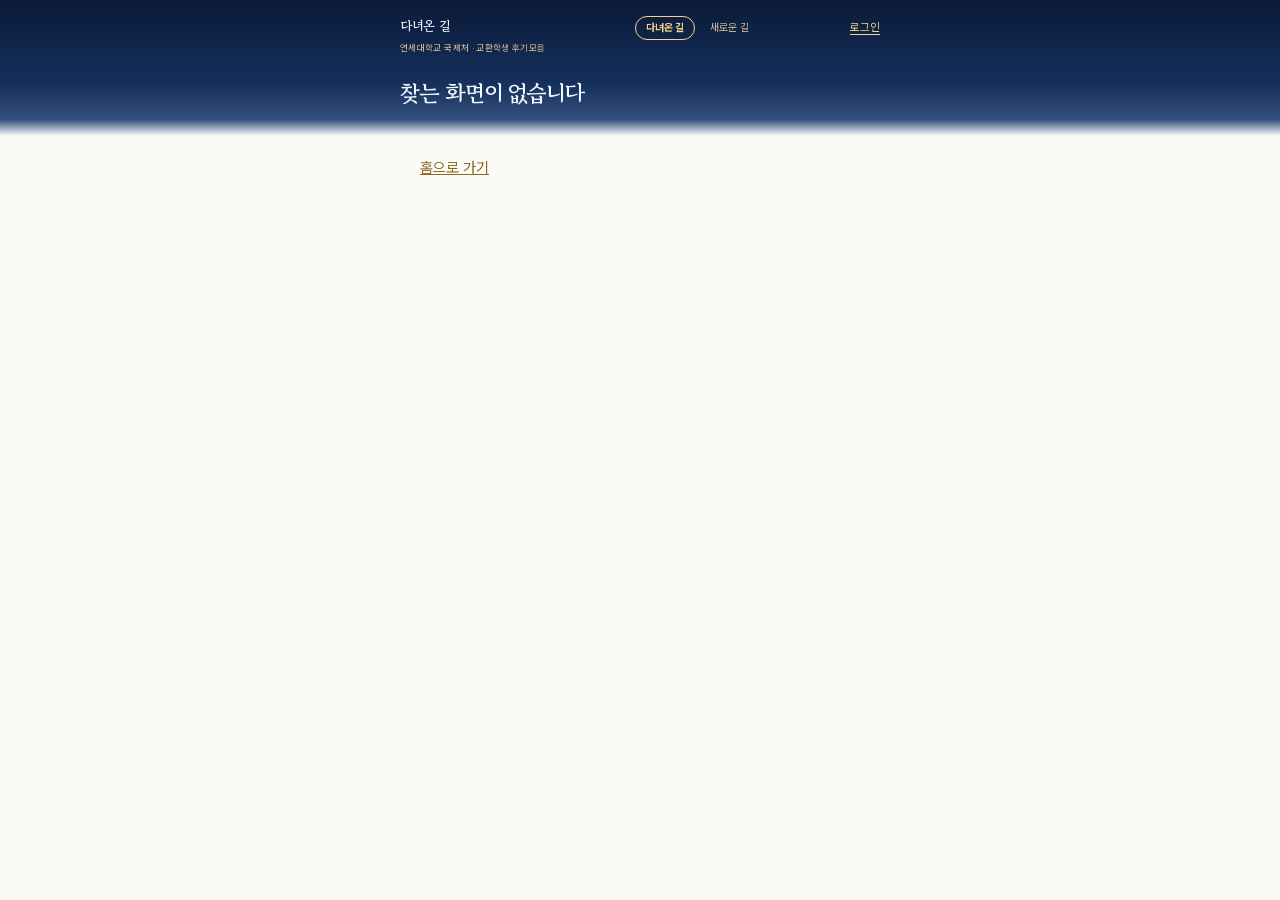
==== reviews/index.html @ 3f3ee78a "deploy: 탐색 필터 개편(체크박스·측면 우선순위) + 대학 데이터 수정" ====
<!doctype html>
<html lang="ko">
  <head>
    <meta charset="utf-8" />
    <meta name="viewport" content="width=device-width, initial-scale=1" />
    <meta name="theme-color" content="#0A1A38" />
    <!-- 글꼴은 우리가 직접 들고 있다(app/public/fonts/, scripts/fetch-fonts.mjs 가 받아 둔 것).
         CDN 을 부르지 않는 이유는 그 스크립트 맨 위에 적어 두었다. 상대 경로라
         /reviews/ 아래로 배포해도 그대로 맞는다. -->
    <link rel="stylesheet" href="./fonts/fonts.css">
    <title>다녀온 길 · 연세대학교 국제처</title>
    <script type="module" crossorigin src="/reviews/assets/index-CV0qavG6.js"></script>
    <link rel="stylesheet" crossorigin href="/reviews/assets/index-C05dI17m.css">
  </head>
  <body>
    <div id="root"></div>
  </body>
</html>
---- reviews/fonts/fonts.css ----
@import './gowun.css';
---- reviews/assets/index-C05dI17m.css ----
@font-face{font-family:Pretendard Variable;font-style:normal;font-display:swap;font-weight:45 920;src:url(/reviews/assets/PretendardVariable.subset.0-BHUkWNFR.woff2)format("woff2-variations");unicode-range:U+F9CA-FA0B,U+FF03-FF05,U+FF07,U+FF0A-FF0B,U+FF0D-FF19,U+FF1B,U+FF1D,U+FF20-FF5B,U+FF5D,U+FFE0-FFE3,U+FFE5-FFE6}@font-face{font-family:Pretendard Variable;font-style:normal;font-display:swap;font-weight:45 920;src:url(/reviews/assets/PretendardVariable.subset.1-C-__qv6_.woff2)format("woff2-variations");unicode-range:U+D723-D728,U+D72A-D733,U+D735-D748,U+D74A-D74F,U+D752-D753,U+D755-D757,U+D75A-D75F,U+D762-D764,U+D766-D768,U+D76A-D76B,U+D76D-D76F,U+D771-D787,U+D789-D78B,U+D78D-D78F,U+D791-D797,U+D79A,U+D79C,U+D79E-D7A3,U+F900-F909,U+F90B-F92E}@font-face{font-family:Pretendard Variable;font-style:normal;font-display:swap;font-weight:45 920;src:url(/reviews/assets/PretendardVariable.subset.2-dCZkyKLw.woff2)format("woff2-variations");unicode-range:U+D679-D68B,U+D68E-D69E,U+D6A0,U+D6A2-D6A7,U+D6A9-D6C3,U+D6C6-D6C7,U+D6C9-D6CB,U+D6CD-D6D3,U+D6D5-D6D6,U+D6D8-D6E3,U+D6E5-D6E7,U+D6E9-D6FB,U+D6FD-D717,U+D719-D71F,U+D721-D722}@font-face{font-family:Pretendard Variable;font-style:normal;font-display:swap;font-weight:45 920;src:url(/reviews/assets/PretendardVariable.subset.3-Dqw33sf4.woff2)format("woff2-variations");unicode-range:U+D5BC-D5C7,U+D5CA-D5CB,U+D5CD-D5CF,U+D5D1-D5D7,U+D5D9-D5DA,U+D5DC,U+D5DE-D5E3,U+D5E6-D5E7,U+D5E9-D5EB,U+D5ED-D5F6,U+D5F8,U+D5FA-D5FF,U+D602-D603,U+D605-D607,U+D609-D60F,U+D612-D613,U+D616-D61B,U+D61D-D637,U+D63A-D63B,U+D63D-D63F,U+D641-D647,U+D64A-D64C,U+D64E-D653,U+D656-D657,U+D659-D65B,U+D65D-D666,U+D668,U+D66A-D678}@font-face{font-family:Pretendard Variable;font-style:normal;font-display:swap;font-weight:45 920;src:url(/reviews/assets/PretendardVariable.subset.4-Bvh2YGoc.woff2)format("woff2-variations");unicode-range:U+D507,U+D509-D50B,U+D50D-D513,U+D515-D53B,U+D53E-D53F,U+D541-D543,U+D545-D54C,U+D54E,U+D550,U+D552-D557,U+D55A-D55B,U+D55D-D55F,U+D561-D564,U+D566-D567,U+D56A,U+D56C,U+D56E-D573,U+D576-D577,U+D579-D583,U+D585-D586,U+D58A-D5A4,U+D5A6-D5BB}@font-face{font-family:Pretendard Variable;font-style:normal;font-display:swap;font-weight:45 920;src:url(/reviews/assets/PretendardVariable.subset.5-K_MNGNCe.woff2)format("woff2-variations");unicode-range:U+D464-D477,U+D47A-D47B,U+D47D-D47F,U+D481-D487,U+D489-D48A,U+D48C,U+D48E-D4E7,U+D4E9-D503,U+D505-D506}@font-face{font-family:Pretendard Variable;font-style:normal;font-display:swap;font-weight:45 920;src:url(/reviews/assets/PretendardVariable.subset.6-Bxhohlcm.woff2)format("woff2-variations");unicode-range:U+D3BF-D3C7,U+D3CA-D3CF,U+D3D1-D3EB,U+D3EE-D3EF,U+D3F1-D3F3,U+D3F5-D3FB,U+D3FD-D400,U+D402-D45B,U+D45D-D463}@font-face{font-family:Pretendard Variable;font-style:normal;font-display:swap;font-weight:45 920;src:url(/reviews/assets/PretendardVariable.subset.7-E2HaA55t.woff2)format("woff2-variations");unicode-range:U+D2FF,U+D302-D304,U+D306-D30B,U+D30F,U+D311-D313,U+D315-D31B,U+D31E,U+D322-D324,U+D326-D327,U+D32A-D32B,U+D32D-D32F,U+D331-D337,U+D339-D33C,U+D33E-D37B,U+D37E-D37F,U+D381-D383,U+D385-D38B,U+D38E-D390,U+D392-D397,U+D39A-D39B,U+D39D-D39F,U+D3A1-D3A7,U+D3A9-D3AA,U+D3AC,U+D3AE-D3B3,U+D3B5-D3B7,U+D3B9-D3BB,U+D3BD-D3BE}@font-face{font-family:Pretendard Variable;font-style:normal;font-display:swap;font-weight:45 920;src:url(/reviews/assets/PretendardVariable.subset.8-CRbJhhyA.woff2)format("woff2-variations");unicode-range:U+D257-D27F,U+D281-D29B,U+D29D-D29F,U+D2A1-D2AB,U+D2AD-D2B7,U+D2BA-D2BB,U+D2BD-D2BF,U+D2C1-D2C7,U+D2C9-D2EF,U+D2F2-D2F3,U+D2F5-D2F7,U+D2F9-D2FE}@font-face{font-family:Pretendard Variable;font-style:normal;font-display:swap;font-weight:45 920;src:url(/reviews/assets/PretendardVariable.subset.9-Btb3bmS6.woff2)format("woff2-variations");unicode-range:U+D1B4,U+D1B6-D1F3,U+D1F5-D22B,U+D22E-D22F,U+D231-D233,U+D235-D23B,U+D23D-D240,U+D242-D256}@font-face{font-family:Pretendard Variable;font-style:normal;font-display:swap;font-weight:45 920;src:url(/reviews/assets/PretendardVariable.subset.10-DzSWztS8.woff2)format("woff2-variations");unicode-range:U+D105-D12F,U+D132-D133,U+D135-D137,U+D139-D13F,U+D141-D142,U+D144,U+D146-D14B,U+D14E-D14F,U+D151-D153,U+D155-D15B,U+D15E-D187,U+D189-D19F,U+D1A2-D1A3,U+D1A5-D1A7,U+D1A9-D1AF,U+D1B2-D1B3}@font-face{font-family:Pretendard Variable;font-style:normal;font-display:swap;font-weight:45 920;src:url(/reviews/assets/PretendardVariable.subset.11-CqVmlKJn.woff2)format("woff2-variations");unicode-range:U+D04B-D04F,U+D051-D057,U+D059-D06B,U+D06D-D06F,U+D071-D073,U+D075-D07B,U+D07E-D0A3,U+D0A6-D0A7,U+D0A9-D0AB,U+D0AD-D0B3,U+D0B6,U+D0B8,U+D0BA-D0BF,U+D0C2-D0C3,U+D0C5-D0C7,U+D0C9-D0CF,U+D0D2,U+D0D6-D0DB,U+D0DE-D0DF,U+D0E1-D0E3,U+D0E5-D0EB,U+D0EE-D0F0,U+D0F2-D104}@font-face{font-family:Pretendard Variable;font-style:normal;font-display:swap;font-weight:45 920;src:url(/reviews/assets/PretendardVariable.subset.12-BHuZSgT0.woff2)format("woff2-variations");unicode-range:U+CFA2-CFC3,U+CFC5-CFDF,U+CFE2-CFE3,U+CFE5-CFE7,U+CFE9-CFF4,U+CFF6-CFFB,U+CFFD-CFFF,U+D001-D003,U+D005-D017,U+D019-D033,U+D036-D037,U+D039-D03B,U+D03D-D04A}@font-face{font-family:Pretendard Variable;font-style:normal;font-display:swap;font-weight:45 920;src:url(/reviews/assets/PretendardVariable.subset.13-C42mj_j2.woff2)format("woff2-variations");unicode-range:U+CEF0-CEF3,U+CEF6,U+CEF9-CEFF,U+CF01-CF03,U+CF05-CF07,U+CF09-CF0F,U+CF11-CF12,U+CF14-CF1B,U+CF1D-CF1F,U+CF21-CF2F,U+CF31-CF53,U+CF56-CF57,U+CF59-CF5B,U+CF5D-CF63,U+CF66,U+CF68,U+CF6A-CF6F,U+CF71-CF84,U+CF86-CF8B,U+CF8D-CFA1}@font-face{font-family:Pretendard Variable;font-style:normal;font-display:swap;font-weight:45 920;src:url(/reviews/assets/PretendardVariable.subset.14-Bl512uUX.woff2)format("woff2-variations");unicode-range:U+CE3C-CE57,U+CE5A-CE5B,U+CE5D-CE5F,U+CE61-CE67,U+CE6A,U+CE6C,U+CE6E-CE73,U+CE76-CE77,U+CE79-CE7B,U+CE7D-CE83,U+CE85-CE88,U+CE8A-CE8F,U+CE91-CE93,U+CE95-CE97,U+CE99-CE9F,U+CEA2,U+CEA4-CEAB,U+CEAD-CEE3,U+CEE6-CEE7,U+CEE9-CEEB,U+CEED-CEEF}@font-face{font-family:Pretendard Variable;font-style:normal;font-display:swap;font-weight:45 920;src:url(/reviews/assets/PretendardVariable.subset.15-D04iXIE3.woff2)format("woff2-variations");unicode-range:U+CD92-CD93,U+CD96-CD97,U+CD99-CD9B,U+CD9D-CDA3,U+CDA6-CDA8,U+CDAA-CDAF,U+CDB1-CDC3,U+CDC5-CDCB,U+CDCD-CDE7,U+CDE9-CE03,U+CE05-CE1F,U+CE22-CE34,U+CE36-CE3B}@font-face{font-family:Pretendard Variable;font-style:normal;font-display:swap;font-weight:45 920;src:url(/reviews/assets/PretendardVariable.subset.16-BQUnS2GX.woff2)format("woff2-variations");unicode-range:U+CCEF-CD07,U+CD0A-CD0B,U+CD0D-CD1A,U+CD1C,U+CD1E-CD2B,U+CD2D-CD5B,U+CD5D-CD77,U+CD79-CD91}@font-face{font-family:Pretendard Variable;font-style:normal;font-display:swap;font-weight:45 920;src:url(/reviews/assets/PretendardVariable.subset.17-BfZSA-Xc.woff2)format("woff2-variations");unicode-range:U+CC3F-CC43,U+CC46-CC47,U+CC49-CC4B,U+CC4D-CC53,U+CC55-CC58,U+CC5A-CC5F,U+CC61-CC97,U+CC9A-CC9B,U+CC9D-CC9F,U+CCA1-CCA7,U+CCAA,U+CCAC,U+CCAE-CCB3,U+CCB6-CCB7,U+CCB9-CCBB,U+CCBD-CCCF,U+CCD1-CCE3,U+CCE5-CCEE}@font-face{font-family:Pretendard Variable;font-style:normal;font-display:swap;font-weight:45 920;src:url(/reviews/assets/PretendardVariable.subset.18-CwAxMC3C.woff2)format("woff2-variations");unicode-range:U+CB91-CBD3,U+CBD5-CBE3,U+CBE5-CC0B,U+CC0E-CC0F,U+CC11-CC13,U+CC15-CC1B,U+CC1D-CC20,U+CC23-CC27,U+CC2A-CC2B,U+CC2D,U+CC2F,U+CC31-CC37,U+CC3A,U+CC3C}@font-face{font-family:Pretendard Variable;font-style:normal;font-display:swap;font-weight:45 920;src:url(/reviews/assets/PretendardVariable.subset.19-CJu4Zcdo.woff2)format("woff2-variations");unicode-range:U+CAF4-CB47,U+CB4A-CB90}@font-face{font-family:Pretendard Variable;font-style:normal;font-display:swap;font-weight:45 920;src:url(/reviews/assets/PretendardVariable.subset.20-Ig1-z3n5.woff2)format("woff2-variations");unicode-range:U+CA4A-CA4B,U+CA4E-CA4F,U+CA51-CA53,U+CA55-CA5B,U+CA5D-CA60,U+CA62-CA83,U+CA85-CABB,U+CABE-CABF,U+CAC1-CAC3,U+CAC5-CACB,U+CACD-CAD0,U+CAD2,U+CAD4-CAD8,U+CADA-CAF3}@font-face{font-family:Pretendard Variable;font-style:normal;font-display:swap;font-weight:45 920;src:url(/reviews/assets/PretendardVariable.subset.21-yKPEdLXC.woff2)format("woff2-variations");unicode-range:U+C996-C997,U+C99A-C99C,U+C99E-C9BF,U+C9C2-C9C3,U+C9C5-C9C7,U+C9C9-C9CF,U+C9D2,U+C9D4,U+C9D7-C9D8,U+C9DB,U+C9DE-C9DF,U+C9E1-C9E3,U+C9E5-C9E6,U+C9E8-C9EB,U+C9EE-C9F0,U+C9F2-C9F7,U+C9F9-CA0B,U+CA0D-CA28,U+CA2A-CA49}@font-face{font-family:Pretendard Variable;font-style:normal;font-display:swap;font-weight:45 920;src:url(/reviews/assets/PretendardVariable.subset.22-CSqxKoOs.woff2)format("woff2-variations");unicode-range:U+C8E9-C8F4,U+C8F6-C8FB,U+C8FE-C8FF,U+C901-C903,U+C905-C90B,U+C90E-C910,U+C912-C917,U+C919-C92B,U+C92D-C94F,U+C951-C953,U+C955-C96B,U+C96D-C973,U+C975-C987,U+C98A-C98B,U+C98D-C98F,U+C991-C995}@font-face{font-family:Pretendard Variable;font-style:normal;font-display:swap;font-weight:45 920;src:url(/reviews/assets/PretendardVariable.subset.23-DK80wi0t.woff2)format("woff2-variations");unicode-range:U+C841-C84B,U+C84D-C86F,U+C872-C873,U+C875-C877,U+C879-C87F,U+C882-C884,U+C887-C88A,U+C88D-C8C3,U+C8C5-C8DF,U+C8E1-C8E8}@font-face{font-family:Pretendard Variable;font-style:normal;font-display:swap;font-weight:45 920;src:url(/reviews/assets/PretendardVariable.subset.24-CmkE8Q8D.woff2)format("woff2-variations");unicode-range:U+C779-C77B,U+C77E-C782,U+C786,U+C78B,U+C78D,U+C78F,U+C792-C793,U+C795,U+C797,U+C799-C79F,U+C7A2,U+C7A7-C7AB,U+C7AE-C7BB,U+C7BD-C7C0,U+C7C2-C7C7,U+C7C9-C7DC,U+C7DE-C7FF,U+C802-C803,U+C805-C807,U+C809,U+C80B-C80F,U+C812,U+C814,U+C817-C81B,U+C81E-C81F,U+C821-C823,U+C825-C82E,U+C830-C837,U+C839-C83B,U+C83D-C840}@font-face{font-family:Pretendard Variable;font-style:normal;font-display:swap;font-weight:45 920;src:url(/reviews/assets/PretendardVariable.subset.25-CsoWBIZB.woff2)format("woff2-variations");unicode-range:U+C6BB-C6BF,U+C6C2,U+C6C4,U+C6C6-C6CB,U+C6CE-C6CF,U+C6D1-C6D3,U+C6D5-C6DB,U+C6DD-C6DF,U+C6E1-C6E7,U+C6E9-C6EB,U+C6ED-C6EF,U+C6F1-C6F8,U+C6FA-C703,U+C705-C707,U+C709-C70B,U+C70D-C716,U+C718,U+C71A-C71F,U+C722-C723,U+C725-C727,U+C729-C734,U+C736-C73B,U+C73E-C73F,U+C741-C743,U+C745-C74B,U+C74E-C750,U+C752-C757,U+C759-C773,U+C776-C777}@font-face{font-family:Pretendard Variable;font-style:normal;font-display:swap;font-weight:45 920;src:url(/reviews/assets/PretendardVariable.subset.26-Sozl8dw8.woff2)format("woff2-variations");unicode-range:U+C5F5-C5FB,U+C5FE,U+C602-C605,U+C607,U+C609-C60F,U+C611-C61A,U+C61C-C623,U+C626-C627,U+C629-C62B,U+C62D,U+C62F-C632,U+C636,U+C638,U+C63A-C63F,U+C642-C643,U+C645-C647,U+C649-C652,U+C656-C65B,U+C65D-C65F,U+C661-C663,U+C665-C677,U+C679-C67B,U+C67D-C693,U+C696-C697,U+C699-C69B,U+C69D-C6A3,U+C6A6,U+C6A8,U+C6AA-C6AF,U+C6B2-C6B3,U+C6B5-C6B7,U+C6B9-C6BA}@font-face{font-family:Pretendard Variable;font-style:normal;font-display:swap;font-weight:45 920;src:url(/reviews/assets/PretendardVariable.subset.27-CT6nuW9L.woff2)format("woff2-variations");unicode-range:U+C517-C527,U+C52A-C52B,U+C52D-C52F,U+C531-C538,U+C53A,U+C53C,U+C53E-C543,U+C546-C547,U+C54B,U+C54D-C552,U+C556,U+C55A-C55B,U+C55D,U+C55F,U+C562-C563,U+C565-C567,U+C569-C56F,U+C572,U+C574,U+C576-C57B,U+C57E-C57F,U+C581-C583,U+C585-C586,U+C588-C58B,U+C58E,U+C590,U+C592-C596,U+C599-C5B3,U+C5B6-C5B7,U+C5BA,U+C5BE-C5C3,U+C5CA-C5CB,U+C5CD,U+C5CF,U+C5D2-C5D3,U+C5D5-C5D7,U+C5D9-C5DF,U+C5E1-C5E2,U+C5E4,U+C5E6-C5EB,U+C5EF,U+C5F1-C5F3}@font-face{font-family:Pretendard Variable;font-style:normal;font-display:swap;font-weight:45 920;src:url(/reviews/assets/PretendardVariable.subset.28-CpO0Y96p.woff2)format("woff2-variations");unicode-range:U+C475-C4EF,U+C4F2-C4F3,U+C4F5-C4F7,U+C4F9-C4FF,U+C502-C50B,U+C50D-C516}@font-face{font-family:Pretendard Variable;font-style:normal;font-display:swap;font-weight:45 920;src:url(/reviews/assets/PretendardVariable.subset.29-D6hjrUWm.woff2)format("woff2-variations");unicode-range:U+C3D0-C3D7,U+C3DA-C3DB,U+C3DD-C3DE,U+C3E1-C3EC,U+C3EE-C3F3,U+C3F5-C42B,U+C42D-C463,U+C466-C474}@font-face{font-family:Pretendard Variable;font-style:normal;font-display:swap;font-weight:45 920;src:url(/reviews/assets/PretendardVariable.subset.30-CWDM1c0J.woff2)format("woff2-variations");unicode-range:U+C32B-C367,U+C36A-C36B,U+C36D-C36F,U+C371-C377,U+C37A-C37B,U+C37E-C383,U+C385-C387,U+C389-C3CF}@font-face{font-family:Pretendard Variable;font-style:normal;font-display:swap;font-weight:45 920;src:url(/reviews/assets/PretendardVariable.subset.31-CdmyZ5mm.woff2)format("woff2-variations");unicode-range:U+C26A-C26B,U+C26D-C26F,U+C271-C273,U+C275-C27B,U+C27E-C287,U+C289-C28F,U+C291-C297,U+C299-C29A,U+C29C-C2A3,U+C2A5-C2A7,U+C2A9-C2AB,U+C2AD-C2B3,U+C2B6,U+C2B8,U+C2BA-C2BB,U+C2BD-C2DB,U+C2DE-C2DF,U+C2E1-C2E2,U+C2E5-C2EA,U+C2EE,U+C2F0,U+C2F2-C2F5,U+C2F7,U+C2FA-C2FB,U+C2FD-C2FF,U+C301-C307,U+C309-C30C,U+C30E-C312,U+C315-C323,U+C325-C328,U+C32A}@font-face{font-family:Pretendard Variable;font-style:normal;font-display:swap;font-weight:45 920;src:url(/reviews/assets/PretendardVariable.subset.32-CGnFWD2i.woff2)format("woff2-variations");unicode-range:U+C1BC-C1C3,U+C1C5-C1DF,U+C1E1-C1FB,U+C1FD-C203,U+C205-C20C,U+C20E,U+C210-C217,U+C21A-C21B,U+C21D-C21E,U+C221-C227,U+C229-C22A,U+C22C,U+C22E,U+C230,U+C233-C24F,U+C251-C257,U+C259-C269}@font-face{font-family:Pretendard Variable;font-style:normal;font-display:swap;font-weight:45 920;src:url(/reviews/assets/PretendardVariable.subset.33--0OT__YQ.woff2)format("woff2-variations");unicode-range:U+C101-C11B,U+C11F,U+C121-C123,U+C125-C12B,U+C12E,U+C132-C137,U+C13A-C13B,U+C13D-C13F,U+C141-C147,U+C14A,U+C14C-C153,U+C155-C157,U+C159-C15B,U+C15D-C166,U+C169-C16F,U+C171-C177,U+C179-C18B,U+C18E-C18F,U+C191-C193,U+C195-C19B,U+C19D-C19E,U+C1A0,U+C1A2-C1A4,U+C1A6-C1BB}@font-face{font-family:Pretendard Variable;font-style:normal;font-display:swap;font-weight:45 920;src:url(/reviews/assets/PretendardVariable.subset.34-CaCS33Md.woff2)format("woff2-variations");unicode-range:U+C049-C057,U+C059-C05B,U+C05D-C05F,U+C061-C067,U+C069-C08F,U+C091-C0AB,U+C0AE-C0AF,U+C0B1-C0B3,U+C0B5,U+C0B7-C0BB,U+C0BE,U+C0C2-C0C7,U+C0CA-C0CB,U+C0CD-C0CF,U+C0D1-C0D7,U+C0D9-C0DA,U+C0DC,U+C0DE-C0E3,U+C0E5-C0EB,U+C0ED-C0F3,U+C0F6,U+C0F8,U+C0FA-C0FF}@font-face{font-family:Pretendard Variable;font-style:normal;font-display:swap;font-weight:45 920;src:url(/reviews/assets/PretendardVariable.subset.35-DWFYRGLp.woff2)format("woff2-variations");unicode-range:U+BFA7-BFAF,U+BFB1-BFC4,U+BFC6-BFCB,U+BFCE-BFCF,U+BFD1-BFD3,U+BFD5-BFDB,U+BFDD-C048}@font-face{font-family:Pretendard Variable;font-style:normal;font-display:swap;font-weight:45 920;src:url(/reviews/assets/PretendardVariable.subset.36-Dn5IBRQB.woff2)format("woff2-variations");unicode-range:U+BF07,U+BF09-BF3F,U+BF41-BF4F,U+BF52-BF54,U+BF56-BFA6}@font-face{font-family:Pretendard Variable;font-style:normal;font-display:swap;font-weight:45 920;src:url(/reviews/assets/PretendardVariable.subset.37-BD6FyOtY.woff2)format("woff2-variations");unicode-range:U+BE56,U+BE58,U+BE5C-BE5F,U+BE62-BE63,U+BE65-BE67,U+BE69-BE74,U+BE76-BE7B,U+BE7E-BE7F,U+BE81-BE8E,U+BE90,U+BE92-BEA7,U+BEA9-BECF,U+BED2-BED3,U+BED5-BED6,U+BED9-BEE3,U+BEE6-BF06}@font-face{font-family:Pretendard Variable;font-style:normal;font-display:swap;font-weight:45 920;src:url(/reviews/assets/PretendardVariable.subset.38-D4hu443z.woff2)format("woff2-variations");unicode-range:U+BDB0-BDD3,U+BDD5-BDEF,U+BDF1-BE0B,U+BE0D-BE0F,U+BE11-BE13,U+BE15-BE43,U+BE46-BE47,U+BE49-BE4B,U+BE4D-BE53}@font-face{font-family:Pretendard Variable;font-style:normal;font-display:swap;font-weight:45 920;src:url(/reviews/assets/PretendardVariable.subset.39-B_7wfth9.woff2)format("woff2-variations");unicode-range:U+BD03,U+BD06,U+BD08,U+BD0A-BD0F,U+BD11-BD22,U+BD25-BD47,U+BD49-BD58,U+BD5A-BD7F,U+BD82-BD83,U+BD85-BD87,U+BD8A-BD8F,U+BD91-BD92,U+BD94,U+BD96-BD98,U+BD9A-BDAF}@font-face{font-family:Pretendard Variable;font-style:normal;font-display:swap;font-weight:45 920;src:url(/reviews/assets/PretendardVariable.subset.40-BDaOfdUe.woff2)format("woff2-variations");unicode-range:U+BC4E-BC83,U+BC86-BC87,U+BC89-BC8B,U+BC8D-BC93,U+BC96,U+BC98,U+BC9B-BC9F,U+BCA2-BCA3,U+BCA5-BCA7,U+BCA9-BCB2,U+BCB4-BCBB,U+BCBE-BCBF,U+BCC1-BCC3,U+BCC5-BCCC,U+BCCE-BCD0,U+BCD2-BCD4,U+BCD6-BCF3,U+BCF7,U+BCF9-BCFB,U+BCFD-BD02}@font-face{font-family:Pretendard Variable;font-style:normal;font-display:swap;font-weight:45 920;src:url(/reviews/assets/PretendardVariable.subset.41-BUACvzZC.woff2)format("woff2-variations");unicode-range:U+BB90-BBA3,U+BBA5-BBAB,U+BBAD-BBBF,U+BBC1-BBF7,U+BBFA-BBFB,U+BBFD-BBFE,U+BC01-BC07,U+BC09-BC0A,U+BC0E,U+BC10,U+BC12-BC13,U+BC17,U+BC19-BC1A,U+BC1E,U+BC20-BC23,U+BC26,U+BC28,U+BC2A-BC2C,U+BC2E-BC2F,U+BC32-BC33,U+BC35-BC37,U+BC39-BC3F,U+BC41-BC42,U+BC44,U+BC46-BC48,U+BC4A-BC4D}@font-face{font-family:Pretendard Variable;font-style:normal;font-display:swap;font-weight:45 920;src:url(/reviews/assets/PretendardVariable.subset.42-Dp-5mnyL.woff2)format("woff2-variations");unicode-range:U+BAE6-BAFB,U+BAFD-BB17,U+BB19-BB33,U+BB37,U+BB39-BB3A,U+BB3D-BB43,U+BB45-BB46,U+BB48,U+BB4A-BB4F,U+BB51-BB53,U+BB55-BB57,U+BB59-BB62,U+BB64-BB8F}@font-face{font-family:Pretendard Variable;font-style:normal;font-display:swap;font-weight:45 920;src:url(/reviews/assets/PretendardVariable.subset.43-DHdpry7N.woff2)format("woff2-variations");unicode-range:U+BA30-BA37,U+BA3A-BA3B,U+BA3D-BA3F,U+BA41-BA47,U+BA49-BA4A,U+BA4C,U+BA4E-BA53,U+BA56-BA57,U+BA59-BA5B,U+BA5D-BA63,U+BA65-BA66,U+BA68-BA6F,U+BA71-BA73,U+BA75-BA77,U+BA79-BA84,U+BA86,U+BA88-BAA7,U+BAAA,U+BAAD-BAAF,U+BAB1-BAB7,U+BABA,U+BABC,U+BABE-BAE5}@font-face{font-family:Pretendard Variable;font-style:normal;font-display:swap;font-weight:45 920;src:url(/reviews/assets/PretendardVariable.subset.44-qHopVhdd.woff2)format("woff2-variations");unicode-range:U+B96E-B973,U+B976-B977,U+B979-B97B,U+B97D-B983,U+B986,U+B988,U+B98A-B98D,U+B98F-B9AB,U+B9AE-B9AF,U+B9B1-B9B3,U+B9B5-B9BB,U+B9BE,U+B9C0,U+B9C2-B9C7,U+B9CA-B9CB,U+B9CD,U+B9D2-B9D7,U+B9DA,U+B9DC,U+B9DF-B9E0,U+B9E2,U+B9E6-B9E7,U+B9E9-B9F3,U+B9F6,U+B9F8,U+B9FB-BA2F}@font-face{font-family:Pretendard Variable;font-style:normal;font-display:swap;font-weight:45 920;src:url(/reviews/assets/PretendardVariable.subset.45-BniyRFfm.woff2)format("woff2-variations");unicode-range:U+B8BF-B8CB,U+B8CD-B8E0,U+B8E2-B8E7,U+B8EA-B8EB,U+B8ED-B8EF,U+B8F1-B8F7,U+B8FA,U+B8FC,U+B8FE-B903,U+B905-B917,U+B919-B91F,U+B921-B93B,U+B93D-B957,U+B95A-B95B,U+B95D-B95F,U+B961-B967,U+B969-B96C}@font-face{font-family:Pretendard Variable;font-style:normal;font-display:swap;font-weight:45 920;src:url(/reviews/assets/PretendardVariable.subset.46-BMRq7xC-.woff2)format("woff2-variations");unicode-range:U+B80D-B80F,U+B811-B817,U+B81A,U+B81C-B823,U+B826-B827,U+B829-B82B,U+B82D-B833,U+B836,U+B83A-B83F,U+B841-B85B,U+B85E-B85F,U+B861-B863,U+B865-B86B,U+B86E,U+B870,U+B872-B8AF,U+B8B1-B8BE}@font-face{font-family:Pretendard Variable;font-style:normal;font-display:swap;font-weight:45 920;src:url(/reviews/assets/PretendardVariable.subset.47-B-cWO2pw.woff2)format("woff2-variations");unicode-range:U+B74D-B75F,U+B761-B763,U+B765-B774,U+B776-B77B,U+B77E-B77F,U+B781-B783,U+B785-B78B,U+B78E,U+B792-B796,U+B79A-B79B,U+B79D-B7A7,U+B7AA,U+B7AE-B7B3,U+B7B6-B7C8,U+B7CA-B7EB,U+B7EE-B7EF,U+B7F1-B7F3,U+B7F5-B7FB,U+B7FE,U+B802-B806,U+B80A-B80B}@font-face{font-family:Pretendard Variable;font-style:normal;font-display:swap;font-weight:45 920;src:url(/reviews/assets/PretendardVariable.subset.48-Ct-fWrPO.woff2)format("woff2-variations");unicode-range:U+B6A7-B6AA,U+B6AC-B6B0,U+B6B2-B6EF,U+B6F1-B727,U+B72A-B72B,U+B72D-B72E,U+B731-B737,U+B739-B73A,U+B73C-B743,U+B745-B74C}@font-face{font-family:Pretendard Variable;font-style:normal;font-display:swap;font-weight:45 920;src:url(/reviews/assets/PretendardVariable.subset.49-BblQVys9.woff2)format("woff2-variations");unicode-range:U+B605-B60F,U+B612-B617,U+B619-B624,U+B626-B69B,U+B69E-B6A3,U+B6A5-B6A6}@font-face{font-family:Pretendard Variable;font-style:normal;font-display:swap;font-weight:45 920;src:url(/reviews/assets/PretendardVariable.subset.50-C8IyFH7L.woff2)format("woff2-variations");unicode-range:U+B55F,U+B562-B583,U+B585-B59F,U+B5A2-B5A3,U+B5A5-B5A7,U+B5A9-B5B2,U+B5B5-B5BA,U+B5BD-B604}@font-face{font-family:Pretendard Variable;font-style:normal;font-display:swap;font-weight:45 920;src:url(/reviews/assets/PretendardVariable.subset.51-Bxd0gTAs.woff2)format("woff2-variations");unicode-range:U+B4A5-B4B6,U+B4B8-B4BF,U+B4C1-B4C7,U+B4C9-B4DB,U+B4DE-B4DF,U+B4E1-B4E2,U+B4E5-B4EB,U+B4EE,U+B4F0,U+B4F2-B513,U+B516-B517,U+B519-B51A,U+B51D-B523,U+B526,U+B528,U+B52B-B52F,U+B532-B533,U+B535-B537,U+B539-B53F,U+B541-B544,U+B546-B54B,U+B54D-B54F,U+B551-B55B,U+B55D-B55E}@font-face{font-family:Pretendard Variable;font-style:normal;font-display:swap;font-weight:45 920;src:url(/reviews/assets/PretendardVariable.subset.52-CNgqKOOJ.woff2)format("woff2-variations");unicode-range:U+B3F8-B3FB,U+B3FD-B40F,U+B411-B417,U+B419-B41B,U+B41D-B41F,U+B421-B427,U+B42A-B42B,U+B42D-B44F,U+B452-B453,U+B455-B457,U+B459-B45F,U+B462-B464,U+B466-B46B,U+B46D-B47F,U+B481-B4A3}@font-face{font-family:Pretendard Variable;font-style:normal;font-display:swap;font-weight:45 920;src:url(/reviews/assets/PretendardVariable.subset.53-BSRnyb-u.woff2)format("woff2-variations");unicode-range:U+B342-B353,U+B356-B357,U+B359-B35B,U+B35D-B35E,U+B360-B363,U+B366,U+B368,U+B36A-B36D,U+B36F,U+B372-B373,U+B375-B377,U+B379-B37F,U+B381-B382,U+B384,U+B386-B38B,U+B38D-B3C3,U+B3C6-B3C7,U+B3C9-B3CA,U+B3CD-B3D3,U+B3D6,U+B3D8,U+B3DA-B3F7}@font-face{font-family:Pretendard Variable;font-style:normal;font-display:swap;font-weight:45 920;src:url(/reviews/assets/PretendardVariable.subset.54-Dt2-cQkx.woff2)format("woff2-variations");unicode-range:U+B27C-B283,U+B285-B28F,U+B292-B293,U+B295-B297,U+B29A-B29F,U+B2A1-B2A4,U+B2A7-B2A9,U+B2AB,U+B2AD-B2C7,U+B2CA-B2CB,U+B2CD-B2CF,U+B2D1-B2D7,U+B2DA,U+B2DC,U+B2DE-B2E3,U+B2E7,U+B2E9-B2EA,U+B2EF-B2F3,U+B2F6,U+B2F8,U+B2FA-B2FB,U+B2FD-B2FE,U+B302-B303,U+B305-B307,U+B309-B30F,U+B312,U+B316-B31B,U+B31D-B341}@font-face{font-family:Pretendard Variable;font-style:normal;font-display:swap;font-weight:45 920;src:url(/reviews/assets/PretendardVariable.subset.55-jFgflYjX.woff2)format("woff2-variations");unicode-range:U+B1D6-B1E7,U+B1E9-B1FC,U+B1FE-B203,U+B206-B207,U+B209-B20B,U+B20D-B213,U+B216-B21F,U+B221-B257,U+B259-B273,U+B275-B27B}@font-face{font-family:Pretendard Variable;font-style:normal;font-display:swap;font-weight:45 920;src:url(/reviews/assets/PretendardVariable.subset.56-BwZdvJZQ.woff2)format("woff2-variations");unicode-range:U+B120-B122,U+B126-B127,U+B129-B12B,U+B12D-B133,U+B136,U+B138,U+B13A-B13F,U+B142-B143,U+B145-B14F,U+B151-B153,U+B156-B157,U+B159-B177,U+B17A-B17B,U+B17D-B17F,U+B181-B187,U+B189-B18C,U+B18E-B191,U+B195-B1A7,U+B1A9-B1CB,U+B1CD-B1D5}@font-face{font-family:Pretendard Variable;font-style:normal;font-display:swap;font-weight:45 920;src:url(/reviews/assets/PretendardVariable.subset.57-BwFDg-Fs.woff2)format("woff2-variations");unicode-range:U+B05F-B07B,U+B07E-B07F,U+B081-B083,U+B085-B08B,U+B08D-B097,U+B09B,U+B09D-B09F,U+B0A2-B0A7,U+B0AA,U+B0B0,U+B0B2,U+B0B6-B0B7,U+B0B9-B0BB,U+B0BD-B0C3,U+B0C6-B0C7,U+B0CA-B0CF,U+B0D1-B0DF,U+B0E1-B0E4,U+B0E6-B107,U+B10A-B10B,U+B10D-B10F,U+B111-B112,U+B114-B117,U+B119-B11A,U+B11C-B11F}@font-face{font-family:Pretendard Variable;font-style:normal;font-display:swap;font-weight:45 920;src:url(/reviews/assets/PretendardVariable.subset.58-DlucQts_.woff2)format("woff2-variations");unicode-range:U+AFAC-AFB7,U+AFBA-AFBB,U+AFBD-AFBF,U+AFC1-AFC6,U+AFCA-AFCC,U+AFCE-AFD3,U+AFD5-AFE7,U+AFE9-AFEF,U+AFF1-B00B,U+B00D-B00F,U+B011-B013,U+B015-B01B,U+B01D-B027,U+B029-B043,U+B045-B047,U+B049,U+B04B,U+B04D-B052,U+B055-B056,U+B058-B05C,U+B05E}@font-face{font-family:Pretendard Variable;font-style:normal;font-display:swap;font-weight:45 920;src:url(/reviews/assets/PretendardVariable.subset.59-CMkWjhdo.woff2)format("woff2-variations");unicode-range:U+AF03-AF07,U+AF09-AF2B,U+AF2E-AF33,U+AF35-AF3B,U+AF3E-AF40,U+AF44-AF47,U+AF4A-AF5C,U+AF5E-AF63,U+AF65-AF7F,U+AF81-AFAB}@font-face{font-family:Pretendard Variable;font-style:normal;font-display:swap;font-weight:45 920;src:url(/reviews/assets/PretendardVariable.subset.60-CeHezjjf.woff2)format("woff2-variations");unicode-range:U+AE56-AE5B,U+AE5E-AE60,U+AE62-AE64,U+AE66-AE67,U+AE69-AE6B,U+AE6D-AE83,U+AE85-AEBB,U+AEBF,U+AEC1-AEC3,U+AEC5-AECB,U+AECE,U+AED0,U+AED2-AED7,U+AED9-AEF3,U+AEF5-AF02}@font-face{font-family:Pretendard Variable;font-style:normal;font-display:swap;font-weight:45 920;src:url(/reviews/assets/PretendardVariable.subset.61-PUuTnod4.woff2)format("woff2-variations");unicode-range:U+AD9C-ADA3,U+ADA5-ADBF,U+ADC1-ADC3,U+ADC5-ADC7,U+ADC9-ADD2,U+ADD4-ADDB,U+ADDD-ADDF,U+ADE1-ADE3,U+ADE5-ADF7,U+ADFA-ADFB,U+ADFD-ADFF,U+AE02-AE07,U+AE0A,U+AE0C,U+AE0E-AE13,U+AE15-AE2F,U+AE31-AE33,U+AE35-AE37,U+AE39-AE3F,U+AE42,U+AE44,U+AE46-AE49,U+AE4B,U+AE4F,U+AE51-AE53,U+AE55}@font-face{font-family:Pretendard Variable;font-style:normal;font-display:swap;font-weight:45 920;src:url(/reviews/assets/PretendardVariable.subset.62-DGSAWCfb.woff2)format("woff2-variations");unicode-range:U+ACE2-ACE3,U+ACE5-ACE6,U+ACE9-ACEF,U+ACF2,U+ACF4,U+ACF7-ACFB,U+ACFE-ACFF,U+AD01-AD03,U+AD05-AD0B,U+AD0D-AD10,U+AD12-AD1B,U+AD1D-AD33,U+AD35-AD48,U+AD4A-AD4F,U+AD51-AD6B,U+AD6E-AD6F,U+AD71-AD72,U+AD77-AD7C,U+AD7E,U+AD80,U+AD82-AD87,U+AD89-AD8B,U+AD8D-AD8F,U+AD91-AD9B}@font-face{font-family:Pretendard Variable;font-style:normal;font-display:swap;font-weight:45 920;src:url(/reviews/assets/PretendardVariable.subset.63-B35xsm4O.woff2)format("woff2-variations");unicode-range:U+AC25-AC2C,U+AC2E,U+AC30,U+AC32-AC37,U+AC39-AC3F,U+AC41-AC4C,U+AC4E-AC6F,U+AC72-AC73,U+AC75-AC76,U+AC79-AC7F,U+AC82,U+AC84-AC88,U+AC8A-AC8B,U+AC8D-AC8F,U+AC91-AC93,U+AC95-AC9B,U+AC9D-AC9E,U+ACA1-ACA7,U+ACAB,U+ACAD-ACAF,U+ACB1-ACB7,U+ACBA-ACBB,U+ACBE-ACC0,U+ACC2-ACC3,U+ACC5-ACDF}@font-face{font-family:Pretendard Variable;font-style:normal;font-display:swap;font-weight:45 920;src:url(/reviews/assets/PretendardVariable.subset.64-CTbrgYF9.woff2)format("woff2-variations");unicode-range:U+99DF,U+99ED,U+99F1,U+99FF,U+9A01,U+9A08,U+9A0E-9A0F,U+9A19,U+9A2B,U+9A30,U+9A36-9A37,U+9A40,U+9A43,U+9A45,U+9A4D,U+9A55,U+9A57,U+9A5A-9A5B,U+9A5F,U+9A62,U+9A65,U+9A69-9A6A,U+9AA8,U+9AB8,U+9AD3,U+9AE5,U+9AEE,U+9B1A,U+9B27,U+9B2A,U+9B31,U+9B3C,U+9B41-9B45,U+9B4F,U+9B54,U+9B5A,U+9B6F,U+9B8E,U+9B91,U+9B9F,U+9BAB,U+9BAE,U+9BC9,U+9BD6,U+9BE4,U+9BE8,U+9C0D,U+9C10,U+9C12,U+9C15,U+9C25,U+9C32,U+9C3B,U+9C47,U+9C49,U+9C57,U+9CE5,U+9CE7,U+9CE9,U+9CF3-9CF4,U+9CF6,U+9D09,U+9D1B,U+9D26,U+9D28,U+9D3B,U+9D51,U+9D5D,U+9D60-9D61,U+9D6C,U+9D72,U+9DA9,U+9DAF,U+9DB4,U+9DC4,U+9DD7,U+9DF2,U+9DF8-9DFA,U+9E1A,U+9E1E,U+9E75,U+9E79,U+9E7D,U+9E7F,U+9E92-9E93,U+9E97,U+9E9D,U+9E9F,U+9EA5,U+9EB4-9EB5,U+9EBB,U+9EBE,U+9EC3,U+9ECD-9ECE,U+9ED4,U+9ED8,U+9EDB-9EDC,U+9EDE,U+9EE8,U+9EF4,U+9F07-9F08,U+9F0E,U+9F13,U+9F20,U+9F3B,U+9F4A-9F4B,U+9F4E,U+9F52,U+9F5F,U+9F61,U+9F67,U+9F6A,U+9F6C,U+9F77,U+9F8D,U+9F90,U+9F95,U+9F9C,U+AC02-AC03,U+AC05-AC06,U+AC09-AC0F,U+AC17-AC18,U+AC1B,U+AC1E-AC1F,U+AC21-AC23}@font-face{font-family:Pretendard Variable;font-style:normal;font-display:swap;font-weight:45 920;src:url(/reviews/assets/PretendardVariable.subset.65-B66rjuyf.woff2)format("woff2-variations");unicode-range:U+338C-339C,U+339F-33A0,U+33A2-33CB,U+33CF-33D0,U+33D3,U+33D6,U+33D8,U+33DB-33DD,U+4E01,U+4E03,U+4E07-4E08,U+4E11,U+4E14-4E15,U+4E18-4E19,U+4E1E,U+4E32,U+4E38-4E39,U+4E42-4E43,U+4E45,U+4E4D-4E4F,U+4E56,U+4E58-4E59,U+4E5D-4E5E,U+4E6B,U+4E6D,U+4E73,U+4E76-4E77,U+4E7E,U+4E82,U+4E86,U+4E88,U+4E8E,U+4E90-4E92,U+4E94-4E95,U+4E98,U+4E9B,U+4E9E,U+4EA1-4EA2,U+4EA4-4EA6,U+4EA8,U+4EAB,U+4EAD-4EAE,U+4EB6,U+4EC0-4EC1,U+4EC4,U+4EC7,U+4ECB,U+4ECD,U+4ED4-4ED5,U+4ED7-4ED9,U+4EDD,U+4EDF,U+4EE4,U+4EF0,U+4EF2,U+4EF6-4EF7,U+4EFB,U+4F01,U+4F09,U+4F0B,U+4F0D-4F11,U+4F2F,U+4F34,U+4F36,U+4F38,U+4F3A,U+4F3C-4F3D}@font-face{font-family:Pretendard Variable;font-style:normal;font-display:swap;font-weight:45 920;src:url(/reviews/assets/PretendardVariable.subset.66-C3HqaDeY.woff2)format("woff2-variations");unicode-range:U+3136,U+3138,U+313A-3140,U+3143-3144,U+3150,U+3152,U+3154-3156,U+3158-315B,U+315D-315F,U+3162,U+3164-318C,U+318E,U+3200-321B,U+3231,U+3239,U+3251-325A,U+3260-327B,U+327E-327F,U+328A-3290,U+3294,U+329E,U+32A5,U+3380-3384,U+3388-338B}@font-face{font-family:Pretendard Variable;font-style:normal;font-display:swap;font-weight:45 920;src:url(/reviews/assets/PretendardVariable.subset.67-BmuXdlDy.woff2)format("woff2-variations");unicode-range:U+2F7D,U+2F7F-2F8B,U+2F8E-2F90,U+2F92-2F97,U+2F99-2FA0,U+2FA2-2FA3,U+2FA5-2FA9,U+2FAC-2FB1,U+2FB3-2FBC,U+2FC1-2FCA,U+2FCD-2FD4,U+3003,U+3012-3019,U+301C,U+301E-3020,U+3036,U+3041,U+3043,U+3045,U+3047,U+3049,U+304E,U+3050,U+3052,U+3056,U+305A,U+305C,U+305E,U+3062,U+3065,U+306C,U+3070-307D,U+3080,U+3085,U+3087,U+308E,U+3090-3091,U+30A1,U+30A5,U+30A9,U+30AE,U+30B1-30B2,U+30B4,U+30B6,U+30BC-30BE,U+30C2,U+30C5,U+30CC,U+30D2,U+30D4,U+30D8-30DD,U+30E4,U+30E6,U+30E8,U+30EE,U+30F0-30F2,U+30F4-30F6,U+3133,U+3135}@font-face{font-family:Pretendard Variable;font-style:normal;font-display:swap;font-weight:45 920;src:url(/reviews/assets/PretendardVariable.subset.68-DS9B48d0.woff2)format("woff2-variations");unicode-range:U+2541-254B,U+25A4-25A9,U+25B1,U+25B5,U+25B9,U+25BF,U+25C1,U+25C3,U+25C9-25CA,U+25CC,U+25CE,U+25D0-25D1,U+25E6,U+25EF,U+260F,U+261D,U+261F,U+262F,U+2660,U+2664,U+2667-2669,U+266D,U+266F,U+2716,U+271A,U+273D,U+2756,U+2776-277F,U+278A-2793,U+2963,U+2965,U+2AC5-2AC6,U+2ACB-2ACC,U+2F00,U+2F04,U+2F06,U+2F08,U+2F0A-2F0B,U+2F11-2F12,U+2F14,U+2F17-2F18,U+2F1C-2F1D,U+2F1F-2F20,U+2F23-2F26,U+2F28-2F29,U+2F2B,U+2F2D,U+2F2F-2F32,U+2F38,U+2F3C-2F40,U+2F42-2F4C,U+2F4F-2F52,U+2F54-2F58,U+2F5A-2F66,U+2F69-2F70,U+2F72-2F76,U+2F78,U+2F7A-2F7C}@font-face{font-family:Pretendard Variable;font-style:normal;font-display:swap;font-weight:45 920;src:url(/reviews/assets/PretendardVariable.subset.69-YT16ymcp.woff2)format("woff2-variations");unicode-range:U+2479-2487,U+249C-24D1,U+24D3-24D7,U+24D9-24E9,U+24EB-24F4,U+2500-2501,U+2503,U+250C-2513,U+2515-2516,U+2518-2540}@font-face{font-family:Pretendard Variable;font-style:normal;font-display:swap;font-weight:45 920;src:url(/reviews/assets/PretendardVariable.subset.70-BUXiAGMT.woff2)format("woff2-variations");unicode-range:U+215B-215E,U+2162-2169,U+2170-2179,U+2195-2199,U+21B0-21B4,U+21BC,U+21C0,U+21C4-21C5,U+21CD,U+21CF-21D4,U+21E0-21E3,U+21E6-21E9,U+2200,U+2202-2203,U+2206-2209,U+220B-220C,U+220F,U+2211,U+2213,U+221A,U+221D-2220,U+2222,U+2225-2227,U+2229-222C,U+222E,U+2234-2237,U+223D,U+2243,U+2245,U+2248,U+2250-2253,U+225A,U+2260-2262,U+2264-2267,U+226A-226B,U+226E-2273,U+2276-2277,U+2279-227B,U+2280-2287,U+228A-228B,U+2295-2297,U+22A3-22A5,U+22BB-22BC,U+22CE-22CF,U+22DA-22DB,U+22EE-22EF,U+2306,U+2312,U+2314,U+2467-2478}@font-face{font-family:Pretendard Variable;font-style:normal;font-display:swap;font-weight:45 920;src:url(/reviews/assets/PretendardVariable.subset.71-DuPZj8us.woff2)format("woff2-variations");unicode-range:U+81-82,U+84,U+A2-A5,U+A7-A8,U+AA,U+AC,U+B1-B3,U+B6,U+B8-BA,U+BC-BE,U+C0,U+C2,U+C6-CB,U+CE-D0,U+D4,U+D8-D9,U+DB-DC,U+DE-DF,U+E6,U+EB,U+EE-F0,U+F4,U+F7-F9,U+FB,U+FE-FF,U+111,U+126-127,U+132-133,U+138,U+13F-142,U+149-14B,U+152-153,U+166-167,U+2BC,U+2C7,U+2D0,U+2D8-2D9,U+2DB-2DD,U+391-394,U+396-3A1,U+3A3-3A9,U+3B2-3B6,U+3B8,U+3BC,U+3BE-3C1,U+3C3-3C9,U+2010,U+2015-2016,U+2018-2019,U+201B,U+201F-2021,U+2025,U+2030,U+2033-2036,U+203C,U+203E,U+2042,U+2074,U+207A-207F,U+2081-2084,U+2109,U+2113,U+2116,U+2121,U+2126,U+212B,U+2153-2154}@font-face{font-family:Pretendard Variable;font-style:normal;font-display:swap;font-weight:45 920;src:url(/reviews/assets/PretendardVariable.subset.72-pYYGrEQR.woff2)format("woff2-variations");unicode-range:U+E8,U+2DA,U+2160,U+2194,U+3054,U+3058,U+306D,U+3086,U+308D,U+30AC,U+30BB,U+30C4,U+30CD-30CE,U+30E2,U+3132,U+3146,U+3149,U+339D,U+4E3B,U+4F0A,U+4FDD,U+4FE1,U+5409,U+540C,U+5834,U+592A-592B,U+5B9A,U+5DDE,U+5E0C,U+5E73,U+5F0F,U+60F3,U+653F,U+661F,U+662F,U+667A,U+683C,U+6B4C,U+6C11,U+767C,U+76EE,U+76F4,U+77F3,U+79D1,U+7A7A,U+7B2C,U+7D22,U+8207,U+8A00,U+8A71,U+9280,U+9580,U+958B,U+96C6,U+9762,U+98DF,U+9ED1,U+AC2D,U+ADC8,U+ADD3,U+AF48,U+B014,U+B134-B135,U+B158,U+B2AA,U+B35F,U+B6A4,U+B9CF,U+BB63,U+BD23,U+BE91,U+C29B,U+C3F4,U+C42C,U+C55C,U+C573,U+C58F,U+C78C,U+C7DD,U+C8F5,U+CAD1,U+CC48,U+CF10,U+CF20,U+D03C,U+D07D,U+D2A0,U+D30E,U+D38D,U+D3A8,U+D3C8,U+D5E5,U+D5F9,U+D6E4,U+F90A,U+FF02,U+FF1C}@font-face{font-family:Pretendard Variable;font-style:normal;font-display:swap;font-weight:45 920;src:url(/reviews/assets/PretendardVariable.subset.73-DMrK970F.woff2)format("woff2-variations");unicode-range:U+3B1,U+2466,U+25A1,U+25A3,U+261C,U+3008-3009,U+305B,U+305D,U+3069,U+30A7,U+30BA,U+30CF,U+30EF,U+3151,U+3157,U+4E4B,U+4E5F,U+4E8C,U+4ECA,U+4ED6,U+4F5B,U+50CF,U+5149,U+5165,U+5171,U+5229,U+529B,U+5316,U+539F,U+53F2,U+571F,U+5728,U+58EB,U+591C,U+5B78,U+5C11,U+5C55,U+5DDD,U+5E02,U+5FB7,U+60C5,U+610F,U+611F,U+6625,U+66F8,U+6797,U+679C,U+682A,U+6D2A,U+706B,U+7406,U+767B,U+76F8,U+77E5,U+7ACB,U+898B,U+8A69,U+8DEF,U+8FD1,U+901A,U+90E8,U+91CD,U+975E,U+AE14,U+AE6C,U+AEC0,U+AFC7,U+AFC9,U+B01C,U+B028,U+B308,U+B311,U+B314,U+B31C,U+B524,U+B560,U+B764,U+B920,U+B9E3,U+BD48,U+BE7D,U+C0DB,U+C231,U+C270,U+C2E3,U+C37D,U+C3ED,U+C530,U+C6A5,U+C6DC,U+C7A4,U+C954,U+C974,U+D000,U+D565,U+D667,U+D6C5,U+D79D,U+FF1E}@font-face{font-family:Pretendard Variable;font-style:normal;font-display:swap;font-weight:45 920;src:url(/reviews/assets/PretendardVariable.subset.74-D4tQnymK.woff2)format("woff2-variations");unicode-range:U+131,U+2032,U+2465,U+2642,U+3048,U+3051,U+3083-3084,U+308F,U+30C0,U+30D1,U+30D3,U+30D6,U+30DF,U+30E7,U+3153,U+4E16,U+4E8B,U+4EE5,U+5206,U+52A0,U+52D5,U+53E4,U+53EF,U+54C1,U+57CE,U+597D,U+5B8C,U+5EA6,U+5F8C,U+5F97,U+6210,U+6240,U+624B,U+6728,U+6BD4,U+7236,U+7269,U+7279,U+738B,U+7528,U+7530,U+767E,U+798F,U+8005,U+8A18,U+90FD,U+91CC,U+9577,U+9593,U+98A8,U+AC20,U+ACF6,U+AD90,U+AF5D,U+AF80,U+AFCD,U+AFF0,U+B0A1,U+B0B5,U+B1FD,U+B2FC,U+B380,U+B51B,U+B584,U+B5B3,U+B8FD,U+B93C,U+B9F4,U+BB44,U+BC08,U+BC27,U+BC49,U+BE55,U+BE64,U+BFB0,U+BFC5,U+C178,U+C21F,U+C314,U+C4F1,U+C58D,U+C664,U+C698,U+C6A7,U+C6C1,U+C9ED,U+CAC0,U+CACC,U+CAD9,U+CCB5,U+CDCC,U+D0E4,U+D143,U+D320,U+D330,U+D54D,U+FF06,U+FF1F,U+FF5E}@font-face{font-family:Pretendard Variable;font-style:normal;font-display:swap;font-weight:45 920;src:url(/reviews/assets/PretendardVariable.subset.75-CxKdrRNf.woff2)format("woff2-variations");unicode-range:U+B4,U+20A9,U+20AC,U+2190,U+24D8,U+2502,U+2514,U+2592,U+25C7-25C8,U+2663,U+3060,U+3064,U+3081,U+3088,U+30A3,U+30A6,U+30AA,U+30B5,U+30C7,U+30CA-30CB,U+30D0,U+30E3,U+30E5,U+339E,U+4E09,U+4EAC,U+4F5C,U+5167-5168,U+516C,U+51FA,U+5408,U+540D,U+591A,U+5B57,U+6211,U+65B9,U+660E,U+6642,U+6700,U+6B63,U+6E2F,U+7063,U+7532,U+793E,U+81EA,U+8272,U+82B1,U+897F,U+8ECA,U+91CE,U+AC38,U+AD76,U+AE84,U+AECC,U+B07D,U+B0B1,U+B215,U+B2A0,U+B310,U+B3D7,U+B52A,U+B618,U+B775,U+B797,U+BCD5,U+BD59,U+BE80,U+BEA8,U+BED1,U+BEE4-BEE5,U+C060,U+C2EF,U+C329,U+C3DC,U+C597,U+C5BD,U+C5E5,U+C69C,U+C9D6,U+CA29,U+CA5C,U+CA84,U+CC39,U+CC3B,U+CE89,U+CEE5,U+CF65,U+CF85,U+D058,U+D145,U+D22D,U+D325,U+D37D,U+D3AD,U+D769,U+FF0C}@font-face{font-family:Pretendard Variable;font-style:normal;font-display:swap;font-weight:45 920;src:url(/reviews/assets/PretendardVariable.subset.76-DhPm2b_q.woff2)format("woff2-variations");unicode-range:U+2161,U+2228,U+2299,U+2464,U+2517,U+2640,U+3042,U+304A,U+3053,U+3061,U+307F,U+3082,U+308C,U+3092,U+30A8,U+30AB,U+30AD,U+30B0,U+30B3,U+30B7,U+30C1,U+30C6,U+30C9,U+30D5,U+30D7,U+30DE,U+30E0-30E1,U+30EC-30ED,U+4E0B,U+4E0D,U+4EE3,U+53F0,U+548C,U+5B89,U+5BB6,U+5C0F,U+611B,U+6771,U+6AA2,U+6BCD,U+6C34,U+6CD5,U+6D77,U+767D,U+795E,U+8ECD,U+9999,U+9AD8,U+AC07,U+AC1A,U+AC40,U+AD0C,U+AD88,U+ADA4,U+AE01,U+AE65,U+AEBD,U+AEC4,U+AFE8,U+B139,U+B205,U+B383,U+B38C,U+B42C,U+B461,U+B55C,U+B78F,U+B8FB,U+B9F7,U+BAFC,U+BC99,U+BED8,U+BFCD,U+C0BF,U+C0F9,U+C167,U+C204,U+C20F,U+C22F,U+C258,U+C298,U+C2BC,U+C388,U+C501,U+C50C,U+C5B9,U+C5CE,U+C641,U+C648,U+C73D,U+CA50,U+CA61,U+CC4C,U+CEAC,U+D0D4,U+D5F7,U+D6D7,U+FF1A}@font-face{font-family:Pretendard Variable;font-style:normal;font-display:swap;font-weight:45 920;src:url(/reviews/assets/PretendardVariable.subset.77-DwaxqOC8.woff2)format("woff2-variations");unicode-range:U+2103,U+2463,U+25C6,U+25CB,U+266C,U+3001,U+300A,U+3046,U+304C-304D,U+304F,U+3055,U+3059,U+3063,U+3066-3068,U+306F,U+3089,U+30B8,U+30BF,U+314F,U+4E0A,U+570B,U+5730,U+5916,U+5929,U+5C71,U+5E74,U+5FC3,U+601D,U+6027,U+63D0,U+6709,U+6734,U+751F,U+7684,U+82F1,U+9053,U+91D1,U+97F3,U+AC2F,U+AC4D,U+ADC4,U+ADE4,U+AE41,U+AE4D-AE4E,U+AED1,U+AFB9,U+B0E0,U+B299,U+B365,U+B46C,U+B480,U+B4C8,U+B7B4,U+B819,U+B918,U+BAAB,U+BAB9,U+BE8F,U+BED7,U+C0EC,U+C19F,U+C1A5,U+C3D9,U+C464,U+C53D,U+C553,U+C570,U+C5CC,U+C633,U+C6A4,U+C7A3,U+C7A6,U+C886,U+C9D9-C9DA,U+C9EC,U+CA0C,U+CC21,U+CD1B,U+CD78,U+CDC4,U+CEF8,U+CFE4,U+D0A5,U+D0B5,U+D0EC,U+D15D,U+D188,U+D23C,U+D2AC,U+D729,U+D79B,U+FF01,U+FF08-FF09,U+FF5C}@font-face{font-family:Pretendard Variable;font-style:normal;font-display:swap;font-weight:45 920;src:url(/reviews/assets/PretendardVariable.subset.78-DhqRbBzT.woff2)format("woff2-variations");unicode-range:U+2039-203A,U+223C,U+25B3,U+25B7,U+25BD,U+25CF,U+266A,U+3002,U+300B,U+304B,U+3057,U+305F,U+306A-306B,U+307E,U+308A-308B,U+3093,U+30A2,U+30AF,U+30B9,U+30C3,U+30C8,U+30E9-30EB,U+33A1,U+4E00,U+524D,U+5357,U+5B50,U+7121,U+884C,U+9751,U+AC94,U+AEBE,U+AECD,U+AF08,U+AF41,U+AF49,U+B010,U+B053,U+B109,U+B11B,U+B128,U+B154,U+B291,U+B2E6,U+B301,U+B385,U+B525,U+B5B4,U+B729,U+B72F,U+B738,U+B7FF,U+B837,U+B975,U+BA67,U+BB47,U+BC1F,U+BD90,U+BFD4,U+C27C,U+C324,U+C379,U+C3E0,U+C465,U+C53B,U+C58C,U+C610,U+C653,U+C6CD,U+C813,U+C82F,U+C999,U+C9E0,U+CAC4,U+CAD3,U+CBD4,U+CC10,U+CC22,U+CCB8,U+CCBC,U+CDA5,U+CE84,U+CEA3,U+CF67,U+CFE1,U+D241,U+D30D,U+D31C,U+D391,U+D401,U+D479,U+D5C9,U+D5DB,U+D649,U+D6D4}@font-face{font-family:Pretendard Variable;font-style:normal;font-display:swap;font-weight:45 920;src:url(/reviews/assets/PretendardVariable.subset.79-XpoyPP38.woff2)format("woff2-variations");unicode-range:U+B0,U+E9,U+2193,U+2462,U+260E,U+261E,U+300E-300F,U+3044,U+30A4,U+30FB-30FC,U+314D,U+5973,U+6545,U+6708,U+7537,U+AC89,U+AC9C,U+ACC1,U+AD04,U+AD75,U+AD7D,U+AE45,U+AE61,U+AF42,U+B0AB,U+B0AF,U+B0B3,U+B12C,U+B194,U+B1A8,U+B220,U+B258,U+B284,U+B2FF,U+B315,U+B371,U+B3D4-B3D5,U+B460,U+B527,U+B534,U+B810,U+B818,U+B98E,U+BA55,U+BBAC,U+BC0B,U+BC40,U+BCA1,U+BCCD,U+BD93,U+BE54,U+BE5A,U+BF08,U+BF50,U+BF55,U+BFDC,U+C0C0,U+C0D0,U+C0F4,U+C100,U+C11E,U+C170,U+C20D,U+C274,U+C290,U+C308,U+C369,U+C539,U+C587,U+C5FF,U+C6EC,U+C70C,U+C7AD,U+C7C8,U+C83C,U+C881,U+CB48,U+CC60,U+CE69,U+CE6B,U+CE75,U+CF04,U+CF08,U+CF55,U+CF70,U+CFFC,U+D0B7,U+D1A8,U+D2C8,U+D384,U+D47C,U+D48B,U+D5DD,U+D5E8,U+D720,U+D759,U+F981}@font-face{font-family:Pretendard Variable;font-style:normal;font-display:swap;font-weight:45 920;src:url(/reviews/assets/PretendardVariable.subset.80-DsV9Qp_h.woff2)format("woff2-variations");unicode-range:U+E0,U+E2,U+395,U+3B7,U+3BA,U+2460-2461,U+25A0,U+3010-3011,U+306E,U+30F3,U+314A,U+314C,U+5927,U+65B0,U+7E41,U+97D3,U+9AD4,U+AD49,U+AE0B,U+AE0D,U+AE43,U+AE5D,U+AECF,U+AF3C,U+AF64,U+AFD4,U+B080,U+B084,U+B0C5,U+B10C,U+B1E8,U+B2AC,U+B36E,U+B451,U+B515,U+B540,U+B561,U+B6AB,U+B6B1,U+B72C,U+B730,U+B744,U+B800,U+B8EC,U+B8F0,U+B904,U+B968,U+B96D,U+B987,U+B9D9,U+BB36,U+BB49,U+BC2D,U+BC43,U+BCF6,U+BD89,U+BE57,U+BE61,U+BED4,U+C090,U+C130,U+C148,U+C19C,U+C2F9,U+C36C,U+C37C,U+C384,U+C3DF,U+C575,U+C584,U+C660,U+C719,U+C816,U+CA4D,U+CA54,U+CABC,U+CB49,U+CC14,U+CFF5,U+D004,U+D038,U+D0B4,U+D0D3,U+D0E0,U+D0ED,U+D131,U+D1B0,U+D31F,U+D33D,U+D3A0,U+D3AB,U+D514,U+D584,U+D6A1,U+D6CC,U+D749,U+D760,U+D799}@font-face{font-family:Pretendard Variable;font-style:normal;font-display:swap;font-weight:45 920;src:url(/reviews/assets/PretendardVariable.subset.81-BZzF9Hb3.woff2)format("woff2-variations");unicode-range:U+24,U+60,U+3B9,U+3BB,U+3BD,U+2191,U+2606,U+300C-300D,U+3131,U+3134,U+3139,U+3141-3142,U+3148,U+3161,U+3163,U+321C,U+4EBA,U+5317,U+AC31,U+AC77,U+AC9F,U+ACB9,U+ACF0-ACF1,U+ACFD,U+AD73,U+AF3D,U+B00C,U+B04A,U+B057,U+B0C4,U+B188,U+B1CC,U+B214,U+B2DB,U+B2EE,U+B304,U+B4ED,U+B518,U+B5BC,U+B625,U+B69C-B69D,U+B7AC,U+B801,U+B86C,U+B959,U+B95C,U+B985,U+BA48,U+BB58,U+BC0C,U+BC38,U+BC85,U+BC9A,U+BF40,U+C068,U+C0BD,U+C0CC,U+C12F,U+C149,U+C1E0,U+C22B,U+C22D,U+C250,U+C2FC,U+C300,U+C313,U+C370,U+C3D8,U+C557,U+C580,U+C5E3,U+C62E,U+C634,U+C6F0,U+C74D,U+C783,U+C78E,U+C796,U+C7BC,U+C92C,U+CA4C,U+CC1C,U+CC54,U+CC59,U+CE04,U+CF30,U+CFC4,U+D140,U+D321,U+D38C,U+D399,U+D54F,U+D587,U+D5D0,U+D6E8,U+D770}@font-face{font-family:Pretendard Variable;font-style:normal;font-display:swap;font-weight:45 920;src:url(/reviews/assets/PretendardVariable.subset.82-BgAHe30u.woff2)format("woff2-variations");unicode-range:U+D7,U+EA,U+FC,U+2192,U+25BC,U+3000,U+3137,U+3145,U+315C,U+7F8E,U+AC13,U+AC71,U+AC90,U+ACB8,U+ACE7,U+AD7F,U+AE50,U+AEF4,U+AF34,U+AFBC,U+B048,U+B09A,U+B0AD,U+B0BC,U+B113,U+B125,U+B141,U+B20C,U+B2D9,U+B2ED,U+B367,U+B369,U+B374,U+B3CB,U+B4EC,U+B611,U+B760,U+B81B,U+B834,U+B8B0,U+B8E1,U+B989,U+B9D1,U+B9E1,U+B9FA,U+BA4D,U+BA78,U+BB35,U+BB54,U+BBF9,U+BC11,U+BCB3,U+BD05,U+BD95,U+BDD4,U+BE10,U+BED0,U+BF51,U+C0D8,U+C232,U+C2B7,U+C2EB,U+C378,U+C500,U+C52C,U+C549,U+C568,U+C598,U+C5C9,U+C61B,U+C639,U+C67C,U+C717,U+C78A,U+C80A,U+C90C-C90D,U+C950,U+C9E7,U+CBE4,U+CCA9,U+CCE4,U+CDB0,U+CE78,U+CE94,U+CE98,U+CF8C,U+D018,U+D034,U+D0F1,U+D1B1,U+D280,U+D2F8,U+D338,U+D380,U+D3B4,U+D610,U+D69F,U+D6FC,U+D758}@font-face{font-family:Pretendard Variable;font-style:normal;font-display:swap;font-weight:45 920;src:url(/reviews/assets/PretendardVariable.subset.83-DF-zBLLe.woff2)format("woff2-variations");unicode-range:U+E7,U+2022,U+203B,U+25C0,U+2605,U+2661,U+3147,U+318D,U+672C,U+8A9E,U+ACAA,U+ACBC,U+AD1C,U+AE4A,U+AE5C,U+B044,U+B054,U+B0C8-B0C9,U+B2A6,U+B2D0,U+B35C,U+B364,U+B428,U+B454,U+B465,U+B4B7,U+B4E3,U+B51C,U+B5A1,U+B784,U+B790,U+B7AB,U+B7F4,U+B82C,U+B835,U+B8E9,U+B8F8,U+B9D8,U+B9F9,U+BA5C,U+BA64,U+BABD,U+BB18,U+BB3B,U+BBFF,U+BC0D,U+BC45,U+BC97,U+BCBC,U+BE45,U+BE75,U+BE7C,U+BFCC,U+C0B6,U+C0F7,U+C14B,U+C2B4,U+C30D,U+C4F8,U+C5BB,U+C5D1,U+C5E0,U+C5EE,U+C5FD,U+C606,U+C6C5,U+C6E0,U+C708,U+C81D,U+C820,U+C824,U+C878,U+C918,U+C96C,U+C9E4,U+C9F1,U+CC2E,U+CD09,U+CEA1,U+CEF5,U+CEF7,U+CF64,U+CF69,U+CFE8,U+D035,U+D0AC,U+D230,U+D234,U+D2F4,U+D31D,U+D575,U+D578,U+D608,U+D614,U+D718,U+D751,U+D761,U+D78C,U+D790}@font-face{font-family:Pretendard Variable;font-style:normal;font-display:swap;font-weight:45 920;src:url(/reviews/assets/PretendardVariable.subset.84-Brb8EsYQ.woff2)format("woff2-variations");unicode-range:U+2665,U+3160,U+4E2D,U+6587,U+65E5,U+AC12,U+AC14,U+AC16,U+AC81,U+AD34,U+ADE0,U+AE54,U+AEBC,U+AF2C,U+AFC0,U+AFC8,U+B04C,U+B08C,U+B099,U+B0A9,U+B0AC,U+B0AE,U+B0B8,U+B123,U+B179,U+B2E5,U+B2F7,U+B4C0,U+B531,U+B538,U+B545,U+B550,U+B5A8,U+B6F0,U+B728,U+B73B,U+B7AD,U+B7ED,U+B809,U+B864,U+B86D,U+B871,U+B9BF,U+B9F5,U+BA40,U+BA4B,U+BA58,U+BA87,U+BAAC,U+BBC0,U+BC16,U+BC34,U+BD07,U+BD99,U+BE59,U+BFD0,U+C058,U+C0E4,U+C0F5,U+C12D,U+C139,U+C228,U+C529,U+C5C7,U+C635,U+C637,U+C735,U+C77D,U+C787,U+C789,U+C8C4,U+C989,U+C98C,U+C9D0,U+C9D3,U+CC0C,U+CC99,U+CD0C,U+CD2C,U+CD98,U+CDA4,U+CE59,U+CE60,U+CE6D,U+CEA0,U+D0D0-D0D1,U+D0D5,U+D14D,U+D1A4,U+D29C,U+D2F1,U+D301,U+D39C,U+D3BC,U+D4E8,U+D540,U+D5EC,U+D640,U+D750}@font-face{font-family:Pretendard Variable;font-style:normal;font-display:swap;font-weight:45 920;src:url(/reviews/assets/PretendardVariable.subset.85-Byo_x2hf.woff2)format("woff2-variations");unicode-range:U+5E,U+25B2,U+25B6,U+314E,U+AC24,U+ACE1,U+ACE4,U+AE68,U+AF2D,U+B0D0,U+B0E5,U+B150,U+B155,U+B193,U+B2C9,U+B2DD,U+B3C8,U+B3FC,U+B410,U+B458,U+B4DD,U+B5A0,U+B5A4,U+B5BB,U+B7B5,U+B838,U+B840,U+B86F,U+B8F9,U+B960,U+B9E5,U+BAB8,U+BB50,U+BC1D,U+BC24-BC25,U+BCA8,U+BCBD,U+BD04,U+BD10,U+BD24,U+BE48,U+BE5B,U+BE68,U+C05C,U+C12C,U+C140,U+C15C,U+C168,U+C194,U+C219,U+C27D,U+C2A8,U+C2F1,U+C2F8,U+C368,U+C554-C555,U+C559,U+C564,U+C5D8,U+C5FC,U+C625,U+C65C,U+C6B1,U+C728,U+C794,U+C84C,U+C88C,U+C8E0,U+C8FD,U+C998,U+C9DD,U+CC0D,U+CC30,U+CEEC,U+CF13,U+CF1C,U+CF5C,U+D050,U+D07C,U+D0A8,U+D134,U+D138,U+D154,U+D1F4,U+D2BC,U+D329,U+D32C,U+D3D0,U+D3F4,U+D3FC,U+D56B,U+D5CC,U+D600-D601,U+D639,U+D6C8,U+D754,U+D765}@font-face{font-family:Pretendard Variable;font-style:normal;font-display:swap;font-weight:45 920;src:url(/reviews/assets/PretendardVariable.subset.86-XG7lTN_6.woff2)format("woff2-variations");unicode-range:U+3C-3D,U+2026,U+24D2,U+314B,U+AC11,U+ACF3,U+AD74,U+AD81,U+ADF9,U+AE34,U+AF43,U+AFB8,U+B05D,U+B07C,U+B110,U+B118,U+B17C,U+B180,U+B18D,U+B192,U+B2CC,U+B355,U+B378,U+B4A4,U+B4EF,U+B78D,U+B799,U+B7A9,U+B7FD,U+B807,U+B80C,U+B839,U+B9B4,U+B9DB,U+BA3C,U+BAB0,U+BBA4,U+BC94,U+BE4C,U+C154,U+C1C4,U+C26C,U+C2AC,U+C2ED,U+C4F4,U+C55E,U+C561,U+C571,U+C5B5,U+C5C4,U+C654-C655,U+C695,U+C6E8,U+C6F9,U+C724,U+C751,U+C775,U+C7A0,U+C7C1,U+C874,U+C880,U+C9D5,U+C9F8,U+CABD,U+CC29,U+CC2C,U+CCA8,U+CCAB,U+CCD0,U+CE21,U+CE35,U+CE7C,U+CE90,U+CEE8,U+CEF4,U+CFE0,U+D070,U+D0B9,U+D0C1,U+D0C4,U+D0C8,U+D15C,U+D1A1,U+D2C0,U+D300,U+D314,U+D3ED,U+D478,U+D480,U+D48D,U+D508,U+D53D,U+D5E4,U+D611,U+D61C,U+D68D,U+D6A8,U+D798}@font-face{font-family:Pretendard Variable;font-style:normal;font-display:swap;font-weight:45 920;src:url(/reviews/assets/PretendardVariable.subset.87-Lzui2vbK.woff2)format("woff2-variations");unicode-range:U+23,U+25,U+5F,U+A9,U+AC08,U+AC78,U+ACA8,U+ACAC,U+ACE8,U+AD70,U+ADC0,U+ADDC,U+B137,U+B140,U+B208,U+B290,U+B2F5,U+B3C5,U+B3CC,U+B420,U+B429,U+B529,U+B530,U+B77D,U+B79C,U+B7A8,U+B7C9,U+B7F0,U+B7FC,U+B828,U+B860,U+B9AD,U+B9C1,U+B9C9,U+B9DD-B9DE,U+B9E8,U+BA38-BA39,U+BABB,U+BC00,U+BC8C,U+BCA0,U+BCA4,U+BCD1,U+BCFC,U+BD09,U+BDF0,U+BE60,U+C0AD,U+C0B4,U+C0BC,U+C190,U+C1FC,U+C220,U+C288,U+C2B9,U+C2F6,U+C528,U+C545,U+C558,U+C5BC,U+C5D4,U+C600,U+C644,U+C6C0,U+C6C3,U+C721,U+C798,U+C7A1,U+C811,U+C838,U+C871,U+C904,U+C990,U+C9DC,U+CC38,U+CC44,U+CCA0,U+CD1D,U+CD95,U+CDA9,U+CE5C,U+CF00,U+CF58,U+D150,U+D22C,U+D305,U+D328,U+D37C,U+D3F0,U+D551,U+D5A5,U+D5C8,U+D5D8,U+D63C,U+D64D,U+D669,U+D734,U+D76C}@font-face{font-family:Pretendard Variable;font-style:normal;font-display:swap;font-weight:45 920;src:url(/reviews/assets/PretendardVariable.subset.88-CqX6JSgh.woff2)format("woff2-variations");unicode-range:U+26,U+2B,U+3E,U+40,U+7E,U+AC01,U+AC19,U+AC1D,U+ACA0,U+ACA9,U+ACB0,U+AD8C,U+AE09,U+AE38,U+AE40,U+AED8,U+B09C,U+B0A0,U+B108,U+B204,U+B298,U+B2D8,U+B2EB-B2EC,U+B2F4,U+B313,U+B358,U+B450,U+B4E0,U+B54C,U+B610,U+B780,U+B78C,U+B791,U+B8E8,U+B958,U+B974,U+B984,U+B9B0,U+B9BC-B9BD,U+B9CE,U+BA70,U+BBFC,U+BC0F,U+BC15,U+BC1B,U+BC31,U+BC95,U+BCC0,U+BCC4,U+BD81,U+BD88,U+C0C8,U+C11D,U+C13C,U+C158,U+C18D,U+C1A1,U+C21C,U+C4F0,U+C54A,U+C560,U+C5B8,U+C5C8,U+C5F4,U+C628,U+C62C,U+C678,U+C6CC,U+C808,U+C810,U+C885,U+C88B,U+C900,U+C988,U+C99D,U+C9C8,U+CC3D-CC3E,U+CC45,U+CD08,U+CE20,U+CEE4,U+D074,U+D0A4,U+D0DD,U+D2B9,U+D3B8,U+D3C9,U+D488,U+D544,U+D559,U+D56D,U+D588,U+D615,U+D648,U+D655,U+D658,U+D65C}@font-face{font-family:Pretendard Variable;font-style:normal;font-display:swap;font-weight:45 920;src:url(/reviews/assets/PretendardVariable.subset.89-DOzqWPpX.woff2)format("woff2-variations");unicode-range:U+D,U+7C,U+AC10,U+AC15,U+AC74,U+AC80,U+AC83,U+ACC4,U+AD11,U+AD50,U+AD6D,U+ADFC,U+AE00,U+AE08,U+AE4C,U+B0A8,U+B124,U+B144,U+B178,U+B274,U+B2A5,U+B2E8,U+B2F9,U+B354,U+B370,U+B418,U+B41C,U+B4F1,U+B514,U+B798,U+B808,U+B824-B825,U+B8CC,U+B978,U+B9D0,U+B9E4,U+BAA9,U+BB3C,U+BC18,U+BC1C,U+BC30,U+BC84,U+BCF5,U+BCF8,U+BD84,U+BE0C,U+BE14,U+C0B0,U+C0C9,U+C0DD,U+C124,U+C2DD,U+C2E4,U+C2EC,U+C54C,U+C57C-C57D,U+C591,U+C5C5-C5C6,U+C5ED,U+C608,U+C640,U+C6B8,U+C6D4,U+C784,U+C7AC,U+C800-C801,U+C9C1,U+C9D1,U+CC28,U+CC98,U+CC9C,U+CCAD,U+CD5C,U+CD94,U+CD9C,U+CDE8,U+CE68,U+CF54,U+D0DC,U+D14C,U+D1A0,U+D1B5,U+D2F0,U+D30C,U+D310,U+D398,U+D45C,U+D50C,U+D53C,U+D560,U+D568,U+D589,U+D604,U+D6C4,U+D788}@font-face{font-family:Pretendard Variable;font-style:normal;font-display:swap;font-weight:45 920;src:url(/reviews/assets/PretendardVariable.subset.90-BF7RiZjm.woff2)format("woff2-variations");unicode-range:U+AC04,U+AC1C,U+AC70,U+AC8C,U+ACBD,U+ACF5,U+ACFC,U+AD00,U+AD6C,U+ADF8,U+B098,U+B0B4,U+B294,U+B2C8,U+B300,U+B3C4,U+B3D9,U+B4DC,U+B4E4,U+B77C,U+B7EC,U+B85D,U+B97C,U+B9C8,U+B9CC,U+BA54,U+BA74,U+BA85,U+BAA8,U+BB34,U+BB38,U+BBF8,U+BC14,U+BC29,U+BC88,U+BCF4,U+BD80,U+BE44,U+C0C1,U+C11C,U+C120,U+C131,U+C138,U+C18C,U+C218,U+C2B5,U+C2E0,U+C544,U+C548,U+C5B4,U+C5D0,U+C5EC,U+C5F0,U+C601,U+C624,U+C694,U+C6A9,U+C6B0,U+C6B4,U+C6D0,U+C704,U+C720,U+C73C,U+C740,U+C744,U+C74C,U+C758,U+C77C,U+C785,U+C788,U+C790-C791,U+C7A5,U+C804,U+C815,U+C81C,U+C870,U+C8FC,U+C911,U+C9C4,U+CCB4,U+CE58,U+CE74,U+D06C,U+D0C0,U+D130,U+D2B8,U+D3EC,U+D504,U+D55C,U+D569,U+D574,U+D638,U+D654,U+D68C}@font-face{font-family:Pretendard Variable;font-style:normal;font-display:swap;font-weight:45 920;src:url(/reviews/assets/PretendardVariable.subset.91-Csm0YNoH.woff2)format("woff2-variations");unicode-range:U+20-22,U+27-2A,U+2C-39,U+3A-3B,U+3F,U+41-4E,U+4F-5D,U+61-7B,U+7D,U+A0-A1,U+AB,U+AD-AE,U+B7,U+BB,U+BF,U+2013-2014,U+201C-201D,U+2122,U+AC00,U+ACE0,U+AE30,U+B2E4,U+B85C,U+B9AC,U+C0AC,U+C2A4,U+C2DC,U+C774,U+C778,U+C9C0,U+D558}@font-face{font-family:Gowun Batang;font-style:normal;font-display:swap;font-weight:400;src:url(/reviews/assets/gowun-batang-0-400-normal-rNJGtWCR.woff2)format("woff2"),url(/reviews/assets/gowun-batang-0-400-normal-R1TtSYwf.woff)format("woff");unicode-range:U+F9CA-FA0B,U+FF03-FF05,U+FF07,U+FF0A-FF0B,U+FF0D-FF19,U+FF1B,U+FF1D,U+FF20-FF5B,U+FF5D,U+FFE0-FFE3,U+FFE5-FFE6}@font-face{font-family:Gowun Batang;font-style:normal;font-display:swap;font-weight:400;src:url(/reviews/assets/gowun-batang-2-400-normal-Dru3oRpZ.woff2)format("woff2"),url(/reviews/assets/gowun-batang-2-400-normal-YH-RFKsm.woff)format("woff");unicode-range:U+D723-D728,U+D72A-D733,U+D735-D748,U+D74A-D74F,U+D752-D753,U+D755-D757,U+D75A-D75F,U+D762-D764,U+D766-D768,U+D76A-D76B,U+D76D-D76F,U+D771-D787,U+D789-D78B,U+D78D-D78F,U+D791-D797,U+D79A,U+D79C,U+D79E-D7A3,U+F900-F909,U+F90B-F92E}@font-face{font-family:Gowun Batang;font-style:normal;font-display:swap;font-weight:400;src:url(/reviews/assets/gowun-batang-3-400-normal-D-ANGMku.woff2)format("woff2"),url(/reviews/assets/gowun-batang-3-400-normal-vLfjukCE.woff)format("woff");unicode-range:U+D679-D68B,U+D68E-D69E,U+D6A0,U+D6A2-D6A7,U+D6A9-D6C3,U+D6C6-D6C7,U+D6C9-D6CB,U+D6CD-D6D3,U+D6D5-D6D6,U+D6D8-D6E3,U+D6E5-D6E7,U+D6E9-D6FB,U+D6FD-D717,U+D719-D71F,U+D721-D722}@font-face{font-family:Gowun Batang;font-style:normal;font-display:swap;font-weight:400;src:url(/reviews/assets/gowun-batang-4-400-normal-jKIaV9wZ.woff2)format("woff2"),url(/reviews/assets/gowun-batang-4-400-normal-B9gdr7Bl.woff)format("woff");unicode-range:U+D5BC-D5C7,U+D5CA-D5CB,U+D5CD-D5CF,U+D5D1-D5D7,U+D5D9-D5DA,U+D5DC,U+D5DE-D5E3,U+D5E6-D5E7,U+D5E9-D5EB,U+D5ED-D5F6,U+D5F8,U+D5FA-D5FF,U+D602-D603,U+D605-D607,U+D609-D60F,U+D612-D613,U+D616-D61B,U+D61D-D637,U+D63A-D63B,U+D63D-D63F,U+D641-D647,U+D64A-D64C,U+D64E-D653,U+D656-D657,U+D659-D65B,U+D65D-D666,U+D668,U+D66A-D678}@font-face{font-family:Gowun Batang;font-style:normal;font-display:swap;font-weight:400;src:url(/reviews/assets/gowun-batang-5-400-normal-Bryv4uQM.woff2)format("woff2"),url(/reviews/assets/gowun-batang-5-400-normal-qnyhyrWE.woff)format("woff");unicode-range:U+D507,U+D509-D50B,U+D50D-D513,U+D515-D53B,U+D53E-D53F,U+D541-D543,U+D545-D54C,U+D54E,U+D550,U+D552-D557,U+D55A-D55B,U+D55D-D55F,U+D561-D564,U+D566-D567,U+D56A,U+D56C,U+D56E-D573,U+D576-D577,U+D579-D583,U+D585-D586,U+D58A-D5A4,U+D5A6-D5BB}@font-face{font-family:Gowun Batang;font-style:normal;font-display:swap;font-weight:400;src:url(/reviews/assets/gowun-batang-6-400-normal-Dd-1LOkx.woff2)format("woff2"),url(/reviews/assets/gowun-batang-6-400-normal-CDF__vad.woff)format("woff");unicode-range:U+D464-D477,U+D47A-D47B,U+D47D-D47F,U+D481-D487,U+D489-D48A,U+D48C,U+D48E-D4E7,U+D4E9-D503,U+D505-D506}@font-face{font-family:Gowun Batang;font-style:normal;font-display:swap;font-weight:400;src:url(/reviews/assets/gowun-batang-7-400-normal-CjB-GoMf.woff2)format("woff2"),url(/reviews/assets/gowun-batang-7-400-normal-mi1ft5OB.woff)format("woff");unicode-range:U+D3BF-D3C7,U+D3CA-D3CF,U+D3D1-D3EB,U+D3EE-D3EF,U+D3F1-D3F3,U+D3F5-D3FB,U+D3FD-D400,U+D402-D45B,U+D45D-D463}@font-face{font-family:Gowun Batang;font-style:normal;font-display:swap;font-weight:400;src:url(/reviews/assets/gowun-batang-8-400-normal-ClG-jw4d.woff2)format("woff2"),url(/reviews/assets/gowun-batang-8-400-normal-qqDExxap.woff)format("woff");unicode-range:U+D2FF,U+D302-D304,U+D306-D30B,U+D30F,U+D311-D313,U+D315-D31B,U+D31E,U+D322-D324,U+D326-D327,U+D32A-D32B,U+D32D-D32F,U+D331-D337,U+D339-D33C,U+D33E-D37B,U+D37E-D37F,U+D381-D383,U+D385-D38B,U+D38E-D390,U+D392-D397,U+D39A-D39B,U+D39D-D39F,U+D3A1-D3A7,U+D3A9-D3AA,U+D3AC,U+D3AE-D3B3,U+D3B5-D3B7,U+D3B9-D3BB,U+D3BD-D3BE}@font-face{font-family:Gowun Batang;font-style:normal;font-display:swap;font-weight:400;src:url(/reviews/assets/gowun-batang-9-400-normal-DmClcQgE.woff2)format("woff2"),url(/reviews/assets/gowun-batang-9-400-normal-DOU0BZ76.woff)format("woff");unicode-range:U+D257-D27F,U+D281-D29B,U+D29D-D29F,U+D2A1-D2AB,U+D2AD-D2B7,U+D2BA-D2BB,U+D2BD-D2BF,U+D2C1-D2C7,U+D2C9-D2EF,U+D2F2-D2F3,U+D2F5-D2F7,U+D2F9-D2FE}@font-face{font-family:Gowun Batang;font-style:normal;font-display:swap;font-weight:400;src:url(/reviews/assets/gowun-batang-10-400-normal-DqR4gfMc.woff2)format("woff2"),url(/reviews/assets/gowun-batang-10-400-normal-BTdkzhsS.woff)format("woff");unicode-range:U+D1B4,U+D1B6-D1F3,U+D1F5-D22B,U+D22E-D22F,U+D231-D233,U+D235-D23B,U+D23D-D240,U+D242-D256}@font-face{font-family:Gowun Batang;font-style:normal;font-display:swap;font-weight:400;src:url(/reviews/assets/gowun-batang-11-400-normal-B6Zxw1f-.woff2)format("woff2"),url(/reviews/assets/gowun-batang-11-400-normal-eoEU71q8.woff)format("woff");unicode-range:U+D105-D12F,U+D132-D133,U+D135-D137,U+D139-D13F,U+D141-D142,U+D144,U+D146-D14B,U+D14E-D14F,U+D151-D153,U+D155-D15B,U+D15E-D187,U+D189-D19F,U+D1A2-D1A3,U+D1A5-D1A7,U+D1A9-D1AF,U+D1B2-D1B3}@font-face{font-family:Gowun Batang;font-style:normal;font-display:swap;font-weight:400;src:url(/reviews/assets/gowun-batang-12-400-normal-BKJYZzAn.woff2)format("woff2"),url(/reviews/assets/gowun-batang-12-400-normal-BfrCEtDo.woff)format("woff");unicode-range:U+D04B-D04F,U+D051-D057,U+D059-D06B,U+D06D-D06F,U+D071-D073,U+D075-D07B,U+D07E-D0A3,U+D0A6-D0A7,U+D0A9-D0AB,U+D0AD-D0B3,U+D0B6,U+D0B8,U+D0BA-D0BF,U+D0C2-D0C3,U+D0C5-D0C7,U+D0C9-D0CF,U+D0D2,U+D0D6-D0DB,U+D0DE-D0DF,U+D0E1-D0E3,U+D0E5-D0EB,U+D0EE-D0F0,U+D0F2-D104}@font-face{font-family:Gowun Batang;font-style:normal;font-display:swap;font-weight:400;src:url(/reviews/assets/gowun-batang-13-400-normal-24rX-XhL.woff2)format("woff2"),url(/reviews/assets/gowun-batang-13-400-normal-YJUFtt1X.woff)format("woff");unicode-range:U+CFA2-CFC3,U+CFC5-CFDF,U+CFE2-CFE3,U+CFE5-CFE7,U+CFE9-CFF4,U+CFF6-CFFB,U+CFFD-CFFF,U+D001-D003,U+D005-D017,U+D019-D033,U+D036-D037,U+D039-D03B,U+D03D-D04A}@font-face{font-family:Gowun Batang;font-style:normal;font-display:swap;font-weight:400;src:url(/reviews/assets/gowun-batang-14-400-normal-N7nzphGs.woff2)format("woff2"),url(/reviews/assets/gowun-batang-14-400-normal-CSfnI7bF.woff)format("woff");unicode-range:U+CEF0-CEF3,U+CEF6,U+CEF9-CEFF,U+CF01-CF03,U+CF05-CF07,U+CF09-CF0F,U+CF11-CF12,U+CF14-CF1B,U+CF1D-CF1F,U+CF21-CF2F,U+CF31-CF53,U+CF56-CF57,U+CF59-CF5B,U+CF5D-CF63,U+CF66,U+CF68,U+CF6A-CF6F,U+CF71-CF84,U+CF86-CF8B,U+CF8D-CFA1}@font-face{font-family:Gowun Batang;font-style:normal;font-display:swap;font-weight:400;src:url(/reviews/assets/gowun-batang-15-400-normal-Wwfx15sF.woff2)format("woff2"),url(/reviews/assets/gowun-batang-15-400-normal-DISj0iNx.woff)format("woff");unicode-range:U+CE3C-CE57,U+CE5A-CE5B,U+CE5D-CE5F,U+CE61-CE67,U+CE6A,U+CE6C,U+CE6E-CE73,U+CE76-CE77,U+CE79-CE7B,U+CE7D-CE83,U+CE85-CE88,U+CE8A-CE8F,U+CE91-CE93,U+CE95-CE97,U+CE99-CE9F,U+CEA2,U+CEA4-CEAB,U+CEAD-CEE3,U+CEE6-CEE7,U+CEE9-CEEB,U+CEED-CEEF}@font-face{font-family:Gowun Batang;font-style:normal;font-display:swap;font-weight:400;src:url(/reviews/assets/gowun-batang-16-400-normal-D89eXLTO.woff2)format("woff2"),url(/reviews/assets/gowun-batang-16-400-normal-Dftl9_rR.woff)format("woff");unicode-range:U+CD92-CD93,U+CD96-CD97,U+CD99-CD9B,U+CD9D-CDA3,U+CDA6-CDA8,U+CDAA-CDAF,U+CDB1-CDC3,U+CDC5-CDCB,U+CDCD-CDE7,U+CDE9-CE03,U+CE05-CE1F,U+CE22-CE34,U+CE36-CE3B}@font-face{font-family:Gowun Batang;font-style:normal;font-display:swap;font-weight:400;src:url(/reviews/assets/gowun-batang-17-400-normal-Dr_3FBW5.woff2)format("woff2"),url(/reviews/assets/gowun-batang-17-400-normal-CE5aYDoH.woff)format("woff");unicode-range:U+CCEF-CD07,U+CD0A-CD0B,U+CD0D-CD1A,U+CD1C,U+CD1E-CD2B,U+CD2D-CD5B,U+CD5D-CD77,U+CD79-CD91}@font-face{font-family:Gowun Batang;font-style:normal;font-display:swap;font-weight:400;src:url(/reviews/assets/gowun-batang-18-400-normal-DeI-TIWT.woff2)format("woff2"),url(/reviews/assets/gowun-batang-18-400-normal-BIrx-1B-.woff)format("woff");unicode-range:U+CC3F-CC43,U+CC46-CC47,U+CC49-CC4B,U+CC4D-CC53,U+CC55-CC58,U+CC5A-CC5F,U+CC61-CC97,U+CC9A-CC9B,U+CC9D-CC9F,U+CCA1-CCA7,U+CCAA,U+CCAC,U+CCAE-CCB3,U+CCB6-CCB7,U+CCB9-CCBB,U+CCBD-CCCF,U+CCD1-CCE3,U+CCE5-CCEE}@font-face{font-family:Gowun Batang;font-style:normal;font-display:swap;font-weight:400;src:url(/reviews/assets/gowun-batang-19-400-normal-BntiX5XG.woff2)format("woff2"),url(/reviews/assets/gowun-batang-19-400-normal-C-xx-zhR.woff)format("woff");unicode-range:U+CB91-CBD3,U+CBD5-CBE3,U+CBE5-CC0B,U+CC0E-CC0F,U+CC11-CC13,U+CC15-CC1B,U+CC1D-CC20,U+CC23-CC27,U+CC2A-CC2B,U+CC2D,U+CC2F,U+CC31-CC37,U+CC3A,U+CC3C}@font-face{font-family:Gowun Batang;font-style:normal;font-display:swap;font-weight:400;src:url(/reviews/assets/gowun-batang-20-400-normal-fGTZ_kDo.woff2)format("woff2"),url(/reviews/assets/gowun-batang-20-400-normal-CsxeRSjI.woff)format("woff");unicode-range:U+CAF4-CB47,U+CB4A-CB90}@font-face{font-family:Gowun Batang;font-style:normal;font-display:swap;font-weight:400;src:url(/reviews/assets/gowun-batang-21-400-normal-CPqBGAde.woff2)format("woff2"),url(/reviews/assets/gowun-batang-21-400-normal-BBs1RTJl.woff)format("woff");unicode-range:U+CA4A-CA4B,U+CA4E-CA4F,U+CA51-CA53,U+CA55-CA5B,U+CA5D-CA60,U+CA62-CA83,U+CA85-CABB,U+CABE-CABF,U+CAC1-CAC3,U+CAC5-CACB,U+CACD-CAD0,U+CAD2,U+CAD4-CAD8,U+CADA-CAF3}@font-face{font-family:Gowun Batang;font-style:normal;font-display:swap;font-weight:400;src:url(/reviews/assets/gowun-batang-22-400-normal-DBvh81Zm.woff2)format("woff2"),url(/reviews/assets/gowun-batang-22-400-normal-C4M93FCJ.woff)format("woff");unicode-range:U+C996-C997,U+C99A-C99C,U+C99E-C9BF,U+C9C2-C9C3,U+C9C5-C9C7,U+C9C9-C9CF,U+C9D2,U+C9D4,U+C9D7-C9D8,U+C9DB,U+C9DE-C9DF,U+C9E1-C9E3,U+C9E5-C9E6,U+C9E8-C9EB,U+C9EE-C9F0,U+C9F2-C9F7,U+C9F9-CA0B,U+CA0D-CA28,U+CA2A-CA49}@font-face{font-family:Gowun Batang;font-style:normal;font-display:swap;font-weight:400;src:url(/reviews/assets/gowun-batang-23-400-normal-DlXZfruM.woff2)format("woff2"),url(/reviews/assets/gowun-batang-23-400-normal-BU9G_KXt.woff)format("woff");unicode-range:U+C8E9-C8F4,U+C8F6-C8FB,U+C8FE-C8FF,U+C901-C903,U+C905-C90B,U+C90E-C910,U+C912-C917,U+C919-C92B,U+C92D-C94F,U+C951-C953,U+C955-C96B,U+C96D-C973,U+C975-C987,U+C98A-C98B,U+C98D-C98F,U+C991-C995}@font-face{font-family:Gowun Batang;font-style:normal;font-display:swap;font-weight:400;src:url(/reviews/assets/gowun-batang-24-400-normal-Esyu69sg.woff2)format("woff2"),url(/reviews/assets/gowun-batang-24-400-normal-DfQBAiRW.woff)format("woff");unicode-range:U+C841-C84B,U+C84D-C86F,U+C872-C873,U+C875-C877,U+C879-C87F,U+C882-C884,U+C887-C88A,U+C88D-C8C3,U+C8C5-C8DF,U+C8E1-C8E8}@font-face{font-family:Gowun Batang;font-style:normal;font-display:swap;font-weight:400;src:url(/reviews/assets/gowun-batang-25-400-normal-DQi2WC19.woff2)format("woff2"),url(/reviews/assets/gowun-batang-25-400-normal-CaEmG8k9.woff)format("woff");unicode-range:U+C779-C77B,U+C77E-C782,U+C786,U+C78B,U+C78D,U+C78F,U+C792-C793,U+C795,U+C797,U+C799-C79F,U+C7A2,U+C7A7-C7AB,U+C7AE-C7BB,U+C7BD-C7C0,U+C7C2-C7C7,U+C7C9-C7DC,U+C7DE-C7FF,U+C802-C803,U+C805-C807,U+C809,U+C80B-C80F,U+C812,U+C814,U+C817-C81B,U+C81E-C81F,U+C821-C823,U+C825-C82E,U+C830-C837,U+C839-C83B,U+C83D-C840}@font-face{font-family:Gowun Batang;font-style:normal;font-display:swap;font-weight:400;src:url(/reviews/assets/gowun-batang-26-400-normal-BcGelNQa.woff2)format("woff2"),url(/reviews/assets/gowun-batang-26-400-normal-fPJfRt_n.woff)format("woff");unicode-range:U+C6BB-C6BF,U+C6C2,U+C6C4,U+C6C6-C6CB,U+C6CE-C6CF,U+C6D1-C6D3,U+C6D5-C6DB,U+C6DD-C6DF,U+C6E1-C6E7,U+C6E9-C6EB,U+C6ED-C6EF,U+C6F1-C6F8,U+C6FA-C703,U+C705-C707,U+C709-C70B,U+C70D-C716,U+C718,U+C71A-C71F,U+C722-C723,U+C725-C727,U+C729-C734,U+C736-C73B,U+C73E-C73F,U+C741-C743,U+C745-C74B,U+C74E-C750,U+C752-C757,U+C759-C773,U+C776-C777}@font-face{font-family:Gowun Batang;font-style:normal;font-display:swap;font-weight:400;src:url(/reviews/assets/gowun-batang-27-400-normal-03cDKRy_.woff2)format("woff2"),url(/reviews/assets/gowun-batang-27-400-normal-Bp0jDiyg.woff)format("woff");unicode-range:U+C5F5-C5FB,U+C5FE,U+C602-C605,U+C607,U+C609-C60F,U+C611-C61A,U+C61C-C623,U+C626-C627,U+C629-C62B,U+C62D,U+C62F-C632,U+C636,U+C638,U+C63A-C63F,U+C642-C643,U+C645-C647,U+C649-C652,U+C656-C65B,U+C65D-C65F,U+C661-C663,U+C665-C677,U+C679-C67B,U+C67D-C693,U+C696-C697,U+C699-C69B,U+C69D-C6A3,U+C6A6,U+C6A8,U+C6AA-C6AF,U+C6B2-C6B3,U+C6B5-C6B7,U+C6B9-C6BA}@font-face{font-family:Gowun Batang;font-style:normal;font-display:swap;font-weight:400;src:url(/reviews/assets/gowun-batang-28-400-normal-C037kFY8.woff2)format("woff2"),url(/reviews/assets/gowun-batang-28-400-normal-BfjBVdRc.woff)format("woff");unicode-range:U+C517-C527,U+C52A-C52B,U+C52D-C52F,U+C531-C538,U+C53A,U+C53C,U+C53E-C543,U+C546-C547,U+C54B,U+C54D-C552,U+C556,U+C55A-C55B,U+C55D,U+C55F,U+C562-C563,U+C565-C567,U+C569-C56F,U+C572,U+C574,U+C576-C57B,U+C57E-C57F,U+C581-C583,U+C585-C586,U+C588-C58B,U+C58E,U+C590,U+C592-C596,U+C599-C5B3,U+C5B6-C5B7,U+C5BA,U+C5BE-C5C3,U+C5CA-C5CB,U+C5CD,U+C5CF,U+C5D2-C5D3,U+C5D5-C5D7,U+C5D9-C5DF,U+C5E1-C5E2,U+C5E4,U+C5E6-C5EB,U+C5EF,U+C5F1-C5F3}@font-face{font-family:Gowun Batang;font-style:normal;font-display:swap;font-weight:400;src:url(/reviews/assets/gowun-batang-29-400-normal-nm5HaPLD.woff2)format("woff2"),url(/reviews/assets/gowun-batang-29-400-normal-29uqJ8bE.woff)format("woff");unicode-range:U+C475-C4EF,U+C4F2-C4F3,U+C4F5-C4F7,U+C4F9-C4FF,U+C502-C50B,U+C50D-C516}@font-face{font-family:Gowun Batang;font-style:normal;font-display:swap;font-weight:400;src:url(/reviews/assets/gowun-batang-30-400-normal-DVjMCDpW.woff2)format("woff2"),url(/reviews/assets/gowun-batang-30-400-normal-C4OQ-Eby.woff)format("woff");unicode-range:U+C3D0-C3D7,U+C3DA-C3DB,U+C3DD-C3DE,U+C3E1-C3EC,U+C3EE-C3F3,U+C3F5-C42B,U+C42D-C463,U+C466-C474}@font-face{font-family:Gowun Batang;font-style:normal;font-display:swap;font-weight:400;src:url(/reviews/assets/gowun-batang-31-400-normal-Bix5JRK0.woff2)format("woff2"),url(/reviews/assets/gowun-batang-31-400-normal-D80aEtEY.woff)format("woff");unicode-range:U+C32B-C367,U+C36A-C36B,U+C36D-C36F,U+C371-C377,U+C37A-C37B,U+C37E-C383,U+C385-C387,U+C389-C3CF}@font-face{font-family:Gowun Batang;font-style:normal;font-display:swap;font-weight:400;src:url(/reviews/assets/gowun-batang-32-400-normal-Ca-jU_r4.woff2)format("woff2"),url(/reviews/assets/gowun-batang-32-400-normal-DTrqkrTN.woff)format("woff");unicode-range:U+C26A-C26B,U+C26D-C26F,U+C271-C273,U+C275-C27B,U+C27E-C287,U+C289-C28F,U+C291-C297,U+C299-C29A,U+C29C-C2A3,U+C2A5-C2A7,U+C2A9-C2AB,U+C2AD-C2B3,U+C2B6,U+C2B8,U+C2BA-C2BB,U+C2BD-C2DB,U+C2DE-C2DF,U+C2E1-C2E2,U+C2E5-C2EA,U+C2EE,U+C2F0,U+C2F2-C2F5,U+C2F7,U+C2FA-C2FB,U+C2FD-C2FF,U+C301-C307,U+C309-C30C,U+C30E-C312,U+C315-C323,U+C325-C328,U+C32A}@font-face{font-family:Gowun Batang;font-style:normal;font-display:swap;font-weight:400;src:url(/reviews/assets/gowun-batang-33-400-normal-BRz_GN6S.woff2)format("woff2"),url(/reviews/assets/gowun-batang-33-400-normal-DG9A4Wew.woff)format("woff");unicode-range:U+C1BC-C1C3,U+C1C5-C1DF,U+C1E1-C1FB,U+C1FD-C203,U+C205-C20C,U+C20E,U+C210-C217,U+C21A-C21B,U+C21D-C21E,U+C221-C227,U+C229-C22A,U+C22C,U+C22E,U+C230,U+C233-C24F,U+C251-C257,U+C259-C269}@font-face{font-family:Gowun Batang;font-style:normal;font-display:swap;font-weight:400;src:url(/reviews/assets/gowun-batang-34-400-normal-BmAzLn5J.woff2)format("woff2"),url(/reviews/assets/gowun-batang-34-400-normal-CGaWbppv.woff)format("woff");unicode-range:U+C101-C11B,U+C11F,U+C121-C123,U+C125-C12B,U+C12E,U+C132-C137,U+C13A-C13B,U+C13D-C13F,U+C141-C147,U+C14A,U+C14C-C153,U+C155-C157,U+C159-C15B,U+C15D-C166,U+C169-C16F,U+C171-C177,U+C179-C18B,U+C18E-C18F,U+C191-C193,U+C195-C19B,U+C19D-C19E,U+C1A0,U+C1A2-C1A4,U+C1A6-C1BB}@font-face{font-family:Gowun Batang;font-style:normal;font-display:swap;font-weight:400;src:url(/reviews/assets/gowun-batang-35-400-normal-B8iST0Zv.woff2)format("woff2"),url(/reviews/assets/gowun-batang-35-400-normal-CtJz9vGP.woff)format("woff");unicode-range:U+C049-C057,U+C059-C05B,U+C05D-C05F,U+C061-C067,U+C069-C08F,U+C091-C0AB,U+C0AE-C0AF,U+C0B1-C0B3,U+C0B5,U+C0B7-C0BB,U+C0BE,U+C0C2-C0C7,U+C0CA-C0CB,U+C0CD-C0CF,U+C0D1-C0D7,U+C0D9-C0DA,U+C0DC,U+C0DE-C0E3,U+C0E5-C0EB,U+C0ED-C0F3,U+C0F6,U+C0F8,U+C0FA-C0FF}@font-face{font-family:Gowun Batang;font-style:normal;font-display:swap;font-weight:400;src:url(/reviews/assets/gowun-batang-36-400-normal-D-qQE-Xt.woff2)format("woff2"),url(/reviews/assets/gowun-batang-36-400-normal-BF4Qxqha.woff)format("woff");unicode-range:U+BFA7-BFAF,U+BFB1-BFC4,U+BFC6-BFCB,U+BFCE-BFCF,U+BFD1-BFD3,U+BFD5-BFDB,U+BFDD-C048}@font-face{font-family:Gowun Batang;font-style:normal;font-display:swap;font-weight:400;src:url(/reviews/assets/gowun-batang-37-400-normal-C-M0FRSw.woff2)format("woff2"),url(/reviews/assets/gowun-batang-37-400-normal-D2qm3oSh.woff)format("woff");unicode-range:U+BF07,U+BF09-BF3F,U+BF41-BF4F,U+BF52-BF54,U+BF56-BFA6}@font-face{font-family:Gowun Batang;font-style:normal;font-display:swap;font-weight:400;src:url(/reviews/assets/gowun-batang-38-400-normal-dCRZkBjs.woff2)format("woff2"),url(/reviews/assets/gowun-batang-38-400-normal-C1igtN4E.woff)format("woff");unicode-range:U+BE56,U+BE58,U+BE5C-BE5F,U+BE62-BE63,U+BE65-BE67,U+BE69-BE74,U+BE76-BE7B,U+BE7E-BE7F,U+BE81-BE8E,U+BE90,U+BE92-BEA7,U+BEA9-BECF,U+BED2-BED3,U+BED5-BED6,U+BED9-BEE3,U+BEE6-BF06}@font-face{font-family:Gowun Batang;font-style:normal;font-display:swap;font-weight:400;src:url(/reviews/assets/gowun-batang-39-400-normal-DmngBMCr.woff2)format("woff2"),url(/reviews/assets/gowun-batang-39-400-normal-YBOUq68g.woff)format("woff");unicode-range:U+BDB0-BDD3,U+BDD5-BDEF,U+BDF1-BE0B,U+BE0D-BE0F,U+BE11-BE13,U+BE15-BE43,U+BE46-BE47,U+BE49-BE4B,U+BE4D-BE53}@font-face{font-family:Gowun Batang;font-style:normal;font-display:swap;font-weight:400;src:url(/reviews/assets/gowun-batang-40-400-normal-D2cKzrB-.woff2)format("woff2"),url(/reviews/assets/gowun-batang-40-400-normal-C-xzhWkr.woff)format("woff");unicode-range:U+BD03,U+BD06,U+BD08,U+BD0A-BD0F,U+BD11-BD22,U+BD25-BD47,U+BD49-BD58,U+BD5A-BD7F,U+BD82-BD83,U+BD85-BD87,U+BD8A-BD8F,U+BD91-BD92,U+BD94,U+BD96-BD98,U+BD9A-BDAF}@font-face{font-family:Gowun Batang;font-style:normal;font-display:swap;font-weight:400;src:url(/reviews/assets/gowun-batang-41-400-normal-CRNr7162.woff2)format("woff2"),url(/reviews/assets/gowun-batang-41-400-normal--_0T_QAi.woff)format("woff");unicode-range:U+BC4E-BC83,U+BC86-BC87,U+BC89-BC8B,U+BC8D-BC93,U+BC96,U+BC98,U+BC9B-BC9F,U+BCA2-BCA3,U+BCA5-BCA7,U+BCA9-BCB2,U+BCB4-BCBB,U+BCBE-BCBF,U+BCC1-BCC3,U+BCC5-BCCC,U+BCCE-BCD0,U+BCD2-BCD4,U+BCD6-BCF3,U+BCF7,U+BCF9-BCFB,U+BCFD-BD02}@font-face{font-family:Gowun Batang;font-style:normal;font-display:swap;font-weight:400;src:url(/reviews/assets/gowun-batang-42-400-normal-Cxvr9Orj.woff2)format("woff2"),url(/reviews/assets/gowun-batang-42-400-normal-Ynmg_9Wl.woff)format("woff");unicode-range:U+BB90-BBA3,U+BBA5-BBAB,U+BBAD-BBBF,U+BBC1-BBF7,U+BBFA-BBFB,U+BBFD-BBFE,U+BC01-BC07,U+BC09-BC0A,U+BC0E,U+BC10,U+BC12-BC13,U+BC17,U+BC19-BC1A,U+BC1E,U+BC20-BC23,U+BC26,U+BC28,U+BC2A-BC2C,U+BC2E-BC2F,U+BC32-BC33,U+BC35-BC37,U+BC39-BC3F,U+BC41-BC42,U+BC44,U+BC46-BC48,U+BC4A-BC4D}@font-face{font-family:Gowun Batang;font-style:normal;font-display:swap;font-weight:400;src:url(/reviews/assets/gowun-batang-43-400-normal-CT5tr0vv.woff2)format("woff2"),url(/reviews/assets/gowun-batang-43-400-normal-oP1CItNU.woff)format("woff");unicode-range:U+BAE6-BAFB,U+BAFD-BB17,U+BB19-BB33,U+BB37,U+BB39-BB3A,U+BB3D-BB43,U+BB45-BB46,U+BB48,U+BB4A-BB4F,U+BB51-BB53,U+BB55-BB57,U+BB59-BB62,U+BB64-BB8F}@font-face{font-family:Gowun Batang;font-style:normal;font-display:swap;font-weight:400;src:url(/reviews/assets/gowun-batang-44-400-normal-D88QXHWz.woff2)format("woff2"),url(/reviews/assets/gowun-batang-44-400-normal-BjECsmKX.woff)format("woff");unicode-range:U+BA30-BA37,U+BA3A-BA3B,U+BA3D-BA3F,U+BA41-BA47,U+BA49-BA4A,U+BA4C,U+BA4E-BA53,U+BA56-BA57,U+BA59-BA5B,U+BA5D-BA63,U+BA65-BA66,U+BA68-BA6F,U+BA71-BA73,U+BA75-BA77,U+BA79-BA84,U+BA86,U+BA88-BAA7,U+BAAA,U+BAAD-BAAF,U+BAB1-BAB7,U+BABA,U+BABC,U+BABE-BAE5}@font-face{font-family:Gowun Batang;font-style:normal;font-display:swap;font-weight:400;src:url(/reviews/assets/gowun-batang-45-400-normal-Cy5d0Dz0.woff2)format("woff2"),url(/reviews/assets/gowun-batang-45-400-normal-Cam173TS.woff)format("woff");unicode-range:U+B96E-B973,U+B976-B977,U+B979-B97B,U+B97D-B983,U+B986,U+B988,U+B98A-B98D,U+B98F-B9AB,U+B9AE-B9AF,U+B9B1-B9B3,U+B9B5-B9BB,U+B9BE,U+B9C0,U+B9C2-B9C7,U+B9CA-B9CB,U+B9CD,U+B9D2-B9D7,U+B9DA,U+B9DC,U+B9DF-B9E0,U+B9E2,U+B9E6-B9E7,U+B9E9-B9F3,U+B9F6,U+B9F8,U+B9FB-BA2F}@font-face{font-family:Gowun Batang;font-style:normal;font-display:swap;font-weight:400;src:url(/reviews/assets/gowun-batang-46-400-normal-D3pWJlnC.woff2)format("woff2"),url(/reviews/assets/gowun-batang-46-400-normal-DgCW1_75.woff)format("woff");unicode-range:U+B8BF-B8CB,U+B8CD-B8E0,U+B8E2-B8E7,U+B8EA-B8EB,U+B8ED-B8EF,U+B8F1-B8F7,U+B8FA,U+B8FC,U+B8FE-B903,U+B905-B917,U+B919-B91F,U+B921-B93B,U+B93D-B957,U+B95A-B95B,U+B95D-B95F,U+B961-B967,U+B969-B96C}@font-face{font-family:Gowun Batang;font-style:normal;font-display:swap;font-weight:400;src:url(/reviews/assets/gowun-batang-47-400-normal-DgC-qwIX.woff2)format("woff2"),url(/reviews/assets/gowun-batang-47-400-normal-Chs4u7nL.woff)format("woff");unicode-range:U+B80D-B80F,U+B811-B817,U+B81A,U+B81C-B823,U+B826-B827,U+B829-B82B,U+B82D-B833,U+B836,U+B83A-B83F,U+B841-B85B,U+B85E-B85F,U+B861-B863,U+B865-B86B,U+B86E,U+B870,U+B872-B8AF,U+B8B1-B8BE}@font-face{font-family:Gowun Batang;font-style:normal;font-display:swap;font-weight:400;src:url(/reviews/assets/gowun-batang-48-400-normal-CgyUr7lC.woff2)format("woff2"),url(/reviews/assets/gowun-batang-48-400-normal-qml2ClUI.woff)format("woff");unicode-range:U+B74D-B75F,U+B761-B763,U+B765-B774,U+B776-B77B,U+B77E-B77F,U+B781-B783,U+B785-B78B,U+B78E,U+B792-B796,U+B79A-B79B,U+B79D-B7A7,U+B7AA,U+B7AE-B7B3,U+B7B6-B7C8,U+B7CA-B7EB,U+B7EE-B7EF,U+B7F1-B7F3,U+B7F5-B7FB,U+B7FE,U+B802-B806,U+B80A-B80B}@font-face{font-family:Gowun Batang;font-style:normal;font-display:swap;font-weight:400;src:url(/reviews/assets/gowun-batang-49-400-normal-DmiJ7xiC.woff2)format("woff2"),url(/reviews/assets/gowun-batang-49-400-normal-8K8ynJ8R.woff)format("woff");unicode-range:U+B6A7-B6AA,U+B6AC-B6B0,U+B6B2-B6EF,U+B6F1-B727,U+B72A-B72B,U+B72D-B72E,U+B731-B737,U+B739-B73A,U+B73C-B743,U+B745-B74C}@font-face{font-family:Gowun Batang;font-style:normal;font-display:swap;font-weight:400;src:url(/reviews/assets/gowun-batang-50-400-normal-CZ6__sJl.woff2)format("woff2"),url(/reviews/assets/gowun-batang-50-400-normal-xMpc6q_H.woff)format("woff");unicode-range:U+B605-B60F,U+B612-B617,U+B619-B624,U+B626-B69B,U+B69E-B6A3,U+B6A5-B6A6}@font-face{font-family:Gowun Batang;font-style:normal;font-display:swap;font-weight:400;src:url(/reviews/assets/gowun-batang-51-400-normal-DVJsUfQv.woff2)format("woff2"),url(/reviews/assets/gowun-batang-51-400-normal-CZMXv9jO.woff)format("woff");unicode-range:U+B55F,U+B562-B583,U+B585-B59F,U+B5A2-B5A3,U+B5A5-B5A7,U+B5A9-B5B2,U+B5B5-B5BA,U+B5BD-B604}@font-face{font-family:Gowun Batang;font-style:normal;font-display:swap;font-weight:400;src:url(/reviews/assets/gowun-batang-52-400-normal-BuCTZTFD.woff2)format("woff2"),url(/reviews/assets/gowun-batang-52-400-normal-BmqWkScR.woff)format("woff");unicode-range:U+B4A5-B4B6,U+B4B8-B4BF,U+B4C1-B4C7,U+B4C9-B4DB,U+B4DE-B4DF,U+B4E1-B4E2,U+B4E5-B4EB,U+B4EE,U+B4F0,U+B4F2-B513,U+B516-B517,U+B519-B51A,U+B51D-B523,U+B526,U+B528,U+B52B-B52F,U+B532-B533,U+B535-B537,U+B539-B53F,U+B541-B544,U+B546-B54B,U+B54D-B54F,U+B551-B55B,U+B55D-B55E}@font-face{font-family:Gowun Batang;font-style:normal;font-display:swap;font-weight:400;src:url(/reviews/assets/gowun-batang-53-400-normal-CTZX6dyz.woff2)format("woff2"),url(/reviews/assets/gowun-batang-53-400-normal-Dp3i90fq.woff)format("woff");unicode-range:U+B3F8-B3FB,U+B3FD-B40F,U+B411-B417,U+B419-B41B,U+B41D-B41F,U+B421-B427,U+B42A-B42B,U+B42D-B44F,U+B452-B453,U+B455-B457,U+B459-B45F,U+B462-B464,U+B466-B46B,U+B46D-B47F,U+B481-B4A3}@font-face{font-family:Gowun Batang;font-style:normal;font-display:swap;font-weight:400;src:url(/reviews/assets/gowun-batang-54-400-normal-D0eA6Z7P.woff2)format("woff2"),url(/reviews/assets/gowun-batang-54-400-normal-CB4_UExj.woff)format("woff");unicode-range:U+B342-B353,U+B356-B357,U+B359-B35B,U+B35D-B35E,U+B360-B363,U+B366,U+B368,U+B36A-B36D,U+B36F,U+B372-B373,U+B375-B377,U+B379-B37F,U+B381-B382,U+B384,U+B386-B38B,U+B38D-B3C3,U+B3C6-B3C7,U+B3C9-B3CA,U+B3CD-B3D3,U+B3D6,U+B3D8,U+B3DA-B3F7}@font-face{font-family:Gowun Batang;font-style:normal;font-display:swap;font-weight:400;src:url(/reviews/assets/gowun-batang-55-400-normal-BjKgJQlU.woff2)format("woff2"),url(/reviews/assets/gowun-batang-55-400-normal-CLiMNjw5.woff)format("woff");unicode-range:U+B27C-B283,U+B285-B28F,U+B292-B293,U+B295-B297,U+B29A-B29F,U+B2A1-B2A4,U+B2A7-B2A9,U+B2AB,U+B2AD-B2C7,U+B2CA-B2CB,U+B2CD-B2CF,U+B2D1-B2D7,U+B2DA,U+B2DC,U+B2DE-B2E3,U+B2E7,U+B2E9-B2EA,U+B2EF-B2F3,U+B2F6,U+B2F8,U+B2FA-B2FB,U+B2FD-B2FE,U+B302-B303,U+B305-B307,U+B309-B30F,U+B312,U+B316-B31B,U+B31D-B341}@font-face{font-family:Gowun Batang;font-style:normal;font-display:swap;font-weight:400;src:url(/reviews/assets/gowun-batang-56-400-normal-BQHsDjVv.woff2)format("woff2"),url(/reviews/assets/gowun-batang-56-400-normal-Zv3kcW_D.woff)format("woff");unicode-range:U+B1D6-B1E7,U+B1E9-B1FC,U+B1FE-B203,U+B206-B207,U+B209-B20B,U+B20D-B213,U+B216-B21F,U+B221-B257,U+B259-B273,U+B275-B27B}@font-face{font-family:Gowun Batang;font-style:normal;font-display:swap;font-weight:400;src:url(/reviews/assets/gowun-batang-57-400-normal-C-bSwTKK.woff2)format("woff2"),url(/reviews/assets/gowun-batang-57-400-normal-CLQ4lT1g.woff)format("woff");unicode-range:U+B120-B122,U+B126-B127,U+B129-B12B,U+B12D-B133,U+B136,U+B138,U+B13A-B13F,U+B142-B143,U+B145-B14F,U+B151-B153,U+B156-B157,U+B159-B177,U+B17A-B17B,U+B17D-B17F,U+B181-B187,U+B189-B18C,U+B18E-B191,U+B195-B1A7,U+B1A9-B1CB,U+B1CD-B1D5}@font-face{font-family:Gowun Batang;font-style:normal;font-display:swap;font-weight:400;src:url(/reviews/assets/gowun-batang-58-400-normal-BKjCnOAJ.woff2)format("woff2"),url(/reviews/assets/gowun-batang-58-400-normal-5RcgaXq6.woff)format("woff");unicode-range:U+B05F-B07B,U+B07E-B07F,U+B081-B083,U+B085-B08B,U+B08D-B097,U+B09B,U+B09D-B09F,U+B0A2-B0A7,U+B0AA,U+B0B0,U+B0B2,U+B0B6-B0B7,U+B0B9-B0BB,U+B0BD-B0C3,U+B0C6-B0C7,U+B0CA-B0CF,U+B0D1-B0DF,U+B0E1-B0E4,U+B0E6-B107,U+B10A-B10B,U+B10D-B10F,U+B111-B112,U+B114-B117,U+B119-B11A,U+B11C-B11F}@font-face{font-family:Gowun Batang;font-style:normal;font-display:swap;font-weight:400;src:url(/reviews/assets/gowun-batang-59-400-normal-dyw8AJoc.woff2)format("woff2"),url(/reviews/assets/gowun-batang-59-400-normal-C2VGdVK2.woff)format("woff");unicode-range:U+AFAC-AFB7,U+AFBA-AFBB,U+AFBD-AFBF,U+AFC1-AFC6,U+AFCA-AFCC,U+AFCE-AFD3,U+AFD5-AFE7,U+AFE9-AFEF,U+AFF1-B00B,U+B00D-B00F,U+B011-B013,U+B015-B01B,U+B01D-B027,U+B029-B043,U+B045-B047,U+B049,U+B04B,U+B04D-B052,U+B055-B056,U+B058-B05C,U+B05E}@font-face{font-family:Gowun Batang;font-style:normal;font-display:swap;font-weight:400;src:url(/reviews/assets/gowun-batang-60-400-normal-y-J0FkMU.woff2)format("woff2"),url(/reviews/assets/gowun-batang-60-400-normal-D7XmOlfx.woff)format("woff");unicode-range:U+AF03-AF07,U+AF09-AF2B,U+AF2E-AF33,U+AF35-AF3B,U+AF3E-AF40,U+AF44-AF47,U+AF4A-AF5C,U+AF5E-AF63,U+AF65-AF7F,U+AF81-AFAB}@font-face{font-family:Gowun Batang;font-style:normal;font-display:swap;font-weight:400;src:url(/reviews/assets/gowun-batang-61-400-normal-DLBBI8Wa.woff2)format("woff2"),url(/reviews/assets/gowun-batang-61-400-normal-BLTXxgEk.woff)format("woff");unicode-range:U+AE56-AE5B,U+AE5E-AE60,U+AE62-AE64,U+AE66-AE67,U+AE69-AE6B,U+AE6D-AE83,U+AE85-AEBB,U+AEBF,U+AEC1-AEC3,U+AEC5-AECB,U+AECE,U+AED0,U+AED2-AED7,U+AED9-AEF3,U+AEF5-AF02}@font-face{font-family:Gowun Batang;font-style:normal;font-display:swap;font-weight:400;src:url(/reviews/assets/gowun-batang-62-400-normal-C1WuII10.woff2)format("woff2"),url(/reviews/assets/gowun-batang-62-400-normal-D7kgD8KL.woff)format("woff");unicode-range:U+AD9C-ADA3,U+ADA5-ADBF,U+ADC1-ADC3,U+ADC5-ADC7,U+ADC9-ADD2,U+ADD4-ADDB,U+ADDD-ADDF,U+ADE1-ADE3,U+ADE5-ADF7,U+ADFA-ADFB,U+ADFD-ADFF,U+AE02-AE07,U+AE0A,U+AE0C,U+AE0E-AE13,U+AE15-AE2F,U+AE31-AE33,U+AE35-AE37,U+AE39-AE3F,U+AE42,U+AE44,U+AE46-AE49,U+AE4B,U+AE4F,U+AE51-AE53,U+AE55}@font-face{font-family:Gowun Batang;font-style:normal;font-display:swap;font-weight:400;src:url(/reviews/assets/gowun-batang-63-400-normal-BR0nxo89.woff2)format("woff2"),url(/reviews/assets/gowun-batang-63-400-normal-W9k9c4S2.woff)format("woff");unicode-range:U+ACE2-ACE3,U+ACE5-ACE6,U+ACE9-ACEF,U+ACF2,U+ACF4,U+ACF7-ACFB,U+ACFE-ACFF,U+AD01-AD03,U+AD05-AD0B,U+AD0D-AD10,U+AD12-AD1B,U+AD1D-AD33,U+AD35-AD48,U+AD4A-AD4F,U+AD51-AD6B,U+AD6E-AD6F,U+AD71-AD72,U+AD77-AD7C,U+AD7E,U+AD80,U+AD82-AD87,U+AD89-AD8B,U+AD8D-AD8F,U+AD91-AD9B}@font-face{font-family:Gowun Batang;font-style:normal;font-display:swap;font-weight:400;src:url(/reviews/assets/gowun-batang-64-400-normal-DQptRcra.woff2)format("woff2"),url(/reviews/assets/gowun-batang-64-400-normal-DAZaWpng.woff)format("woff");unicode-range:U+AC25-AC2C,U+AC2E,U+AC30,U+AC32-AC37,U+AC39-AC3F,U+AC41-AC4C,U+AC4E-AC6F,U+AC72-AC73,U+AC75-AC76,U+AC79-AC7F,U+AC82,U+AC84-AC88,U+AC8A-AC8B,U+AC8D-AC8F,U+AC91-AC93,U+AC95-AC9B,U+AC9D-AC9E,U+ACA1-ACA7,U+ACAB,U+ACAD-ACAF,U+ACB1-ACB7,U+ACBA-ACBB,U+ACBE-ACC0,U+ACC2-ACC3,U+ACC5-ACDF}@font-face{font-family:Gowun Batang;font-style:normal;font-display:swap;font-weight:400;src:url(/reviews/assets/gowun-batang-65-400-normal-Br5_L1eN.woff2)format("woff2"),url(/reviews/assets/gowun-batang-65-400-normal-BV1f1GUY.woff)format("woff");unicode-range:U+99DF,U+99ED,U+99F1,U+99FF,U+9A01,U+9A08,U+9A0E-9A0F,U+9A19,U+9A2B,U+9A30,U+9A36-9A37,U+9A40,U+9A43,U+9A45,U+9A4D,U+9A55,U+9A57,U+9A5A-9A5B,U+9A5F,U+9A62,U+9A65,U+9A69-9A6A,U+9AA8,U+9AB8,U+9AD3,U+9AE5,U+9AEE,U+9B1A,U+9B27,U+9B2A,U+9B31,U+9B3C,U+9B41-9B45,U+9B4F,U+9B54,U+9B5A,U+9B6F,U+9B8E,U+9B91,U+9B9F,U+9BAB,U+9BAE,U+9BC9,U+9BD6,U+9BE4,U+9BE8,U+9C0D,U+9C10,U+9C12,U+9C15,U+9C25,U+9C32,U+9C3B,U+9C47,U+9C49,U+9C57,U+9CE5,U+9CE7,U+9CE9,U+9CF3-9CF4,U+9CF6,U+9D09,U+9D1B,U+9D26,U+9D28,U+9D3B,U+9D51,U+9D5D,U+9D60-9D61,U+9D6C,U+9D72,U+9DA9,U+9DAF,U+9DB4,U+9DC4,U+9DD7,U+9DF2,U+9DF8-9DFA,U+9E1A,U+9E1E,U+9E75,U+9E79,U+9E7D,U+9E7F,U+9E92-9E93,U+9E97,U+9E9D,U+9E9F,U+9EA5,U+9EB4-9EB5,U+9EBB,U+9EBE,U+9EC3,U+9ECD-9ECE,U+9ED4,U+9ED8,U+9EDB-9EDC,U+9EDE,U+9EE8,U+9EF4,U+9F07-9F08,U+9F0E,U+9F13,U+9F20,U+9F3B,U+9F4A-9F4B,U+9F4E,U+9F52,U+9F5F,U+9F61,U+9F67,U+9F6A,U+9F6C,U+9F77,U+9F8D,U+9F90,U+9F95,U+9F9C,U+AC02-AC03,U+AC05-AC06,U+AC09-AC0F,U+AC17-AC18,U+AC1B,U+AC1E-AC1F,U+AC21-AC23}@font-face{font-family:Gowun Batang;font-style:normal;font-display:swap;font-weight:400;src:url(/reviews/assets/gowun-batang-93-400-normal-fWPZoKhf.woff2)format("woff2"),url(/reviews/assets/gowun-batang-93-400-normal-zfXd-8XB.woff)format("woff");unicode-range:U+338C-339C,U+339F-33A0,U+33A2-33CB,U+33CF-33D0,U+33D3,U+33D6,U+33D8,U+33DB-33DD,U+4E01,U+4E03,U+4E07-4E08,U+4E11,U+4E14-4E15,U+4E18-4E19,U+4E1E,U+4E32,U+4E38-4E39,U+4E42-4E43,U+4E45,U+4E4D-4E4F,U+4E56,U+4E58-4E59,U+4E5D-4E5E,U+4E6B,U+4E6D,U+4E73,U+4E76-4E77,U+4E7E,U+4E82,U+4E86,U+4E88,U+4E8E,U+4E90-4E92,U+4E94-4E95,U+4E98,U+4E9B,U+4E9E,U+4EA1-4EA2,U+4EA4-4EA6,U+4EA8,U+4EAB,U+4EAD-4EAE,U+4EB6,U+4EC0-4EC1,U+4EC4,U+4EC7,U+4ECB,U+4ECD,U+4ED4-4ED5,U+4ED7-4ED9,U+4EDD,U+4EDF,U+4EE4,U+4EF0,U+4EF2,U+4EF6-4EF7,U+4EFB,U+4F01,U+4F09,U+4F0B,U+4F0D-4F11,U+4F2F,U+4F34,U+4F36,U+4F38,U+4F3A,U+4F3C-4F3D}@font-face{font-family:Gowun Batang;font-style:normal;font-display:swap;font-weight:400;src:url(/reviews/assets/gowun-batang-94-400-normal-C8otR03k.woff2)format("woff2"),url(/reviews/assets/gowun-batang-94-400-normal-DXFFpyG_.woff)format("woff");unicode-range:U+3136,U+3138,U+313A-3140,U+3143-3144,U+3150,U+3152,U+3154-3156,U+3158-315B,U+315D-315F,U+3162,U+3164-318C,U+318E,U+3200-321B,U+3231,U+3239,U+3251-325A,U+3260-327B,U+327E-327F,U+328A-3290,U+3294,U+329E,U+32A5,U+3380-3384,U+3388-338B}@font-face{font-family:Gowun Batang;font-style:normal;font-display:swap;font-weight:400;src:url([data-uri])format("woff2"),url([data-uri])format("woff");unicode-range:U+2F7D,U+2F7F-2F8B,U+2F8E-2F90,U+2F92-2F97,U+2F99-2FA0,U+2FA2-2FA3,U+2FA5-2FA9,U+2FAC-2FB1,U+2FB3-2FBC,U+2FC1-2FCA,U+2FCD-2FD4,U+3003,U+3012-3019,U+301C,U+301E-3020,U+3036,U+3041,U+3043,U+3045,U+3047,U+3049,U+304E,U+3050,U+3052,U+3056,U+305A,U+305C,U+305E,U+3062,U+3065,U+306C,U+3070-307D,U+3080,U+3085,U+3087,U+308E,U+3090-3091,U+30A1,U+30A5,U+30A9,U+30AE,U+30B1-30B2,U+30B4,U+30B6,U+30BC-30BE,U+30C2,U+30C5,U+30CC,U+30D2,U+30D4,U+30D8-30DD,U+30E4,U+30E6,U+30E8,U+30EE,U+30F0-30F2,U+30F4-30F6,U+3133,U+3135}@font-face{font-family:Gowun Batang;font-style:normal;font-display:swap;font-weight:400;src:url(/reviews/assets/gowun-batang-96-400-normal-DnJEsoPS.woff2)format("woff2"),url(/reviews/assets/gowun-batang-96-400-normal-BISXjG4r.woff)format("woff");unicode-range:U+2541-254B,U+25A4-25A9,U+25B1,U+25B5,U+25B9,U+25BF,U+25C1,U+25C3,U+25C9-25CA,U+25CC,U+25CE,U+25D0-25D1,U+25E6,U+25EF,U+260F,U+261D,U+261F,U+262F,U+2660,U+2664,U+2667-2669,U+266D,U+266F,U+2716,U+271A,U+273D,U+2756,U+2776-277F,U+278A-2793,U+2963,U+2965,U+2AC5-2AC6,U+2ACB-2ACC,U+2F00,U+2F04,U+2F06,U+2F08,U+2F0A-2F0B,U+2F11-2F12,U+2F14,U+2F17-2F18,U+2F1C-2F1D,U+2F1F-2F20,U+2F23-2F26,U+2F28-2F29,U+2F2B,U+2F2D,U+2F2F-2F32,U+2F38,U+2F3C-2F40,U+2F42-2F4C,U+2F4F-2F52,U+2F54-2F58,U+2F5A-2F66,U+2F69-2F70,U+2F72-2F76,U+2F78,U+2F7A-2F7C}@font-face{font-family:Gowun Batang;font-style:normal;font-display:swap;font-weight:400;src:url(/reviews/assets/gowun-batang-97-400-normal-7_L76wny.woff2)format("woff2"),url(/reviews/assets/gowun-batang-97-400-normal-DwQKUtpx.woff)format("woff");unicode-range:U+2479-2487,U+249C-24D1,U+24D3-24D7,U+24D9-24E9,U+24EB-24F4,U+2500-2501,U+2503,U+250C-2513,U+2515-2516,U+2518-2540}@font-face{font-family:Gowun Batang;font-style:normal;font-display:swap;font-weight:400;src:url(/reviews/assets/gowun-batang-98-400-normal-DAZexNyI.woff2)format("woff2"),url(/reviews/assets/gowun-batang-98-400-normal-C6VIJ4Nc.woff)format("woff");unicode-range:U+215B-215E,U+2162-2169,U+2170-2179,U+2195-2199,U+21B0-21B4,U+21BC,U+21C0,U+21C4-21C5,U+21CD,U+21CF-21D4,U+21E0-21E3,U+21E6-21E9,U+2200,U+2202-2203,U+2206-2209,U+220B-220C,U+220F,U+2211,U+2213,U+221A,U+221D-2220,U+2222,U+2225-2227,U+2229-222C,U+222E,U+2234-2237,U+223D,U+2243,U+2245,U+2248,U+2250-2253,U+225A,U+2260-2262,U+2264-2267,U+226A-226B,U+226E-2273,U+2276-2277,U+2279-227B,U+2280-2287,U+228A-228B,U+2295-2297,U+22A3-22A5,U+22BB-22BC,U+22CE-22CF,U+22DA-22DB,U+22EE-22EF,U+2306,U+2312,U+2314,U+2467-2478}@font-face{font-family:Gowun Batang;font-style:normal;font-display:swap;font-weight:400;src:url(/reviews/assets/gowun-batang-99-400-normal-DLgSKNrR.woff2)format("woff2"),url(/reviews/assets/gowun-batang-99-400-normal-B27I_86i.woff)format("woff");unicode-range:U+81-82,U+84,U+A2-A5,U+A7-A8,U+AA,U+AC-AD,U+B1-B3,U+B6,U+B8-BA,U+BC-BE,U+C0,U+C2,U+C6-CB,U+CE-D0,U+D4,U+D8-D9,U+DB-DC,U+DE-DF,U+E6,U+EB,U+EE-F0,U+F4,U+F7-F9,U+FB,U+FE-FF,U+111,U+126-127,U+132-133,U+138,U+13F-142,U+149-14B,U+152-153,U+166-167,U+2BC,U+2C7,U+2D0,U+2D8-2D9,U+2DB-2DD,U+391-394,U+396-3A1,U+3A3-3A9,U+3B2-3B6,U+3B8,U+3BC,U+3BE-3C1,U+3C3-3C9,U+2010,U+2015-2016,U+2018-2019,U+201B,U+201F-2021,U+2025,U+2030,U+2033-2036,U+203C,U+203E,U+2042,U+2074,U+207A-207F,U+2081-2084,U+2109,U+2113,U+2116,U+2121,U+2126,U+212B,U+2153-2154}@font-face{font-family:Gowun Batang;font-style:normal;font-display:swap;font-weight:400;src:url(/reviews/assets/gowun-batang-100-400-normal-CqmpMqvI.woff2)format("woff2"),url(/reviews/assets/gowun-batang-100-400-normal-DkKnFLLc.woff)format("woff");unicode-range:U+E8,U+2DA,U+2160,U+2194,U+3054,U+3058,U+306D,U+3086,U+308D,U+30AC,U+30BB,U+30C4,U+30CD-30CE,U+30E2,U+3132,U+3146,U+3149,U+339D,U+4E3B,U+4F0A,U+4FDD,U+4FE1,U+5409,U+540C,U+5834,U+592A-592B,U+5B9A,U+5DDE,U+5E0C,U+5E73,U+5F0F,U+60F3,U+653F,U+661F,U+662F,U+667A,U+683C,U+6B4C,U+6C11,U+767C,U+76EE,U+76F4,U+77F3,U+79D1,U+7A7A,U+7B2C,U+7D22,U+8207,U+8A00,U+8A71,U+9280,U+9580,U+958B,U+96C6,U+9762,U+98DF,U+9ED1,U+AC2D,U+ADC8,U+ADD3,U+AF48,U+B014,U+B134-B135,U+B158,U+B2AA,U+B35F,U+B6A4,U+B9CF,U+BB63,U+BD23,U+BE91,U+C29B,U+C3F4,U+C42C,U+C55C,U+C573,U+C58F,U+C78C,U+C7DD,U+C8F5,U+CAD1,U+CC48,U+CF10,U+CF20,U+D03C,U+D07D,U+D2A0,U+D30E,U+D38D,U+D3A8,U+D3C8,U+D5E5,U+D5F9,U+D6E4,U+F90A,U+FF02,U+FF1C}@font-face{font-family:Gowun Batang;font-style:normal;font-display:swap;font-weight:400;src:url(/reviews/assets/gowun-batang-101-400-normal-CK49wtnK.woff2)format("woff2"),url(/reviews/assets/gowun-batang-101-400-normal-BFU2wgIJ.woff)format("woff");unicode-range:U+3B1,U+2466,U+25A1,U+25A3,U+261C,U+3008-3009,U+305B,U+305D,U+3069,U+30A7,U+30BA,U+30CF,U+30EF,U+3151,U+3157,U+4E4B,U+4E5F,U+4E8C,U+4ECA,U+4ED6,U+4F5B,U+50CF,U+5149,U+5165,U+5171,U+5229,U+529B,U+5316,U+539F,U+53F2,U+571F,U+5728,U+58EB,U+591C,U+5B78,U+5C11,U+5C55,U+5DDD,U+5E02,U+5FB7,U+60C5,U+610F,U+611F,U+6625,U+66F8,U+6797,U+679C,U+682A,U+6D2A,U+706B,U+7406,U+767B,U+76F8,U+77E5,U+7ACB,U+898B,U+8A69,U+8DEF,U+8FD1,U+901A,U+90E8,U+91CD,U+975E,U+AE14,U+AE6C,U+AEC0,U+AFC7,U+AFC9,U+B01C,U+B028,U+B308,U+B311,U+B314,U+B31C,U+B524,U+B560,U+B764,U+B920,U+B9E3,U+BD48,U+BE7D,U+C0DB,U+C231,U+C270,U+C2E3,U+C37D,U+C3ED,U+C530,U+C6A5,U+C6DC,U+C7A4,U+C954,U+C974,U+D000,U+D565,U+D667,U+D6C5,U+D79D,U+FF1E}@font-face{font-family:Gowun Batang;font-style:normal;font-display:swap;font-weight:400;src:url(/reviews/assets/gowun-batang-102-400-normal-D_l3cDf7.woff2)format("woff2"),url(/reviews/assets/gowun-batang-102-400-normal-DOd_ynTo.woff)format("woff");unicode-range:U+131,U+2032,U+2465,U+2642,U+3048,U+3051,U+3083-3084,U+308F,U+30C0,U+30D1,U+30D3,U+30D6,U+30DF,U+30E7,U+3153,U+4E16,U+4E8B,U+4EE5,U+5206,U+52A0,U+52D5,U+53E4,U+53EF,U+54C1,U+57CE,U+597D,U+5B8C,U+5EA6,U+5F8C,U+5F97,U+6210,U+6240,U+624B,U+6728,U+6BD4,U+7236,U+7269,U+7279,U+738B,U+7528,U+7530,U+767E,U+798F,U+8005,U+8A18,U+90FD,U+91CC,U+9577,U+9593,U+98A8,U+AC20,U+ACF6,U+AD90,U+AF5D,U+AF80,U+AFCD,U+AFF0,U+B0A1,U+B0B5,U+B1FD,U+B2FC,U+B380,U+B51B,U+B584,U+B5B3,U+B8FD,U+B93C,U+B9F4,U+BB44,U+BC08,U+BC27,U+BC49,U+BE55,U+BE64,U+BFB0,U+BFC5,U+C178,U+C21F,U+C314,U+C4F1,U+C58D,U+C664,U+C698,U+C6A7,U+C6C1,U+C9ED,U+CAC0,U+CACC,U+CAD9,U+CCB5,U+CDCC,U+D0E4,U+D143,U+D320,U+D330,U+D54D,U+FF06,U+FF1F,U+FF5E}@font-face{font-family:Gowun Batang;font-style:normal;font-display:swap;font-weight:400;src:url(/reviews/assets/gowun-batang-103-400-normal-gPUSYXZ9.woff2)format("woff2"),url(/reviews/assets/gowun-batang-103-400-normal-CxJzlL3-.woff)format("woff");unicode-range:U+B4,U+20A9,U+20AC,U+2190,U+24D8,U+2502,U+2514,U+2592,U+25C7-25C8,U+2663,U+3060,U+3064,U+3081,U+3088,U+30A3,U+30A6,U+30AA,U+30B5,U+30C7,U+30CA-30CB,U+30D0,U+30E3,U+30E5,U+339E,U+4E09,U+4EAC,U+4F5C,U+5167-5168,U+516C,U+51FA,U+5408,U+540D,U+591A,U+5B57,U+6211,U+65B9,U+660E,U+6642,U+6700,U+6B63,U+6E2F,U+7063,U+7532,U+793E,U+81EA,U+8272,U+82B1,U+897F,U+8ECA,U+91CE,U+AC38,U+AD76,U+AE84,U+AECC,U+B07D,U+B0B1,U+B215,U+B2A0,U+B310,U+B3D7,U+B52A,U+B618,U+B775,U+B797,U+BCD5,U+BD59,U+BE80,U+BEA8,U+BED1,U+BEE4-BEE5,U+C060,U+C2EF,U+C329,U+C3DC,U+C597,U+C5BD,U+C5E5,U+C69C,U+C9D6,U+CA29,U+CA5C,U+CA84,U+CC39,U+CC3B,U+CE89,U+CEE5,U+CF65,U+CF85,U+D058,U+D145,U+D22D,U+D325,U+D37D,U+D3AD,U+D769,U+FF0C}@font-face{font-family:Gowun Batang;font-style:normal;font-display:swap;font-weight:400;src:url(/reviews/assets/gowun-batang-104-400-normal-SOqkqpcO.woff2)format("woff2"),url(/reviews/assets/gowun-batang-104-400-normal-CnLS1rpQ.woff)format("woff");unicode-range:U+2161,U+2228,U+2299,U+2464,U+2517,U+2640,U+3042,U+304A,U+3053,U+3061,U+307F,U+3082,U+308C,U+3092,U+30A8,U+30AB,U+30AD,U+30B0,U+30B3,U+30B7,U+30C1,U+30C6,U+30C9,U+30D5,U+30D7,U+30DE,U+30E0-30E1,U+30EC-30ED,U+4E0B,U+4E0D,U+4EE3,U+53F0,U+548C,U+5B89,U+5BB6,U+5C0F,U+611B,U+6771,U+6AA2,U+6BCD,U+6C34,U+6CD5,U+6D77,U+767D,U+795E,U+8ECD,U+9999,U+9AD8,U+AC07,U+AC1A,U+AC40,U+AD0C,U+AD88,U+ADA4,U+AE01,U+AE65,U+AEBD,U+AEC4,U+AFE8,U+B139,U+B205,U+B383,U+B38C,U+B42C,U+B461,U+B55C,U+B78F,U+B8FB,U+B9F7,U+BAFC,U+BC99,U+BED8,U+BFCD,U+C0BF,U+C0F9,U+C167,U+C204,U+C20F,U+C22F,U+C258,U+C298,U+C2BC,U+C388,U+C501,U+C50C,U+C5B9,U+C5CE,U+C641,U+C648,U+C73D,U+CA50,U+CA61,U+CC4C,U+CEAC,U+D0D4,U+D5F7,U+D6D7,U+FF1A}@font-face{font-family:Gowun Batang;font-style:normal;font-display:swap;font-weight:400;src:url(/reviews/assets/gowun-batang-105-400-normal-BUkmEUDo.woff2)format("woff2"),url(/reviews/assets/gowun-batang-105-400-normal-NmWbHkhs.woff)format("woff");unicode-range:U+2103,U+2463,U+25C6,U+25CB,U+266C,U+3001,U+300A,U+3046,U+304C-304D,U+304F,U+3055,U+3059,U+3063,U+3066-3068,U+306F,U+3089,U+30B8,U+30BF,U+314F,U+4E0A,U+570B,U+5730,U+5916,U+5929,U+5C71,U+5E74,U+5FC3,U+601D,U+6027,U+63D0,U+6709,U+6734,U+751F,U+7684,U+82F1,U+9053,U+91D1,U+97F3,U+AC2F,U+AC4D,U+ADC4,U+ADE4,U+AE41,U+AE4D-AE4E,U+AED1,U+AFB9,U+B0E0,U+B299,U+B365,U+B46C,U+B480,U+B4C8,U+B7B4,U+B819,U+B918,U+BAAB,U+BAB9,U+BE8F,U+BED7,U+C0EC,U+C19F,U+C1A5,U+C3D9,U+C464,U+C53D,U+C553,U+C570,U+C5CC,U+C633,U+C6A4,U+C7A3,U+C7A6,U+C886,U+C9D9-C9DA,U+C9EC,U+CA0C,U+CC21,U+CD1B,U+CD78,U+CDC4,U+CEF8,U+CFE4,U+D0A5,U+D0B5,U+D0EC,U+D15D,U+D188,U+D23C,U+D2AC,U+D729,U+D79B,U+FF01,U+FF08-FF09,U+FF5C}@font-face{font-family:Gowun Batang;font-style:normal;font-display:swap;font-weight:400;src:url(/reviews/assets/gowun-batang-106-400-normal-CQAoeD4c.woff2)format("woff2"),url(/reviews/assets/gowun-batang-106-400-normal-BOoxC7A1.woff)format("woff");unicode-range:U+2039-203A,U+223C,U+25B3,U+25B7,U+25BD,U+25CF,U+266A,U+3002,U+300B,U+304B,U+3057,U+305F,U+306A-306B,U+307E,U+308A-308B,U+3093,U+30A2,U+30AF,U+30B9,U+30C3,U+30C8,U+30E9-30EB,U+33A1,U+4E00,U+524D,U+5357,U+5B50,U+7121,U+884C,U+9751,U+AC94,U+AEBE,U+AECD,U+AF08,U+AF41,U+AF49,U+B010,U+B053,U+B109,U+B11B,U+B128,U+B154,U+B291,U+B2E6,U+B301,U+B385,U+B525,U+B5B4,U+B729,U+B72F,U+B738,U+B7FF,U+B837,U+B975,U+BA67,U+BB47,U+BC1F,U+BD90,U+BFD4,U+C27C,U+C324,U+C379,U+C3E0,U+C465,U+C53B,U+C58C,U+C610,U+C653,U+C6CD,U+C813,U+C82F,U+C999,U+C9E0,U+CAC4,U+CAD3,U+CBD4,U+CC10,U+CC22,U+CCB8,U+CCBC,U+CDA5,U+CE84,U+CEA3,U+CF67,U+CFE1,U+D241,U+D30D,U+D31C,U+D391,U+D401,U+D479,U+D5C9,U+D5DB,U+D649,U+D6D4}@font-face{font-family:Gowun Batang;font-style:normal;font-display:swap;font-weight:400;src:url(/reviews/assets/gowun-batang-107-400-normal-DLY1gwdU.woff2)format("woff2"),url(/reviews/assets/gowun-batang-107-400-normal-qR-ISIwp.woff)format("woff");unicode-range:U+B0,U+E9,U+2193,U+2462,U+260E,U+261E,U+300E-300F,U+3044,U+30A4,U+30FB-30FC,U+314D,U+5973,U+6545,U+6708,U+7537,U+AC89,U+AC9C,U+ACC1,U+AD04,U+AD75,U+AD7D,U+AE45,U+AE61,U+AF42,U+B0AB,U+B0AF,U+B0B3,U+B12C,U+B194,U+B1A8,U+B220,U+B258,U+B284,U+B2FF,U+B315,U+B371,U+B3D4-B3D5,U+B460,U+B527,U+B534,U+B810,U+B818,U+B98E,U+BA55,U+BBAC,U+BC0B,U+BC40,U+BCA1,U+BCCD,U+BD93,U+BE54,U+BE5A,U+BF08,U+BF50,U+BF55,U+BFDC,U+C0C0,U+C0D0,U+C0F4,U+C100,U+C11E,U+C170,U+C20D,U+C274,U+C290,U+C308,U+C369,U+C539,U+C587,U+C5FF,U+C6EC,U+C70C,U+C7AD,U+C7C8,U+C83C,U+C881,U+CB48,U+CC60,U+CE69,U+CE6B,U+CE75,U+CF04,U+CF08,U+CF55,U+CF70,U+CFFC,U+D0B7,U+D1A8,U+D2C8,U+D384,U+D47C,U+D48B,U+D5DD,U+D5E8,U+D720,U+D759,U+F981}@font-face{font-family:Gowun Batang;font-style:normal;font-display:swap;font-weight:400;src:url(/reviews/assets/gowun-batang-108-400-normal-4ZDBacRZ.woff2)format("woff2"),url(/reviews/assets/gowun-batang-108-400-normal-DZwru_zU.woff)format("woff");unicode-range:U+E0,U+E2,U+395,U+3B7,U+3BA,U+2460-2461,U+25A0,U+3010-3011,U+306E,U+30F3,U+314A,U+314C,U+5927,U+65B0,U+7E41,U+97D3,U+9AD4,U+AD49,U+AE0B,U+AE0D,U+AE43,U+AE5D,U+AECF,U+AF3C,U+AF64,U+AFD4,U+B080,U+B084,U+B0C5,U+B10C,U+B1E8,U+B2AC,U+B36E,U+B451,U+B515,U+B540,U+B561,U+B6AB,U+B6B1,U+B72C,U+B730,U+B744,U+B800,U+B8EC,U+B8F0,U+B904,U+B968,U+B96D,U+B987,U+B9D9,U+BB36,U+BB49,U+BC2D,U+BC43,U+BCF6,U+BD89,U+BE57,U+BE61,U+BED4,U+C090,U+C130,U+C148,U+C19C,U+C2F9,U+C36C,U+C37C,U+C384,U+C3DF,U+C575,U+C584,U+C660,U+C719,U+C816,U+CA4D,U+CA54,U+CABC,U+CB49,U+CC14,U+CFF5,U+D004,U+D038,U+D0B4,U+D0D3,U+D0E0,U+D0ED,U+D131,U+D1B0,U+D31F,U+D33D,U+D3A0,U+D3AB,U+D514,U+D584,U+D6A1,U+D6CC,U+D749,U+D760,U+D799}@font-face{font-family:Gowun Batang;font-style:normal;font-display:swap;font-weight:400;src:url(/reviews/assets/gowun-batang-109-400-normal-CUEmUvlO.woff2)format("woff2"),url(/reviews/assets/gowun-batang-109-400-normal-DKCCzmGZ.woff)format("woff");unicode-range:U+24,U+60,U+3B9,U+3BB,U+3BD,U+2191,U+2606,U+300C-300D,U+3131,U+3134,U+3139,U+3141-3142,U+3148,U+3161,U+3163,U+321C,U+4EBA,U+5317,U+AC31,U+AC77,U+AC9F,U+ACB9,U+ACF0-ACF1,U+ACFD,U+AD73,U+AF3D,U+B00C,U+B04A,U+B057,U+B0C4,U+B188,U+B1CC,U+B214,U+B2DB,U+B2EE,U+B304,U+B4ED,U+B518,U+B5BC,U+B625,U+B69C-B69D,U+B7AC,U+B801,U+B86C,U+B959,U+B95C,U+B985,U+BA48,U+BB58,U+BC0C,U+BC38,U+BC85,U+BC9A,U+BF40,U+C068,U+C0BD,U+C0CC,U+C12F,U+C149,U+C1E0,U+C22B,U+C22D,U+C250,U+C2FC,U+C300,U+C313,U+C370,U+C3D8,U+C557,U+C580,U+C5E3,U+C62E,U+C634,U+C6F0,U+C74D,U+C783,U+C78E,U+C796,U+C7BC,U+C92C,U+CA4C,U+CC1C,U+CC54,U+CC59,U+CE04,U+CF30,U+CFC4,U+D140,U+D321,U+D38C,U+D399,U+D54F,U+D587,U+D5D0,U+D6E8,U+D770}@font-face{font-family:Gowun Batang;font-style:normal;font-display:swap;font-weight:400;src:url(/reviews/assets/gowun-batang-110-400-normal-B3guAkG3.woff2)format("woff2"),url(/reviews/assets/gowun-batang-110-400-normal-DcV_Pr3Z.woff)format("woff");unicode-range:U+D7,U+EA,U+FC,U+2192,U+25BC,U+3000,U+3137,U+3145,U+315C,U+7F8E,U+AC13,U+AC71,U+AC90,U+ACB8,U+ACE7,U+AD7F,U+AE50,U+AEF4,U+AF34,U+AFBC,U+B048,U+B09A,U+B0AD,U+B0BC,U+B113,U+B125,U+B141,U+B20C,U+B2D9,U+B2ED,U+B367,U+B369,U+B374,U+B3CB,U+B4EC,U+B611,U+B760,U+B81B,U+B834,U+B8B0,U+B8E1,U+B989,U+B9D1,U+B9E1,U+B9FA,U+BA4D,U+BA78,U+BB35,U+BB54,U+BBF9,U+BC11,U+BCB3,U+BD05,U+BD95,U+BDD4,U+BE10,U+BED0,U+BF51,U+C0D8,U+C232,U+C2B7,U+C2EB,U+C378,U+C500,U+C52C,U+C549,U+C568,U+C598,U+C5C9,U+C61B,U+C639,U+C67C,U+C717,U+C78A,U+C80A,U+C90C-C90D,U+C950,U+C9E7,U+CBE4,U+CCA9,U+CCE4,U+CDB0,U+CE78,U+CE94,U+CE98,U+CF8C,U+D018,U+D034,U+D0F1,U+D1B1,U+D280,U+D2F8,U+D338,U+D380,U+D3B4,U+D610,U+D69F,U+D6FC,U+D758}@font-face{font-family:Gowun Batang;font-style:normal;font-display:swap;font-weight:400;src:url(/reviews/assets/gowun-batang-111-400-normal-BYRlO4WG.woff2)format("woff2"),url(/reviews/assets/gowun-batang-111-400-normal-C5guy748.woff)format("woff");unicode-range:U+E7,U+2022,U+203B,U+25C0,U+2605,U+2661,U+3147,U+318D,U+672C,U+8A9E,U+ACAA,U+ACBC,U+AD1C,U+AE4A,U+AE5C,U+B044,U+B054,U+B0C8-B0C9,U+B2A6,U+B2D0,U+B35C,U+B364,U+B428,U+B454,U+B465,U+B4B7,U+B4E3,U+B51C,U+B5A1,U+B784,U+B790,U+B7AB,U+B7F4,U+B82C,U+B835,U+B8E9,U+B8F8,U+B9D8,U+B9F9,U+BA5C,U+BA64,U+BABD,U+BB18,U+BB3B,U+BBFF,U+BC0D,U+BC45,U+BC97,U+BCBC,U+BE45,U+BE75,U+BE7C,U+BFCC,U+C0B6,U+C0F7,U+C14B,U+C2B4,U+C30D,U+C4F8,U+C5BB,U+C5D1,U+C5E0,U+C5EE,U+C5FD,U+C606,U+C6C5,U+C6E0,U+C708,U+C81D,U+C820,U+C824,U+C878,U+C918,U+C96C,U+C9E4,U+C9F1,U+CC2E,U+CD09,U+CEA1,U+CEF5,U+CEF7,U+CF64,U+CF69,U+CFE8,U+D035,U+D0AC,U+D230,U+D234,U+D2F4,U+D31D,U+D575,U+D578,U+D608,U+D614,U+D718,U+D751,U+D761,U+D78C,U+D790}@font-face{font-family:Gowun Batang;font-style:normal;font-display:swap;font-weight:400;src:url(/reviews/assets/gowun-batang-112-400-normal-DnH8wTbq.woff2)format("woff2"),url(/reviews/assets/gowun-batang-112-400-normal-DKk7EM3Y.woff)format("woff");unicode-range:U+2665,U+3160,U+4E2D,U+6587,U+65E5,U+AC12,U+AC14,U+AC16,U+AC81,U+AD34,U+ADE0,U+AE54,U+AEBC,U+AF2C,U+AFC0,U+AFC8,U+B04C,U+B08C,U+B099,U+B0A9,U+B0AC,U+B0AE,U+B0B8,U+B123,U+B179,U+B2E5,U+B2F7,U+B4C0,U+B531,U+B538,U+B545,U+B550,U+B5A8,U+B6F0,U+B728,U+B73B,U+B7AD,U+B7ED,U+B809,U+B864,U+B86D,U+B871,U+B9BF,U+B9F5,U+BA40,U+BA4B,U+BA58,U+BA87,U+BAAC,U+BBC0,U+BC16,U+BC34,U+BD07,U+BD99,U+BE59,U+BFD0,U+C058,U+C0E4,U+C0F5,U+C12D,U+C139,U+C228,U+C529,U+C5C7,U+C635,U+C637,U+C735,U+C77D,U+C787,U+C789,U+C8C4,U+C989,U+C98C,U+C9D0,U+C9D3,U+CC0C,U+CC99,U+CD0C,U+CD2C,U+CD98,U+CDA4,U+CE59,U+CE60,U+CE6D,U+CEA0,U+D0D0-D0D1,U+D0D5,U+D14D,U+D1A4,U+D29C,U+D2F1,U+D301,U+D39C,U+D3BC,U+D4E8,U+D540,U+D5EC,U+D640,U+D750}@font-face{font-family:Gowun Batang;font-style:normal;font-display:swap;font-weight:400;src:url(/reviews/assets/gowun-batang-113-400-normal-DuZCw1GD.woff2)format("woff2"),url(/reviews/assets/gowun-batang-113-400-normal-DPlGIfRt.woff)format("woff");unicode-range:U+5E,U+25B2,U+25B6,U+314E,U+AC24,U+ACE1,U+ACE4,U+AE68,U+AF2D,U+B0D0,U+B0E5,U+B150,U+B155,U+B193,U+B2C9,U+B2DD,U+B3C8,U+B3FC,U+B410,U+B458,U+B4DD,U+B5A0,U+B5A4,U+B5BB,U+B7B5,U+B838,U+B840,U+B86F,U+B8F9,U+B960,U+B9E5,U+BAB8,U+BB50,U+BC1D,U+BC24-BC25,U+BCA8,U+BCBD,U+BD04,U+BD10,U+BD24,U+BE48,U+BE5B,U+BE68,U+C05C,U+C12C,U+C140,U+C15C,U+C168,U+C194,U+C219,U+C27D,U+C2A8,U+C2F1,U+C2F8,U+C368,U+C554-C555,U+C559,U+C564,U+C5D8,U+C5FC,U+C625,U+C65C,U+C6B1,U+C728,U+C794,U+C84C,U+C88C,U+C8E0,U+C8FD,U+C998,U+C9DD,U+CC0D,U+CC30,U+CEEC,U+CF13,U+CF1C,U+CF5C,U+D050,U+D07C,U+D0A8,U+D134,U+D138,U+D154,U+D1F4,U+D2BC,U+D329,U+D32C,U+D3D0,U+D3F4,U+D3FC,U+D56B,U+D5CC,U+D600-D601,U+D639,U+D6C8,U+D754,U+D765}@font-face{font-family:Gowun Batang;font-style:normal;font-display:swap;font-weight:400;src:url(/reviews/assets/gowun-batang-114-400-normal-DdnjYu4X.woff2)format("woff2"),url(/reviews/assets/gowun-batang-114-400-normal-Bk03lZEU.woff)format("woff");unicode-range:U+3C-3D,U+2026,U+24D2,U+314B,U+AC11,U+ACF3,U+AD74,U+AD81,U+ADF9,U+AE34,U+AF43,U+AFB8,U+B05D,U+B07C,U+B110,U+B118,U+B17C,U+B180,U+B18D,U+B192,U+B2CC,U+B355,U+B378,U+B4A4,U+B4EF,U+B78D,U+B799,U+B7A9,U+B7FD,U+B807,U+B80C,U+B839,U+B9B4,U+B9DB,U+BA3C,U+BAB0,U+BBA4,U+BC94,U+BE4C,U+C154,U+C1C4,U+C26C,U+C2AC,U+C2ED,U+C4F4,U+C55E,U+C561,U+C571,U+C5B5,U+C5C4,U+C654-C655,U+C695,U+C6E8,U+C6F9,U+C724,U+C751,U+C775,U+C7A0,U+C7C1,U+C874,U+C880,U+C9D5,U+C9F8,U+CABD,U+CC29,U+CC2C,U+CCA8,U+CCAB,U+CCD0,U+CE21,U+CE35,U+CE7C,U+CE90,U+CEE8,U+CEF4,U+CFE0,U+D070,U+D0B9,U+D0C1,U+D0C4,U+D0C8,U+D15C,U+D1A1,U+D2C0,U+D300,U+D314,U+D3ED,U+D478,U+D480,U+D48D,U+D508,U+D53D,U+D5E4,U+D611,U+D61C,U+D68D,U+D6A8,U+D798}@font-face{font-family:Gowun Batang;font-style:normal;font-display:swap;font-weight:400;src:url(/reviews/assets/gowun-batang-115-400-normal-DK-JgOET.woff2)format("woff2"),url(/reviews/assets/gowun-batang-115-400-normal-BBJLopR7.woff)format("woff");unicode-range:U+23,U+25,U+5F,U+A9,U+AC08,U+AC78,U+ACA8,U+ACAC,U+ACE8,U+AD70,U+ADC0,U+ADDC,U+B137,U+B140,U+B208,U+B290,U+B2F5,U+B3C5,U+B3CC,U+B420,U+B429,U+B529,U+B530,U+B77D,U+B79C,U+B7A8,U+B7C9,U+B7F0,U+B7FC,U+B828,U+B860,U+B9AD,U+B9C1,U+B9C9,U+B9DD-B9DE,U+B9E8,U+BA38-BA39,U+BABB,U+BC00,U+BC8C,U+BCA0,U+BCA4,U+BCD1,U+BCFC,U+BD09,U+BDF0,U+BE60,U+C0AD,U+C0B4,U+C0BC,U+C190,U+C1FC,U+C220,U+C288,U+C2B9,U+C2F6,U+C528,U+C545,U+C558,U+C5BC,U+C5D4,U+C600,U+C644,U+C6C0,U+C6C3,U+C721,U+C798,U+C7A1,U+C811,U+C838,U+C871,U+C904,U+C990,U+C9DC,U+CC38,U+CC44,U+CCA0,U+CD1D,U+CD95,U+CDA9,U+CE5C,U+CF00,U+CF58,U+D150,U+D22C,U+D305,U+D328,U+D37C,U+D3F0,U+D551,U+D5A5,U+D5C8,U+D5D8,U+D63C,U+D64D,U+D669,U+D734,U+D76C}@font-face{font-family:Gowun Batang;font-style:normal;font-display:swap;font-weight:400;src:url(/reviews/assets/gowun-batang-116-400-normal-BzKgl58t.woff2)format("woff2"),url(/reviews/assets/gowun-batang-116-400-normal-BgGEk-7A.woff)format("woff");unicode-range:U+26,U+2B,U+3E,U+40,U+7E,U+AC01,U+AC19,U+AC1D,U+ACA0,U+ACA9,U+ACB0,U+AD8C,U+AE09,U+AE38,U+AE40,U+AED8,U+B09C,U+B0A0,U+B108,U+B204,U+B298,U+B2D8,U+B2EB-B2EC,U+B2F4,U+B313,U+B358,U+B450,U+B4E0,U+B54C,U+B610,U+B780,U+B78C,U+B791,U+B8E8,U+B958,U+B974,U+B984,U+B9B0,U+B9BC-B9BD,U+B9CE,U+BA70,U+BBFC,U+BC0F,U+BC15,U+BC1B,U+BC31,U+BC95,U+BCC0,U+BCC4,U+BD81,U+BD88,U+C0C8,U+C11D,U+C13C,U+C158,U+C18D,U+C1A1,U+C21C,U+C4F0,U+C54A,U+C560,U+C5B8,U+C5C8,U+C5F4,U+C628,U+C62C,U+C678,U+C6CC,U+C808,U+C810,U+C885,U+C88B,U+C900,U+C988,U+C99D,U+C9C8,U+CC3D-CC3E,U+CC45,U+CD08,U+CE20,U+CEE4,U+D074,U+D0A4,U+D0DD,U+D2B9,U+D3B8,U+D3C9,U+D488,U+D544,U+D559,U+D56D,U+D588,U+D615,U+D648,U+D655,U+D658,U+D65C}@font-face{font-family:Gowun Batang;font-style:normal;font-display:swap;font-weight:400;src:url(/reviews/assets/gowun-batang-117-400-normal-O9jaVBz0.woff2)format("woff2"),url(/reviews/assets/gowun-batang-117-400-normal-BubatFnh.woff)format("woff");unicode-range:U+D,U+48,U+7C,U+AC10,U+AC15,U+AC74,U+AC80,U+AC83,U+ACC4,U+AD11,U+AD50,U+AD6D,U+ADFC,U+AE00,U+AE08,U+AE4C,U+B0A8,U+B124,U+B144,U+B178,U+B274,U+B2A5,U+B2E8,U+B2F9,U+B354,U+B370,U+B418,U+B41C,U+B4F1,U+B514,U+B798,U+B808,U+B824-B825,U+B8CC,U+B978,U+B9D0,U+B9E4,U+BAA9,U+BB3C,U+BC18,U+BC1C,U+BC30,U+BC84,U+BCF5,U+BCF8,U+BD84,U+BE0C,U+BE14,U+C0B0,U+C0C9,U+C0DD,U+C124,U+C2DD,U+C2E4,U+C2EC,U+C54C,U+C57C-C57D,U+C591,U+C5C5-C5C6,U+C5ED,U+C608,U+C640,U+C6B8,U+C6D4,U+C784,U+C7AC,U+C800-C801,U+C9C1,U+C9D1,U+CC28,U+CC98,U+CC9C,U+CCAD,U+CD5C,U+CD94,U+CD9C,U+CDE8,U+CE68,U+CF54,U+D0DC,U+D14C,U+D1A0,U+D1B5,U+D2F0,U+D30C,U+D310,U+D398,U+D45C,U+D50C,U+D53C,U+D560,U+D568,U+D589,U+D604,U+D6C4,U+D788}@font-face{font-family:Gowun Batang;font-style:normal;font-display:swap;font-weight:400;src:url(/reviews/assets/gowun-batang-118-400-normal-C6xpdOnR.woff2)format("woff2"),url(/reviews/assets/gowun-batang-118-400-normal-DzwLr6zM.woff)format("woff");unicode-range:U+39,U+49,U+4D-4E,U+A0,U+AC04,U+AC1C,U+AC70,U+AC8C,U+ACBD,U+ACF5,U+ACFC,U+AD00,U+AD6C,U+ADF8,U+B098,U+B0B4,U+B294,U+B2C8,U+B300,U+B3C4,U+B3D9,U+B4DC,U+B4E4,U+B77C,U+B7EC,U+B85D,U+B97C,U+B9C8,U+B9CC,U+BA54,U+BA74,U+BA85,U+BAA8,U+BB34,U+BB38,U+BBF8,U+BC14,U+BC29,U+BC88,U+BCF4,U+BD80,U+BE44,U+C0C1,U+C11C,U+C120,U+C131,U+C138,U+C18C,U+C218,U+C2B5,U+C2E0,U+C544,U+C548,U+C5B4,U+C5D0,U+C5EC,U+C5F0,U+C601,U+C624,U+C694,U+C6A9,U+C6B0,U+C6B4,U+C6D0,U+C704,U+C720,U+C73C,U+C740,U+C744,U+C74C,U+C758,U+C77C,U+C785,U+C788,U+C790-C791,U+C7A5,U+C804,U+C815,U+C81C,U+C870,U+C8FC,U+C911,U+C9C4,U+CCB4,U+CE58,U+CE74,U+D06C,U+D0C0,U+D130,U+D2B8,U+D3EC,U+D504,U+D55C,U+D569,U+D574,U+D638,U+D654,U+D68C}@font-face{font-family:Gowun Batang;font-style:normal;font-display:swap;font-weight:400;src:url(/reviews/assets/gowun-batang-119-400-normal-CvlWNg-h.woff2)format("woff2"),url(/reviews/assets/gowun-batang-119-400-normal-CLytVEr6.woff)format("woff");unicode-range:U+20-22,U+27-2A,U+2C-38,U+3A-3B,U+3F,U+41-47,U+4A-4C,U+4F-5D,U+61-7B,U+7D,U+A1,U+AB,U+AE,U+B7,U+BB,U+BF,U+2013-2014,U+201C-201D,U+2122,U+AC00,U+ACE0,U+AE30,U+B2E4,U+B85C,U+B9AC,U+C0AC,U+C2A4,U+C2DC,U+C774,U+C778,U+C9C0,U+D558}@font-face{font-family:Gowun Batang;font-style:normal;font-display:swap;font-weight:400;src:url(/reviews/assets/gowun-batang-vietnamese-400-normal-Dm2vcT2p.woff2)format("woff2"),url(/reviews/assets/gowun-batang-vietnamese-400-normal-CJmowWpf.woff)format("woff");unicode-range:U+102-103,U+110-111,U+128-129,U+168-169,U+1A0-1A1,U+1AF-1B0,U+300-301,U+303-304,U+308-309,U+323,U+329,U+1EA0-1EF9,U+20AB}@font-face{font-family:Gowun Batang;font-style:normal;font-display:swap;font-weight:400;src:url(/reviews/assets/gowun-batang-latin-ext-400-normal-Dq6ntPP1.woff2)format("woff2"),url(/reviews/assets/gowun-batang-latin-ext-400-normal-LARh7Fc5.woff)format("woff");unicode-range:U+100-2BA,U+2BD-2C5,U+2C7-2CC,U+2CE-2D7,U+2DD-2FF,U+304,U+308,U+329,U+1D00-1DBF,U+1E00-1E9F,U+1EF2-1EFF,U+2020,U+20A0-20AB,U+20AD-20C0,U+2113,U+2C60-2C7F,U+A720-A7FF}@font-face{font-family:Gowun Batang;font-style:normal;font-display:swap;font-weight:400;src:url(/reviews/assets/gowun-batang-latin-400-normal-DhJlxzQq.woff2)format("woff2"),url(/reviews/assets/gowun-batang-latin-400-normal-HlPzkeyL.woff)format("woff");unicode-range:U+??,U+131,U+152-153,U+2BB-2BC,U+2C6,U+2DA,U+2DC,U+304,U+308,U+329,U+2000-206F,U+20AC,U+2122,U+2191,U+2193,U+2212,U+2215,U+FEFF,U+FFFD}@font-face{font-family:Gowun Batang;font-style:normal;font-display:swap;font-weight:700;src:url(/reviews/assets/gowun-batang-0-700-normal-1eMaMMq_.woff2)format("woff2"),url(/reviews/assets/gowun-batang-0-700-normal-DXEGmpeg.woff)format("woff");unicode-range:U+F9CA-FA0B,U+FF03-FF05,U+FF07,U+FF0A-FF0B,U+FF0D-FF19,U+FF1B,U+FF1D,U+FF20-FF5B,U+FF5D,U+FFE0-FFE3,U+FFE5-FFE6}@font-face{font-family:Gowun Batang;font-style:normal;font-display:swap;font-weight:700;src:url(/reviews/assets/gowun-batang-2-700-normal-txdrMn1k.woff2)format("woff2"),url(/reviews/assets/gowun-batang-2-700-normal-vKI1Ix9_.woff)format("woff");unicode-range:U+D723-D728,U+D72A-D733,U+D735-D748,U+D74A-D74F,U+D752-D753,U+D755-D757,U+D75A-D75F,U+D762-D764,U+D766-D768,U+D76A-D76B,U+D76D-D76F,U+D771-D787,U+D789-D78B,U+D78D-D78F,U+D791-D797,U+D79A,U+D79C,U+D79E-D7A3,U+F900-F909,U+F90B-F92E}@font-face{font-family:Gowun Batang;font-style:normal;font-display:swap;font-weight:700;src:url(/reviews/assets/gowun-batang-3-700-normal-DqMIvDj1.woff2)format("woff2"),url(/reviews/assets/gowun-batang-3-700-normal-DPnjUxsn.woff)format("woff");unicode-range:U+D679-D68B,U+D68E-D69E,U+D6A0,U+D6A2-D6A7,U+D6A9-D6C3,U+D6C6-D6C7,U+D6C9-D6CB,U+D6CD-D6D3,U+D6D5-D6D6,U+D6D8-D6E3,U+D6E5-D6E7,U+D6E9-D6FB,U+D6FD-D717,U+D719-D71F,U+D721-D722}@font-face{font-family:Gowun Batang;font-style:normal;font-display:swap;font-weight:700;src:url(/reviews/assets/gowun-batang-4-700-normal-DehbMS4r.woff2)format("woff2"),url(/reviews/assets/gowun-batang-4-700-normal-D5A5gVEf.woff)format("woff");unicode-range:U+D5BC-D5C7,U+D5CA-D5CB,U+D5CD-D5CF,U+D5D1-D5D7,U+D5D9-D5DA,U+D5DC,U+D5DE-D5E3,U+D5E6-D5E7,U+D5E9-D5EB,U+D5ED-D5F6,U+D5F8,U+D5FA-D5FF,U+D602-D603,U+D605-D607,U+D609-D60F,U+D612-D613,U+D616-D61B,U+D61D-D637,U+D63A-D63B,U+D63D-D63F,U+D641-D647,U+D64A-D64C,U+D64E-D653,U+D656-D657,U+D659-D65B,U+D65D-D666,U+D668,U+D66A-D678}@font-face{font-family:Gowun Batang;font-style:normal;font-display:swap;font-weight:700;src:url(/reviews/assets/gowun-batang-5-700-normal-Bs2In4XO.woff2)format("woff2"),url(/reviews/assets/gowun-batang-5-700-normal-5xVKrD3M.woff)format("woff");unicode-range:U+D507,U+D509-D50B,U+D50D-D513,U+D515-D53B,U+D53E-D53F,U+D541-D543,U+D545-D54C,U+D54E,U+D550,U+D552-D557,U+D55A-D55B,U+D55D-D55F,U+D561-D564,U+D566-D567,U+D56A,U+D56C,U+D56E-D573,U+D576-D577,U+D579-D583,U+D585-D586,U+D58A-D5A4,U+D5A6-D5BB}@font-face{font-family:Gowun Batang;font-style:normal;font-display:swap;font-weight:700;src:url(/reviews/assets/gowun-batang-6-700-normal-fEG4lB3N.woff2)format("woff2"),url(/reviews/assets/gowun-batang-6-700-normal-DqW6NkZ6.woff)format("woff");unicode-range:U+D464-D477,U+D47A-D47B,U+D47D-D47F,U+D481-D487,U+D489-D48A,U+D48C,U+D48E-D4E7,U+D4E9-D503,U+D505-D506}@font-face{font-family:Gowun Batang;font-style:normal;font-display:swap;font-weight:700;src:url(/reviews/assets/gowun-batang-7-700-normal-BIcKAnw0.woff2)format("woff2"),url(/reviews/assets/gowun-batang-7-700-normal-C3fTOsC2.woff)format("woff");unicode-range:U+D3BF-D3C7,U+D3CA-D3CF,U+D3D1-D3EB,U+D3EE-D3EF,U+D3F1-D3F3,U+D3F5-D3FB,U+D3FD-D400,U+D402-D45B,U+D45D-D463}@font-face{font-family:Gowun Batang;font-style:normal;font-display:swap;font-weight:700;src:url(/reviews/assets/gowun-batang-8-700-normal-BiaQiw-o.woff2)format("woff2"),url(/reviews/assets/gowun-batang-8-700-normal-BT-FtLVG.woff)format("woff");unicode-range:U+D2FF,U+D302-D304,U+D306-D30B,U+D30F,U+D311-D313,U+D315-D31B,U+D31E,U+D322-D324,U+D326-D327,U+D32A-D32B,U+D32D-D32F,U+D331-D337,U+D339-D33C,U+D33E-D37B,U+D37E-D37F,U+D381-D383,U+D385-D38B,U+D38E-D390,U+D392-D397,U+D39A-D39B,U+D39D-D39F,U+D3A1-D3A7,U+D3A9-D3AA,U+D3AC,U+D3AE-D3B3,U+D3B5-D3B7,U+D3B9-D3BB,U+D3BD-D3BE}@font-face{font-family:Gowun Batang;font-style:normal;font-display:swap;font-weight:700;src:url(/reviews/assets/gowun-batang-9-700-normal-lrJQhZT1.woff2)format("woff2"),url(/reviews/assets/gowun-batang-9-700-normal-CHObwlmw.woff)format("woff");unicode-range:U+D257-D27F,U+D281-D29B,U+D29D-D29F,U+D2A1-D2AB,U+D2AD-D2B7,U+D2BA-D2BB,U+D2BD-D2BF,U+D2C1-D2C7,U+D2C9-D2EF,U+D2F2-D2F3,U+D2F5-D2F7,U+D2F9-D2FE}@font-face{font-family:Gowun Batang;font-style:normal;font-display:swap;font-weight:700;src:url(/reviews/assets/gowun-batang-10-700-normal-DihUDs9y.woff2)format("woff2"),url(/reviews/assets/gowun-batang-10-700-normal-BXQNhhEo.woff)format("woff");unicode-range:U+D1B4,U+D1B6-D1F3,U+D1F5-D22B,U+D22E-D22F,U+D231-D233,U+D235-D23B,U+D23D-D240,U+D242-D256}@font-face{font-family:Gowun Batang;font-style:normal;font-display:swap;font-weight:700;src:url(/reviews/assets/gowun-batang-11-700-normal-C2Ld-tm6.woff2)format("woff2"),url(/reviews/assets/gowun-batang-11-700-normal-DhbAAps_.woff)format("woff");unicode-range:U+D105-D12F,U+D132-D133,U+D135-D137,U+D139-D13F,U+D141-D142,U+D144,U+D146-D14B,U+D14E-D14F,U+D151-D153,U+D155-D15B,U+D15E-D187,U+D189-D19F,U+D1A2-D1A3,U+D1A5-D1A7,U+D1A9-D1AF,U+D1B2-D1B3}@font-face{font-family:Gowun Batang;font-style:normal;font-display:swap;font-weight:700;src:url(/reviews/assets/gowun-batang-12-700-normal-C3ojdcIm.woff2)format("woff2"),url(/reviews/assets/gowun-batang-12-700-normal-CutMkN5T.woff)format("woff");unicode-range:U+D04B-D04F,U+D051-D057,U+D059-D06B,U+D06D-D06F,U+D071-D073,U+D075-D07B,U+D07E-D0A3,U+D0A6-D0A7,U+D0A9-D0AB,U+D0AD-D0B3,U+D0B6,U+D0B8,U+D0BA-D0BF,U+D0C2-D0C3,U+D0C5-D0C7,U+D0C9-D0CF,U+D0D2,U+D0D6-D0DB,U+D0DE-D0DF,U+D0E1-D0E3,U+D0E5-D0EB,U+D0EE-D0F0,U+D0F2-D104}@font-face{font-family:Gowun Batang;font-style:normal;font-display:swap;font-weight:700;src:url(/reviews/assets/gowun-batang-13-700-normal-BXgQ1Vlw.woff2)format("woff2"),url(/reviews/assets/gowun-batang-13-700-normal-CzXe5Xo6.woff)format("woff");unicode-range:U+CFA2-CFC3,U+CFC5-CFDF,U+CFE2-CFE3,U+CFE5-CFE7,U+CFE9-CFF4,U+CFF6-CFFB,U+CFFD-CFFF,U+D001-D003,U+D005-D017,U+D019-D033,U+D036-D037,U+D039-D03B,U+D03D-D04A}@font-face{font-family:Gowun Batang;font-style:normal;font-display:swap;font-weight:700;src:url(/reviews/assets/gowun-batang-14-700-normal-CkCZw5DP.woff2)format("woff2"),url(/reviews/assets/gowun-batang-14-700-normal-qkrvsvVK.woff)format("woff");unicode-range:U+CEF0-CEF3,U+CEF6,U+CEF9-CEFF,U+CF01-CF03,U+CF05-CF07,U+CF09-CF0F,U+CF11-CF12,U+CF14-CF1B,U+CF1D-CF1F,U+CF21-CF2F,U+CF31-CF53,U+CF56-CF57,U+CF59-CF5B,U+CF5D-CF63,U+CF66,U+CF68,U+CF6A-CF6F,U+CF71-CF84,U+CF86-CF8B,U+CF8D-CFA1}@font-face{font-family:Gowun Batang;font-style:normal;font-display:swap;font-weight:700;src:url(/reviews/assets/gowun-batang-15-700-normal-BGlZ99IW.woff2)format("woff2"),url(/reviews/assets/gowun-batang-15-700-normal-DmECWcTv.woff)format("woff");unicode-range:U+CE3C-CE57,U+CE5A-CE5B,U+CE5D-CE5F,U+CE61-CE67,U+CE6A,U+CE6C,U+CE6E-CE73,U+CE76-CE77,U+CE79-CE7B,U+CE7D-CE83,U+CE85-CE88,U+CE8A-CE8F,U+CE91-CE93,U+CE95-CE97,U+CE99-CE9F,U+CEA2,U+CEA4-CEAB,U+CEAD-CEE3,U+CEE6-CEE7,U+CEE9-CEEB,U+CEED-CEEF}@font-face{font-family:Gowun Batang;font-style:normal;font-display:swap;font-weight:700;src:url(/reviews/assets/gowun-batang-16-700-normal-BoSDinz2.woff2)format("woff2"),url(/reviews/assets/gowun-batang-16-700-normal-D1oT0hjh.woff)format("woff");unicode-range:U+CD92-CD93,U+CD96-CD97,U+CD99-CD9B,U+CD9D-CDA3,U+CDA6-CDA8,U+CDAA-CDAF,U+CDB1-CDC3,U+CDC5-CDCB,U+CDCD-CDE7,U+CDE9-CE03,U+CE05-CE1F,U+CE22-CE34,U+CE36-CE3B}@font-face{font-family:Gowun Batang;font-style:normal;font-display:swap;font-weight:700;src:url(/reviews/assets/gowun-batang-17-700-normal-DSmhfofG.woff2)format("woff2"),url(/reviews/assets/gowun-batang-17-700-normal-CpEfieJG.woff)format("woff");unicode-range:U+CCEF-CD07,U+CD0A-CD0B,U+CD0D-CD1A,U+CD1C,U+CD1E-CD2B,U+CD2D-CD5B,U+CD5D-CD77,U+CD79-CD91}@font-face{font-family:Gowun Batang;font-style:normal;font-display:swap;font-weight:700;src:url(/reviews/assets/gowun-batang-18-700-normal-DC9eFpWa.woff2)format("woff2"),url(/reviews/assets/gowun-batang-18-700-normal-vabhIukN.woff)format("woff");unicode-range:U+CC3F-CC43,U+CC46-CC47,U+CC49-CC4B,U+CC4D-CC53,U+CC55-CC58,U+CC5A-CC5F,U+CC61-CC97,U+CC9A-CC9B,U+CC9D-CC9F,U+CCA1-CCA7,U+CCAA,U+CCAC,U+CCAE-CCB3,U+CCB6-CCB7,U+CCB9-CCBB,U+CCBD-CCCF,U+CCD1-CCE3,U+CCE5-CCEE}@font-face{font-family:Gowun Batang;font-style:normal;font-display:swap;font-weight:700;src:url(/reviews/assets/gowun-batang-19-700-normal-DaPw08XO.woff2)format("woff2"),url(/reviews/assets/gowun-batang-19-700-normal-CmoaXqie.woff)format("woff");unicode-range:U+CB91-CBD3,U+CBD5-CBE3,U+CBE5-CC0B,U+CC0E-CC0F,U+CC11-CC13,U+CC15-CC1B,U+CC1D-CC20,U+CC23-CC27,U+CC2A-CC2B,U+CC2D,U+CC2F,U+CC31-CC37,U+CC3A,U+CC3C}@font-face{font-family:Gowun Batang;font-style:normal;font-display:swap;font-weight:700;src:url(/reviews/assets/gowun-batang-20-700-normal-DuPtQ9wx.woff2)format("woff2"),url(/reviews/assets/gowun-batang-20-700-normal-oZdv0Xxr.woff)format("woff");unicode-range:U+CAF4-CB47,U+CB4A-CB90}@font-face{font-family:Gowun Batang;font-style:normal;font-display:swap;font-weight:700;src:url(/reviews/assets/gowun-batang-21-700-normal-C3-zqn_s.woff2)format("woff2"),url(/reviews/assets/gowun-batang-21-700-normal-6Ed-QeO8.woff)format("woff");unicode-range:U+CA4A-CA4B,U+CA4E-CA4F,U+CA51-CA53,U+CA55-CA5B,U+CA5D-CA60,U+CA62-CA83,U+CA85-CABB,U+CABE-CABF,U+CAC1-CAC3,U+CAC5-CACB,U+CACD-CAD0,U+CAD2,U+CAD4-CAD8,U+CADA-CAF3}@font-face{font-family:Gowun Batang;font-style:normal;font-display:swap;font-weight:700;src:url(/reviews/assets/gowun-batang-22-700-normal-CN3hW169.woff2)format("woff2"),url(/reviews/assets/gowun-batang-22-700-normal-DSb8rO-e.woff)format("woff");unicode-range:U+C996-C997,U+C99A-C99C,U+C99E-C9BF,U+C9C2-C9C3,U+C9C5-C9C7,U+C9C9-C9CF,U+C9D2,U+C9D4,U+C9D7-C9D8,U+C9DB,U+C9DE-C9DF,U+C9E1-C9E3,U+C9E5-C9E6,U+C9E8-C9EB,U+C9EE-C9F0,U+C9F2-C9F7,U+C9F9-CA0B,U+CA0D-CA28,U+CA2A-CA49}@font-face{font-family:Gowun Batang;font-style:normal;font-display:swap;font-weight:700;src:url(/reviews/assets/gowun-batang-23-700-normal-DNtyKsOE.woff2)format("woff2"),url(/reviews/assets/gowun-batang-23-700-normal-DB6-9Dav.woff)format("woff");unicode-range:U+C8E9-C8F4,U+C8F6-C8FB,U+C8FE-C8FF,U+C901-C903,U+C905-C90B,U+C90E-C910,U+C912-C917,U+C919-C92B,U+C92D-C94F,U+C951-C953,U+C955-C96B,U+C96D-C973,U+C975-C987,U+C98A-C98B,U+C98D-C98F,U+C991-C995}@font-face{font-family:Gowun Batang;font-style:normal;font-display:swap;font-weight:700;src:url(/reviews/assets/gowun-batang-24-700-normal-DaMiFDXV.woff2)format("woff2"),url(/reviews/assets/gowun-batang-24-700-normal-CUGDNFq8.woff)format("woff");unicode-range:U+C841-C84B,U+C84D-C86F,U+C872-C873,U+C875-C877,U+C879-C87F,U+C882-C884,U+C887-C88A,U+C88D-C8C3,U+C8C5-C8DF,U+C8E1-C8E8}@font-face{font-family:Gowun Batang;font-style:normal;font-display:swap;font-weight:700;src:url(/reviews/assets/gowun-batang-25-700-normal-CduOoxrb.woff2)format("woff2"),url(/reviews/assets/gowun-batang-25-700-normal-CaPrtlYI.woff)format("woff");unicode-range:U+C779-C77B,U+C77E-C782,U+C786,U+C78B,U+C78D,U+C78F,U+C792-C793,U+C795,U+C797,U+C799-C79F,U+C7A2,U+C7A7-C7AB,U+C7AE-C7BB,U+C7BD-C7C0,U+C7C2-C7C7,U+C7C9-C7DC,U+C7DE-C7FF,U+C802-C803,U+C805-C807,U+C809,U+C80B-C80F,U+C812,U+C814,U+C817-C81B,U+C81E-C81F,U+C821-C823,U+C825-C82E,U+C830-C837,U+C839-C83B,U+C83D-C840}@font-face{font-family:Gowun Batang;font-style:normal;font-display:swap;font-weight:700;src:url(/reviews/assets/gowun-batang-26-700-normal-BAls9agi.woff2)format("woff2"),url(/reviews/assets/gowun-batang-26-700-normal-DOKvMgo5.woff)format("woff");unicode-range:U+C6BB-C6BF,U+C6C2,U+C6C4,U+C6C6-C6CB,U+C6CE-C6CF,U+C6D1-C6D3,U+C6D5-C6DB,U+C6DD-C6DF,U+C6E1-C6E7,U+C6E9-C6EB,U+C6ED-C6EF,U+C6F1-C6F8,U+C6FA-C703,U+C705-C707,U+C709-C70B,U+C70D-C716,U+C718,U+C71A-C71F,U+C722-C723,U+C725-C727,U+C729-C734,U+C736-C73B,U+C73E-C73F,U+C741-C743,U+C745-C74B,U+C74E-C750,U+C752-C757,U+C759-C773,U+C776-C777}@font-face{font-family:Gowun Batang;font-style:normal;font-display:swap;font-weight:700;src:url(/reviews/assets/gowun-batang-27-700-normal-BQ5dckYA.woff2)format("woff2"),url(/reviews/assets/gowun-batang-27-700-normal-BtrY3TwQ.woff)format("woff");unicode-range:U+C5F5-C5FB,U+C5FE,U+C602-C605,U+C607,U+C609-C60F,U+C611-C61A,U+C61C-C623,U+C626-C627,U+C629-C62B,U+C62D,U+C62F-C632,U+C636,U+C638,U+C63A-C63F,U+C642-C643,U+C645-C647,U+C649-C652,U+C656-C65B,U+C65D-C65F,U+C661-C663,U+C665-C677,U+C679-C67B,U+C67D-C693,U+C696-C697,U+C699-C69B,U+C69D-C6A3,U+C6A6,U+C6A8,U+C6AA-C6AF,U+C6B2-C6B3,U+C6B5-C6B7,U+C6B9-C6BA}@font-face{font-family:Gowun Batang;font-style:normal;font-display:swap;font-weight:700;src:url(/reviews/assets/gowun-batang-28-700-normal-B3BcD3rk.woff2)format("woff2"),url(/reviews/assets/gowun-batang-28-700-normal-DmfXKXDb.woff)format("woff");unicode-range:U+C517-C527,U+C52A-C52B,U+C52D-C52F,U+C531-C538,U+C53A,U+C53C,U+C53E-C543,U+C546-C547,U+C54B,U+C54D-C552,U+C556,U+C55A-C55B,U+C55D,U+C55F,U+C562-C563,U+C565-C567,U+C569-C56F,U+C572,U+C574,U+C576-C57B,U+C57E-C57F,U+C581-C583,U+C585-C586,U+C588-C58B,U+C58E,U+C590,U+C592-C596,U+C599-C5B3,U+C5B6-C5B7,U+C5BA,U+C5BE-C5C3,U+C5CA-C5CB,U+C5CD,U+C5CF,U+C5D2-C5D3,U+C5D5-C5D7,U+C5D9-C5DF,U+C5E1-C5E2,U+C5E4,U+C5E6-C5EB,U+C5EF,U+C5F1-C5F3}@font-face{font-family:Gowun Batang;font-style:normal;font-display:swap;font-weight:700;src:url(/reviews/assets/gowun-batang-29-700-normal-Cwx3jbz8.woff2)format("woff2"),url(/reviews/assets/gowun-batang-29-700-normal-X8Uz67V_.woff)format("woff");unicode-range:U+C475-C4EF,U+C4F2-C4F3,U+C4F5-C4F7,U+C4F9-C4FF,U+C502-C50B,U+C50D-C516}@font-face{font-family:Gowun Batang;font-style:normal;font-display:swap;font-weight:700;src:url(/reviews/assets/gowun-batang-30-700-normal-Ca9oI-tz.woff2)format("woff2"),url(/reviews/assets/gowun-batang-30-700-normal-BCa8p4t0.woff)format("woff");unicode-range:U+C3D0-C3D7,U+C3DA-C3DB,U+C3DD-C3DE,U+C3E1-C3EC,U+C3EE-C3F3,U+C3F5-C42B,U+C42D-C463,U+C466-C474}@font-face{font-family:Gowun Batang;font-style:normal;font-display:swap;font-weight:700;src:url(/reviews/assets/gowun-batang-31-700-normal-DXHrAp_o.woff2)format("woff2"),url(/reviews/assets/gowun-batang-31-700-normal-DK9pNsAR.woff)format("woff");unicode-range:U+C32B-C367,U+C36A-C36B,U+C36D-C36F,U+C371-C377,U+C37A-C37B,U+C37E-C383,U+C385-C387,U+C389-C3CF}@font-face{font-family:Gowun Batang;font-style:normal;font-display:swap;font-weight:700;src:url(/reviews/assets/gowun-batang-32-700-normal-DqZrjYqf.woff2)format("woff2"),url(/reviews/assets/gowun-batang-32-700-normal-Erw00t1y.woff)format("woff");unicode-range:U+C26A-C26B,U+C26D-C26F,U+C271-C273,U+C275-C27B,U+C27E-C287,U+C289-C28F,U+C291-C297,U+C299-C29A,U+C29C-C2A3,U+C2A5-C2A7,U+C2A9-C2AB,U+C2AD-C2B3,U+C2B6,U+C2B8,U+C2BA-C2BB,U+C2BD-C2DB,U+C2DE-C2DF,U+C2E1-C2E2,U+C2E5-C2EA,U+C2EE,U+C2F0,U+C2F2-C2F5,U+C2F7,U+C2FA-C2FB,U+C2FD-C2FF,U+C301-C307,U+C309-C30C,U+C30E-C312,U+C315-C323,U+C325-C328,U+C32A}@font-face{font-family:Gowun Batang;font-style:normal;font-display:swap;font-weight:700;src:url(/reviews/assets/gowun-batang-33-700-normal-DTLmGgX9.woff2)format("woff2"),url(/reviews/assets/gowun-batang-33-700-normal-Bt07dCGr.woff)format("woff");unicode-range:U+C1BC-C1C3,U+C1C5-C1DF,U+C1E1-C1FB,U+C1FD-C203,U+C205-C20C,U+C20E,U+C210-C217,U+C21A-C21B,U+C21D-C21E,U+C221-C227,U+C229-C22A,U+C22C,U+C22E,U+C230,U+C233-C24F,U+C251-C257,U+C259-C269}@font-face{font-family:Gowun Batang;font-style:normal;font-display:swap;font-weight:700;src:url(/reviews/assets/gowun-batang-34-700-normal-3rwENGvq.woff2)format("woff2"),url(/reviews/assets/gowun-batang-34-700-normal-BaLWvwVl.woff)format("woff");unicode-range:U+C101-C11B,U+C11F,U+C121-C123,U+C125-C12B,U+C12E,U+C132-C137,U+C13A-C13B,U+C13D-C13F,U+C141-C147,U+C14A,U+C14C-C153,U+C155-C157,U+C159-C15B,U+C15D-C166,U+C169-C16F,U+C171-C177,U+C179-C18B,U+C18E-C18F,U+C191-C193,U+C195-C19B,U+C19D-C19E,U+C1A0,U+C1A2-C1A4,U+C1A6-C1BB}@font-face{font-family:Gowun Batang;font-style:normal;font-display:swap;font-weight:700;src:url(/reviews/assets/gowun-batang-35-700-normal-B_8Qo1jW.woff2)format("woff2"),url(/reviews/assets/gowun-batang-35-700-normal-BYwx6AZc.woff)format("woff");unicode-range:U+C049-C057,U+C059-C05B,U+C05D-C05F,U+C061-C067,U+C069-C08F,U+C091-C0AB,U+C0AE-C0AF,U+C0B1-C0B3,U+C0B5,U+C0B7-C0BB,U+C0BE,U+C0C2-C0C7,U+C0CA-C0CB,U+C0CD-C0CF,U+C0D1-C0D7,U+C0D9-C0DA,U+C0DC,U+C0DE-C0E3,U+C0E5-C0EB,U+C0ED-C0F3,U+C0F6,U+C0F8,U+C0FA-C0FF}@font-face{font-family:Gowun Batang;font-style:normal;font-display:swap;font-weight:700;src:url(/reviews/assets/gowun-batang-36-700-normal-DxRzX8iE.woff2)format("woff2"),url(/reviews/assets/gowun-batang-36-700-normal-B2iEhHaL.woff)format("woff");unicode-range:U+BFA7-BFAF,U+BFB1-BFC4,U+BFC6-BFCB,U+BFCE-BFCF,U+BFD1-BFD3,U+BFD5-BFDB,U+BFDD-C048}@font-face{font-family:Gowun Batang;font-style:normal;font-display:swap;font-weight:700;src:url(/reviews/assets/gowun-batang-37-700-normal-FWeVzX5-.woff2)format("woff2"),url(/reviews/assets/gowun-batang-37-700-normal-DkkowmDr.woff)format("woff");unicode-range:U+BF07,U+BF09-BF3F,U+BF41-BF4F,U+BF52-BF54,U+BF56-BFA6}@font-face{font-family:Gowun Batang;font-style:normal;font-display:swap;font-weight:700;src:url(/reviews/assets/gowun-batang-38-700-normal-BhCQV4vX.woff2)format("woff2"),url(/reviews/assets/gowun-batang-38-700-normal-D22Elmei.woff)format("woff");unicode-range:U+BE56,U+BE58,U+BE5C-BE5F,U+BE62-BE63,U+BE65-BE67,U+BE69-BE74,U+BE76-BE7B,U+BE7E-BE7F,U+BE81-BE8E,U+BE90,U+BE92-BEA7,U+BEA9-BECF,U+BED2-BED3,U+BED5-BED6,U+BED9-BEE3,U+BEE6-BF06}@font-face{font-family:Gowun Batang;font-style:normal;font-display:swap;font-weight:700;src:url(/reviews/assets/gowun-batang-39-700-normal-D4jUZcYn.woff2)format("woff2"),url(/reviews/assets/gowun-batang-39-700-normal-DGqjnxn_.woff)format("woff");unicode-range:U+BDB0-BDD3,U+BDD5-BDEF,U+BDF1-BE0B,U+BE0D-BE0F,U+BE11-BE13,U+BE15-BE43,U+BE46-BE47,U+BE49-BE4B,U+BE4D-BE53}@font-face{font-family:Gowun Batang;font-style:normal;font-display:swap;font-weight:700;src:url(/reviews/assets/gowun-batang-40-700-normal-lN-Lvjsg.woff2)format("woff2"),url(/reviews/assets/gowun-batang-40-700-normal-BAEGgmiL.woff)format("woff");unicode-range:U+BD03,U+BD06,U+BD08,U+BD0A-BD0F,U+BD11-BD22,U+BD25-BD47,U+BD49-BD58,U+BD5A-BD7F,U+BD82-BD83,U+BD85-BD87,U+BD8A-BD8F,U+BD91-BD92,U+BD94,U+BD96-BD98,U+BD9A-BDAF}@font-face{font-family:Gowun Batang;font-style:normal;font-display:swap;font-weight:700;src:url(/reviews/assets/gowun-batang-41-700-normal-BVWeF_bd.woff2)format("woff2"),url(/reviews/assets/gowun-batang-41-700-normal-C0T6F0dg.woff)format("woff");unicode-range:U+BC4E-BC83,U+BC86-BC87,U+BC89-BC8B,U+BC8D-BC93,U+BC96,U+BC98,U+BC9B-BC9F,U+BCA2-BCA3,U+BCA5-BCA7,U+BCA9-BCB2,U+BCB4-BCBB,U+BCBE-BCBF,U+BCC1-BCC3,U+BCC5-BCCC,U+BCCE-BCD0,U+BCD2-BCD4,U+BCD6-BCF3,U+BCF7,U+BCF9-BCFB,U+BCFD-BD02}@font-face{font-family:Gowun Batang;font-style:normal;font-display:swap;font-weight:700;src:url(/reviews/assets/gowun-batang-42-700-normal-DQp-9UZu.woff2)format("woff2"),url(/reviews/assets/gowun-batang-42-700-normal-BIkimYUa.woff)format("woff");unicode-range:U+BB90-BBA3,U+BBA5-BBAB,U+BBAD-BBBF,U+BBC1-BBF7,U+BBFA-BBFB,U+BBFD-BBFE,U+BC01-BC07,U+BC09-BC0A,U+BC0E,U+BC10,U+BC12-BC13,U+BC17,U+BC19-BC1A,U+BC1E,U+BC20-BC23,U+BC26,U+BC28,U+BC2A-BC2C,U+BC2E-BC2F,U+BC32-BC33,U+BC35-BC37,U+BC39-BC3F,U+BC41-BC42,U+BC44,U+BC46-BC48,U+BC4A-BC4D}@font-face{font-family:Gowun Batang;font-style:normal;font-display:swap;font-weight:700;src:url(/reviews/assets/gowun-batang-43-700-normal-BNCzCMGj.woff2)format("woff2"),url(/reviews/assets/gowun-batang-43-700-normal-BjnchMC-.woff)format("woff");unicode-range:U+BAE6-BAFB,U+BAFD-BB17,U+BB19-BB33,U+BB37,U+BB39-BB3A,U+BB3D-BB43,U+BB45-BB46,U+BB48,U+BB4A-BB4F,U+BB51-BB53,U+BB55-BB57,U+BB59-BB62,U+BB64-BB8F}@font-face{font-family:Gowun Batang;font-style:normal;font-display:swap;font-weight:700;src:url(/reviews/assets/gowun-batang-44-700-normal-DPAwgU7b.woff2)format("woff2"),url(/reviews/assets/gowun-batang-44-700-normal-Cb6wO4Mc.woff)format("woff");unicode-range:U+BA30-BA37,U+BA3A-BA3B,U+BA3D-BA3F,U+BA41-BA47,U+BA49-BA4A,U+BA4C,U+BA4E-BA53,U+BA56-BA57,U+BA59-BA5B,U+BA5D-BA63,U+BA65-BA66,U+BA68-BA6F,U+BA71-BA73,U+BA75-BA77,U+BA79-BA84,U+BA86,U+BA88-BAA7,U+BAAA,U+BAAD-BAAF,U+BAB1-BAB7,U+BABA,U+BABC,U+BABE-BAE5}@font-face{font-family:Gowun Batang;font-style:normal;font-display:swap;font-weight:700;src:url(/reviews/assets/gowun-batang-45-700-normal-B0We5Cgk.woff2)format("woff2"),url(/reviews/assets/gowun-batang-45-700-normal-DXkr9lUX.woff)format("woff");unicode-range:U+B96E-B973,U+B976-B977,U+B979-B97B,U+B97D-B983,U+B986,U+B988,U+B98A-B98D,U+B98F-B9AB,U+B9AE-B9AF,U+B9B1-B9B3,U+B9B5-B9BB,U+B9BE,U+B9C0,U+B9C2-B9C7,U+B9CA-B9CB,U+B9CD,U+B9D2-B9D7,U+B9DA,U+B9DC,U+B9DF-B9E0,U+B9E2,U+B9E6-B9E7,U+B9E9-B9F3,U+B9F6,U+B9F8,U+B9FB-BA2F}@font-face{font-family:Gowun Batang;font-style:normal;font-display:swap;font-weight:700;src:url(/reviews/assets/gowun-batang-46-700-normal-wcRaOqJt.woff2)format("woff2"),url(/reviews/assets/gowun-batang-46-700-normal-Dl1dTJ85.woff)format("woff");unicode-range:U+B8BF-B8CB,U+B8CD-B8E0,U+B8E2-B8E7,U+B8EA-B8EB,U+B8ED-B8EF,U+B8F1-B8F7,U+B8FA,U+B8FC,U+B8FE-B903,U+B905-B917,U+B919-B91F,U+B921-B93B,U+B93D-B957,U+B95A-B95B,U+B95D-B95F,U+B961-B967,U+B969-B96C}@font-face{font-family:Gowun Batang;font-style:normal;font-display:swap;font-weight:700;src:url(/reviews/assets/gowun-batang-47-700-normal-Cv3ny9PT.woff2)format("woff2"),url(/reviews/assets/gowun-batang-47-700-normal-qIflR6W-.woff)format("woff");unicode-range:U+B80D-B80F,U+B811-B817,U+B81A,U+B81C-B823,U+B826-B827,U+B829-B82B,U+B82D-B833,U+B836,U+B83A-B83F,U+B841-B85B,U+B85E-B85F,U+B861-B863,U+B865-B86B,U+B86E,U+B870,U+B872-B8AF,U+B8B1-B8BE}@font-face{font-family:Gowun Batang;font-style:normal;font-display:swap;font-weight:700;src:url(/reviews/assets/gowun-batang-48-700-normal-x1fMGo_w.woff2)format("woff2"),url(/reviews/assets/gowun-batang-48-700-normal-BH30Zscr.woff)format("woff");unicode-range:U+B74D-B75F,U+B761-B763,U+B765-B774,U+B776-B77B,U+B77E-B77F,U+B781-B783,U+B785-B78B,U+B78E,U+B792-B796,U+B79A-B79B,U+B79D-B7A7,U+B7AA,U+B7AE-B7B3,U+B7B6-B7C8,U+B7CA-B7EB,U+B7EE-B7EF,U+B7F1-B7F3,U+B7F5-B7FB,U+B7FE,U+B802-B806,U+B80A-B80B}@font-face{font-family:Gowun Batang;font-style:normal;font-display:swap;font-weight:700;src:url(/reviews/assets/gowun-batang-49-700-normal-uEQwA0je.woff2)format("woff2"),url(/reviews/assets/gowun-batang-49-700-normal-CFBD_iVp.woff)format("woff");unicode-range:U+B6A7-B6AA,U+B6AC-B6B0,U+B6B2-B6EF,U+B6F1-B727,U+B72A-B72B,U+B72D-B72E,U+B731-B737,U+B739-B73A,U+B73C-B743,U+B745-B74C}@font-face{font-family:Gowun Batang;font-style:normal;font-display:swap;font-weight:700;src:url(/reviews/assets/gowun-batang-50-700-normal-B7Yh1Ael.woff2)format("woff2"),url(/reviews/assets/gowun-batang-50-700-normal-8nQqTpPJ.woff)format("woff");unicode-range:U+B605-B60F,U+B612-B617,U+B619-B624,U+B626-B69B,U+B69E-B6A3,U+B6A5-B6A6}@font-face{font-family:Gowun Batang;font-style:normal;font-display:swap;font-weight:700;src:url(/reviews/assets/gowun-batang-51-700-normal-GiLzeMJR.woff2)format("woff2"),url(/reviews/assets/gowun-batang-51-700-normal-B-RgU78z.woff)format("woff");unicode-range:U+B55F,U+B562-B583,U+B585-B59F,U+B5A2-B5A3,U+B5A5-B5A7,U+B5A9-B5B2,U+B5B5-B5BA,U+B5BD-B604}@font-face{font-family:Gowun Batang;font-style:normal;font-display:swap;font-weight:700;src:url(/reviews/assets/gowun-batang-52-700-normal-C6dPtCcm.woff2)format("woff2"),url(/reviews/assets/gowun-batang-52-700-normal-BNM1WJjT.woff)format("woff");unicode-range:U+B4A5-B4B6,U+B4B8-B4BF,U+B4C1-B4C7,U+B4C9-B4DB,U+B4DE-B4DF,U+B4E1-B4E2,U+B4E5-B4EB,U+B4EE,U+B4F0,U+B4F2-B513,U+B516-B517,U+B519-B51A,U+B51D-B523,U+B526,U+B528,U+B52B-B52F,U+B532-B533,U+B535-B537,U+B539-B53F,U+B541-B544,U+B546-B54B,U+B54D-B54F,U+B551-B55B,U+B55D-B55E}@font-face{font-family:Gowun Batang;font-style:normal;font-display:swap;font-weight:700;src:url(/reviews/assets/gowun-batang-53-700-normal-Cnoj8Hka.woff2)format("woff2"),url(/reviews/assets/gowun-batang-53-700-normal-DqMWRHHt.woff)format("woff");unicode-range:U+B3F8-B3FB,U+B3FD-B40F,U+B411-B417,U+B419-B41B,U+B41D-B41F,U+B421-B427,U+B42A-B42B,U+B42D-B44F,U+B452-B453,U+B455-B457,U+B459-B45F,U+B462-B464,U+B466-B46B,U+B46D-B47F,U+B481-B4A3}@font-face{font-family:Gowun Batang;font-style:normal;font-display:swap;font-weight:700;src:url(/reviews/assets/gowun-batang-54-700-normal-BFy8fuEr.woff2)format("woff2"),url(/reviews/assets/gowun-batang-54-700-normal-C01mCOQi.woff)format("woff");unicode-range:U+B342-B353,U+B356-B357,U+B359-B35B,U+B35D-B35E,U+B360-B363,U+B366,U+B368,U+B36A-B36D,U+B36F,U+B372-B373,U+B375-B377,U+B379-B37F,U+B381-B382,U+B384,U+B386-B38B,U+B38D-B3C3,U+B3C6-B3C7,U+B3C9-B3CA,U+B3CD-B3D3,U+B3D6,U+B3D8,U+B3DA-B3F7}@font-face{font-family:Gowun Batang;font-style:normal;font-display:swap;font-weight:700;src:url(/reviews/assets/gowun-batang-55-700-normal-DgkuyAkX.woff2)format("woff2"),url(/reviews/assets/gowun-batang-55-700-normal-Bv3RUj2v.woff)format("woff");unicode-range:U+B27C-B283,U+B285-B28F,U+B292-B293,U+B295-B297,U+B29A-B29F,U+B2A1-B2A4,U+B2A7-B2A9,U+B2AB,U+B2AD-B2C7,U+B2CA-B2CB,U+B2CD-B2CF,U+B2D1-B2D7,U+B2DA,U+B2DC,U+B2DE-B2E3,U+B2E7,U+B2E9-B2EA,U+B2EF-B2F3,U+B2F6,U+B2F8,U+B2FA-B2FB,U+B2FD-B2FE,U+B302-B303,U+B305-B307,U+B309-B30F,U+B312,U+B316-B31B,U+B31D-B341}@font-face{font-family:Gowun Batang;font-style:normal;font-display:swap;font-weight:700;src:url(/reviews/assets/gowun-batang-56-700-normal-CVq_Txwb.woff2)format("woff2"),url(/reviews/assets/gowun-batang-56-700-normal-DCSvYTJN.woff)format("woff");unicode-range:U+B1D6-B1E7,U+B1E9-B1FC,U+B1FE-B203,U+B206-B207,U+B209-B20B,U+B20D-B213,U+B216-B21F,U+B221-B257,U+B259-B273,U+B275-B27B}@font-face{font-family:Gowun Batang;font-style:normal;font-display:swap;font-weight:700;src:url(/reviews/assets/gowun-batang-57-700-normal-vXYscuLE.woff2)format("woff2"),url(/reviews/assets/gowun-batang-57-700-normal-BKDofwnj.woff)format("woff");unicode-range:U+B120-B122,U+B126-B127,U+B129-B12B,U+B12D-B133,U+B136,U+B138,U+B13A-B13F,U+B142-B143,U+B145-B14F,U+B151-B153,U+B156-B157,U+B159-B177,U+B17A-B17B,U+B17D-B17F,U+B181-B187,U+B189-B18C,U+B18E-B191,U+B195-B1A7,U+B1A9-B1CB,U+B1CD-B1D5}@font-face{font-family:Gowun Batang;font-style:normal;font-display:swap;font-weight:700;src:url(/reviews/assets/gowun-batang-58-700-normal-CiaykaBO.woff2)format("woff2"),url(/reviews/assets/gowun-batang-58-700-normal-CmoRW1A9.woff)format("woff");unicode-range:U+B05F-B07B,U+B07E-B07F,U+B081-B083,U+B085-B08B,U+B08D-B097,U+B09B,U+B09D-B09F,U+B0A2-B0A7,U+B0AA,U+B0B0,U+B0B2,U+B0B6-B0B7,U+B0B9-B0BB,U+B0BD-B0C3,U+B0C6-B0C7,U+B0CA-B0CF,U+B0D1-B0DF,U+B0E1-B0E4,U+B0E6-B107,U+B10A-B10B,U+B10D-B10F,U+B111-B112,U+B114-B117,U+B119-B11A,U+B11C-B11F}@font-face{font-family:Gowun Batang;font-style:normal;font-display:swap;font-weight:700;src:url(/reviews/assets/gowun-batang-59-700-normal-vmD4sHSn.woff2)format("woff2"),url(/reviews/assets/gowun-batang-59-700-normal-GAvKkQAw.woff)format("woff");unicode-range:U+AFAC-AFB7,U+AFBA-AFBB,U+AFBD-AFBF,U+AFC1-AFC6,U+AFCA-AFCC,U+AFCE-AFD3,U+AFD5-AFE7,U+AFE9-AFEF,U+AFF1-B00B,U+B00D-B00F,U+B011-B013,U+B015-B01B,U+B01D-B027,U+B029-B043,U+B045-B047,U+B049,U+B04B,U+B04D-B052,U+B055-B056,U+B058-B05C,U+B05E}@font-face{font-family:Gowun Batang;font-style:normal;font-display:swap;font-weight:700;src:url(/reviews/assets/gowun-batang-60-700-normal-C13n062H.woff2)format("woff2"),url(/reviews/assets/gowun-batang-60-700-normal-DlimdH2-.woff)format("woff");unicode-range:U+AF03-AF07,U+AF09-AF2B,U+AF2E-AF33,U+AF35-AF3B,U+AF3E-AF40,U+AF44-AF47,U+AF4A-AF5C,U+AF5E-AF63,U+AF65-AF7F,U+AF81-AFAB}@font-face{font-family:Gowun Batang;font-style:normal;font-display:swap;font-weight:700;src:url(/reviews/assets/gowun-batang-61-700-normal-ChXjWtjg.woff2)format("woff2"),url(/reviews/assets/gowun-batang-61-700-normal-BQcvd7wP.woff)format("woff");unicode-range:U+AE56-AE5B,U+AE5E-AE60,U+AE62-AE64,U+AE66-AE67,U+AE69-AE6B,U+AE6D-AE83,U+AE85-AEBB,U+AEBF,U+AEC1-AEC3,U+AEC5-AECB,U+AECE,U+AED0,U+AED2-AED7,U+AED9-AEF3,U+AEF5-AF02}@font-face{font-family:Gowun Batang;font-style:normal;font-display:swap;font-weight:700;src:url(/reviews/assets/gowun-batang-62-700-normal-D9G7IE14.woff2)format("woff2"),url(/reviews/assets/gowun-batang-62-700-normal-CbRxLe8l.woff)format("woff");unicode-range:U+AD9C-ADA3,U+ADA5-ADBF,U+ADC1-ADC3,U+ADC5-ADC7,U+ADC9-ADD2,U+ADD4-ADDB,U+ADDD-ADDF,U+ADE1-ADE3,U+ADE5-ADF7,U+ADFA-ADFB,U+ADFD-ADFF,U+AE02-AE07,U+AE0A,U+AE0C,U+AE0E-AE13,U+AE15-AE2F,U+AE31-AE33,U+AE35-AE37,U+AE39-AE3F,U+AE42,U+AE44,U+AE46-AE49,U+AE4B,U+AE4F,U+AE51-AE53,U+AE55}@font-face{font-family:Gowun Batang;font-style:normal;font-display:swap;font-weight:700;src:url(/reviews/assets/gowun-batang-63-700-normal-Csaujkcy.woff2)format("woff2"),url(/reviews/assets/gowun-batang-63-700-normal-Cj4e72Jd.woff)format("woff");unicode-range:U+ACE2-ACE3,U+ACE5-ACE6,U+ACE9-ACEF,U+ACF2,U+ACF4,U+ACF7-ACFB,U+ACFE-ACFF,U+AD01-AD03,U+AD05-AD0B,U+AD0D-AD10,U+AD12-AD1B,U+AD1D-AD33,U+AD35-AD48,U+AD4A-AD4F,U+AD51-AD6B,U+AD6E-AD6F,U+AD71-AD72,U+AD77-AD7C,U+AD7E,U+AD80,U+AD82-AD87,U+AD89-AD8B,U+AD8D-AD8F,U+AD91-AD9B}@font-face{font-family:Gowun Batang;font-style:normal;font-display:swap;font-weight:700;src:url(/reviews/assets/gowun-batang-64-700-normal-CVDtMA9A.woff2)format("woff2"),url(/reviews/assets/gowun-batang-64-700-normal-B_q6YXTW.woff)format("woff");unicode-range:U+AC25-AC2C,U+AC2E,U+AC30,U+AC32-AC37,U+AC39-AC3F,U+AC41-AC4C,U+AC4E-AC6F,U+AC72-AC73,U+AC75-AC76,U+AC79-AC7F,U+AC82,U+AC84-AC88,U+AC8A-AC8B,U+AC8D-AC8F,U+AC91-AC93,U+AC95-AC9B,U+AC9D-AC9E,U+ACA1-ACA7,U+ACAB,U+ACAD-ACAF,U+ACB1-ACB7,U+ACBA-ACBB,U+ACBE-ACC0,U+ACC2-ACC3,U+ACC5-ACDF}@font-face{font-family:Gowun Batang;font-style:normal;font-display:swap;font-weight:700;src:url(/reviews/assets/gowun-batang-65-700-normal-BvbuaJTT.woff2)format("woff2"),url(/reviews/assets/gowun-batang-65-700-normal-B5VNfqb2.woff)format("woff");unicode-range:U+99DF,U+99ED,U+99F1,U+99FF,U+9A01,U+9A08,U+9A0E-9A0F,U+9A19,U+9A2B,U+9A30,U+9A36-9A37,U+9A40,U+9A43,U+9A45,U+9A4D,U+9A55,U+9A57,U+9A5A-9A5B,U+9A5F,U+9A62,U+9A65,U+9A69-9A6A,U+9AA8,U+9AB8,U+9AD3,U+9AE5,U+9AEE,U+9B1A,U+9B27,U+9B2A,U+9B31,U+9B3C,U+9B41-9B45,U+9B4F,U+9B54,U+9B5A,U+9B6F,U+9B8E,U+9B91,U+9B9F,U+9BAB,U+9BAE,U+9BC9,U+9BD6,U+9BE4,U+9BE8,U+9C0D,U+9C10,U+9C12,U+9C15,U+9C25,U+9C32,U+9C3B,U+9C47,U+9C49,U+9C57,U+9CE5,U+9CE7,U+9CE9,U+9CF3-9CF4,U+9CF6,U+9D09,U+9D1B,U+9D26,U+9D28,U+9D3B,U+9D51,U+9D5D,U+9D60-9D61,U+9D6C,U+9D72,U+9DA9,U+9DAF,U+9DB4,U+9DC4,U+9DD7,U+9DF2,U+9DF8-9DFA,U+9E1A,U+9E1E,U+9E75,U+9E79,U+9E7D,U+9E7F,U+9E92-9E93,U+9E97,U+9E9D,U+9E9F,U+9EA5,U+9EB4-9EB5,U+9EBB,U+9EBE,U+9EC3,U+9ECD-9ECE,U+9ED4,U+9ED8,U+9EDB-9EDC,U+9EDE,U+9EE8,U+9EF4,U+9F07-9F08,U+9F0E,U+9F13,U+9F20,U+9F3B,U+9F4A-9F4B,U+9F4E,U+9F52,U+9F5F,U+9F61,U+9F67,U+9F6A,U+9F6C,U+9F77,U+9F8D,U+9F90,U+9F95,U+9F9C,U+AC02-AC03,U+AC05-AC06,U+AC09-AC0F,U+AC17-AC18,U+AC1B,U+AC1E-AC1F,U+AC21-AC23}@font-face{font-family:Gowun Batang;font-style:normal;font-display:swap;font-weight:700;src:url(/reviews/assets/gowun-batang-93-700-normal-CSuviket.woff2)format("woff2"),url(/reviews/assets/gowun-batang-93-700-normal-BFOa6E6M.woff)format("woff");unicode-range:U+338C-339C,U+339F-33A0,U+33A2-33CB,U+33CF-33D0,U+33D3,U+33D6,U+33D8,U+33DB-33DD,U+4E01,U+4E03,U+4E07-4E08,U+4E11,U+4E14-4E15,U+4E18-4E19,U+4E1E,U+4E32,U+4E38-4E39,U+4E42-4E43,U+4E45,U+4E4D-4E4F,U+4E56,U+4E58-4E59,U+4E5D-4E5E,U+4E6B,U+4E6D,U+4E73,U+4E76-4E77,U+4E7E,U+4E82,U+4E86,U+4E88,U+4E8E,U+4E90-4E92,U+4E94-4E95,U+4E98,U+4E9B,U+4E9E,U+4EA1-4EA2,U+4EA4-4EA6,U+4EA8,U+4EAB,U+4EAD-4EAE,U+4EB6,U+4EC0-4EC1,U+4EC4,U+4EC7,U+4ECB,U+4ECD,U+4ED4-4ED5,U+4ED7-4ED9,U+4EDD,U+4EDF,U+4EE4,U+4EF0,U+4EF2,U+4EF6-4EF7,U+4EFB,U+4F01,U+4F09,U+4F0B,U+4F0D-4F11,U+4F2F,U+4F34,U+4F36,U+4F38,U+4F3A,U+4F3C-4F3D}@font-face{font-family:Gowun Batang;font-style:normal;font-display:swap;font-weight:700;src:url(/reviews/assets/gowun-batang-94-700-normal-BSNZFceM.woff2)format("woff2"),url(/reviews/assets/gowun-batang-94-700-normal-DmY70ThO.woff)format("woff");unicode-range:U+3136,U+3138,U+313A-3140,U+3143-3144,U+3150,U+3152,U+3154-3156,U+3158-315B,U+315D-315F,U+3162,U+3164-318C,U+318E,U+3200-321B,U+3231,U+3239,U+3251-325A,U+3260-327B,U+327E-327F,U+328A-3290,U+3294,U+329E,U+32A5,U+3380-3384,U+3388-338B}@font-face{font-family:Gowun Batang;font-style:normal;font-display:swap;font-weight:700;src:url([data-uri])format("woff2"),url([data-uri])format("woff");unicode-range:U+2F7D,U+2F7F-2F8B,U+2F8E-2F90,U+2F92-2F97,U+2F99-2FA0,U+2FA2-2FA3,U+2FA5-2FA9,U+2FAC-2FB1,U+2FB3-2FBC,U+2FC1-2FCA,U+2FCD-2FD4,U+3003,U+3012-3019,U+301C,U+301E-3020,U+3036,U+3041,U+3043,U+3045,U+3047,U+3049,U+304E,U+3050,U+3052,U+3056,U+305A,U+305C,U+305E,U+3062,U+3065,U+306C,U+3070-307D,U+3080,U+3085,U+3087,U+308E,U+3090-3091,U+30A1,U+30A5,U+30A9,U+30AE,U+30B1-30B2,U+30B4,U+30B6,U+30BC-30BE,U+30C2,U+30C5,U+30CC,U+30D2,U+30D4,U+30D8-30DD,U+30E4,U+30E6,U+30E8,U+30EE,U+30F0-30F2,U+30F4-30F6,U+3133,U+3135}@font-face{font-family:Gowun Batang;font-style:normal;font-display:swap;font-weight:700;src:url([data-uri])format("woff2"),url(/reviews/assets/gowun-batang-96-700-normal-Bq-AAD0E.woff)format("woff");unicode-range:U+2541-254B,U+25A4-25A9,U+25B1,U+25B5,U+25B9,U+25BF,U+25C1,U+25C3,U+25C9-25CA,U+25CC,U+25CE,U+25D0-25D1,U+25E6,U+25EF,U+260F,U+261D,U+261F,U+262F,U+2660,U+2664,U+2667-2669,U+266D,U+266F,U+2716,U+271A,U+273D,U+2756,U+2776-277F,U+278A-2793,U+2963,U+2965,U+2AC5-2AC6,U+2ACB-2ACC,U+2F00,U+2F04,U+2F06,U+2F08,U+2F0A-2F0B,U+2F11-2F12,U+2F14,U+2F17-2F18,U+2F1C-2F1D,U+2F1F-2F20,U+2F23-2F26,U+2F28-2F29,U+2F2B,U+2F2D,U+2F2F-2F32,U+2F38,U+2F3C-2F40,U+2F42-2F4C,U+2F4F-2F52,U+2F54-2F58,U+2F5A-2F66,U+2F69-2F70,U+2F72-2F76,U+2F78,U+2F7A-2F7C}@font-face{font-family:Gowun Batang;font-style:normal;font-display:swap;font-weight:700;src:url(/reviews/assets/gowun-batang-97-700-normal-Cka7LL-z.woff2)format("woff2"),url(/reviews/assets/gowun-batang-97-700-normal-BZhv6p6w.woff)format("woff");unicode-range:U+2479-2487,U+249C-24D1,U+24D3-24D7,U+24D9-24E9,U+24EB-24F4,U+2500-2501,U+2503,U+250C-2513,U+2515-2516,U+2518-2540}@font-face{font-family:Gowun Batang;font-style:normal;font-display:swap;font-weight:700;src:url(/reviews/assets/gowun-batang-98-700-normal-BuIAXlym.woff2)format("woff2"),url(/reviews/assets/gowun-batang-98-700-normal-DHjVsqYV.woff)format("woff");unicode-range:U+215B-215E,U+2162-2169,U+2170-2179,U+2195-2199,U+21B0-21B4,U+21BC,U+21C0,U+21C4-21C5,U+21CD,U+21CF-21D4,U+21E0-21E3,U+21E6-21E9,U+2200,U+2202-2203,U+2206-2209,U+220B-220C,U+220F,U+2211,U+2213,U+221A,U+221D-2220,U+2222,U+2225-2227,U+2229-222C,U+222E,U+2234-2237,U+223D,U+2243,U+2245,U+2248,U+2250-2253,U+225A,U+2260-2262,U+2264-2267,U+226A-226B,U+226E-2273,U+2276-2277,U+2279-227B,U+2280-2287,U+228A-228B,U+2295-2297,U+22A3-22A5,U+22BB-22BC,U+22CE-22CF,U+22DA-22DB,U+22EE-22EF,U+2306,U+2312,U+2314,U+2467-2478}@font-face{font-family:Gowun Batang;font-style:normal;font-display:swap;font-weight:700;src:url(/reviews/assets/gowun-batang-99-700-normal-Du8DlbST.woff2)format("woff2"),url(/reviews/assets/gowun-batang-99-700-normal-D4Ymz2cZ.woff)format("woff");unicode-range:U+81-82,U+84,U+A2-A5,U+A7-A8,U+AA,U+AC-AD,U+B1-B3,U+B6,U+B8-BA,U+BC-BE,U+C0,U+C2,U+C6-CB,U+CE-D0,U+D4,U+D8-D9,U+DB-DC,U+DE-DF,U+E6,U+EB,U+EE-F0,U+F4,U+F7-F9,U+FB,U+FE-FF,U+111,U+126-127,U+132-133,U+138,U+13F-142,U+149-14B,U+152-153,U+166-167,U+2BC,U+2C7,U+2D0,U+2D8-2D9,U+2DB-2DD,U+391-394,U+396-3A1,U+3A3-3A9,U+3B2-3B6,U+3B8,U+3BC,U+3BE-3C1,U+3C3-3C9,U+2010,U+2015-2016,U+2018-2019,U+201B,U+201F-2021,U+2025,U+2030,U+2033-2036,U+203C,U+203E,U+2042,U+2074,U+207A-207F,U+2081-2084,U+2109,U+2113,U+2116,U+2121,U+2126,U+212B,U+2153-2154}@font-face{font-family:Gowun Batang;font-style:normal;font-display:swap;font-weight:700;src:url(/reviews/assets/gowun-batang-100-700-normal-B_2wz6A9.woff2)format("woff2"),url(/reviews/assets/gowun-batang-100-700-normal-Dd0DlMYn.woff)format("woff");unicode-range:U+E8,U+2DA,U+2160,U+2194,U+3054,U+3058,U+306D,U+3086,U+308D,U+30AC,U+30BB,U+30C4,U+30CD-30CE,U+30E2,U+3132,U+3146,U+3149,U+339D,U+4E3B,U+4F0A,U+4FDD,U+4FE1,U+5409,U+540C,U+5834,U+592A-592B,U+5B9A,U+5DDE,U+5E0C,U+5E73,U+5F0F,U+60F3,U+653F,U+661F,U+662F,U+667A,U+683C,U+6B4C,U+6C11,U+767C,U+76EE,U+76F4,U+77F3,U+79D1,U+7A7A,U+7B2C,U+7D22,U+8207,U+8A00,U+8A71,U+9280,U+9580,U+958B,U+96C6,U+9762,U+98DF,U+9ED1,U+AC2D,U+ADC8,U+ADD3,U+AF48,U+B014,U+B134-B135,U+B158,U+B2AA,U+B35F,U+B6A4,U+B9CF,U+BB63,U+BD23,U+BE91,U+C29B,U+C3F4,U+C42C,U+C55C,U+C573,U+C58F,U+C78C,U+C7DD,U+C8F5,U+CAD1,U+CC48,U+CF10,U+CF20,U+D03C,U+D07D,U+D2A0,U+D30E,U+D38D,U+D3A8,U+D3C8,U+D5E5,U+D5F9,U+D6E4,U+F90A,U+FF02,U+FF1C}@font-face{font-family:Gowun Batang;font-style:normal;font-display:swap;font-weight:700;src:url(/reviews/assets/gowun-batang-101-700-normal-C0TwmOAE.woff2)format("woff2"),url(/reviews/assets/gowun-batang-101-700-normal-COzzfE4l.woff)format("woff");unicode-range:U+3B1,U+2466,U+25A1,U+25A3,U+261C,U+3008-3009,U+305B,U+305D,U+3069,U+30A7,U+30BA,U+30CF,U+30EF,U+3151,U+3157,U+4E4B,U+4E5F,U+4E8C,U+4ECA,U+4ED6,U+4F5B,U+50CF,U+5149,U+5165,U+5171,U+5229,U+529B,U+5316,U+539F,U+53F2,U+571F,U+5728,U+58EB,U+591C,U+5B78,U+5C11,U+5C55,U+5DDD,U+5E02,U+5FB7,U+60C5,U+610F,U+611F,U+6625,U+66F8,U+6797,U+679C,U+682A,U+6D2A,U+706B,U+7406,U+767B,U+76F8,U+77E5,U+7ACB,U+898B,U+8A69,U+8DEF,U+8FD1,U+901A,U+90E8,U+91CD,U+975E,U+AE14,U+AE6C,U+AEC0,U+AFC7,U+AFC9,U+B01C,U+B028,U+B308,U+B311,U+B314,U+B31C,U+B524,U+B560,U+B764,U+B920,U+B9E3,U+BD48,U+BE7D,U+C0DB,U+C231,U+C270,U+C2E3,U+C37D,U+C3ED,U+C530,U+C6A5,U+C6DC,U+C7A4,U+C954,U+C974,U+D000,U+D565,U+D667,U+D6C5,U+D79D,U+FF1E}@font-face{font-family:Gowun Batang;font-style:normal;font-display:swap;font-weight:700;src:url(/reviews/assets/gowun-batang-102-700-normal--NtvMQ7c.woff2)format("woff2"),url(/reviews/assets/gowun-batang-102-700-normal-LHZKw-yD.woff)format("woff");unicode-range:U+131,U+2032,U+2465,U+2642,U+3048,U+3051,U+3083-3084,U+308F,U+30C0,U+30D1,U+30D3,U+30D6,U+30DF,U+30E7,U+3153,U+4E16,U+4E8B,U+4EE5,U+5206,U+52A0,U+52D5,U+53E4,U+53EF,U+54C1,U+57CE,U+597D,U+5B8C,U+5EA6,U+5F8C,U+5F97,U+6210,U+6240,U+624B,U+6728,U+6BD4,U+7236,U+7269,U+7279,U+738B,U+7528,U+7530,U+767E,U+798F,U+8005,U+8A18,U+90FD,U+91CC,U+9577,U+9593,U+98A8,U+AC20,U+ACF6,U+AD90,U+AF5D,U+AF80,U+AFCD,U+AFF0,U+B0A1,U+B0B5,U+B1FD,U+B2FC,U+B380,U+B51B,U+B584,U+B5B3,U+B8FD,U+B93C,U+B9F4,U+BB44,U+BC08,U+BC27,U+BC49,U+BE55,U+BE64,U+BFB0,U+BFC5,U+C178,U+C21F,U+C314,U+C4F1,U+C58D,U+C664,U+C698,U+C6A7,U+C6C1,U+C9ED,U+CAC0,U+CACC,U+CAD9,U+CCB5,U+CDCC,U+D0E4,U+D143,U+D320,U+D330,U+D54D,U+FF06,U+FF1F,U+FF5E}@font-face{font-family:Gowun Batang;font-style:normal;font-display:swap;font-weight:700;src:url(/reviews/assets/gowun-batang-103-700-normal-D65YmSam.woff2)format("woff2"),url(/reviews/assets/gowun-batang-103-700-normal-BR6Jrm7A.woff)format("woff");unicode-range:U+B4,U+20A9,U+20AC,U+2190,U+24D8,U+2502,U+2514,U+2592,U+25C7-25C8,U+2663,U+3060,U+3064,U+3081,U+3088,U+30A3,U+30A6,U+30AA,U+30B5,U+30C7,U+30CA-30CB,U+30D0,U+30E3,U+30E5,U+339E,U+4E09,U+4EAC,U+4F5C,U+5167-5168,U+516C,U+51FA,U+5408,U+540D,U+591A,U+5B57,U+6211,U+65B9,U+660E,U+6642,U+6700,U+6B63,U+6E2F,U+7063,U+7532,U+793E,U+81EA,U+8272,U+82B1,U+897F,U+8ECA,U+91CE,U+AC38,U+AD76,U+AE84,U+AECC,U+B07D,U+B0B1,U+B215,U+B2A0,U+B310,U+B3D7,U+B52A,U+B618,U+B775,U+B797,U+BCD5,U+BD59,U+BE80,U+BEA8,U+BED1,U+BEE4-BEE5,U+C060,U+C2EF,U+C329,U+C3DC,U+C597,U+C5BD,U+C5E5,U+C69C,U+C9D6,U+CA29,U+CA5C,U+CA84,U+CC39,U+CC3B,U+CE89,U+CEE5,U+CF65,U+CF85,U+D058,U+D145,U+D22D,U+D325,U+D37D,U+D3AD,U+D769,U+FF0C}@font-face{font-family:Gowun Batang;font-style:normal;font-display:swap;font-weight:700;src:url(/reviews/assets/gowun-batang-104-700-normal-CaDHHpMU.woff2)format("woff2"),url(/reviews/assets/gowun-batang-104-700-normal-BLgjLZ5r.woff)format("woff");unicode-range:U+2161,U+2228,U+2299,U+2464,U+2517,U+2640,U+3042,U+304A,U+3053,U+3061,U+307F,U+3082,U+308C,U+3092,U+30A8,U+30AB,U+30AD,U+30B0,U+30B3,U+30B7,U+30C1,U+30C6,U+30C9,U+30D5,U+30D7,U+30DE,U+30E0-30E1,U+30EC-30ED,U+4E0B,U+4E0D,U+4EE3,U+53F0,U+548C,U+5B89,U+5BB6,U+5C0F,U+611B,U+6771,U+6AA2,U+6BCD,U+6C34,U+6CD5,U+6D77,U+767D,U+795E,U+8ECD,U+9999,U+9AD8,U+AC07,U+AC1A,U+AC40,U+AD0C,U+AD88,U+ADA4,U+AE01,U+AE65,U+AEBD,U+AEC4,U+AFE8,U+B139,U+B205,U+B383,U+B38C,U+B42C,U+B461,U+B55C,U+B78F,U+B8FB,U+B9F7,U+BAFC,U+BC99,U+BED8,U+BFCD,U+C0BF,U+C0F9,U+C167,U+C204,U+C20F,U+C22F,U+C258,U+C298,U+C2BC,U+C388,U+C501,U+C50C,U+C5B9,U+C5CE,U+C641,U+C648,U+C73D,U+CA50,U+CA61,U+CC4C,U+CEAC,U+D0D4,U+D5F7,U+D6D7,U+FF1A}@font-face{font-family:Gowun Batang;font-style:normal;font-display:swap;font-weight:700;src:url(/reviews/assets/gowun-batang-105-700-normal-B2i9mwkH.woff2)format("woff2"),url(/reviews/assets/gowun-batang-105-700-normal-Cn1bjFu6.woff)format("woff");unicode-range:U+2103,U+2463,U+25C6,U+25CB,U+266C,U+3001,U+300A,U+3046,U+304C-304D,U+304F,U+3055,U+3059,U+3063,U+3066-3068,U+306F,U+3089,U+30B8,U+30BF,U+314F,U+4E0A,U+570B,U+5730,U+5916,U+5929,U+5C71,U+5E74,U+5FC3,U+601D,U+6027,U+63D0,U+6709,U+6734,U+751F,U+7684,U+82F1,U+9053,U+91D1,U+97F3,U+AC2F,U+AC4D,U+ADC4,U+ADE4,U+AE41,U+AE4D-AE4E,U+AED1,U+AFB9,U+B0E0,U+B299,U+B365,U+B46C,U+B480,U+B4C8,U+B7B4,U+B819,U+B918,U+BAAB,U+BAB9,U+BE8F,U+BED7,U+C0EC,U+C19F,U+C1A5,U+C3D9,U+C464,U+C53D,U+C553,U+C570,U+C5CC,U+C633,U+C6A4,U+C7A3,U+C7A6,U+C886,U+C9D9-C9DA,U+C9EC,U+CA0C,U+CC21,U+CD1B,U+CD78,U+CDC4,U+CEF8,U+CFE4,U+D0A5,U+D0B5,U+D0EC,U+D15D,U+D188,U+D23C,U+D2AC,U+D729,U+D79B,U+FF01,U+FF08-FF09,U+FF5C}@font-face{font-family:Gowun Batang;font-style:normal;font-display:swap;font-weight:700;src:url(/reviews/assets/gowun-batang-106-700-normal-CwXnIeD3.woff2)format("woff2"),url(/reviews/assets/gowun-batang-106-700-normal-BARSSDo7.woff)format("woff");unicode-range:U+2039-203A,U+223C,U+25B3,U+25B7,U+25BD,U+25CF,U+266A,U+3002,U+300B,U+304B,U+3057,U+305F,U+306A-306B,U+307E,U+308A-308B,U+3093,U+30A2,U+30AF,U+30B9,U+30C3,U+30C8,U+30E9-30EB,U+33A1,U+4E00,U+524D,U+5357,U+5B50,U+7121,U+884C,U+9751,U+AC94,U+AEBE,U+AECD,U+AF08,U+AF41,U+AF49,U+B010,U+B053,U+B109,U+B11B,U+B128,U+B154,U+B291,U+B2E6,U+B301,U+B385,U+B525,U+B5B4,U+B729,U+B72F,U+B738,U+B7FF,U+B837,U+B975,U+BA67,U+BB47,U+BC1F,U+BD90,U+BFD4,U+C27C,U+C324,U+C379,U+C3E0,U+C465,U+C53B,U+C58C,U+C610,U+C653,U+C6CD,U+C813,U+C82F,U+C999,U+C9E0,U+CAC4,U+CAD3,U+CBD4,U+CC10,U+CC22,U+CCB8,U+CCBC,U+CDA5,U+CE84,U+CEA3,U+CF67,U+CFE1,U+D241,U+D30D,U+D31C,U+D391,U+D401,U+D479,U+D5C9,U+D5DB,U+D649,U+D6D4}@font-face{font-family:Gowun Batang;font-style:normal;font-display:swap;font-weight:700;src:url(/reviews/assets/gowun-batang-107-700-normal-DYzCLxMC.woff2)format("woff2"),url(/reviews/assets/gowun-batang-107-700-normal-CbUry2Qn.woff)format("woff");unicode-range:U+B0,U+E9,U+2193,U+2462,U+260E,U+261E,U+300E-300F,U+3044,U+30A4,U+30FB-30FC,U+314D,U+5973,U+6545,U+6708,U+7537,U+AC89,U+AC9C,U+ACC1,U+AD04,U+AD75,U+AD7D,U+AE45,U+AE61,U+AF42,U+B0AB,U+B0AF,U+B0B3,U+B12C,U+B194,U+B1A8,U+B220,U+B258,U+B284,U+B2FF,U+B315,U+B371,U+B3D4-B3D5,U+B460,U+B527,U+B534,U+B810,U+B818,U+B98E,U+BA55,U+BBAC,U+BC0B,U+BC40,U+BCA1,U+BCCD,U+BD93,U+BE54,U+BE5A,U+BF08,U+BF50,U+BF55,U+BFDC,U+C0C0,U+C0D0,U+C0F4,U+C100,U+C11E,U+C170,U+C20D,U+C274,U+C290,U+C308,U+C369,U+C539,U+C587,U+C5FF,U+C6EC,U+C70C,U+C7AD,U+C7C8,U+C83C,U+C881,U+CB48,U+CC60,U+CE69,U+CE6B,U+CE75,U+CF04,U+CF08,U+CF55,U+CF70,U+CFFC,U+D0B7,U+D1A8,U+D2C8,U+D384,U+D47C,U+D48B,U+D5DD,U+D5E8,U+D720,U+D759,U+F981}@font-face{font-family:Gowun Batang;font-style:normal;font-display:swap;font-weight:700;src:url(/reviews/assets/gowun-batang-108-700-normal-CGZ1nXd-.woff2)format("woff2"),url(/reviews/assets/gowun-batang-108-700-normal-DiYgC-CB.woff)format("woff");unicode-range:U+E0,U+E2,U+395,U+3B7,U+3BA,U+2460-2461,U+25A0,U+3010-3011,U+306E,U+30F3,U+314A,U+314C,U+5927,U+65B0,U+7E41,U+97D3,U+9AD4,U+AD49,U+AE0B,U+AE0D,U+AE43,U+AE5D,U+AECF,U+AF3C,U+AF64,U+AFD4,U+B080,U+B084,U+B0C5,U+B10C,U+B1E8,U+B2AC,U+B36E,U+B451,U+B515,U+B540,U+B561,U+B6AB,U+B6B1,U+B72C,U+B730,U+B744,U+B800,U+B8EC,U+B8F0,U+B904,U+B968,U+B96D,U+B987,U+B9D9,U+BB36,U+BB49,U+BC2D,U+BC43,U+BCF6,U+BD89,U+BE57,U+BE61,U+BED4,U+C090,U+C130,U+C148,U+C19C,U+C2F9,U+C36C,U+C37C,U+C384,U+C3DF,U+C575,U+C584,U+C660,U+C719,U+C816,U+CA4D,U+CA54,U+CABC,U+CB49,U+CC14,U+CFF5,U+D004,U+D038,U+D0B4,U+D0D3,U+D0E0,U+D0ED,U+D131,U+D1B0,U+D31F,U+D33D,U+D3A0,U+D3AB,U+D514,U+D584,U+D6A1,U+D6CC,U+D749,U+D760,U+D799}@font-face{font-family:Gowun Batang;font-style:normal;font-display:swap;font-weight:700;src:url(/reviews/assets/gowun-batang-109-700-normal-XxlWvVRV.woff2)format("woff2"),url(/reviews/assets/gowun-batang-109-700-normal-1FdTP0gR.woff)format("woff");unicode-range:U+24,U+60,U+3B9,U+3BB,U+3BD,U+2191,U+2606,U+300C-300D,U+3131,U+3134,U+3139,U+3141-3142,U+3148,U+3161,U+3163,U+321C,U+4EBA,U+5317,U+AC31,U+AC77,U+AC9F,U+ACB9,U+ACF0-ACF1,U+ACFD,U+AD73,U+AF3D,U+B00C,U+B04A,U+B057,U+B0C4,U+B188,U+B1CC,U+B214,U+B2DB,U+B2EE,U+B304,U+B4ED,U+B518,U+B5BC,U+B625,U+B69C-B69D,U+B7AC,U+B801,U+B86C,U+B959,U+B95C,U+B985,U+BA48,U+BB58,U+BC0C,U+BC38,U+BC85,U+BC9A,U+BF40,U+C068,U+C0BD,U+C0CC,U+C12F,U+C149,U+C1E0,U+C22B,U+C22D,U+C250,U+C2FC,U+C300,U+C313,U+C370,U+C3D8,U+C557,U+C580,U+C5E3,U+C62E,U+C634,U+C6F0,U+C74D,U+C783,U+C78E,U+C796,U+C7BC,U+C92C,U+CA4C,U+CC1C,U+CC54,U+CC59,U+CE04,U+CF30,U+CFC4,U+D140,U+D321,U+D38C,U+D399,U+D54F,U+D587,U+D5D0,U+D6E8,U+D770}@font-face{font-family:Gowun Batang;font-style:normal;font-display:swap;font-weight:700;src:url(/reviews/assets/gowun-batang-110-700-normal-Bd_ZU-70.woff2)format("woff2"),url(/reviews/assets/gowun-batang-110-700-normal-BLxwwnWr.woff)format("woff");unicode-range:U+D7,U+EA,U+FC,U+2192,U+25BC,U+3000,U+3137,U+3145,U+315C,U+7F8E,U+AC13,U+AC71,U+AC90,U+ACB8,U+ACE7,U+AD7F,U+AE50,U+AEF4,U+AF34,U+AFBC,U+B048,U+B09A,U+B0AD,U+B0BC,U+B113,U+B125,U+B141,U+B20C,U+B2D9,U+B2ED,U+B367,U+B369,U+B374,U+B3CB,U+B4EC,U+B611,U+B760,U+B81B,U+B834,U+B8B0,U+B8E1,U+B989,U+B9D1,U+B9E1,U+B9FA,U+BA4D,U+BA78,U+BB35,U+BB54,U+BBF9,U+BC11,U+BCB3,U+BD05,U+BD95,U+BDD4,U+BE10,U+BED0,U+BF51,U+C0D8,U+C232,U+C2B7,U+C2EB,U+C378,U+C500,U+C52C,U+C549,U+C568,U+C598,U+C5C9,U+C61B,U+C639,U+C67C,U+C717,U+C78A,U+C80A,U+C90C-C90D,U+C950,U+C9E7,U+CBE4,U+CCA9,U+CCE4,U+CDB0,U+CE78,U+CE94,U+CE98,U+CF8C,U+D018,U+D034,U+D0F1,U+D1B1,U+D280,U+D2F8,U+D338,U+D380,U+D3B4,U+D610,U+D69F,U+D6FC,U+D758}@font-face{font-family:Gowun Batang;font-style:normal;font-display:swap;font-weight:700;src:url(/reviews/assets/gowun-batang-111-700-normal-CbU6MgaN.woff2)format("woff2"),url(/reviews/assets/gowun-batang-111-700-normal-c9ZiUDBz.woff)format("woff");unicode-range:U+E7,U+2022,U+203B,U+25C0,U+2605,U+2661,U+3147,U+318D,U+672C,U+8A9E,U+ACAA,U+ACBC,U+AD1C,U+AE4A,U+AE5C,U+B044,U+B054,U+B0C8-B0C9,U+B2A6,U+B2D0,U+B35C,U+B364,U+B428,U+B454,U+B465,U+B4B7,U+B4E3,U+B51C,U+B5A1,U+B784,U+B790,U+B7AB,U+B7F4,U+B82C,U+B835,U+B8E9,U+B8F8,U+B9D8,U+B9F9,U+BA5C,U+BA64,U+BABD,U+BB18,U+BB3B,U+BBFF,U+BC0D,U+BC45,U+BC97,U+BCBC,U+BE45,U+BE75,U+BE7C,U+BFCC,U+C0B6,U+C0F7,U+C14B,U+C2B4,U+C30D,U+C4F8,U+C5BB,U+C5D1,U+C5E0,U+C5EE,U+C5FD,U+C606,U+C6C5,U+C6E0,U+C708,U+C81D,U+C820,U+C824,U+C878,U+C918,U+C96C,U+C9E4,U+C9F1,U+CC2E,U+CD09,U+CEA1,U+CEF5,U+CEF7,U+CF64,U+CF69,U+CFE8,U+D035,U+D0AC,U+D230,U+D234,U+D2F4,U+D31D,U+D575,U+D578,U+D608,U+D614,U+D718,U+D751,U+D761,U+D78C,U+D790}@font-face{font-family:Gowun Batang;font-style:normal;font-display:swap;font-weight:700;src:url(/reviews/assets/gowun-batang-112-700-normal-CcgmFy3U.woff2)format("woff2"),url(/reviews/assets/gowun-batang-112-700-normal-CxuEuZk4.woff)format("woff");unicode-range:U+2665,U+3160,U+4E2D,U+6587,U+65E5,U+AC12,U+AC14,U+AC16,U+AC81,U+AD34,U+ADE0,U+AE54,U+AEBC,U+AF2C,U+AFC0,U+AFC8,U+B04C,U+B08C,U+B099,U+B0A9,U+B0AC,U+B0AE,U+B0B8,U+B123,U+B179,U+B2E5,U+B2F7,U+B4C0,U+B531,U+B538,U+B545,U+B550,U+B5A8,U+B6F0,U+B728,U+B73B,U+B7AD,U+B7ED,U+B809,U+B864,U+B86D,U+B871,U+B9BF,U+B9F5,U+BA40,U+BA4B,U+BA58,U+BA87,U+BAAC,U+BBC0,U+BC16,U+BC34,U+BD07,U+BD99,U+BE59,U+BFD0,U+C058,U+C0E4,U+C0F5,U+C12D,U+C139,U+C228,U+C529,U+C5C7,U+C635,U+C637,U+C735,U+C77D,U+C787,U+C789,U+C8C4,U+C989,U+C98C,U+C9D0,U+C9D3,U+CC0C,U+CC99,U+CD0C,U+CD2C,U+CD98,U+CDA4,U+CE59,U+CE60,U+CE6D,U+CEA0,U+D0D0-D0D1,U+D0D5,U+D14D,U+D1A4,U+D29C,U+D2F1,U+D301,U+D39C,U+D3BC,U+D4E8,U+D540,U+D5EC,U+D640,U+D750}@font-face{font-family:Gowun Batang;font-style:normal;font-display:swap;font-weight:700;src:url(/reviews/assets/gowun-batang-113-700-normal-Bl3fdRkX.woff2)format("woff2"),url(/reviews/assets/gowun-batang-113-700-normal-DBcytKNr.woff)format("woff");unicode-range:U+5E,U+25B2,U+25B6,U+314E,U+AC24,U+ACE1,U+ACE4,U+AE68,U+AF2D,U+B0D0,U+B0E5,U+B150,U+B155,U+B193,U+B2C9,U+B2DD,U+B3C8,U+B3FC,U+B410,U+B458,U+B4DD,U+B5A0,U+B5A4,U+B5BB,U+B7B5,U+B838,U+B840,U+B86F,U+B8F9,U+B960,U+B9E5,U+BAB8,U+BB50,U+BC1D,U+BC24-BC25,U+BCA8,U+BCBD,U+BD04,U+BD10,U+BD24,U+BE48,U+BE5B,U+BE68,U+C05C,U+C12C,U+C140,U+C15C,U+C168,U+C194,U+C219,U+C27D,U+C2A8,U+C2F1,U+C2F8,U+C368,U+C554-C555,U+C559,U+C564,U+C5D8,U+C5FC,U+C625,U+C65C,U+C6B1,U+C728,U+C794,U+C84C,U+C88C,U+C8E0,U+C8FD,U+C998,U+C9DD,U+CC0D,U+CC30,U+CEEC,U+CF13,U+CF1C,U+CF5C,U+D050,U+D07C,U+D0A8,U+D134,U+D138,U+D154,U+D1F4,U+D2BC,U+D329,U+D32C,U+D3D0,U+D3F4,U+D3FC,U+D56B,U+D5CC,U+D600-D601,U+D639,U+D6C8,U+D754,U+D765}@font-face{font-family:Gowun Batang;font-style:normal;font-display:swap;font-weight:700;src:url(/reviews/assets/gowun-batang-114-700-normal-CxVGgz9r.woff2)format("woff2"),url(/reviews/assets/gowun-batang-114-700-normal-CRaRro-f.woff)format("woff");unicode-range:U+3C-3D,U+2026,U+24D2,U+314B,U+AC11,U+ACF3,U+AD74,U+AD81,U+ADF9,U+AE34,U+AF43,U+AFB8,U+B05D,U+B07C,U+B110,U+B118,U+B17C,U+B180,U+B18D,U+B192,U+B2CC,U+B355,U+B378,U+B4A4,U+B4EF,U+B78D,U+B799,U+B7A9,U+B7FD,U+B807,U+B80C,U+B839,U+B9B4,U+B9DB,U+BA3C,U+BAB0,U+BBA4,U+BC94,U+BE4C,U+C154,U+C1C4,U+C26C,U+C2AC,U+C2ED,U+C4F4,U+C55E,U+C561,U+C571,U+C5B5,U+C5C4,U+C654-C655,U+C695,U+C6E8,U+C6F9,U+C724,U+C751,U+C775,U+C7A0,U+C7C1,U+C874,U+C880,U+C9D5,U+C9F8,U+CABD,U+CC29,U+CC2C,U+CCA8,U+CCAB,U+CCD0,U+CE21,U+CE35,U+CE7C,U+CE90,U+CEE8,U+CEF4,U+CFE0,U+D070,U+D0B9,U+D0C1,U+D0C4,U+D0C8,U+D15C,U+D1A1,U+D2C0,U+D300,U+D314,U+D3ED,U+D478,U+D480,U+D48D,U+D508,U+D53D,U+D5E4,U+D611,U+D61C,U+D68D,U+D6A8,U+D798}@font-face{font-family:Gowun Batang;font-style:normal;font-display:swap;font-weight:700;src:url(/reviews/assets/gowun-batang-115-700-normal-Ch-S5nfb.woff2)format("woff2"),url(/reviews/assets/gowun-batang-115-700-normal-DpTPuIc7.woff)format("woff");unicode-range:U+23,U+25,U+5F,U+A9,U+AC08,U+AC78,U+ACA8,U+ACAC,U+ACE8,U+AD70,U+ADC0,U+ADDC,U+B137,U+B140,U+B208,U+B290,U+B2F5,U+B3C5,U+B3CC,U+B420,U+B429,U+B529,U+B530,U+B77D,U+B79C,U+B7A8,U+B7C9,U+B7F0,U+B7FC,U+B828,U+B860,U+B9AD,U+B9C1,U+B9C9,U+B9DD-B9DE,U+B9E8,U+BA38-BA39,U+BABB,U+BC00,U+BC8C,U+BCA0,U+BCA4,U+BCD1,U+BCFC,U+BD09,U+BDF0,U+BE60,U+C0AD,U+C0B4,U+C0BC,U+C190,U+C1FC,U+C220,U+C288,U+C2B9,U+C2F6,U+C528,U+C545,U+C558,U+C5BC,U+C5D4,U+C600,U+C644,U+C6C0,U+C6C3,U+C721,U+C798,U+C7A1,U+C811,U+C838,U+C871,U+C904,U+C990,U+C9DC,U+CC38,U+CC44,U+CCA0,U+CD1D,U+CD95,U+CDA9,U+CE5C,U+CF00,U+CF58,U+D150,U+D22C,U+D305,U+D328,U+D37C,U+D3F0,U+D551,U+D5A5,U+D5C8,U+D5D8,U+D63C,U+D64D,U+D669,U+D734,U+D76C}@font-face{font-family:Gowun Batang;font-style:normal;font-display:swap;font-weight:700;src:url(/reviews/assets/gowun-batang-116-700-normal-ydPyzmsi.woff2)format("woff2"),url(/reviews/assets/gowun-batang-116-700-normal-DBmE1tW6.woff)format("woff");unicode-range:U+26,U+2B,U+3E,U+40,U+7E,U+AC01,U+AC19,U+AC1D,U+ACA0,U+ACA9,U+ACB0,U+AD8C,U+AE09,U+AE38,U+AE40,U+AED8,U+B09C,U+B0A0,U+B108,U+B204,U+B298,U+B2D8,U+B2EB-B2EC,U+B2F4,U+B313,U+B358,U+B450,U+B4E0,U+B54C,U+B610,U+B780,U+B78C,U+B791,U+B8E8,U+B958,U+B974,U+B984,U+B9B0,U+B9BC-B9BD,U+B9CE,U+BA70,U+BBFC,U+BC0F,U+BC15,U+BC1B,U+BC31,U+BC95,U+BCC0,U+BCC4,U+BD81,U+BD88,U+C0C8,U+C11D,U+C13C,U+C158,U+C18D,U+C1A1,U+C21C,U+C4F0,U+C54A,U+C560,U+C5B8,U+C5C8,U+C5F4,U+C628,U+C62C,U+C678,U+C6CC,U+C808,U+C810,U+C885,U+C88B,U+C900,U+C988,U+C99D,U+C9C8,U+CC3D-CC3E,U+CC45,U+CD08,U+CE20,U+CEE4,U+D074,U+D0A4,U+D0DD,U+D2B9,U+D3B8,U+D3C9,U+D488,U+D544,U+D559,U+D56D,U+D588,U+D615,U+D648,U+D655,U+D658,U+D65C}@font-face{font-family:Gowun Batang;font-style:normal;font-display:swap;font-weight:700;src:url(/reviews/assets/gowun-batang-117-700-normal-Cu_Y49vq.woff2)format("woff2"),url(/reviews/assets/gowun-batang-117-700-normal-BLeV8t8d.woff)format("woff");unicode-range:U+D,U+48,U+7C,U+AC10,U+AC15,U+AC74,U+AC80,U+AC83,U+ACC4,U+AD11,U+AD50,U+AD6D,U+ADFC,U+AE00,U+AE08,U+AE4C,U+B0A8,U+B124,U+B144,U+B178,U+B274,U+B2A5,U+B2E8,U+B2F9,U+B354,U+B370,U+B418,U+B41C,U+B4F1,U+B514,U+B798,U+B808,U+B824-B825,U+B8CC,U+B978,U+B9D0,U+B9E4,U+BAA9,U+BB3C,U+BC18,U+BC1C,U+BC30,U+BC84,U+BCF5,U+BCF8,U+BD84,U+BE0C,U+BE14,U+C0B0,U+C0C9,U+C0DD,U+C124,U+C2DD,U+C2E4,U+C2EC,U+C54C,U+C57C-C57D,U+C591,U+C5C5-C5C6,U+C5ED,U+C608,U+C640,U+C6B8,U+C6D4,U+C784,U+C7AC,U+C800-C801,U+C9C1,U+C9D1,U+CC28,U+CC98,U+CC9C,U+CCAD,U+CD5C,U+CD94,U+CD9C,U+CDE8,U+CE68,U+CF54,U+D0DC,U+D14C,U+D1A0,U+D1B5,U+D2F0,U+D30C,U+D310,U+D398,U+D45C,U+D50C,U+D53C,U+D560,U+D568,U+D589,U+D604,U+D6C4,U+D788}@font-face{font-family:Gowun Batang;font-style:normal;font-display:swap;font-weight:700;src:url(/reviews/assets/gowun-batang-118-700-normal-D76cSafG.woff2)format("woff2"),url(/reviews/assets/gowun-batang-118-700-normal-CzPdEwym.woff)format("woff");unicode-range:U+39,U+49,U+4D-4E,U+A0,U+AC04,U+AC1C,U+AC70,U+AC8C,U+ACBD,U+ACF5,U+ACFC,U+AD00,U+AD6C,U+ADF8,U+B098,U+B0B4,U+B294,U+B2C8,U+B300,U+B3C4,U+B3D9,U+B4DC,U+B4E4,U+B77C,U+B7EC,U+B85D,U+B97C,U+B9C8,U+B9CC,U+BA54,U+BA74,U+BA85,U+BAA8,U+BB34,U+BB38,U+BBF8,U+BC14,U+BC29,U+BC88,U+BCF4,U+BD80,U+BE44,U+C0C1,U+C11C,U+C120,U+C131,U+C138,U+C18C,U+C218,U+C2B5,U+C2E0,U+C544,U+C548,U+C5B4,U+C5D0,U+C5EC,U+C5F0,U+C601,U+C624,U+C694,U+C6A9,U+C6B0,U+C6B4,U+C6D0,U+C704,U+C720,U+C73C,U+C740,U+C744,U+C74C,U+C758,U+C77C,U+C785,U+C788,U+C790-C791,U+C7A5,U+C804,U+C815,U+C81C,U+C870,U+C8FC,U+C911,U+C9C4,U+CCB4,U+CE58,U+CE74,U+D06C,U+D0C0,U+D130,U+D2B8,U+D3EC,U+D504,U+D55C,U+D569,U+D574,U+D638,U+D654,U+D68C}@font-face{font-family:Gowun Batang;font-style:normal;font-display:swap;font-weight:700;src:url(/reviews/assets/gowun-batang-119-700-normal-BxnShuES.woff2)format("woff2"),url(/reviews/assets/gowun-batang-119-700-normal-BnLlibR5.woff)format("woff");unicode-range:U+20-22,U+27-2A,U+2C-38,U+3A-3B,U+3F,U+41-47,U+4A-4C,U+4F-5D,U+61-7B,U+7D,U+A1,U+AB,U+AE,U+B7,U+BB,U+BF,U+2013-2014,U+201C-201D,U+2122,U+AC00,U+ACE0,U+AE30,U+B2E4,U+B85C,U+B9AC,U+C0AC,U+C2A4,U+C2DC,U+C774,U+C778,U+C9C0,U+D558}@font-face{font-family:Gowun Batang;font-style:normal;font-display:swap;font-weight:700;src:url(/reviews/assets/gowun-batang-vietnamese-700-normal-C5FzncgN.woff2)format("woff2"),url(/reviews/assets/gowun-batang-vietnamese-700-normal-DbdqjRA6.woff)format("woff");unicode-range:U+102-103,U+110-111,U+128-129,U+168-169,U+1A0-1A1,U+1AF-1B0,U+300-301,U+303-304,U+308-309,U+323,U+329,U+1EA0-1EF9,U+20AB}@font-face{font-family:Gowun Batang;font-style:normal;font-display:swap;font-weight:700;src:url(/reviews/assets/gowun-batang-latin-ext-700-normal-D5sjNdm8.woff2)format("woff2"),url(/reviews/assets/gowun-batang-latin-ext-700-normal-B4kf5Lig.woff)format("woff");unicode-range:U+100-2BA,U+2BD-2C5,U+2C7-2CC,U+2CE-2D7,U+2DD-2FF,U+304,U+308,U+329,U+1D00-1DBF,U+1E00-1E9F,U+1EF2-1EFF,U+2020,U+20A0-20AB,U+20AD-20C0,U+2113,U+2C60-2C7F,U+A720-A7FF}@font-face{font-family:Gowun Batang;font-style:normal;font-display:swap;font-weight:700;src:url(/reviews/assets/gowun-batang-latin-700-normal-ii_3u4DV.woff2)format("woff2"),url(/reviews/assets/gowun-batang-latin-700-normal-COBS19rt.woff)format("woff");unicode-range:U+??,U+131,U+152-153,U+2BB-2BC,U+2C6,U+2DA,U+2DC,U+304,U+308,U+329,U+2000-206F,U+20AC,U+2122,U+2191,U+2193,U+2212,U+2215,U+FEFF,U+FFFD}:root{--paper:#fbfaf7;--paper-fade:#fbfaf700;--text-on-paper:#10254b;--text:#3b4a63;--text-sub:#56657f;--text-faint:#66728a;--gold-night:#f3d488;--gold-day:#a8822f;--gold-small:#8a6a1e;--rule:#e8e2d5;--rule-soft:#efebe1;--dusk-surface:#f1f4f9;--dusk-border:#dce3ee;--map-surface:#f3f0e8;--map-grid:#e4dfd3;--night:#0a1a38;--text-on-night:#f2f6ff;--header-sub:#c7b48c;--header-icon:#f5ebd6;--chart-good:#3461a8;--chart-bad:#b0573a;--chart-single:#2e4874;--chart-zero:#d9d3c6;--grad-hero:linear-gradient(180deg, #0a1a38 0%, #142c54 30%, #2e4874 56%, #4a5878 76%, #8c8680 91%, #fbfaf7 100%);--grad-list:linear-gradient(180deg, #0a1a38 0%, #16305c 62%, #35507c 88%, #fbfaf7 100%);--grad-detail:linear-gradient(180deg, #0a1a38 0%, #16305c 52%, #3a5480 84%, #fbfaf7 100%);--grad-card-title:linear-gradient(180deg, #10254b 0%, #2e4874 42%, #5c6784 70%, #8a6a1e 100%);--font-serif:"Gowun Batang", serif;--font-sans:"Pretendard Variable", Pretendard, system-ui, sans-serif}*,:before,:after{box-sizing:border-box}html{-webkit-text-size-adjust:100%}body{background:var(--paper);color:var(--text-on-paper);font-family:var(--font-sans);-webkit-font-smoothing:antialiased;margin:0;font-size:15px;line-height:1.6}button{font:inherit;color:inherit;border-radius:0}a{color:var(--gold-small)}:focus-visible{outline:2px solid var(--gold-day);outline-offset:2px}.visually-hidden{clip:rect(0 0 0 0);white-space:nowrap;border:0;width:1px;height:1px;margin:-1px;padding:0;position:absolute;overflow:hidden}@media (prefers-reduced-motion:reduce){*,:before,:after{transition:none!important;animation:none!important}}._bar_1ixa6_1{z-index:10;background:var(--paper);border-top:1px solid var(--rule-soft);max-width:480px;padding:10px 0 calc(24px + env(safe-area-inset-bottom));margin:0 auto;display:flex;position:fixed;bottom:0;left:0;right:0}._tab_1ixa6_13{min-height:44px;color:var(--text-faint);flex-direction:column;flex:1;align-items:center;gap:6px;font-size:10px;text-decoration:none;display:flex}._tab_1ixa6_13 svg{stroke-width:1.6px}._dot_1ixa6_25{border-radius:50%;width:5px;height:5px}._tab_1ixa6_13[aria-current=page]{color:var(--text-on-paper);font-weight:700}._tab_1ixa6_13[aria-current=page] svg{stroke-width:1.8px}._tab_1ixa6_13[aria-current=page] ._dot_1ixa6_25{background:var(--gold-day)}._shell_zgn4i_3{background:var(--paper);max-width:480px;min-height:100vh;margin:0 auto}._withTabs_zgn4i_17{padding-bottom:var(--tabbar-height,88px)}._band_18hoe_17{color:var(--text-on-night);width:100vw;margin-left:calc(50% - 50vw);margin-right:calc(50% - 50vw);position:relative}._content_18hoe_27{max-width:480px;margin:0 auto;position:relative}._hero_18hoe_29{background:var(--grad-hero);padding:16px 20px 52px}._list_18hoe_31{background:var(--grad-list);padding:16px 20px 26px}._detail_18hoe_35{background:var(--grad-detail);padding:16px 20px 56px}._stars_18hoe_45{pointer-events:none;background-repeat:no-repeat;background-image:radial-gradient(1.7px 1.7px at 7% 18%, var(--gold-night), transparent), radial-gradient(1.3px 1.3px at 17% 9%, var(--gold-night), transparent), radial-gradient(2.1px 2.1px at 29% 20%, var(--gold-night), transparent), radial-gradient(1.4px 1.4px at 39% 34%, var(--gold-night), transparent), radial-gradient(1.7px 1.7px at 45% 26%, var(--gold-night), transparent), radial-gradient(1.2px 1.2px at 12% 36%, var(--gold-night), transparent), radial-gradient(1.2px 1.2px at 34% 47%, var(--gold-night), transparent), radial-gradient(1px 1px at 22% 29%, var(--gold-night), transparent), radial-gradient(1.6px 1.6px at 57% 14%, var(--gold-night), transparent), radial-gradient(1.2px 1.2px at 66% 31%, var(--gold-night), transparent), radial-gradient(1.8px 1.8px at 74% 11%, var(--gold-night), transparent), radial-gradient(1.3px 1.3px at 82% 27%, var(--gold-night), transparent), radial-gradient(1.5px 1.5px at 90% 17%, var(--gold-night), transparent), radial-gradient(1.1px 1.1px at 96% 33%, var(--gold-night), transparent);opacity:.85;height:170px;position:absolute;inset:0 0 auto}._wrap_djj65_1{position:relative}._button_djj65_3{width:24px;height:24px;color:var(--header-icon);cursor:pointer;background:0 0;border:0;padding:0;line-height:0}._panel_djj65_7{z-index:20;background:var(--paper);min-width:200px;color:var(--text-on-paper);padding:12px 16px;position:absolute;top:32px;right:0}._email_djj65_9{color:var(--text-sub);word-break:break-all;margin:0 0 8px;font-size:12px}._list_djj65_11{margin:0;padding:0;list-style:none}._list_djj65_11 li{border-top:1px solid var(--rule-soft)}._list_djj65_11 a,._list_djj65_11 button{text-align:left;width:100%;min-height:44px;color:var(--text-on-paper);cursor:pointer;background:0 0;border:0;padding:12px 0;font-size:14px;text-decoration:none;display:block}._switch_2j54e_5{flex-shrink:0;align-items:center;gap:4px;display:flex}._current_2j54e_11,._other_2j54e_13{white-space:nowrap;border-radius:999px;align-items:center;min-height:24px;padding:0 10px;font-size:10.5px;line-height:1;display:inline-flex}._current_2j54e_11{color:var(--gold-night);border:1px solid;font-weight:700}._other_2j54e_13{color:var(--header-sub);border:1px solid #0000;text-decoration:none}._other_2j54e_13:hover,._other_2j54e_13:focus-visible{color:var(--gold-night);text-underline-offset:3px;text-decoration:underline}._header_1m2n8_1{justify-content:space-between;align-items:flex-start;gap:12px;display:flex}._brand_1m2n8_3{flex-direction:column;gap:4px;display:flex}._title_1m2n8_5{font-family:var(--font-serif);color:var(--text-on-night);font-size:13px;font-weight:700;text-decoration:none}._sub_1m2n8_7{color:var(--header-sub);letter-spacing:.04em;font-size:9px}._login_1m2n8_13{cursor:pointer;min-height:24px;color:var(--gold-night);text-underline-offset:3px;background:0 0;border:0;padding:0;font-size:11px;text-decoration:underline;text-decoration-thickness:1px}._panel_151wy_1{flex-direction:column;gap:12px;padding:24px 20px 32px;display:flex}._reason_151wy_3{color:var(--text);margin:0}._alert_151wy_7{background:var(--dusk-surface);color:var(--text-on-paper);margin:0;padding:12px 14px;font-size:13px}._button_151wy_11{cursor:pointer;background:var(--text-on-paper);width:100%;height:52px;color:var(--paper);font-family:var(--font-serif);border:0;justify-content:center;align-items:center;gap:10px;padding:0 16px;font-size:15px;font-weight:700;display:flex}._caption_151wy_23{color:var(--text-faint);text-align:center;margin:0;font-size:10px}._screenTitle_4u3zy_1{font-family:var(--font-serif);letter-spacing:-.04em;color:var(--text-on-night);margin:20px 0 0;font-size:22px;font-weight:700}._body_4u3zy_3{color:var(--text);padding:20px}._body_4u3zy_3 p{margin:0 0 12px}._probe_4u3zy_7{color:var(--text-sub);font-size:13px}._loading_4u3zy_9{color:var(--text-faint);margin:0;padding:20px}._actions_4u3zy_11{flex-direction:column;gap:4px;margin-top:16px;display:flex}._textButton_4u3zy_13{text-align:left;min-height:44px;color:var(--gold-small);cursor:pointer;background:0 0;border:0;padding:0;text-decoration:underline}._verse_ieh6n_9{font-family:var(--font-serif);letter-spacing:-.035em;color:var(--text-on-night);margin:0;padding-top:40px;font-size:26px;font-weight:700;line-height:1.58}._byline_ieh6n_11{color:var(--header-icon);align-items:center;gap:8px;margin:18px 0 0;font-size:10px;display:flex}._bylineRule_ieh6n_13{background:var(--gold-night);width:18px;height:1px}._intro_ieh6n_15{font-family:var(--font-serif);letter-spacing:-.03em;color:var(--text-on-paper);margin:0;padding:20px 20px 0;font-size:18px;line-height:1.62}._totals_ieh6n_21{align-items:flex-end;gap:10px;margin:14px 0 0;padding:0 20px;display:flex}._totalsNumber_ieh6n_23{font-family:var(--font-serif);letter-spacing:-.03em;color:var(--gold-day);font-size:34px;font-weight:700;line-height:.92}._totalsUnit_ieh6n_25{color:var(--text-sub);padding-bottom:2px;font-size:12px}._eyebrowRow_ieh6n_31{align-items:center;gap:10px;padding:24px 20px 0;display:flex}._eyebrow_ieh6n_31{letter-spacing:.12em;color:var(--gold-small);font-size:10px}._eyebrowRule_ieh6n_35{background:var(--rule);flex-grow:1;height:1px}._eyebrowSub_ieh6n_37{color:var(--text-faint);font-size:10px}._universityList_ieh6n_43{margin:0;padding:0;list-style:none}._universityRow_ieh6n_45{border-bottom:1px solid var(--rule-soft)}._universityBody_ieh6n_53{width:100%;color:inherit;align-items:center;gap:14px;padding:13px 20px;text-decoration:none;display:flex}a._universityBody_ieh6n_53:hover{background:var(--dusk-surface)}a._universityBody_ieh6n_53:focus-visible{outline:2px solid var(--gold-day);outline-offset:-2px}._universityMain_ieh6n_61{flex-direction:column;flex-grow:1;gap:4px;min-width:0;display:flex}._universityArrow_ieh6n_63{color:var(--text-faint);flex-shrink:0;display:inline-flex}._universityArrow_ieh6n_63 svg{width:13px;height:13px}._universityName_ieh6n_69{width:fit-content;font-family:var(--font-serif);letter-spacing:-.02em;background:var(--grad-card-title);-webkit-text-fill-color:transparent;color:var(--text-on-paper);-webkit-background-clip:text;background-clip:text;font-size:16px;font-weight:700}._universitySub_ieh6n_79{color:var(--text-sub);font-size:11px}._excerptList_ieh6n_89{flex-direction:column;gap:8px;margin:0;list-style:none;display:flex}._excerptListSection_ieh6n_91{padding:14px 20px 0}._excerptListTeaser_ieh6n_93{padding:20px 20px 0}._excerptItem_ieh6n_95{font-family:var(--font-serif);color:var(--text);margin:0;font-size:15px;line-height:1.8}._excerptFrom_ieh6n_101{font-family:var(--font-sans);color:var(--text-faint);word-break:keep-all;margin-top:5px;font-size:11px;display:block}._excerptFromLink_ieh6n_103{color:var(--gold-small);text-underline-offset:3px;text-decoration:underline;text-decoration-thickness:1px}._excerptFromLink_ieh6n_103:hover{color:var(--gold-day)}._teaser_ieh6n_107{position:relative}._fade_ieh6n_111{background:linear-gradient(to bottom, var(--paper-fade), var(--paper) 85%);pointer-events:none;height:40px;position:absolute;bottom:-4px;left:20px;right:20px}._newRoad_ieh6n_119{background:var(--dusk-surface);border-top:1px solid var(--dusk-border);border-radius:0 0 8px 8px;margin:28px 20px 0;padding:18px 18px 20px}._newRoadTitle_ieh6n_121{font-family:var(--font-serif);letter-spacing:-.02em;color:var(--text-on-paper);margin:0;font-size:15px;font-weight:700}._newRoadBody_ieh6n_123{color:var(--text-sub);margin:8px 0 0;font-size:12.5px;line-height:1.7}._newRoadLink_ieh6n_125{min-height:24px;color:var(--gold-small);text-underline-offset:3px;align-items:center;margin-top:12px;font-size:12.5px;font-weight:700;text-decoration:underline;text-decoration-thickness:1px;display:inline-flex}._newRoadHint_ieh6n_135{color:var(--text-faint);margin:8px 0 0;font-size:11px;line-height:1.65}._credit_ieh6n_141{color:var(--text-faint);margin:22px 20px 0;font-size:10.5px;line-height:1.7}._byline_ieh6n_11,._intro_ieh6n_15,._totalsUnit_ieh6n_25,._eyebrow_ieh6n_31,._eyebrowSub_ieh6n_37,._universitySub_ieh6n_79,._excerptItem_ieh6n_95,._newRoadTitle_ieh6n_121,._newRoadBody_ieh6n_123,._newRoadHint_ieh6n_135,._credit_ieh6n_141{word-break:keep-all}._searchRow_1upsj_7{border-bottom:1px solid var(--text-on-paper);color:var(--text);align-items:center;gap:10px;margin:16px 20px 0;padding:11px 0;display:flex}._searchRow_1upsj_7 svg{stroke-width:1.7px;flex-shrink:0;width:18px;height:18px}._searchInput_1upsj_15{min-width:0;font:inherit;color:var(--text-on-paper);background:0 0;border:0;outline:0;flex-grow:1;font-size:14px}._searchInput_1upsj_15::placeholder{color:var(--text-faint)}._searchModeToggle_1upsj_23{color:var(--text-sub);align-items:center;gap:6px;margin:10px 20px 0;font-size:12px;display:flex}._searchNote_1upsj_25{color:var(--text-faint);margin:6px 20px 0;font-size:11px}._toolRow_1upsj_29{justify-content:space-between;align-items:center;padding:16px 20px 0;display:flex}._viewToggle_1upsj_31{align-items:center;gap:20px;display:flex}._viewButton_1upsj_33{color:var(--text-faint);cursor:pointer;background:0 0;border:0;align-items:center;gap:7px;padding:0;font-size:13px;display:flex}._viewButton_1upsj_33[aria-pressed=true]{color:var(--text-on-paper);font-weight:700}._dot_1upsj_37{background:0 0;border-radius:100px;width:5px;height:5px}._viewButton_1upsj_33[aria-pressed=true] ._dot_1upsj_37{background:var(--gold-day)}._sortField_1upsj_41{align-items:center;display:flex}._sortField_1upsj_41 select{appearance:none;font:inherit;color:var(--text-sub);cursor:pointer;background:url("data:image/svg+xml,%3Csvg xmlns='http://www.w3.org/2000/svg' width='14' height='14' viewBox='0 0 24 24' fill='none' stroke='%2356657F' stroke-width='1.8' stroke-linecap='round' stroke-linejoin='round'%3E%3Cpath d='M6 9l6 6 6-6'/%3E%3C/svg%3E") 100%/14px 14px no-repeat;border:0;padding-right:18px;font-size:12px}._filterArea_1upsj_67{flex-direction:column;display:flex}._chipRow_1upsj_69{flex-wrap:wrap;align-items:center;gap:12px;padding:14px 20px 0;display:flex}._chipGroup_1upsj_71{align-items:center;gap:12px;display:flex}._chip_1upsj_69{color:var(--text-on-paper);white-space:nowrap;cursor:pointer;background:0 0;border:0;align-items:center;gap:5px;padding:0;font-size:12px;display:flex}._chip_1upsj_69 svg{width:11px;height:11px;color:var(--text-faint)}._chipRule_1upsj_77{background:var(--rule);width:1px;height:12px}._addFilter_1upsj_79{color:var(--gold-small);cursor:pointer;background:0 0;border:0;padding:0;font-size:12px}._filterPanel_1upsj_83{flex-direction:column;gap:14px;padding:12px 20px 0;display:flex}._filterGroup_1upsj_91{border:0;margin:0;padding:0}._filterLegend_1upsj_93{color:var(--text-sub);align-items:center;gap:6px;padding:0 0 6px;font-size:12px;display:flex}._checkRow_1upsj_95{flex-wrap:wrap;gap:8px 14px;display:flex}._check_1upsj_95{min-height:28px;color:var(--text-on-paper);align-items:center;gap:6px;font-size:13px;display:inline-flex}._check_1upsj_95 input{width:15px;height:15px;accent-color:var(--gold-small)}._filterHint_1upsj_101{color:var(--text-faint);word-break:keep-all;margin:-6px 0 0;font-size:11px;line-height:1.6}._helpWrap_1upsj_107{display:inline-flex;position:relative}._helpButton_1upsj_109{width:16px;height:16px;color:var(--text-sub);border:1px solid var(--rule);cursor:pointer;background:0 0;border-radius:50%;justify-content:center;align-items:center;padding:0;font-size:10px;font-weight:700;line-height:1;display:inline-flex}._helpButton_1upsj_109:hover,._helpButton_1upsj_109[aria-expanded=true]{color:var(--gold-small);border-color:var(--gold-day)}._helpBubble_1upsj_121{z-index:2;width:232px;color:var(--text);word-break:keep-all;background:var(--dusk-surface);border:1px solid var(--dusk-border);border-radius:8px;padding:10px 12px;font-size:11.5px;line-height:1.65;display:none;position:absolute;top:22px;left:-4px}._helpWrap_1upsj_107:hover ._helpBubble_1upsj_121,._helpOpen_1upsj_131{display:block}._filterField_1upsj_133{color:var(--text-sub);flex-direction:column;gap:4px;font-size:12px;display:flex}._filterField_1upsj_133 select{appearance:none;font:inherit;color:var(--text-on-paper);border:0;border-bottom:1px solid var(--rule);background:url("data:image/svg+xml,%3Csvg xmlns='http://www.w3.org/2000/svg' width='14' height='14' viewBox='0 0 24 24' fill='none' stroke='%2356657F' stroke-width='1.8' stroke-linecap='round' stroke-linejoin='round'%3E%3Cpath d='M6 9l6 6 6-6'/%3E%3C/svg%3E") 100%/14px 14px no-repeat;padding:6px 18px 6px 0;font-size:13px}._boundary_1upsj_153{flex-direction:column;gap:5px;padding:20px 20px 0;display:flex}._boundaryCount_1upsj_155{color:var(--text-on-paper);margin:0;font-size:13px;font-weight:700}._boundaryText_1upsj_157{color:var(--text-faint);word-break:keep-all;margin:0;font-size:11px;line-height:1.6}._divider_1upsj_161{background:var(--rule);height:1px;margin:14px 20px 0}._list_1upsj_165{margin:0;padding:0;list-style:none}._card_1upsj_167{border-bottom:1px solid var(--rule-soft)}._cardLink_1upsj_173{width:100%;color:inherit;align-items:center;gap:14px;padding:14px 20px;text-decoration:none;display:flex}._cardMain_1upsj_175{flex-direction:column;flex-grow:1;gap:4px;min-width:0;display:flex}._cardTitle_1upsj_179{width:fit-content;font-family:var(--font-serif);letter-spacing:-.02em;background:var(--grad-card-title);-webkit-text-fill-color:transparent;color:var(--text-on-paper);-webkit-background-clip:text;background-clip:text;font-size:16px;font-weight:700}._cardSub_1upsj_187{color:var(--text-sub);font-size:11px}._cardAspects_1upsj_189{color:var(--gold-small);word-break:keep-all;font-size:11px}._cardCost_1upsj_191{flex-direction:column;flex-shrink:0;align-items:flex-end;gap:2px;display:flex}._costNumber_1upsj_193{color:var(--text-on-paper);font-size:15px;font-weight:700}._costCaption_1upsj_195{color:var(--text-faint);font-size:9px}._costEmpty_1upsj_197{color:var(--text-faint);font-size:11px}._mapArea_1upsj_205{flex-direction:column;display:flex}._mapBackButton_1upsj_213{font:inherit;color:var(--gold-small);cursor:pointer;background:0 0;border:0;align-items:center;gap:4px;margin:16px 20px 0;padding:0;font-size:12px;font-weight:700;display:flex}._mapBackButton_1upsj_213 svg{width:12px;height:12px}._mapSurface_1upsj_217{background:var(--map-surface);height:364px;margin-top:16px;position:relative;overflow:hidden}._mapBackButton_1upsj_213+._mapSurface_1upsj_217{margin-top:10px}._mapSvg_1upsj_223{width:100%;height:100%;display:block;position:absolute;inset:0}._mapGrid_1upsj_225{stroke:var(--map-grid);stroke-width:1px}._mapDot_1upsj_229{fill:var(--text-on-paper);stroke:var(--map-surface);stroke-width:2px}._mapDotSelected_1upsj_237{stroke-width:3px}._mapRing_1upsj_239{fill:none;stroke:var(--gold-day);stroke-width:1.5px}._mapCount_1upsj_241{font:700 11px var(--font-sans);fill:#fff;pointer-events:none;-webkit-user-select:none;user-select:none}._mapLabel_1upsj_243{font:400 10px var(--font-sans);fill:var(--text-sub);pointer-events:none;-webkit-user-select:none;user-select:none}._mapLabelSelected_1upsj_245{fill:var(--text-on-paper);font-size:11px;font-weight:700}._mapButtons_1upsj_253{position:absolute;inset:0}._mapPointButton_1upsj_255{cursor:pointer;background:0 0;border:0;border-radius:100%;padding:0;position:absolute;transform:translate(-50%,-50%)}._mapPointButton_1upsj_255:focus-visible{outline:2px solid var(--gold-day);outline-offset:2px}._mapEmpty_1upsj_269{color:var(--text-faint);text-align:center;word-break:keep-all;margin:0;padding:48px 20px;font-size:13px}._mapDetail_1upsj_273{border-top:1px solid var(--rule-soft);flex-direction:column;display:flex}._mapDetailHead_1upsj_275{padding:14px 20px 4px}._mapDetailTitle_1upsj_277{font-family:var(--font-serif);letter-spacing:-.03em;color:var(--text-on-paper);font-size:17px;font-weight:700}._mapTableArea_1upsj_281{padding:14px 20px 0}._mapTableToggle_1upsj_283{font:inherit;color:var(--gold-small);cursor:pointer;background:0 0;border:0;padding:0;font-size:12px}._mapTable_1upsj_281{border-collapse:collapse;width:100%;margin-top:10px;font-size:12px}._mapTable_1upsj_281 th,._mapTable_1upsj_281 td{text-align:left;border-bottom:1px solid var(--rule-soft);color:var(--text);padding:6px 8px 6px 0;font-weight:400}._mapTable_1upsj_281 thead th{color:var(--text-faint);font-weight:400}._mapTable_1upsj_281 td{text-align:right;padding-right:4px}._moreButton_1upsj_299{border:0;border-top:1px solid var(--rule-soft);width:100%;font:inherit;color:var(--gold-small);text-align:center;cursor:pointer;background:0 0;margin:0;padding:14px 20px;font-size:13px;font-weight:700;display:block}._searchModeToggle_1upsj_23,._searchNote_1upsj_25,._boundaryCount_1upsj_155,._boundaryText_1upsj_157,._cardSub_1upsj_187,._costCaption_1upsj_195,._costEmpty_1upsj_197{word-break:keep-all}._body_5x52b_5{padding:22px 20px 0}._note_5x52b_7{color:var(--text-sub);word-break:keep-all;margin:0;padding:4px 0 0;font-size:13px;line-height:1.75}._groupTitle_5x52b_9{font-family:var(--font-serif);color:var(--text-on-paper);margin:26px 0 10px;font-size:15px;font-weight:700}._groupTitle_5x52b_9:first-child{margin-top:0}._list_5x52b_13{margin:0;padding:0;list-style:none}._row_5x52b_15{border-bottom:1px solid var(--rule-soft);flex-direction:column;gap:3px;padding:13px 0;display:flex}._rowTitle_5x52b_17{font-family:var(--font-serif);color:var(--text-on-paper);word-break:keep-all;font-size:15px;font-weight:700;text-decoration:none}._rowTitle_5x52b_17:hover{text-underline-offset:3px;text-decoration:underline}._rowSub_5x52b_21{color:var(--text-sub);word-break:keep-all;font-size:11px}._save_vywe7_5{border:1px solid var(--rule);min-height:32px;color:var(--text-sub);cursor:pointer;background:0 0;border-radius:999px;align-items:center;gap:5px;padding:0 12px;font-family:inherit;font-size:12px;display:inline-flex}._save_vywe7_5:hover,._save_vywe7_5:focus-visible{border-color:var(--gold-day);color:var(--gold-small)}._saved_vywe7_19{border-color:var(--gold-day);color:var(--gold-small);font-weight:700}._icon_vywe7_21{display:inline-flex}._icon_vywe7_21 svg{width:14px;height:14px}._hero_ut0yz_17{flex-direction:column;gap:9px;padding-top:14px;display:flex}._heroCountry_ut0yz_19{letter-spacing:.1em;color:var(--gold-night);font-size:11px}._heroTitle_ut0yz_21{font-family:var(--font-serif);letter-spacing:-.03em;color:var(--text-on-night);margin:0;font-size:26px;font-weight:700;line-height:1.3}._heroMeta_ut0yz_23{color:var(--header-sub);font-size:12px}._vibeRule_ut0yz_25{background:var(--gold-night);width:22px;height:1px;margin-top:15px}._vibe_ut0yz_25{font-family:var(--font-serif);letter-spacing:-.02em;color:var(--header-icon);margin:10px 0 0;font-size:16px;line-height:1.7}._cardNote_ut0yz_31{color:var(--text-faint);word-break:keep-all;margin:16px 20px 0;font-size:12px;line-height:1.6}._sectionTitle_ut0yz_35{font-family:var(--font-serif);letter-spacing:-.03em;color:var(--text-on-paper);margin:0 0 6px;font-size:18px;font-weight:700}._costRow_ut0yz_41{border-top:1px solid var(--rule);border-bottom:1px solid var(--rule);margin:20px 20px 0;display:flex}._costItem_ut0yz_43{flex-direction:column;flex:1 1 0;gap:4px;min-width:0;padding:13px 0;display:flex}._costItem_ut0yz_43+._costItem_ut0yz_43{border-left:1px solid var(--rule);padding-left:14px}._costItemLabel_ut0yz_47{color:var(--text-sub);font-size:10px}._costItemValue_ut0yz_49{color:var(--text-on-paper);font-size:20px;font-weight:700}._costItemNotice_ut0yz_51{color:var(--text-faint);word-break:keep-all;font-size:12px}._costItemEmpty_ut0yz_53{color:var(--text-faint);font-size:12px}._costItemCaption_ut0yz_55{color:var(--text-faint);font-size:10px}._aspectBlock_ut0yz_61{flex-direction:column;margin:28px 20px 0;display:flex}._aspectCaption_ut0yz_63{color:var(--text-sub);word-break:keep-all;margin:0 0 12px;font-size:11px;line-height:1.6}._legend_ut0yz_65{align-items:center;gap:16px;margin-bottom:10px;display:flex}._legendItem_ut0yz_67{color:var(--text-sub);align-items:center;gap:6px;font-size:11px;display:flex}._swatch_ut0yz_69{flex-shrink:0;width:10px;height:8px}._swatchGood_ut0yz_71{background:var(--chart-good)}._swatchBad_ut0yz_73{background:var(--chart-bad)}._aspectChart_ut0yz_77{width:100%;height:auto;display:block}._zeroLine_ut0yz_79{stroke:var(--chart-zero);stroke-width:1px}._aspectLabel_ut0yz_81{font:400 12px var(--font-sans);fill:var(--text)}._barGood_ut0yz_83{fill:var(--chart-good)}._barBad_ut0yz_85{fill:var(--chart-bad)}._aspectValue_ut0yz_87{font:400 11px var(--font-sans);fill:var(--text-sub)}._aspectEmpty_ut0yz_89{font:400 11px var(--font-sans);fill:var(--text-faint)}._aspectCount_ut0yz_91{font:400 10px var(--font-sans);fill:var(--text-faint)}._tableToggle_ut0yz_95{font:inherit;color:var(--gold-small);cursor:pointer;background:0 0;border:0;margin-top:8px;padding:0;font-size:11px;display:block}._aspectTable_ut0yz_97{border-collapse:collapse;width:100%;margin-top:10px;font-size:12px}._aspectTable_ut0yz_97 th,._aspectTable_ut0yz_97 td{text-align:left;border-bottom:1px solid var(--rule-soft);color:var(--text);padding:6px 8px 6px 0;font-weight:400}._aspectTable_ut0yz_97 thead th{color:var(--text-faint);font-weight:400}._summaryBlock_ut0yz_109{background:var(--dusk-surface);border-top:1px solid var(--dusk-border);border-bottom:1px solid var(--dusk-border);flex-direction:column;gap:10px;margin-top:28px;padding:20px;display:flex}._summaryHeader_ut0yz_111{flex-wrap:wrap;justify-content:space-between;align-items:baseline;gap:8px;display:flex}._summaryMeta_ut0yz_113{color:var(--text-faint);font-size:10px}._summaryText_ut0yz_115{font-family:var(--font-serif);letter-spacing:-.01em;color:var(--text-on-paper);margin:0;font-size:15px;line-height:1.8}._summaryEmpty_ut0yz_117{color:var(--text-sub);word-break:keep-all;margin:0;font-size:13px;line-height:1.6}._similarBlock_ut0yz_123{flex-direction:column;margin:28px 20px 0;display:flex}._similarList_ut0yz_125{margin:0;padding:0;list-style:none}._similarItem_ut0yz_131{border-bottom:1px solid var(--rule-soft)}._similarLink_ut0yz_129{width:100%;color:inherit;align-items:center;gap:14px;padding:13px 0;text-decoration:none;display:flex}._similarMain_ut0yz_135{flex-direction:column;flex-grow:1;gap:3px;min-width:0;display:flex}._similarName_ut0yz_137{font-family:var(--font-serif);letter-spacing:-.02em;color:var(--text-on-paper);font-size:15px;font-weight:700}._similarCountry_ut0yz_139{color:var(--text-sub);font-size:11px}._similarScore_ut0yz_141{color:var(--text-sub);flex-shrink:0;font-size:12px}._letterBlock_ut0yz_153{border-top:1px solid var(--rule);flex-direction:column;margin:28px 20px 0;padding-top:22px;display:flex}._letterHeader_ut0yz_155{margin-bottom:6px}._letterListItems_ut0yz_157{margin:0;padding:0;list-style:none}._letterItem_ut0yz_159{border-bottom:1px solid var(--rule-soft);flex-direction:column;gap:4px;padding:13px 0;display:flex}._letterTitle_ut0yz_161{font-family:var(--font-serif);letter-spacing:-.02em;color:var(--text-on-paper);font-size:15px;font-weight:700;text-decoration:none}._letterTitle_ut0yz_161:hover{text-decoration:underline}._letterTerm_ut0yz_165{color:var(--text-sub);font-size:11px}._letterEmpty_ut0yz_167{color:var(--text-faint);font-size:12px}._moreButton_ut0yz_169{border:0;border-top:1px solid var(--rule-soft);width:100%;font:inherit;color:var(--gold-small);text-align:center;cursor:pointer;background:0 0;margin:0;padding:14px 0;font-size:13px;font-weight:700;display:block}._errorNote_ut0yz_175{color:var(--text-faint);margin:0;padding:20px}._noCardBlock_ut0yz_187{background:var(--dusk-surface);border-top:1px solid var(--dusk-border);border-bottom:1px solid var(--dusk-border);flex-direction:column;gap:12px;margin:16px 0 0;padding:18px 20px;display:flex}._noCardHeading_ut0yz_189{font-family:var(--font-serif);letter-spacing:-.02em;color:var(--text-on-paper);word-break:keep-all;margin:0;font-size:16px;font-weight:700;line-height:1.65}._noCardBody_ut0yz_191{color:var(--text);word-break:keep-all;margin:0;font-size:13px;line-height:1.75}._noCardLink_ut0yz_193{color:var(--gold-small);align-self:flex-start;font-size:12px;text-decoration:none}._noCardLink_ut0yz_193:hover{text-decoration:underline}._heroActions_ut0yz_201{margin-top:16px}._heroActions_ut0yz_201 button{color:var(--header-sub);border-color:#f3d48873}._heroActions_ut0yz_201 button:hover,._heroActions_ut0yz_201 button:focus-visible{border-color:var(--gold-night);color:var(--gold-night)}._hero_k4qka_17{flex-direction:column;gap:8px;padding-top:14px;display:flex}._heroMeta_k4qka_19{letter-spacing:.1em;color:var(--header-sub);margin:0;font-size:10px}._heroSub_k4qka_21{letter-spacing:.04em;color:var(--gold-night);margin:0;font-size:11px}._heroSubLink_k4qka_29{color:var(--gold-night);text-decoration:none}._heroSubLink_k4qka_29:hover{text-decoration:underline}._heroTitle_k4qka_33{font-family:var(--font-serif);letter-spacing:-.03em;color:var(--text-on-night);margin:6px 0 0;font-size:26px;font-weight:700;line-height:1.4}._metrics_k4qka_41{border-top:1px solid var(--rule);border-bottom:1px solid var(--rule);margin:20px 20px 0;display:flex}._metricItem_k4qka_43{flex-direction:column;flex:1 1 0;gap:4px;min-width:0;padding:12px 0;display:flex}._metricLabel_k4qka_45{letter-spacing:.06em;color:var(--text-sub);font-size:9px}._metricValue_k4qka_47{color:var(--text-on-paper);font-size:18px;font-weight:700}._sections_k4qka_53{flex-direction:column;gap:22px;margin:28px 20px 0;display:flex}._sectionBlock_k4qka_55{flex-direction:column;gap:9px;display:flex}._sectionLabel_k4qka_57{letter-spacing:.12em;color:var(--text-sub);margin:0;font-size:10px;font-weight:500}._sectionBody_k4qka_59{font-family:var(--font-serif);letter-spacing:-.01em;color:var(--text-on-paper);margin:0;font-size:15px;line-height:1.9}._nextBlock_k4qka_67{background:var(--dusk-surface);border-top:1px solid var(--dusk-border);justify-content:space-between;align-items:center;gap:12px;margin-top:28px;padding:18px 20px;text-decoration:none;display:flex}._nextText_k4qka_69{flex-direction:column;gap:4px;min-width:0;display:flex}._nextLabel_k4qka_71{letter-spacing:.08em;color:var(--text-sub);font-size:9px}._nextTitle_k4qka_73{font-family:var(--font-serif);color:var(--text-on-paper);font-size:15px;font-weight:700}._nextArrow_k4qka_75{color:var(--text-on-paper);flex-shrink:0}._errorNote_k4qka_79{color:var(--text-faint);margin:0;padding:20px}._back_k4qka_87{cursor:pointer;min-height:24px;color:var(--header-sub);background:0 0;border:0;align-items:center;gap:4px;margin-bottom:10px;padding:0;font-family:inherit;font-size:11px;display:inline-flex}._back_k4qka_87:hover,._back_k4qka_87:focus-visible{color:var(--gold-night)}._backArrow_k4qka_101{display:inline-flex;transform:rotate(180deg)}._backArrow_k4qka_101 svg{width:13px;height:13px}._heroActions_k4qka_109{margin-top:14px}._heroActions_k4qka_109 button{color:var(--header-sub);border-color:#f3d48873}._heroActions_k4qka_109 button:hover,._heroActions_k4qka_109 button:focus-visible{border-color:var(--gold-night);color:var(--gold-night)}
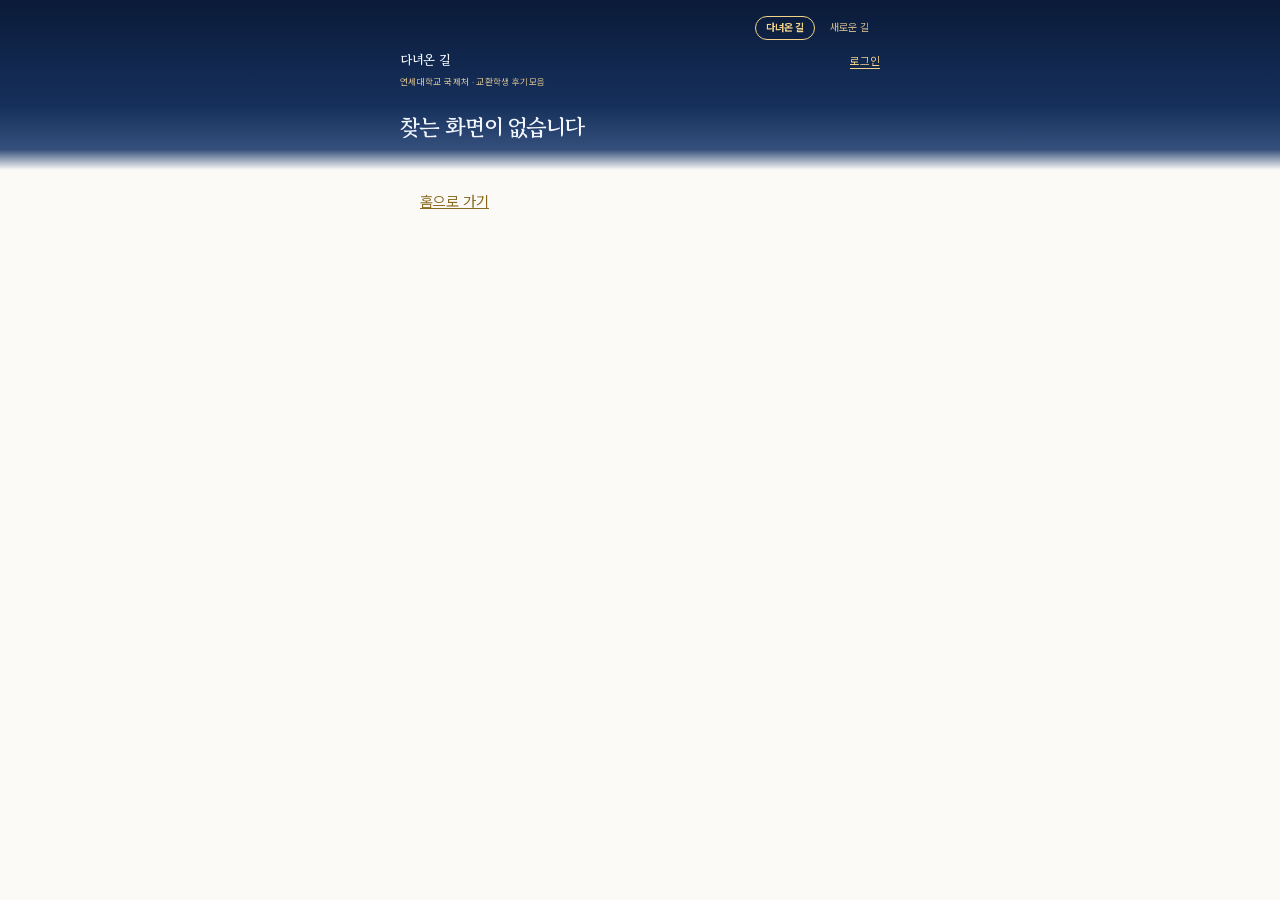
==== commit 675775f1: "deploy: 전환 줄 자리 통일(디자인 1단계)" ====
--- a/reviews/index.html
+++ b/reviews/index.html
@@ -9,8 +9,8 @@
          /reviews/ 아래로 배포해도 그대로 맞는다. -->
     <link rel="stylesheet" href="./fonts/fonts.css">
     <title>다녀온 길 · 연세대학교 국제처</title>
-    <script type="module" crossorigin src="/reviews/assets/index-CV0qavG6.js"></script>
-    <link rel="stylesheet" crossorigin href="/reviews/assets/index-C05dI17m.css">
+    <script type="module" crossorigin src="/reviews/assets/index-BVL1WPCz.js"></script>
+    <link rel="stylesheet" crossorigin href="/reviews/assets/index-BojBOSFn.css">
   </head>
   <body>
     <div id="root"></div>
--- a/reviews/assets/index-BojBOSFn.css
+++ b/reviews/assets/index-BojBOSFn.css
@@ -0,0 +1 @@
+@font-face{font-family:Pretendard Variable;font-style:normal;font-display:swap;font-weight:45 920;src:url(/reviews/assets/PretendardVariable.subset.0-BHUkWNFR.woff2)format("woff2-variations");unicode-range:U+F9CA-FA0B,U+FF03-FF05,U+FF07,U+FF0A-FF0B,U+FF0D-FF19,U+FF1B,U+FF1D,U+FF20-FF5B,U+FF5D,U+FFE0-FFE3,U+FFE5-FFE6}@font-face{font-family:Pretendard Variable;font-style:normal;font-display:swap;font-weight:45 920;src:url(/reviews/assets/PretendardVariable.subset.1-C-__qv6_.woff2)format("woff2-variations");unicode-range:U+D723-D728,U+D72A-D733,U+D735-D748,U+D74A-D74F,U+D752-D753,U+D755-D757,U+D75A-D75F,U+D762-D764,U+D766-D768,U+D76A-D76B,U+D76D-D76F,U+D771-D787,U+D789-D78B,U+D78D-D78F,U+D791-D797,U+D79A,U+D79C,U+D79E-D7A3,U+F900-F909,U+F90B-F92E}@font-face{font-family:Pretendard Variable;font-style:normal;font-display:swap;font-weight:45 920;src:url(/reviews/assets/PretendardVariable.subset.2-dCZkyKLw.woff2)format("woff2-variations");unicode-range:U+D679-D68B,U+D68E-D69E,U+D6A0,U+D6A2-D6A7,U+D6A9-D6C3,U+D6C6-D6C7,U+D6C9-D6CB,U+D6CD-D6D3,U+D6D5-D6D6,U+D6D8-D6E3,U+D6E5-D6E7,U+D6E9-D6FB,U+D6FD-D717,U+D719-D71F,U+D721-D722}@font-face{font-family:Pretendard Variable;font-style:normal;font-display:swap;font-weight:45 920;src:url(/reviews/assets/PretendardVariable.subset.3-Dqw33sf4.woff2)format("woff2-variations");unicode-range:U+D5BC-D5C7,U+D5CA-D5CB,U+D5CD-D5CF,U+D5D1-D5D7,U+D5D9-D5DA,U+D5DC,U+D5DE-D5E3,U+D5E6-D5E7,U+D5E9-D5EB,U+D5ED-D5F6,U+D5F8,U+D5FA-D5FF,U+D602-D603,U+D605-D607,U+D609-D60F,U+D612-D613,U+D616-D61B,U+D61D-D637,U+D63A-D63B,U+D63D-D63F,U+D641-D647,U+D64A-D64C,U+D64E-D653,U+D656-D657,U+D659-D65B,U+D65D-D666,U+D668,U+D66A-D678}@font-face{font-family:Pretendard Variable;font-style:normal;font-display:swap;font-weight:45 920;src:url(/reviews/assets/PretendardVariable.subset.4-Bvh2YGoc.woff2)format("woff2-variations");unicode-range:U+D507,U+D509-D50B,U+D50D-D513,U+D515-D53B,U+D53E-D53F,U+D541-D543,U+D545-D54C,U+D54E,U+D550,U+D552-D557,U+D55A-D55B,U+D55D-D55F,U+D561-D564,U+D566-D567,U+D56A,U+D56C,U+D56E-D573,U+D576-D577,U+D579-D583,U+D585-D586,U+D58A-D5A4,U+D5A6-D5BB}@font-face{font-family:Pretendard Variable;font-style:normal;font-display:swap;font-weight:45 920;src:url(/reviews/assets/PretendardVariable.subset.5-K_MNGNCe.woff2)format("woff2-variations");unicode-range:U+D464-D477,U+D47A-D47B,U+D47D-D47F,U+D481-D487,U+D489-D48A,U+D48C,U+D48E-D4E7,U+D4E9-D503,U+D505-D506}@font-face{font-family:Pretendard Variable;font-style:normal;font-display:swap;font-weight:45 920;src:url(/reviews/assets/PretendardVariable.subset.6-Bxhohlcm.woff2)format("woff2-variations");unicode-range:U+D3BF-D3C7,U+D3CA-D3CF,U+D3D1-D3EB,U+D3EE-D3EF,U+D3F1-D3F3,U+D3F5-D3FB,U+D3FD-D400,U+D402-D45B,U+D45D-D463}@font-face{font-family:Pretendard Variable;font-style:normal;font-display:swap;font-weight:45 920;src:url(/reviews/assets/PretendardVariable.subset.7-E2HaA55t.woff2)format("woff2-variations");unicode-range:U+D2FF,U+D302-D304,U+D306-D30B,U+D30F,U+D311-D313,U+D315-D31B,U+D31E,U+D322-D324,U+D326-D327,U+D32A-D32B,U+D32D-D32F,U+D331-D337,U+D339-D33C,U+D33E-D37B,U+D37E-D37F,U+D381-D383,U+D385-D38B,U+D38E-D390,U+D392-D397,U+D39A-D39B,U+D39D-D39F,U+D3A1-D3A7,U+D3A9-D3AA,U+D3AC,U+D3AE-D3B3,U+D3B5-D3B7,U+D3B9-D3BB,U+D3BD-D3BE}@font-face{font-family:Pretendard Variable;font-style:normal;font-display:swap;font-weight:45 920;src:url(/reviews/assets/PretendardVariable.subset.8-CRbJhhyA.woff2)format("woff2-variations");unicode-range:U+D257-D27F,U+D281-D29B,U+D29D-D29F,U+D2A1-D2AB,U+D2AD-D2B7,U+D2BA-D2BB,U+D2BD-D2BF,U+D2C1-D2C7,U+D2C9-D2EF,U+D2F2-D2F3,U+D2F5-D2F7,U+D2F9-D2FE}@font-face{font-family:Pretendard Variable;font-style:normal;font-display:swap;font-weight:45 920;src:url(/reviews/assets/PretendardVariable.subset.9-Btb3bmS6.woff2)format("woff2-variations");unicode-range:U+D1B4,U+D1B6-D1F3,U+D1F5-D22B,U+D22E-D22F,U+D231-D233,U+D235-D23B,U+D23D-D240,U+D242-D256}@font-face{font-family:Pretendard Variable;font-style:normal;font-display:swap;font-weight:45 920;src:url(/reviews/assets/PretendardVariable.subset.10-DzSWztS8.woff2)format("woff2-variations");unicode-range:U+D105-D12F,U+D132-D133,U+D135-D137,U+D139-D13F,U+D141-D142,U+D144,U+D146-D14B,U+D14E-D14F,U+D151-D153,U+D155-D15B,U+D15E-D187,U+D189-D19F,U+D1A2-D1A3,U+D1A5-D1A7,U+D1A9-D1AF,U+D1B2-D1B3}@font-face{font-family:Pretendard Variable;font-style:normal;font-display:swap;font-weight:45 920;src:url(/reviews/assets/PretendardVariable.subset.11-CqVmlKJn.woff2)format("woff2-variations");unicode-range:U+D04B-D04F,U+D051-D057,U+D059-D06B,U+D06D-D06F,U+D071-D073,U+D075-D07B,U+D07E-D0A3,U+D0A6-D0A7,U+D0A9-D0AB,U+D0AD-D0B3,U+D0B6,U+D0B8,U+D0BA-D0BF,U+D0C2-D0C3,U+D0C5-D0C7,U+D0C9-D0CF,U+D0D2,U+D0D6-D0DB,U+D0DE-D0DF,U+D0E1-D0E3,U+D0E5-D0EB,U+D0EE-D0F0,U+D0F2-D104}@font-face{font-family:Pretendard Variable;font-style:normal;font-display:swap;font-weight:45 920;src:url(/reviews/assets/PretendardVariable.subset.12-BHuZSgT0.woff2)format("woff2-variations");unicode-range:U+CFA2-CFC3,U+CFC5-CFDF,U+CFE2-CFE3,U+CFE5-CFE7,U+CFE9-CFF4,U+CFF6-CFFB,U+CFFD-CFFF,U+D001-D003,U+D005-D017,U+D019-D033,U+D036-D037,U+D039-D03B,U+D03D-D04A}@font-face{font-family:Pretendard Variable;font-style:normal;font-display:swap;font-weight:45 920;src:url(/reviews/assets/PretendardVariable.subset.13-C42mj_j2.woff2)format("woff2-variations");unicode-range:U+CEF0-CEF3,U+CEF6,U+CEF9-CEFF,U+CF01-CF03,U+CF05-CF07,U+CF09-CF0F,U+CF11-CF12,U+CF14-CF1B,U+CF1D-CF1F,U+CF21-CF2F,U+CF31-CF53,U+CF56-CF57,U+CF59-CF5B,U+CF5D-CF63,U+CF66,U+CF68,U+CF6A-CF6F,U+CF71-CF84,U+CF86-CF8B,U+CF8D-CFA1}@font-face{font-family:Pretendard Variable;font-style:normal;font-display:swap;font-weight:45 920;src:url(/reviews/assets/PretendardVariable.subset.14-Bl512uUX.woff2)format("woff2-variations");unicode-range:U+CE3C-CE57,U+CE5A-CE5B,U+CE5D-CE5F,U+CE61-CE67,U+CE6A,U+CE6C,U+CE6E-CE73,U+CE76-CE77,U+CE79-CE7B,U+CE7D-CE83,U+CE85-CE88,U+CE8A-CE8F,U+CE91-CE93,U+CE95-CE97,U+CE99-CE9F,U+CEA2,U+CEA4-CEAB,U+CEAD-CEE3,U+CEE6-CEE7,U+CEE9-CEEB,U+CEED-CEEF}@font-face{font-family:Pretendard Variable;font-style:normal;font-display:swap;font-weight:45 920;src:url(/reviews/assets/PretendardVariable.subset.15-D04iXIE3.woff2)format("woff2-variations");unicode-range:U+CD92-CD93,U+CD96-CD97,U+CD99-CD9B,U+CD9D-CDA3,U+CDA6-CDA8,U+CDAA-CDAF,U+CDB1-CDC3,U+CDC5-CDCB,U+CDCD-CDE7,U+CDE9-CE03,U+CE05-CE1F,U+CE22-CE34,U+CE36-CE3B}@font-face{font-family:Pretendard Variable;font-style:normal;font-display:swap;font-weight:45 920;src:url(/reviews/assets/PretendardVariable.subset.16-BQUnS2GX.woff2)format("woff2-variations");unicode-range:U+CCEF-CD07,U+CD0A-CD0B,U+CD0D-CD1A,U+CD1C,U+CD1E-CD2B,U+CD2D-CD5B,U+CD5D-CD77,U+CD79-CD91}@font-face{font-family:Pretendard Variable;font-style:normal;font-display:swap;font-weight:45 920;src:url(/reviews/assets/PretendardVariable.subset.17-BfZSA-Xc.woff2)format("woff2-variations");unicode-range:U+CC3F-CC43,U+CC46-CC47,U+CC49-CC4B,U+CC4D-CC53,U+CC55-CC58,U+CC5A-CC5F,U+CC61-CC97,U+CC9A-CC9B,U+CC9D-CC9F,U+CCA1-CCA7,U+CCAA,U+CCAC,U+CCAE-CCB3,U+CCB6-CCB7,U+CCB9-CCBB,U+CCBD-CCCF,U+CCD1-CCE3,U+CCE5-CCEE}@font-face{font-family:Pretendard Variable;font-style:normal;font-display:swap;font-weight:45 920;src:url(/reviews/assets/PretendardVariable.subset.18-CwAxMC3C.woff2)format("woff2-variations");unicode-range:U+CB91-CBD3,U+CBD5-CBE3,U+CBE5-CC0B,U+CC0E-CC0F,U+CC11-CC13,U+CC15-CC1B,U+CC1D-CC20,U+CC23-CC27,U+CC2A-CC2B,U+CC2D,U+CC2F,U+CC31-CC37,U+CC3A,U+CC3C}@font-face{font-family:Pretendard Variable;font-style:normal;font-display:swap;font-weight:45 920;src:url(/reviews/assets/PretendardVariable.subset.19-CJu4Zcdo.woff2)format("woff2-variations");unicode-range:U+CAF4-CB47,U+CB4A-CB90}@font-face{font-family:Pretendard Variable;font-style:normal;font-display:swap;font-weight:45 920;src:url(/reviews/assets/PretendardVariable.subset.20-Ig1-z3n5.woff2)format("woff2-variations");unicode-range:U+CA4A-CA4B,U+CA4E-CA4F,U+CA51-CA53,U+CA55-CA5B,U+CA5D-CA60,U+CA62-CA83,U+CA85-CABB,U+CABE-CABF,U+CAC1-CAC3,U+CAC5-CACB,U+CACD-CAD0,U+CAD2,U+CAD4-CAD8,U+CADA-CAF3}@font-face{font-family:Pretendard Variable;font-style:normal;font-display:swap;font-weight:45 920;src:url(/reviews/assets/PretendardVariable.subset.21-yKPEdLXC.woff2)format("woff2-variations");unicode-range:U+C996-C997,U+C99A-C99C,U+C99E-C9BF,U+C9C2-C9C3,U+C9C5-C9C7,U+C9C9-C9CF,U+C9D2,U+C9D4,U+C9D7-C9D8,U+C9DB,U+C9DE-C9DF,U+C9E1-C9E3,U+C9E5-C9E6,U+C9E8-C9EB,U+C9EE-C9F0,U+C9F2-C9F7,U+C9F9-CA0B,U+CA0D-CA28,U+CA2A-CA49}@font-face{font-family:Pretendard Variable;font-style:normal;font-display:swap;font-weight:45 920;src:url(/reviews/assets/PretendardVariable.subset.22-CSqxKoOs.woff2)format("woff2-variations");unicode-range:U+C8E9-C8F4,U+C8F6-C8FB,U+C8FE-C8FF,U+C901-C903,U+C905-C90B,U+C90E-C910,U+C912-C917,U+C919-C92B,U+C92D-C94F,U+C951-C953,U+C955-C96B,U+C96D-C973,U+C975-C987,U+C98A-C98B,U+C98D-C98F,U+C991-C995}@font-face{font-family:Pretendard Variable;font-style:normal;font-display:swap;font-weight:45 920;src:url(/reviews/assets/PretendardVariable.subset.23-DK80wi0t.woff2)format("woff2-variations");unicode-range:U+C841-C84B,U+C84D-C86F,U+C872-C873,U+C875-C877,U+C879-C87F,U+C882-C884,U+C887-C88A,U+C88D-C8C3,U+C8C5-C8DF,U+C8E1-C8E8}@font-face{font-family:Pretendard Variable;font-style:normal;font-display:swap;font-weight:45 920;src:url(/reviews/assets/PretendardVariable.subset.24-CmkE8Q8D.woff2)format("woff2-variations");unicode-range:U+C779-C77B,U+C77E-C782,U+C786,U+C78B,U+C78D,U+C78F,U+C792-C793,U+C795,U+C797,U+C799-C79F,U+C7A2,U+C7A7-C7AB,U+C7AE-C7BB,U+C7BD-C7C0,U+C7C2-C7C7,U+C7C9-C7DC,U+C7DE-C7FF,U+C802-C803,U+C805-C807,U+C809,U+C80B-C80F,U+C812,U+C814,U+C817-C81B,U+C81E-C81F,U+C821-C823,U+C825-C82E,U+C830-C837,U+C839-C83B,U+C83D-C840}@font-face{font-family:Pretendard Variable;font-style:normal;font-display:swap;font-weight:45 920;src:url(/reviews/assets/PretendardVariable.subset.25-CsoWBIZB.woff2)format("woff2-variations");unicode-range:U+C6BB-C6BF,U+C6C2,U+C6C4,U+C6C6-C6CB,U+C6CE-C6CF,U+C6D1-C6D3,U+C6D5-C6DB,U+C6DD-C6DF,U+C6E1-C6E7,U+C6E9-C6EB,U+C6ED-C6EF,U+C6F1-C6F8,U+C6FA-C703,U+C705-C707,U+C709-C70B,U+C70D-C716,U+C718,U+C71A-C71F,U+C722-C723,U+C725-C727,U+C729-C734,U+C736-C73B,U+C73E-C73F,U+C741-C743,U+C745-C74B,U+C74E-C750,U+C752-C757,U+C759-C773,U+C776-C777}@font-face{font-family:Pretendard Variable;font-style:normal;font-display:swap;font-weight:45 920;src:url(/reviews/assets/PretendardVariable.subset.26-Sozl8dw8.woff2)format("woff2-variations");unicode-range:U+C5F5-C5FB,U+C5FE,U+C602-C605,U+C607,U+C609-C60F,U+C611-C61A,U+C61C-C623,U+C626-C627,U+C629-C62B,U+C62D,U+C62F-C632,U+C636,U+C638,U+C63A-C63F,U+C642-C643,U+C645-C647,U+C649-C652,U+C656-C65B,U+C65D-C65F,U+C661-C663,U+C665-C677,U+C679-C67B,U+C67D-C693,U+C696-C697,U+C699-C69B,U+C69D-C6A3,U+C6A6,U+C6A8,U+C6AA-C6AF,U+C6B2-C6B3,U+C6B5-C6B7,U+C6B9-C6BA}@font-face{font-family:Pretendard Variable;font-style:normal;font-display:swap;font-weight:45 920;src:url(/reviews/assets/PretendardVariable.subset.27-CT6nuW9L.woff2)format("woff2-variations");unicode-range:U+C517-C527,U+C52A-C52B,U+C52D-C52F,U+C531-C538,U+C53A,U+C53C,U+C53E-C543,U+C546-C547,U+C54B,U+C54D-C552,U+C556,U+C55A-C55B,U+C55D,U+C55F,U+C562-C563,U+C565-C567,U+C569-C56F,U+C572,U+C574,U+C576-C57B,U+C57E-C57F,U+C581-C583,U+C585-C586,U+C588-C58B,U+C58E,U+C590,U+C592-C596,U+C599-C5B3,U+C5B6-C5B7,U+C5BA,U+C5BE-C5C3,U+C5CA-C5CB,U+C5CD,U+C5CF,U+C5D2-C5D3,U+C5D5-C5D7,U+C5D9-C5DF,U+C5E1-C5E2,U+C5E4,U+C5E6-C5EB,U+C5EF,U+C5F1-C5F3}@font-face{font-family:Pretendard Variable;font-style:normal;font-display:swap;font-weight:45 920;src:url(/reviews/assets/PretendardVariable.subset.28-CpO0Y96p.woff2)format("woff2-variations");unicode-range:U+C475-C4EF,U+C4F2-C4F3,U+C4F5-C4F7,U+C4F9-C4FF,U+C502-C50B,U+C50D-C516}@font-face{font-family:Pretendard Variable;font-style:normal;font-display:swap;font-weight:45 920;src:url(/reviews/assets/PretendardVariable.subset.29-D6hjrUWm.woff2)format("woff2-variations");unicode-range:U+C3D0-C3D7,U+C3DA-C3DB,U+C3DD-C3DE,U+C3E1-C3EC,U+C3EE-C3F3,U+C3F5-C42B,U+C42D-C463,U+C466-C474}@font-face{font-family:Pretendard Variable;font-style:normal;font-display:swap;font-weight:45 920;src:url(/reviews/assets/PretendardVariable.subset.30-CWDM1c0J.woff2)format("woff2-variations");unicode-range:U+C32B-C367,U+C36A-C36B,U+C36D-C36F,U+C371-C377,U+C37A-C37B,U+C37E-C383,U+C385-C387,U+C389-C3CF}@font-face{font-family:Pretendard Variable;font-style:normal;font-display:swap;font-weight:45 920;src:url(/reviews/assets/PretendardVariable.subset.31-CdmyZ5mm.woff2)format("woff2-variations");unicode-range:U+C26A-C26B,U+C26D-C26F,U+C271-C273,U+C275-C27B,U+C27E-C287,U+C289-C28F,U+C291-C297,U+C299-C29A,U+C29C-C2A3,U+C2A5-C2A7,U+C2A9-C2AB,U+C2AD-C2B3,U+C2B6,U+C2B8,U+C2BA-C2BB,U+C2BD-C2DB,U+C2DE-C2DF,U+C2E1-C2E2,U+C2E5-C2EA,U+C2EE,U+C2F0,U+C2F2-C2F5,U+C2F7,U+C2FA-C2FB,U+C2FD-C2FF,U+C301-C307,U+C309-C30C,U+C30E-C312,U+C315-C323,U+C325-C328,U+C32A}@font-face{font-family:Pretendard Variable;font-style:normal;font-display:swap;font-weight:45 920;src:url(/reviews/assets/PretendardVariable.subset.32-CGnFWD2i.woff2)format("woff2-variations");unicode-range:U+C1BC-C1C3,U+C1C5-C1DF,U+C1E1-C1FB,U+C1FD-C203,U+C205-C20C,U+C20E,U+C210-C217,U+C21A-C21B,U+C21D-C21E,U+C221-C227,U+C229-C22A,U+C22C,U+C22E,U+C230,U+C233-C24F,U+C251-C257,U+C259-C269}@font-face{font-family:Pretendard Variable;font-style:normal;font-display:swap;font-weight:45 920;src:url(/reviews/assets/PretendardVariable.subset.33--0OT__YQ.woff2)format("woff2-variations");unicode-range:U+C101-C11B,U+C11F,U+C121-C123,U+C125-C12B,U+C12E,U+C132-C137,U+C13A-C13B,U+C13D-C13F,U+C141-C147,U+C14A,U+C14C-C153,U+C155-C157,U+C159-C15B,U+C15D-C166,U+C169-C16F,U+C171-C177,U+C179-C18B,U+C18E-C18F,U+C191-C193,U+C195-C19B,U+C19D-C19E,U+C1A0,U+C1A2-C1A4,U+C1A6-C1BB}@font-face{font-family:Pretendard Variable;font-style:normal;font-display:swap;font-weight:45 920;src:url(/reviews/assets/PretendardVariable.subset.34-CaCS33Md.woff2)format("woff2-variations");unicode-range:U+C049-C057,U+C059-C05B,U+C05D-C05F,U+C061-C067,U+C069-C08F,U+C091-C0AB,U+C0AE-C0AF,U+C0B1-C0B3,U+C0B5,U+C0B7-C0BB,U+C0BE,U+C0C2-C0C7,U+C0CA-C0CB,U+C0CD-C0CF,U+C0D1-C0D7,U+C0D9-C0DA,U+C0DC,U+C0DE-C0E3,U+C0E5-C0EB,U+C0ED-C0F3,U+C0F6,U+C0F8,U+C0FA-C0FF}@font-face{font-family:Pretendard Variable;font-style:normal;font-display:swap;font-weight:45 920;src:url(/reviews/assets/PretendardVariable.subset.35-DWFYRGLp.woff2)format("woff2-variations");unicode-range:U+BFA7-BFAF,U+BFB1-BFC4,U+BFC6-BFCB,U+BFCE-BFCF,U+BFD1-BFD3,U+BFD5-BFDB,U+BFDD-C048}@font-face{font-family:Pretendard Variable;font-style:normal;font-display:swap;font-weight:45 920;src:url(/reviews/assets/PretendardVariable.subset.36-Dn5IBRQB.woff2)format("woff2-variations");unicode-range:U+BF07,U+BF09-BF3F,U+BF41-BF4F,U+BF52-BF54,U+BF56-BFA6}@font-face{font-family:Pretendard Variable;font-style:normal;font-display:swap;font-weight:45 920;src:url(/reviews/assets/PretendardVariable.subset.37-BD6FyOtY.woff2)format("woff2-variations");unicode-range:U+BE56,U+BE58,U+BE5C-BE5F,U+BE62-BE63,U+BE65-BE67,U+BE69-BE74,U+BE76-BE7B,U+BE7E-BE7F,U+BE81-BE8E,U+BE90,U+BE92-BEA7,U+BEA9-BECF,U+BED2-BED3,U+BED5-BED6,U+BED9-BEE3,U+BEE6-BF06}@font-face{font-family:Pretendard Variable;font-style:normal;font-display:swap;font-weight:45 920;src:url(/reviews/assets/PretendardVariable.subset.38-D4hu443z.woff2)format("woff2-variations");unicode-range:U+BDB0-BDD3,U+BDD5-BDEF,U+BDF1-BE0B,U+BE0D-BE0F,U+BE11-BE13,U+BE15-BE43,U+BE46-BE47,U+BE49-BE4B,U+BE4D-BE53}@font-face{font-family:Pretendard Variable;font-style:normal;font-display:swap;font-weight:45 920;src:url(/reviews/assets/PretendardVariable.subset.39-B_7wfth9.woff2)format("woff2-variations");unicode-range:U+BD03,U+BD06,U+BD08,U+BD0A-BD0F,U+BD11-BD22,U+BD25-BD47,U+BD49-BD58,U+BD5A-BD7F,U+BD82-BD83,U+BD85-BD87,U+BD8A-BD8F,U+BD91-BD92,U+BD94,U+BD96-BD98,U+BD9A-BDAF}@font-face{font-family:Pretendard Variable;font-style:normal;font-display:swap;font-weight:45 920;src:url(/reviews/assets/PretendardVariable.subset.40-BDaOfdUe.woff2)format("woff2-variations");unicode-range:U+BC4E-BC83,U+BC86-BC87,U+BC89-BC8B,U+BC8D-BC93,U+BC96,U+BC98,U+BC9B-BC9F,U+BCA2-BCA3,U+BCA5-BCA7,U+BCA9-BCB2,U+BCB4-BCBB,U+BCBE-BCBF,U+BCC1-BCC3,U+BCC5-BCCC,U+BCCE-BCD0,U+BCD2-BCD4,U+BCD6-BCF3,U+BCF7,U+BCF9-BCFB,U+BCFD-BD02}@font-face{font-family:Pretendard Variable;font-style:normal;font-display:swap;font-weight:45 920;src:url(/reviews/assets/PretendardVariable.subset.41-BUACvzZC.woff2)format("woff2-variations");unicode-range:U+BB90-BBA3,U+BBA5-BBAB,U+BBAD-BBBF,U+BBC1-BBF7,U+BBFA-BBFB,U+BBFD-BBFE,U+BC01-BC07,U+BC09-BC0A,U+BC0E,U+BC10,U+BC12-BC13,U+BC17,U+BC19-BC1A,U+BC1E,U+BC20-BC23,U+BC26,U+BC28,U+BC2A-BC2C,U+BC2E-BC2F,U+BC32-BC33,U+BC35-BC37,U+BC39-BC3F,U+BC41-BC42,U+BC44,U+BC46-BC48,U+BC4A-BC4D}@font-face{font-family:Pretendard Variable;font-style:normal;font-display:swap;font-weight:45 920;src:url(/reviews/assets/PretendardVariable.subset.42-Dp-5mnyL.woff2)format("woff2-variations");unicode-range:U+BAE6-BAFB,U+BAFD-BB17,U+BB19-BB33,U+BB37,U+BB39-BB3A,U+BB3D-BB43,U+BB45-BB46,U+BB48,U+BB4A-BB4F,U+BB51-BB53,U+BB55-BB57,U+BB59-BB62,U+BB64-BB8F}@font-face{font-family:Pretendard Variable;font-style:normal;font-display:swap;font-weight:45 920;src:url(/reviews/assets/PretendardVariable.subset.43-DHdpry7N.woff2)format("woff2-variations");unicode-range:U+BA30-BA37,U+BA3A-BA3B,U+BA3D-BA3F,U+BA41-BA47,U+BA49-BA4A,U+BA4C,U+BA4E-BA53,U+BA56-BA57,U+BA59-BA5B,U+BA5D-BA63,U+BA65-BA66,U+BA68-BA6F,U+BA71-BA73,U+BA75-BA77,U+BA79-BA84,U+BA86,U+BA88-BAA7,U+BAAA,U+BAAD-BAAF,U+BAB1-BAB7,U+BABA,U+BABC,U+BABE-BAE5}@font-face{font-family:Pretendard Variable;font-style:normal;font-display:swap;font-weight:45 920;src:url(/reviews/assets/PretendardVariable.subset.44-qHopVhdd.woff2)format("woff2-variations");unicode-range:U+B96E-B973,U+B976-B977,U+B979-B97B,U+B97D-B983,U+B986,U+B988,U+B98A-B98D,U+B98F-B9AB,U+B9AE-B9AF,U+B9B1-B9B3,U+B9B5-B9BB,U+B9BE,U+B9C0,U+B9C2-B9C7,U+B9CA-B9CB,U+B9CD,U+B9D2-B9D7,U+B9DA,U+B9DC,U+B9DF-B9E0,U+B9E2,U+B9E6-B9E7,U+B9E9-B9F3,U+B9F6,U+B9F8,U+B9FB-BA2F}@font-face{font-family:Pretendard Variable;font-style:normal;font-display:swap;font-weight:45 920;src:url(/reviews/assets/PretendardVariable.subset.45-BniyRFfm.woff2)format("woff2-variations");unicode-range:U+B8BF-B8CB,U+B8CD-B8E0,U+B8E2-B8E7,U+B8EA-B8EB,U+B8ED-B8EF,U+B8F1-B8F7,U+B8FA,U+B8FC,U+B8FE-B903,U+B905-B917,U+B919-B91F,U+B921-B93B,U+B93D-B957,U+B95A-B95B,U+B95D-B95F,U+B961-B967,U+B969-B96C}@font-face{font-family:Pretendard Variable;font-style:normal;font-display:swap;font-weight:45 920;src:url(/reviews/assets/PretendardVariable.subset.46-BMRq7xC-.woff2)format("woff2-variations");unicode-range:U+B80D-B80F,U+B811-B817,U+B81A,U+B81C-B823,U+B826-B827,U+B829-B82B,U+B82D-B833,U+B836,U+B83A-B83F,U+B841-B85B,U+B85E-B85F,U+B861-B863,U+B865-B86B,U+B86E,U+B870,U+B872-B8AF,U+B8B1-B8BE}@font-face{font-family:Pretendard Variable;font-style:normal;font-display:swap;font-weight:45 920;src:url(/reviews/assets/PretendardVariable.subset.47-B-cWO2pw.woff2)format("woff2-variations");unicode-range:U+B74D-B75F,U+B761-B763,U+B765-B774,U+B776-B77B,U+B77E-B77F,U+B781-B783,U+B785-B78B,U+B78E,U+B792-B796,U+B79A-B79B,U+B79D-B7A7,U+B7AA,U+B7AE-B7B3,U+B7B6-B7C8,U+B7CA-B7EB,U+B7EE-B7EF,U+B7F1-B7F3,U+B7F5-B7FB,U+B7FE,U+B802-B806,U+B80A-B80B}@font-face{font-family:Pretendard Variable;font-style:normal;font-display:swap;font-weight:45 920;src:url(/reviews/assets/PretendardVariable.subset.48-Ct-fWrPO.woff2)format("woff2-variations");unicode-range:U+B6A7-B6AA,U+B6AC-B6B0,U+B6B2-B6EF,U+B6F1-B727,U+B72A-B72B,U+B72D-B72E,U+B731-B737,U+B739-B73A,U+B73C-B743,U+B745-B74C}@font-face{font-family:Pretendard Variable;font-style:normal;font-display:swap;font-weight:45 920;src:url(/reviews/assets/PretendardVariable.subset.49-BblQVys9.woff2)format("woff2-variations");unicode-range:U+B605-B60F,U+B612-B617,U+B619-B624,U+B626-B69B,U+B69E-B6A3,U+B6A5-B6A6}@font-face{font-family:Pretendard Variable;font-style:normal;font-display:swap;font-weight:45 920;src:url(/reviews/assets/PretendardVariable.subset.50-C8IyFH7L.woff2)format("woff2-variations");unicode-range:U+B55F,U+B562-B583,U+B585-B59F,U+B5A2-B5A3,U+B5A5-B5A7,U+B5A9-B5B2,U+B5B5-B5BA,U+B5BD-B604}@font-face{font-family:Pretendard Variable;font-style:normal;font-display:swap;font-weight:45 920;src:url(/reviews/assets/PretendardVariable.subset.51-Bxd0gTAs.woff2)format("woff2-variations");unicode-range:U+B4A5-B4B6,U+B4B8-B4BF,U+B4C1-B4C7,U+B4C9-B4DB,U+B4DE-B4DF,U+B4E1-B4E2,U+B4E5-B4EB,U+B4EE,U+B4F0,U+B4F2-B513,U+B516-B517,U+B519-B51A,U+B51D-B523,U+B526,U+B528,U+B52B-B52F,U+B532-B533,U+B535-B537,U+B539-B53F,U+B541-B544,U+B546-B54B,U+B54D-B54F,U+B551-B55B,U+B55D-B55E}@font-face{font-family:Pretendard Variable;font-style:normal;font-display:swap;font-weight:45 920;src:url(/reviews/assets/PretendardVariable.subset.52-CNgqKOOJ.woff2)format("woff2-variations");unicode-range:U+B3F8-B3FB,U+B3FD-B40F,U+B411-B417,U+B419-B41B,U+B41D-B41F,U+B421-B427,U+B42A-B42B,U+B42D-B44F,U+B452-B453,U+B455-B457,U+B459-B45F,U+B462-B464,U+B466-B46B,U+B46D-B47F,U+B481-B4A3}@font-face{font-family:Pretendard Variable;font-style:normal;font-display:swap;font-weight:45 920;src:url(/reviews/assets/PretendardVariable.subset.53-BSRnyb-u.woff2)format("woff2-variations");unicode-range:U+B342-B353,U+B356-B357,U+B359-B35B,U+B35D-B35E,U+B360-B363,U+B366,U+B368,U+B36A-B36D,U+B36F,U+B372-B373,U+B375-B377,U+B379-B37F,U+B381-B382,U+B384,U+B386-B38B,U+B38D-B3C3,U+B3C6-B3C7,U+B3C9-B3CA,U+B3CD-B3D3,U+B3D6,U+B3D8,U+B3DA-B3F7}@font-face{font-family:Pretendard Variable;font-style:normal;font-display:swap;font-weight:45 920;src:url(/reviews/assets/PretendardVariable.subset.54-Dt2-cQkx.woff2)format("woff2-variations");unicode-range:U+B27C-B283,U+B285-B28F,U+B292-B293,U+B295-B297,U+B29A-B29F,U+B2A1-B2A4,U+B2A7-B2A9,U+B2AB,U+B2AD-B2C7,U+B2CA-B2CB,U+B2CD-B2CF,U+B2D1-B2D7,U+B2DA,U+B2DC,U+B2DE-B2E3,U+B2E7,U+B2E9-B2EA,U+B2EF-B2F3,U+B2F6,U+B2F8,U+B2FA-B2FB,U+B2FD-B2FE,U+B302-B303,U+B305-B307,U+B309-B30F,U+B312,U+B316-B31B,U+B31D-B341}@font-face{font-family:Pretendard Variable;font-style:normal;font-display:swap;font-weight:45 920;src:url(/reviews/assets/PretendardVariable.subset.55-jFgflYjX.woff2)format("woff2-variations");unicode-range:U+B1D6-B1E7,U+B1E9-B1FC,U+B1FE-B203,U+B206-B207,U+B209-B20B,U+B20D-B213,U+B216-B21F,U+B221-B257,U+B259-B273,U+B275-B27B}@font-face{font-family:Pretendard Variable;font-style:normal;font-display:swap;font-weight:45 920;src:url(/reviews/assets/PretendardVariable.subset.56-BwZdvJZQ.woff2)format("woff2-variations");unicode-range:U+B120-B122,U+B126-B127,U+B129-B12B,U+B12D-B133,U+B136,U+B138,U+B13A-B13F,U+B142-B143,U+B145-B14F,U+B151-B153,U+B156-B157,U+B159-B177,U+B17A-B17B,U+B17D-B17F,U+B181-B187,U+B189-B18C,U+B18E-B191,U+B195-B1A7,U+B1A9-B1CB,U+B1CD-B1D5}@font-face{font-family:Pretendard Variable;font-style:normal;font-display:swap;font-weight:45 920;src:url(/reviews/assets/PretendardVariable.subset.57-BwFDg-Fs.woff2)format("woff2-variations");unicode-range:U+B05F-B07B,U+B07E-B07F,U+B081-B083,U+B085-B08B,U+B08D-B097,U+B09B,U+B09D-B09F,U+B0A2-B0A7,U+B0AA,U+B0B0,U+B0B2,U+B0B6-B0B7,U+B0B9-B0BB,U+B0BD-B0C3,U+B0C6-B0C7,U+B0CA-B0CF,U+B0D1-B0DF,U+B0E1-B0E4,U+B0E6-B107,U+B10A-B10B,U+B10D-B10F,U+B111-B112,U+B114-B117,U+B119-B11A,U+B11C-B11F}@font-face{font-family:Pretendard Variable;font-style:normal;font-display:swap;font-weight:45 920;src:url(/reviews/assets/PretendardVariable.subset.58-DlucQts_.woff2)format("woff2-variations");unicode-range:U+AFAC-AFB7,U+AFBA-AFBB,U+AFBD-AFBF,U+AFC1-AFC6,U+AFCA-AFCC,U+AFCE-AFD3,U+AFD5-AFE7,U+AFE9-AFEF,U+AFF1-B00B,U+B00D-B00F,U+B011-B013,U+B015-B01B,U+B01D-B027,U+B029-B043,U+B045-B047,U+B049,U+B04B,U+B04D-B052,U+B055-B056,U+B058-B05C,U+B05E}@font-face{font-family:Pretendard Variable;font-style:normal;font-display:swap;font-weight:45 920;src:url(/reviews/assets/PretendardVariable.subset.59-CMkWjhdo.woff2)format("woff2-variations");unicode-range:U+AF03-AF07,U+AF09-AF2B,U+AF2E-AF33,U+AF35-AF3B,U+AF3E-AF40,U+AF44-AF47,U+AF4A-AF5C,U+AF5E-AF63,U+AF65-AF7F,U+AF81-AFAB}@font-face{font-family:Pretendard Variable;font-style:normal;font-display:swap;font-weight:45 920;src:url(/reviews/assets/PretendardVariable.subset.60-CeHezjjf.woff2)format("woff2-variations");unicode-range:U+AE56-AE5B,U+AE5E-AE60,U+AE62-AE64,U+AE66-AE67,U+AE69-AE6B,U+AE6D-AE83,U+AE85-AEBB,U+AEBF,U+AEC1-AEC3,U+AEC5-AECB,U+AECE,U+AED0,U+AED2-AED7,U+AED9-AEF3,U+AEF5-AF02}@font-face{font-family:Pretendard Variable;font-style:normal;font-display:swap;font-weight:45 920;src:url(/reviews/assets/PretendardVariable.subset.61-PUuTnod4.woff2)format("woff2-variations");unicode-range:U+AD9C-ADA3,U+ADA5-ADBF,U+ADC1-ADC3,U+ADC5-ADC7,U+ADC9-ADD2,U+ADD4-ADDB,U+ADDD-ADDF,U+ADE1-ADE3,U+ADE5-ADF7,U+ADFA-ADFB,U+ADFD-ADFF,U+AE02-AE07,U+AE0A,U+AE0C,U+AE0E-AE13,U+AE15-AE2F,U+AE31-AE33,U+AE35-AE37,U+AE39-AE3F,U+AE42,U+AE44,U+AE46-AE49,U+AE4B,U+AE4F,U+AE51-AE53,U+AE55}@font-face{font-family:Pretendard Variable;font-style:normal;font-display:swap;font-weight:45 920;src:url(/reviews/assets/PretendardVariable.subset.62-DGSAWCfb.woff2)format("woff2-variations");unicode-range:U+ACE2-ACE3,U+ACE5-ACE6,U+ACE9-ACEF,U+ACF2,U+ACF4,U+ACF7-ACFB,U+ACFE-ACFF,U+AD01-AD03,U+AD05-AD0B,U+AD0D-AD10,U+AD12-AD1B,U+AD1D-AD33,U+AD35-AD48,U+AD4A-AD4F,U+AD51-AD6B,U+AD6E-AD6F,U+AD71-AD72,U+AD77-AD7C,U+AD7E,U+AD80,U+AD82-AD87,U+AD89-AD8B,U+AD8D-AD8F,U+AD91-AD9B}@font-face{font-family:Pretendard Variable;font-style:normal;font-display:swap;font-weight:45 920;src:url(/reviews/assets/PretendardVariable.subset.63-B35xsm4O.woff2)format("woff2-variations");unicode-range:U+AC25-AC2C,U+AC2E,U+AC30,U+AC32-AC37,U+AC39-AC3F,U+AC41-AC4C,U+AC4E-AC6F,U+AC72-AC73,U+AC75-AC76,U+AC79-AC7F,U+AC82,U+AC84-AC88,U+AC8A-AC8B,U+AC8D-AC8F,U+AC91-AC93,U+AC95-AC9B,U+AC9D-AC9E,U+ACA1-ACA7,U+ACAB,U+ACAD-ACAF,U+ACB1-ACB7,U+ACBA-ACBB,U+ACBE-ACC0,U+ACC2-ACC3,U+ACC5-ACDF}@font-face{font-family:Pretendard Variable;font-style:normal;font-display:swap;font-weight:45 920;src:url(/reviews/assets/PretendardVariable.subset.64-CTbrgYF9.woff2)format("woff2-variations");unicode-range:U+99DF,U+99ED,U+99F1,U+99FF,U+9A01,U+9A08,U+9A0E-9A0F,U+9A19,U+9A2B,U+9A30,U+9A36-9A37,U+9A40,U+9A43,U+9A45,U+9A4D,U+9A55,U+9A57,U+9A5A-9A5B,U+9A5F,U+9A62,U+9A65,U+9A69-9A6A,U+9AA8,U+9AB8,U+9AD3,U+9AE5,U+9AEE,U+9B1A,U+9B27,U+9B2A,U+9B31,U+9B3C,U+9B41-9B45,U+9B4F,U+9B54,U+9B5A,U+9B6F,U+9B8E,U+9B91,U+9B9F,U+9BAB,U+9BAE,U+9BC9,U+9BD6,U+9BE4,U+9BE8,U+9C0D,U+9C10,U+9C12,U+9C15,U+9C25,U+9C32,U+9C3B,U+9C47,U+9C49,U+9C57,U+9CE5,U+9CE7,U+9CE9,U+9CF3-9CF4,U+9CF6,U+9D09,U+9D1B,U+9D26,U+9D28,U+9D3B,U+9D51,U+9D5D,U+9D60-9D61,U+9D6C,U+9D72,U+9DA9,U+9DAF,U+9DB4,U+9DC4,U+9DD7,U+9DF2,U+9DF8-9DFA,U+9E1A,U+9E1E,U+9E75,U+9E79,U+9E7D,U+9E7F,U+9E92-9E93,U+9E97,U+9E9D,U+9E9F,U+9EA5,U+9EB4-9EB5,U+9EBB,U+9EBE,U+9EC3,U+9ECD-9ECE,U+9ED4,U+9ED8,U+9EDB-9EDC,U+9EDE,U+9EE8,U+9EF4,U+9F07-9F08,U+9F0E,U+9F13,U+9F20,U+9F3B,U+9F4A-9F4B,U+9F4E,U+9F52,U+9F5F,U+9F61,U+9F67,U+9F6A,U+9F6C,U+9F77,U+9F8D,U+9F90,U+9F95,U+9F9C,U+AC02-AC03,U+AC05-AC06,U+AC09-AC0F,U+AC17-AC18,U+AC1B,U+AC1E-AC1F,U+AC21-AC23}@font-face{font-family:Pretendard Variable;font-style:normal;font-display:swap;font-weight:45 920;src:url(/reviews/assets/PretendardVariable.subset.65-B66rjuyf.woff2)format("woff2-variations");unicode-range:U+338C-339C,U+339F-33A0,U+33A2-33CB,U+33CF-33D0,U+33D3,U+33D6,U+33D8,U+33DB-33DD,U+4E01,U+4E03,U+4E07-4E08,U+4E11,U+4E14-4E15,U+4E18-4E19,U+4E1E,U+4E32,U+4E38-4E39,U+4E42-4E43,U+4E45,U+4E4D-4E4F,U+4E56,U+4E58-4E59,U+4E5D-4E5E,U+4E6B,U+4E6D,U+4E73,U+4E76-4E77,U+4E7E,U+4E82,U+4E86,U+4E88,U+4E8E,U+4E90-4E92,U+4E94-4E95,U+4E98,U+4E9B,U+4E9E,U+4EA1-4EA2,U+4EA4-4EA6,U+4EA8,U+4EAB,U+4EAD-4EAE,U+4EB6,U+4EC0-4EC1,U+4EC4,U+4EC7,U+4ECB,U+4ECD,U+4ED4-4ED5,U+4ED7-4ED9,U+4EDD,U+4EDF,U+4EE4,U+4EF0,U+4EF2,U+4EF6-4EF7,U+4EFB,U+4F01,U+4F09,U+4F0B,U+4F0D-4F11,U+4F2F,U+4F34,U+4F36,U+4F38,U+4F3A,U+4F3C-4F3D}@font-face{font-family:Pretendard Variable;font-style:normal;font-display:swap;font-weight:45 920;src:url(/reviews/assets/PretendardVariable.subset.66-C3HqaDeY.woff2)format("woff2-variations");unicode-range:U+3136,U+3138,U+313A-3140,U+3143-3144,U+3150,U+3152,U+3154-3156,U+3158-315B,U+315D-315F,U+3162,U+3164-318C,U+318E,U+3200-321B,U+3231,U+3239,U+3251-325A,U+3260-327B,U+327E-327F,U+328A-3290,U+3294,U+329E,U+32A5,U+3380-3384,U+3388-338B}@font-face{font-family:Pretendard Variable;font-style:normal;font-display:swap;font-weight:45 920;src:url(/reviews/assets/PretendardVariable.subset.67-BmuXdlDy.woff2)format("woff2-variations");unicode-range:U+2F7D,U+2F7F-2F8B,U+2F8E-2F90,U+2F92-2F97,U+2F99-2FA0,U+2FA2-2FA3,U+2FA5-2FA9,U+2FAC-2FB1,U+2FB3-2FBC,U+2FC1-2FCA,U+2FCD-2FD4,U+3003,U+3012-3019,U+301C,U+301E-3020,U+3036,U+3041,U+3043,U+3045,U+3047,U+3049,U+304E,U+3050,U+3052,U+3056,U+305A,U+305C,U+305E,U+3062,U+3065,U+306C,U+3070-307D,U+3080,U+3085,U+3087,U+308E,U+3090-3091,U+30A1,U+30A5,U+30A9,U+30AE,U+30B1-30B2,U+30B4,U+30B6,U+30BC-30BE,U+30C2,U+30C5,U+30CC,U+30D2,U+30D4,U+30D8-30DD,U+30E4,U+30E6,U+30E8,U+30EE,U+30F0-30F2,U+30F4-30F6,U+3133,U+3135}@font-face{font-family:Pretendard Variable;font-style:normal;font-display:swap;font-weight:45 920;src:url(/reviews/assets/PretendardVariable.subset.68-DS9B48d0.woff2)format("woff2-variations");unicode-range:U+2541-254B,U+25A4-25A9,U+25B1,U+25B5,U+25B9,U+25BF,U+25C1,U+25C3,U+25C9-25CA,U+25CC,U+25CE,U+25D0-25D1,U+25E6,U+25EF,U+260F,U+261D,U+261F,U+262F,U+2660,U+2664,U+2667-2669,U+266D,U+266F,U+2716,U+271A,U+273D,U+2756,U+2776-277F,U+278A-2793,U+2963,U+2965,U+2AC5-2AC6,U+2ACB-2ACC,U+2F00,U+2F04,U+2F06,U+2F08,U+2F0A-2F0B,U+2F11-2F12,U+2F14,U+2F17-2F18,U+2F1C-2F1D,U+2F1F-2F20,U+2F23-2F26,U+2F28-2F29,U+2F2B,U+2F2D,U+2F2F-2F32,U+2F38,U+2F3C-2F40,U+2F42-2F4C,U+2F4F-2F52,U+2F54-2F58,U+2F5A-2F66,U+2F69-2F70,U+2F72-2F76,U+2F78,U+2F7A-2F7C}@font-face{font-family:Pretendard Variable;font-style:normal;font-display:swap;font-weight:45 920;src:url(/reviews/assets/PretendardVariable.subset.69-YT16ymcp.woff2)format("woff2-variations");unicode-range:U+2479-2487,U+249C-24D1,U+24D3-24D7,U+24D9-24E9,U+24EB-24F4,U+2500-2501,U+2503,U+250C-2513,U+2515-2516,U+2518-2540}@font-face{font-family:Pretendard Variable;font-style:normal;font-display:swap;font-weight:45 920;src:url(/reviews/assets/PretendardVariable.subset.70-BUXiAGMT.woff2)format("woff2-variations");unicode-range:U+215B-215E,U+2162-2169,U+2170-2179,U+2195-2199,U+21B0-21B4,U+21BC,U+21C0,U+21C4-21C5,U+21CD,U+21CF-21D4,U+21E0-21E3,U+21E6-21E9,U+2200,U+2202-2203,U+2206-2209,U+220B-220C,U+220F,U+2211,U+2213,U+221A,U+221D-2220,U+2222,U+2225-2227,U+2229-222C,U+222E,U+2234-2237,U+223D,U+2243,U+2245,U+2248,U+2250-2253,U+225A,U+2260-2262,U+2264-2267,U+226A-226B,U+226E-2273,U+2276-2277,U+2279-227B,U+2280-2287,U+228A-228B,U+2295-2297,U+22A3-22A5,U+22BB-22BC,U+22CE-22CF,U+22DA-22DB,U+22EE-22EF,U+2306,U+2312,U+2314,U+2467-2478}@font-face{font-family:Pretendard Variable;font-style:normal;font-display:swap;font-weight:45 920;src:url(/reviews/assets/PretendardVariable.subset.71-DuPZj8us.woff2)format("woff2-variations");unicode-range:U+81-82,U+84,U+A2-A5,U+A7-A8,U+AA,U+AC,U+B1-B3,U+B6,U+B8-BA,U+BC-BE,U+C0,U+C2,U+C6-CB,U+CE-D0,U+D4,U+D8-D9,U+DB-DC,U+DE-DF,U+E6,U+EB,U+EE-F0,U+F4,U+F7-F9,U+FB,U+FE-FF,U+111,U+126-127,U+132-133,U+138,U+13F-142,U+149-14B,U+152-153,U+166-167,U+2BC,U+2C7,U+2D0,U+2D8-2D9,U+2DB-2DD,U+391-394,U+396-3A1,U+3A3-3A9,U+3B2-3B6,U+3B8,U+3BC,U+3BE-3C1,U+3C3-3C9,U+2010,U+2015-2016,U+2018-2019,U+201B,U+201F-2021,U+2025,U+2030,U+2033-2036,U+203C,U+203E,U+2042,U+2074,U+207A-207F,U+2081-2084,U+2109,U+2113,U+2116,U+2121,U+2126,U+212B,U+2153-2154}@font-face{font-family:Pretendard Variable;font-style:normal;font-display:swap;font-weight:45 920;src:url(/reviews/assets/PretendardVariable.subset.72-pYYGrEQR.woff2)format("woff2-variations");unicode-range:U+E8,U+2DA,U+2160,U+2194,U+3054,U+3058,U+306D,U+3086,U+308D,U+30AC,U+30BB,U+30C4,U+30CD-30CE,U+30E2,U+3132,U+3146,U+3149,U+339D,U+4E3B,U+4F0A,U+4FDD,U+4FE1,U+5409,U+540C,U+5834,U+592A-592B,U+5B9A,U+5DDE,U+5E0C,U+5E73,U+5F0F,U+60F3,U+653F,U+661F,U+662F,U+667A,U+683C,U+6B4C,U+6C11,U+767C,U+76EE,U+76F4,U+77F3,U+79D1,U+7A7A,U+7B2C,U+7D22,U+8207,U+8A00,U+8A71,U+9280,U+9580,U+958B,U+96C6,U+9762,U+98DF,U+9ED1,U+AC2D,U+ADC8,U+ADD3,U+AF48,U+B014,U+B134-B135,U+B158,U+B2AA,U+B35F,U+B6A4,U+B9CF,U+BB63,U+BD23,U+BE91,U+C29B,U+C3F4,U+C42C,U+C55C,U+C573,U+C58F,U+C78C,U+C7DD,U+C8F5,U+CAD1,U+CC48,U+CF10,U+CF20,U+D03C,U+D07D,U+D2A0,U+D30E,U+D38D,U+D3A8,U+D3C8,U+D5E5,U+D5F9,U+D6E4,U+F90A,U+FF02,U+FF1C}@font-face{font-family:Pretendard Variable;font-style:normal;font-display:swap;font-weight:45 920;src:url(/reviews/assets/PretendardVariable.subset.73-DMrK970F.woff2)format("woff2-variations");unicode-range:U+3B1,U+2466,U+25A1,U+25A3,U+261C,U+3008-3009,U+305B,U+305D,U+3069,U+30A7,U+30BA,U+30CF,U+30EF,U+3151,U+3157,U+4E4B,U+4E5F,U+4E8C,U+4ECA,U+4ED6,U+4F5B,U+50CF,U+5149,U+5165,U+5171,U+5229,U+529B,U+5316,U+539F,U+53F2,U+571F,U+5728,U+58EB,U+591C,U+5B78,U+5C11,U+5C55,U+5DDD,U+5E02,U+5FB7,U+60C5,U+610F,U+611F,U+6625,U+66F8,U+6797,U+679C,U+682A,U+6D2A,U+706B,U+7406,U+767B,U+76F8,U+77E5,U+7ACB,U+898B,U+8A69,U+8DEF,U+8FD1,U+901A,U+90E8,U+91CD,U+975E,U+AE14,U+AE6C,U+AEC0,U+AFC7,U+AFC9,U+B01C,U+B028,U+B308,U+B311,U+B314,U+B31C,U+B524,U+B560,U+B764,U+B920,U+B9E3,U+BD48,U+BE7D,U+C0DB,U+C231,U+C270,U+C2E3,U+C37D,U+C3ED,U+C530,U+C6A5,U+C6DC,U+C7A4,U+C954,U+C974,U+D000,U+D565,U+D667,U+D6C5,U+D79D,U+FF1E}@font-face{font-family:Pretendard Variable;font-style:normal;font-display:swap;font-weight:45 920;src:url(/reviews/assets/PretendardVariable.subset.74-D4tQnymK.woff2)format("woff2-variations");unicode-range:U+131,U+2032,U+2465,U+2642,U+3048,U+3051,U+3083-3084,U+308F,U+30C0,U+30D1,U+30D3,U+30D6,U+30DF,U+30E7,U+3153,U+4E16,U+4E8B,U+4EE5,U+5206,U+52A0,U+52D5,U+53E4,U+53EF,U+54C1,U+57CE,U+597D,U+5B8C,U+5EA6,U+5F8C,U+5F97,U+6210,U+6240,U+624B,U+6728,U+6BD4,U+7236,U+7269,U+7279,U+738B,U+7528,U+7530,U+767E,U+798F,U+8005,U+8A18,U+90FD,U+91CC,U+9577,U+9593,U+98A8,U+AC20,U+ACF6,U+AD90,U+AF5D,U+AF80,U+AFCD,U+AFF0,U+B0A1,U+B0B5,U+B1FD,U+B2FC,U+B380,U+B51B,U+B584,U+B5B3,U+B8FD,U+B93C,U+B9F4,U+BB44,U+BC08,U+BC27,U+BC49,U+BE55,U+BE64,U+BFB0,U+BFC5,U+C178,U+C21F,U+C314,U+C4F1,U+C58D,U+C664,U+C698,U+C6A7,U+C6C1,U+C9ED,U+CAC0,U+CACC,U+CAD9,U+CCB5,U+CDCC,U+D0E4,U+D143,U+D320,U+D330,U+D54D,U+FF06,U+FF1F,U+FF5E}@font-face{font-family:Pretendard Variable;font-style:normal;font-display:swap;font-weight:45 920;src:url(/reviews/assets/PretendardVariable.subset.75-CxKdrRNf.woff2)format("woff2-variations");unicode-range:U+B4,U+20A9,U+20AC,U+2190,U+24D8,U+2502,U+2514,U+2592,U+25C7-25C8,U+2663,U+3060,U+3064,U+3081,U+3088,U+30A3,U+30A6,U+30AA,U+30B5,U+30C7,U+30CA-30CB,U+30D0,U+30E3,U+30E5,U+339E,U+4E09,U+4EAC,U+4F5C,U+5167-5168,U+516C,U+51FA,U+5408,U+540D,U+591A,U+5B57,U+6211,U+65B9,U+660E,U+6642,U+6700,U+6B63,U+6E2F,U+7063,U+7532,U+793E,U+81EA,U+8272,U+82B1,U+897F,U+8ECA,U+91CE,U+AC38,U+AD76,U+AE84,U+AECC,U+B07D,U+B0B1,U+B215,U+B2A0,U+B310,U+B3D7,U+B52A,U+B618,U+B775,U+B797,U+BCD5,U+BD59,U+BE80,U+BEA8,U+BED1,U+BEE4-BEE5,U+C060,U+C2EF,U+C329,U+C3DC,U+C597,U+C5BD,U+C5E5,U+C69C,U+C9D6,U+CA29,U+CA5C,U+CA84,U+CC39,U+CC3B,U+CE89,U+CEE5,U+CF65,U+CF85,U+D058,U+D145,U+D22D,U+D325,U+D37D,U+D3AD,U+D769,U+FF0C}@font-face{font-family:Pretendard Variable;font-style:normal;font-display:swap;font-weight:45 920;src:url(/reviews/assets/PretendardVariable.subset.76-DhPm2b_q.woff2)format("woff2-variations");unicode-range:U+2161,U+2228,U+2299,U+2464,U+2517,U+2640,U+3042,U+304A,U+3053,U+3061,U+307F,U+3082,U+308C,U+3092,U+30A8,U+30AB,U+30AD,U+30B0,U+30B3,U+30B7,U+30C1,U+30C6,U+30C9,U+30D5,U+30D7,U+30DE,U+30E0-30E1,U+30EC-30ED,U+4E0B,U+4E0D,U+4EE3,U+53F0,U+548C,U+5B89,U+5BB6,U+5C0F,U+611B,U+6771,U+6AA2,U+6BCD,U+6C34,U+6CD5,U+6D77,U+767D,U+795E,U+8ECD,U+9999,U+9AD8,U+AC07,U+AC1A,U+AC40,U+AD0C,U+AD88,U+ADA4,U+AE01,U+AE65,U+AEBD,U+AEC4,U+AFE8,U+B139,U+B205,U+B383,U+B38C,U+B42C,U+B461,U+B55C,U+B78F,U+B8FB,U+B9F7,U+BAFC,U+BC99,U+BED8,U+BFCD,U+C0BF,U+C0F9,U+C167,U+C204,U+C20F,U+C22F,U+C258,U+C298,U+C2BC,U+C388,U+C501,U+C50C,U+C5B9,U+C5CE,U+C641,U+C648,U+C73D,U+CA50,U+CA61,U+CC4C,U+CEAC,U+D0D4,U+D5F7,U+D6D7,U+FF1A}@font-face{font-family:Pretendard Variable;font-style:normal;font-display:swap;font-weight:45 920;src:url(/reviews/assets/PretendardVariable.subset.77-DwaxqOC8.woff2)format("woff2-variations");unicode-range:U+2103,U+2463,U+25C6,U+25CB,U+266C,U+3001,U+300A,U+3046,U+304C-304D,U+304F,U+3055,U+3059,U+3063,U+3066-3068,U+306F,U+3089,U+30B8,U+30BF,U+314F,U+4E0A,U+570B,U+5730,U+5916,U+5929,U+5C71,U+5E74,U+5FC3,U+601D,U+6027,U+63D0,U+6709,U+6734,U+751F,U+7684,U+82F1,U+9053,U+91D1,U+97F3,U+AC2F,U+AC4D,U+ADC4,U+ADE4,U+AE41,U+AE4D-AE4E,U+AED1,U+AFB9,U+B0E0,U+B299,U+B365,U+B46C,U+B480,U+B4C8,U+B7B4,U+B819,U+B918,U+BAAB,U+BAB9,U+BE8F,U+BED7,U+C0EC,U+C19F,U+C1A5,U+C3D9,U+C464,U+C53D,U+C553,U+C570,U+C5CC,U+C633,U+C6A4,U+C7A3,U+C7A6,U+C886,U+C9D9-C9DA,U+C9EC,U+CA0C,U+CC21,U+CD1B,U+CD78,U+CDC4,U+CEF8,U+CFE4,U+D0A5,U+D0B5,U+D0EC,U+D15D,U+D188,U+D23C,U+D2AC,U+D729,U+D79B,U+FF01,U+FF08-FF09,U+FF5C}@font-face{font-family:Pretendard Variable;font-style:normal;font-display:swap;font-weight:45 920;src:url(/reviews/assets/PretendardVariable.subset.78-DhqRbBzT.woff2)format("woff2-variations");unicode-range:U+2039-203A,U+223C,U+25B3,U+25B7,U+25BD,U+25CF,U+266A,U+3002,U+300B,U+304B,U+3057,U+305F,U+306A-306B,U+307E,U+308A-308B,U+3093,U+30A2,U+30AF,U+30B9,U+30C3,U+30C8,U+30E9-30EB,U+33A1,U+4E00,U+524D,U+5357,U+5B50,U+7121,U+884C,U+9751,U+AC94,U+AEBE,U+AECD,U+AF08,U+AF41,U+AF49,U+B010,U+B053,U+B109,U+B11B,U+B128,U+B154,U+B291,U+B2E6,U+B301,U+B385,U+B525,U+B5B4,U+B729,U+B72F,U+B738,U+B7FF,U+B837,U+B975,U+BA67,U+BB47,U+BC1F,U+BD90,U+BFD4,U+C27C,U+C324,U+C379,U+C3E0,U+C465,U+C53B,U+C58C,U+C610,U+C653,U+C6CD,U+C813,U+C82F,U+C999,U+C9E0,U+CAC4,U+CAD3,U+CBD4,U+CC10,U+CC22,U+CCB8,U+CCBC,U+CDA5,U+CE84,U+CEA3,U+CF67,U+CFE1,U+D241,U+D30D,U+D31C,U+D391,U+D401,U+D479,U+D5C9,U+D5DB,U+D649,U+D6D4}@font-face{font-family:Pretendard Variable;font-style:normal;font-display:swap;font-weight:45 920;src:url(/reviews/assets/PretendardVariable.subset.79-XpoyPP38.woff2)format("woff2-variations");unicode-range:U+B0,U+E9,U+2193,U+2462,U+260E,U+261E,U+300E-300F,U+3044,U+30A4,U+30FB-30FC,U+314D,U+5973,U+6545,U+6708,U+7537,U+AC89,U+AC9C,U+ACC1,U+AD04,U+AD75,U+AD7D,U+AE45,U+AE61,U+AF42,U+B0AB,U+B0AF,U+B0B3,U+B12C,U+B194,U+B1A8,U+B220,U+B258,U+B284,U+B2FF,U+B315,U+B371,U+B3D4-B3D5,U+B460,U+B527,U+B534,U+B810,U+B818,U+B98E,U+BA55,U+BBAC,U+BC0B,U+BC40,U+BCA1,U+BCCD,U+BD93,U+BE54,U+BE5A,U+BF08,U+BF50,U+BF55,U+BFDC,U+C0C0,U+C0D0,U+C0F4,U+C100,U+C11E,U+C170,U+C20D,U+C274,U+C290,U+C308,U+C369,U+C539,U+C587,U+C5FF,U+C6EC,U+C70C,U+C7AD,U+C7C8,U+C83C,U+C881,U+CB48,U+CC60,U+CE69,U+CE6B,U+CE75,U+CF04,U+CF08,U+CF55,U+CF70,U+CFFC,U+D0B7,U+D1A8,U+D2C8,U+D384,U+D47C,U+D48B,U+D5DD,U+D5E8,U+D720,U+D759,U+F981}@font-face{font-family:Pretendard Variable;font-style:normal;font-display:swap;font-weight:45 920;src:url(/reviews/assets/PretendardVariable.subset.80-DsV9Qp_h.woff2)format("woff2-variations");unicode-range:U+E0,U+E2,U+395,U+3B7,U+3BA,U+2460-2461,U+25A0,U+3010-3011,U+306E,U+30F3,U+314A,U+314C,U+5927,U+65B0,U+7E41,U+97D3,U+9AD4,U+AD49,U+AE0B,U+AE0D,U+AE43,U+AE5D,U+AECF,U+AF3C,U+AF64,U+AFD4,U+B080,U+B084,U+B0C5,U+B10C,U+B1E8,U+B2AC,U+B36E,U+B451,U+B515,U+B540,U+B561,U+B6AB,U+B6B1,U+B72C,U+B730,U+B744,U+B800,U+B8EC,U+B8F0,U+B904,U+B968,U+B96D,U+B987,U+B9D9,U+BB36,U+BB49,U+BC2D,U+BC43,U+BCF6,U+BD89,U+BE57,U+BE61,U+BED4,U+C090,U+C130,U+C148,U+C19C,U+C2F9,U+C36C,U+C37C,U+C384,U+C3DF,U+C575,U+C584,U+C660,U+C719,U+C816,U+CA4D,U+CA54,U+CABC,U+CB49,U+CC14,U+CFF5,U+D004,U+D038,U+D0B4,U+D0D3,U+D0E0,U+D0ED,U+D131,U+D1B0,U+D31F,U+D33D,U+D3A0,U+D3AB,U+D514,U+D584,U+D6A1,U+D6CC,U+D749,U+D760,U+D799}@font-face{font-family:Pretendard Variable;font-style:normal;font-display:swap;font-weight:45 920;src:url(/reviews/assets/PretendardVariable.subset.81-BZzF9Hb3.woff2)format("woff2-variations");unicode-range:U+24,U+60,U+3B9,U+3BB,U+3BD,U+2191,U+2606,U+300C-300D,U+3131,U+3134,U+3139,U+3141-3142,U+3148,U+3161,U+3163,U+321C,U+4EBA,U+5317,U+AC31,U+AC77,U+AC9F,U+ACB9,U+ACF0-ACF1,U+ACFD,U+AD73,U+AF3D,U+B00C,U+B04A,U+B057,U+B0C4,U+B188,U+B1CC,U+B214,U+B2DB,U+B2EE,U+B304,U+B4ED,U+B518,U+B5BC,U+B625,U+B69C-B69D,U+B7AC,U+B801,U+B86C,U+B959,U+B95C,U+B985,U+BA48,U+BB58,U+BC0C,U+BC38,U+BC85,U+BC9A,U+BF40,U+C068,U+C0BD,U+C0CC,U+C12F,U+C149,U+C1E0,U+C22B,U+C22D,U+C250,U+C2FC,U+C300,U+C313,U+C370,U+C3D8,U+C557,U+C580,U+C5E3,U+C62E,U+C634,U+C6F0,U+C74D,U+C783,U+C78E,U+C796,U+C7BC,U+C92C,U+CA4C,U+CC1C,U+CC54,U+CC59,U+CE04,U+CF30,U+CFC4,U+D140,U+D321,U+D38C,U+D399,U+D54F,U+D587,U+D5D0,U+D6E8,U+D770}@font-face{font-family:Pretendard Variable;font-style:normal;font-display:swap;font-weight:45 920;src:url(/reviews/assets/PretendardVariable.subset.82-BgAHe30u.woff2)format("woff2-variations");unicode-range:U+D7,U+EA,U+FC,U+2192,U+25BC,U+3000,U+3137,U+3145,U+315C,U+7F8E,U+AC13,U+AC71,U+AC90,U+ACB8,U+ACE7,U+AD7F,U+AE50,U+AEF4,U+AF34,U+AFBC,U+B048,U+B09A,U+B0AD,U+B0BC,U+B113,U+B125,U+B141,U+B20C,U+B2D9,U+B2ED,U+B367,U+B369,U+B374,U+B3CB,U+B4EC,U+B611,U+B760,U+B81B,U+B834,U+B8B0,U+B8E1,U+B989,U+B9D1,U+B9E1,U+B9FA,U+BA4D,U+BA78,U+BB35,U+BB54,U+BBF9,U+BC11,U+BCB3,U+BD05,U+BD95,U+BDD4,U+BE10,U+BED0,U+BF51,U+C0D8,U+C232,U+C2B7,U+C2EB,U+C378,U+C500,U+C52C,U+C549,U+C568,U+C598,U+C5C9,U+C61B,U+C639,U+C67C,U+C717,U+C78A,U+C80A,U+C90C-C90D,U+C950,U+C9E7,U+CBE4,U+CCA9,U+CCE4,U+CDB0,U+CE78,U+CE94,U+CE98,U+CF8C,U+D018,U+D034,U+D0F1,U+D1B1,U+D280,U+D2F8,U+D338,U+D380,U+D3B4,U+D610,U+D69F,U+D6FC,U+D758}@font-face{font-family:Pretendard Variable;font-style:normal;font-display:swap;font-weight:45 920;src:url(/reviews/assets/PretendardVariable.subset.83-DF-zBLLe.woff2)format("woff2-variations");unicode-range:U+E7,U+2022,U+203B,U+25C0,U+2605,U+2661,U+3147,U+318D,U+672C,U+8A9E,U+ACAA,U+ACBC,U+AD1C,U+AE4A,U+AE5C,U+B044,U+B054,U+B0C8-B0C9,U+B2A6,U+B2D0,U+B35C,U+B364,U+B428,U+B454,U+B465,U+B4B7,U+B4E3,U+B51C,U+B5A1,U+B784,U+B790,U+B7AB,U+B7F4,U+B82C,U+B835,U+B8E9,U+B8F8,U+B9D8,U+B9F9,U+BA5C,U+BA64,U+BABD,U+BB18,U+BB3B,U+BBFF,U+BC0D,U+BC45,U+BC97,U+BCBC,U+BE45,U+BE75,U+BE7C,U+BFCC,U+C0B6,U+C0F7,U+C14B,U+C2B4,U+C30D,U+C4F8,U+C5BB,U+C5D1,U+C5E0,U+C5EE,U+C5FD,U+C606,U+C6C5,U+C6E0,U+C708,U+C81D,U+C820,U+C824,U+C878,U+C918,U+C96C,U+C9E4,U+C9F1,U+CC2E,U+CD09,U+CEA1,U+CEF5,U+CEF7,U+CF64,U+CF69,U+CFE8,U+D035,U+D0AC,U+D230,U+D234,U+D2F4,U+D31D,U+D575,U+D578,U+D608,U+D614,U+D718,U+D751,U+D761,U+D78C,U+D790}@font-face{font-family:Pretendard Variable;font-style:normal;font-display:swap;font-weight:45 920;src:url(/reviews/assets/PretendardVariable.subset.84-Brb8EsYQ.woff2)format("woff2-variations");unicode-range:U+2665,U+3160,U+4E2D,U+6587,U+65E5,U+AC12,U+AC14,U+AC16,U+AC81,U+AD34,U+ADE0,U+AE54,U+AEBC,U+AF2C,U+AFC0,U+AFC8,U+B04C,U+B08C,U+B099,U+B0A9,U+B0AC,U+B0AE,U+B0B8,U+B123,U+B179,U+B2E5,U+B2F7,U+B4C0,U+B531,U+B538,U+B545,U+B550,U+B5A8,U+B6F0,U+B728,U+B73B,U+B7AD,U+B7ED,U+B809,U+B864,U+B86D,U+B871,U+B9BF,U+B9F5,U+BA40,U+BA4B,U+BA58,U+BA87,U+BAAC,U+BBC0,U+BC16,U+BC34,U+BD07,U+BD99,U+BE59,U+BFD0,U+C058,U+C0E4,U+C0F5,U+C12D,U+C139,U+C228,U+C529,U+C5C7,U+C635,U+C637,U+C735,U+C77D,U+C787,U+C789,U+C8C4,U+C989,U+C98C,U+C9D0,U+C9D3,U+CC0C,U+CC99,U+CD0C,U+CD2C,U+CD98,U+CDA4,U+CE59,U+CE60,U+CE6D,U+CEA0,U+D0D0-D0D1,U+D0D5,U+D14D,U+D1A4,U+D29C,U+D2F1,U+D301,U+D39C,U+D3BC,U+D4E8,U+D540,U+D5EC,U+D640,U+D750}@font-face{font-family:Pretendard Variable;font-style:normal;font-display:swap;font-weight:45 920;src:url(/reviews/assets/PretendardVariable.subset.85-Byo_x2hf.woff2)format("woff2-variations");unicode-range:U+5E,U+25B2,U+25B6,U+314E,U+AC24,U+ACE1,U+ACE4,U+AE68,U+AF2D,U+B0D0,U+B0E5,U+B150,U+B155,U+B193,U+B2C9,U+B2DD,U+B3C8,U+B3FC,U+B410,U+B458,U+B4DD,U+B5A0,U+B5A4,U+B5BB,U+B7B5,U+B838,U+B840,U+B86F,U+B8F9,U+B960,U+B9E5,U+BAB8,U+BB50,U+BC1D,U+BC24-BC25,U+BCA8,U+BCBD,U+BD04,U+BD10,U+BD24,U+BE48,U+BE5B,U+BE68,U+C05C,U+C12C,U+C140,U+C15C,U+C168,U+C194,U+C219,U+C27D,U+C2A8,U+C2F1,U+C2F8,U+C368,U+C554-C555,U+C559,U+C564,U+C5D8,U+C5FC,U+C625,U+C65C,U+C6B1,U+C728,U+C794,U+C84C,U+C88C,U+C8E0,U+C8FD,U+C998,U+C9DD,U+CC0D,U+CC30,U+CEEC,U+CF13,U+CF1C,U+CF5C,U+D050,U+D07C,U+D0A8,U+D134,U+D138,U+D154,U+D1F4,U+D2BC,U+D329,U+D32C,U+D3D0,U+D3F4,U+D3FC,U+D56B,U+D5CC,U+D600-D601,U+D639,U+D6C8,U+D754,U+D765}@font-face{font-family:Pretendard Variable;font-style:normal;font-display:swap;font-weight:45 920;src:url(/reviews/assets/PretendardVariable.subset.86-XG7lTN_6.woff2)format("woff2-variations");unicode-range:U+3C-3D,U+2026,U+24D2,U+314B,U+AC11,U+ACF3,U+AD74,U+AD81,U+ADF9,U+AE34,U+AF43,U+AFB8,U+B05D,U+B07C,U+B110,U+B118,U+B17C,U+B180,U+B18D,U+B192,U+B2CC,U+B355,U+B378,U+B4A4,U+B4EF,U+B78D,U+B799,U+B7A9,U+B7FD,U+B807,U+B80C,U+B839,U+B9B4,U+B9DB,U+BA3C,U+BAB0,U+BBA4,U+BC94,U+BE4C,U+C154,U+C1C4,U+C26C,U+C2AC,U+C2ED,U+C4F4,U+C55E,U+C561,U+C571,U+C5B5,U+C5C4,U+C654-C655,U+C695,U+C6E8,U+C6F9,U+C724,U+C751,U+C775,U+C7A0,U+C7C1,U+C874,U+C880,U+C9D5,U+C9F8,U+CABD,U+CC29,U+CC2C,U+CCA8,U+CCAB,U+CCD0,U+CE21,U+CE35,U+CE7C,U+CE90,U+CEE8,U+CEF4,U+CFE0,U+D070,U+D0B9,U+D0C1,U+D0C4,U+D0C8,U+D15C,U+D1A1,U+D2C0,U+D300,U+D314,U+D3ED,U+D478,U+D480,U+D48D,U+D508,U+D53D,U+D5E4,U+D611,U+D61C,U+D68D,U+D6A8,U+D798}@font-face{font-family:Pretendard Variable;font-style:normal;font-display:swap;font-weight:45 920;src:url(/reviews/assets/PretendardVariable.subset.87-Lzui2vbK.woff2)format("woff2-variations");unicode-range:U+23,U+25,U+5F,U+A9,U+AC08,U+AC78,U+ACA8,U+ACAC,U+ACE8,U+AD70,U+ADC0,U+ADDC,U+B137,U+B140,U+B208,U+B290,U+B2F5,U+B3C5,U+B3CC,U+B420,U+B429,U+B529,U+B530,U+B77D,U+B79C,U+B7A8,U+B7C9,U+B7F0,U+B7FC,U+B828,U+B860,U+B9AD,U+B9C1,U+B9C9,U+B9DD-B9DE,U+B9E8,U+BA38-BA39,U+BABB,U+BC00,U+BC8C,U+BCA0,U+BCA4,U+BCD1,U+BCFC,U+BD09,U+BDF0,U+BE60,U+C0AD,U+C0B4,U+C0BC,U+C190,U+C1FC,U+C220,U+C288,U+C2B9,U+C2F6,U+C528,U+C545,U+C558,U+C5BC,U+C5D4,U+C600,U+C644,U+C6C0,U+C6C3,U+C721,U+C798,U+C7A1,U+C811,U+C838,U+C871,U+C904,U+C990,U+C9DC,U+CC38,U+CC44,U+CCA0,U+CD1D,U+CD95,U+CDA9,U+CE5C,U+CF00,U+CF58,U+D150,U+D22C,U+D305,U+D328,U+D37C,U+D3F0,U+D551,U+D5A5,U+D5C8,U+D5D8,U+D63C,U+D64D,U+D669,U+D734,U+D76C}@font-face{font-family:Pretendard Variable;font-style:normal;font-display:swap;font-weight:45 920;src:url(/reviews/assets/PretendardVariable.subset.88-CqX6JSgh.woff2)format("woff2-variations");unicode-range:U+26,U+2B,U+3E,U+40,U+7E,U+AC01,U+AC19,U+AC1D,U+ACA0,U+ACA9,U+ACB0,U+AD8C,U+AE09,U+AE38,U+AE40,U+AED8,U+B09C,U+B0A0,U+B108,U+B204,U+B298,U+B2D8,U+B2EB-B2EC,U+B2F4,U+B313,U+B358,U+B450,U+B4E0,U+B54C,U+B610,U+B780,U+B78C,U+B791,U+B8E8,U+B958,U+B974,U+B984,U+B9B0,U+B9BC-B9BD,U+B9CE,U+BA70,U+BBFC,U+BC0F,U+BC15,U+BC1B,U+BC31,U+BC95,U+BCC0,U+BCC4,U+BD81,U+BD88,U+C0C8,U+C11D,U+C13C,U+C158,U+C18D,U+C1A1,U+C21C,U+C4F0,U+C54A,U+C560,U+C5B8,U+C5C8,U+C5F4,U+C628,U+C62C,U+C678,U+C6CC,U+C808,U+C810,U+C885,U+C88B,U+C900,U+C988,U+C99D,U+C9C8,U+CC3D-CC3E,U+CC45,U+CD08,U+CE20,U+CEE4,U+D074,U+D0A4,U+D0DD,U+D2B9,U+D3B8,U+D3C9,U+D488,U+D544,U+D559,U+D56D,U+D588,U+D615,U+D648,U+D655,U+D658,U+D65C}@font-face{font-family:Pretendard Variable;font-style:normal;font-display:swap;font-weight:45 920;src:url(/reviews/assets/PretendardVariable.subset.89-DOzqWPpX.woff2)format("woff2-variations");unicode-range:U+D,U+7C,U+AC10,U+AC15,U+AC74,U+AC80,U+AC83,U+ACC4,U+AD11,U+AD50,U+AD6D,U+ADFC,U+AE00,U+AE08,U+AE4C,U+B0A8,U+B124,U+B144,U+B178,U+B274,U+B2A5,U+B2E8,U+B2F9,U+B354,U+B370,U+B418,U+B41C,U+B4F1,U+B514,U+B798,U+B808,U+B824-B825,U+B8CC,U+B978,U+B9D0,U+B9E4,U+BAA9,U+BB3C,U+BC18,U+BC1C,U+BC30,U+BC84,U+BCF5,U+BCF8,U+BD84,U+BE0C,U+BE14,U+C0B0,U+C0C9,U+C0DD,U+C124,U+C2DD,U+C2E4,U+C2EC,U+C54C,U+C57C-C57D,U+C591,U+C5C5-C5C6,U+C5ED,U+C608,U+C640,U+C6B8,U+C6D4,U+C784,U+C7AC,U+C800-C801,U+C9C1,U+C9D1,U+CC28,U+CC98,U+CC9C,U+CCAD,U+CD5C,U+CD94,U+CD9C,U+CDE8,U+CE68,U+CF54,U+D0DC,U+D14C,U+D1A0,U+D1B5,U+D2F0,U+D30C,U+D310,U+D398,U+D45C,U+D50C,U+D53C,U+D560,U+D568,U+D589,U+D604,U+D6C4,U+D788}@font-face{font-family:Pretendard Variable;font-style:normal;font-display:swap;font-weight:45 920;src:url(/reviews/assets/PretendardVariable.subset.90-BF7RiZjm.woff2)format("woff2-variations");unicode-range:U+AC04,U+AC1C,U+AC70,U+AC8C,U+ACBD,U+ACF5,U+ACFC,U+AD00,U+AD6C,U+ADF8,U+B098,U+B0B4,U+B294,U+B2C8,U+B300,U+B3C4,U+B3D9,U+B4DC,U+B4E4,U+B77C,U+B7EC,U+B85D,U+B97C,U+B9C8,U+B9CC,U+BA54,U+BA74,U+BA85,U+BAA8,U+BB34,U+BB38,U+BBF8,U+BC14,U+BC29,U+BC88,U+BCF4,U+BD80,U+BE44,U+C0C1,U+C11C,U+C120,U+C131,U+C138,U+C18C,U+C218,U+C2B5,U+C2E0,U+C544,U+C548,U+C5B4,U+C5D0,U+C5EC,U+C5F0,U+C601,U+C624,U+C694,U+C6A9,U+C6B0,U+C6B4,U+C6D0,U+C704,U+C720,U+C73C,U+C740,U+C744,U+C74C,U+C758,U+C77C,U+C785,U+C788,U+C790-C791,U+C7A5,U+C804,U+C815,U+C81C,U+C870,U+C8FC,U+C911,U+C9C4,U+CCB4,U+CE58,U+CE74,U+D06C,U+D0C0,U+D130,U+D2B8,U+D3EC,U+D504,U+D55C,U+D569,U+D574,U+D638,U+D654,U+D68C}@font-face{font-family:Pretendard Variable;font-style:normal;font-display:swap;font-weight:45 920;src:url(/reviews/assets/PretendardVariable.subset.91-Csm0YNoH.woff2)format("woff2-variations");unicode-range:U+20-22,U+27-2A,U+2C-39,U+3A-3B,U+3F,U+41-4E,U+4F-5D,U+61-7B,U+7D,U+A0-A1,U+AB,U+AD-AE,U+B7,U+BB,U+BF,U+2013-2014,U+201C-201D,U+2122,U+AC00,U+ACE0,U+AE30,U+B2E4,U+B85C,U+B9AC,U+C0AC,U+C2A4,U+C2DC,U+C774,U+C778,U+C9C0,U+D558}@font-face{font-family:Gowun Batang;font-style:normal;font-display:swap;font-weight:400;src:url(/reviews/assets/gowun-batang-0-400-normal-rNJGtWCR.woff2)format("woff2"),url(/reviews/assets/gowun-batang-0-400-normal-R1TtSYwf.woff)format("woff");unicode-range:U+F9CA-FA0B,U+FF03-FF05,U+FF07,U+FF0A-FF0B,U+FF0D-FF19,U+FF1B,U+FF1D,U+FF20-FF5B,U+FF5D,U+FFE0-FFE3,U+FFE5-FFE6}@font-face{font-family:Gowun Batang;font-style:normal;font-display:swap;font-weight:400;src:url(/reviews/assets/gowun-batang-2-400-normal-Dru3oRpZ.woff2)format("woff2"),url(/reviews/assets/gowun-batang-2-400-normal-YH-RFKsm.woff)format("woff");unicode-range:U+D723-D728,U+D72A-D733,U+D735-D748,U+D74A-D74F,U+D752-D753,U+D755-D757,U+D75A-D75F,U+D762-D764,U+D766-D768,U+D76A-D76B,U+D76D-D76F,U+D771-D787,U+D789-D78B,U+D78D-D78F,U+D791-D797,U+D79A,U+D79C,U+D79E-D7A3,U+F900-F909,U+F90B-F92E}@font-face{font-family:Gowun Batang;font-style:normal;font-display:swap;font-weight:400;src:url(/reviews/assets/gowun-batang-3-400-normal-D-ANGMku.woff2)format("woff2"),url(/reviews/assets/gowun-batang-3-400-normal-vLfjukCE.woff)format("woff");unicode-range:U+D679-D68B,U+D68E-D69E,U+D6A0,U+D6A2-D6A7,U+D6A9-D6C3,U+D6C6-D6C7,U+D6C9-D6CB,U+D6CD-D6D3,U+D6D5-D6D6,U+D6D8-D6E3,U+D6E5-D6E7,U+D6E9-D6FB,U+D6FD-D717,U+D719-D71F,U+D721-D722}@font-face{font-family:Gowun Batang;font-style:normal;font-display:swap;font-weight:400;src:url(/reviews/assets/gowun-batang-4-400-normal-jKIaV9wZ.woff2)format("woff2"),url(/reviews/assets/gowun-batang-4-400-normal-B9gdr7Bl.woff)format("woff");unicode-range:U+D5BC-D5C7,U+D5CA-D5CB,U+D5CD-D5CF,U+D5D1-D5D7,U+D5D9-D5DA,U+D5DC,U+D5DE-D5E3,U+D5E6-D5E7,U+D5E9-D5EB,U+D5ED-D5F6,U+D5F8,U+D5FA-D5FF,U+D602-D603,U+D605-D607,U+D609-D60F,U+D612-D613,U+D616-D61B,U+D61D-D637,U+D63A-D63B,U+D63D-D63F,U+D641-D647,U+D64A-D64C,U+D64E-D653,U+D656-D657,U+D659-D65B,U+D65D-D666,U+D668,U+D66A-D678}@font-face{font-family:Gowun Batang;font-style:normal;font-display:swap;font-weight:400;src:url(/reviews/assets/gowun-batang-5-400-normal-Bryv4uQM.woff2)format("woff2"),url(/reviews/assets/gowun-batang-5-400-normal-qnyhyrWE.woff)format("woff");unicode-range:U+D507,U+D509-D50B,U+D50D-D513,U+D515-D53B,U+D53E-D53F,U+D541-D543,U+D545-D54C,U+D54E,U+D550,U+D552-D557,U+D55A-D55B,U+D55D-D55F,U+D561-D564,U+D566-D567,U+D56A,U+D56C,U+D56E-D573,U+D576-D577,U+D579-D583,U+D585-D586,U+D58A-D5A4,U+D5A6-D5BB}@font-face{font-family:Gowun Batang;font-style:normal;font-display:swap;font-weight:400;src:url(/reviews/assets/gowun-batang-6-400-normal-Dd-1LOkx.woff2)format("woff2"),url(/reviews/assets/gowun-batang-6-400-normal-CDF__vad.woff)format("woff");unicode-range:U+D464-D477,U+D47A-D47B,U+D47D-D47F,U+D481-D487,U+D489-D48A,U+D48C,U+D48E-D4E7,U+D4E9-D503,U+D505-D506}@font-face{font-family:Gowun Batang;font-style:normal;font-display:swap;font-weight:400;src:url(/reviews/assets/gowun-batang-7-400-normal-CjB-GoMf.woff2)format("woff2"),url(/reviews/assets/gowun-batang-7-400-normal-mi1ft5OB.woff)format("woff");unicode-range:U+D3BF-D3C7,U+D3CA-D3CF,U+D3D1-D3EB,U+D3EE-D3EF,U+D3F1-D3F3,U+D3F5-D3FB,U+D3FD-D400,U+D402-D45B,U+D45D-D463}@font-face{font-family:Gowun Batang;font-style:normal;font-display:swap;font-weight:400;src:url(/reviews/assets/gowun-batang-8-400-normal-ClG-jw4d.woff2)format("woff2"),url(/reviews/assets/gowun-batang-8-400-normal-qqDExxap.woff)format("woff");unicode-range:U+D2FF,U+D302-D304,U+D306-D30B,U+D30F,U+D311-D313,U+D315-D31B,U+D31E,U+D322-D324,U+D326-D327,U+D32A-D32B,U+D32D-D32F,U+D331-D337,U+D339-D33C,U+D33E-D37B,U+D37E-D37F,U+D381-D383,U+D385-D38B,U+D38E-D390,U+D392-D397,U+D39A-D39B,U+D39D-D39F,U+D3A1-D3A7,U+D3A9-D3AA,U+D3AC,U+D3AE-D3B3,U+D3B5-D3B7,U+D3B9-D3BB,U+D3BD-D3BE}@font-face{font-family:Gowun Batang;font-style:normal;font-display:swap;font-weight:400;src:url(/reviews/assets/gowun-batang-9-400-normal-DmClcQgE.woff2)format("woff2"),url(/reviews/assets/gowun-batang-9-400-normal-DOU0BZ76.woff)format("woff");unicode-range:U+D257-D27F,U+D281-D29B,U+D29D-D29F,U+D2A1-D2AB,U+D2AD-D2B7,U+D2BA-D2BB,U+D2BD-D2BF,U+D2C1-D2C7,U+D2C9-D2EF,U+D2F2-D2F3,U+D2F5-D2F7,U+D2F9-D2FE}@font-face{font-family:Gowun Batang;font-style:normal;font-display:swap;font-weight:400;src:url(/reviews/assets/gowun-batang-10-400-normal-DqR4gfMc.woff2)format("woff2"),url(/reviews/assets/gowun-batang-10-400-normal-BTdkzhsS.woff)format("woff");unicode-range:U+D1B4,U+D1B6-D1F3,U+D1F5-D22B,U+D22E-D22F,U+D231-D233,U+D235-D23B,U+D23D-D240,U+D242-D256}@font-face{font-family:Gowun Batang;font-style:normal;font-display:swap;font-weight:400;src:url(/reviews/assets/gowun-batang-11-400-normal-B6Zxw1f-.woff2)format("woff2"),url(/reviews/assets/gowun-batang-11-400-normal-eoEU71q8.woff)format("woff");unicode-range:U+D105-D12F,U+D132-D133,U+D135-D137,U+D139-D13F,U+D141-D142,U+D144,U+D146-D14B,U+D14E-D14F,U+D151-D153,U+D155-D15B,U+D15E-D187,U+D189-D19F,U+D1A2-D1A3,U+D1A5-D1A7,U+D1A9-D1AF,U+D1B2-D1B3}@font-face{font-family:Gowun Batang;font-style:normal;font-display:swap;font-weight:400;src:url(/reviews/assets/gowun-batang-12-400-normal-BKJYZzAn.woff2)format("woff2"),url(/reviews/assets/gowun-batang-12-400-normal-BfrCEtDo.woff)format("woff");unicode-range:U+D04B-D04F,U+D051-D057,U+D059-D06B,U+D06D-D06F,U+D071-D073,U+D075-D07B,U+D07E-D0A3,U+D0A6-D0A7,U+D0A9-D0AB,U+D0AD-D0B3,U+D0B6,U+D0B8,U+D0BA-D0BF,U+D0C2-D0C3,U+D0C5-D0C7,U+D0C9-D0CF,U+D0D2,U+D0D6-D0DB,U+D0DE-D0DF,U+D0E1-D0E3,U+D0E5-D0EB,U+D0EE-D0F0,U+D0F2-D104}@font-face{font-family:Gowun Batang;font-style:normal;font-display:swap;font-weight:400;src:url(/reviews/assets/gowun-batang-13-400-normal-24rX-XhL.woff2)format("woff2"),url(/reviews/assets/gowun-batang-13-400-normal-YJUFtt1X.woff)format("woff");unicode-range:U+CFA2-CFC3,U+CFC5-CFDF,U+CFE2-CFE3,U+CFE5-CFE7,U+CFE9-CFF4,U+CFF6-CFFB,U+CFFD-CFFF,U+D001-D003,U+D005-D017,U+D019-D033,U+D036-D037,U+D039-D03B,U+D03D-D04A}@font-face{font-family:Gowun Batang;font-style:normal;font-display:swap;font-weight:400;src:url(/reviews/assets/gowun-batang-14-400-normal-N7nzphGs.woff2)format("woff2"),url(/reviews/assets/gowun-batang-14-400-normal-CSfnI7bF.woff)format("woff");unicode-range:U+CEF0-CEF3,U+CEF6,U+CEF9-CEFF,U+CF01-CF03,U+CF05-CF07,U+CF09-CF0F,U+CF11-CF12,U+CF14-CF1B,U+CF1D-CF1F,U+CF21-CF2F,U+CF31-CF53,U+CF56-CF57,U+CF59-CF5B,U+CF5D-CF63,U+CF66,U+CF68,U+CF6A-CF6F,U+CF71-CF84,U+CF86-CF8B,U+CF8D-CFA1}@font-face{font-family:Gowun Batang;font-style:normal;font-display:swap;font-weight:400;src:url(/reviews/assets/gowun-batang-15-400-normal-Wwfx15sF.woff2)format("woff2"),url(/reviews/assets/gowun-batang-15-400-normal-DISj0iNx.woff)format("woff");unicode-range:U+CE3C-CE57,U+CE5A-CE5B,U+CE5D-CE5F,U+CE61-CE67,U+CE6A,U+CE6C,U+CE6E-CE73,U+CE76-CE77,U+CE79-CE7B,U+CE7D-CE83,U+CE85-CE88,U+CE8A-CE8F,U+CE91-CE93,U+CE95-CE97,U+CE99-CE9F,U+CEA2,U+CEA4-CEAB,U+CEAD-CEE3,U+CEE6-CEE7,U+CEE9-CEEB,U+CEED-CEEF}@font-face{font-family:Gowun Batang;font-style:normal;font-display:swap;font-weight:400;src:url(/reviews/assets/gowun-batang-16-400-normal-D89eXLTO.woff2)format("woff2"),url(/reviews/assets/gowun-batang-16-400-normal-Dftl9_rR.woff)format("woff");unicode-range:U+CD92-CD93,U+CD96-CD97,U+CD99-CD9B,U+CD9D-CDA3,U+CDA6-CDA8,U+CDAA-CDAF,U+CDB1-CDC3,U+CDC5-CDCB,U+CDCD-CDE7,U+CDE9-CE03,U+CE05-CE1F,U+CE22-CE34,U+CE36-CE3B}@font-face{font-family:Gowun Batang;font-style:normal;font-display:swap;font-weight:400;src:url(/reviews/assets/gowun-batang-17-400-normal-Dr_3FBW5.woff2)format("woff2"),url(/reviews/assets/gowun-batang-17-400-normal-CE5aYDoH.woff)format("woff");unicode-range:U+CCEF-CD07,U+CD0A-CD0B,U+CD0D-CD1A,U+CD1C,U+CD1E-CD2B,U+CD2D-CD5B,U+CD5D-CD77,U+CD79-CD91}@font-face{font-family:Gowun Batang;font-style:normal;font-display:swap;font-weight:400;src:url(/reviews/assets/gowun-batang-18-400-normal-DeI-TIWT.woff2)format("woff2"),url(/reviews/assets/gowun-batang-18-400-normal-BIrx-1B-.woff)format("woff");unicode-range:U+CC3F-CC43,U+CC46-CC47,U+CC49-CC4B,U+CC4D-CC53,U+CC55-CC58,U+CC5A-CC5F,U+CC61-CC97,U+CC9A-CC9B,U+CC9D-CC9F,U+CCA1-CCA7,U+CCAA,U+CCAC,U+CCAE-CCB3,U+CCB6-CCB7,U+CCB9-CCBB,U+CCBD-CCCF,U+CCD1-CCE3,U+CCE5-CCEE}@font-face{font-family:Gowun Batang;font-style:normal;font-display:swap;font-weight:400;src:url(/reviews/assets/gowun-batang-19-400-normal-BntiX5XG.woff2)format("woff2"),url(/reviews/assets/gowun-batang-19-400-normal-C-xx-zhR.woff)format("woff");unicode-range:U+CB91-CBD3,U+CBD5-CBE3,U+CBE5-CC0B,U+CC0E-CC0F,U+CC11-CC13,U+CC15-CC1B,U+CC1D-CC20,U+CC23-CC27,U+CC2A-CC2B,U+CC2D,U+CC2F,U+CC31-CC37,U+CC3A,U+CC3C}@font-face{font-family:Gowun Batang;font-style:normal;font-display:swap;font-weight:400;src:url(/reviews/assets/gowun-batang-20-400-normal-fGTZ_kDo.woff2)format("woff2"),url(/reviews/assets/gowun-batang-20-400-normal-CsxeRSjI.woff)format("woff");unicode-range:U+CAF4-CB47,U+CB4A-CB90}@font-face{font-family:Gowun Batang;font-style:normal;font-display:swap;font-weight:400;src:url(/reviews/assets/gowun-batang-21-400-normal-CPqBGAde.woff2)format("woff2"),url(/reviews/assets/gowun-batang-21-400-normal-BBs1RTJl.woff)format("woff");unicode-range:U+CA4A-CA4B,U+CA4E-CA4F,U+CA51-CA53,U+CA55-CA5B,U+CA5D-CA60,U+CA62-CA83,U+CA85-CABB,U+CABE-CABF,U+CAC1-CAC3,U+CAC5-CACB,U+CACD-CAD0,U+CAD2,U+CAD4-CAD8,U+CADA-CAF3}@font-face{font-family:Gowun Batang;font-style:normal;font-display:swap;font-weight:400;src:url(/reviews/assets/gowun-batang-22-400-normal-DBvh81Zm.woff2)format("woff2"),url(/reviews/assets/gowun-batang-22-400-normal-C4M93FCJ.woff)format("woff");unicode-range:U+C996-C997,U+C99A-C99C,U+C99E-C9BF,U+C9C2-C9C3,U+C9C5-C9C7,U+C9C9-C9CF,U+C9D2,U+C9D4,U+C9D7-C9D8,U+C9DB,U+C9DE-C9DF,U+C9E1-C9E3,U+C9E5-C9E6,U+C9E8-C9EB,U+C9EE-C9F0,U+C9F2-C9F7,U+C9F9-CA0B,U+CA0D-CA28,U+CA2A-CA49}@font-face{font-family:Gowun Batang;font-style:normal;font-display:swap;font-weight:400;src:url(/reviews/assets/gowun-batang-23-400-normal-DlXZfruM.woff2)format("woff2"),url(/reviews/assets/gowun-batang-23-400-normal-BU9G_KXt.woff)format("woff");unicode-range:U+C8E9-C8F4,U+C8F6-C8FB,U+C8FE-C8FF,U+C901-C903,U+C905-C90B,U+C90E-C910,U+C912-C917,U+C919-C92B,U+C92D-C94F,U+C951-C953,U+C955-C96B,U+C96D-C973,U+C975-C987,U+C98A-C98B,U+C98D-C98F,U+C991-C995}@font-face{font-family:Gowun Batang;font-style:normal;font-display:swap;font-weight:400;src:url(/reviews/assets/gowun-batang-24-400-normal-Esyu69sg.woff2)format("woff2"),url(/reviews/assets/gowun-batang-24-400-normal-DfQBAiRW.woff)format("woff");unicode-range:U+C841-C84B,U+C84D-C86F,U+C872-C873,U+C875-C877,U+C879-C87F,U+C882-C884,U+C887-C88A,U+C88D-C8C3,U+C8C5-C8DF,U+C8E1-C8E8}@font-face{font-family:Gowun Batang;font-style:normal;font-display:swap;font-weight:400;src:url(/reviews/assets/gowun-batang-25-400-normal-DQi2WC19.woff2)format("woff2"),url(/reviews/assets/gowun-batang-25-400-normal-CaEmG8k9.woff)format("woff");unicode-range:U+C779-C77B,U+C77E-C782,U+C786,U+C78B,U+C78D,U+C78F,U+C792-C793,U+C795,U+C797,U+C799-C79F,U+C7A2,U+C7A7-C7AB,U+C7AE-C7BB,U+C7BD-C7C0,U+C7C2-C7C7,U+C7C9-C7DC,U+C7DE-C7FF,U+C802-C803,U+C805-C807,U+C809,U+C80B-C80F,U+C812,U+C814,U+C817-C81B,U+C81E-C81F,U+C821-C823,U+C825-C82E,U+C830-C837,U+C839-C83B,U+C83D-C840}@font-face{font-family:Gowun Batang;font-style:normal;font-display:swap;font-weight:400;src:url(/reviews/assets/gowun-batang-26-400-normal-BcGelNQa.woff2)format("woff2"),url(/reviews/assets/gowun-batang-26-400-normal-fPJfRt_n.woff)format("woff");unicode-range:U+C6BB-C6BF,U+C6C2,U+C6C4,U+C6C6-C6CB,U+C6CE-C6CF,U+C6D1-C6D3,U+C6D5-C6DB,U+C6DD-C6DF,U+C6E1-C6E7,U+C6E9-C6EB,U+C6ED-C6EF,U+C6F1-C6F8,U+C6FA-C703,U+C705-C707,U+C709-C70B,U+C70D-C716,U+C718,U+C71A-C71F,U+C722-C723,U+C725-C727,U+C729-C734,U+C736-C73B,U+C73E-C73F,U+C741-C743,U+C745-C74B,U+C74E-C750,U+C752-C757,U+C759-C773,U+C776-C777}@font-face{font-family:Gowun Batang;font-style:normal;font-display:swap;font-weight:400;src:url(/reviews/assets/gowun-batang-27-400-normal-03cDKRy_.woff2)format("woff2"),url(/reviews/assets/gowun-batang-27-400-normal-Bp0jDiyg.woff)format("woff");unicode-range:U+C5F5-C5FB,U+C5FE,U+C602-C605,U+C607,U+C609-C60F,U+C611-C61A,U+C61C-C623,U+C626-C627,U+C629-C62B,U+C62D,U+C62F-C632,U+C636,U+C638,U+C63A-C63F,U+C642-C643,U+C645-C647,U+C649-C652,U+C656-C65B,U+C65D-C65F,U+C661-C663,U+C665-C677,U+C679-C67B,U+C67D-C693,U+C696-C697,U+C699-C69B,U+C69D-C6A3,U+C6A6,U+C6A8,U+C6AA-C6AF,U+C6B2-C6B3,U+C6B5-C6B7,U+C6B9-C6BA}@font-face{font-family:Gowun Batang;font-style:normal;font-display:swap;font-weight:400;src:url(/reviews/assets/gowun-batang-28-400-normal-C037kFY8.woff2)format("woff2"),url(/reviews/assets/gowun-batang-28-400-normal-BfjBVdRc.woff)format("woff");unicode-range:U+C517-C527,U+C52A-C52B,U+C52D-C52F,U+C531-C538,U+C53A,U+C53C,U+C53E-C543,U+C546-C547,U+C54B,U+C54D-C552,U+C556,U+C55A-C55B,U+C55D,U+C55F,U+C562-C563,U+C565-C567,U+C569-C56F,U+C572,U+C574,U+C576-C57B,U+C57E-C57F,U+C581-C583,U+C585-C586,U+C588-C58B,U+C58E,U+C590,U+C592-C596,U+C599-C5B3,U+C5B6-C5B7,U+C5BA,U+C5BE-C5C3,U+C5CA-C5CB,U+C5CD,U+C5CF,U+C5D2-C5D3,U+C5D5-C5D7,U+C5D9-C5DF,U+C5E1-C5E2,U+C5E4,U+C5E6-C5EB,U+C5EF,U+C5F1-C5F3}@font-face{font-family:Gowun Batang;font-style:normal;font-display:swap;font-weight:400;src:url(/reviews/assets/gowun-batang-29-400-normal-nm5HaPLD.woff2)format("woff2"),url(/reviews/assets/gowun-batang-29-400-normal-29uqJ8bE.woff)format("woff");unicode-range:U+C475-C4EF,U+C4F2-C4F3,U+C4F5-C4F7,U+C4F9-C4FF,U+C502-C50B,U+C50D-C516}@font-face{font-family:Gowun Batang;font-style:normal;font-display:swap;font-weight:400;src:url(/reviews/assets/gowun-batang-30-400-normal-DVjMCDpW.woff2)format("woff2"),url(/reviews/assets/gowun-batang-30-400-normal-C4OQ-Eby.woff)format("woff");unicode-range:U+C3D0-C3D7,U+C3DA-C3DB,U+C3DD-C3DE,U+C3E1-C3EC,U+C3EE-C3F3,U+C3F5-C42B,U+C42D-C463,U+C466-C474}@font-face{font-family:Gowun Batang;font-style:normal;font-display:swap;font-weight:400;src:url(/reviews/assets/gowun-batang-31-400-normal-Bix5JRK0.woff2)format("woff2"),url(/reviews/assets/gowun-batang-31-400-normal-D80aEtEY.woff)format("woff");unicode-range:U+C32B-C367,U+C36A-C36B,U+C36D-C36F,U+C371-C377,U+C37A-C37B,U+C37E-C383,U+C385-C387,U+C389-C3CF}@font-face{font-family:Gowun Batang;font-style:normal;font-display:swap;font-weight:400;src:url(/reviews/assets/gowun-batang-32-400-normal-Ca-jU_r4.woff2)format("woff2"),url(/reviews/assets/gowun-batang-32-400-normal-DTrqkrTN.woff)format("woff");unicode-range:U+C26A-C26B,U+C26D-C26F,U+C271-C273,U+C275-C27B,U+C27E-C287,U+C289-C28F,U+C291-C297,U+C299-C29A,U+C29C-C2A3,U+C2A5-C2A7,U+C2A9-C2AB,U+C2AD-C2B3,U+C2B6,U+C2B8,U+C2BA-C2BB,U+C2BD-C2DB,U+C2DE-C2DF,U+C2E1-C2E2,U+C2E5-C2EA,U+C2EE,U+C2F0,U+C2F2-C2F5,U+C2F7,U+C2FA-C2FB,U+C2FD-C2FF,U+C301-C307,U+C309-C30C,U+C30E-C312,U+C315-C323,U+C325-C328,U+C32A}@font-face{font-family:Gowun Batang;font-style:normal;font-display:swap;font-weight:400;src:url(/reviews/assets/gowun-batang-33-400-normal-BRz_GN6S.woff2)format("woff2"),url(/reviews/assets/gowun-batang-33-400-normal-DG9A4Wew.woff)format("woff");unicode-range:U+C1BC-C1C3,U+C1C5-C1DF,U+C1E1-C1FB,U+C1FD-C203,U+C205-C20C,U+C20E,U+C210-C217,U+C21A-C21B,U+C21D-C21E,U+C221-C227,U+C229-C22A,U+C22C,U+C22E,U+C230,U+C233-C24F,U+C251-C257,U+C259-C269}@font-face{font-family:Gowun Batang;font-style:normal;font-display:swap;font-weight:400;src:url(/reviews/assets/gowun-batang-34-400-normal-BmAzLn5J.woff2)format("woff2"),url(/reviews/assets/gowun-batang-34-400-normal-CGaWbppv.woff)format("woff");unicode-range:U+C101-C11B,U+C11F,U+C121-C123,U+C125-C12B,U+C12E,U+C132-C137,U+C13A-C13B,U+C13D-C13F,U+C141-C147,U+C14A,U+C14C-C153,U+C155-C157,U+C159-C15B,U+C15D-C166,U+C169-C16F,U+C171-C177,U+C179-C18B,U+C18E-C18F,U+C191-C193,U+C195-C19B,U+C19D-C19E,U+C1A0,U+C1A2-C1A4,U+C1A6-C1BB}@font-face{font-family:Gowun Batang;font-style:normal;font-display:swap;font-weight:400;src:url(/reviews/assets/gowun-batang-35-400-normal-B8iST0Zv.woff2)format("woff2"),url(/reviews/assets/gowun-batang-35-400-normal-CtJz9vGP.woff)format("woff");unicode-range:U+C049-C057,U+C059-C05B,U+C05D-C05F,U+C061-C067,U+C069-C08F,U+C091-C0AB,U+C0AE-C0AF,U+C0B1-C0B3,U+C0B5,U+C0B7-C0BB,U+C0BE,U+C0C2-C0C7,U+C0CA-C0CB,U+C0CD-C0CF,U+C0D1-C0D7,U+C0D9-C0DA,U+C0DC,U+C0DE-C0E3,U+C0E5-C0EB,U+C0ED-C0F3,U+C0F6,U+C0F8,U+C0FA-C0FF}@font-face{font-family:Gowun Batang;font-style:normal;font-display:swap;font-weight:400;src:url(/reviews/assets/gowun-batang-36-400-normal-D-qQE-Xt.woff2)format("woff2"),url(/reviews/assets/gowun-batang-36-400-normal-BF4Qxqha.woff)format("woff");unicode-range:U+BFA7-BFAF,U+BFB1-BFC4,U+BFC6-BFCB,U+BFCE-BFCF,U+BFD1-BFD3,U+BFD5-BFDB,U+BFDD-C048}@font-face{font-family:Gowun Batang;font-style:normal;font-display:swap;font-weight:400;src:url(/reviews/assets/gowun-batang-37-400-normal-C-M0FRSw.woff2)format("woff2"),url(/reviews/assets/gowun-batang-37-400-normal-D2qm3oSh.woff)format("woff");unicode-range:U+BF07,U+BF09-BF3F,U+BF41-BF4F,U+BF52-BF54,U+BF56-BFA6}@font-face{font-family:Gowun Batang;font-style:normal;font-display:swap;font-weight:400;src:url(/reviews/assets/gowun-batang-38-400-normal-dCRZkBjs.woff2)format("woff2"),url(/reviews/assets/gowun-batang-38-400-normal-C1igtN4E.woff)format("woff");unicode-range:U+BE56,U+BE58,U+BE5C-BE5F,U+BE62-BE63,U+BE65-BE67,U+BE69-BE74,U+BE76-BE7B,U+BE7E-BE7F,U+BE81-BE8E,U+BE90,U+BE92-BEA7,U+BEA9-BECF,U+BED2-BED3,U+BED5-BED6,U+BED9-BEE3,U+BEE6-BF06}@font-face{font-family:Gowun Batang;font-style:normal;font-display:swap;font-weight:400;src:url(/reviews/assets/gowun-batang-39-400-normal-DmngBMCr.woff2)format("woff2"),url(/reviews/assets/gowun-batang-39-400-normal-YBOUq68g.woff)format("woff");unicode-range:U+BDB0-BDD3,U+BDD5-BDEF,U+BDF1-BE0B,U+BE0D-BE0F,U+BE11-BE13,U+BE15-BE43,U+BE46-BE47,U+BE49-BE4B,U+BE4D-BE53}@font-face{font-family:Gowun Batang;font-style:normal;font-display:swap;font-weight:400;src:url(/reviews/assets/gowun-batang-40-400-normal-D2cKzrB-.woff2)format("woff2"),url(/reviews/assets/gowun-batang-40-400-normal-C-xzhWkr.woff)format("woff");unicode-range:U+BD03,U+BD06,U+BD08,U+BD0A-BD0F,U+BD11-BD22,U+BD25-BD47,U+BD49-BD58,U+BD5A-BD7F,U+BD82-BD83,U+BD85-BD87,U+BD8A-BD8F,U+BD91-BD92,U+BD94,U+BD96-BD98,U+BD9A-BDAF}@font-face{font-family:Gowun Batang;font-style:normal;font-display:swap;font-weight:400;src:url(/reviews/assets/gowun-batang-41-400-normal-CRNr7162.woff2)format("woff2"),url(/reviews/assets/gowun-batang-41-400-normal--_0T_QAi.woff)format("woff");unicode-range:U+BC4E-BC83,U+BC86-BC87,U+BC89-BC8B,U+BC8D-BC93,U+BC96,U+BC98,U+BC9B-BC9F,U+BCA2-BCA3,U+BCA5-BCA7,U+BCA9-BCB2,U+BCB4-BCBB,U+BCBE-BCBF,U+BCC1-BCC3,U+BCC5-BCCC,U+BCCE-BCD0,U+BCD2-BCD4,U+BCD6-BCF3,U+BCF7,U+BCF9-BCFB,U+BCFD-BD02}@font-face{font-family:Gowun Batang;font-style:normal;font-display:swap;font-weight:400;src:url(/reviews/assets/gowun-batang-42-400-normal-Cxvr9Orj.woff2)format("woff2"),url(/reviews/assets/gowun-batang-42-400-normal-Ynmg_9Wl.woff)format("woff");unicode-range:U+BB90-BBA3,U+BBA5-BBAB,U+BBAD-BBBF,U+BBC1-BBF7,U+BBFA-BBFB,U+BBFD-BBFE,U+BC01-BC07,U+BC09-BC0A,U+BC0E,U+BC10,U+BC12-BC13,U+BC17,U+BC19-BC1A,U+BC1E,U+BC20-BC23,U+BC26,U+BC28,U+BC2A-BC2C,U+BC2E-BC2F,U+BC32-BC33,U+BC35-BC37,U+BC39-BC3F,U+BC41-BC42,U+BC44,U+BC46-BC48,U+BC4A-BC4D}@font-face{font-family:Gowun Batang;font-style:normal;font-display:swap;font-weight:400;src:url(/reviews/assets/gowun-batang-43-400-normal-CT5tr0vv.woff2)format("woff2"),url(/reviews/assets/gowun-batang-43-400-normal-oP1CItNU.woff)format("woff");unicode-range:U+BAE6-BAFB,U+BAFD-BB17,U+BB19-BB33,U+BB37,U+BB39-BB3A,U+BB3D-BB43,U+BB45-BB46,U+BB48,U+BB4A-BB4F,U+BB51-BB53,U+BB55-BB57,U+BB59-BB62,U+BB64-BB8F}@font-face{font-family:Gowun Batang;font-style:normal;font-display:swap;font-weight:400;src:url(/reviews/assets/gowun-batang-44-400-normal-D88QXHWz.woff2)format("woff2"),url(/reviews/assets/gowun-batang-44-400-normal-BjECsmKX.woff)format("woff");unicode-range:U+BA30-BA37,U+BA3A-BA3B,U+BA3D-BA3F,U+BA41-BA47,U+BA49-BA4A,U+BA4C,U+BA4E-BA53,U+BA56-BA57,U+BA59-BA5B,U+BA5D-BA63,U+BA65-BA66,U+BA68-BA6F,U+BA71-BA73,U+BA75-BA77,U+BA79-BA84,U+BA86,U+BA88-BAA7,U+BAAA,U+BAAD-BAAF,U+BAB1-BAB7,U+BABA,U+BABC,U+BABE-BAE5}@font-face{font-family:Gowun Batang;font-style:normal;font-display:swap;font-weight:400;src:url(/reviews/assets/gowun-batang-45-400-normal-Cy5d0Dz0.woff2)format("woff2"),url(/reviews/assets/gowun-batang-45-400-normal-Cam173TS.woff)format("woff");unicode-range:U+B96E-B973,U+B976-B977,U+B979-B97B,U+B97D-B983,U+B986,U+B988,U+B98A-B98D,U+B98F-B9AB,U+B9AE-B9AF,U+B9B1-B9B3,U+B9B5-B9BB,U+B9BE,U+B9C0,U+B9C2-B9C7,U+B9CA-B9CB,U+B9CD,U+B9D2-B9D7,U+B9DA,U+B9DC,U+B9DF-B9E0,U+B9E2,U+B9E6-B9E7,U+B9E9-B9F3,U+B9F6,U+B9F8,U+B9FB-BA2F}@font-face{font-family:Gowun Batang;font-style:normal;font-display:swap;font-weight:400;src:url(/reviews/assets/gowun-batang-46-400-normal-D3pWJlnC.woff2)format("woff2"),url(/reviews/assets/gowun-batang-46-400-normal-DgCW1_75.woff)format("woff");unicode-range:U+B8BF-B8CB,U+B8CD-B8E0,U+B8E2-B8E7,U+B8EA-B8EB,U+B8ED-B8EF,U+B8F1-B8F7,U+B8FA,U+B8FC,U+B8FE-B903,U+B905-B917,U+B919-B91F,U+B921-B93B,U+B93D-B957,U+B95A-B95B,U+B95D-B95F,U+B961-B967,U+B969-B96C}@font-face{font-family:Gowun Batang;font-style:normal;font-display:swap;font-weight:400;src:url(/reviews/assets/gowun-batang-47-400-normal-DgC-qwIX.woff2)format("woff2"),url(/reviews/assets/gowun-batang-47-400-normal-Chs4u7nL.woff)format("woff");unicode-range:U+B80D-B80F,U+B811-B817,U+B81A,U+B81C-B823,U+B826-B827,U+B829-B82B,U+B82D-B833,U+B836,U+B83A-B83F,U+B841-B85B,U+B85E-B85F,U+B861-B863,U+B865-B86B,U+B86E,U+B870,U+B872-B8AF,U+B8B1-B8BE}@font-face{font-family:Gowun Batang;font-style:normal;font-display:swap;font-weight:400;src:url(/reviews/assets/gowun-batang-48-400-normal-CgyUr7lC.woff2)format("woff2"),url(/reviews/assets/gowun-batang-48-400-normal-qml2ClUI.woff)format("woff");unicode-range:U+B74D-B75F,U+B761-B763,U+B765-B774,U+B776-B77B,U+B77E-B77F,U+B781-B783,U+B785-B78B,U+B78E,U+B792-B796,U+B79A-B79B,U+B79D-B7A7,U+B7AA,U+B7AE-B7B3,U+B7B6-B7C8,U+B7CA-B7EB,U+B7EE-B7EF,U+B7F1-B7F3,U+B7F5-B7FB,U+B7FE,U+B802-B806,U+B80A-B80B}@font-face{font-family:Gowun Batang;font-style:normal;font-display:swap;font-weight:400;src:url(/reviews/assets/gowun-batang-49-400-normal-DmiJ7xiC.woff2)format("woff2"),url(/reviews/assets/gowun-batang-49-400-normal-8K8ynJ8R.woff)format("woff");unicode-range:U+B6A7-B6AA,U+B6AC-B6B0,U+B6B2-B6EF,U+B6F1-B727,U+B72A-B72B,U+B72D-B72E,U+B731-B737,U+B739-B73A,U+B73C-B743,U+B745-B74C}@font-face{font-family:Gowun Batang;font-style:normal;font-display:swap;font-weight:400;src:url(/reviews/assets/gowun-batang-50-400-normal-CZ6__sJl.woff2)format("woff2"),url(/reviews/assets/gowun-batang-50-400-normal-xMpc6q_H.woff)format("woff");unicode-range:U+B605-B60F,U+B612-B617,U+B619-B624,U+B626-B69B,U+B69E-B6A3,U+B6A5-B6A6}@font-face{font-family:Gowun Batang;font-style:normal;font-display:swap;font-weight:400;src:url(/reviews/assets/gowun-batang-51-400-normal-DVJsUfQv.woff2)format("woff2"),url(/reviews/assets/gowun-batang-51-400-normal-CZMXv9jO.woff)format("woff");unicode-range:U+B55F,U+B562-B583,U+B585-B59F,U+B5A2-B5A3,U+B5A5-B5A7,U+B5A9-B5B2,U+B5B5-B5BA,U+B5BD-B604}@font-face{font-family:Gowun Batang;font-style:normal;font-display:swap;font-weight:400;src:url(/reviews/assets/gowun-batang-52-400-normal-BuCTZTFD.woff2)format("woff2"),url(/reviews/assets/gowun-batang-52-400-normal-BmqWkScR.woff)format("woff");unicode-range:U+B4A5-B4B6,U+B4B8-B4BF,U+B4C1-B4C7,U+B4C9-B4DB,U+B4DE-B4DF,U+B4E1-B4E2,U+B4E5-B4EB,U+B4EE,U+B4F0,U+B4F2-B513,U+B516-B517,U+B519-B51A,U+B51D-B523,U+B526,U+B528,U+B52B-B52F,U+B532-B533,U+B535-B537,U+B539-B53F,U+B541-B544,U+B546-B54B,U+B54D-B54F,U+B551-B55B,U+B55D-B55E}@font-face{font-family:Gowun Batang;font-style:normal;font-display:swap;font-weight:400;src:url(/reviews/assets/gowun-batang-53-400-normal-CTZX6dyz.woff2)format("woff2"),url(/reviews/assets/gowun-batang-53-400-normal-Dp3i90fq.woff)format("woff");unicode-range:U+B3F8-B3FB,U+B3FD-B40F,U+B411-B417,U+B419-B41B,U+B41D-B41F,U+B421-B427,U+B42A-B42B,U+B42D-B44F,U+B452-B453,U+B455-B457,U+B459-B45F,U+B462-B464,U+B466-B46B,U+B46D-B47F,U+B481-B4A3}@font-face{font-family:Gowun Batang;font-style:normal;font-display:swap;font-weight:400;src:url(/reviews/assets/gowun-batang-54-400-normal-D0eA6Z7P.woff2)format("woff2"),url(/reviews/assets/gowun-batang-54-400-normal-CB4_UExj.woff)format("woff");unicode-range:U+B342-B353,U+B356-B357,U+B359-B35B,U+B35D-B35E,U+B360-B363,U+B366,U+B368,U+B36A-B36D,U+B36F,U+B372-B373,U+B375-B377,U+B379-B37F,U+B381-B382,U+B384,U+B386-B38B,U+B38D-B3C3,U+B3C6-B3C7,U+B3C9-B3CA,U+B3CD-B3D3,U+B3D6,U+B3D8,U+B3DA-B3F7}@font-face{font-family:Gowun Batang;font-style:normal;font-display:swap;font-weight:400;src:url(/reviews/assets/gowun-batang-55-400-normal-BjKgJQlU.woff2)format("woff2"),url(/reviews/assets/gowun-batang-55-400-normal-CLiMNjw5.woff)format("woff");unicode-range:U+B27C-B283,U+B285-B28F,U+B292-B293,U+B295-B297,U+B29A-B29F,U+B2A1-B2A4,U+B2A7-B2A9,U+B2AB,U+B2AD-B2C7,U+B2CA-B2CB,U+B2CD-B2CF,U+B2D1-B2D7,U+B2DA,U+B2DC,U+B2DE-B2E3,U+B2E7,U+B2E9-B2EA,U+B2EF-B2F3,U+B2F6,U+B2F8,U+B2FA-B2FB,U+B2FD-B2FE,U+B302-B303,U+B305-B307,U+B309-B30F,U+B312,U+B316-B31B,U+B31D-B341}@font-face{font-family:Gowun Batang;font-style:normal;font-display:swap;font-weight:400;src:url(/reviews/assets/gowun-batang-56-400-normal-BQHsDjVv.woff2)format("woff2"),url(/reviews/assets/gowun-batang-56-400-normal-Zv3kcW_D.woff)format("woff");unicode-range:U+B1D6-B1E7,U+B1E9-B1FC,U+B1FE-B203,U+B206-B207,U+B209-B20B,U+B20D-B213,U+B216-B21F,U+B221-B257,U+B259-B273,U+B275-B27B}@font-face{font-family:Gowun Batang;font-style:normal;font-display:swap;font-weight:400;src:url(/reviews/assets/gowun-batang-57-400-normal-C-bSwTKK.woff2)format("woff2"),url(/reviews/assets/gowun-batang-57-400-normal-CLQ4lT1g.woff)format("woff");unicode-range:U+B120-B122,U+B126-B127,U+B129-B12B,U+B12D-B133,U+B136,U+B138,U+B13A-B13F,U+B142-B143,U+B145-B14F,U+B151-B153,U+B156-B157,U+B159-B177,U+B17A-B17B,U+B17D-B17F,U+B181-B187,U+B189-B18C,U+B18E-B191,U+B195-B1A7,U+B1A9-B1CB,U+B1CD-B1D5}@font-face{font-family:Gowun Batang;font-style:normal;font-display:swap;font-weight:400;src:url(/reviews/assets/gowun-batang-58-400-normal-BKjCnOAJ.woff2)format("woff2"),url(/reviews/assets/gowun-batang-58-400-normal-5RcgaXq6.woff)format("woff");unicode-range:U+B05F-B07B,U+B07E-B07F,U+B081-B083,U+B085-B08B,U+B08D-B097,U+B09B,U+B09D-B09F,U+B0A2-B0A7,U+B0AA,U+B0B0,U+B0B2,U+B0B6-B0B7,U+B0B9-B0BB,U+B0BD-B0C3,U+B0C6-B0C7,U+B0CA-B0CF,U+B0D1-B0DF,U+B0E1-B0E4,U+B0E6-B107,U+B10A-B10B,U+B10D-B10F,U+B111-B112,U+B114-B117,U+B119-B11A,U+B11C-B11F}@font-face{font-family:Gowun Batang;font-style:normal;font-display:swap;font-weight:400;src:url(/reviews/assets/gowun-batang-59-400-normal-dyw8AJoc.woff2)format("woff2"),url(/reviews/assets/gowun-batang-59-400-normal-C2VGdVK2.woff)format("woff");unicode-range:U+AFAC-AFB7,U+AFBA-AFBB,U+AFBD-AFBF,U+AFC1-AFC6,U+AFCA-AFCC,U+AFCE-AFD3,U+AFD5-AFE7,U+AFE9-AFEF,U+AFF1-B00B,U+B00D-B00F,U+B011-B013,U+B015-B01B,U+B01D-B027,U+B029-B043,U+B045-B047,U+B049,U+B04B,U+B04D-B052,U+B055-B056,U+B058-B05C,U+B05E}@font-face{font-family:Gowun Batang;font-style:normal;font-display:swap;font-weight:400;src:url(/reviews/assets/gowun-batang-60-400-normal-y-J0FkMU.woff2)format("woff2"),url(/reviews/assets/gowun-batang-60-400-normal-D7XmOlfx.woff)format("woff");unicode-range:U+AF03-AF07,U+AF09-AF2B,U+AF2E-AF33,U+AF35-AF3B,U+AF3E-AF40,U+AF44-AF47,U+AF4A-AF5C,U+AF5E-AF63,U+AF65-AF7F,U+AF81-AFAB}@font-face{font-family:Gowun Batang;font-style:normal;font-display:swap;font-weight:400;src:url(/reviews/assets/gowun-batang-61-400-normal-DLBBI8Wa.woff2)format("woff2"),url(/reviews/assets/gowun-batang-61-400-normal-BLTXxgEk.woff)format("woff");unicode-range:U+AE56-AE5B,U+AE5E-AE60,U+AE62-AE64,U+AE66-AE67,U+AE69-AE6B,U+AE6D-AE83,U+AE85-AEBB,U+AEBF,U+AEC1-AEC3,U+AEC5-AECB,U+AECE,U+AED0,U+AED2-AED7,U+AED9-AEF3,U+AEF5-AF02}@font-face{font-family:Gowun Batang;font-style:normal;font-display:swap;font-weight:400;src:url(/reviews/assets/gowun-batang-62-400-normal-C1WuII10.woff2)format("woff2"),url(/reviews/assets/gowun-batang-62-400-normal-D7kgD8KL.woff)format("woff");unicode-range:U+AD9C-ADA3,U+ADA5-ADBF,U+ADC1-ADC3,U+ADC5-ADC7,U+ADC9-ADD2,U+ADD4-ADDB,U+ADDD-ADDF,U+ADE1-ADE3,U+ADE5-ADF7,U+ADFA-ADFB,U+ADFD-ADFF,U+AE02-AE07,U+AE0A,U+AE0C,U+AE0E-AE13,U+AE15-AE2F,U+AE31-AE33,U+AE35-AE37,U+AE39-AE3F,U+AE42,U+AE44,U+AE46-AE49,U+AE4B,U+AE4F,U+AE51-AE53,U+AE55}@font-face{font-family:Gowun Batang;font-style:normal;font-display:swap;font-weight:400;src:url(/reviews/assets/gowun-batang-63-400-normal-BR0nxo89.woff2)format("woff2"),url(/reviews/assets/gowun-batang-63-400-normal-W9k9c4S2.woff)format("woff");unicode-range:U+ACE2-ACE3,U+ACE5-ACE6,U+ACE9-ACEF,U+ACF2,U+ACF4,U+ACF7-ACFB,U+ACFE-ACFF,U+AD01-AD03,U+AD05-AD0B,U+AD0D-AD10,U+AD12-AD1B,U+AD1D-AD33,U+AD35-AD48,U+AD4A-AD4F,U+AD51-AD6B,U+AD6E-AD6F,U+AD71-AD72,U+AD77-AD7C,U+AD7E,U+AD80,U+AD82-AD87,U+AD89-AD8B,U+AD8D-AD8F,U+AD91-AD9B}@font-face{font-family:Gowun Batang;font-style:normal;font-display:swap;font-weight:400;src:url(/reviews/assets/gowun-batang-64-400-normal-DQptRcra.woff2)format("woff2"),url(/reviews/assets/gowun-batang-64-400-normal-DAZaWpng.woff)format("woff");unicode-range:U+AC25-AC2C,U+AC2E,U+AC30,U+AC32-AC37,U+AC39-AC3F,U+AC41-AC4C,U+AC4E-AC6F,U+AC72-AC73,U+AC75-AC76,U+AC79-AC7F,U+AC82,U+AC84-AC88,U+AC8A-AC8B,U+AC8D-AC8F,U+AC91-AC93,U+AC95-AC9B,U+AC9D-AC9E,U+ACA1-ACA7,U+ACAB,U+ACAD-ACAF,U+ACB1-ACB7,U+ACBA-ACBB,U+ACBE-ACC0,U+ACC2-ACC3,U+ACC5-ACDF}@font-face{font-family:Gowun Batang;font-style:normal;font-display:swap;font-weight:400;src:url(/reviews/assets/gowun-batang-65-400-normal-Br5_L1eN.woff2)format("woff2"),url(/reviews/assets/gowun-batang-65-400-normal-BV1f1GUY.woff)format("woff");unicode-range:U+99DF,U+99ED,U+99F1,U+99FF,U+9A01,U+9A08,U+9A0E-9A0F,U+9A19,U+9A2B,U+9A30,U+9A36-9A37,U+9A40,U+9A43,U+9A45,U+9A4D,U+9A55,U+9A57,U+9A5A-9A5B,U+9A5F,U+9A62,U+9A65,U+9A69-9A6A,U+9AA8,U+9AB8,U+9AD3,U+9AE5,U+9AEE,U+9B1A,U+9B27,U+9B2A,U+9B31,U+9B3C,U+9B41-9B45,U+9B4F,U+9B54,U+9B5A,U+9B6F,U+9B8E,U+9B91,U+9B9F,U+9BAB,U+9BAE,U+9BC9,U+9BD6,U+9BE4,U+9BE8,U+9C0D,U+9C10,U+9C12,U+9C15,U+9C25,U+9C32,U+9C3B,U+9C47,U+9C49,U+9C57,U+9CE5,U+9CE7,U+9CE9,U+9CF3-9CF4,U+9CF6,U+9D09,U+9D1B,U+9D26,U+9D28,U+9D3B,U+9D51,U+9D5D,U+9D60-9D61,U+9D6C,U+9D72,U+9DA9,U+9DAF,U+9DB4,U+9DC4,U+9DD7,U+9DF2,U+9DF8-9DFA,U+9E1A,U+9E1E,U+9E75,U+9E79,U+9E7D,U+9E7F,U+9E92-9E93,U+9E97,U+9E9D,U+9E9F,U+9EA5,U+9EB4-9EB5,U+9EBB,U+9EBE,U+9EC3,U+9ECD-9ECE,U+9ED4,U+9ED8,U+9EDB-9EDC,U+9EDE,U+9EE8,U+9EF4,U+9F07-9F08,U+9F0E,U+9F13,U+9F20,U+9F3B,U+9F4A-9F4B,U+9F4E,U+9F52,U+9F5F,U+9F61,U+9F67,U+9F6A,U+9F6C,U+9F77,U+9F8D,U+9F90,U+9F95,U+9F9C,U+AC02-AC03,U+AC05-AC06,U+AC09-AC0F,U+AC17-AC18,U+AC1B,U+AC1E-AC1F,U+AC21-AC23}@font-face{font-family:Gowun Batang;font-style:normal;font-display:swap;font-weight:400;src:url(/reviews/assets/gowun-batang-93-400-normal-fWPZoKhf.woff2)format("woff2"),url(/reviews/assets/gowun-batang-93-400-normal-zfXd-8XB.woff)format("woff");unicode-range:U+338C-339C,U+339F-33A0,U+33A2-33CB,U+33CF-33D0,U+33D3,U+33D6,U+33D8,U+33DB-33DD,U+4E01,U+4E03,U+4E07-4E08,U+4E11,U+4E14-4E15,U+4E18-4E19,U+4E1E,U+4E32,U+4E38-4E39,U+4E42-4E43,U+4E45,U+4E4D-4E4F,U+4E56,U+4E58-4E59,U+4E5D-4E5E,U+4E6B,U+4E6D,U+4E73,U+4E76-4E77,U+4E7E,U+4E82,U+4E86,U+4E88,U+4E8E,U+4E90-4E92,U+4E94-4E95,U+4E98,U+4E9B,U+4E9E,U+4EA1-4EA2,U+4EA4-4EA6,U+4EA8,U+4EAB,U+4EAD-4EAE,U+4EB6,U+4EC0-4EC1,U+4EC4,U+4EC7,U+4ECB,U+4ECD,U+4ED4-4ED5,U+4ED7-4ED9,U+4EDD,U+4EDF,U+4EE4,U+4EF0,U+4EF2,U+4EF6-4EF7,U+4EFB,U+4F01,U+4F09,U+4F0B,U+4F0D-4F11,U+4F2F,U+4F34,U+4F36,U+4F38,U+4F3A,U+4F3C-4F3D}@font-face{font-family:Gowun Batang;font-style:normal;font-display:swap;font-weight:400;src:url(/reviews/assets/gowun-batang-94-400-normal-C8otR03k.woff2)format("woff2"),url(/reviews/assets/gowun-batang-94-400-normal-DXFFpyG_.woff)format("woff");unicode-range:U+3136,U+3138,U+313A-3140,U+3143-3144,U+3150,U+3152,U+3154-3156,U+3158-315B,U+315D-315F,U+3162,U+3164-318C,U+318E,U+3200-321B,U+3231,U+3239,U+3251-325A,U+3260-327B,U+327E-327F,U+328A-3290,U+3294,U+329E,U+32A5,U+3380-3384,U+3388-338B}@font-face{font-family:Gowun Batang;font-style:normal;font-display:swap;font-weight:400;src:url([data-uri])format("woff2"),url([data-uri])format("woff");unicode-range:U+2F7D,U+2F7F-2F8B,U+2F8E-2F90,U+2F92-2F97,U+2F99-2FA0,U+2FA2-2FA3,U+2FA5-2FA9,U+2FAC-2FB1,U+2FB3-2FBC,U+2FC1-2FCA,U+2FCD-2FD4,U+3003,U+3012-3019,U+301C,U+301E-3020,U+3036,U+3041,U+3043,U+3045,U+3047,U+3049,U+304E,U+3050,U+3052,U+3056,U+305A,U+305C,U+305E,U+3062,U+3065,U+306C,U+3070-307D,U+3080,U+3085,U+3087,U+308E,U+3090-3091,U+30A1,U+30A5,U+30A9,U+30AE,U+30B1-30B2,U+30B4,U+30B6,U+30BC-30BE,U+30C2,U+30C5,U+30CC,U+30D2,U+30D4,U+30D8-30DD,U+30E4,U+30E6,U+30E8,U+30EE,U+30F0-30F2,U+30F4-30F6,U+3133,U+3135}@font-face{font-family:Gowun Batang;font-style:normal;font-display:swap;font-weight:400;src:url(/reviews/assets/gowun-batang-96-400-normal-DnJEsoPS.woff2)format("woff2"),url(/reviews/assets/gowun-batang-96-400-normal-BISXjG4r.woff)format("woff");unicode-range:U+2541-254B,U+25A4-25A9,U+25B1,U+25B5,U+25B9,U+25BF,U+25C1,U+25C3,U+25C9-25CA,U+25CC,U+25CE,U+25D0-25D1,U+25E6,U+25EF,U+260F,U+261D,U+261F,U+262F,U+2660,U+2664,U+2667-2669,U+266D,U+266F,U+2716,U+271A,U+273D,U+2756,U+2776-277F,U+278A-2793,U+2963,U+2965,U+2AC5-2AC6,U+2ACB-2ACC,U+2F00,U+2F04,U+2F06,U+2F08,U+2F0A-2F0B,U+2F11-2F12,U+2F14,U+2F17-2F18,U+2F1C-2F1D,U+2F1F-2F20,U+2F23-2F26,U+2F28-2F29,U+2F2B,U+2F2D,U+2F2F-2F32,U+2F38,U+2F3C-2F40,U+2F42-2F4C,U+2F4F-2F52,U+2F54-2F58,U+2F5A-2F66,U+2F69-2F70,U+2F72-2F76,U+2F78,U+2F7A-2F7C}@font-face{font-family:Gowun Batang;font-style:normal;font-display:swap;font-weight:400;src:url(/reviews/assets/gowun-batang-97-400-normal-7_L76wny.woff2)format("woff2"),url(/reviews/assets/gowun-batang-97-400-normal-DwQKUtpx.woff)format("woff");unicode-range:U+2479-2487,U+249C-24D1,U+24D3-24D7,U+24D9-24E9,U+24EB-24F4,U+2500-2501,U+2503,U+250C-2513,U+2515-2516,U+2518-2540}@font-face{font-family:Gowun Batang;font-style:normal;font-display:swap;font-weight:400;src:url(/reviews/assets/gowun-batang-98-400-normal-DAZexNyI.woff2)format("woff2"),url(/reviews/assets/gowun-batang-98-400-normal-C6VIJ4Nc.woff)format("woff");unicode-range:U+215B-215E,U+2162-2169,U+2170-2179,U+2195-2199,U+21B0-21B4,U+21BC,U+21C0,U+21C4-21C5,U+21CD,U+21CF-21D4,U+21E0-21E3,U+21E6-21E9,U+2200,U+2202-2203,U+2206-2209,U+220B-220C,U+220F,U+2211,U+2213,U+221A,U+221D-2220,U+2222,U+2225-2227,U+2229-222C,U+222E,U+2234-2237,U+223D,U+2243,U+2245,U+2248,U+2250-2253,U+225A,U+2260-2262,U+2264-2267,U+226A-226B,U+226E-2273,U+2276-2277,U+2279-227B,U+2280-2287,U+228A-228B,U+2295-2297,U+22A3-22A5,U+22BB-22BC,U+22CE-22CF,U+22DA-22DB,U+22EE-22EF,U+2306,U+2312,U+2314,U+2467-2478}@font-face{font-family:Gowun Batang;font-style:normal;font-display:swap;font-weight:400;src:url(/reviews/assets/gowun-batang-99-400-normal-DLgSKNrR.woff2)format("woff2"),url(/reviews/assets/gowun-batang-99-400-normal-B27I_86i.woff)format("woff");unicode-range:U+81-82,U+84,U+A2-A5,U+A7-A8,U+AA,U+AC-AD,U+B1-B3,U+B6,U+B8-BA,U+BC-BE,U+C0,U+C2,U+C6-CB,U+CE-D0,U+D4,U+D8-D9,U+DB-DC,U+DE-DF,U+E6,U+EB,U+EE-F0,U+F4,U+F7-F9,U+FB,U+FE-FF,U+111,U+126-127,U+132-133,U+138,U+13F-142,U+149-14B,U+152-153,U+166-167,U+2BC,U+2C7,U+2D0,U+2D8-2D9,U+2DB-2DD,U+391-394,U+396-3A1,U+3A3-3A9,U+3B2-3B6,U+3B8,U+3BC,U+3BE-3C1,U+3C3-3C9,U+2010,U+2015-2016,U+2018-2019,U+201B,U+201F-2021,U+2025,U+2030,U+2033-2036,U+203C,U+203E,U+2042,U+2074,U+207A-207F,U+2081-2084,U+2109,U+2113,U+2116,U+2121,U+2126,U+212B,U+2153-2154}@font-face{font-family:Gowun Batang;font-style:normal;font-display:swap;font-weight:400;src:url(/reviews/assets/gowun-batang-100-400-normal-CqmpMqvI.woff2)format("woff2"),url(/reviews/assets/gowun-batang-100-400-normal-DkKnFLLc.woff)format("woff");unicode-range:U+E8,U+2DA,U+2160,U+2194,U+3054,U+3058,U+306D,U+3086,U+308D,U+30AC,U+30BB,U+30C4,U+30CD-30CE,U+30E2,U+3132,U+3146,U+3149,U+339D,U+4E3B,U+4F0A,U+4FDD,U+4FE1,U+5409,U+540C,U+5834,U+592A-592B,U+5B9A,U+5DDE,U+5E0C,U+5E73,U+5F0F,U+60F3,U+653F,U+661F,U+662F,U+667A,U+683C,U+6B4C,U+6C11,U+767C,U+76EE,U+76F4,U+77F3,U+79D1,U+7A7A,U+7B2C,U+7D22,U+8207,U+8A00,U+8A71,U+9280,U+9580,U+958B,U+96C6,U+9762,U+98DF,U+9ED1,U+AC2D,U+ADC8,U+ADD3,U+AF48,U+B014,U+B134-B135,U+B158,U+B2AA,U+B35F,U+B6A4,U+B9CF,U+BB63,U+BD23,U+BE91,U+C29B,U+C3F4,U+C42C,U+C55C,U+C573,U+C58F,U+C78C,U+C7DD,U+C8F5,U+CAD1,U+CC48,U+CF10,U+CF20,U+D03C,U+D07D,U+D2A0,U+D30E,U+D38D,U+D3A8,U+D3C8,U+D5E5,U+D5F9,U+D6E4,U+F90A,U+FF02,U+FF1C}@font-face{font-family:Gowun Batang;font-style:normal;font-display:swap;font-weight:400;src:url(/reviews/assets/gowun-batang-101-400-normal-CK49wtnK.woff2)format("woff2"),url(/reviews/assets/gowun-batang-101-400-normal-BFU2wgIJ.woff)format("woff");unicode-range:U+3B1,U+2466,U+25A1,U+25A3,U+261C,U+3008-3009,U+305B,U+305D,U+3069,U+30A7,U+30BA,U+30CF,U+30EF,U+3151,U+3157,U+4E4B,U+4E5F,U+4E8C,U+4ECA,U+4ED6,U+4F5B,U+50CF,U+5149,U+5165,U+5171,U+5229,U+529B,U+5316,U+539F,U+53F2,U+571F,U+5728,U+58EB,U+591C,U+5B78,U+5C11,U+5C55,U+5DDD,U+5E02,U+5FB7,U+60C5,U+610F,U+611F,U+6625,U+66F8,U+6797,U+679C,U+682A,U+6D2A,U+706B,U+7406,U+767B,U+76F8,U+77E5,U+7ACB,U+898B,U+8A69,U+8DEF,U+8FD1,U+901A,U+90E8,U+91CD,U+975E,U+AE14,U+AE6C,U+AEC0,U+AFC7,U+AFC9,U+B01C,U+B028,U+B308,U+B311,U+B314,U+B31C,U+B524,U+B560,U+B764,U+B920,U+B9E3,U+BD48,U+BE7D,U+C0DB,U+C231,U+C270,U+C2E3,U+C37D,U+C3ED,U+C530,U+C6A5,U+C6DC,U+C7A4,U+C954,U+C974,U+D000,U+D565,U+D667,U+D6C5,U+D79D,U+FF1E}@font-face{font-family:Gowun Batang;font-style:normal;font-display:swap;font-weight:400;src:url(/reviews/assets/gowun-batang-102-400-normal-D_l3cDf7.woff2)format("woff2"),url(/reviews/assets/gowun-batang-102-400-normal-DOd_ynTo.woff)format("woff");unicode-range:U+131,U+2032,U+2465,U+2642,U+3048,U+3051,U+3083-3084,U+308F,U+30C0,U+30D1,U+30D3,U+30D6,U+30DF,U+30E7,U+3153,U+4E16,U+4E8B,U+4EE5,U+5206,U+52A0,U+52D5,U+53E4,U+53EF,U+54C1,U+57CE,U+597D,U+5B8C,U+5EA6,U+5F8C,U+5F97,U+6210,U+6240,U+624B,U+6728,U+6BD4,U+7236,U+7269,U+7279,U+738B,U+7528,U+7530,U+767E,U+798F,U+8005,U+8A18,U+90FD,U+91CC,U+9577,U+9593,U+98A8,U+AC20,U+ACF6,U+AD90,U+AF5D,U+AF80,U+AFCD,U+AFF0,U+B0A1,U+B0B5,U+B1FD,U+B2FC,U+B380,U+B51B,U+B584,U+B5B3,U+B8FD,U+B93C,U+B9F4,U+BB44,U+BC08,U+BC27,U+BC49,U+BE55,U+BE64,U+BFB0,U+BFC5,U+C178,U+C21F,U+C314,U+C4F1,U+C58D,U+C664,U+C698,U+C6A7,U+C6C1,U+C9ED,U+CAC0,U+CACC,U+CAD9,U+CCB5,U+CDCC,U+D0E4,U+D143,U+D320,U+D330,U+D54D,U+FF06,U+FF1F,U+FF5E}@font-face{font-family:Gowun Batang;font-style:normal;font-display:swap;font-weight:400;src:url(/reviews/assets/gowun-batang-103-400-normal-gPUSYXZ9.woff2)format("woff2"),url(/reviews/assets/gowun-batang-103-400-normal-CxJzlL3-.woff)format("woff");unicode-range:U+B4,U+20A9,U+20AC,U+2190,U+24D8,U+2502,U+2514,U+2592,U+25C7-25C8,U+2663,U+3060,U+3064,U+3081,U+3088,U+30A3,U+30A6,U+30AA,U+30B5,U+30C7,U+30CA-30CB,U+30D0,U+30E3,U+30E5,U+339E,U+4E09,U+4EAC,U+4F5C,U+5167-5168,U+516C,U+51FA,U+5408,U+540D,U+591A,U+5B57,U+6211,U+65B9,U+660E,U+6642,U+6700,U+6B63,U+6E2F,U+7063,U+7532,U+793E,U+81EA,U+8272,U+82B1,U+897F,U+8ECA,U+91CE,U+AC38,U+AD76,U+AE84,U+AECC,U+B07D,U+B0B1,U+B215,U+B2A0,U+B310,U+B3D7,U+B52A,U+B618,U+B775,U+B797,U+BCD5,U+BD59,U+BE80,U+BEA8,U+BED1,U+BEE4-BEE5,U+C060,U+C2EF,U+C329,U+C3DC,U+C597,U+C5BD,U+C5E5,U+C69C,U+C9D6,U+CA29,U+CA5C,U+CA84,U+CC39,U+CC3B,U+CE89,U+CEE5,U+CF65,U+CF85,U+D058,U+D145,U+D22D,U+D325,U+D37D,U+D3AD,U+D769,U+FF0C}@font-face{font-family:Gowun Batang;font-style:normal;font-display:swap;font-weight:400;src:url(/reviews/assets/gowun-batang-104-400-normal-SOqkqpcO.woff2)format("woff2"),url(/reviews/assets/gowun-batang-104-400-normal-CnLS1rpQ.woff)format("woff");unicode-range:U+2161,U+2228,U+2299,U+2464,U+2517,U+2640,U+3042,U+304A,U+3053,U+3061,U+307F,U+3082,U+308C,U+3092,U+30A8,U+30AB,U+30AD,U+30B0,U+30B3,U+30B7,U+30C1,U+30C6,U+30C9,U+30D5,U+30D7,U+30DE,U+30E0-30E1,U+30EC-30ED,U+4E0B,U+4E0D,U+4EE3,U+53F0,U+548C,U+5B89,U+5BB6,U+5C0F,U+611B,U+6771,U+6AA2,U+6BCD,U+6C34,U+6CD5,U+6D77,U+767D,U+795E,U+8ECD,U+9999,U+9AD8,U+AC07,U+AC1A,U+AC40,U+AD0C,U+AD88,U+ADA4,U+AE01,U+AE65,U+AEBD,U+AEC4,U+AFE8,U+B139,U+B205,U+B383,U+B38C,U+B42C,U+B461,U+B55C,U+B78F,U+B8FB,U+B9F7,U+BAFC,U+BC99,U+BED8,U+BFCD,U+C0BF,U+C0F9,U+C167,U+C204,U+C20F,U+C22F,U+C258,U+C298,U+C2BC,U+C388,U+C501,U+C50C,U+C5B9,U+C5CE,U+C641,U+C648,U+C73D,U+CA50,U+CA61,U+CC4C,U+CEAC,U+D0D4,U+D5F7,U+D6D7,U+FF1A}@font-face{font-family:Gowun Batang;font-style:normal;font-display:swap;font-weight:400;src:url(/reviews/assets/gowun-batang-105-400-normal-BUkmEUDo.woff2)format("woff2"),url(/reviews/assets/gowun-batang-105-400-normal-NmWbHkhs.woff)format("woff");unicode-range:U+2103,U+2463,U+25C6,U+25CB,U+266C,U+3001,U+300A,U+3046,U+304C-304D,U+304F,U+3055,U+3059,U+3063,U+3066-3068,U+306F,U+3089,U+30B8,U+30BF,U+314F,U+4E0A,U+570B,U+5730,U+5916,U+5929,U+5C71,U+5E74,U+5FC3,U+601D,U+6027,U+63D0,U+6709,U+6734,U+751F,U+7684,U+82F1,U+9053,U+91D1,U+97F3,U+AC2F,U+AC4D,U+ADC4,U+ADE4,U+AE41,U+AE4D-AE4E,U+AED1,U+AFB9,U+B0E0,U+B299,U+B365,U+B46C,U+B480,U+B4C8,U+B7B4,U+B819,U+B918,U+BAAB,U+BAB9,U+BE8F,U+BED7,U+C0EC,U+C19F,U+C1A5,U+C3D9,U+C464,U+C53D,U+C553,U+C570,U+C5CC,U+C633,U+C6A4,U+C7A3,U+C7A6,U+C886,U+C9D9-C9DA,U+C9EC,U+CA0C,U+CC21,U+CD1B,U+CD78,U+CDC4,U+CEF8,U+CFE4,U+D0A5,U+D0B5,U+D0EC,U+D15D,U+D188,U+D23C,U+D2AC,U+D729,U+D79B,U+FF01,U+FF08-FF09,U+FF5C}@font-face{font-family:Gowun Batang;font-style:normal;font-display:swap;font-weight:400;src:url(/reviews/assets/gowun-batang-106-400-normal-CQAoeD4c.woff2)format("woff2"),url(/reviews/assets/gowun-batang-106-400-normal-BOoxC7A1.woff)format("woff");unicode-range:U+2039-203A,U+223C,U+25B3,U+25B7,U+25BD,U+25CF,U+266A,U+3002,U+300B,U+304B,U+3057,U+305F,U+306A-306B,U+307E,U+308A-308B,U+3093,U+30A2,U+30AF,U+30B9,U+30C3,U+30C8,U+30E9-30EB,U+33A1,U+4E00,U+524D,U+5357,U+5B50,U+7121,U+884C,U+9751,U+AC94,U+AEBE,U+AECD,U+AF08,U+AF41,U+AF49,U+B010,U+B053,U+B109,U+B11B,U+B128,U+B154,U+B291,U+B2E6,U+B301,U+B385,U+B525,U+B5B4,U+B729,U+B72F,U+B738,U+B7FF,U+B837,U+B975,U+BA67,U+BB47,U+BC1F,U+BD90,U+BFD4,U+C27C,U+C324,U+C379,U+C3E0,U+C465,U+C53B,U+C58C,U+C610,U+C653,U+C6CD,U+C813,U+C82F,U+C999,U+C9E0,U+CAC4,U+CAD3,U+CBD4,U+CC10,U+CC22,U+CCB8,U+CCBC,U+CDA5,U+CE84,U+CEA3,U+CF67,U+CFE1,U+D241,U+D30D,U+D31C,U+D391,U+D401,U+D479,U+D5C9,U+D5DB,U+D649,U+D6D4}@font-face{font-family:Gowun Batang;font-style:normal;font-display:swap;font-weight:400;src:url(/reviews/assets/gowun-batang-107-400-normal-DLY1gwdU.woff2)format("woff2"),url(/reviews/assets/gowun-batang-107-400-normal-qR-ISIwp.woff)format("woff");unicode-range:U+B0,U+E9,U+2193,U+2462,U+260E,U+261E,U+300E-300F,U+3044,U+30A4,U+30FB-30FC,U+314D,U+5973,U+6545,U+6708,U+7537,U+AC89,U+AC9C,U+ACC1,U+AD04,U+AD75,U+AD7D,U+AE45,U+AE61,U+AF42,U+B0AB,U+B0AF,U+B0B3,U+B12C,U+B194,U+B1A8,U+B220,U+B258,U+B284,U+B2FF,U+B315,U+B371,U+B3D4-B3D5,U+B460,U+B527,U+B534,U+B810,U+B818,U+B98E,U+BA55,U+BBAC,U+BC0B,U+BC40,U+BCA1,U+BCCD,U+BD93,U+BE54,U+BE5A,U+BF08,U+BF50,U+BF55,U+BFDC,U+C0C0,U+C0D0,U+C0F4,U+C100,U+C11E,U+C170,U+C20D,U+C274,U+C290,U+C308,U+C369,U+C539,U+C587,U+C5FF,U+C6EC,U+C70C,U+C7AD,U+C7C8,U+C83C,U+C881,U+CB48,U+CC60,U+CE69,U+CE6B,U+CE75,U+CF04,U+CF08,U+CF55,U+CF70,U+CFFC,U+D0B7,U+D1A8,U+D2C8,U+D384,U+D47C,U+D48B,U+D5DD,U+D5E8,U+D720,U+D759,U+F981}@font-face{font-family:Gowun Batang;font-style:normal;font-display:swap;font-weight:400;src:url(/reviews/assets/gowun-batang-108-400-normal-4ZDBacRZ.woff2)format("woff2"),url(/reviews/assets/gowun-batang-108-400-normal-DZwru_zU.woff)format("woff");unicode-range:U+E0,U+E2,U+395,U+3B7,U+3BA,U+2460-2461,U+25A0,U+3010-3011,U+306E,U+30F3,U+314A,U+314C,U+5927,U+65B0,U+7E41,U+97D3,U+9AD4,U+AD49,U+AE0B,U+AE0D,U+AE43,U+AE5D,U+AECF,U+AF3C,U+AF64,U+AFD4,U+B080,U+B084,U+B0C5,U+B10C,U+B1E8,U+B2AC,U+B36E,U+B451,U+B515,U+B540,U+B561,U+B6AB,U+B6B1,U+B72C,U+B730,U+B744,U+B800,U+B8EC,U+B8F0,U+B904,U+B968,U+B96D,U+B987,U+B9D9,U+BB36,U+BB49,U+BC2D,U+BC43,U+BCF6,U+BD89,U+BE57,U+BE61,U+BED4,U+C090,U+C130,U+C148,U+C19C,U+C2F9,U+C36C,U+C37C,U+C384,U+C3DF,U+C575,U+C584,U+C660,U+C719,U+C816,U+CA4D,U+CA54,U+CABC,U+CB49,U+CC14,U+CFF5,U+D004,U+D038,U+D0B4,U+D0D3,U+D0E0,U+D0ED,U+D131,U+D1B0,U+D31F,U+D33D,U+D3A0,U+D3AB,U+D514,U+D584,U+D6A1,U+D6CC,U+D749,U+D760,U+D799}@font-face{font-family:Gowun Batang;font-style:normal;font-display:swap;font-weight:400;src:url(/reviews/assets/gowun-batang-109-400-normal-CUEmUvlO.woff2)format("woff2"),url(/reviews/assets/gowun-batang-109-400-normal-DKCCzmGZ.woff)format("woff");unicode-range:U+24,U+60,U+3B9,U+3BB,U+3BD,U+2191,U+2606,U+300C-300D,U+3131,U+3134,U+3139,U+3141-3142,U+3148,U+3161,U+3163,U+321C,U+4EBA,U+5317,U+AC31,U+AC77,U+AC9F,U+ACB9,U+ACF0-ACF1,U+ACFD,U+AD73,U+AF3D,U+B00C,U+B04A,U+B057,U+B0C4,U+B188,U+B1CC,U+B214,U+B2DB,U+B2EE,U+B304,U+B4ED,U+B518,U+B5BC,U+B625,U+B69C-B69D,U+B7AC,U+B801,U+B86C,U+B959,U+B95C,U+B985,U+BA48,U+BB58,U+BC0C,U+BC38,U+BC85,U+BC9A,U+BF40,U+C068,U+C0BD,U+C0CC,U+C12F,U+C149,U+C1E0,U+C22B,U+C22D,U+C250,U+C2FC,U+C300,U+C313,U+C370,U+C3D8,U+C557,U+C580,U+C5E3,U+C62E,U+C634,U+C6F0,U+C74D,U+C783,U+C78E,U+C796,U+C7BC,U+C92C,U+CA4C,U+CC1C,U+CC54,U+CC59,U+CE04,U+CF30,U+CFC4,U+D140,U+D321,U+D38C,U+D399,U+D54F,U+D587,U+D5D0,U+D6E8,U+D770}@font-face{font-family:Gowun Batang;font-style:normal;font-display:swap;font-weight:400;src:url(/reviews/assets/gowun-batang-110-400-normal-B3guAkG3.woff2)format("woff2"),url(/reviews/assets/gowun-batang-110-400-normal-DcV_Pr3Z.woff)format("woff");unicode-range:U+D7,U+EA,U+FC,U+2192,U+25BC,U+3000,U+3137,U+3145,U+315C,U+7F8E,U+AC13,U+AC71,U+AC90,U+ACB8,U+ACE7,U+AD7F,U+AE50,U+AEF4,U+AF34,U+AFBC,U+B048,U+B09A,U+B0AD,U+B0BC,U+B113,U+B125,U+B141,U+B20C,U+B2D9,U+B2ED,U+B367,U+B369,U+B374,U+B3CB,U+B4EC,U+B611,U+B760,U+B81B,U+B834,U+B8B0,U+B8E1,U+B989,U+B9D1,U+B9E1,U+B9FA,U+BA4D,U+BA78,U+BB35,U+BB54,U+BBF9,U+BC11,U+BCB3,U+BD05,U+BD95,U+BDD4,U+BE10,U+BED0,U+BF51,U+C0D8,U+C232,U+C2B7,U+C2EB,U+C378,U+C500,U+C52C,U+C549,U+C568,U+C598,U+C5C9,U+C61B,U+C639,U+C67C,U+C717,U+C78A,U+C80A,U+C90C-C90D,U+C950,U+C9E7,U+CBE4,U+CCA9,U+CCE4,U+CDB0,U+CE78,U+CE94,U+CE98,U+CF8C,U+D018,U+D034,U+D0F1,U+D1B1,U+D280,U+D2F8,U+D338,U+D380,U+D3B4,U+D610,U+D69F,U+D6FC,U+D758}@font-face{font-family:Gowun Batang;font-style:normal;font-display:swap;font-weight:400;src:url(/reviews/assets/gowun-batang-111-400-normal-BYRlO4WG.woff2)format("woff2"),url(/reviews/assets/gowun-batang-111-400-normal-C5guy748.woff)format("woff");unicode-range:U+E7,U+2022,U+203B,U+25C0,U+2605,U+2661,U+3147,U+318D,U+672C,U+8A9E,U+ACAA,U+ACBC,U+AD1C,U+AE4A,U+AE5C,U+B044,U+B054,U+B0C8-B0C9,U+B2A6,U+B2D0,U+B35C,U+B364,U+B428,U+B454,U+B465,U+B4B7,U+B4E3,U+B51C,U+B5A1,U+B784,U+B790,U+B7AB,U+B7F4,U+B82C,U+B835,U+B8E9,U+B8F8,U+B9D8,U+B9F9,U+BA5C,U+BA64,U+BABD,U+BB18,U+BB3B,U+BBFF,U+BC0D,U+BC45,U+BC97,U+BCBC,U+BE45,U+BE75,U+BE7C,U+BFCC,U+C0B6,U+C0F7,U+C14B,U+C2B4,U+C30D,U+C4F8,U+C5BB,U+C5D1,U+C5E0,U+C5EE,U+C5FD,U+C606,U+C6C5,U+C6E0,U+C708,U+C81D,U+C820,U+C824,U+C878,U+C918,U+C96C,U+C9E4,U+C9F1,U+CC2E,U+CD09,U+CEA1,U+CEF5,U+CEF7,U+CF64,U+CF69,U+CFE8,U+D035,U+D0AC,U+D230,U+D234,U+D2F4,U+D31D,U+D575,U+D578,U+D608,U+D614,U+D718,U+D751,U+D761,U+D78C,U+D790}@font-face{font-family:Gowun Batang;font-style:normal;font-display:swap;font-weight:400;src:url(/reviews/assets/gowun-batang-112-400-normal-DnH8wTbq.woff2)format("woff2"),url(/reviews/assets/gowun-batang-112-400-normal-DKk7EM3Y.woff)format("woff");unicode-range:U+2665,U+3160,U+4E2D,U+6587,U+65E5,U+AC12,U+AC14,U+AC16,U+AC81,U+AD34,U+ADE0,U+AE54,U+AEBC,U+AF2C,U+AFC0,U+AFC8,U+B04C,U+B08C,U+B099,U+B0A9,U+B0AC,U+B0AE,U+B0B8,U+B123,U+B179,U+B2E5,U+B2F7,U+B4C0,U+B531,U+B538,U+B545,U+B550,U+B5A8,U+B6F0,U+B728,U+B73B,U+B7AD,U+B7ED,U+B809,U+B864,U+B86D,U+B871,U+B9BF,U+B9F5,U+BA40,U+BA4B,U+BA58,U+BA87,U+BAAC,U+BBC0,U+BC16,U+BC34,U+BD07,U+BD99,U+BE59,U+BFD0,U+C058,U+C0E4,U+C0F5,U+C12D,U+C139,U+C228,U+C529,U+C5C7,U+C635,U+C637,U+C735,U+C77D,U+C787,U+C789,U+C8C4,U+C989,U+C98C,U+C9D0,U+C9D3,U+CC0C,U+CC99,U+CD0C,U+CD2C,U+CD98,U+CDA4,U+CE59,U+CE60,U+CE6D,U+CEA0,U+D0D0-D0D1,U+D0D5,U+D14D,U+D1A4,U+D29C,U+D2F1,U+D301,U+D39C,U+D3BC,U+D4E8,U+D540,U+D5EC,U+D640,U+D750}@font-face{font-family:Gowun Batang;font-style:normal;font-display:swap;font-weight:400;src:url(/reviews/assets/gowun-batang-113-400-normal-DuZCw1GD.woff2)format("woff2"),url(/reviews/assets/gowun-batang-113-400-normal-DPlGIfRt.woff)format("woff");unicode-range:U+5E,U+25B2,U+25B6,U+314E,U+AC24,U+ACE1,U+ACE4,U+AE68,U+AF2D,U+B0D0,U+B0E5,U+B150,U+B155,U+B193,U+B2C9,U+B2DD,U+B3C8,U+B3FC,U+B410,U+B458,U+B4DD,U+B5A0,U+B5A4,U+B5BB,U+B7B5,U+B838,U+B840,U+B86F,U+B8F9,U+B960,U+B9E5,U+BAB8,U+BB50,U+BC1D,U+BC24-BC25,U+BCA8,U+BCBD,U+BD04,U+BD10,U+BD24,U+BE48,U+BE5B,U+BE68,U+C05C,U+C12C,U+C140,U+C15C,U+C168,U+C194,U+C219,U+C27D,U+C2A8,U+C2F1,U+C2F8,U+C368,U+C554-C555,U+C559,U+C564,U+C5D8,U+C5FC,U+C625,U+C65C,U+C6B1,U+C728,U+C794,U+C84C,U+C88C,U+C8E0,U+C8FD,U+C998,U+C9DD,U+CC0D,U+CC30,U+CEEC,U+CF13,U+CF1C,U+CF5C,U+D050,U+D07C,U+D0A8,U+D134,U+D138,U+D154,U+D1F4,U+D2BC,U+D329,U+D32C,U+D3D0,U+D3F4,U+D3FC,U+D56B,U+D5CC,U+D600-D601,U+D639,U+D6C8,U+D754,U+D765}@font-face{font-family:Gowun Batang;font-style:normal;font-display:swap;font-weight:400;src:url(/reviews/assets/gowun-batang-114-400-normal-DdnjYu4X.woff2)format("woff2"),url(/reviews/assets/gowun-batang-114-400-normal-Bk03lZEU.woff)format("woff");unicode-range:U+3C-3D,U+2026,U+24D2,U+314B,U+AC11,U+ACF3,U+AD74,U+AD81,U+ADF9,U+AE34,U+AF43,U+AFB8,U+B05D,U+B07C,U+B110,U+B118,U+B17C,U+B180,U+B18D,U+B192,U+B2CC,U+B355,U+B378,U+B4A4,U+B4EF,U+B78D,U+B799,U+B7A9,U+B7FD,U+B807,U+B80C,U+B839,U+B9B4,U+B9DB,U+BA3C,U+BAB0,U+BBA4,U+BC94,U+BE4C,U+C154,U+C1C4,U+C26C,U+C2AC,U+C2ED,U+C4F4,U+C55E,U+C561,U+C571,U+C5B5,U+C5C4,U+C654-C655,U+C695,U+C6E8,U+C6F9,U+C724,U+C751,U+C775,U+C7A0,U+C7C1,U+C874,U+C880,U+C9D5,U+C9F8,U+CABD,U+CC29,U+CC2C,U+CCA8,U+CCAB,U+CCD0,U+CE21,U+CE35,U+CE7C,U+CE90,U+CEE8,U+CEF4,U+CFE0,U+D070,U+D0B9,U+D0C1,U+D0C4,U+D0C8,U+D15C,U+D1A1,U+D2C0,U+D300,U+D314,U+D3ED,U+D478,U+D480,U+D48D,U+D508,U+D53D,U+D5E4,U+D611,U+D61C,U+D68D,U+D6A8,U+D798}@font-face{font-family:Gowun Batang;font-style:normal;font-display:swap;font-weight:400;src:url(/reviews/assets/gowun-batang-115-400-normal-DK-JgOET.woff2)format("woff2"),url(/reviews/assets/gowun-batang-115-400-normal-BBJLopR7.woff)format("woff");unicode-range:U+23,U+25,U+5F,U+A9,U+AC08,U+AC78,U+ACA8,U+ACAC,U+ACE8,U+AD70,U+ADC0,U+ADDC,U+B137,U+B140,U+B208,U+B290,U+B2F5,U+B3C5,U+B3CC,U+B420,U+B429,U+B529,U+B530,U+B77D,U+B79C,U+B7A8,U+B7C9,U+B7F0,U+B7FC,U+B828,U+B860,U+B9AD,U+B9C1,U+B9C9,U+B9DD-B9DE,U+B9E8,U+BA38-BA39,U+BABB,U+BC00,U+BC8C,U+BCA0,U+BCA4,U+BCD1,U+BCFC,U+BD09,U+BDF0,U+BE60,U+C0AD,U+C0B4,U+C0BC,U+C190,U+C1FC,U+C220,U+C288,U+C2B9,U+C2F6,U+C528,U+C545,U+C558,U+C5BC,U+C5D4,U+C600,U+C644,U+C6C0,U+C6C3,U+C721,U+C798,U+C7A1,U+C811,U+C838,U+C871,U+C904,U+C990,U+C9DC,U+CC38,U+CC44,U+CCA0,U+CD1D,U+CD95,U+CDA9,U+CE5C,U+CF00,U+CF58,U+D150,U+D22C,U+D305,U+D328,U+D37C,U+D3F0,U+D551,U+D5A5,U+D5C8,U+D5D8,U+D63C,U+D64D,U+D669,U+D734,U+D76C}@font-face{font-family:Gowun Batang;font-style:normal;font-display:swap;font-weight:400;src:url(/reviews/assets/gowun-batang-116-400-normal-BzKgl58t.woff2)format("woff2"),url(/reviews/assets/gowun-batang-116-400-normal-BgGEk-7A.woff)format("woff");unicode-range:U+26,U+2B,U+3E,U+40,U+7E,U+AC01,U+AC19,U+AC1D,U+ACA0,U+ACA9,U+ACB0,U+AD8C,U+AE09,U+AE38,U+AE40,U+AED8,U+B09C,U+B0A0,U+B108,U+B204,U+B298,U+B2D8,U+B2EB-B2EC,U+B2F4,U+B313,U+B358,U+B450,U+B4E0,U+B54C,U+B610,U+B780,U+B78C,U+B791,U+B8E8,U+B958,U+B974,U+B984,U+B9B0,U+B9BC-B9BD,U+B9CE,U+BA70,U+BBFC,U+BC0F,U+BC15,U+BC1B,U+BC31,U+BC95,U+BCC0,U+BCC4,U+BD81,U+BD88,U+C0C8,U+C11D,U+C13C,U+C158,U+C18D,U+C1A1,U+C21C,U+C4F0,U+C54A,U+C560,U+C5B8,U+C5C8,U+C5F4,U+C628,U+C62C,U+C678,U+C6CC,U+C808,U+C810,U+C885,U+C88B,U+C900,U+C988,U+C99D,U+C9C8,U+CC3D-CC3E,U+CC45,U+CD08,U+CE20,U+CEE4,U+D074,U+D0A4,U+D0DD,U+D2B9,U+D3B8,U+D3C9,U+D488,U+D544,U+D559,U+D56D,U+D588,U+D615,U+D648,U+D655,U+D658,U+D65C}@font-face{font-family:Gowun Batang;font-style:normal;font-display:swap;font-weight:400;src:url(/reviews/assets/gowun-batang-117-400-normal-O9jaVBz0.woff2)format("woff2"),url(/reviews/assets/gowun-batang-117-400-normal-BubatFnh.woff)format("woff");unicode-range:U+D,U+48,U+7C,U+AC10,U+AC15,U+AC74,U+AC80,U+AC83,U+ACC4,U+AD11,U+AD50,U+AD6D,U+ADFC,U+AE00,U+AE08,U+AE4C,U+B0A8,U+B124,U+B144,U+B178,U+B274,U+B2A5,U+B2E8,U+B2F9,U+B354,U+B370,U+B418,U+B41C,U+B4F1,U+B514,U+B798,U+B808,U+B824-B825,U+B8CC,U+B978,U+B9D0,U+B9E4,U+BAA9,U+BB3C,U+BC18,U+BC1C,U+BC30,U+BC84,U+BCF5,U+BCF8,U+BD84,U+BE0C,U+BE14,U+C0B0,U+C0C9,U+C0DD,U+C124,U+C2DD,U+C2E4,U+C2EC,U+C54C,U+C57C-C57D,U+C591,U+C5C5-C5C6,U+C5ED,U+C608,U+C640,U+C6B8,U+C6D4,U+C784,U+C7AC,U+C800-C801,U+C9C1,U+C9D1,U+CC28,U+CC98,U+CC9C,U+CCAD,U+CD5C,U+CD94,U+CD9C,U+CDE8,U+CE68,U+CF54,U+D0DC,U+D14C,U+D1A0,U+D1B5,U+D2F0,U+D30C,U+D310,U+D398,U+D45C,U+D50C,U+D53C,U+D560,U+D568,U+D589,U+D604,U+D6C4,U+D788}@font-face{font-family:Gowun Batang;font-style:normal;font-display:swap;font-weight:400;src:url(/reviews/assets/gowun-batang-118-400-normal-C6xpdOnR.woff2)format("woff2"),url(/reviews/assets/gowun-batang-118-400-normal-DzwLr6zM.woff)format("woff");unicode-range:U+39,U+49,U+4D-4E,U+A0,U+AC04,U+AC1C,U+AC70,U+AC8C,U+ACBD,U+ACF5,U+ACFC,U+AD00,U+AD6C,U+ADF8,U+B098,U+B0B4,U+B294,U+B2C8,U+B300,U+B3C4,U+B3D9,U+B4DC,U+B4E4,U+B77C,U+B7EC,U+B85D,U+B97C,U+B9C8,U+B9CC,U+BA54,U+BA74,U+BA85,U+BAA8,U+BB34,U+BB38,U+BBF8,U+BC14,U+BC29,U+BC88,U+BCF4,U+BD80,U+BE44,U+C0C1,U+C11C,U+C120,U+C131,U+C138,U+C18C,U+C218,U+C2B5,U+C2E0,U+C544,U+C548,U+C5B4,U+C5D0,U+C5EC,U+C5F0,U+C601,U+C624,U+C694,U+C6A9,U+C6B0,U+C6B4,U+C6D0,U+C704,U+C720,U+C73C,U+C740,U+C744,U+C74C,U+C758,U+C77C,U+C785,U+C788,U+C790-C791,U+C7A5,U+C804,U+C815,U+C81C,U+C870,U+C8FC,U+C911,U+C9C4,U+CCB4,U+CE58,U+CE74,U+D06C,U+D0C0,U+D130,U+D2B8,U+D3EC,U+D504,U+D55C,U+D569,U+D574,U+D638,U+D654,U+D68C}@font-face{font-family:Gowun Batang;font-style:normal;font-display:swap;font-weight:400;src:url(/reviews/assets/gowun-batang-119-400-normal-CvlWNg-h.woff2)format("woff2"),url(/reviews/assets/gowun-batang-119-400-normal-CLytVEr6.woff)format("woff");unicode-range:U+20-22,U+27-2A,U+2C-38,U+3A-3B,U+3F,U+41-47,U+4A-4C,U+4F-5D,U+61-7B,U+7D,U+A1,U+AB,U+AE,U+B7,U+BB,U+BF,U+2013-2014,U+201C-201D,U+2122,U+AC00,U+ACE0,U+AE30,U+B2E4,U+B85C,U+B9AC,U+C0AC,U+C2A4,U+C2DC,U+C774,U+C778,U+C9C0,U+D558}@font-face{font-family:Gowun Batang;font-style:normal;font-display:swap;font-weight:400;src:url(/reviews/assets/gowun-batang-vietnamese-400-normal-Dm2vcT2p.woff2)format("woff2"),url(/reviews/assets/gowun-batang-vietnamese-400-normal-CJmowWpf.woff)format("woff");unicode-range:U+102-103,U+110-111,U+128-129,U+168-169,U+1A0-1A1,U+1AF-1B0,U+300-301,U+303-304,U+308-309,U+323,U+329,U+1EA0-1EF9,U+20AB}@font-face{font-family:Gowun Batang;font-style:normal;font-display:swap;font-weight:400;src:url(/reviews/assets/gowun-batang-latin-ext-400-normal-Dq6ntPP1.woff2)format("woff2"),url(/reviews/assets/gowun-batang-latin-ext-400-normal-LARh7Fc5.woff)format("woff");unicode-range:U+100-2BA,U+2BD-2C5,U+2C7-2CC,U+2CE-2D7,U+2DD-2FF,U+304,U+308,U+329,U+1D00-1DBF,U+1E00-1E9F,U+1EF2-1EFF,U+2020,U+20A0-20AB,U+20AD-20C0,U+2113,U+2C60-2C7F,U+A720-A7FF}@font-face{font-family:Gowun Batang;font-style:normal;font-display:swap;font-weight:400;src:url(/reviews/assets/gowun-batang-latin-400-normal-DhJlxzQq.woff2)format("woff2"),url(/reviews/assets/gowun-batang-latin-400-normal-HlPzkeyL.woff)format("woff");unicode-range:U+??,U+131,U+152-153,U+2BB-2BC,U+2C6,U+2DA,U+2DC,U+304,U+308,U+329,U+2000-206F,U+20AC,U+2122,U+2191,U+2193,U+2212,U+2215,U+FEFF,U+FFFD}@font-face{font-family:Gowun Batang;font-style:normal;font-display:swap;font-weight:700;src:url(/reviews/assets/gowun-batang-0-700-normal-1eMaMMq_.woff2)format("woff2"),url(/reviews/assets/gowun-batang-0-700-normal-DXEGmpeg.woff)format("woff");unicode-range:U+F9CA-FA0B,U+FF03-FF05,U+FF07,U+FF0A-FF0B,U+FF0D-FF19,U+FF1B,U+FF1D,U+FF20-FF5B,U+FF5D,U+FFE0-FFE3,U+FFE5-FFE6}@font-face{font-family:Gowun Batang;font-style:normal;font-display:swap;font-weight:700;src:url(/reviews/assets/gowun-batang-2-700-normal-txdrMn1k.woff2)format("woff2"),url(/reviews/assets/gowun-batang-2-700-normal-vKI1Ix9_.woff)format("woff");unicode-range:U+D723-D728,U+D72A-D733,U+D735-D748,U+D74A-D74F,U+D752-D753,U+D755-D757,U+D75A-D75F,U+D762-D764,U+D766-D768,U+D76A-D76B,U+D76D-D76F,U+D771-D787,U+D789-D78B,U+D78D-D78F,U+D791-D797,U+D79A,U+D79C,U+D79E-D7A3,U+F900-F909,U+F90B-F92E}@font-face{font-family:Gowun Batang;font-style:normal;font-display:swap;font-weight:700;src:url(/reviews/assets/gowun-batang-3-700-normal-DqMIvDj1.woff2)format("woff2"),url(/reviews/assets/gowun-batang-3-700-normal-DPnjUxsn.woff)format("woff");unicode-range:U+D679-D68B,U+D68E-D69E,U+D6A0,U+D6A2-D6A7,U+D6A9-D6C3,U+D6C6-D6C7,U+D6C9-D6CB,U+D6CD-D6D3,U+D6D5-D6D6,U+D6D8-D6E3,U+D6E5-D6E7,U+D6E9-D6FB,U+D6FD-D717,U+D719-D71F,U+D721-D722}@font-face{font-family:Gowun Batang;font-style:normal;font-display:swap;font-weight:700;src:url(/reviews/assets/gowun-batang-4-700-normal-DehbMS4r.woff2)format("woff2"),url(/reviews/assets/gowun-batang-4-700-normal-D5A5gVEf.woff)format("woff");unicode-range:U+D5BC-D5C7,U+D5CA-D5CB,U+D5CD-D5CF,U+D5D1-D5D7,U+D5D9-D5DA,U+D5DC,U+D5DE-D5E3,U+D5E6-D5E7,U+D5E9-D5EB,U+D5ED-D5F6,U+D5F8,U+D5FA-D5FF,U+D602-D603,U+D605-D607,U+D609-D60F,U+D612-D613,U+D616-D61B,U+D61D-D637,U+D63A-D63B,U+D63D-D63F,U+D641-D647,U+D64A-D64C,U+D64E-D653,U+D656-D657,U+D659-D65B,U+D65D-D666,U+D668,U+D66A-D678}@font-face{font-family:Gowun Batang;font-style:normal;font-display:swap;font-weight:700;src:url(/reviews/assets/gowun-batang-5-700-normal-Bs2In4XO.woff2)format("woff2"),url(/reviews/assets/gowun-batang-5-700-normal-5xVKrD3M.woff)format("woff");unicode-range:U+D507,U+D509-D50B,U+D50D-D513,U+D515-D53B,U+D53E-D53F,U+D541-D543,U+D545-D54C,U+D54E,U+D550,U+D552-D557,U+D55A-D55B,U+D55D-D55F,U+D561-D564,U+D566-D567,U+D56A,U+D56C,U+D56E-D573,U+D576-D577,U+D579-D583,U+D585-D586,U+D58A-D5A4,U+D5A6-D5BB}@font-face{font-family:Gowun Batang;font-style:normal;font-display:swap;font-weight:700;src:url(/reviews/assets/gowun-batang-6-700-normal-fEG4lB3N.woff2)format("woff2"),url(/reviews/assets/gowun-batang-6-700-normal-DqW6NkZ6.woff)format("woff");unicode-range:U+D464-D477,U+D47A-D47B,U+D47D-D47F,U+D481-D487,U+D489-D48A,U+D48C,U+D48E-D4E7,U+D4E9-D503,U+D505-D506}@font-face{font-family:Gowun Batang;font-style:normal;font-display:swap;font-weight:700;src:url(/reviews/assets/gowun-batang-7-700-normal-BIcKAnw0.woff2)format("woff2"),url(/reviews/assets/gowun-batang-7-700-normal-C3fTOsC2.woff)format("woff");unicode-range:U+D3BF-D3C7,U+D3CA-D3CF,U+D3D1-D3EB,U+D3EE-D3EF,U+D3F1-D3F3,U+D3F5-D3FB,U+D3FD-D400,U+D402-D45B,U+D45D-D463}@font-face{font-family:Gowun Batang;font-style:normal;font-display:swap;font-weight:700;src:url(/reviews/assets/gowun-batang-8-700-normal-BiaQiw-o.woff2)format("woff2"),url(/reviews/assets/gowun-batang-8-700-normal-BT-FtLVG.woff)format("woff");unicode-range:U+D2FF,U+D302-D304,U+D306-D30B,U+D30F,U+D311-D313,U+D315-D31B,U+D31E,U+D322-D324,U+D326-D327,U+D32A-D32B,U+D32D-D32F,U+D331-D337,U+D339-D33C,U+D33E-D37B,U+D37E-D37F,U+D381-D383,U+D385-D38B,U+D38E-D390,U+D392-D397,U+D39A-D39B,U+D39D-D39F,U+D3A1-D3A7,U+D3A9-D3AA,U+D3AC,U+D3AE-D3B3,U+D3B5-D3B7,U+D3B9-D3BB,U+D3BD-D3BE}@font-face{font-family:Gowun Batang;font-style:normal;font-display:swap;font-weight:700;src:url(/reviews/assets/gowun-batang-9-700-normal-lrJQhZT1.woff2)format("woff2"),url(/reviews/assets/gowun-batang-9-700-normal-CHObwlmw.woff)format("woff");unicode-range:U+D257-D27F,U+D281-D29B,U+D29D-D29F,U+D2A1-D2AB,U+D2AD-D2B7,U+D2BA-D2BB,U+D2BD-D2BF,U+D2C1-D2C7,U+D2C9-D2EF,U+D2F2-D2F3,U+D2F5-D2F7,U+D2F9-D2FE}@font-face{font-family:Gowun Batang;font-style:normal;font-display:swap;font-weight:700;src:url(/reviews/assets/gowun-batang-10-700-normal-DihUDs9y.woff2)format("woff2"),url(/reviews/assets/gowun-batang-10-700-normal-BXQNhhEo.woff)format("woff");unicode-range:U+D1B4,U+D1B6-D1F3,U+D1F5-D22B,U+D22E-D22F,U+D231-D233,U+D235-D23B,U+D23D-D240,U+D242-D256}@font-face{font-family:Gowun Batang;font-style:normal;font-display:swap;font-weight:700;src:url(/reviews/assets/gowun-batang-11-700-normal-C2Ld-tm6.woff2)format("woff2"),url(/reviews/assets/gowun-batang-11-700-normal-DhbAAps_.woff)format("woff");unicode-range:U+D105-D12F,U+D132-D133,U+D135-D137,U+D139-D13F,U+D141-D142,U+D144,U+D146-D14B,U+D14E-D14F,U+D151-D153,U+D155-D15B,U+D15E-D187,U+D189-D19F,U+D1A2-D1A3,U+D1A5-D1A7,U+D1A9-D1AF,U+D1B2-D1B3}@font-face{font-family:Gowun Batang;font-style:normal;font-display:swap;font-weight:700;src:url(/reviews/assets/gowun-batang-12-700-normal-C3ojdcIm.woff2)format("woff2"),url(/reviews/assets/gowun-batang-12-700-normal-CutMkN5T.woff)format("woff");unicode-range:U+D04B-D04F,U+D051-D057,U+D059-D06B,U+D06D-D06F,U+D071-D073,U+D075-D07B,U+D07E-D0A3,U+D0A6-D0A7,U+D0A9-D0AB,U+D0AD-D0B3,U+D0B6,U+D0B8,U+D0BA-D0BF,U+D0C2-D0C3,U+D0C5-D0C7,U+D0C9-D0CF,U+D0D2,U+D0D6-D0DB,U+D0DE-D0DF,U+D0E1-D0E3,U+D0E5-D0EB,U+D0EE-D0F0,U+D0F2-D104}@font-face{font-family:Gowun Batang;font-style:normal;font-display:swap;font-weight:700;src:url(/reviews/assets/gowun-batang-13-700-normal-BXgQ1Vlw.woff2)format("woff2"),url(/reviews/assets/gowun-batang-13-700-normal-CzXe5Xo6.woff)format("woff");unicode-range:U+CFA2-CFC3,U+CFC5-CFDF,U+CFE2-CFE3,U+CFE5-CFE7,U+CFE9-CFF4,U+CFF6-CFFB,U+CFFD-CFFF,U+D001-D003,U+D005-D017,U+D019-D033,U+D036-D037,U+D039-D03B,U+D03D-D04A}@font-face{font-family:Gowun Batang;font-style:normal;font-display:swap;font-weight:700;src:url(/reviews/assets/gowun-batang-14-700-normal-CkCZw5DP.woff2)format("woff2"),url(/reviews/assets/gowun-batang-14-700-normal-qkrvsvVK.woff)format("woff");unicode-range:U+CEF0-CEF3,U+CEF6,U+CEF9-CEFF,U+CF01-CF03,U+CF05-CF07,U+CF09-CF0F,U+CF11-CF12,U+CF14-CF1B,U+CF1D-CF1F,U+CF21-CF2F,U+CF31-CF53,U+CF56-CF57,U+CF59-CF5B,U+CF5D-CF63,U+CF66,U+CF68,U+CF6A-CF6F,U+CF71-CF84,U+CF86-CF8B,U+CF8D-CFA1}@font-face{font-family:Gowun Batang;font-style:normal;font-display:swap;font-weight:700;src:url(/reviews/assets/gowun-batang-15-700-normal-BGlZ99IW.woff2)format("woff2"),url(/reviews/assets/gowun-batang-15-700-normal-DmECWcTv.woff)format("woff");unicode-range:U+CE3C-CE57,U+CE5A-CE5B,U+CE5D-CE5F,U+CE61-CE67,U+CE6A,U+CE6C,U+CE6E-CE73,U+CE76-CE77,U+CE79-CE7B,U+CE7D-CE83,U+CE85-CE88,U+CE8A-CE8F,U+CE91-CE93,U+CE95-CE97,U+CE99-CE9F,U+CEA2,U+CEA4-CEAB,U+CEAD-CEE3,U+CEE6-CEE7,U+CEE9-CEEB,U+CEED-CEEF}@font-face{font-family:Gowun Batang;font-style:normal;font-display:swap;font-weight:700;src:url(/reviews/assets/gowun-batang-16-700-normal-BoSDinz2.woff2)format("woff2"),url(/reviews/assets/gowun-batang-16-700-normal-D1oT0hjh.woff)format("woff");unicode-range:U+CD92-CD93,U+CD96-CD97,U+CD99-CD9B,U+CD9D-CDA3,U+CDA6-CDA8,U+CDAA-CDAF,U+CDB1-CDC3,U+CDC5-CDCB,U+CDCD-CDE7,U+CDE9-CE03,U+CE05-CE1F,U+CE22-CE34,U+CE36-CE3B}@font-face{font-family:Gowun Batang;font-style:normal;font-display:swap;font-weight:700;src:url(/reviews/assets/gowun-batang-17-700-normal-DSmhfofG.woff2)format("woff2"),url(/reviews/assets/gowun-batang-17-700-normal-CpEfieJG.woff)format("woff");unicode-range:U+CCEF-CD07,U+CD0A-CD0B,U+CD0D-CD1A,U+CD1C,U+CD1E-CD2B,U+CD2D-CD5B,U+CD5D-CD77,U+CD79-CD91}@font-face{font-family:Gowun Batang;font-style:normal;font-display:swap;font-weight:700;src:url(/reviews/assets/gowun-batang-18-700-normal-DC9eFpWa.woff2)format("woff2"),url(/reviews/assets/gowun-batang-18-700-normal-vabhIukN.woff)format("woff");unicode-range:U+CC3F-CC43,U+CC46-CC47,U+CC49-CC4B,U+CC4D-CC53,U+CC55-CC58,U+CC5A-CC5F,U+CC61-CC97,U+CC9A-CC9B,U+CC9D-CC9F,U+CCA1-CCA7,U+CCAA,U+CCAC,U+CCAE-CCB3,U+CCB6-CCB7,U+CCB9-CCBB,U+CCBD-CCCF,U+CCD1-CCE3,U+CCE5-CCEE}@font-face{font-family:Gowun Batang;font-style:normal;font-display:swap;font-weight:700;src:url(/reviews/assets/gowun-batang-19-700-normal-DaPw08XO.woff2)format("woff2"),url(/reviews/assets/gowun-batang-19-700-normal-CmoaXqie.woff)format("woff");unicode-range:U+CB91-CBD3,U+CBD5-CBE3,U+CBE5-CC0B,U+CC0E-CC0F,U+CC11-CC13,U+CC15-CC1B,U+CC1D-CC20,U+CC23-CC27,U+CC2A-CC2B,U+CC2D,U+CC2F,U+CC31-CC37,U+CC3A,U+CC3C}@font-face{font-family:Gowun Batang;font-style:normal;font-display:swap;font-weight:700;src:url(/reviews/assets/gowun-batang-20-700-normal-DuPtQ9wx.woff2)format("woff2"),url(/reviews/assets/gowun-batang-20-700-normal-oZdv0Xxr.woff)format("woff");unicode-range:U+CAF4-CB47,U+CB4A-CB90}@font-face{font-family:Gowun Batang;font-style:normal;font-display:swap;font-weight:700;src:url(/reviews/assets/gowun-batang-21-700-normal-C3-zqn_s.woff2)format("woff2"),url(/reviews/assets/gowun-batang-21-700-normal-6Ed-QeO8.woff)format("woff");unicode-range:U+CA4A-CA4B,U+CA4E-CA4F,U+CA51-CA53,U+CA55-CA5B,U+CA5D-CA60,U+CA62-CA83,U+CA85-CABB,U+CABE-CABF,U+CAC1-CAC3,U+CAC5-CACB,U+CACD-CAD0,U+CAD2,U+CAD4-CAD8,U+CADA-CAF3}@font-face{font-family:Gowun Batang;font-style:normal;font-display:swap;font-weight:700;src:url(/reviews/assets/gowun-batang-22-700-normal-CN3hW169.woff2)format("woff2"),url(/reviews/assets/gowun-batang-22-700-normal-DSb8rO-e.woff)format("woff");unicode-range:U+C996-C997,U+C99A-C99C,U+C99E-C9BF,U+C9C2-C9C3,U+C9C5-C9C7,U+C9C9-C9CF,U+C9D2,U+C9D4,U+C9D7-C9D8,U+C9DB,U+C9DE-C9DF,U+C9E1-C9E3,U+C9E5-C9E6,U+C9E8-C9EB,U+C9EE-C9F0,U+C9F2-C9F7,U+C9F9-CA0B,U+CA0D-CA28,U+CA2A-CA49}@font-face{font-family:Gowun Batang;font-style:normal;font-display:swap;font-weight:700;src:url(/reviews/assets/gowun-batang-23-700-normal-DNtyKsOE.woff2)format("woff2"),url(/reviews/assets/gowun-batang-23-700-normal-DB6-9Dav.woff)format("woff");unicode-range:U+C8E9-C8F4,U+C8F6-C8FB,U+C8FE-C8FF,U+C901-C903,U+C905-C90B,U+C90E-C910,U+C912-C917,U+C919-C92B,U+C92D-C94F,U+C951-C953,U+C955-C96B,U+C96D-C973,U+C975-C987,U+C98A-C98B,U+C98D-C98F,U+C991-C995}@font-face{font-family:Gowun Batang;font-style:normal;font-display:swap;font-weight:700;src:url(/reviews/assets/gowun-batang-24-700-normal-DaMiFDXV.woff2)format("woff2"),url(/reviews/assets/gowun-batang-24-700-normal-CUGDNFq8.woff)format("woff");unicode-range:U+C841-C84B,U+C84D-C86F,U+C872-C873,U+C875-C877,U+C879-C87F,U+C882-C884,U+C887-C88A,U+C88D-C8C3,U+C8C5-C8DF,U+C8E1-C8E8}@font-face{font-family:Gowun Batang;font-style:normal;font-display:swap;font-weight:700;src:url(/reviews/assets/gowun-batang-25-700-normal-CduOoxrb.woff2)format("woff2"),url(/reviews/assets/gowun-batang-25-700-normal-CaPrtlYI.woff)format("woff");unicode-range:U+C779-C77B,U+C77E-C782,U+C786,U+C78B,U+C78D,U+C78F,U+C792-C793,U+C795,U+C797,U+C799-C79F,U+C7A2,U+C7A7-C7AB,U+C7AE-C7BB,U+C7BD-C7C0,U+C7C2-C7C7,U+C7C9-C7DC,U+C7DE-C7FF,U+C802-C803,U+C805-C807,U+C809,U+C80B-C80F,U+C812,U+C814,U+C817-C81B,U+C81E-C81F,U+C821-C823,U+C825-C82E,U+C830-C837,U+C839-C83B,U+C83D-C840}@font-face{font-family:Gowun Batang;font-style:normal;font-display:swap;font-weight:700;src:url(/reviews/assets/gowun-batang-26-700-normal-BAls9agi.woff2)format("woff2"),url(/reviews/assets/gowun-batang-26-700-normal-DOKvMgo5.woff)format("woff");unicode-range:U+C6BB-C6BF,U+C6C2,U+C6C4,U+C6C6-C6CB,U+C6CE-C6CF,U+C6D1-C6D3,U+C6D5-C6DB,U+C6DD-C6DF,U+C6E1-C6E7,U+C6E9-C6EB,U+C6ED-C6EF,U+C6F1-C6F8,U+C6FA-C703,U+C705-C707,U+C709-C70B,U+C70D-C716,U+C718,U+C71A-C71F,U+C722-C723,U+C725-C727,U+C729-C734,U+C736-C73B,U+C73E-C73F,U+C741-C743,U+C745-C74B,U+C74E-C750,U+C752-C757,U+C759-C773,U+C776-C777}@font-face{font-family:Gowun Batang;font-style:normal;font-display:swap;font-weight:700;src:url(/reviews/assets/gowun-batang-27-700-normal-BQ5dckYA.woff2)format("woff2"),url(/reviews/assets/gowun-batang-27-700-normal-BtrY3TwQ.woff)format("woff");unicode-range:U+C5F5-C5FB,U+C5FE,U+C602-C605,U+C607,U+C609-C60F,U+C611-C61A,U+C61C-C623,U+C626-C627,U+C629-C62B,U+C62D,U+C62F-C632,U+C636,U+C638,U+C63A-C63F,U+C642-C643,U+C645-C647,U+C649-C652,U+C656-C65B,U+C65D-C65F,U+C661-C663,U+C665-C677,U+C679-C67B,U+C67D-C693,U+C696-C697,U+C699-C69B,U+C69D-C6A3,U+C6A6,U+C6A8,U+C6AA-C6AF,U+C6B2-C6B3,U+C6B5-C6B7,U+C6B9-C6BA}@font-face{font-family:Gowun Batang;font-style:normal;font-display:swap;font-weight:700;src:url(/reviews/assets/gowun-batang-28-700-normal-B3BcD3rk.woff2)format("woff2"),url(/reviews/assets/gowun-batang-28-700-normal-DmfXKXDb.woff)format("woff");unicode-range:U+C517-C527,U+C52A-C52B,U+C52D-C52F,U+C531-C538,U+C53A,U+C53C,U+C53E-C543,U+C546-C547,U+C54B,U+C54D-C552,U+C556,U+C55A-C55B,U+C55D,U+C55F,U+C562-C563,U+C565-C567,U+C569-C56F,U+C572,U+C574,U+C576-C57B,U+C57E-C57F,U+C581-C583,U+C585-C586,U+C588-C58B,U+C58E,U+C590,U+C592-C596,U+C599-C5B3,U+C5B6-C5B7,U+C5BA,U+C5BE-C5C3,U+C5CA-C5CB,U+C5CD,U+C5CF,U+C5D2-C5D3,U+C5D5-C5D7,U+C5D9-C5DF,U+C5E1-C5E2,U+C5E4,U+C5E6-C5EB,U+C5EF,U+C5F1-C5F3}@font-face{font-family:Gowun Batang;font-style:normal;font-display:swap;font-weight:700;src:url(/reviews/assets/gowun-batang-29-700-normal-Cwx3jbz8.woff2)format("woff2"),url(/reviews/assets/gowun-batang-29-700-normal-X8Uz67V_.woff)format("woff");unicode-range:U+C475-C4EF,U+C4F2-C4F3,U+C4F5-C4F7,U+C4F9-C4FF,U+C502-C50B,U+C50D-C516}@font-face{font-family:Gowun Batang;font-style:normal;font-display:swap;font-weight:700;src:url(/reviews/assets/gowun-batang-30-700-normal-Ca9oI-tz.woff2)format("woff2"),url(/reviews/assets/gowun-batang-30-700-normal-BCa8p4t0.woff)format("woff");unicode-range:U+C3D0-C3D7,U+C3DA-C3DB,U+C3DD-C3DE,U+C3E1-C3EC,U+C3EE-C3F3,U+C3F5-C42B,U+C42D-C463,U+C466-C474}@font-face{font-family:Gowun Batang;font-style:normal;font-display:swap;font-weight:700;src:url(/reviews/assets/gowun-batang-31-700-normal-DXHrAp_o.woff2)format("woff2"),url(/reviews/assets/gowun-batang-31-700-normal-DK9pNsAR.woff)format("woff");unicode-range:U+C32B-C367,U+C36A-C36B,U+C36D-C36F,U+C371-C377,U+C37A-C37B,U+C37E-C383,U+C385-C387,U+C389-C3CF}@font-face{font-family:Gowun Batang;font-style:normal;font-display:swap;font-weight:700;src:url(/reviews/assets/gowun-batang-32-700-normal-DqZrjYqf.woff2)format("woff2"),url(/reviews/assets/gowun-batang-32-700-normal-Erw00t1y.woff)format("woff");unicode-range:U+C26A-C26B,U+C26D-C26F,U+C271-C273,U+C275-C27B,U+C27E-C287,U+C289-C28F,U+C291-C297,U+C299-C29A,U+C29C-C2A3,U+C2A5-C2A7,U+C2A9-C2AB,U+C2AD-C2B3,U+C2B6,U+C2B8,U+C2BA-C2BB,U+C2BD-C2DB,U+C2DE-C2DF,U+C2E1-C2E2,U+C2E5-C2EA,U+C2EE,U+C2F0,U+C2F2-C2F5,U+C2F7,U+C2FA-C2FB,U+C2FD-C2FF,U+C301-C307,U+C309-C30C,U+C30E-C312,U+C315-C323,U+C325-C328,U+C32A}@font-face{font-family:Gowun Batang;font-style:normal;font-display:swap;font-weight:700;src:url(/reviews/assets/gowun-batang-33-700-normal-DTLmGgX9.woff2)format("woff2"),url(/reviews/assets/gowun-batang-33-700-normal-Bt07dCGr.woff)format("woff");unicode-range:U+C1BC-C1C3,U+C1C5-C1DF,U+C1E1-C1FB,U+C1FD-C203,U+C205-C20C,U+C20E,U+C210-C217,U+C21A-C21B,U+C21D-C21E,U+C221-C227,U+C229-C22A,U+C22C,U+C22E,U+C230,U+C233-C24F,U+C251-C257,U+C259-C269}@font-face{font-family:Gowun Batang;font-style:normal;font-display:swap;font-weight:700;src:url(/reviews/assets/gowun-batang-34-700-normal-3rwENGvq.woff2)format("woff2"),url(/reviews/assets/gowun-batang-34-700-normal-BaLWvwVl.woff)format("woff");unicode-range:U+C101-C11B,U+C11F,U+C121-C123,U+C125-C12B,U+C12E,U+C132-C137,U+C13A-C13B,U+C13D-C13F,U+C141-C147,U+C14A,U+C14C-C153,U+C155-C157,U+C159-C15B,U+C15D-C166,U+C169-C16F,U+C171-C177,U+C179-C18B,U+C18E-C18F,U+C191-C193,U+C195-C19B,U+C19D-C19E,U+C1A0,U+C1A2-C1A4,U+C1A6-C1BB}@font-face{font-family:Gowun Batang;font-style:normal;font-display:swap;font-weight:700;src:url(/reviews/assets/gowun-batang-35-700-normal-B_8Qo1jW.woff2)format("woff2"),url(/reviews/assets/gowun-batang-35-700-normal-BYwx6AZc.woff)format("woff");unicode-range:U+C049-C057,U+C059-C05B,U+C05D-C05F,U+C061-C067,U+C069-C08F,U+C091-C0AB,U+C0AE-C0AF,U+C0B1-C0B3,U+C0B5,U+C0B7-C0BB,U+C0BE,U+C0C2-C0C7,U+C0CA-C0CB,U+C0CD-C0CF,U+C0D1-C0D7,U+C0D9-C0DA,U+C0DC,U+C0DE-C0E3,U+C0E5-C0EB,U+C0ED-C0F3,U+C0F6,U+C0F8,U+C0FA-C0FF}@font-face{font-family:Gowun Batang;font-style:normal;font-display:swap;font-weight:700;src:url(/reviews/assets/gowun-batang-36-700-normal-DxRzX8iE.woff2)format("woff2"),url(/reviews/assets/gowun-batang-36-700-normal-B2iEhHaL.woff)format("woff");unicode-range:U+BFA7-BFAF,U+BFB1-BFC4,U+BFC6-BFCB,U+BFCE-BFCF,U+BFD1-BFD3,U+BFD5-BFDB,U+BFDD-C048}@font-face{font-family:Gowun Batang;font-style:normal;font-display:swap;font-weight:700;src:url(/reviews/assets/gowun-batang-37-700-normal-FWeVzX5-.woff2)format("woff2"),url(/reviews/assets/gowun-batang-37-700-normal-DkkowmDr.woff)format("woff");unicode-range:U+BF07,U+BF09-BF3F,U+BF41-BF4F,U+BF52-BF54,U+BF56-BFA6}@font-face{font-family:Gowun Batang;font-style:normal;font-display:swap;font-weight:700;src:url(/reviews/assets/gowun-batang-38-700-normal-BhCQV4vX.woff2)format("woff2"),url(/reviews/assets/gowun-batang-38-700-normal-D22Elmei.woff)format("woff");unicode-range:U+BE56,U+BE58,U+BE5C-BE5F,U+BE62-BE63,U+BE65-BE67,U+BE69-BE74,U+BE76-BE7B,U+BE7E-BE7F,U+BE81-BE8E,U+BE90,U+BE92-BEA7,U+BEA9-BECF,U+BED2-BED3,U+BED5-BED6,U+BED9-BEE3,U+BEE6-BF06}@font-face{font-family:Gowun Batang;font-style:normal;font-display:swap;font-weight:700;src:url(/reviews/assets/gowun-batang-39-700-normal-D4jUZcYn.woff2)format("woff2"),url(/reviews/assets/gowun-batang-39-700-normal-DGqjnxn_.woff)format("woff");unicode-range:U+BDB0-BDD3,U+BDD5-BDEF,U+BDF1-BE0B,U+BE0D-BE0F,U+BE11-BE13,U+BE15-BE43,U+BE46-BE47,U+BE49-BE4B,U+BE4D-BE53}@font-face{font-family:Gowun Batang;font-style:normal;font-display:swap;font-weight:700;src:url(/reviews/assets/gowun-batang-40-700-normal-lN-Lvjsg.woff2)format("woff2"),url(/reviews/assets/gowun-batang-40-700-normal-BAEGgmiL.woff)format("woff");unicode-range:U+BD03,U+BD06,U+BD08,U+BD0A-BD0F,U+BD11-BD22,U+BD25-BD47,U+BD49-BD58,U+BD5A-BD7F,U+BD82-BD83,U+BD85-BD87,U+BD8A-BD8F,U+BD91-BD92,U+BD94,U+BD96-BD98,U+BD9A-BDAF}@font-face{font-family:Gowun Batang;font-style:normal;font-display:swap;font-weight:700;src:url(/reviews/assets/gowun-batang-41-700-normal-BVWeF_bd.woff2)format("woff2"),url(/reviews/assets/gowun-batang-41-700-normal-C0T6F0dg.woff)format("woff");unicode-range:U+BC4E-BC83,U+BC86-BC87,U+BC89-BC8B,U+BC8D-BC93,U+BC96,U+BC98,U+BC9B-BC9F,U+BCA2-BCA3,U+BCA5-BCA7,U+BCA9-BCB2,U+BCB4-BCBB,U+BCBE-BCBF,U+BCC1-BCC3,U+BCC5-BCCC,U+BCCE-BCD0,U+BCD2-BCD4,U+BCD6-BCF3,U+BCF7,U+BCF9-BCFB,U+BCFD-BD02}@font-face{font-family:Gowun Batang;font-style:normal;font-display:swap;font-weight:700;src:url(/reviews/assets/gowun-batang-42-700-normal-DQp-9UZu.woff2)format("woff2"),url(/reviews/assets/gowun-batang-42-700-normal-BIkimYUa.woff)format("woff");unicode-range:U+BB90-BBA3,U+BBA5-BBAB,U+BBAD-BBBF,U+BBC1-BBF7,U+BBFA-BBFB,U+BBFD-BBFE,U+BC01-BC07,U+BC09-BC0A,U+BC0E,U+BC10,U+BC12-BC13,U+BC17,U+BC19-BC1A,U+BC1E,U+BC20-BC23,U+BC26,U+BC28,U+BC2A-BC2C,U+BC2E-BC2F,U+BC32-BC33,U+BC35-BC37,U+BC39-BC3F,U+BC41-BC42,U+BC44,U+BC46-BC48,U+BC4A-BC4D}@font-face{font-family:Gowun Batang;font-style:normal;font-display:swap;font-weight:700;src:url(/reviews/assets/gowun-batang-43-700-normal-BNCzCMGj.woff2)format("woff2"),url(/reviews/assets/gowun-batang-43-700-normal-BjnchMC-.woff)format("woff");unicode-range:U+BAE6-BAFB,U+BAFD-BB17,U+BB19-BB33,U+BB37,U+BB39-BB3A,U+BB3D-BB43,U+BB45-BB46,U+BB48,U+BB4A-BB4F,U+BB51-BB53,U+BB55-BB57,U+BB59-BB62,U+BB64-BB8F}@font-face{font-family:Gowun Batang;font-style:normal;font-display:swap;font-weight:700;src:url(/reviews/assets/gowun-batang-44-700-normal-DPAwgU7b.woff2)format("woff2"),url(/reviews/assets/gowun-batang-44-700-normal-Cb6wO4Mc.woff)format("woff");unicode-range:U+BA30-BA37,U+BA3A-BA3B,U+BA3D-BA3F,U+BA41-BA47,U+BA49-BA4A,U+BA4C,U+BA4E-BA53,U+BA56-BA57,U+BA59-BA5B,U+BA5D-BA63,U+BA65-BA66,U+BA68-BA6F,U+BA71-BA73,U+BA75-BA77,U+BA79-BA84,U+BA86,U+BA88-BAA7,U+BAAA,U+BAAD-BAAF,U+BAB1-BAB7,U+BABA,U+BABC,U+BABE-BAE5}@font-face{font-family:Gowun Batang;font-style:normal;font-display:swap;font-weight:700;src:url(/reviews/assets/gowun-batang-45-700-normal-B0We5Cgk.woff2)format("woff2"),url(/reviews/assets/gowun-batang-45-700-normal-DXkr9lUX.woff)format("woff");unicode-range:U+B96E-B973,U+B976-B977,U+B979-B97B,U+B97D-B983,U+B986,U+B988,U+B98A-B98D,U+B98F-B9AB,U+B9AE-B9AF,U+B9B1-B9B3,U+B9B5-B9BB,U+B9BE,U+B9C0,U+B9C2-B9C7,U+B9CA-B9CB,U+B9CD,U+B9D2-B9D7,U+B9DA,U+B9DC,U+B9DF-B9E0,U+B9E2,U+B9E6-B9E7,U+B9E9-B9F3,U+B9F6,U+B9F8,U+B9FB-BA2F}@font-face{font-family:Gowun Batang;font-style:normal;font-display:swap;font-weight:700;src:url(/reviews/assets/gowun-batang-46-700-normal-wcRaOqJt.woff2)format("woff2"),url(/reviews/assets/gowun-batang-46-700-normal-Dl1dTJ85.woff)format("woff");unicode-range:U+B8BF-B8CB,U+B8CD-B8E0,U+B8E2-B8E7,U+B8EA-B8EB,U+B8ED-B8EF,U+B8F1-B8F7,U+B8FA,U+B8FC,U+B8FE-B903,U+B905-B917,U+B919-B91F,U+B921-B93B,U+B93D-B957,U+B95A-B95B,U+B95D-B95F,U+B961-B967,U+B969-B96C}@font-face{font-family:Gowun Batang;font-style:normal;font-display:swap;font-weight:700;src:url(/reviews/assets/gowun-batang-47-700-normal-Cv3ny9PT.woff2)format("woff2"),url(/reviews/assets/gowun-batang-47-700-normal-qIflR6W-.woff)format("woff");unicode-range:U+B80D-B80F,U+B811-B817,U+B81A,U+B81C-B823,U+B826-B827,U+B829-B82B,U+B82D-B833,U+B836,U+B83A-B83F,U+B841-B85B,U+B85E-B85F,U+B861-B863,U+B865-B86B,U+B86E,U+B870,U+B872-B8AF,U+B8B1-B8BE}@font-face{font-family:Gowun Batang;font-style:normal;font-display:swap;font-weight:700;src:url(/reviews/assets/gowun-batang-48-700-normal-x1fMGo_w.woff2)format("woff2"),url(/reviews/assets/gowun-batang-48-700-normal-BH30Zscr.woff)format("woff");unicode-range:U+B74D-B75F,U+B761-B763,U+B765-B774,U+B776-B77B,U+B77E-B77F,U+B781-B783,U+B785-B78B,U+B78E,U+B792-B796,U+B79A-B79B,U+B79D-B7A7,U+B7AA,U+B7AE-B7B3,U+B7B6-B7C8,U+B7CA-B7EB,U+B7EE-B7EF,U+B7F1-B7F3,U+B7F5-B7FB,U+B7FE,U+B802-B806,U+B80A-B80B}@font-face{font-family:Gowun Batang;font-style:normal;font-display:swap;font-weight:700;src:url(/reviews/assets/gowun-batang-49-700-normal-uEQwA0je.woff2)format("woff2"),url(/reviews/assets/gowun-batang-49-700-normal-CFBD_iVp.woff)format("woff");unicode-range:U+B6A7-B6AA,U+B6AC-B6B0,U+B6B2-B6EF,U+B6F1-B727,U+B72A-B72B,U+B72D-B72E,U+B731-B737,U+B739-B73A,U+B73C-B743,U+B745-B74C}@font-face{font-family:Gowun Batang;font-style:normal;font-display:swap;font-weight:700;src:url(/reviews/assets/gowun-batang-50-700-normal-B7Yh1Ael.woff2)format("woff2"),url(/reviews/assets/gowun-batang-50-700-normal-8nQqTpPJ.woff)format("woff");unicode-range:U+B605-B60F,U+B612-B617,U+B619-B624,U+B626-B69B,U+B69E-B6A3,U+B6A5-B6A6}@font-face{font-family:Gowun Batang;font-style:normal;font-display:swap;font-weight:700;src:url(/reviews/assets/gowun-batang-51-700-normal-GiLzeMJR.woff2)format("woff2"),url(/reviews/assets/gowun-batang-51-700-normal-B-RgU78z.woff)format("woff");unicode-range:U+B55F,U+B562-B583,U+B585-B59F,U+B5A2-B5A3,U+B5A5-B5A7,U+B5A9-B5B2,U+B5B5-B5BA,U+B5BD-B604}@font-face{font-family:Gowun Batang;font-style:normal;font-display:swap;font-weight:700;src:url(/reviews/assets/gowun-batang-52-700-normal-C6dPtCcm.woff2)format("woff2"),url(/reviews/assets/gowun-batang-52-700-normal-BNM1WJjT.woff)format("woff");unicode-range:U+B4A5-B4B6,U+B4B8-B4BF,U+B4C1-B4C7,U+B4C9-B4DB,U+B4DE-B4DF,U+B4E1-B4E2,U+B4E5-B4EB,U+B4EE,U+B4F0,U+B4F2-B513,U+B516-B517,U+B519-B51A,U+B51D-B523,U+B526,U+B528,U+B52B-B52F,U+B532-B533,U+B535-B537,U+B539-B53F,U+B541-B544,U+B546-B54B,U+B54D-B54F,U+B551-B55B,U+B55D-B55E}@font-face{font-family:Gowun Batang;font-style:normal;font-display:swap;font-weight:700;src:url(/reviews/assets/gowun-batang-53-700-normal-Cnoj8Hka.woff2)format("woff2"),url(/reviews/assets/gowun-batang-53-700-normal-DqMWRHHt.woff)format("woff");unicode-range:U+B3F8-B3FB,U+B3FD-B40F,U+B411-B417,U+B419-B41B,U+B41D-B41F,U+B421-B427,U+B42A-B42B,U+B42D-B44F,U+B452-B453,U+B455-B457,U+B459-B45F,U+B462-B464,U+B466-B46B,U+B46D-B47F,U+B481-B4A3}@font-face{font-family:Gowun Batang;font-style:normal;font-display:swap;font-weight:700;src:url(/reviews/assets/gowun-batang-54-700-normal-BFy8fuEr.woff2)format("woff2"),url(/reviews/assets/gowun-batang-54-700-normal-C01mCOQi.woff)format("woff");unicode-range:U+B342-B353,U+B356-B357,U+B359-B35B,U+B35D-B35E,U+B360-B363,U+B366,U+B368,U+B36A-B36D,U+B36F,U+B372-B373,U+B375-B377,U+B379-B37F,U+B381-B382,U+B384,U+B386-B38B,U+B38D-B3C3,U+B3C6-B3C7,U+B3C9-B3CA,U+B3CD-B3D3,U+B3D6,U+B3D8,U+B3DA-B3F7}@font-face{font-family:Gowun Batang;font-style:normal;font-display:swap;font-weight:700;src:url(/reviews/assets/gowun-batang-55-700-normal-DgkuyAkX.woff2)format("woff2"),url(/reviews/assets/gowun-batang-55-700-normal-Bv3RUj2v.woff)format("woff");unicode-range:U+B27C-B283,U+B285-B28F,U+B292-B293,U+B295-B297,U+B29A-B29F,U+B2A1-B2A4,U+B2A7-B2A9,U+B2AB,U+B2AD-B2C7,U+B2CA-B2CB,U+B2CD-B2CF,U+B2D1-B2D7,U+B2DA,U+B2DC,U+B2DE-B2E3,U+B2E7,U+B2E9-B2EA,U+B2EF-B2F3,U+B2F6,U+B2F8,U+B2FA-B2FB,U+B2FD-B2FE,U+B302-B303,U+B305-B307,U+B309-B30F,U+B312,U+B316-B31B,U+B31D-B341}@font-face{font-family:Gowun Batang;font-style:normal;font-display:swap;font-weight:700;src:url(/reviews/assets/gowun-batang-56-700-normal-CVq_Txwb.woff2)format("woff2"),url(/reviews/assets/gowun-batang-56-700-normal-DCSvYTJN.woff)format("woff");unicode-range:U+B1D6-B1E7,U+B1E9-B1FC,U+B1FE-B203,U+B206-B207,U+B209-B20B,U+B20D-B213,U+B216-B21F,U+B221-B257,U+B259-B273,U+B275-B27B}@font-face{font-family:Gowun Batang;font-style:normal;font-display:swap;font-weight:700;src:url(/reviews/assets/gowun-batang-57-700-normal-vXYscuLE.woff2)format("woff2"),url(/reviews/assets/gowun-batang-57-700-normal-BKDofwnj.woff)format("woff");unicode-range:U+B120-B122,U+B126-B127,U+B129-B12B,U+B12D-B133,U+B136,U+B138,U+B13A-B13F,U+B142-B143,U+B145-B14F,U+B151-B153,U+B156-B157,U+B159-B177,U+B17A-B17B,U+B17D-B17F,U+B181-B187,U+B189-B18C,U+B18E-B191,U+B195-B1A7,U+B1A9-B1CB,U+B1CD-B1D5}@font-face{font-family:Gowun Batang;font-style:normal;font-display:swap;font-weight:700;src:url(/reviews/assets/gowun-batang-58-700-normal-CiaykaBO.woff2)format("woff2"),url(/reviews/assets/gowun-batang-58-700-normal-CmoRW1A9.woff)format("woff");unicode-range:U+B05F-B07B,U+B07E-B07F,U+B081-B083,U+B085-B08B,U+B08D-B097,U+B09B,U+B09D-B09F,U+B0A2-B0A7,U+B0AA,U+B0B0,U+B0B2,U+B0B6-B0B7,U+B0B9-B0BB,U+B0BD-B0C3,U+B0C6-B0C7,U+B0CA-B0CF,U+B0D1-B0DF,U+B0E1-B0E4,U+B0E6-B107,U+B10A-B10B,U+B10D-B10F,U+B111-B112,U+B114-B117,U+B119-B11A,U+B11C-B11F}@font-face{font-family:Gowun Batang;font-style:normal;font-display:swap;font-weight:700;src:url(/reviews/assets/gowun-batang-59-700-normal-vmD4sHSn.woff2)format("woff2"),url(/reviews/assets/gowun-batang-59-700-normal-GAvKkQAw.woff)format("woff");unicode-range:U+AFAC-AFB7,U+AFBA-AFBB,U+AFBD-AFBF,U+AFC1-AFC6,U+AFCA-AFCC,U+AFCE-AFD3,U+AFD5-AFE7,U+AFE9-AFEF,U+AFF1-B00B,U+B00D-B00F,U+B011-B013,U+B015-B01B,U+B01D-B027,U+B029-B043,U+B045-B047,U+B049,U+B04B,U+B04D-B052,U+B055-B056,U+B058-B05C,U+B05E}@font-face{font-family:Gowun Batang;font-style:normal;font-display:swap;font-weight:700;src:url(/reviews/assets/gowun-batang-60-700-normal-C13n062H.woff2)format("woff2"),url(/reviews/assets/gowun-batang-60-700-normal-DlimdH2-.woff)format("woff");unicode-range:U+AF03-AF07,U+AF09-AF2B,U+AF2E-AF33,U+AF35-AF3B,U+AF3E-AF40,U+AF44-AF47,U+AF4A-AF5C,U+AF5E-AF63,U+AF65-AF7F,U+AF81-AFAB}@font-face{font-family:Gowun Batang;font-style:normal;font-display:swap;font-weight:700;src:url(/reviews/assets/gowun-batang-61-700-normal-ChXjWtjg.woff2)format("woff2"),url(/reviews/assets/gowun-batang-61-700-normal-BQcvd7wP.woff)format("woff");unicode-range:U+AE56-AE5B,U+AE5E-AE60,U+AE62-AE64,U+AE66-AE67,U+AE69-AE6B,U+AE6D-AE83,U+AE85-AEBB,U+AEBF,U+AEC1-AEC3,U+AEC5-AECB,U+AECE,U+AED0,U+AED2-AED7,U+AED9-AEF3,U+AEF5-AF02}@font-face{font-family:Gowun Batang;font-style:normal;font-display:swap;font-weight:700;src:url(/reviews/assets/gowun-batang-62-700-normal-D9G7IE14.woff2)format("woff2"),url(/reviews/assets/gowun-batang-62-700-normal-CbRxLe8l.woff)format("woff");unicode-range:U+AD9C-ADA3,U+ADA5-ADBF,U+ADC1-ADC3,U+ADC5-ADC7,U+ADC9-ADD2,U+ADD4-ADDB,U+ADDD-ADDF,U+ADE1-ADE3,U+ADE5-ADF7,U+ADFA-ADFB,U+ADFD-ADFF,U+AE02-AE07,U+AE0A,U+AE0C,U+AE0E-AE13,U+AE15-AE2F,U+AE31-AE33,U+AE35-AE37,U+AE39-AE3F,U+AE42,U+AE44,U+AE46-AE49,U+AE4B,U+AE4F,U+AE51-AE53,U+AE55}@font-face{font-family:Gowun Batang;font-style:normal;font-display:swap;font-weight:700;src:url(/reviews/assets/gowun-batang-63-700-normal-Csaujkcy.woff2)format("woff2"),url(/reviews/assets/gowun-batang-63-700-normal-Cj4e72Jd.woff)format("woff");unicode-range:U+ACE2-ACE3,U+ACE5-ACE6,U+ACE9-ACEF,U+ACF2,U+ACF4,U+ACF7-ACFB,U+ACFE-ACFF,U+AD01-AD03,U+AD05-AD0B,U+AD0D-AD10,U+AD12-AD1B,U+AD1D-AD33,U+AD35-AD48,U+AD4A-AD4F,U+AD51-AD6B,U+AD6E-AD6F,U+AD71-AD72,U+AD77-AD7C,U+AD7E,U+AD80,U+AD82-AD87,U+AD89-AD8B,U+AD8D-AD8F,U+AD91-AD9B}@font-face{font-family:Gowun Batang;font-style:normal;font-display:swap;font-weight:700;src:url(/reviews/assets/gowun-batang-64-700-normal-CVDtMA9A.woff2)format("woff2"),url(/reviews/assets/gowun-batang-64-700-normal-B_q6YXTW.woff)format("woff");unicode-range:U+AC25-AC2C,U+AC2E,U+AC30,U+AC32-AC37,U+AC39-AC3F,U+AC41-AC4C,U+AC4E-AC6F,U+AC72-AC73,U+AC75-AC76,U+AC79-AC7F,U+AC82,U+AC84-AC88,U+AC8A-AC8B,U+AC8D-AC8F,U+AC91-AC93,U+AC95-AC9B,U+AC9D-AC9E,U+ACA1-ACA7,U+ACAB,U+ACAD-ACAF,U+ACB1-ACB7,U+ACBA-ACBB,U+ACBE-ACC0,U+ACC2-ACC3,U+ACC5-ACDF}@font-face{font-family:Gowun Batang;font-style:normal;font-display:swap;font-weight:700;src:url(/reviews/assets/gowun-batang-65-700-normal-BvbuaJTT.woff2)format("woff2"),url(/reviews/assets/gowun-batang-65-700-normal-B5VNfqb2.woff)format("woff");unicode-range:U+99DF,U+99ED,U+99F1,U+99FF,U+9A01,U+9A08,U+9A0E-9A0F,U+9A19,U+9A2B,U+9A30,U+9A36-9A37,U+9A40,U+9A43,U+9A45,U+9A4D,U+9A55,U+9A57,U+9A5A-9A5B,U+9A5F,U+9A62,U+9A65,U+9A69-9A6A,U+9AA8,U+9AB8,U+9AD3,U+9AE5,U+9AEE,U+9B1A,U+9B27,U+9B2A,U+9B31,U+9B3C,U+9B41-9B45,U+9B4F,U+9B54,U+9B5A,U+9B6F,U+9B8E,U+9B91,U+9B9F,U+9BAB,U+9BAE,U+9BC9,U+9BD6,U+9BE4,U+9BE8,U+9C0D,U+9C10,U+9C12,U+9C15,U+9C25,U+9C32,U+9C3B,U+9C47,U+9C49,U+9C57,U+9CE5,U+9CE7,U+9CE9,U+9CF3-9CF4,U+9CF6,U+9D09,U+9D1B,U+9D26,U+9D28,U+9D3B,U+9D51,U+9D5D,U+9D60-9D61,U+9D6C,U+9D72,U+9DA9,U+9DAF,U+9DB4,U+9DC4,U+9DD7,U+9DF2,U+9DF8-9DFA,U+9E1A,U+9E1E,U+9E75,U+9E79,U+9E7D,U+9E7F,U+9E92-9E93,U+9E97,U+9E9D,U+9E9F,U+9EA5,U+9EB4-9EB5,U+9EBB,U+9EBE,U+9EC3,U+9ECD-9ECE,U+9ED4,U+9ED8,U+9EDB-9EDC,U+9EDE,U+9EE8,U+9EF4,U+9F07-9F08,U+9F0E,U+9F13,U+9F20,U+9F3B,U+9F4A-9F4B,U+9F4E,U+9F52,U+9F5F,U+9F61,U+9F67,U+9F6A,U+9F6C,U+9F77,U+9F8D,U+9F90,U+9F95,U+9F9C,U+AC02-AC03,U+AC05-AC06,U+AC09-AC0F,U+AC17-AC18,U+AC1B,U+AC1E-AC1F,U+AC21-AC23}@font-face{font-family:Gowun Batang;font-style:normal;font-display:swap;font-weight:700;src:url(/reviews/assets/gowun-batang-93-700-normal-CSuviket.woff2)format("woff2"),url(/reviews/assets/gowun-batang-93-700-normal-BFOa6E6M.woff)format("woff");unicode-range:U+338C-339C,U+339F-33A0,U+33A2-33CB,U+33CF-33D0,U+33D3,U+33D6,U+33D8,U+33DB-33DD,U+4E01,U+4E03,U+4E07-4E08,U+4E11,U+4E14-4E15,U+4E18-4E19,U+4E1E,U+4E32,U+4E38-4E39,U+4E42-4E43,U+4E45,U+4E4D-4E4F,U+4E56,U+4E58-4E59,U+4E5D-4E5E,U+4E6B,U+4E6D,U+4E73,U+4E76-4E77,U+4E7E,U+4E82,U+4E86,U+4E88,U+4E8E,U+4E90-4E92,U+4E94-4E95,U+4E98,U+4E9B,U+4E9E,U+4EA1-4EA2,U+4EA4-4EA6,U+4EA8,U+4EAB,U+4EAD-4EAE,U+4EB6,U+4EC0-4EC1,U+4EC4,U+4EC7,U+4ECB,U+4ECD,U+4ED4-4ED5,U+4ED7-4ED9,U+4EDD,U+4EDF,U+4EE4,U+4EF0,U+4EF2,U+4EF6-4EF7,U+4EFB,U+4F01,U+4F09,U+4F0B,U+4F0D-4F11,U+4F2F,U+4F34,U+4F36,U+4F38,U+4F3A,U+4F3C-4F3D}@font-face{font-family:Gowun Batang;font-style:normal;font-display:swap;font-weight:700;src:url(/reviews/assets/gowun-batang-94-700-normal-BSNZFceM.woff2)format("woff2"),url(/reviews/assets/gowun-batang-94-700-normal-DmY70ThO.woff)format("woff");unicode-range:U+3136,U+3138,U+313A-3140,U+3143-3144,U+3150,U+3152,U+3154-3156,U+3158-315B,U+315D-315F,U+3162,U+3164-318C,U+318E,U+3200-321B,U+3231,U+3239,U+3251-325A,U+3260-327B,U+327E-327F,U+328A-3290,U+3294,U+329E,U+32A5,U+3380-3384,U+3388-338B}@font-face{font-family:Gowun Batang;font-style:normal;font-display:swap;font-weight:700;src:url([data-uri])format("woff2"),url([data-uri])format("woff");unicode-range:U+2F7D,U+2F7F-2F8B,U+2F8E-2F90,U+2F92-2F97,U+2F99-2FA0,U+2FA2-2FA3,U+2FA5-2FA9,U+2FAC-2FB1,U+2FB3-2FBC,U+2FC1-2FCA,U+2FCD-2FD4,U+3003,U+3012-3019,U+301C,U+301E-3020,U+3036,U+3041,U+3043,U+3045,U+3047,U+3049,U+304E,U+3050,U+3052,U+3056,U+305A,U+305C,U+305E,U+3062,U+3065,U+306C,U+3070-307D,U+3080,U+3085,U+3087,U+308E,U+3090-3091,U+30A1,U+30A5,U+30A9,U+30AE,U+30B1-30B2,U+30B4,U+30B6,U+30BC-30BE,U+30C2,U+30C5,U+30CC,U+30D2,U+30D4,U+30D8-30DD,U+30E4,U+30E6,U+30E8,U+30EE,U+30F0-30F2,U+30F4-30F6,U+3133,U+3135}@font-face{font-family:Gowun Batang;font-style:normal;font-display:swap;font-weight:700;src:url([data-uri])format("woff2"),url(/reviews/assets/gowun-batang-96-700-normal-Bq-AAD0E.woff)format("woff");unicode-range:U+2541-254B,U+25A4-25A9,U+25B1,U+25B5,U+25B9,U+25BF,U+25C1,U+25C3,U+25C9-25CA,U+25CC,U+25CE,U+25D0-25D1,U+25E6,U+25EF,U+260F,U+261D,U+261F,U+262F,U+2660,U+2664,U+2667-2669,U+266D,U+266F,U+2716,U+271A,U+273D,U+2756,U+2776-277F,U+278A-2793,U+2963,U+2965,U+2AC5-2AC6,U+2ACB-2ACC,U+2F00,U+2F04,U+2F06,U+2F08,U+2F0A-2F0B,U+2F11-2F12,U+2F14,U+2F17-2F18,U+2F1C-2F1D,U+2F1F-2F20,U+2F23-2F26,U+2F28-2F29,U+2F2B,U+2F2D,U+2F2F-2F32,U+2F38,U+2F3C-2F40,U+2F42-2F4C,U+2F4F-2F52,U+2F54-2F58,U+2F5A-2F66,U+2F69-2F70,U+2F72-2F76,U+2F78,U+2F7A-2F7C}@font-face{font-family:Gowun Batang;font-style:normal;font-display:swap;font-weight:700;src:url(/reviews/assets/gowun-batang-97-700-normal-Cka7LL-z.woff2)format("woff2"),url(/reviews/assets/gowun-batang-97-700-normal-BZhv6p6w.woff)format("woff");unicode-range:U+2479-2487,U+249C-24D1,U+24D3-24D7,U+24D9-24E9,U+24EB-24F4,U+2500-2501,U+2503,U+250C-2513,U+2515-2516,U+2518-2540}@font-face{font-family:Gowun Batang;font-style:normal;font-display:swap;font-weight:700;src:url(/reviews/assets/gowun-batang-98-700-normal-BuIAXlym.woff2)format("woff2"),url(/reviews/assets/gowun-batang-98-700-normal-DHjVsqYV.woff)format("woff");unicode-range:U+215B-215E,U+2162-2169,U+2170-2179,U+2195-2199,U+21B0-21B4,U+21BC,U+21C0,U+21C4-21C5,U+21CD,U+21CF-21D4,U+21E0-21E3,U+21E6-21E9,U+2200,U+2202-2203,U+2206-2209,U+220B-220C,U+220F,U+2211,U+2213,U+221A,U+221D-2220,U+2222,U+2225-2227,U+2229-222C,U+222E,U+2234-2237,U+223D,U+2243,U+2245,U+2248,U+2250-2253,U+225A,U+2260-2262,U+2264-2267,U+226A-226B,U+226E-2273,U+2276-2277,U+2279-227B,U+2280-2287,U+228A-228B,U+2295-2297,U+22A3-22A5,U+22BB-22BC,U+22CE-22CF,U+22DA-22DB,U+22EE-22EF,U+2306,U+2312,U+2314,U+2467-2478}@font-face{font-family:Gowun Batang;font-style:normal;font-display:swap;font-weight:700;src:url(/reviews/assets/gowun-batang-99-700-normal-Du8DlbST.woff2)format("woff2"),url(/reviews/assets/gowun-batang-99-700-normal-D4Ymz2cZ.woff)format("woff");unicode-range:U+81-82,U+84,U+A2-A5,U+A7-A8,U+AA,U+AC-AD,U+B1-B3,U+B6,U+B8-BA,U+BC-BE,U+C0,U+C2,U+C6-CB,U+CE-D0,U+D4,U+D8-D9,U+DB-DC,U+DE-DF,U+E6,U+EB,U+EE-F0,U+F4,U+F7-F9,U+FB,U+FE-FF,U+111,U+126-127,U+132-133,U+138,U+13F-142,U+149-14B,U+152-153,U+166-167,U+2BC,U+2C7,U+2D0,U+2D8-2D9,U+2DB-2DD,U+391-394,U+396-3A1,U+3A3-3A9,U+3B2-3B6,U+3B8,U+3BC,U+3BE-3C1,U+3C3-3C9,U+2010,U+2015-2016,U+2018-2019,U+201B,U+201F-2021,U+2025,U+2030,U+2033-2036,U+203C,U+203E,U+2042,U+2074,U+207A-207F,U+2081-2084,U+2109,U+2113,U+2116,U+2121,U+2126,U+212B,U+2153-2154}@font-face{font-family:Gowun Batang;font-style:normal;font-display:swap;font-weight:700;src:url(/reviews/assets/gowun-batang-100-700-normal-B_2wz6A9.woff2)format("woff2"),url(/reviews/assets/gowun-batang-100-700-normal-Dd0DlMYn.woff)format("woff");unicode-range:U+E8,U+2DA,U+2160,U+2194,U+3054,U+3058,U+306D,U+3086,U+308D,U+30AC,U+30BB,U+30C4,U+30CD-30CE,U+30E2,U+3132,U+3146,U+3149,U+339D,U+4E3B,U+4F0A,U+4FDD,U+4FE1,U+5409,U+540C,U+5834,U+592A-592B,U+5B9A,U+5DDE,U+5E0C,U+5E73,U+5F0F,U+60F3,U+653F,U+661F,U+662F,U+667A,U+683C,U+6B4C,U+6C11,U+767C,U+76EE,U+76F4,U+77F3,U+79D1,U+7A7A,U+7B2C,U+7D22,U+8207,U+8A00,U+8A71,U+9280,U+9580,U+958B,U+96C6,U+9762,U+98DF,U+9ED1,U+AC2D,U+ADC8,U+ADD3,U+AF48,U+B014,U+B134-B135,U+B158,U+B2AA,U+B35F,U+B6A4,U+B9CF,U+BB63,U+BD23,U+BE91,U+C29B,U+C3F4,U+C42C,U+C55C,U+C573,U+C58F,U+C78C,U+C7DD,U+C8F5,U+CAD1,U+CC48,U+CF10,U+CF20,U+D03C,U+D07D,U+D2A0,U+D30E,U+D38D,U+D3A8,U+D3C8,U+D5E5,U+D5F9,U+D6E4,U+F90A,U+FF02,U+FF1C}@font-face{font-family:Gowun Batang;font-style:normal;font-display:swap;font-weight:700;src:url(/reviews/assets/gowun-batang-101-700-normal-C0TwmOAE.woff2)format("woff2"),url(/reviews/assets/gowun-batang-101-700-normal-COzzfE4l.woff)format("woff");unicode-range:U+3B1,U+2466,U+25A1,U+25A3,U+261C,U+3008-3009,U+305B,U+305D,U+3069,U+30A7,U+30BA,U+30CF,U+30EF,U+3151,U+3157,U+4E4B,U+4E5F,U+4E8C,U+4ECA,U+4ED6,U+4F5B,U+50CF,U+5149,U+5165,U+5171,U+5229,U+529B,U+5316,U+539F,U+53F2,U+571F,U+5728,U+58EB,U+591C,U+5B78,U+5C11,U+5C55,U+5DDD,U+5E02,U+5FB7,U+60C5,U+610F,U+611F,U+6625,U+66F8,U+6797,U+679C,U+682A,U+6D2A,U+706B,U+7406,U+767B,U+76F8,U+77E5,U+7ACB,U+898B,U+8A69,U+8DEF,U+8FD1,U+901A,U+90E8,U+91CD,U+975E,U+AE14,U+AE6C,U+AEC0,U+AFC7,U+AFC9,U+B01C,U+B028,U+B308,U+B311,U+B314,U+B31C,U+B524,U+B560,U+B764,U+B920,U+B9E3,U+BD48,U+BE7D,U+C0DB,U+C231,U+C270,U+C2E3,U+C37D,U+C3ED,U+C530,U+C6A5,U+C6DC,U+C7A4,U+C954,U+C974,U+D000,U+D565,U+D667,U+D6C5,U+D79D,U+FF1E}@font-face{font-family:Gowun Batang;font-style:normal;font-display:swap;font-weight:700;src:url(/reviews/assets/gowun-batang-102-700-normal--NtvMQ7c.woff2)format("woff2"),url(/reviews/assets/gowun-batang-102-700-normal-LHZKw-yD.woff)format("woff");unicode-range:U+131,U+2032,U+2465,U+2642,U+3048,U+3051,U+3083-3084,U+308F,U+30C0,U+30D1,U+30D3,U+30D6,U+30DF,U+30E7,U+3153,U+4E16,U+4E8B,U+4EE5,U+5206,U+52A0,U+52D5,U+53E4,U+53EF,U+54C1,U+57CE,U+597D,U+5B8C,U+5EA6,U+5F8C,U+5F97,U+6210,U+6240,U+624B,U+6728,U+6BD4,U+7236,U+7269,U+7279,U+738B,U+7528,U+7530,U+767E,U+798F,U+8005,U+8A18,U+90FD,U+91CC,U+9577,U+9593,U+98A8,U+AC20,U+ACF6,U+AD90,U+AF5D,U+AF80,U+AFCD,U+AFF0,U+B0A1,U+B0B5,U+B1FD,U+B2FC,U+B380,U+B51B,U+B584,U+B5B3,U+B8FD,U+B93C,U+B9F4,U+BB44,U+BC08,U+BC27,U+BC49,U+BE55,U+BE64,U+BFB0,U+BFC5,U+C178,U+C21F,U+C314,U+C4F1,U+C58D,U+C664,U+C698,U+C6A7,U+C6C1,U+C9ED,U+CAC0,U+CACC,U+CAD9,U+CCB5,U+CDCC,U+D0E4,U+D143,U+D320,U+D330,U+D54D,U+FF06,U+FF1F,U+FF5E}@font-face{font-family:Gowun Batang;font-style:normal;font-display:swap;font-weight:700;src:url(/reviews/assets/gowun-batang-103-700-normal-D65YmSam.woff2)format("woff2"),url(/reviews/assets/gowun-batang-103-700-normal-BR6Jrm7A.woff)format("woff");unicode-range:U+B4,U+20A9,U+20AC,U+2190,U+24D8,U+2502,U+2514,U+2592,U+25C7-25C8,U+2663,U+3060,U+3064,U+3081,U+3088,U+30A3,U+30A6,U+30AA,U+30B5,U+30C7,U+30CA-30CB,U+30D0,U+30E3,U+30E5,U+339E,U+4E09,U+4EAC,U+4F5C,U+5167-5168,U+516C,U+51FA,U+5408,U+540D,U+591A,U+5B57,U+6211,U+65B9,U+660E,U+6642,U+6700,U+6B63,U+6E2F,U+7063,U+7532,U+793E,U+81EA,U+8272,U+82B1,U+897F,U+8ECA,U+91CE,U+AC38,U+AD76,U+AE84,U+AECC,U+B07D,U+B0B1,U+B215,U+B2A0,U+B310,U+B3D7,U+B52A,U+B618,U+B775,U+B797,U+BCD5,U+BD59,U+BE80,U+BEA8,U+BED1,U+BEE4-BEE5,U+C060,U+C2EF,U+C329,U+C3DC,U+C597,U+C5BD,U+C5E5,U+C69C,U+C9D6,U+CA29,U+CA5C,U+CA84,U+CC39,U+CC3B,U+CE89,U+CEE5,U+CF65,U+CF85,U+D058,U+D145,U+D22D,U+D325,U+D37D,U+D3AD,U+D769,U+FF0C}@font-face{font-family:Gowun Batang;font-style:normal;font-display:swap;font-weight:700;src:url(/reviews/assets/gowun-batang-104-700-normal-CaDHHpMU.woff2)format("woff2"),url(/reviews/assets/gowun-batang-104-700-normal-BLgjLZ5r.woff)format("woff");unicode-range:U+2161,U+2228,U+2299,U+2464,U+2517,U+2640,U+3042,U+304A,U+3053,U+3061,U+307F,U+3082,U+308C,U+3092,U+30A8,U+30AB,U+30AD,U+30B0,U+30B3,U+30B7,U+30C1,U+30C6,U+30C9,U+30D5,U+30D7,U+30DE,U+30E0-30E1,U+30EC-30ED,U+4E0B,U+4E0D,U+4EE3,U+53F0,U+548C,U+5B89,U+5BB6,U+5C0F,U+611B,U+6771,U+6AA2,U+6BCD,U+6C34,U+6CD5,U+6D77,U+767D,U+795E,U+8ECD,U+9999,U+9AD8,U+AC07,U+AC1A,U+AC40,U+AD0C,U+AD88,U+ADA4,U+AE01,U+AE65,U+AEBD,U+AEC4,U+AFE8,U+B139,U+B205,U+B383,U+B38C,U+B42C,U+B461,U+B55C,U+B78F,U+B8FB,U+B9F7,U+BAFC,U+BC99,U+BED8,U+BFCD,U+C0BF,U+C0F9,U+C167,U+C204,U+C20F,U+C22F,U+C258,U+C298,U+C2BC,U+C388,U+C501,U+C50C,U+C5B9,U+C5CE,U+C641,U+C648,U+C73D,U+CA50,U+CA61,U+CC4C,U+CEAC,U+D0D4,U+D5F7,U+D6D7,U+FF1A}@font-face{font-family:Gowun Batang;font-style:normal;font-display:swap;font-weight:700;src:url(/reviews/assets/gowun-batang-105-700-normal-B2i9mwkH.woff2)format("woff2"),url(/reviews/assets/gowun-batang-105-700-normal-Cn1bjFu6.woff)format("woff");unicode-range:U+2103,U+2463,U+25C6,U+25CB,U+266C,U+3001,U+300A,U+3046,U+304C-304D,U+304F,U+3055,U+3059,U+3063,U+3066-3068,U+306F,U+3089,U+30B8,U+30BF,U+314F,U+4E0A,U+570B,U+5730,U+5916,U+5929,U+5C71,U+5E74,U+5FC3,U+601D,U+6027,U+63D0,U+6709,U+6734,U+751F,U+7684,U+82F1,U+9053,U+91D1,U+97F3,U+AC2F,U+AC4D,U+ADC4,U+ADE4,U+AE41,U+AE4D-AE4E,U+AED1,U+AFB9,U+B0E0,U+B299,U+B365,U+B46C,U+B480,U+B4C8,U+B7B4,U+B819,U+B918,U+BAAB,U+BAB9,U+BE8F,U+BED7,U+C0EC,U+C19F,U+C1A5,U+C3D9,U+C464,U+C53D,U+C553,U+C570,U+C5CC,U+C633,U+C6A4,U+C7A3,U+C7A6,U+C886,U+C9D9-C9DA,U+C9EC,U+CA0C,U+CC21,U+CD1B,U+CD78,U+CDC4,U+CEF8,U+CFE4,U+D0A5,U+D0B5,U+D0EC,U+D15D,U+D188,U+D23C,U+D2AC,U+D729,U+D79B,U+FF01,U+FF08-FF09,U+FF5C}@font-face{font-family:Gowun Batang;font-style:normal;font-display:swap;font-weight:700;src:url(/reviews/assets/gowun-batang-106-700-normal-CwXnIeD3.woff2)format("woff2"),url(/reviews/assets/gowun-batang-106-700-normal-BARSSDo7.woff)format("woff");unicode-range:U+2039-203A,U+223C,U+25B3,U+25B7,U+25BD,U+25CF,U+266A,U+3002,U+300B,U+304B,U+3057,U+305F,U+306A-306B,U+307E,U+308A-308B,U+3093,U+30A2,U+30AF,U+30B9,U+30C3,U+30C8,U+30E9-30EB,U+33A1,U+4E00,U+524D,U+5357,U+5B50,U+7121,U+884C,U+9751,U+AC94,U+AEBE,U+AECD,U+AF08,U+AF41,U+AF49,U+B010,U+B053,U+B109,U+B11B,U+B128,U+B154,U+B291,U+B2E6,U+B301,U+B385,U+B525,U+B5B4,U+B729,U+B72F,U+B738,U+B7FF,U+B837,U+B975,U+BA67,U+BB47,U+BC1F,U+BD90,U+BFD4,U+C27C,U+C324,U+C379,U+C3E0,U+C465,U+C53B,U+C58C,U+C610,U+C653,U+C6CD,U+C813,U+C82F,U+C999,U+C9E0,U+CAC4,U+CAD3,U+CBD4,U+CC10,U+CC22,U+CCB8,U+CCBC,U+CDA5,U+CE84,U+CEA3,U+CF67,U+CFE1,U+D241,U+D30D,U+D31C,U+D391,U+D401,U+D479,U+D5C9,U+D5DB,U+D649,U+D6D4}@font-face{font-family:Gowun Batang;font-style:normal;font-display:swap;font-weight:700;src:url(/reviews/assets/gowun-batang-107-700-normal-DYzCLxMC.woff2)format("woff2"),url(/reviews/assets/gowun-batang-107-700-normal-CbUry2Qn.woff)format("woff");unicode-range:U+B0,U+E9,U+2193,U+2462,U+260E,U+261E,U+300E-300F,U+3044,U+30A4,U+30FB-30FC,U+314D,U+5973,U+6545,U+6708,U+7537,U+AC89,U+AC9C,U+ACC1,U+AD04,U+AD75,U+AD7D,U+AE45,U+AE61,U+AF42,U+B0AB,U+B0AF,U+B0B3,U+B12C,U+B194,U+B1A8,U+B220,U+B258,U+B284,U+B2FF,U+B315,U+B371,U+B3D4-B3D5,U+B460,U+B527,U+B534,U+B810,U+B818,U+B98E,U+BA55,U+BBAC,U+BC0B,U+BC40,U+BCA1,U+BCCD,U+BD93,U+BE54,U+BE5A,U+BF08,U+BF50,U+BF55,U+BFDC,U+C0C0,U+C0D0,U+C0F4,U+C100,U+C11E,U+C170,U+C20D,U+C274,U+C290,U+C308,U+C369,U+C539,U+C587,U+C5FF,U+C6EC,U+C70C,U+C7AD,U+C7C8,U+C83C,U+C881,U+CB48,U+CC60,U+CE69,U+CE6B,U+CE75,U+CF04,U+CF08,U+CF55,U+CF70,U+CFFC,U+D0B7,U+D1A8,U+D2C8,U+D384,U+D47C,U+D48B,U+D5DD,U+D5E8,U+D720,U+D759,U+F981}@font-face{font-family:Gowun Batang;font-style:normal;font-display:swap;font-weight:700;src:url(/reviews/assets/gowun-batang-108-700-normal-CGZ1nXd-.woff2)format("woff2"),url(/reviews/assets/gowun-batang-108-700-normal-DiYgC-CB.woff)format("woff");unicode-range:U+E0,U+E2,U+395,U+3B7,U+3BA,U+2460-2461,U+25A0,U+3010-3011,U+306E,U+30F3,U+314A,U+314C,U+5927,U+65B0,U+7E41,U+97D3,U+9AD4,U+AD49,U+AE0B,U+AE0D,U+AE43,U+AE5D,U+AECF,U+AF3C,U+AF64,U+AFD4,U+B080,U+B084,U+B0C5,U+B10C,U+B1E8,U+B2AC,U+B36E,U+B451,U+B515,U+B540,U+B561,U+B6AB,U+B6B1,U+B72C,U+B730,U+B744,U+B800,U+B8EC,U+B8F0,U+B904,U+B968,U+B96D,U+B987,U+B9D9,U+BB36,U+BB49,U+BC2D,U+BC43,U+BCF6,U+BD89,U+BE57,U+BE61,U+BED4,U+C090,U+C130,U+C148,U+C19C,U+C2F9,U+C36C,U+C37C,U+C384,U+C3DF,U+C575,U+C584,U+C660,U+C719,U+C816,U+CA4D,U+CA54,U+CABC,U+CB49,U+CC14,U+CFF5,U+D004,U+D038,U+D0B4,U+D0D3,U+D0E0,U+D0ED,U+D131,U+D1B0,U+D31F,U+D33D,U+D3A0,U+D3AB,U+D514,U+D584,U+D6A1,U+D6CC,U+D749,U+D760,U+D799}@font-face{font-family:Gowun Batang;font-style:normal;font-display:swap;font-weight:700;src:url(/reviews/assets/gowun-batang-109-700-normal-XxlWvVRV.woff2)format("woff2"),url(/reviews/assets/gowun-batang-109-700-normal-1FdTP0gR.woff)format("woff");unicode-range:U+24,U+60,U+3B9,U+3BB,U+3BD,U+2191,U+2606,U+300C-300D,U+3131,U+3134,U+3139,U+3141-3142,U+3148,U+3161,U+3163,U+321C,U+4EBA,U+5317,U+AC31,U+AC77,U+AC9F,U+ACB9,U+ACF0-ACF1,U+ACFD,U+AD73,U+AF3D,U+B00C,U+B04A,U+B057,U+B0C4,U+B188,U+B1CC,U+B214,U+B2DB,U+B2EE,U+B304,U+B4ED,U+B518,U+B5BC,U+B625,U+B69C-B69D,U+B7AC,U+B801,U+B86C,U+B959,U+B95C,U+B985,U+BA48,U+BB58,U+BC0C,U+BC38,U+BC85,U+BC9A,U+BF40,U+C068,U+C0BD,U+C0CC,U+C12F,U+C149,U+C1E0,U+C22B,U+C22D,U+C250,U+C2FC,U+C300,U+C313,U+C370,U+C3D8,U+C557,U+C580,U+C5E3,U+C62E,U+C634,U+C6F0,U+C74D,U+C783,U+C78E,U+C796,U+C7BC,U+C92C,U+CA4C,U+CC1C,U+CC54,U+CC59,U+CE04,U+CF30,U+CFC4,U+D140,U+D321,U+D38C,U+D399,U+D54F,U+D587,U+D5D0,U+D6E8,U+D770}@font-face{font-family:Gowun Batang;font-style:normal;font-display:swap;font-weight:700;src:url(/reviews/assets/gowun-batang-110-700-normal-Bd_ZU-70.woff2)format("woff2"),url(/reviews/assets/gowun-batang-110-700-normal-BLxwwnWr.woff)format("woff");unicode-range:U+D7,U+EA,U+FC,U+2192,U+25BC,U+3000,U+3137,U+3145,U+315C,U+7F8E,U+AC13,U+AC71,U+AC90,U+ACB8,U+ACE7,U+AD7F,U+AE50,U+AEF4,U+AF34,U+AFBC,U+B048,U+B09A,U+B0AD,U+B0BC,U+B113,U+B125,U+B141,U+B20C,U+B2D9,U+B2ED,U+B367,U+B369,U+B374,U+B3CB,U+B4EC,U+B611,U+B760,U+B81B,U+B834,U+B8B0,U+B8E1,U+B989,U+B9D1,U+B9E1,U+B9FA,U+BA4D,U+BA78,U+BB35,U+BB54,U+BBF9,U+BC11,U+BCB3,U+BD05,U+BD95,U+BDD4,U+BE10,U+BED0,U+BF51,U+C0D8,U+C232,U+C2B7,U+C2EB,U+C378,U+C500,U+C52C,U+C549,U+C568,U+C598,U+C5C9,U+C61B,U+C639,U+C67C,U+C717,U+C78A,U+C80A,U+C90C-C90D,U+C950,U+C9E7,U+CBE4,U+CCA9,U+CCE4,U+CDB0,U+CE78,U+CE94,U+CE98,U+CF8C,U+D018,U+D034,U+D0F1,U+D1B1,U+D280,U+D2F8,U+D338,U+D380,U+D3B4,U+D610,U+D69F,U+D6FC,U+D758}@font-face{font-family:Gowun Batang;font-style:normal;font-display:swap;font-weight:700;src:url(/reviews/assets/gowun-batang-111-700-normal-CbU6MgaN.woff2)format("woff2"),url(/reviews/assets/gowun-batang-111-700-normal-c9ZiUDBz.woff)format("woff");unicode-range:U+E7,U+2022,U+203B,U+25C0,U+2605,U+2661,U+3147,U+318D,U+672C,U+8A9E,U+ACAA,U+ACBC,U+AD1C,U+AE4A,U+AE5C,U+B044,U+B054,U+B0C8-B0C9,U+B2A6,U+B2D0,U+B35C,U+B364,U+B428,U+B454,U+B465,U+B4B7,U+B4E3,U+B51C,U+B5A1,U+B784,U+B790,U+B7AB,U+B7F4,U+B82C,U+B835,U+B8E9,U+B8F8,U+B9D8,U+B9F9,U+BA5C,U+BA64,U+BABD,U+BB18,U+BB3B,U+BBFF,U+BC0D,U+BC45,U+BC97,U+BCBC,U+BE45,U+BE75,U+BE7C,U+BFCC,U+C0B6,U+C0F7,U+C14B,U+C2B4,U+C30D,U+C4F8,U+C5BB,U+C5D1,U+C5E0,U+C5EE,U+C5FD,U+C606,U+C6C5,U+C6E0,U+C708,U+C81D,U+C820,U+C824,U+C878,U+C918,U+C96C,U+C9E4,U+C9F1,U+CC2E,U+CD09,U+CEA1,U+CEF5,U+CEF7,U+CF64,U+CF69,U+CFE8,U+D035,U+D0AC,U+D230,U+D234,U+D2F4,U+D31D,U+D575,U+D578,U+D608,U+D614,U+D718,U+D751,U+D761,U+D78C,U+D790}@font-face{font-family:Gowun Batang;font-style:normal;font-display:swap;font-weight:700;src:url(/reviews/assets/gowun-batang-112-700-normal-CcgmFy3U.woff2)format("woff2"),url(/reviews/assets/gowun-batang-112-700-normal-CxuEuZk4.woff)format("woff");unicode-range:U+2665,U+3160,U+4E2D,U+6587,U+65E5,U+AC12,U+AC14,U+AC16,U+AC81,U+AD34,U+ADE0,U+AE54,U+AEBC,U+AF2C,U+AFC0,U+AFC8,U+B04C,U+B08C,U+B099,U+B0A9,U+B0AC,U+B0AE,U+B0B8,U+B123,U+B179,U+B2E5,U+B2F7,U+B4C0,U+B531,U+B538,U+B545,U+B550,U+B5A8,U+B6F0,U+B728,U+B73B,U+B7AD,U+B7ED,U+B809,U+B864,U+B86D,U+B871,U+B9BF,U+B9F5,U+BA40,U+BA4B,U+BA58,U+BA87,U+BAAC,U+BBC0,U+BC16,U+BC34,U+BD07,U+BD99,U+BE59,U+BFD0,U+C058,U+C0E4,U+C0F5,U+C12D,U+C139,U+C228,U+C529,U+C5C7,U+C635,U+C637,U+C735,U+C77D,U+C787,U+C789,U+C8C4,U+C989,U+C98C,U+C9D0,U+C9D3,U+CC0C,U+CC99,U+CD0C,U+CD2C,U+CD98,U+CDA4,U+CE59,U+CE60,U+CE6D,U+CEA0,U+D0D0-D0D1,U+D0D5,U+D14D,U+D1A4,U+D29C,U+D2F1,U+D301,U+D39C,U+D3BC,U+D4E8,U+D540,U+D5EC,U+D640,U+D750}@font-face{font-family:Gowun Batang;font-style:normal;font-display:swap;font-weight:700;src:url(/reviews/assets/gowun-batang-113-700-normal-Bl3fdRkX.woff2)format("woff2"),url(/reviews/assets/gowun-batang-113-700-normal-DBcytKNr.woff)format("woff");unicode-range:U+5E,U+25B2,U+25B6,U+314E,U+AC24,U+ACE1,U+ACE4,U+AE68,U+AF2D,U+B0D0,U+B0E5,U+B150,U+B155,U+B193,U+B2C9,U+B2DD,U+B3C8,U+B3FC,U+B410,U+B458,U+B4DD,U+B5A0,U+B5A4,U+B5BB,U+B7B5,U+B838,U+B840,U+B86F,U+B8F9,U+B960,U+B9E5,U+BAB8,U+BB50,U+BC1D,U+BC24-BC25,U+BCA8,U+BCBD,U+BD04,U+BD10,U+BD24,U+BE48,U+BE5B,U+BE68,U+C05C,U+C12C,U+C140,U+C15C,U+C168,U+C194,U+C219,U+C27D,U+C2A8,U+C2F1,U+C2F8,U+C368,U+C554-C555,U+C559,U+C564,U+C5D8,U+C5FC,U+C625,U+C65C,U+C6B1,U+C728,U+C794,U+C84C,U+C88C,U+C8E0,U+C8FD,U+C998,U+C9DD,U+CC0D,U+CC30,U+CEEC,U+CF13,U+CF1C,U+CF5C,U+D050,U+D07C,U+D0A8,U+D134,U+D138,U+D154,U+D1F4,U+D2BC,U+D329,U+D32C,U+D3D0,U+D3F4,U+D3FC,U+D56B,U+D5CC,U+D600-D601,U+D639,U+D6C8,U+D754,U+D765}@font-face{font-family:Gowun Batang;font-style:normal;font-display:swap;font-weight:700;src:url(/reviews/assets/gowun-batang-114-700-normal-CxVGgz9r.woff2)format("woff2"),url(/reviews/assets/gowun-batang-114-700-normal-CRaRro-f.woff)format("woff");unicode-range:U+3C-3D,U+2026,U+24D2,U+314B,U+AC11,U+ACF3,U+AD74,U+AD81,U+ADF9,U+AE34,U+AF43,U+AFB8,U+B05D,U+B07C,U+B110,U+B118,U+B17C,U+B180,U+B18D,U+B192,U+B2CC,U+B355,U+B378,U+B4A4,U+B4EF,U+B78D,U+B799,U+B7A9,U+B7FD,U+B807,U+B80C,U+B839,U+B9B4,U+B9DB,U+BA3C,U+BAB0,U+BBA4,U+BC94,U+BE4C,U+C154,U+C1C4,U+C26C,U+C2AC,U+C2ED,U+C4F4,U+C55E,U+C561,U+C571,U+C5B5,U+C5C4,U+C654-C655,U+C695,U+C6E8,U+C6F9,U+C724,U+C751,U+C775,U+C7A0,U+C7C1,U+C874,U+C880,U+C9D5,U+C9F8,U+CABD,U+CC29,U+CC2C,U+CCA8,U+CCAB,U+CCD0,U+CE21,U+CE35,U+CE7C,U+CE90,U+CEE8,U+CEF4,U+CFE0,U+D070,U+D0B9,U+D0C1,U+D0C4,U+D0C8,U+D15C,U+D1A1,U+D2C0,U+D300,U+D314,U+D3ED,U+D478,U+D480,U+D48D,U+D508,U+D53D,U+D5E4,U+D611,U+D61C,U+D68D,U+D6A8,U+D798}@font-face{font-family:Gowun Batang;font-style:normal;font-display:swap;font-weight:700;src:url(/reviews/assets/gowun-batang-115-700-normal-Ch-S5nfb.woff2)format("woff2"),url(/reviews/assets/gowun-batang-115-700-normal-DpTPuIc7.woff)format("woff");unicode-range:U+23,U+25,U+5F,U+A9,U+AC08,U+AC78,U+ACA8,U+ACAC,U+ACE8,U+AD70,U+ADC0,U+ADDC,U+B137,U+B140,U+B208,U+B290,U+B2F5,U+B3C5,U+B3CC,U+B420,U+B429,U+B529,U+B530,U+B77D,U+B79C,U+B7A8,U+B7C9,U+B7F0,U+B7FC,U+B828,U+B860,U+B9AD,U+B9C1,U+B9C9,U+B9DD-B9DE,U+B9E8,U+BA38-BA39,U+BABB,U+BC00,U+BC8C,U+BCA0,U+BCA4,U+BCD1,U+BCFC,U+BD09,U+BDF0,U+BE60,U+C0AD,U+C0B4,U+C0BC,U+C190,U+C1FC,U+C220,U+C288,U+C2B9,U+C2F6,U+C528,U+C545,U+C558,U+C5BC,U+C5D4,U+C600,U+C644,U+C6C0,U+C6C3,U+C721,U+C798,U+C7A1,U+C811,U+C838,U+C871,U+C904,U+C990,U+C9DC,U+CC38,U+CC44,U+CCA0,U+CD1D,U+CD95,U+CDA9,U+CE5C,U+CF00,U+CF58,U+D150,U+D22C,U+D305,U+D328,U+D37C,U+D3F0,U+D551,U+D5A5,U+D5C8,U+D5D8,U+D63C,U+D64D,U+D669,U+D734,U+D76C}@font-face{font-family:Gowun Batang;font-style:normal;font-display:swap;font-weight:700;src:url(/reviews/assets/gowun-batang-116-700-normal-ydPyzmsi.woff2)format("woff2"),url(/reviews/assets/gowun-batang-116-700-normal-DBmE1tW6.woff)format("woff");unicode-range:U+26,U+2B,U+3E,U+40,U+7E,U+AC01,U+AC19,U+AC1D,U+ACA0,U+ACA9,U+ACB0,U+AD8C,U+AE09,U+AE38,U+AE40,U+AED8,U+B09C,U+B0A0,U+B108,U+B204,U+B298,U+B2D8,U+B2EB-B2EC,U+B2F4,U+B313,U+B358,U+B450,U+B4E0,U+B54C,U+B610,U+B780,U+B78C,U+B791,U+B8E8,U+B958,U+B974,U+B984,U+B9B0,U+B9BC-B9BD,U+B9CE,U+BA70,U+BBFC,U+BC0F,U+BC15,U+BC1B,U+BC31,U+BC95,U+BCC0,U+BCC4,U+BD81,U+BD88,U+C0C8,U+C11D,U+C13C,U+C158,U+C18D,U+C1A1,U+C21C,U+C4F0,U+C54A,U+C560,U+C5B8,U+C5C8,U+C5F4,U+C628,U+C62C,U+C678,U+C6CC,U+C808,U+C810,U+C885,U+C88B,U+C900,U+C988,U+C99D,U+C9C8,U+CC3D-CC3E,U+CC45,U+CD08,U+CE20,U+CEE4,U+D074,U+D0A4,U+D0DD,U+D2B9,U+D3B8,U+D3C9,U+D488,U+D544,U+D559,U+D56D,U+D588,U+D615,U+D648,U+D655,U+D658,U+D65C}@font-face{font-family:Gowun Batang;font-style:normal;font-display:swap;font-weight:700;src:url(/reviews/assets/gowun-batang-117-700-normal-Cu_Y49vq.woff2)format("woff2"),url(/reviews/assets/gowun-batang-117-700-normal-BLeV8t8d.woff)format("woff");unicode-range:U+D,U+48,U+7C,U+AC10,U+AC15,U+AC74,U+AC80,U+AC83,U+ACC4,U+AD11,U+AD50,U+AD6D,U+ADFC,U+AE00,U+AE08,U+AE4C,U+B0A8,U+B124,U+B144,U+B178,U+B274,U+B2A5,U+B2E8,U+B2F9,U+B354,U+B370,U+B418,U+B41C,U+B4F1,U+B514,U+B798,U+B808,U+B824-B825,U+B8CC,U+B978,U+B9D0,U+B9E4,U+BAA9,U+BB3C,U+BC18,U+BC1C,U+BC30,U+BC84,U+BCF5,U+BCF8,U+BD84,U+BE0C,U+BE14,U+C0B0,U+C0C9,U+C0DD,U+C124,U+C2DD,U+C2E4,U+C2EC,U+C54C,U+C57C-C57D,U+C591,U+C5C5-C5C6,U+C5ED,U+C608,U+C640,U+C6B8,U+C6D4,U+C784,U+C7AC,U+C800-C801,U+C9C1,U+C9D1,U+CC28,U+CC98,U+CC9C,U+CCAD,U+CD5C,U+CD94,U+CD9C,U+CDE8,U+CE68,U+CF54,U+D0DC,U+D14C,U+D1A0,U+D1B5,U+D2F0,U+D30C,U+D310,U+D398,U+D45C,U+D50C,U+D53C,U+D560,U+D568,U+D589,U+D604,U+D6C4,U+D788}@font-face{font-family:Gowun Batang;font-style:normal;font-display:swap;font-weight:700;src:url(/reviews/assets/gowun-batang-118-700-normal-D76cSafG.woff2)format("woff2"),url(/reviews/assets/gowun-batang-118-700-normal-CzPdEwym.woff)format("woff");unicode-range:U+39,U+49,U+4D-4E,U+A0,U+AC04,U+AC1C,U+AC70,U+AC8C,U+ACBD,U+ACF5,U+ACFC,U+AD00,U+AD6C,U+ADF8,U+B098,U+B0B4,U+B294,U+B2C8,U+B300,U+B3C4,U+B3D9,U+B4DC,U+B4E4,U+B77C,U+B7EC,U+B85D,U+B97C,U+B9C8,U+B9CC,U+BA54,U+BA74,U+BA85,U+BAA8,U+BB34,U+BB38,U+BBF8,U+BC14,U+BC29,U+BC88,U+BCF4,U+BD80,U+BE44,U+C0C1,U+C11C,U+C120,U+C131,U+C138,U+C18C,U+C218,U+C2B5,U+C2E0,U+C544,U+C548,U+C5B4,U+C5D0,U+C5EC,U+C5F0,U+C601,U+C624,U+C694,U+C6A9,U+C6B0,U+C6B4,U+C6D0,U+C704,U+C720,U+C73C,U+C740,U+C744,U+C74C,U+C758,U+C77C,U+C785,U+C788,U+C790-C791,U+C7A5,U+C804,U+C815,U+C81C,U+C870,U+C8FC,U+C911,U+C9C4,U+CCB4,U+CE58,U+CE74,U+D06C,U+D0C0,U+D130,U+D2B8,U+D3EC,U+D504,U+D55C,U+D569,U+D574,U+D638,U+D654,U+D68C}@font-face{font-family:Gowun Batang;font-style:normal;font-display:swap;font-weight:700;src:url(/reviews/assets/gowun-batang-119-700-normal-BxnShuES.woff2)format("woff2"),url(/reviews/assets/gowun-batang-119-700-normal-BnLlibR5.woff)format("woff");unicode-range:U+20-22,U+27-2A,U+2C-38,U+3A-3B,U+3F,U+41-47,U+4A-4C,U+4F-5D,U+61-7B,U+7D,U+A1,U+AB,U+AE,U+B7,U+BB,U+BF,U+2013-2014,U+201C-201D,U+2122,U+AC00,U+ACE0,U+AE30,U+B2E4,U+B85C,U+B9AC,U+C0AC,U+C2A4,U+C2DC,U+C774,U+C778,U+C9C0,U+D558}@font-face{font-family:Gowun Batang;font-style:normal;font-display:swap;font-weight:700;src:url(/reviews/assets/gowun-batang-vietnamese-700-normal-C5FzncgN.woff2)format("woff2"),url(/reviews/assets/gowun-batang-vietnamese-700-normal-DbdqjRA6.woff)format("woff");unicode-range:U+102-103,U+110-111,U+128-129,U+168-169,U+1A0-1A1,U+1AF-1B0,U+300-301,U+303-304,U+308-309,U+323,U+329,U+1EA0-1EF9,U+20AB}@font-face{font-family:Gowun Batang;font-style:normal;font-display:swap;font-weight:700;src:url(/reviews/assets/gowun-batang-latin-ext-700-normal-D5sjNdm8.woff2)format("woff2"),url(/reviews/assets/gowun-batang-latin-ext-700-normal-B4kf5Lig.woff)format("woff");unicode-range:U+100-2BA,U+2BD-2C5,U+2C7-2CC,U+2CE-2D7,U+2DD-2FF,U+304,U+308,U+329,U+1D00-1DBF,U+1E00-1E9F,U+1EF2-1EFF,U+2020,U+20A0-20AB,U+20AD-20C0,U+2113,U+2C60-2C7F,U+A720-A7FF}@font-face{font-family:Gowun Batang;font-style:normal;font-display:swap;font-weight:700;src:url(/reviews/assets/gowun-batang-latin-700-normal-ii_3u4DV.woff2)format("woff2"),url(/reviews/assets/gowun-batang-latin-700-normal-COBS19rt.woff)format("woff");unicode-range:U+??,U+131,U+152-153,U+2BB-2BC,U+2C6,U+2DA,U+2DC,U+304,U+308,U+329,U+2000-206F,U+20AC,U+2122,U+2191,U+2193,U+2212,U+2215,U+FEFF,U+FFFD}:root{--paper:#fbfaf7;--paper-fade:#fbfaf700;--text-on-paper:#10254b;--text:#3b4a63;--text-sub:#56657f;--text-faint:#66728a;--gold-night:#f3d488;--gold-day:#a8822f;--gold-small:#8a6a1e;--rule:#e8e2d5;--rule-soft:#efebe1;--dusk-surface:#f1f4f9;--dusk-border:#dce3ee;--map-surface:#f3f0e8;--map-grid:#e4dfd3;--map-land:#dcd5c4;--night:#0a1a38;--text-on-night:#f2f6ff;--header-sub:#c7b48c;--header-icon:#f5ebd6;--chart-good:#3461a8;--chart-bad:#b0573a;--chart-single:#2e4874;--chart-zero:#d9d3c6;--grad-hero:linear-gradient(180deg, #0a1a38 0%, #142c54 30%, #2e4874 56%, #4a5878 76%, #8c8680 91%, #fbfaf7 100%);--grad-list:linear-gradient(180deg, #0a1a38 0%, #16305c 62%, #35507c 88%, #fbfaf7 100%);--grad-detail:linear-gradient(180deg, #0a1a38 0%, #16305c 52%, #3a5480 84%, #fbfaf7 100%);--grad-card-title:linear-gradient(180deg, #10254b 0%, #2e4874 42%, #5c6784 70%, #8a6a1e 100%);--font-serif:"Gowun Batang", serif;--font-sans:"Pretendard Variable", Pretendard, system-ui, sans-serif}*,:before,:after{box-sizing:border-box}html{-webkit-text-size-adjust:100%}body{background:var(--paper);color:var(--text-on-paper);font-family:var(--font-sans);-webkit-font-smoothing:antialiased;margin:0;font-size:15px;line-height:1.6}button{font:inherit;color:inherit;border-radius:0}a{color:var(--gold-small)}:focus-visible{outline:2px solid var(--gold-day);outline-offset:2px}.visually-hidden{clip:rect(0 0 0 0);white-space:nowrap;border:0;width:1px;height:1px;margin:-1px;padding:0;position:absolute;overflow:hidden}@media (prefers-reduced-motion:reduce){*,:before,:after{transition:none!important;animation:none!important}}._bar_1ixa6_1{z-index:10;background:var(--paper);border-top:1px solid var(--rule-soft);max-width:480px;padding:10px 0 calc(24px + env(safe-area-inset-bottom));margin:0 auto;display:flex;position:fixed;bottom:0;left:0;right:0}._tab_1ixa6_13{min-height:44px;color:var(--text-faint);flex-direction:column;flex:1;align-items:center;gap:6px;font-size:10px;text-decoration:none;display:flex}._tab_1ixa6_13 svg{stroke-width:1.6px}._dot_1ixa6_25{border-radius:50%;width:5px;height:5px}._tab_1ixa6_13[aria-current=page]{color:var(--text-on-paper);font-weight:700}._tab_1ixa6_13[aria-current=page] svg{stroke-width:1.8px}._tab_1ixa6_13[aria-current=page] ._dot_1ixa6_25{background:var(--gold-day)}._shell_zgn4i_3{background:var(--paper);max-width:480px;min-height:100vh;margin:0 auto}._withTabs_zgn4i_17{padding-bottom:var(--tabbar-height,88px)}._band_18hoe_17{color:var(--text-on-night);width:100vw;margin-left:calc(50% - 50vw);margin-right:calc(50% - 50vw);position:relative}._content_18hoe_27{max-width:480px;margin:0 auto;position:relative}._hero_18hoe_29{background:var(--grad-hero);padding:16px 20px 52px}._list_18hoe_31{background:var(--grad-list);padding:16px 20px 26px}._detail_18hoe_35{background:var(--grad-detail);padding:16px 20px 56px}._stars_18hoe_45{pointer-events:none;background-repeat:no-repeat;background-image:radial-gradient(1.7px 1.7px at 7% 18%, var(--gold-night), transparent), radial-gradient(1.3px 1.3px at 17% 9%, var(--gold-night), transparent), radial-gradient(2.1px 2.1px at 29% 20%, var(--gold-night), transparent), radial-gradient(1.4px 1.4px at 39% 34%, var(--gold-night), transparent), radial-gradient(1.7px 1.7px at 45% 26%, var(--gold-night), transparent), radial-gradient(1.2px 1.2px at 12% 36%, var(--gold-night), transparent), radial-gradient(1.2px 1.2px at 34% 47%, var(--gold-night), transparent), radial-gradient(1px 1px at 22% 29%, var(--gold-night), transparent), radial-gradient(1.6px 1.6px at 57% 14%, var(--gold-night), transparent), radial-gradient(1.2px 1.2px at 66% 31%, var(--gold-night), transparent), radial-gradient(1.8px 1.8px at 74% 11%, var(--gold-night), transparent), radial-gradient(1.3px 1.3px at 82% 27%, var(--gold-night), transparent), radial-gradient(1.5px 1.5px at 90% 17%, var(--gold-night), transparent), radial-gradient(1.1px 1.1px at 96% 33%, var(--gold-night), transparent);opacity:.85;height:170px;position:absolute;inset:0 0 auto}._wrap_djj65_1{position:relative}._button_djj65_3{width:24px;height:24px;color:var(--header-icon);cursor:pointer;background:0 0;border:0;padding:0;line-height:0}._panel_djj65_7{z-index:20;background:var(--paper);min-width:200px;color:var(--text-on-paper);padding:12px 16px;position:absolute;top:32px;right:0}._email_djj65_9{color:var(--text-sub);word-break:break-all;margin:0 0 8px;font-size:12px}._list_djj65_11{margin:0;padding:0;list-style:none}._list_djj65_11 li{border-top:1px solid var(--rule-soft)}._list_djj65_11 a,._list_djj65_11 button{text-align:left;width:100%;min-height:44px;color:var(--text-on-paper);cursor:pointer;background:0 0;border:0;padding:12px 0;font-size:14px;text-decoration:none;display:block}._switch_1uevm_9{justify-content:flex-end;align-items:center;gap:4px;margin-bottom:10px;display:flex}._current_1uevm_15,._other_1uevm_17{white-space:nowrap;border-radius:999px;align-items:center;min-height:24px;padding:0 10px;font-size:10.5px;line-height:1;display:inline-flex}._current_1uevm_15{color:var(--gold-night);border:1px solid;font-weight:700}._other_1uevm_17{color:var(--header-sub);border:1px solid #0000;text-decoration:none}._other_1uevm_17:hover,._other_1uevm_17:focus-visible{color:var(--gold-night);text-underline-offset:3px;text-decoration:underline}._header_1m2n8_1{justify-content:space-between;align-items:flex-start;gap:12px;display:flex}._brand_1m2n8_3{flex-direction:column;gap:4px;display:flex}._title_1m2n8_5{font-family:var(--font-serif);color:var(--text-on-night);font-size:13px;font-weight:700;text-decoration:none}._sub_1m2n8_7{color:var(--header-sub);letter-spacing:.04em;font-size:9px}._login_1m2n8_13{cursor:pointer;min-height:24px;color:var(--gold-night);text-underline-offset:3px;background:0 0;border:0;padding:0;font-size:11px;text-decoration:underline;text-decoration-thickness:1px}._panel_151wy_1{flex-direction:column;gap:12px;padding:24px 20px 32px;display:flex}._reason_151wy_3{color:var(--text);margin:0}._alert_151wy_7{background:var(--dusk-surface);color:var(--text-on-paper);margin:0;padding:12px 14px;font-size:13px}._button_151wy_11{cursor:pointer;background:var(--text-on-paper);width:100%;height:52px;color:var(--paper);font-family:var(--font-serif);border:0;justify-content:center;align-items:center;gap:10px;padding:0 16px;font-size:15px;font-weight:700;display:flex}._caption_151wy_23{color:var(--text-faint);text-align:center;margin:0;font-size:10px}._screenTitle_4u3zy_1{font-family:var(--font-serif);letter-spacing:-.04em;color:var(--text-on-night);margin:20px 0 0;font-size:22px;font-weight:700}._body_4u3zy_3{color:var(--text);padding:20px}._body_4u3zy_3 p{margin:0 0 12px}._probe_4u3zy_7{color:var(--text-sub);font-size:13px}._loading_4u3zy_9{color:var(--text-faint);margin:0;padding:20px}._actions_4u3zy_11{flex-direction:column;gap:4px;margin-top:16px;display:flex}._textButton_4u3zy_13{text-align:left;min-height:44px;color:var(--gold-small);cursor:pointer;background:0 0;border:0;padding:0;text-decoration:underline}._verse_ieh6n_9{font-family:var(--font-serif);letter-spacing:-.035em;color:var(--text-on-night);margin:0;padding-top:40px;font-size:26px;font-weight:700;line-height:1.58}._byline_ieh6n_11{color:var(--header-icon);align-items:center;gap:8px;margin:18px 0 0;font-size:10px;display:flex}._bylineRule_ieh6n_13{background:var(--gold-night);width:18px;height:1px}._intro_ieh6n_15{font-family:var(--font-serif);letter-spacing:-.03em;color:var(--text-on-paper);margin:0;padding:20px 20px 0;font-size:18px;line-height:1.62}._totals_ieh6n_21{align-items:flex-end;gap:10px;margin:14px 0 0;padding:0 20px;display:flex}._totalsNumber_ieh6n_23{font-family:var(--font-serif);letter-spacing:-.03em;color:var(--gold-day);font-size:34px;font-weight:700;line-height:.92}._totalsUnit_ieh6n_25{color:var(--text-sub);padding-bottom:2px;font-size:12px}._eyebrowRow_ieh6n_31{align-items:center;gap:10px;padding:24px 20px 0;display:flex}._eyebrow_ieh6n_31{letter-spacing:.12em;color:var(--gold-small);font-size:10px}._eyebrowRule_ieh6n_35{background:var(--rule);flex-grow:1;height:1px}._eyebrowSub_ieh6n_37{color:var(--text-faint);font-size:10px}._universityList_ieh6n_43{margin:0;padding:0;list-style:none}._universityRow_ieh6n_45{border-bottom:1px solid var(--rule-soft)}._universityBody_ieh6n_53{width:100%;color:inherit;align-items:center;gap:14px;padding:13px 20px;text-decoration:none;display:flex}a._universityBody_ieh6n_53:hover{background:var(--dusk-surface)}a._universityBody_ieh6n_53:focus-visible{outline:2px solid var(--gold-day);outline-offset:-2px}._universityMain_ieh6n_61{flex-direction:column;flex-grow:1;gap:4px;min-width:0;display:flex}._universityArrow_ieh6n_63{color:var(--text-faint);flex-shrink:0;display:inline-flex}._universityArrow_ieh6n_63 svg{width:13px;height:13px}._universityName_ieh6n_69{width:fit-content;font-family:var(--font-serif);letter-spacing:-.02em;background:var(--grad-card-title);-webkit-text-fill-color:transparent;color:var(--text-on-paper);-webkit-background-clip:text;background-clip:text;font-size:16px;font-weight:700}._universitySub_ieh6n_79{color:var(--text-sub);font-size:11px}._excerptList_ieh6n_89{flex-direction:column;gap:8px;margin:0;list-style:none;display:flex}._excerptListSection_ieh6n_91{padding:14px 20px 0}._excerptListTeaser_ieh6n_93{padding:20px 20px 0}._excerptItem_ieh6n_95{font-family:var(--font-serif);color:var(--text);margin:0;font-size:15px;line-height:1.8}._excerptFrom_ieh6n_101{font-family:var(--font-sans);color:var(--text-faint);word-break:keep-all;margin-top:5px;font-size:11px;display:block}._excerptFromLink_ieh6n_103{color:var(--gold-small);text-underline-offset:3px;text-decoration:underline;text-decoration-thickness:1px}._excerptFromLink_ieh6n_103:hover{color:var(--gold-day)}._teaser_ieh6n_107{position:relative}._fade_ieh6n_111{background:linear-gradient(to bottom, var(--paper-fade), var(--paper) 85%);pointer-events:none;height:40px;position:absolute;bottom:-4px;left:20px;right:20px}._newRoad_ieh6n_119{background:var(--dusk-surface);border-top:1px solid var(--dusk-border);border-radius:0 0 8px 8px;margin:28px 20px 0;padding:18px 18px 20px}._newRoadTitle_ieh6n_121{font-family:var(--font-serif);letter-spacing:-.02em;color:var(--text-on-paper);margin:0;font-size:15px;font-weight:700}._newRoadBody_ieh6n_123{color:var(--text-sub);margin:8px 0 0;font-size:12.5px;line-height:1.7}._newRoadLink_ieh6n_125{min-height:24px;color:var(--gold-small);text-underline-offset:3px;align-items:center;margin-top:12px;font-size:12.5px;font-weight:700;text-decoration:underline;text-decoration-thickness:1px;display:inline-flex}._newRoadHint_ieh6n_135{color:var(--text-faint);margin:8px 0 0;font-size:11px;line-height:1.65}._credit_ieh6n_141{color:var(--text-faint);margin:22px 20px 0;font-size:10.5px;line-height:1.7}._byline_ieh6n_11,._intro_ieh6n_15,._totalsUnit_ieh6n_25,._eyebrow_ieh6n_31,._eyebrowSub_ieh6n_37,._universitySub_ieh6n_79,._excerptItem_ieh6n_95,._newRoadTitle_ieh6n_121,._newRoadBody_ieh6n_123,._newRoadHint_ieh6n_135,._credit_ieh6n_141{word-break:keep-all}._searchRow_iaad3_7{border-bottom:1px solid var(--text-on-paper);color:var(--text);align-items:center;gap:10px;margin:16px 20px 0;padding:11px 0;display:flex}._searchRow_iaad3_7 svg{stroke-width:1.7px;flex-shrink:0;width:18px;height:18px}._searchInput_iaad3_15{min-width:0;font:inherit;color:var(--text-on-paper);background:0 0;border:0;outline:0;flex-grow:1;font-size:14px}._searchInput_iaad3_15::placeholder{color:var(--text-faint)}._searchModeToggle_iaad3_23{color:var(--text-sub);align-items:center;gap:6px;margin:10px 20px 0;font-size:12px;display:flex}._searchNote_iaad3_25{color:var(--text-faint);margin:6px 20px 0;font-size:11px}._toolRow_iaad3_29{justify-content:space-between;align-items:center;padding:16px 20px 0;display:flex}._viewToggle_iaad3_31{align-items:center;gap:20px;display:flex}._viewButton_iaad3_33{color:var(--text-faint);cursor:pointer;background:0 0;border:0;align-items:center;gap:7px;padding:0;font-size:13px;display:flex}._viewButton_iaad3_33[aria-pressed=true]{color:var(--text-on-paper);font-weight:700}._dot_iaad3_37{background:0 0;border-radius:100px;width:5px;height:5px}._viewButton_iaad3_33[aria-pressed=true] ._dot_iaad3_37{background:var(--gold-day)}._sortField_iaad3_41{align-items:center;display:flex}._sortField_iaad3_41 select{appearance:none;font:inherit;color:var(--text-sub);cursor:pointer;background:url("data:image/svg+xml,%3Csvg xmlns='http://www.w3.org/2000/svg' width='14' height='14' viewBox='0 0 24 24' fill='none' stroke='%2356657F' stroke-width='1.8' stroke-linecap='round' stroke-linejoin='round'%3E%3Cpath d='M6 9l6 6 6-6'/%3E%3C/svg%3E") 100%/14px 14px no-repeat;border:0;padding-right:18px;font-size:12px}._filterArea_iaad3_67{flex-direction:column;display:flex}._chipRow_iaad3_69{flex-wrap:wrap;align-items:center;gap:12px;padding:14px 20px 0;display:flex}._chipGroup_iaad3_71{align-items:center;gap:12px;display:flex}._chip_iaad3_69{color:var(--text-on-paper);white-space:nowrap;cursor:pointer;background:0 0;border:0;align-items:center;gap:5px;padding:0;font-size:12px;display:flex}._chip_iaad3_69 svg{width:11px;height:11px;color:var(--text-faint)}._chipRule_iaad3_77{background:var(--rule);width:1px;height:12px}._addFilter_iaad3_79{color:var(--gold-small);cursor:pointer;background:0 0;border:0;padding:0;font-size:12px}._filterPanel_iaad3_83{flex-direction:column;gap:14px;padding:12px 20px 0;display:flex}._filterGroup_iaad3_91{border:0;margin:0;padding:0}._filterLegend_iaad3_93{color:var(--text-sub);align-items:center;gap:6px;padding:0 0 6px;font-size:12px;display:flex}._toggleRow_iaad3_99{flex-wrap:wrap;gap:7px;display:flex}._toggle_iaad3_99{min-height:32px;font:inherit;color:var(--text-sub);cursor:pointer;border:1px solid var(--rule);background:0 0;border-radius:16px;align-items:center;gap:6px;padding:0 12px;font-size:13px;display:inline-flex}._toggle_iaad3_99:hover{border-color:var(--gold-day);color:var(--text-on-paper)}._toggleOn_iaad3_113{color:var(--text-on-night);background:var(--night);border-color:var(--night)}._toggleOn_iaad3_113:hover{color:var(--text-on-night)}._toggleCount_iaad3_117{opacity:.65;font-size:11px}._filterHint_iaad3_119{color:var(--text-faint);word-break:keep-all;margin:-6px 0 0;font-size:11px;line-height:1.6}._helpWrap_iaad3_125{display:inline-flex;position:relative}._helpButton_iaad3_127{width:16px;height:16px;color:var(--text-sub);border:1px solid var(--rule);cursor:pointer;background:0 0;border-radius:50%;justify-content:center;align-items:center;padding:0;font-size:10px;font-weight:700;line-height:1;display:inline-flex}._helpButton_iaad3_127:hover,._helpButton_iaad3_127[aria-expanded=true]{color:var(--gold-small);border-color:var(--gold-day)}._helpBubble_iaad3_139{z-index:2;width:232px;color:var(--text);word-break:keep-all;background:var(--dusk-surface);border:1px solid var(--dusk-border);border-radius:8px;padding:10px 12px;font-size:11.5px;line-height:1.65;display:none;position:absolute;top:22px;left:-4px}._helpWrap_iaad3_125:hover ._helpBubble_iaad3_139,._helpOpen_iaad3_149{display:block}._filterField_iaad3_151{color:var(--text-sub);flex-direction:column;gap:4px;font-size:12px;display:flex}._filterField_iaad3_151 select{appearance:none;font:inherit;color:var(--text-on-paper);border:0;border-bottom:1px solid var(--rule);background:url("data:image/svg+xml,%3Csvg xmlns='http://www.w3.org/2000/svg' width='14' height='14' viewBox='0 0 24 24' fill='none' stroke='%2356657F' stroke-width='1.8' stroke-linecap='round' stroke-linejoin='round'%3E%3Cpath d='M6 9l6 6 6-6'/%3E%3C/svg%3E") 100%/14px 14px no-repeat;padding:6px 18px 6px 0;font-size:13px}._boundary_iaad3_171{flex-direction:column;gap:5px;padding:20px 20px 0;display:flex}._boundaryCount_iaad3_173{color:var(--text-on-paper);margin:0;font-size:13px;font-weight:700}._boundaryText_iaad3_175{color:var(--text-faint);word-break:keep-all;margin:0;font-size:11px;line-height:1.6}._divider_iaad3_179{background:var(--rule);height:1px;margin:14px 20px 0}._list_iaad3_183{margin:0;padding:0;list-style:none}._card_iaad3_185{border-bottom:1px solid var(--rule-soft)}._cardLink_iaad3_191{width:100%;color:inherit;align-items:center;gap:14px;padding:14px 20px;text-decoration:none;display:flex}._cardMain_iaad3_193{flex-direction:column;flex-grow:1;gap:4px;min-width:0;display:flex}._cardTitle_iaad3_197{width:fit-content;font-family:var(--font-serif);letter-spacing:-.02em;background:var(--grad-card-title);-webkit-text-fill-color:transparent;color:var(--text-on-paper);-webkit-background-clip:text;background-clip:text;font-size:16px;font-weight:700}._cardSub_iaad3_205{color:var(--text-sub);font-size:11px}._cardAspects_iaad3_207{color:var(--gold-small);word-break:keep-all;font-size:11px}._cardCost_iaad3_209{flex-direction:column;flex-shrink:0;align-items:flex-end;gap:2px;display:flex}._costNumber_iaad3_211{color:var(--text-on-paper);font-size:15px;font-weight:700}._costCaption_iaad3_213{color:var(--text-faint);font-size:9px}._costEmpty_iaad3_215{color:var(--text-faint);font-size:11px}._mapArea_iaad3_223{flex-direction:column;display:flex}._mapBackButton_iaad3_231{font:inherit;color:var(--gold-small);cursor:pointer;background:0 0;border:0;align-items:center;gap:4px;margin:16px 20px 0;padding:0;font-size:12px;font-weight:700;display:flex}._mapBackButton_iaad3_231 svg{width:12px;height:12px}._mapSurface_iaad3_241{background:var(--map-surface);margin-top:16px;position:relative;overflow:hidden}._mapBackButton_iaad3_231+._mapSurface_iaad3_241{margin-top:10px}._mapSvg_iaad3_247{width:100%;height:auto;display:block}._mapLand_iaad3_253 path{fill:var(--map-land);stroke:var(--map-surface);stroke-width:.5px;stroke-linejoin:round}._mapDot_iaad3_257{fill:var(--text-on-paper);stroke:var(--map-surface);stroke-width:2px}._mapDotSelected_iaad3_265{stroke-width:3px}._mapRing_iaad3_267{fill:none;stroke:var(--gold-day);stroke-width:1.5px}._mapCount_iaad3_269{font:700 11px var(--font-sans);fill:#fff;pointer-events:none;-webkit-user-select:none;user-select:none}._mapLabel_iaad3_271{font:400 10px var(--font-sans);fill:var(--text-sub);pointer-events:none;-webkit-user-select:none;user-select:none}._mapLabelSelected_iaad3_273{fill:var(--text-on-paper);font-size:11px;font-weight:700}._mapButtons_iaad3_281{position:absolute;inset:0}._mapPointButton_iaad3_283{cursor:pointer;background:0 0;border:0;border-radius:100%;padding:0;position:absolute;transform:translate(-50%,-50%)}._mapPointButton_iaad3_283:focus-visible{outline:2px solid var(--gold-day);outline-offset:2px}._mapEmpty_iaad3_297{color:var(--text-faint);text-align:center;word-break:keep-all;margin:0;padding:48px 20px;font-size:13px}._mapDetail_iaad3_301{border-top:1px solid var(--rule-soft);flex-direction:column;display:flex}._mapDetailHead_iaad3_303{padding:14px 20px 4px}._mapDetailTitle_iaad3_305{font-family:var(--font-serif);letter-spacing:-.03em;color:var(--text-on-paper);font-size:17px;font-weight:700}._mapTableArea_iaad3_309{padding:14px 20px 0}._mapTableToggle_iaad3_311{font:inherit;color:var(--gold-small);cursor:pointer;background:0 0;border:0;padding:0;font-size:12px}._mapTable_iaad3_309{border-collapse:collapse;width:100%;margin-top:10px;font-size:12px}._mapTable_iaad3_309 th,._mapTable_iaad3_309 td{text-align:left;border-bottom:1px solid var(--rule-soft);color:var(--text);padding:6px 8px 6px 0;font-weight:400}._mapTable_iaad3_309 thead th{color:var(--text-faint);font-weight:400}._mapTable_iaad3_309 td{text-align:right;padding-right:4px}._moreButton_iaad3_327{border:0;border-top:1px solid var(--rule-soft);width:100%;font:inherit;color:var(--gold-small);text-align:center;cursor:pointer;background:0 0;margin:0;padding:14px 20px;font-size:13px;font-weight:700;display:block}._searchModeToggle_iaad3_23,._searchNote_iaad3_25,._boundaryCount_iaad3_173,._boundaryText_iaad3_175,._cardSub_iaad3_205,._costCaption_iaad3_213,._costEmpty_iaad3_215{word-break:keep-all}._body_5x52b_5{padding:22px 20px 0}._note_5x52b_7{color:var(--text-sub);word-break:keep-all;margin:0;padding:4px 0 0;font-size:13px;line-height:1.75}._groupTitle_5x52b_9{font-family:var(--font-serif);color:var(--text-on-paper);margin:26px 0 10px;font-size:15px;font-weight:700}._groupTitle_5x52b_9:first-child{margin-top:0}._list_5x52b_13{margin:0;padding:0;list-style:none}._row_5x52b_15{border-bottom:1px solid var(--rule-soft);flex-direction:column;gap:3px;padding:13px 0;display:flex}._rowTitle_5x52b_17{font-family:var(--font-serif);color:var(--text-on-paper);word-break:keep-all;font-size:15px;font-weight:700;text-decoration:none}._rowTitle_5x52b_17:hover{text-underline-offset:3px;text-decoration:underline}._rowSub_5x52b_21{color:var(--text-sub);word-break:keep-all;font-size:11px}._save_vywe7_5{border:1px solid var(--rule);min-height:32px;color:var(--text-sub);cursor:pointer;background:0 0;border-radius:999px;align-items:center;gap:5px;padding:0 12px;font-family:inherit;font-size:12px;display:inline-flex}._save_vywe7_5:hover,._save_vywe7_5:focus-visible{border-color:var(--gold-day);color:var(--gold-small)}._saved_vywe7_19{border-color:var(--gold-day);color:var(--gold-small);font-weight:700}._icon_vywe7_21{display:inline-flex}._icon_vywe7_21 svg{width:14px;height:14px}._hero_ut0yz_17{flex-direction:column;gap:9px;padding-top:14px;display:flex}._heroCountry_ut0yz_19{letter-spacing:.1em;color:var(--gold-night);font-size:11px}._heroTitle_ut0yz_21{font-family:var(--font-serif);letter-spacing:-.03em;color:var(--text-on-night);margin:0;font-size:26px;font-weight:700;line-height:1.3}._heroMeta_ut0yz_23{color:var(--header-sub);font-size:12px}._vibeRule_ut0yz_25{background:var(--gold-night);width:22px;height:1px;margin-top:15px}._vibe_ut0yz_25{font-family:var(--font-serif);letter-spacing:-.02em;color:var(--header-icon);margin:10px 0 0;font-size:16px;line-height:1.7}._cardNote_ut0yz_31{color:var(--text-faint);word-break:keep-all;margin:16px 20px 0;font-size:12px;line-height:1.6}._sectionTitle_ut0yz_35{font-family:var(--font-serif);letter-spacing:-.03em;color:var(--text-on-paper);margin:0 0 6px;font-size:18px;font-weight:700}._costRow_ut0yz_41{border-top:1px solid var(--rule);border-bottom:1px solid var(--rule);margin:20px 20px 0;display:flex}._costItem_ut0yz_43{flex-direction:column;flex:1 1 0;gap:4px;min-width:0;padding:13px 0;display:flex}._costItem_ut0yz_43+._costItem_ut0yz_43{border-left:1px solid var(--rule);padding-left:14px}._costItemLabel_ut0yz_47{color:var(--text-sub);font-size:10px}._costItemValue_ut0yz_49{color:var(--text-on-paper);font-size:20px;font-weight:700}._costItemNotice_ut0yz_51{color:var(--text-faint);word-break:keep-all;font-size:12px}._costItemEmpty_ut0yz_53{color:var(--text-faint);font-size:12px}._costItemCaption_ut0yz_55{color:var(--text-faint);font-size:10px}._aspectBlock_ut0yz_61{flex-direction:column;margin:28px 20px 0;display:flex}._aspectCaption_ut0yz_63{color:var(--text-sub);word-break:keep-all;margin:0 0 12px;font-size:11px;line-height:1.6}._legend_ut0yz_65{align-items:center;gap:16px;margin-bottom:10px;display:flex}._legendItem_ut0yz_67{color:var(--text-sub);align-items:center;gap:6px;font-size:11px;display:flex}._swatch_ut0yz_69{flex-shrink:0;width:10px;height:8px}._swatchGood_ut0yz_71{background:var(--chart-good)}._swatchBad_ut0yz_73{background:var(--chart-bad)}._aspectChart_ut0yz_77{width:100%;height:auto;display:block}._zeroLine_ut0yz_79{stroke:var(--chart-zero);stroke-width:1px}._aspectLabel_ut0yz_81{font:400 12px var(--font-sans);fill:var(--text)}._barGood_ut0yz_83{fill:var(--chart-good)}._barBad_ut0yz_85{fill:var(--chart-bad)}._aspectValue_ut0yz_87{font:400 11px var(--font-sans);fill:var(--text-sub)}._aspectEmpty_ut0yz_89{font:400 11px var(--font-sans);fill:var(--text-faint)}._aspectCount_ut0yz_91{font:400 10px var(--font-sans);fill:var(--text-faint)}._tableToggle_ut0yz_95{font:inherit;color:var(--gold-small);cursor:pointer;background:0 0;border:0;margin-top:8px;padding:0;font-size:11px;display:block}._aspectTable_ut0yz_97{border-collapse:collapse;width:100%;margin-top:10px;font-size:12px}._aspectTable_ut0yz_97 th,._aspectTable_ut0yz_97 td{text-align:left;border-bottom:1px solid var(--rule-soft);color:var(--text);padding:6px 8px 6px 0;font-weight:400}._aspectTable_ut0yz_97 thead th{color:var(--text-faint);font-weight:400}._summaryBlock_ut0yz_109{background:var(--dusk-surface);border-top:1px solid var(--dusk-border);border-bottom:1px solid var(--dusk-border);flex-direction:column;gap:10px;margin-top:28px;padding:20px;display:flex}._summaryHeader_ut0yz_111{flex-wrap:wrap;justify-content:space-between;align-items:baseline;gap:8px;display:flex}._summaryMeta_ut0yz_113{color:var(--text-faint);font-size:10px}._summaryText_ut0yz_115{font-family:var(--font-serif);letter-spacing:-.01em;color:var(--text-on-paper);margin:0;font-size:15px;line-height:1.8}._summaryEmpty_ut0yz_117{color:var(--text-sub);word-break:keep-all;margin:0;font-size:13px;line-height:1.6}._similarBlock_ut0yz_123{flex-direction:column;margin:28px 20px 0;display:flex}._similarList_ut0yz_125{margin:0;padding:0;list-style:none}._similarItem_ut0yz_131{border-bottom:1px solid var(--rule-soft)}._similarLink_ut0yz_129{width:100%;color:inherit;align-items:center;gap:14px;padding:13px 0;text-decoration:none;display:flex}._similarMain_ut0yz_135{flex-direction:column;flex-grow:1;gap:3px;min-width:0;display:flex}._similarName_ut0yz_137{font-family:var(--font-serif);letter-spacing:-.02em;color:var(--text-on-paper);font-size:15px;font-weight:700}._similarCountry_ut0yz_139{color:var(--text-sub);font-size:11px}._similarScore_ut0yz_141{color:var(--text-sub);flex-shrink:0;font-size:12px}._letterBlock_ut0yz_153{border-top:1px solid var(--rule);flex-direction:column;margin:28px 20px 0;padding-top:22px;display:flex}._letterHeader_ut0yz_155{margin-bottom:6px}._letterListItems_ut0yz_157{margin:0;padding:0;list-style:none}._letterItem_ut0yz_159{border-bottom:1px solid var(--rule-soft);flex-direction:column;gap:4px;padding:13px 0;display:flex}._letterTitle_ut0yz_161{font-family:var(--font-serif);letter-spacing:-.02em;color:var(--text-on-paper);font-size:15px;font-weight:700;text-decoration:none}._letterTitle_ut0yz_161:hover{text-decoration:underline}._letterTerm_ut0yz_165{color:var(--text-sub);font-size:11px}._letterEmpty_ut0yz_167{color:var(--text-faint);font-size:12px}._moreButton_ut0yz_169{border:0;border-top:1px solid var(--rule-soft);width:100%;font:inherit;color:var(--gold-small);text-align:center;cursor:pointer;background:0 0;margin:0;padding:14px 0;font-size:13px;font-weight:700;display:block}._errorNote_ut0yz_175{color:var(--text-faint);margin:0;padding:20px}._noCardBlock_ut0yz_187{background:var(--dusk-surface);border-top:1px solid var(--dusk-border);border-bottom:1px solid var(--dusk-border);flex-direction:column;gap:12px;margin:16px 0 0;padding:18px 20px;display:flex}._noCardHeading_ut0yz_189{font-family:var(--font-serif);letter-spacing:-.02em;color:var(--text-on-paper);word-break:keep-all;margin:0;font-size:16px;font-weight:700;line-height:1.65}._noCardBody_ut0yz_191{color:var(--text);word-break:keep-all;margin:0;font-size:13px;line-height:1.75}._noCardLink_ut0yz_193{color:var(--gold-small);align-self:flex-start;font-size:12px;text-decoration:none}._noCardLink_ut0yz_193:hover{text-decoration:underline}._heroActions_ut0yz_201{margin-top:16px}._heroActions_ut0yz_201 button{color:var(--header-sub);border-color:#f3d48873}._heroActions_ut0yz_201 button:hover,._heroActions_ut0yz_201 button:focus-visible{border-color:var(--gold-night);color:var(--gold-night)}._hero_k4qka_17{flex-direction:column;gap:8px;padding-top:14px;display:flex}._heroMeta_k4qka_19{letter-spacing:.1em;color:var(--header-sub);margin:0;font-size:10px}._heroSub_k4qka_21{letter-spacing:.04em;color:var(--gold-night);margin:0;font-size:11px}._heroSubLink_k4qka_29{color:var(--gold-night);text-decoration:none}._heroSubLink_k4qka_29:hover{text-decoration:underline}._heroTitle_k4qka_33{font-family:var(--font-serif);letter-spacing:-.03em;color:var(--text-on-night);margin:6px 0 0;font-size:26px;font-weight:700;line-height:1.4}._metrics_k4qka_41{border-top:1px solid var(--rule);border-bottom:1px solid var(--rule);margin:20px 20px 0;display:flex}._metricItem_k4qka_43{flex-direction:column;flex:1 1 0;gap:4px;min-width:0;padding:12px 0;display:flex}._metricLabel_k4qka_45{letter-spacing:.06em;color:var(--text-sub);font-size:9px}._metricValue_k4qka_47{color:var(--text-on-paper);font-size:18px;font-weight:700}._sections_k4qka_53{flex-direction:column;gap:22px;margin:28px 20px 0;display:flex}._sectionBlock_k4qka_55{flex-direction:column;gap:9px;display:flex}._sectionLabel_k4qka_57{letter-spacing:.12em;color:var(--text-sub);margin:0;font-size:10px;font-weight:500}._sectionBody_k4qka_59{font-family:var(--font-serif);letter-spacing:-.01em;color:var(--text-on-paper);margin:0;font-size:15px;line-height:1.9}._nextBlock_k4qka_67{background:var(--dusk-surface);border-top:1px solid var(--dusk-border);justify-content:space-between;align-items:center;gap:12px;margin-top:28px;padding:18px 20px;text-decoration:none;display:flex}._nextText_k4qka_69{flex-direction:column;gap:4px;min-width:0;display:flex}._nextLabel_k4qka_71{letter-spacing:.08em;color:var(--text-sub);font-size:9px}._nextTitle_k4qka_73{font-family:var(--font-serif);color:var(--text-on-paper);font-size:15px;font-weight:700}._nextArrow_k4qka_75{color:var(--text-on-paper);flex-shrink:0}._errorNote_k4qka_79{color:var(--text-faint);margin:0;padding:20px}._back_k4qka_87{cursor:pointer;min-height:24px;color:var(--header-sub);background:0 0;border:0;align-items:center;gap:4px;margin-bottom:10px;padding:0;font-family:inherit;font-size:11px;display:inline-flex}._back_k4qka_87:hover,._back_k4qka_87:focus-visible{color:var(--gold-night)}._backArrow_k4qka_101{display:inline-flex;transform:rotate(180deg)}._backArrow_k4qka_101 svg{width:13px;height:13px}._heroActions_k4qka_109{margin-top:14px}._heroActions_k4qka_109 button{color:var(--header-sub);border-color:#f3d48873}._heroActions_k4qka_109 button:hover,._heroActions_k4qka_109 button:focus-visible{border-color:var(--gold-night);color:var(--gold-night)}
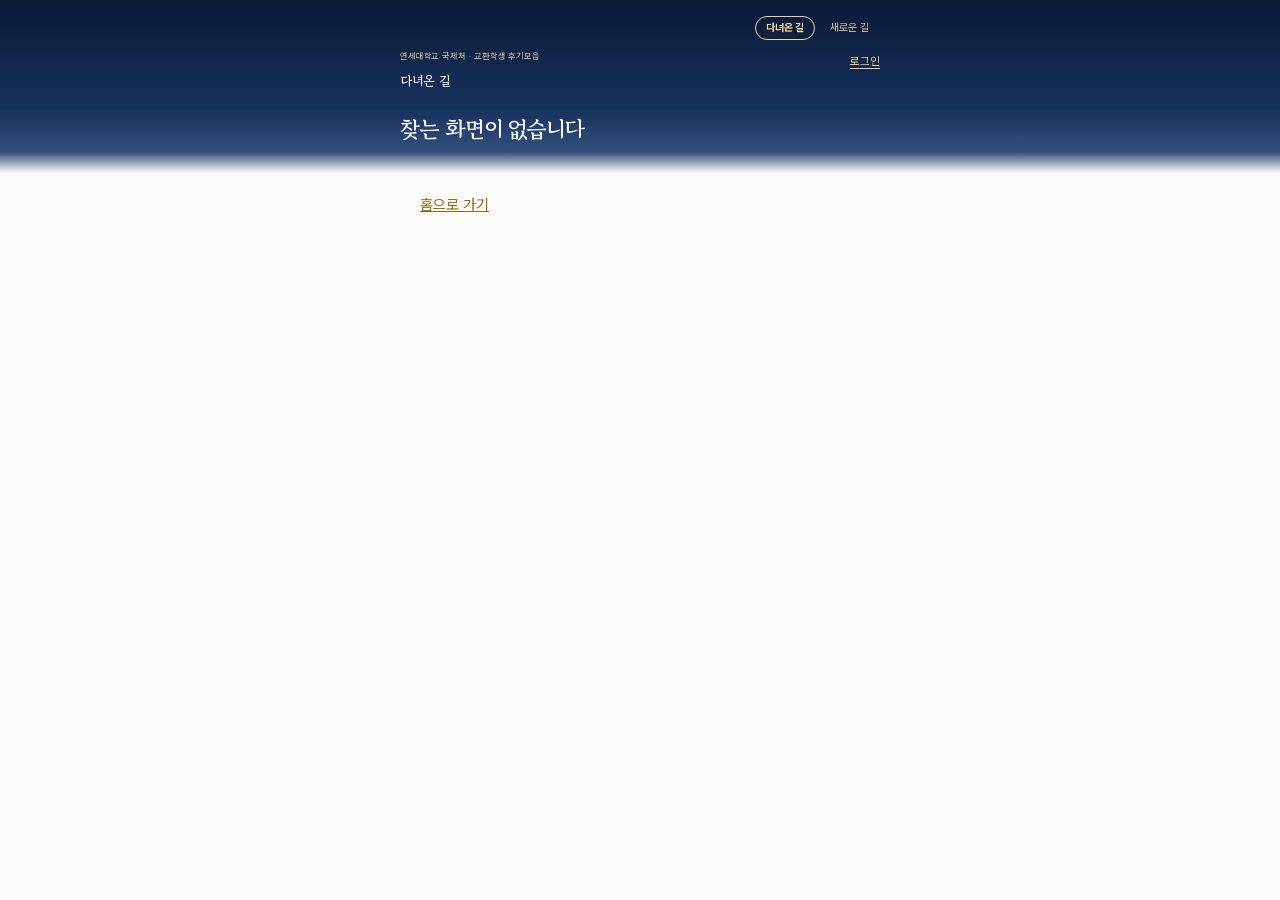
==== commit 16d024f5: "deploy: 홈 머리 레이아웃 통일(연세 상징 + 네 줄)" ====
--- a/reviews/index.html
+++ b/reviews/index.html
@@ -9,8 +9,8 @@
          /reviews/ 아래로 배포해도 그대로 맞는다. -->
     <link rel="stylesheet" href="./fonts/fonts.css">
     <title>다녀온 길 · 연세대학교 국제처</title>
-    <script type="module" crossorigin src="/reviews/assets/index-BVL1WPCz.js"></script>
-    <link rel="stylesheet" crossorigin href="/reviews/assets/index-BojBOSFn.css">
+    <script type="module" crossorigin src="/reviews/assets/index-CHUgDTi5.js"></script>
+    <link rel="stylesheet" crossorigin href="/reviews/assets/index-LI54obFk.css">
   </head>
   <body>
     <div id="root"></div>
--- a/reviews/assets/index-LI54obFk.css
+++ b/reviews/assets/index-LI54obFk.css
@@ -0,0 +1 @@
+@font-face{font-family:Pretendard Variable;font-style:normal;font-display:swap;font-weight:45 920;src:url(/reviews/assets/PretendardVariable.subset.0-BHUkWNFR.woff2)format("woff2-variations");unicode-range:U+F9CA-FA0B,U+FF03-FF05,U+FF07,U+FF0A-FF0B,U+FF0D-FF19,U+FF1B,U+FF1D,U+FF20-FF5B,U+FF5D,U+FFE0-FFE3,U+FFE5-FFE6}@font-face{font-family:Pretendard Variable;font-style:normal;font-display:swap;font-weight:45 920;src:url(/reviews/assets/PretendardVariable.subset.1-C-__qv6_.woff2)format("woff2-variations");unicode-range:U+D723-D728,U+D72A-D733,U+D735-D748,U+D74A-D74F,U+D752-D753,U+D755-D757,U+D75A-D75F,U+D762-D764,U+D766-D768,U+D76A-D76B,U+D76D-D76F,U+D771-D787,U+D789-D78B,U+D78D-D78F,U+D791-D797,U+D79A,U+D79C,U+D79E-D7A3,U+F900-F909,U+F90B-F92E}@font-face{font-family:Pretendard Variable;font-style:normal;font-display:swap;font-weight:45 920;src:url(/reviews/assets/PretendardVariable.subset.2-dCZkyKLw.woff2)format("woff2-variations");unicode-range:U+D679-D68B,U+D68E-D69E,U+D6A0,U+D6A2-D6A7,U+D6A9-D6C3,U+D6C6-D6C7,U+D6C9-D6CB,U+D6CD-D6D3,U+D6D5-D6D6,U+D6D8-D6E3,U+D6E5-D6E7,U+D6E9-D6FB,U+D6FD-D717,U+D719-D71F,U+D721-D722}@font-face{font-family:Pretendard Variable;font-style:normal;font-display:swap;font-weight:45 920;src:url(/reviews/assets/PretendardVariable.subset.3-Dqw33sf4.woff2)format("woff2-variations");unicode-range:U+D5BC-D5C7,U+D5CA-D5CB,U+D5CD-D5CF,U+D5D1-D5D7,U+D5D9-D5DA,U+D5DC,U+D5DE-D5E3,U+D5E6-D5E7,U+D5E9-D5EB,U+D5ED-D5F6,U+D5F8,U+D5FA-D5FF,U+D602-D603,U+D605-D607,U+D609-D60F,U+D612-D613,U+D616-D61B,U+D61D-D637,U+D63A-D63B,U+D63D-D63F,U+D641-D647,U+D64A-D64C,U+D64E-D653,U+D656-D657,U+D659-D65B,U+D65D-D666,U+D668,U+D66A-D678}@font-face{font-family:Pretendard Variable;font-style:normal;font-display:swap;font-weight:45 920;src:url(/reviews/assets/PretendardVariable.subset.4-Bvh2YGoc.woff2)format("woff2-variations");unicode-range:U+D507,U+D509-D50B,U+D50D-D513,U+D515-D53B,U+D53E-D53F,U+D541-D543,U+D545-D54C,U+D54E,U+D550,U+D552-D557,U+D55A-D55B,U+D55D-D55F,U+D561-D564,U+D566-D567,U+D56A,U+D56C,U+D56E-D573,U+D576-D577,U+D579-D583,U+D585-D586,U+D58A-D5A4,U+D5A6-D5BB}@font-face{font-family:Pretendard Variable;font-style:normal;font-display:swap;font-weight:45 920;src:url(/reviews/assets/PretendardVariable.subset.5-K_MNGNCe.woff2)format("woff2-variations");unicode-range:U+D464-D477,U+D47A-D47B,U+D47D-D47F,U+D481-D487,U+D489-D48A,U+D48C,U+D48E-D4E7,U+D4E9-D503,U+D505-D506}@font-face{font-family:Pretendard Variable;font-style:normal;font-display:swap;font-weight:45 920;src:url(/reviews/assets/PretendardVariable.subset.6-Bxhohlcm.woff2)format("woff2-variations");unicode-range:U+D3BF-D3C7,U+D3CA-D3CF,U+D3D1-D3EB,U+D3EE-D3EF,U+D3F1-D3F3,U+D3F5-D3FB,U+D3FD-D400,U+D402-D45B,U+D45D-D463}@font-face{font-family:Pretendard Variable;font-style:normal;font-display:swap;font-weight:45 920;src:url(/reviews/assets/PretendardVariable.subset.7-E2HaA55t.woff2)format("woff2-variations");unicode-range:U+D2FF,U+D302-D304,U+D306-D30B,U+D30F,U+D311-D313,U+D315-D31B,U+D31E,U+D322-D324,U+D326-D327,U+D32A-D32B,U+D32D-D32F,U+D331-D337,U+D339-D33C,U+D33E-D37B,U+D37E-D37F,U+D381-D383,U+D385-D38B,U+D38E-D390,U+D392-D397,U+D39A-D39B,U+D39D-D39F,U+D3A1-D3A7,U+D3A9-D3AA,U+D3AC,U+D3AE-D3B3,U+D3B5-D3B7,U+D3B9-D3BB,U+D3BD-D3BE}@font-face{font-family:Pretendard Variable;font-style:normal;font-display:swap;font-weight:45 920;src:url(/reviews/assets/PretendardVariable.subset.8-CRbJhhyA.woff2)format("woff2-variations");unicode-range:U+D257-D27F,U+D281-D29B,U+D29D-D29F,U+D2A1-D2AB,U+D2AD-D2B7,U+D2BA-D2BB,U+D2BD-D2BF,U+D2C1-D2C7,U+D2C9-D2EF,U+D2F2-D2F3,U+D2F5-D2F7,U+D2F9-D2FE}@font-face{font-family:Pretendard Variable;font-style:normal;font-display:swap;font-weight:45 920;src:url(/reviews/assets/PretendardVariable.subset.9-Btb3bmS6.woff2)format("woff2-variations");unicode-range:U+D1B4,U+D1B6-D1F3,U+D1F5-D22B,U+D22E-D22F,U+D231-D233,U+D235-D23B,U+D23D-D240,U+D242-D256}@font-face{font-family:Pretendard Variable;font-style:normal;font-display:swap;font-weight:45 920;src:url(/reviews/assets/PretendardVariable.subset.10-DzSWztS8.woff2)format("woff2-variations");unicode-range:U+D105-D12F,U+D132-D133,U+D135-D137,U+D139-D13F,U+D141-D142,U+D144,U+D146-D14B,U+D14E-D14F,U+D151-D153,U+D155-D15B,U+D15E-D187,U+D189-D19F,U+D1A2-D1A3,U+D1A5-D1A7,U+D1A9-D1AF,U+D1B2-D1B3}@font-face{font-family:Pretendard Variable;font-style:normal;font-display:swap;font-weight:45 920;src:url(/reviews/assets/PretendardVariable.subset.11-CqVmlKJn.woff2)format("woff2-variations");unicode-range:U+D04B-D04F,U+D051-D057,U+D059-D06B,U+D06D-D06F,U+D071-D073,U+D075-D07B,U+D07E-D0A3,U+D0A6-D0A7,U+D0A9-D0AB,U+D0AD-D0B3,U+D0B6,U+D0B8,U+D0BA-D0BF,U+D0C2-D0C3,U+D0C5-D0C7,U+D0C9-D0CF,U+D0D2,U+D0D6-D0DB,U+D0DE-D0DF,U+D0E1-D0E3,U+D0E5-D0EB,U+D0EE-D0F0,U+D0F2-D104}@font-face{font-family:Pretendard Variable;font-style:normal;font-display:swap;font-weight:45 920;src:url(/reviews/assets/PretendardVariable.subset.12-BHuZSgT0.woff2)format("woff2-variations");unicode-range:U+CFA2-CFC3,U+CFC5-CFDF,U+CFE2-CFE3,U+CFE5-CFE7,U+CFE9-CFF4,U+CFF6-CFFB,U+CFFD-CFFF,U+D001-D003,U+D005-D017,U+D019-D033,U+D036-D037,U+D039-D03B,U+D03D-D04A}@font-face{font-family:Pretendard Variable;font-style:normal;font-display:swap;font-weight:45 920;src:url(/reviews/assets/PretendardVariable.subset.13-C42mj_j2.woff2)format("woff2-variations");unicode-range:U+CEF0-CEF3,U+CEF6,U+CEF9-CEFF,U+CF01-CF03,U+CF05-CF07,U+CF09-CF0F,U+CF11-CF12,U+CF14-CF1B,U+CF1D-CF1F,U+CF21-CF2F,U+CF31-CF53,U+CF56-CF57,U+CF59-CF5B,U+CF5D-CF63,U+CF66,U+CF68,U+CF6A-CF6F,U+CF71-CF84,U+CF86-CF8B,U+CF8D-CFA1}@font-face{font-family:Pretendard Variable;font-style:normal;font-display:swap;font-weight:45 920;src:url(/reviews/assets/PretendardVariable.subset.14-Bl512uUX.woff2)format("woff2-variations");unicode-range:U+CE3C-CE57,U+CE5A-CE5B,U+CE5D-CE5F,U+CE61-CE67,U+CE6A,U+CE6C,U+CE6E-CE73,U+CE76-CE77,U+CE79-CE7B,U+CE7D-CE83,U+CE85-CE88,U+CE8A-CE8F,U+CE91-CE93,U+CE95-CE97,U+CE99-CE9F,U+CEA2,U+CEA4-CEAB,U+CEAD-CEE3,U+CEE6-CEE7,U+CEE9-CEEB,U+CEED-CEEF}@font-face{font-family:Pretendard Variable;font-style:normal;font-display:swap;font-weight:45 920;src:url(/reviews/assets/PretendardVariable.subset.15-D04iXIE3.woff2)format("woff2-variations");unicode-range:U+CD92-CD93,U+CD96-CD97,U+CD99-CD9B,U+CD9D-CDA3,U+CDA6-CDA8,U+CDAA-CDAF,U+CDB1-CDC3,U+CDC5-CDCB,U+CDCD-CDE7,U+CDE9-CE03,U+CE05-CE1F,U+CE22-CE34,U+CE36-CE3B}@font-face{font-family:Pretendard Variable;font-style:normal;font-display:swap;font-weight:45 920;src:url(/reviews/assets/PretendardVariable.subset.16-BQUnS2GX.woff2)format("woff2-variations");unicode-range:U+CCEF-CD07,U+CD0A-CD0B,U+CD0D-CD1A,U+CD1C,U+CD1E-CD2B,U+CD2D-CD5B,U+CD5D-CD77,U+CD79-CD91}@font-face{font-family:Pretendard Variable;font-style:normal;font-display:swap;font-weight:45 920;src:url(/reviews/assets/PretendardVariable.subset.17-BfZSA-Xc.woff2)format("woff2-variations");unicode-range:U+CC3F-CC43,U+CC46-CC47,U+CC49-CC4B,U+CC4D-CC53,U+CC55-CC58,U+CC5A-CC5F,U+CC61-CC97,U+CC9A-CC9B,U+CC9D-CC9F,U+CCA1-CCA7,U+CCAA,U+CCAC,U+CCAE-CCB3,U+CCB6-CCB7,U+CCB9-CCBB,U+CCBD-CCCF,U+CCD1-CCE3,U+CCE5-CCEE}@font-face{font-family:Pretendard Variable;font-style:normal;font-display:swap;font-weight:45 920;src:url(/reviews/assets/PretendardVariable.subset.18-CwAxMC3C.woff2)format("woff2-variations");unicode-range:U+CB91-CBD3,U+CBD5-CBE3,U+CBE5-CC0B,U+CC0E-CC0F,U+CC11-CC13,U+CC15-CC1B,U+CC1D-CC20,U+CC23-CC27,U+CC2A-CC2B,U+CC2D,U+CC2F,U+CC31-CC37,U+CC3A,U+CC3C}@font-face{font-family:Pretendard Variable;font-style:normal;font-display:swap;font-weight:45 920;src:url(/reviews/assets/PretendardVariable.subset.19-CJu4Zcdo.woff2)format("woff2-variations");unicode-range:U+CAF4-CB47,U+CB4A-CB90}@font-face{font-family:Pretendard Variable;font-style:normal;font-display:swap;font-weight:45 920;src:url(/reviews/assets/PretendardVariable.subset.20-Ig1-z3n5.woff2)format("woff2-variations");unicode-range:U+CA4A-CA4B,U+CA4E-CA4F,U+CA51-CA53,U+CA55-CA5B,U+CA5D-CA60,U+CA62-CA83,U+CA85-CABB,U+CABE-CABF,U+CAC1-CAC3,U+CAC5-CACB,U+CACD-CAD0,U+CAD2,U+CAD4-CAD8,U+CADA-CAF3}@font-face{font-family:Pretendard Variable;font-style:normal;font-display:swap;font-weight:45 920;src:url(/reviews/assets/PretendardVariable.subset.21-yKPEdLXC.woff2)format("woff2-variations");unicode-range:U+C996-C997,U+C99A-C99C,U+C99E-C9BF,U+C9C2-C9C3,U+C9C5-C9C7,U+C9C9-C9CF,U+C9D2,U+C9D4,U+C9D7-C9D8,U+C9DB,U+C9DE-C9DF,U+C9E1-C9E3,U+C9E5-C9E6,U+C9E8-C9EB,U+C9EE-C9F0,U+C9F2-C9F7,U+C9F9-CA0B,U+CA0D-CA28,U+CA2A-CA49}@font-face{font-family:Pretendard Variable;font-style:normal;font-display:swap;font-weight:45 920;src:url(/reviews/assets/PretendardVariable.subset.22-CSqxKoOs.woff2)format("woff2-variations");unicode-range:U+C8E9-C8F4,U+C8F6-C8FB,U+C8FE-C8FF,U+C901-C903,U+C905-C90B,U+C90E-C910,U+C912-C917,U+C919-C92B,U+C92D-C94F,U+C951-C953,U+C955-C96B,U+C96D-C973,U+C975-C987,U+C98A-C98B,U+C98D-C98F,U+C991-C995}@font-face{font-family:Pretendard Variable;font-style:normal;font-display:swap;font-weight:45 920;src:url(/reviews/assets/PretendardVariable.subset.23-DK80wi0t.woff2)format("woff2-variations");unicode-range:U+C841-C84B,U+C84D-C86F,U+C872-C873,U+C875-C877,U+C879-C87F,U+C882-C884,U+C887-C88A,U+C88D-C8C3,U+C8C5-C8DF,U+C8E1-C8E8}@font-face{font-family:Pretendard Variable;font-style:normal;font-display:swap;font-weight:45 920;src:url(/reviews/assets/PretendardVariable.subset.24-CmkE8Q8D.woff2)format("woff2-variations");unicode-range:U+C779-C77B,U+C77E-C782,U+C786,U+C78B,U+C78D,U+C78F,U+C792-C793,U+C795,U+C797,U+C799-C79F,U+C7A2,U+C7A7-C7AB,U+C7AE-C7BB,U+C7BD-C7C0,U+C7C2-C7C7,U+C7C9-C7DC,U+C7DE-C7FF,U+C802-C803,U+C805-C807,U+C809,U+C80B-C80F,U+C812,U+C814,U+C817-C81B,U+C81E-C81F,U+C821-C823,U+C825-C82E,U+C830-C837,U+C839-C83B,U+C83D-C840}@font-face{font-family:Pretendard Variable;font-style:normal;font-display:swap;font-weight:45 920;src:url(/reviews/assets/PretendardVariable.subset.25-CsoWBIZB.woff2)format("woff2-variations");unicode-range:U+C6BB-C6BF,U+C6C2,U+C6C4,U+C6C6-C6CB,U+C6CE-C6CF,U+C6D1-C6D3,U+C6D5-C6DB,U+C6DD-C6DF,U+C6E1-C6E7,U+C6E9-C6EB,U+C6ED-C6EF,U+C6F1-C6F8,U+C6FA-C703,U+C705-C707,U+C709-C70B,U+C70D-C716,U+C718,U+C71A-C71F,U+C722-C723,U+C725-C727,U+C729-C734,U+C736-C73B,U+C73E-C73F,U+C741-C743,U+C745-C74B,U+C74E-C750,U+C752-C757,U+C759-C773,U+C776-C777}@font-face{font-family:Pretendard Variable;font-style:normal;font-display:swap;font-weight:45 920;src:url(/reviews/assets/PretendardVariable.subset.26-Sozl8dw8.woff2)format("woff2-variations");unicode-range:U+C5F5-C5FB,U+C5FE,U+C602-C605,U+C607,U+C609-C60F,U+C611-C61A,U+C61C-C623,U+C626-C627,U+C629-C62B,U+C62D,U+C62F-C632,U+C636,U+C638,U+C63A-C63F,U+C642-C643,U+C645-C647,U+C649-C652,U+C656-C65B,U+C65D-C65F,U+C661-C663,U+C665-C677,U+C679-C67B,U+C67D-C693,U+C696-C697,U+C699-C69B,U+C69D-C6A3,U+C6A6,U+C6A8,U+C6AA-C6AF,U+C6B2-C6B3,U+C6B5-C6B7,U+C6B9-C6BA}@font-face{font-family:Pretendard Variable;font-style:normal;font-display:swap;font-weight:45 920;src:url(/reviews/assets/PretendardVariable.subset.27-CT6nuW9L.woff2)format("woff2-variations");unicode-range:U+C517-C527,U+C52A-C52B,U+C52D-C52F,U+C531-C538,U+C53A,U+C53C,U+C53E-C543,U+C546-C547,U+C54B,U+C54D-C552,U+C556,U+C55A-C55B,U+C55D,U+C55F,U+C562-C563,U+C565-C567,U+C569-C56F,U+C572,U+C574,U+C576-C57B,U+C57E-C57F,U+C581-C583,U+C585-C586,U+C588-C58B,U+C58E,U+C590,U+C592-C596,U+C599-C5B3,U+C5B6-C5B7,U+C5BA,U+C5BE-C5C3,U+C5CA-C5CB,U+C5CD,U+C5CF,U+C5D2-C5D3,U+C5D5-C5D7,U+C5D9-C5DF,U+C5E1-C5E2,U+C5E4,U+C5E6-C5EB,U+C5EF,U+C5F1-C5F3}@font-face{font-family:Pretendard Variable;font-style:normal;font-display:swap;font-weight:45 920;src:url(/reviews/assets/PretendardVariable.subset.28-CpO0Y96p.woff2)format("woff2-variations");unicode-range:U+C475-C4EF,U+C4F2-C4F3,U+C4F5-C4F7,U+C4F9-C4FF,U+C502-C50B,U+C50D-C516}@font-face{font-family:Pretendard Variable;font-style:normal;font-display:swap;font-weight:45 920;src:url(/reviews/assets/PretendardVariable.subset.29-D6hjrUWm.woff2)format("woff2-variations");unicode-range:U+C3D0-C3D7,U+C3DA-C3DB,U+C3DD-C3DE,U+C3E1-C3EC,U+C3EE-C3F3,U+C3F5-C42B,U+C42D-C463,U+C466-C474}@font-face{font-family:Pretendard Variable;font-style:normal;font-display:swap;font-weight:45 920;src:url(/reviews/assets/PretendardVariable.subset.30-CWDM1c0J.woff2)format("woff2-variations");unicode-range:U+C32B-C367,U+C36A-C36B,U+C36D-C36F,U+C371-C377,U+C37A-C37B,U+C37E-C383,U+C385-C387,U+C389-C3CF}@font-face{font-family:Pretendard Variable;font-style:normal;font-display:swap;font-weight:45 920;src:url(/reviews/assets/PretendardVariable.subset.31-CdmyZ5mm.woff2)format("woff2-variations");unicode-range:U+C26A-C26B,U+C26D-C26F,U+C271-C273,U+C275-C27B,U+C27E-C287,U+C289-C28F,U+C291-C297,U+C299-C29A,U+C29C-C2A3,U+C2A5-C2A7,U+C2A9-C2AB,U+C2AD-C2B3,U+C2B6,U+C2B8,U+C2BA-C2BB,U+C2BD-C2DB,U+C2DE-C2DF,U+C2E1-C2E2,U+C2E5-C2EA,U+C2EE,U+C2F0,U+C2F2-C2F5,U+C2F7,U+C2FA-C2FB,U+C2FD-C2FF,U+C301-C307,U+C309-C30C,U+C30E-C312,U+C315-C323,U+C325-C328,U+C32A}@font-face{font-family:Pretendard Variable;font-style:normal;font-display:swap;font-weight:45 920;src:url(/reviews/assets/PretendardVariable.subset.32-CGnFWD2i.woff2)format("woff2-variations");unicode-range:U+C1BC-C1C3,U+C1C5-C1DF,U+C1E1-C1FB,U+C1FD-C203,U+C205-C20C,U+C20E,U+C210-C217,U+C21A-C21B,U+C21D-C21E,U+C221-C227,U+C229-C22A,U+C22C,U+C22E,U+C230,U+C233-C24F,U+C251-C257,U+C259-C269}@font-face{font-family:Pretendard Variable;font-style:normal;font-display:swap;font-weight:45 920;src:url(/reviews/assets/PretendardVariable.subset.33--0OT__YQ.woff2)format("woff2-variations");unicode-range:U+C101-C11B,U+C11F,U+C121-C123,U+C125-C12B,U+C12E,U+C132-C137,U+C13A-C13B,U+C13D-C13F,U+C141-C147,U+C14A,U+C14C-C153,U+C155-C157,U+C159-C15B,U+C15D-C166,U+C169-C16F,U+C171-C177,U+C179-C18B,U+C18E-C18F,U+C191-C193,U+C195-C19B,U+C19D-C19E,U+C1A0,U+C1A2-C1A4,U+C1A6-C1BB}@font-face{font-family:Pretendard Variable;font-style:normal;font-display:swap;font-weight:45 920;src:url(/reviews/assets/PretendardVariable.subset.34-CaCS33Md.woff2)format("woff2-variations");unicode-range:U+C049-C057,U+C059-C05B,U+C05D-C05F,U+C061-C067,U+C069-C08F,U+C091-C0AB,U+C0AE-C0AF,U+C0B1-C0B3,U+C0B5,U+C0B7-C0BB,U+C0BE,U+C0C2-C0C7,U+C0CA-C0CB,U+C0CD-C0CF,U+C0D1-C0D7,U+C0D9-C0DA,U+C0DC,U+C0DE-C0E3,U+C0E5-C0EB,U+C0ED-C0F3,U+C0F6,U+C0F8,U+C0FA-C0FF}@font-face{font-family:Pretendard Variable;font-style:normal;font-display:swap;font-weight:45 920;src:url(/reviews/assets/PretendardVariable.subset.35-DWFYRGLp.woff2)format("woff2-variations");unicode-range:U+BFA7-BFAF,U+BFB1-BFC4,U+BFC6-BFCB,U+BFCE-BFCF,U+BFD1-BFD3,U+BFD5-BFDB,U+BFDD-C048}@font-face{font-family:Pretendard Variable;font-style:normal;font-display:swap;font-weight:45 920;src:url(/reviews/assets/PretendardVariable.subset.36-Dn5IBRQB.woff2)format("woff2-variations");unicode-range:U+BF07,U+BF09-BF3F,U+BF41-BF4F,U+BF52-BF54,U+BF56-BFA6}@font-face{font-family:Pretendard Variable;font-style:normal;font-display:swap;font-weight:45 920;src:url(/reviews/assets/PretendardVariable.subset.37-BD6FyOtY.woff2)format("woff2-variations");unicode-range:U+BE56,U+BE58,U+BE5C-BE5F,U+BE62-BE63,U+BE65-BE67,U+BE69-BE74,U+BE76-BE7B,U+BE7E-BE7F,U+BE81-BE8E,U+BE90,U+BE92-BEA7,U+BEA9-BECF,U+BED2-BED3,U+BED5-BED6,U+BED9-BEE3,U+BEE6-BF06}@font-face{font-family:Pretendard Variable;font-style:normal;font-display:swap;font-weight:45 920;src:url(/reviews/assets/PretendardVariable.subset.38-D4hu443z.woff2)format("woff2-variations");unicode-range:U+BDB0-BDD3,U+BDD5-BDEF,U+BDF1-BE0B,U+BE0D-BE0F,U+BE11-BE13,U+BE15-BE43,U+BE46-BE47,U+BE49-BE4B,U+BE4D-BE53}@font-face{font-family:Pretendard Variable;font-style:normal;font-display:swap;font-weight:45 920;src:url(/reviews/assets/PretendardVariable.subset.39-B_7wfth9.woff2)format("woff2-variations");unicode-range:U+BD03,U+BD06,U+BD08,U+BD0A-BD0F,U+BD11-BD22,U+BD25-BD47,U+BD49-BD58,U+BD5A-BD7F,U+BD82-BD83,U+BD85-BD87,U+BD8A-BD8F,U+BD91-BD92,U+BD94,U+BD96-BD98,U+BD9A-BDAF}@font-face{font-family:Pretendard Variable;font-style:normal;font-display:swap;font-weight:45 920;src:url(/reviews/assets/PretendardVariable.subset.40-BDaOfdUe.woff2)format("woff2-variations");unicode-range:U+BC4E-BC83,U+BC86-BC87,U+BC89-BC8B,U+BC8D-BC93,U+BC96,U+BC98,U+BC9B-BC9F,U+BCA2-BCA3,U+BCA5-BCA7,U+BCA9-BCB2,U+BCB4-BCBB,U+BCBE-BCBF,U+BCC1-BCC3,U+BCC5-BCCC,U+BCCE-BCD0,U+BCD2-BCD4,U+BCD6-BCF3,U+BCF7,U+BCF9-BCFB,U+BCFD-BD02}@font-face{font-family:Pretendard Variable;font-style:normal;font-display:swap;font-weight:45 920;src:url(/reviews/assets/PretendardVariable.subset.41-BUACvzZC.woff2)format("woff2-variations");unicode-range:U+BB90-BBA3,U+BBA5-BBAB,U+BBAD-BBBF,U+BBC1-BBF7,U+BBFA-BBFB,U+BBFD-BBFE,U+BC01-BC07,U+BC09-BC0A,U+BC0E,U+BC10,U+BC12-BC13,U+BC17,U+BC19-BC1A,U+BC1E,U+BC20-BC23,U+BC26,U+BC28,U+BC2A-BC2C,U+BC2E-BC2F,U+BC32-BC33,U+BC35-BC37,U+BC39-BC3F,U+BC41-BC42,U+BC44,U+BC46-BC48,U+BC4A-BC4D}@font-face{font-family:Pretendard Variable;font-style:normal;font-display:swap;font-weight:45 920;src:url(/reviews/assets/PretendardVariable.subset.42-Dp-5mnyL.woff2)format("woff2-variations");unicode-range:U+BAE6-BAFB,U+BAFD-BB17,U+BB19-BB33,U+BB37,U+BB39-BB3A,U+BB3D-BB43,U+BB45-BB46,U+BB48,U+BB4A-BB4F,U+BB51-BB53,U+BB55-BB57,U+BB59-BB62,U+BB64-BB8F}@font-face{font-family:Pretendard Variable;font-style:normal;font-display:swap;font-weight:45 920;src:url(/reviews/assets/PretendardVariable.subset.43-DHdpry7N.woff2)format("woff2-variations");unicode-range:U+BA30-BA37,U+BA3A-BA3B,U+BA3D-BA3F,U+BA41-BA47,U+BA49-BA4A,U+BA4C,U+BA4E-BA53,U+BA56-BA57,U+BA59-BA5B,U+BA5D-BA63,U+BA65-BA66,U+BA68-BA6F,U+BA71-BA73,U+BA75-BA77,U+BA79-BA84,U+BA86,U+BA88-BAA7,U+BAAA,U+BAAD-BAAF,U+BAB1-BAB7,U+BABA,U+BABC,U+BABE-BAE5}@font-face{font-family:Pretendard Variable;font-style:normal;font-display:swap;font-weight:45 920;src:url(/reviews/assets/PretendardVariable.subset.44-qHopVhdd.woff2)format("woff2-variations");unicode-range:U+B96E-B973,U+B976-B977,U+B979-B97B,U+B97D-B983,U+B986,U+B988,U+B98A-B98D,U+B98F-B9AB,U+B9AE-B9AF,U+B9B1-B9B3,U+B9B5-B9BB,U+B9BE,U+B9C0,U+B9C2-B9C7,U+B9CA-B9CB,U+B9CD,U+B9D2-B9D7,U+B9DA,U+B9DC,U+B9DF-B9E0,U+B9E2,U+B9E6-B9E7,U+B9E9-B9F3,U+B9F6,U+B9F8,U+B9FB-BA2F}@font-face{font-family:Pretendard Variable;font-style:normal;font-display:swap;font-weight:45 920;src:url(/reviews/assets/PretendardVariable.subset.45-BniyRFfm.woff2)format("woff2-variations");unicode-range:U+B8BF-B8CB,U+B8CD-B8E0,U+B8E2-B8E7,U+B8EA-B8EB,U+B8ED-B8EF,U+B8F1-B8F7,U+B8FA,U+B8FC,U+B8FE-B903,U+B905-B917,U+B919-B91F,U+B921-B93B,U+B93D-B957,U+B95A-B95B,U+B95D-B95F,U+B961-B967,U+B969-B96C}@font-face{font-family:Pretendard Variable;font-style:normal;font-display:swap;font-weight:45 920;src:url(/reviews/assets/PretendardVariable.subset.46-BMRq7xC-.woff2)format("woff2-variations");unicode-range:U+B80D-B80F,U+B811-B817,U+B81A,U+B81C-B823,U+B826-B827,U+B829-B82B,U+B82D-B833,U+B836,U+B83A-B83F,U+B841-B85B,U+B85E-B85F,U+B861-B863,U+B865-B86B,U+B86E,U+B870,U+B872-B8AF,U+B8B1-B8BE}@font-face{font-family:Pretendard Variable;font-style:normal;font-display:swap;font-weight:45 920;src:url(/reviews/assets/PretendardVariable.subset.47-B-cWO2pw.woff2)format("woff2-variations");unicode-range:U+B74D-B75F,U+B761-B763,U+B765-B774,U+B776-B77B,U+B77E-B77F,U+B781-B783,U+B785-B78B,U+B78E,U+B792-B796,U+B79A-B79B,U+B79D-B7A7,U+B7AA,U+B7AE-B7B3,U+B7B6-B7C8,U+B7CA-B7EB,U+B7EE-B7EF,U+B7F1-B7F3,U+B7F5-B7FB,U+B7FE,U+B802-B806,U+B80A-B80B}@font-face{font-family:Pretendard Variable;font-style:normal;font-display:swap;font-weight:45 920;src:url(/reviews/assets/PretendardVariable.subset.48-Ct-fWrPO.woff2)format("woff2-variations");unicode-range:U+B6A7-B6AA,U+B6AC-B6B0,U+B6B2-B6EF,U+B6F1-B727,U+B72A-B72B,U+B72D-B72E,U+B731-B737,U+B739-B73A,U+B73C-B743,U+B745-B74C}@font-face{font-family:Pretendard Variable;font-style:normal;font-display:swap;font-weight:45 920;src:url(/reviews/assets/PretendardVariable.subset.49-BblQVys9.woff2)format("woff2-variations");unicode-range:U+B605-B60F,U+B612-B617,U+B619-B624,U+B626-B69B,U+B69E-B6A3,U+B6A5-B6A6}@font-face{font-family:Pretendard Variable;font-style:normal;font-display:swap;font-weight:45 920;src:url(/reviews/assets/PretendardVariable.subset.50-C8IyFH7L.woff2)format("woff2-variations");unicode-range:U+B55F,U+B562-B583,U+B585-B59F,U+B5A2-B5A3,U+B5A5-B5A7,U+B5A9-B5B2,U+B5B5-B5BA,U+B5BD-B604}@font-face{font-family:Pretendard Variable;font-style:normal;font-display:swap;font-weight:45 920;src:url(/reviews/assets/PretendardVariable.subset.51-Bxd0gTAs.woff2)format("woff2-variations");unicode-range:U+B4A5-B4B6,U+B4B8-B4BF,U+B4C1-B4C7,U+B4C9-B4DB,U+B4DE-B4DF,U+B4E1-B4E2,U+B4E5-B4EB,U+B4EE,U+B4F0,U+B4F2-B513,U+B516-B517,U+B519-B51A,U+B51D-B523,U+B526,U+B528,U+B52B-B52F,U+B532-B533,U+B535-B537,U+B539-B53F,U+B541-B544,U+B546-B54B,U+B54D-B54F,U+B551-B55B,U+B55D-B55E}@font-face{font-family:Pretendard Variable;font-style:normal;font-display:swap;font-weight:45 920;src:url(/reviews/assets/PretendardVariable.subset.52-CNgqKOOJ.woff2)format("woff2-variations");unicode-range:U+B3F8-B3FB,U+B3FD-B40F,U+B411-B417,U+B419-B41B,U+B41D-B41F,U+B421-B427,U+B42A-B42B,U+B42D-B44F,U+B452-B453,U+B455-B457,U+B459-B45F,U+B462-B464,U+B466-B46B,U+B46D-B47F,U+B481-B4A3}@font-face{font-family:Pretendard Variable;font-style:normal;font-display:swap;font-weight:45 920;src:url(/reviews/assets/PretendardVariable.subset.53-BSRnyb-u.woff2)format("woff2-variations");unicode-range:U+B342-B353,U+B356-B357,U+B359-B35B,U+B35D-B35E,U+B360-B363,U+B366,U+B368,U+B36A-B36D,U+B36F,U+B372-B373,U+B375-B377,U+B379-B37F,U+B381-B382,U+B384,U+B386-B38B,U+B38D-B3C3,U+B3C6-B3C7,U+B3C9-B3CA,U+B3CD-B3D3,U+B3D6,U+B3D8,U+B3DA-B3F7}@font-face{font-family:Pretendard Variable;font-style:normal;font-display:swap;font-weight:45 920;src:url(/reviews/assets/PretendardVariable.subset.54-Dt2-cQkx.woff2)format("woff2-variations");unicode-range:U+B27C-B283,U+B285-B28F,U+B292-B293,U+B295-B297,U+B29A-B29F,U+B2A1-B2A4,U+B2A7-B2A9,U+B2AB,U+B2AD-B2C7,U+B2CA-B2CB,U+B2CD-B2CF,U+B2D1-B2D7,U+B2DA,U+B2DC,U+B2DE-B2E3,U+B2E7,U+B2E9-B2EA,U+B2EF-B2F3,U+B2F6,U+B2F8,U+B2FA-B2FB,U+B2FD-B2FE,U+B302-B303,U+B305-B307,U+B309-B30F,U+B312,U+B316-B31B,U+B31D-B341}@font-face{font-family:Pretendard Variable;font-style:normal;font-display:swap;font-weight:45 920;src:url(/reviews/assets/PretendardVariable.subset.55-jFgflYjX.woff2)format("woff2-variations");unicode-range:U+B1D6-B1E7,U+B1E9-B1FC,U+B1FE-B203,U+B206-B207,U+B209-B20B,U+B20D-B213,U+B216-B21F,U+B221-B257,U+B259-B273,U+B275-B27B}@font-face{font-family:Pretendard Variable;font-style:normal;font-display:swap;font-weight:45 920;src:url(/reviews/assets/PretendardVariable.subset.56-BwZdvJZQ.woff2)format("woff2-variations");unicode-range:U+B120-B122,U+B126-B127,U+B129-B12B,U+B12D-B133,U+B136,U+B138,U+B13A-B13F,U+B142-B143,U+B145-B14F,U+B151-B153,U+B156-B157,U+B159-B177,U+B17A-B17B,U+B17D-B17F,U+B181-B187,U+B189-B18C,U+B18E-B191,U+B195-B1A7,U+B1A9-B1CB,U+B1CD-B1D5}@font-face{font-family:Pretendard Variable;font-style:normal;font-display:swap;font-weight:45 920;src:url(/reviews/assets/PretendardVariable.subset.57-BwFDg-Fs.woff2)format("woff2-variations");unicode-range:U+B05F-B07B,U+B07E-B07F,U+B081-B083,U+B085-B08B,U+B08D-B097,U+B09B,U+B09D-B09F,U+B0A2-B0A7,U+B0AA,U+B0B0,U+B0B2,U+B0B6-B0B7,U+B0B9-B0BB,U+B0BD-B0C3,U+B0C6-B0C7,U+B0CA-B0CF,U+B0D1-B0DF,U+B0E1-B0E4,U+B0E6-B107,U+B10A-B10B,U+B10D-B10F,U+B111-B112,U+B114-B117,U+B119-B11A,U+B11C-B11F}@font-face{font-family:Pretendard Variable;font-style:normal;font-display:swap;font-weight:45 920;src:url(/reviews/assets/PretendardVariable.subset.58-DlucQts_.woff2)format("woff2-variations");unicode-range:U+AFAC-AFB7,U+AFBA-AFBB,U+AFBD-AFBF,U+AFC1-AFC6,U+AFCA-AFCC,U+AFCE-AFD3,U+AFD5-AFE7,U+AFE9-AFEF,U+AFF1-B00B,U+B00D-B00F,U+B011-B013,U+B015-B01B,U+B01D-B027,U+B029-B043,U+B045-B047,U+B049,U+B04B,U+B04D-B052,U+B055-B056,U+B058-B05C,U+B05E}@font-face{font-family:Pretendard Variable;font-style:normal;font-display:swap;font-weight:45 920;src:url(/reviews/assets/PretendardVariable.subset.59-CMkWjhdo.woff2)format("woff2-variations");unicode-range:U+AF03-AF07,U+AF09-AF2B,U+AF2E-AF33,U+AF35-AF3B,U+AF3E-AF40,U+AF44-AF47,U+AF4A-AF5C,U+AF5E-AF63,U+AF65-AF7F,U+AF81-AFAB}@font-face{font-family:Pretendard Variable;font-style:normal;font-display:swap;font-weight:45 920;src:url(/reviews/assets/PretendardVariable.subset.60-CeHezjjf.woff2)format("woff2-variations");unicode-range:U+AE56-AE5B,U+AE5E-AE60,U+AE62-AE64,U+AE66-AE67,U+AE69-AE6B,U+AE6D-AE83,U+AE85-AEBB,U+AEBF,U+AEC1-AEC3,U+AEC5-AECB,U+AECE,U+AED0,U+AED2-AED7,U+AED9-AEF3,U+AEF5-AF02}@font-face{font-family:Pretendard Variable;font-style:normal;font-display:swap;font-weight:45 920;src:url(/reviews/assets/PretendardVariable.subset.61-PUuTnod4.woff2)format("woff2-variations");unicode-range:U+AD9C-ADA3,U+ADA5-ADBF,U+ADC1-ADC3,U+ADC5-ADC7,U+ADC9-ADD2,U+ADD4-ADDB,U+ADDD-ADDF,U+ADE1-ADE3,U+ADE5-ADF7,U+ADFA-ADFB,U+ADFD-ADFF,U+AE02-AE07,U+AE0A,U+AE0C,U+AE0E-AE13,U+AE15-AE2F,U+AE31-AE33,U+AE35-AE37,U+AE39-AE3F,U+AE42,U+AE44,U+AE46-AE49,U+AE4B,U+AE4F,U+AE51-AE53,U+AE55}@font-face{font-family:Pretendard Variable;font-style:normal;font-display:swap;font-weight:45 920;src:url(/reviews/assets/PretendardVariable.subset.62-DGSAWCfb.woff2)format("woff2-variations");unicode-range:U+ACE2-ACE3,U+ACE5-ACE6,U+ACE9-ACEF,U+ACF2,U+ACF4,U+ACF7-ACFB,U+ACFE-ACFF,U+AD01-AD03,U+AD05-AD0B,U+AD0D-AD10,U+AD12-AD1B,U+AD1D-AD33,U+AD35-AD48,U+AD4A-AD4F,U+AD51-AD6B,U+AD6E-AD6F,U+AD71-AD72,U+AD77-AD7C,U+AD7E,U+AD80,U+AD82-AD87,U+AD89-AD8B,U+AD8D-AD8F,U+AD91-AD9B}@font-face{font-family:Pretendard Variable;font-style:normal;font-display:swap;font-weight:45 920;src:url(/reviews/assets/PretendardVariable.subset.63-B35xsm4O.woff2)format("woff2-variations");unicode-range:U+AC25-AC2C,U+AC2E,U+AC30,U+AC32-AC37,U+AC39-AC3F,U+AC41-AC4C,U+AC4E-AC6F,U+AC72-AC73,U+AC75-AC76,U+AC79-AC7F,U+AC82,U+AC84-AC88,U+AC8A-AC8B,U+AC8D-AC8F,U+AC91-AC93,U+AC95-AC9B,U+AC9D-AC9E,U+ACA1-ACA7,U+ACAB,U+ACAD-ACAF,U+ACB1-ACB7,U+ACBA-ACBB,U+ACBE-ACC0,U+ACC2-ACC3,U+ACC5-ACDF}@font-face{font-family:Pretendard Variable;font-style:normal;font-display:swap;font-weight:45 920;src:url(/reviews/assets/PretendardVariable.subset.64-CTbrgYF9.woff2)format("woff2-variations");unicode-range:U+99DF,U+99ED,U+99F1,U+99FF,U+9A01,U+9A08,U+9A0E-9A0F,U+9A19,U+9A2B,U+9A30,U+9A36-9A37,U+9A40,U+9A43,U+9A45,U+9A4D,U+9A55,U+9A57,U+9A5A-9A5B,U+9A5F,U+9A62,U+9A65,U+9A69-9A6A,U+9AA8,U+9AB8,U+9AD3,U+9AE5,U+9AEE,U+9B1A,U+9B27,U+9B2A,U+9B31,U+9B3C,U+9B41-9B45,U+9B4F,U+9B54,U+9B5A,U+9B6F,U+9B8E,U+9B91,U+9B9F,U+9BAB,U+9BAE,U+9BC9,U+9BD6,U+9BE4,U+9BE8,U+9C0D,U+9C10,U+9C12,U+9C15,U+9C25,U+9C32,U+9C3B,U+9C47,U+9C49,U+9C57,U+9CE5,U+9CE7,U+9CE9,U+9CF3-9CF4,U+9CF6,U+9D09,U+9D1B,U+9D26,U+9D28,U+9D3B,U+9D51,U+9D5D,U+9D60-9D61,U+9D6C,U+9D72,U+9DA9,U+9DAF,U+9DB4,U+9DC4,U+9DD7,U+9DF2,U+9DF8-9DFA,U+9E1A,U+9E1E,U+9E75,U+9E79,U+9E7D,U+9E7F,U+9E92-9E93,U+9E97,U+9E9D,U+9E9F,U+9EA5,U+9EB4-9EB5,U+9EBB,U+9EBE,U+9EC3,U+9ECD-9ECE,U+9ED4,U+9ED8,U+9EDB-9EDC,U+9EDE,U+9EE8,U+9EF4,U+9F07-9F08,U+9F0E,U+9F13,U+9F20,U+9F3B,U+9F4A-9F4B,U+9F4E,U+9F52,U+9F5F,U+9F61,U+9F67,U+9F6A,U+9F6C,U+9F77,U+9F8D,U+9F90,U+9F95,U+9F9C,U+AC02-AC03,U+AC05-AC06,U+AC09-AC0F,U+AC17-AC18,U+AC1B,U+AC1E-AC1F,U+AC21-AC23}@font-face{font-family:Pretendard Variable;font-style:normal;font-display:swap;font-weight:45 920;src:url(/reviews/assets/PretendardVariable.subset.65-B66rjuyf.woff2)format("woff2-variations");unicode-range:U+338C-339C,U+339F-33A0,U+33A2-33CB,U+33CF-33D0,U+33D3,U+33D6,U+33D8,U+33DB-33DD,U+4E01,U+4E03,U+4E07-4E08,U+4E11,U+4E14-4E15,U+4E18-4E19,U+4E1E,U+4E32,U+4E38-4E39,U+4E42-4E43,U+4E45,U+4E4D-4E4F,U+4E56,U+4E58-4E59,U+4E5D-4E5E,U+4E6B,U+4E6D,U+4E73,U+4E76-4E77,U+4E7E,U+4E82,U+4E86,U+4E88,U+4E8E,U+4E90-4E92,U+4E94-4E95,U+4E98,U+4E9B,U+4E9E,U+4EA1-4EA2,U+4EA4-4EA6,U+4EA8,U+4EAB,U+4EAD-4EAE,U+4EB6,U+4EC0-4EC1,U+4EC4,U+4EC7,U+4ECB,U+4ECD,U+4ED4-4ED5,U+4ED7-4ED9,U+4EDD,U+4EDF,U+4EE4,U+4EF0,U+4EF2,U+4EF6-4EF7,U+4EFB,U+4F01,U+4F09,U+4F0B,U+4F0D-4F11,U+4F2F,U+4F34,U+4F36,U+4F38,U+4F3A,U+4F3C-4F3D}@font-face{font-family:Pretendard Variable;font-style:normal;font-display:swap;font-weight:45 920;src:url(/reviews/assets/PretendardVariable.subset.66-C3HqaDeY.woff2)format("woff2-variations");unicode-range:U+3136,U+3138,U+313A-3140,U+3143-3144,U+3150,U+3152,U+3154-3156,U+3158-315B,U+315D-315F,U+3162,U+3164-318C,U+318E,U+3200-321B,U+3231,U+3239,U+3251-325A,U+3260-327B,U+327E-327F,U+328A-3290,U+3294,U+329E,U+32A5,U+3380-3384,U+3388-338B}@font-face{font-family:Pretendard Variable;font-style:normal;font-display:swap;font-weight:45 920;src:url(/reviews/assets/PretendardVariable.subset.67-BmuXdlDy.woff2)format("woff2-variations");unicode-range:U+2F7D,U+2F7F-2F8B,U+2F8E-2F90,U+2F92-2F97,U+2F99-2FA0,U+2FA2-2FA3,U+2FA5-2FA9,U+2FAC-2FB1,U+2FB3-2FBC,U+2FC1-2FCA,U+2FCD-2FD4,U+3003,U+3012-3019,U+301C,U+301E-3020,U+3036,U+3041,U+3043,U+3045,U+3047,U+3049,U+304E,U+3050,U+3052,U+3056,U+305A,U+305C,U+305E,U+3062,U+3065,U+306C,U+3070-307D,U+3080,U+3085,U+3087,U+308E,U+3090-3091,U+30A1,U+30A5,U+30A9,U+30AE,U+30B1-30B2,U+30B4,U+30B6,U+30BC-30BE,U+30C2,U+30C5,U+30CC,U+30D2,U+30D4,U+30D8-30DD,U+30E4,U+30E6,U+30E8,U+30EE,U+30F0-30F2,U+30F4-30F6,U+3133,U+3135}@font-face{font-family:Pretendard Variable;font-style:normal;font-display:swap;font-weight:45 920;src:url(/reviews/assets/PretendardVariable.subset.68-DS9B48d0.woff2)format("woff2-variations");unicode-range:U+2541-254B,U+25A4-25A9,U+25B1,U+25B5,U+25B9,U+25BF,U+25C1,U+25C3,U+25C9-25CA,U+25CC,U+25CE,U+25D0-25D1,U+25E6,U+25EF,U+260F,U+261D,U+261F,U+262F,U+2660,U+2664,U+2667-2669,U+266D,U+266F,U+2716,U+271A,U+273D,U+2756,U+2776-277F,U+278A-2793,U+2963,U+2965,U+2AC5-2AC6,U+2ACB-2ACC,U+2F00,U+2F04,U+2F06,U+2F08,U+2F0A-2F0B,U+2F11-2F12,U+2F14,U+2F17-2F18,U+2F1C-2F1D,U+2F1F-2F20,U+2F23-2F26,U+2F28-2F29,U+2F2B,U+2F2D,U+2F2F-2F32,U+2F38,U+2F3C-2F40,U+2F42-2F4C,U+2F4F-2F52,U+2F54-2F58,U+2F5A-2F66,U+2F69-2F70,U+2F72-2F76,U+2F78,U+2F7A-2F7C}@font-face{font-family:Pretendard Variable;font-style:normal;font-display:swap;font-weight:45 920;src:url(/reviews/assets/PretendardVariable.subset.69-YT16ymcp.woff2)format("woff2-variations");unicode-range:U+2479-2487,U+249C-24D1,U+24D3-24D7,U+24D9-24E9,U+24EB-24F4,U+2500-2501,U+2503,U+250C-2513,U+2515-2516,U+2518-2540}@font-face{font-family:Pretendard Variable;font-style:normal;font-display:swap;font-weight:45 920;src:url(/reviews/assets/PretendardVariable.subset.70-BUXiAGMT.woff2)format("woff2-variations");unicode-range:U+215B-215E,U+2162-2169,U+2170-2179,U+2195-2199,U+21B0-21B4,U+21BC,U+21C0,U+21C4-21C5,U+21CD,U+21CF-21D4,U+21E0-21E3,U+21E6-21E9,U+2200,U+2202-2203,U+2206-2209,U+220B-220C,U+220F,U+2211,U+2213,U+221A,U+221D-2220,U+2222,U+2225-2227,U+2229-222C,U+222E,U+2234-2237,U+223D,U+2243,U+2245,U+2248,U+2250-2253,U+225A,U+2260-2262,U+2264-2267,U+226A-226B,U+226E-2273,U+2276-2277,U+2279-227B,U+2280-2287,U+228A-228B,U+2295-2297,U+22A3-22A5,U+22BB-22BC,U+22CE-22CF,U+22DA-22DB,U+22EE-22EF,U+2306,U+2312,U+2314,U+2467-2478}@font-face{font-family:Pretendard Variable;font-style:normal;font-display:swap;font-weight:45 920;src:url(/reviews/assets/PretendardVariable.subset.71-DuPZj8us.woff2)format("woff2-variations");unicode-range:U+81-82,U+84,U+A2-A5,U+A7-A8,U+AA,U+AC,U+B1-B3,U+B6,U+B8-BA,U+BC-BE,U+C0,U+C2,U+C6-CB,U+CE-D0,U+D4,U+D8-D9,U+DB-DC,U+DE-DF,U+E6,U+EB,U+EE-F0,U+F4,U+F7-F9,U+FB,U+FE-FF,U+111,U+126-127,U+132-133,U+138,U+13F-142,U+149-14B,U+152-153,U+166-167,U+2BC,U+2C7,U+2D0,U+2D8-2D9,U+2DB-2DD,U+391-394,U+396-3A1,U+3A3-3A9,U+3B2-3B6,U+3B8,U+3BC,U+3BE-3C1,U+3C3-3C9,U+2010,U+2015-2016,U+2018-2019,U+201B,U+201F-2021,U+2025,U+2030,U+2033-2036,U+203C,U+203E,U+2042,U+2074,U+207A-207F,U+2081-2084,U+2109,U+2113,U+2116,U+2121,U+2126,U+212B,U+2153-2154}@font-face{font-family:Pretendard Variable;font-style:normal;font-display:swap;font-weight:45 920;src:url(/reviews/assets/PretendardVariable.subset.72-pYYGrEQR.woff2)format("woff2-variations");unicode-range:U+E8,U+2DA,U+2160,U+2194,U+3054,U+3058,U+306D,U+3086,U+308D,U+30AC,U+30BB,U+30C4,U+30CD-30CE,U+30E2,U+3132,U+3146,U+3149,U+339D,U+4E3B,U+4F0A,U+4FDD,U+4FE1,U+5409,U+540C,U+5834,U+592A-592B,U+5B9A,U+5DDE,U+5E0C,U+5E73,U+5F0F,U+60F3,U+653F,U+661F,U+662F,U+667A,U+683C,U+6B4C,U+6C11,U+767C,U+76EE,U+76F4,U+77F3,U+79D1,U+7A7A,U+7B2C,U+7D22,U+8207,U+8A00,U+8A71,U+9280,U+9580,U+958B,U+96C6,U+9762,U+98DF,U+9ED1,U+AC2D,U+ADC8,U+ADD3,U+AF48,U+B014,U+B134-B135,U+B158,U+B2AA,U+B35F,U+B6A4,U+B9CF,U+BB63,U+BD23,U+BE91,U+C29B,U+C3F4,U+C42C,U+C55C,U+C573,U+C58F,U+C78C,U+C7DD,U+C8F5,U+CAD1,U+CC48,U+CF10,U+CF20,U+D03C,U+D07D,U+D2A0,U+D30E,U+D38D,U+D3A8,U+D3C8,U+D5E5,U+D5F9,U+D6E4,U+F90A,U+FF02,U+FF1C}@font-face{font-family:Pretendard Variable;font-style:normal;font-display:swap;font-weight:45 920;src:url(/reviews/assets/PretendardVariable.subset.73-DMrK970F.woff2)format("woff2-variations");unicode-range:U+3B1,U+2466,U+25A1,U+25A3,U+261C,U+3008-3009,U+305B,U+305D,U+3069,U+30A7,U+30BA,U+30CF,U+30EF,U+3151,U+3157,U+4E4B,U+4E5F,U+4E8C,U+4ECA,U+4ED6,U+4F5B,U+50CF,U+5149,U+5165,U+5171,U+5229,U+529B,U+5316,U+539F,U+53F2,U+571F,U+5728,U+58EB,U+591C,U+5B78,U+5C11,U+5C55,U+5DDD,U+5E02,U+5FB7,U+60C5,U+610F,U+611F,U+6625,U+66F8,U+6797,U+679C,U+682A,U+6D2A,U+706B,U+7406,U+767B,U+76F8,U+77E5,U+7ACB,U+898B,U+8A69,U+8DEF,U+8FD1,U+901A,U+90E8,U+91CD,U+975E,U+AE14,U+AE6C,U+AEC0,U+AFC7,U+AFC9,U+B01C,U+B028,U+B308,U+B311,U+B314,U+B31C,U+B524,U+B560,U+B764,U+B920,U+B9E3,U+BD48,U+BE7D,U+C0DB,U+C231,U+C270,U+C2E3,U+C37D,U+C3ED,U+C530,U+C6A5,U+C6DC,U+C7A4,U+C954,U+C974,U+D000,U+D565,U+D667,U+D6C5,U+D79D,U+FF1E}@font-face{font-family:Pretendard Variable;font-style:normal;font-display:swap;font-weight:45 920;src:url(/reviews/assets/PretendardVariable.subset.74-D4tQnymK.woff2)format("woff2-variations");unicode-range:U+131,U+2032,U+2465,U+2642,U+3048,U+3051,U+3083-3084,U+308F,U+30C0,U+30D1,U+30D3,U+30D6,U+30DF,U+30E7,U+3153,U+4E16,U+4E8B,U+4EE5,U+5206,U+52A0,U+52D5,U+53E4,U+53EF,U+54C1,U+57CE,U+597D,U+5B8C,U+5EA6,U+5F8C,U+5F97,U+6210,U+6240,U+624B,U+6728,U+6BD4,U+7236,U+7269,U+7279,U+738B,U+7528,U+7530,U+767E,U+798F,U+8005,U+8A18,U+90FD,U+91CC,U+9577,U+9593,U+98A8,U+AC20,U+ACF6,U+AD90,U+AF5D,U+AF80,U+AFCD,U+AFF0,U+B0A1,U+B0B5,U+B1FD,U+B2FC,U+B380,U+B51B,U+B584,U+B5B3,U+B8FD,U+B93C,U+B9F4,U+BB44,U+BC08,U+BC27,U+BC49,U+BE55,U+BE64,U+BFB0,U+BFC5,U+C178,U+C21F,U+C314,U+C4F1,U+C58D,U+C664,U+C698,U+C6A7,U+C6C1,U+C9ED,U+CAC0,U+CACC,U+CAD9,U+CCB5,U+CDCC,U+D0E4,U+D143,U+D320,U+D330,U+D54D,U+FF06,U+FF1F,U+FF5E}@font-face{font-family:Pretendard Variable;font-style:normal;font-display:swap;font-weight:45 920;src:url(/reviews/assets/PretendardVariable.subset.75-CxKdrRNf.woff2)format("woff2-variations");unicode-range:U+B4,U+20A9,U+20AC,U+2190,U+24D8,U+2502,U+2514,U+2592,U+25C7-25C8,U+2663,U+3060,U+3064,U+3081,U+3088,U+30A3,U+30A6,U+30AA,U+30B5,U+30C7,U+30CA-30CB,U+30D0,U+30E3,U+30E5,U+339E,U+4E09,U+4EAC,U+4F5C,U+5167-5168,U+516C,U+51FA,U+5408,U+540D,U+591A,U+5B57,U+6211,U+65B9,U+660E,U+6642,U+6700,U+6B63,U+6E2F,U+7063,U+7532,U+793E,U+81EA,U+8272,U+82B1,U+897F,U+8ECA,U+91CE,U+AC38,U+AD76,U+AE84,U+AECC,U+B07D,U+B0B1,U+B215,U+B2A0,U+B310,U+B3D7,U+B52A,U+B618,U+B775,U+B797,U+BCD5,U+BD59,U+BE80,U+BEA8,U+BED1,U+BEE4-BEE5,U+C060,U+C2EF,U+C329,U+C3DC,U+C597,U+C5BD,U+C5E5,U+C69C,U+C9D6,U+CA29,U+CA5C,U+CA84,U+CC39,U+CC3B,U+CE89,U+CEE5,U+CF65,U+CF85,U+D058,U+D145,U+D22D,U+D325,U+D37D,U+D3AD,U+D769,U+FF0C}@font-face{font-family:Pretendard Variable;font-style:normal;font-display:swap;font-weight:45 920;src:url(/reviews/assets/PretendardVariable.subset.76-DhPm2b_q.woff2)format("woff2-variations");unicode-range:U+2161,U+2228,U+2299,U+2464,U+2517,U+2640,U+3042,U+304A,U+3053,U+3061,U+307F,U+3082,U+308C,U+3092,U+30A8,U+30AB,U+30AD,U+30B0,U+30B3,U+30B7,U+30C1,U+30C6,U+30C9,U+30D5,U+30D7,U+30DE,U+30E0-30E1,U+30EC-30ED,U+4E0B,U+4E0D,U+4EE3,U+53F0,U+548C,U+5B89,U+5BB6,U+5C0F,U+611B,U+6771,U+6AA2,U+6BCD,U+6C34,U+6CD5,U+6D77,U+767D,U+795E,U+8ECD,U+9999,U+9AD8,U+AC07,U+AC1A,U+AC40,U+AD0C,U+AD88,U+ADA4,U+AE01,U+AE65,U+AEBD,U+AEC4,U+AFE8,U+B139,U+B205,U+B383,U+B38C,U+B42C,U+B461,U+B55C,U+B78F,U+B8FB,U+B9F7,U+BAFC,U+BC99,U+BED8,U+BFCD,U+C0BF,U+C0F9,U+C167,U+C204,U+C20F,U+C22F,U+C258,U+C298,U+C2BC,U+C388,U+C501,U+C50C,U+C5B9,U+C5CE,U+C641,U+C648,U+C73D,U+CA50,U+CA61,U+CC4C,U+CEAC,U+D0D4,U+D5F7,U+D6D7,U+FF1A}@font-face{font-family:Pretendard Variable;font-style:normal;font-display:swap;font-weight:45 920;src:url(/reviews/assets/PretendardVariable.subset.77-DwaxqOC8.woff2)format("woff2-variations");unicode-range:U+2103,U+2463,U+25C6,U+25CB,U+266C,U+3001,U+300A,U+3046,U+304C-304D,U+304F,U+3055,U+3059,U+3063,U+3066-3068,U+306F,U+3089,U+30B8,U+30BF,U+314F,U+4E0A,U+570B,U+5730,U+5916,U+5929,U+5C71,U+5E74,U+5FC3,U+601D,U+6027,U+63D0,U+6709,U+6734,U+751F,U+7684,U+82F1,U+9053,U+91D1,U+97F3,U+AC2F,U+AC4D,U+ADC4,U+ADE4,U+AE41,U+AE4D-AE4E,U+AED1,U+AFB9,U+B0E0,U+B299,U+B365,U+B46C,U+B480,U+B4C8,U+B7B4,U+B819,U+B918,U+BAAB,U+BAB9,U+BE8F,U+BED7,U+C0EC,U+C19F,U+C1A5,U+C3D9,U+C464,U+C53D,U+C553,U+C570,U+C5CC,U+C633,U+C6A4,U+C7A3,U+C7A6,U+C886,U+C9D9-C9DA,U+C9EC,U+CA0C,U+CC21,U+CD1B,U+CD78,U+CDC4,U+CEF8,U+CFE4,U+D0A5,U+D0B5,U+D0EC,U+D15D,U+D188,U+D23C,U+D2AC,U+D729,U+D79B,U+FF01,U+FF08-FF09,U+FF5C}@font-face{font-family:Pretendard Variable;font-style:normal;font-display:swap;font-weight:45 920;src:url(/reviews/assets/PretendardVariable.subset.78-DhqRbBzT.woff2)format("woff2-variations");unicode-range:U+2039-203A,U+223C,U+25B3,U+25B7,U+25BD,U+25CF,U+266A,U+3002,U+300B,U+304B,U+3057,U+305F,U+306A-306B,U+307E,U+308A-308B,U+3093,U+30A2,U+30AF,U+30B9,U+30C3,U+30C8,U+30E9-30EB,U+33A1,U+4E00,U+524D,U+5357,U+5B50,U+7121,U+884C,U+9751,U+AC94,U+AEBE,U+AECD,U+AF08,U+AF41,U+AF49,U+B010,U+B053,U+B109,U+B11B,U+B128,U+B154,U+B291,U+B2E6,U+B301,U+B385,U+B525,U+B5B4,U+B729,U+B72F,U+B738,U+B7FF,U+B837,U+B975,U+BA67,U+BB47,U+BC1F,U+BD90,U+BFD4,U+C27C,U+C324,U+C379,U+C3E0,U+C465,U+C53B,U+C58C,U+C610,U+C653,U+C6CD,U+C813,U+C82F,U+C999,U+C9E0,U+CAC4,U+CAD3,U+CBD4,U+CC10,U+CC22,U+CCB8,U+CCBC,U+CDA5,U+CE84,U+CEA3,U+CF67,U+CFE1,U+D241,U+D30D,U+D31C,U+D391,U+D401,U+D479,U+D5C9,U+D5DB,U+D649,U+D6D4}@font-face{font-family:Pretendard Variable;font-style:normal;font-display:swap;font-weight:45 920;src:url(/reviews/assets/PretendardVariable.subset.79-XpoyPP38.woff2)format("woff2-variations");unicode-range:U+B0,U+E9,U+2193,U+2462,U+260E,U+261E,U+300E-300F,U+3044,U+30A4,U+30FB-30FC,U+314D,U+5973,U+6545,U+6708,U+7537,U+AC89,U+AC9C,U+ACC1,U+AD04,U+AD75,U+AD7D,U+AE45,U+AE61,U+AF42,U+B0AB,U+B0AF,U+B0B3,U+B12C,U+B194,U+B1A8,U+B220,U+B258,U+B284,U+B2FF,U+B315,U+B371,U+B3D4-B3D5,U+B460,U+B527,U+B534,U+B810,U+B818,U+B98E,U+BA55,U+BBAC,U+BC0B,U+BC40,U+BCA1,U+BCCD,U+BD93,U+BE54,U+BE5A,U+BF08,U+BF50,U+BF55,U+BFDC,U+C0C0,U+C0D0,U+C0F4,U+C100,U+C11E,U+C170,U+C20D,U+C274,U+C290,U+C308,U+C369,U+C539,U+C587,U+C5FF,U+C6EC,U+C70C,U+C7AD,U+C7C8,U+C83C,U+C881,U+CB48,U+CC60,U+CE69,U+CE6B,U+CE75,U+CF04,U+CF08,U+CF55,U+CF70,U+CFFC,U+D0B7,U+D1A8,U+D2C8,U+D384,U+D47C,U+D48B,U+D5DD,U+D5E8,U+D720,U+D759,U+F981}@font-face{font-family:Pretendard Variable;font-style:normal;font-display:swap;font-weight:45 920;src:url(/reviews/assets/PretendardVariable.subset.80-DsV9Qp_h.woff2)format("woff2-variations");unicode-range:U+E0,U+E2,U+395,U+3B7,U+3BA,U+2460-2461,U+25A0,U+3010-3011,U+306E,U+30F3,U+314A,U+314C,U+5927,U+65B0,U+7E41,U+97D3,U+9AD4,U+AD49,U+AE0B,U+AE0D,U+AE43,U+AE5D,U+AECF,U+AF3C,U+AF64,U+AFD4,U+B080,U+B084,U+B0C5,U+B10C,U+B1E8,U+B2AC,U+B36E,U+B451,U+B515,U+B540,U+B561,U+B6AB,U+B6B1,U+B72C,U+B730,U+B744,U+B800,U+B8EC,U+B8F0,U+B904,U+B968,U+B96D,U+B987,U+B9D9,U+BB36,U+BB49,U+BC2D,U+BC43,U+BCF6,U+BD89,U+BE57,U+BE61,U+BED4,U+C090,U+C130,U+C148,U+C19C,U+C2F9,U+C36C,U+C37C,U+C384,U+C3DF,U+C575,U+C584,U+C660,U+C719,U+C816,U+CA4D,U+CA54,U+CABC,U+CB49,U+CC14,U+CFF5,U+D004,U+D038,U+D0B4,U+D0D3,U+D0E0,U+D0ED,U+D131,U+D1B0,U+D31F,U+D33D,U+D3A0,U+D3AB,U+D514,U+D584,U+D6A1,U+D6CC,U+D749,U+D760,U+D799}@font-face{font-family:Pretendard Variable;font-style:normal;font-display:swap;font-weight:45 920;src:url(/reviews/assets/PretendardVariable.subset.81-BZzF9Hb3.woff2)format("woff2-variations");unicode-range:U+24,U+60,U+3B9,U+3BB,U+3BD,U+2191,U+2606,U+300C-300D,U+3131,U+3134,U+3139,U+3141-3142,U+3148,U+3161,U+3163,U+321C,U+4EBA,U+5317,U+AC31,U+AC77,U+AC9F,U+ACB9,U+ACF0-ACF1,U+ACFD,U+AD73,U+AF3D,U+B00C,U+B04A,U+B057,U+B0C4,U+B188,U+B1CC,U+B214,U+B2DB,U+B2EE,U+B304,U+B4ED,U+B518,U+B5BC,U+B625,U+B69C-B69D,U+B7AC,U+B801,U+B86C,U+B959,U+B95C,U+B985,U+BA48,U+BB58,U+BC0C,U+BC38,U+BC85,U+BC9A,U+BF40,U+C068,U+C0BD,U+C0CC,U+C12F,U+C149,U+C1E0,U+C22B,U+C22D,U+C250,U+C2FC,U+C300,U+C313,U+C370,U+C3D8,U+C557,U+C580,U+C5E3,U+C62E,U+C634,U+C6F0,U+C74D,U+C783,U+C78E,U+C796,U+C7BC,U+C92C,U+CA4C,U+CC1C,U+CC54,U+CC59,U+CE04,U+CF30,U+CFC4,U+D140,U+D321,U+D38C,U+D399,U+D54F,U+D587,U+D5D0,U+D6E8,U+D770}@font-face{font-family:Pretendard Variable;font-style:normal;font-display:swap;font-weight:45 920;src:url(/reviews/assets/PretendardVariable.subset.82-BgAHe30u.woff2)format("woff2-variations");unicode-range:U+D7,U+EA,U+FC,U+2192,U+25BC,U+3000,U+3137,U+3145,U+315C,U+7F8E,U+AC13,U+AC71,U+AC90,U+ACB8,U+ACE7,U+AD7F,U+AE50,U+AEF4,U+AF34,U+AFBC,U+B048,U+B09A,U+B0AD,U+B0BC,U+B113,U+B125,U+B141,U+B20C,U+B2D9,U+B2ED,U+B367,U+B369,U+B374,U+B3CB,U+B4EC,U+B611,U+B760,U+B81B,U+B834,U+B8B0,U+B8E1,U+B989,U+B9D1,U+B9E1,U+B9FA,U+BA4D,U+BA78,U+BB35,U+BB54,U+BBF9,U+BC11,U+BCB3,U+BD05,U+BD95,U+BDD4,U+BE10,U+BED0,U+BF51,U+C0D8,U+C232,U+C2B7,U+C2EB,U+C378,U+C500,U+C52C,U+C549,U+C568,U+C598,U+C5C9,U+C61B,U+C639,U+C67C,U+C717,U+C78A,U+C80A,U+C90C-C90D,U+C950,U+C9E7,U+CBE4,U+CCA9,U+CCE4,U+CDB0,U+CE78,U+CE94,U+CE98,U+CF8C,U+D018,U+D034,U+D0F1,U+D1B1,U+D280,U+D2F8,U+D338,U+D380,U+D3B4,U+D610,U+D69F,U+D6FC,U+D758}@font-face{font-family:Pretendard Variable;font-style:normal;font-display:swap;font-weight:45 920;src:url(/reviews/assets/PretendardVariable.subset.83-DF-zBLLe.woff2)format("woff2-variations");unicode-range:U+E7,U+2022,U+203B,U+25C0,U+2605,U+2661,U+3147,U+318D,U+672C,U+8A9E,U+ACAA,U+ACBC,U+AD1C,U+AE4A,U+AE5C,U+B044,U+B054,U+B0C8-B0C9,U+B2A6,U+B2D0,U+B35C,U+B364,U+B428,U+B454,U+B465,U+B4B7,U+B4E3,U+B51C,U+B5A1,U+B784,U+B790,U+B7AB,U+B7F4,U+B82C,U+B835,U+B8E9,U+B8F8,U+B9D8,U+B9F9,U+BA5C,U+BA64,U+BABD,U+BB18,U+BB3B,U+BBFF,U+BC0D,U+BC45,U+BC97,U+BCBC,U+BE45,U+BE75,U+BE7C,U+BFCC,U+C0B6,U+C0F7,U+C14B,U+C2B4,U+C30D,U+C4F8,U+C5BB,U+C5D1,U+C5E0,U+C5EE,U+C5FD,U+C606,U+C6C5,U+C6E0,U+C708,U+C81D,U+C820,U+C824,U+C878,U+C918,U+C96C,U+C9E4,U+C9F1,U+CC2E,U+CD09,U+CEA1,U+CEF5,U+CEF7,U+CF64,U+CF69,U+CFE8,U+D035,U+D0AC,U+D230,U+D234,U+D2F4,U+D31D,U+D575,U+D578,U+D608,U+D614,U+D718,U+D751,U+D761,U+D78C,U+D790}@font-face{font-family:Pretendard Variable;font-style:normal;font-display:swap;font-weight:45 920;src:url(/reviews/assets/PretendardVariable.subset.84-Brb8EsYQ.woff2)format("woff2-variations");unicode-range:U+2665,U+3160,U+4E2D,U+6587,U+65E5,U+AC12,U+AC14,U+AC16,U+AC81,U+AD34,U+ADE0,U+AE54,U+AEBC,U+AF2C,U+AFC0,U+AFC8,U+B04C,U+B08C,U+B099,U+B0A9,U+B0AC,U+B0AE,U+B0B8,U+B123,U+B179,U+B2E5,U+B2F7,U+B4C0,U+B531,U+B538,U+B545,U+B550,U+B5A8,U+B6F0,U+B728,U+B73B,U+B7AD,U+B7ED,U+B809,U+B864,U+B86D,U+B871,U+B9BF,U+B9F5,U+BA40,U+BA4B,U+BA58,U+BA87,U+BAAC,U+BBC0,U+BC16,U+BC34,U+BD07,U+BD99,U+BE59,U+BFD0,U+C058,U+C0E4,U+C0F5,U+C12D,U+C139,U+C228,U+C529,U+C5C7,U+C635,U+C637,U+C735,U+C77D,U+C787,U+C789,U+C8C4,U+C989,U+C98C,U+C9D0,U+C9D3,U+CC0C,U+CC99,U+CD0C,U+CD2C,U+CD98,U+CDA4,U+CE59,U+CE60,U+CE6D,U+CEA0,U+D0D0-D0D1,U+D0D5,U+D14D,U+D1A4,U+D29C,U+D2F1,U+D301,U+D39C,U+D3BC,U+D4E8,U+D540,U+D5EC,U+D640,U+D750}@font-face{font-family:Pretendard Variable;font-style:normal;font-display:swap;font-weight:45 920;src:url(/reviews/assets/PretendardVariable.subset.85-Byo_x2hf.woff2)format("woff2-variations");unicode-range:U+5E,U+25B2,U+25B6,U+314E,U+AC24,U+ACE1,U+ACE4,U+AE68,U+AF2D,U+B0D0,U+B0E5,U+B150,U+B155,U+B193,U+B2C9,U+B2DD,U+B3C8,U+B3FC,U+B410,U+B458,U+B4DD,U+B5A0,U+B5A4,U+B5BB,U+B7B5,U+B838,U+B840,U+B86F,U+B8F9,U+B960,U+B9E5,U+BAB8,U+BB50,U+BC1D,U+BC24-BC25,U+BCA8,U+BCBD,U+BD04,U+BD10,U+BD24,U+BE48,U+BE5B,U+BE68,U+C05C,U+C12C,U+C140,U+C15C,U+C168,U+C194,U+C219,U+C27D,U+C2A8,U+C2F1,U+C2F8,U+C368,U+C554-C555,U+C559,U+C564,U+C5D8,U+C5FC,U+C625,U+C65C,U+C6B1,U+C728,U+C794,U+C84C,U+C88C,U+C8E0,U+C8FD,U+C998,U+C9DD,U+CC0D,U+CC30,U+CEEC,U+CF13,U+CF1C,U+CF5C,U+D050,U+D07C,U+D0A8,U+D134,U+D138,U+D154,U+D1F4,U+D2BC,U+D329,U+D32C,U+D3D0,U+D3F4,U+D3FC,U+D56B,U+D5CC,U+D600-D601,U+D639,U+D6C8,U+D754,U+D765}@font-face{font-family:Pretendard Variable;font-style:normal;font-display:swap;font-weight:45 920;src:url(/reviews/assets/PretendardVariable.subset.86-XG7lTN_6.woff2)format("woff2-variations");unicode-range:U+3C-3D,U+2026,U+24D2,U+314B,U+AC11,U+ACF3,U+AD74,U+AD81,U+ADF9,U+AE34,U+AF43,U+AFB8,U+B05D,U+B07C,U+B110,U+B118,U+B17C,U+B180,U+B18D,U+B192,U+B2CC,U+B355,U+B378,U+B4A4,U+B4EF,U+B78D,U+B799,U+B7A9,U+B7FD,U+B807,U+B80C,U+B839,U+B9B4,U+B9DB,U+BA3C,U+BAB0,U+BBA4,U+BC94,U+BE4C,U+C154,U+C1C4,U+C26C,U+C2AC,U+C2ED,U+C4F4,U+C55E,U+C561,U+C571,U+C5B5,U+C5C4,U+C654-C655,U+C695,U+C6E8,U+C6F9,U+C724,U+C751,U+C775,U+C7A0,U+C7C1,U+C874,U+C880,U+C9D5,U+C9F8,U+CABD,U+CC29,U+CC2C,U+CCA8,U+CCAB,U+CCD0,U+CE21,U+CE35,U+CE7C,U+CE90,U+CEE8,U+CEF4,U+CFE0,U+D070,U+D0B9,U+D0C1,U+D0C4,U+D0C8,U+D15C,U+D1A1,U+D2C0,U+D300,U+D314,U+D3ED,U+D478,U+D480,U+D48D,U+D508,U+D53D,U+D5E4,U+D611,U+D61C,U+D68D,U+D6A8,U+D798}@font-face{font-family:Pretendard Variable;font-style:normal;font-display:swap;font-weight:45 920;src:url(/reviews/assets/PretendardVariable.subset.87-Lzui2vbK.woff2)format("woff2-variations");unicode-range:U+23,U+25,U+5F,U+A9,U+AC08,U+AC78,U+ACA8,U+ACAC,U+ACE8,U+AD70,U+ADC0,U+ADDC,U+B137,U+B140,U+B208,U+B290,U+B2F5,U+B3C5,U+B3CC,U+B420,U+B429,U+B529,U+B530,U+B77D,U+B79C,U+B7A8,U+B7C9,U+B7F0,U+B7FC,U+B828,U+B860,U+B9AD,U+B9C1,U+B9C9,U+B9DD-B9DE,U+B9E8,U+BA38-BA39,U+BABB,U+BC00,U+BC8C,U+BCA0,U+BCA4,U+BCD1,U+BCFC,U+BD09,U+BDF0,U+BE60,U+C0AD,U+C0B4,U+C0BC,U+C190,U+C1FC,U+C220,U+C288,U+C2B9,U+C2F6,U+C528,U+C545,U+C558,U+C5BC,U+C5D4,U+C600,U+C644,U+C6C0,U+C6C3,U+C721,U+C798,U+C7A1,U+C811,U+C838,U+C871,U+C904,U+C990,U+C9DC,U+CC38,U+CC44,U+CCA0,U+CD1D,U+CD95,U+CDA9,U+CE5C,U+CF00,U+CF58,U+D150,U+D22C,U+D305,U+D328,U+D37C,U+D3F0,U+D551,U+D5A5,U+D5C8,U+D5D8,U+D63C,U+D64D,U+D669,U+D734,U+D76C}@font-face{font-family:Pretendard Variable;font-style:normal;font-display:swap;font-weight:45 920;src:url(/reviews/assets/PretendardVariable.subset.88-CqX6JSgh.woff2)format("woff2-variations");unicode-range:U+26,U+2B,U+3E,U+40,U+7E,U+AC01,U+AC19,U+AC1D,U+ACA0,U+ACA9,U+ACB0,U+AD8C,U+AE09,U+AE38,U+AE40,U+AED8,U+B09C,U+B0A0,U+B108,U+B204,U+B298,U+B2D8,U+B2EB-B2EC,U+B2F4,U+B313,U+B358,U+B450,U+B4E0,U+B54C,U+B610,U+B780,U+B78C,U+B791,U+B8E8,U+B958,U+B974,U+B984,U+B9B0,U+B9BC-B9BD,U+B9CE,U+BA70,U+BBFC,U+BC0F,U+BC15,U+BC1B,U+BC31,U+BC95,U+BCC0,U+BCC4,U+BD81,U+BD88,U+C0C8,U+C11D,U+C13C,U+C158,U+C18D,U+C1A1,U+C21C,U+C4F0,U+C54A,U+C560,U+C5B8,U+C5C8,U+C5F4,U+C628,U+C62C,U+C678,U+C6CC,U+C808,U+C810,U+C885,U+C88B,U+C900,U+C988,U+C99D,U+C9C8,U+CC3D-CC3E,U+CC45,U+CD08,U+CE20,U+CEE4,U+D074,U+D0A4,U+D0DD,U+D2B9,U+D3B8,U+D3C9,U+D488,U+D544,U+D559,U+D56D,U+D588,U+D615,U+D648,U+D655,U+D658,U+D65C}@font-face{font-family:Pretendard Variable;font-style:normal;font-display:swap;font-weight:45 920;src:url(/reviews/assets/PretendardVariable.subset.89-DOzqWPpX.woff2)format("woff2-variations");unicode-range:U+D,U+7C,U+AC10,U+AC15,U+AC74,U+AC80,U+AC83,U+ACC4,U+AD11,U+AD50,U+AD6D,U+ADFC,U+AE00,U+AE08,U+AE4C,U+B0A8,U+B124,U+B144,U+B178,U+B274,U+B2A5,U+B2E8,U+B2F9,U+B354,U+B370,U+B418,U+B41C,U+B4F1,U+B514,U+B798,U+B808,U+B824-B825,U+B8CC,U+B978,U+B9D0,U+B9E4,U+BAA9,U+BB3C,U+BC18,U+BC1C,U+BC30,U+BC84,U+BCF5,U+BCF8,U+BD84,U+BE0C,U+BE14,U+C0B0,U+C0C9,U+C0DD,U+C124,U+C2DD,U+C2E4,U+C2EC,U+C54C,U+C57C-C57D,U+C591,U+C5C5-C5C6,U+C5ED,U+C608,U+C640,U+C6B8,U+C6D4,U+C784,U+C7AC,U+C800-C801,U+C9C1,U+C9D1,U+CC28,U+CC98,U+CC9C,U+CCAD,U+CD5C,U+CD94,U+CD9C,U+CDE8,U+CE68,U+CF54,U+D0DC,U+D14C,U+D1A0,U+D1B5,U+D2F0,U+D30C,U+D310,U+D398,U+D45C,U+D50C,U+D53C,U+D560,U+D568,U+D589,U+D604,U+D6C4,U+D788}@font-face{font-family:Pretendard Variable;font-style:normal;font-display:swap;font-weight:45 920;src:url(/reviews/assets/PretendardVariable.subset.90-BF7RiZjm.woff2)format("woff2-variations");unicode-range:U+AC04,U+AC1C,U+AC70,U+AC8C,U+ACBD,U+ACF5,U+ACFC,U+AD00,U+AD6C,U+ADF8,U+B098,U+B0B4,U+B294,U+B2C8,U+B300,U+B3C4,U+B3D9,U+B4DC,U+B4E4,U+B77C,U+B7EC,U+B85D,U+B97C,U+B9C8,U+B9CC,U+BA54,U+BA74,U+BA85,U+BAA8,U+BB34,U+BB38,U+BBF8,U+BC14,U+BC29,U+BC88,U+BCF4,U+BD80,U+BE44,U+C0C1,U+C11C,U+C120,U+C131,U+C138,U+C18C,U+C218,U+C2B5,U+C2E0,U+C544,U+C548,U+C5B4,U+C5D0,U+C5EC,U+C5F0,U+C601,U+C624,U+C694,U+C6A9,U+C6B0,U+C6B4,U+C6D0,U+C704,U+C720,U+C73C,U+C740,U+C744,U+C74C,U+C758,U+C77C,U+C785,U+C788,U+C790-C791,U+C7A5,U+C804,U+C815,U+C81C,U+C870,U+C8FC,U+C911,U+C9C4,U+CCB4,U+CE58,U+CE74,U+D06C,U+D0C0,U+D130,U+D2B8,U+D3EC,U+D504,U+D55C,U+D569,U+D574,U+D638,U+D654,U+D68C}@font-face{font-family:Pretendard Variable;font-style:normal;font-display:swap;font-weight:45 920;src:url(/reviews/assets/PretendardVariable.subset.91-Csm0YNoH.woff2)format("woff2-variations");unicode-range:U+20-22,U+27-2A,U+2C-39,U+3A-3B,U+3F,U+41-4E,U+4F-5D,U+61-7B,U+7D,U+A0-A1,U+AB,U+AD-AE,U+B7,U+BB,U+BF,U+2013-2014,U+201C-201D,U+2122,U+AC00,U+ACE0,U+AE30,U+B2E4,U+B85C,U+B9AC,U+C0AC,U+C2A4,U+C2DC,U+C774,U+C778,U+C9C0,U+D558}@font-face{font-family:Gowun Batang;font-style:normal;font-display:swap;font-weight:400;src:url(/reviews/assets/gowun-batang-0-400-normal-rNJGtWCR.woff2)format("woff2"),url(/reviews/assets/gowun-batang-0-400-normal-R1TtSYwf.woff)format("woff");unicode-range:U+F9CA-FA0B,U+FF03-FF05,U+FF07,U+FF0A-FF0B,U+FF0D-FF19,U+FF1B,U+FF1D,U+FF20-FF5B,U+FF5D,U+FFE0-FFE3,U+FFE5-FFE6}@font-face{font-family:Gowun Batang;font-style:normal;font-display:swap;font-weight:400;src:url(/reviews/assets/gowun-batang-2-400-normal-Dru3oRpZ.woff2)format("woff2"),url(/reviews/assets/gowun-batang-2-400-normal-YH-RFKsm.woff)format("woff");unicode-range:U+D723-D728,U+D72A-D733,U+D735-D748,U+D74A-D74F,U+D752-D753,U+D755-D757,U+D75A-D75F,U+D762-D764,U+D766-D768,U+D76A-D76B,U+D76D-D76F,U+D771-D787,U+D789-D78B,U+D78D-D78F,U+D791-D797,U+D79A,U+D79C,U+D79E-D7A3,U+F900-F909,U+F90B-F92E}@font-face{font-family:Gowun Batang;font-style:normal;font-display:swap;font-weight:400;src:url(/reviews/assets/gowun-batang-3-400-normal-D-ANGMku.woff2)format("woff2"),url(/reviews/assets/gowun-batang-3-400-normal-vLfjukCE.woff)format("woff");unicode-range:U+D679-D68B,U+D68E-D69E,U+D6A0,U+D6A2-D6A7,U+D6A9-D6C3,U+D6C6-D6C7,U+D6C9-D6CB,U+D6CD-D6D3,U+D6D5-D6D6,U+D6D8-D6E3,U+D6E5-D6E7,U+D6E9-D6FB,U+D6FD-D717,U+D719-D71F,U+D721-D722}@font-face{font-family:Gowun Batang;font-style:normal;font-display:swap;font-weight:400;src:url(/reviews/assets/gowun-batang-4-400-normal-jKIaV9wZ.woff2)format("woff2"),url(/reviews/assets/gowun-batang-4-400-normal-B9gdr7Bl.woff)format("woff");unicode-range:U+D5BC-D5C7,U+D5CA-D5CB,U+D5CD-D5CF,U+D5D1-D5D7,U+D5D9-D5DA,U+D5DC,U+D5DE-D5E3,U+D5E6-D5E7,U+D5E9-D5EB,U+D5ED-D5F6,U+D5F8,U+D5FA-D5FF,U+D602-D603,U+D605-D607,U+D609-D60F,U+D612-D613,U+D616-D61B,U+D61D-D637,U+D63A-D63B,U+D63D-D63F,U+D641-D647,U+D64A-D64C,U+D64E-D653,U+D656-D657,U+D659-D65B,U+D65D-D666,U+D668,U+D66A-D678}@font-face{font-family:Gowun Batang;font-style:normal;font-display:swap;font-weight:400;src:url(/reviews/assets/gowun-batang-5-400-normal-Bryv4uQM.woff2)format("woff2"),url(/reviews/assets/gowun-batang-5-400-normal-qnyhyrWE.woff)format("woff");unicode-range:U+D507,U+D509-D50B,U+D50D-D513,U+D515-D53B,U+D53E-D53F,U+D541-D543,U+D545-D54C,U+D54E,U+D550,U+D552-D557,U+D55A-D55B,U+D55D-D55F,U+D561-D564,U+D566-D567,U+D56A,U+D56C,U+D56E-D573,U+D576-D577,U+D579-D583,U+D585-D586,U+D58A-D5A4,U+D5A6-D5BB}@font-face{font-family:Gowun Batang;font-style:normal;font-display:swap;font-weight:400;src:url(/reviews/assets/gowun-batang-6-400-normal-Dd-1LOkx.woff2)format("woff2"),url(/reviews/assets/gowun-batang-6-400-normal-CDF__vad.woff)format("woff");unicode-range:U+D464-D477,U+D47A-D47B,U+D47D-D47F,U+D481-D487,U+D489-D48A,U+D48C,U+D48E-D4E7,U+D4E9-D503,U+D505-D506}@font-face{font-family:Gowun Batang;font-style:normal;font-display:swap;font-weight:400;src:url(/reviews/assets/gowun-batang-7-400-normal-CjB-GoMf.woff2)format("woff2"),url(/reviews/assets/gowun-batang-7-400-normal-mi1ft5OB.woff)format("woff");unicode-range:U+D3BF-D3C7,U+D3CA-D3CF,U+D3D1-D3EB,U+D3EE-D3EF,U+D3F1-D3F3,U+D3F5-D3FB,U+D3FD-D400,U+D402-D45B,U+D45D-D463}@font-face{font-family:Gowun Batang;font-style:normal;font-display:swap;font-weight:400;src:url(/reviews/assets/gowun-batang-8-400-normal-ClG-jw4d.woff2)format("woff2"),url(/reviews/assets/gowun-batang-8-400-normal-qqDExxap.woff)format("woff");unicode-range:U+D2FF,U+D302-D304,U+D306-D30B,U+D30F,U+D311-D313,U+D315-D31B,U+D31E,U+D322-D324,U+D326-D327,U+D32A-D32B,U+D32D-D32F,U+D331-D337,U+D339-D33C,U+D33E-D37B,U+D37E-D37F,U+D381-D383,U+D385-D38B,U+D38E-D390,U+D392-D397,U+D39A-D39B,U+D39D-D39F,U+D3A1-D3A7,U+D3A9-D3AA,U+D3AC,U+D3AE-D3B3,U+D3B5-D3B7,U+D3B9-D3BB,U+D3BD-D3BE}@font-face{font-family:Gowun Batang;font-style:normal;font-display:swap;font-weight:400;src:url(/reviews/assets/gowun-batang-9-400-normal-DmClcQgE.woff2)format("woff2"),url(/reviews/assets/gowun-batang-9-400-normal-DOU0BZ76.woff)format("woff");unicode-range:U+D257-D27F,U+D281-D29B,U+D29D-D29F,U+D2A1-D2AB,U+D2AD-D2B7,U+D2BA-D2BB,U+D2BD-D2BF,U+D2C1-D2C7,U+D2C9-D2EF,U+D2F2-D2F3,U+D2F5-D2F7,U+D2F9-D2FE}@font-face{font-family:Gowun Batang;font-style:normal;font-display:swap;font-weight:400;src:url(/reviews/assets/gowun-batang-10-400-normal-DqR4gfMc.woff2)format("woff2"),url(/reviews/assets/gowun-batang-10-400-normal-BTdkzhsS.woff)format("woff");unicode-range:U+D1B4,U+D1B6-D1F3,U+D1F5-D22B,U+D22E-D22F,U+D231-D233,U+D235-D23B,U+D23D-D240,U+D242-D256}@font-face{font-family:Gowun Batang;font-style:normal;font-display:swap;font-weight:400;src:url(/reviews/assets/gowun-batang-11-400-normal-B6Zxw1f-.woff2)format("woff2"),url(/reviews/assets/gowun-batang-11-400-normal-eoEU71q8.woff)format("woff");unicode-range:U+D105-D12F,U+D132-D133,U+D135-D137,U+D139-D13F,U+D141-D142,U+D144,U+D146-D14B,U+D14E-D14F,U+D151-D153,U+D155-D15B,U+D15E-D187,U+D189-D19F,U+D1A2-D1A3,U+D1A5-D1A7,U+D1A9-D1AF,U+D1B2-D1B3}@font-face{font-family:Gowun Batang;font-style:normal;font-display:swap;font-weight:400;src:url(/reviews/assets/gowun-batang-12-400-normal-BKJYZzAn.woff2)format("woff2"),url(/reviews/assets/gowun-batang-12-400-normal-BfrCEtDo.woff)format("woff");unicode-range:U+D04B-D04F,U+D051-D057,U+D059-D06B,U+D06D-D06F,U+D071-D073,U+D075-D07B,U+D07E-D0A3,U+D0A6-D0A7,U+D0A9-D0AB,U+D0AD-D0B3,U+D0B6,U+D0B8,U+D0BA-D0BF,U+D0C2-D0C3,U+D0C5-D0C7,U+D0C9-D0CF,U+D0D2,U+D0D6-D0DB,U+D0DE-D0DF,U+D0E1-D0E3,U+D0E5-D0EB,U+D0EE-D0F0,U+D0F2-D104}@font-face{font-family:Gowun Batang;font-style:normal;font-display:swap;font-weight:400;src:url(/reviews/assets/gowun-batang-13-400-normal-24rX-XhL.woff2)format("woff2"),url(/reviews/assets/gowun-batang-13-400-normal-YJUFtt1X.woff)format("woff");unicode-range:U+CFA2-CFC3,U+CFC5-CFDF,U+CFE2-CFE3,U+CFE5-CFE7,U+CFE9-CFF4,U+CFF6-CFFB,U+CFFD-CFFF,U+D001-D003,U+D005-D017,U+D019-D033,U+D036-D037,U+D039-D03B,U+D03D-D04A}@font-face{font-family:Gowun Batang;font-style:normal;font-display:swap;font-weight:400;src:url(/reviews/assets/gowun-batang-14-400-normal-N7nzphGs.woff2)format("woff2"),url(/reviews/assets/gowun-batang-14-400-normal-CSfnI7bF.woff)format("woff");unicode-range:U+CEF0-CEF3,U+CEF6,U+CEF9-CEFF,U+CF01-CF03,U+CF05-CF07,U+CF09-CF0F,U+CF11-CF12,U+CF14-CF1B,U+CF1D-CF1F,U+CF21-CF2F,U+CF31-CF53,U+CF56-CF57,U+CF59-CF5B,U+CF5D-CF63,U+CF66,U+CF68,U+CF6A-CF6F,U+CF71-CF84,U+CF86-CF8B,U+CF8D-CFA1}@font-face{font-family:Gowun Batang;font-style:normal;font-display:swap;font-weight:400;src:url(/reviews/assets/gowun-batang-15-400-normal-Wwfx15sF.woff2)format("woff2"),url(/reviews/assets/gowun-batang-15-400-normal-DISj0iNx.woff)format("woff");unicode-range:U+CE3C-CE57,U+CE5A-CE5B,U+CE5D-CE5F,U+CE61-CE67,U+CE6A,U+CE6C,U+CE6E-CE73,U+CE76-CE77,U+CE79-CE7B,U+CE7D-CE83,U+CE85-CE88,U+CE8A-CE8F,U+CE91-CE93,U+CE95-CE97,U+CE99-CE9F,U+CEA2,U+CEA4-CEAB,U+CEAD-CEE3,U+CEE6-CEE7,U+CEE9-CEEB,U+CEED-CEEF}@font-face{font-family:Gowun Batang;font-style:normal;font-display:swap;font-weight:400;src:url(/reviews/assets/gowun-batang-16-400-normal-D89eXLTO.woff2)format("woff2"),url(/reviews/assets/gowun-batang-16-400-normal-Dftl9_rR.woff)format("woff");unicode-range:U+CD92-CD93,U+CD96-CD97,U+CD99-CD9B,U+CD9D-CDA3,U+CDA6-CDA8,U+CDAA-CDAF,U+CDB1-CDC3,U+CDC5-CDCB,U+CDCD-CDE7,U+CDE9-CE03,U+CE05-CE1F,U+CE22-CE34,U+CE36-CE3B}@font-face{font-family:Gowun Batang;font-style:normal;font-display:swap;font-weight:400;src:url(/reviews/assets/gowun-batang-17-400-normal-Dr_3FBW5.woff2)format("woff2"),url(/reviews/assets/gowun-batang-17-400-normal-CE5aYDoH.woff)format("woff");unicode-range:U+CCEF-CD07,U+CD0A-CD0B,U+CD0D-CD1A,U+CD1C,U+CD1E-CD2B,U+CD2D-CD5B,U+CD5D-CD77,U+CD79-CD91}@font-face{font-family:Gowun Batang;font-style:normal;font-display:swap;font-weight:400;src:url(/reviews/assets/gowun-batang-18-400-normal-DeI-TIWT.woff2)format("woff2"),url(/reviews/assets/gowun-batang-18-400-normal-BIrx-1B-.woff)format("woff");unicode-range:U+CC3F-CC43,U+CC46-CC47,U+CC49-CC4B,U+CC4D-CC53,U+CC55-CC58,U+CC5A-CC5F,U+CC61-CC97,U+CC9A-CC9B,U+CC9D-CC9F,U+CCA1-CCA7,U+CCAA,U+CCAC,U+CCAE-CCB3,U+CCB6-CCB7,U+CCB9-CCBB,U+CCBD-CCCF,U+CCD1-CCE3,U+CCE5-CCEE}@font-face{font-family:Gowun Batang;font-style:normal;font-display:swap;font-weight:400;src:url(/reviews/assets/gowun-batang-19-400-normal-BntiX5XG.woff2)format("woff2"),url(/reviews/assets/gowun-batang-19-400-normal-C-xx-zhR.woff)format("woff");unicode-range:U+CB91-CBD3,U+CBD5-CBE3,U+CBE5-CC0B,U+CC0E-CC0F,U+CC11-CC13,U+CC15-CC1B,U+CC1D-CC20,U+CC23-CC27,U+CC2A-CC2B,U+CC2D,U+CC2F,U+CC31-CC37,U+CC3A,U+CC3C}@font-face{font-family:Gowun Batang;font-style:normal;font-display:swap;font-weight:400;src:url(/reviews/assets/gowun-batang-20-400-normal-fGTZ_kDo.woff2)format("woff2"),url(/reviews/assets/gowun-batang-20-400-normal-CsxeRSjI.woff)format("woff");unicode-range:U+CAF4-CB47,U+CB4A-CB90}@font-face{font-family:Gowun Batang;font-style:normal;font-display:swap;font-weight:400;src:url(/reviews/assets/gowun-batang-21-400-normal-CPqBGAde.woff2)format("woff2"),url(/reviews/assets/gowun-batang-21-400-normal-BBs1RTJl.woff)format("woff");unicode-range:U+CA4A-CA4B,U+CA4E-CA4F,U+CA51-CA53,U+CA55-CA5B,U+CA5D-CA60,U+CA62-CA83,U+CA85-CABB,U+CABE-CABF,U+CAC1-CAC3,U+CAC5-CACB,U+CACD-CAD0,U+CAD2,U+CAD4-CAD8,U+CADA-CAF3}@font-face{font-family:Gowun Batang;font-style:normal;font-display:swap;font-weight:400;src:url(/reviews/assets/gowun-batang-22-400-normal-DBvh81Zm.woff2)format("woff2"),url(/reviews/assets/gowun-batang-22-400-normal-C4M93FCJ.woff)format("woff");unicode-range:U+C996-C997,U+C99A-C99C,U+C99E-C9BF,U+C9C2-C9C3,U+C9C5-C9C7,U+C9C9-C9CF,U+C9D2,U+C9D4,U+C9D7-C9D8,U+C9DB,U+C9DE-C9DF,U+C9E1-C9E3,U+C9E5-C9E6,U+C9E8-C9EB,U+C9EE-C9F0,U+C9F2-C9F7,U+C9F9-CA0B,U+CA0D-CA28,U+CA2A-CA49}@font-face{font-family:Gowun Batang;font-style:normal;font-display:swap;font-weight:400;src:url(/reviews/assets/gowun-batang-23-400-normal-DlXZfruM.woff2)format("woff2"),url(/reviews/assets/gowun-batang-23-400-normal-BU9G_KXt.woff)format("woff");unicode-range:U+C8E9-C8F4,U+C8F6-C8FB,U+C8FE-C8FF,U+C901-C903,U+C905-C90B,U+C90E-C910,U+C912-C917,U+C919-C92B,U+C92D-C94F,U+C951-C953,U+C955-C96B,U+C96D-C973,U+C975-C987,U+C98A-C98B,U+C98D-C98F,U+C991-C995}@font-face{font-family:Gowun Batang;font-style:normal;font-display:swap;font-weight:400;src:url(/reviews/assets/gowun-batang-24-400-normal-Esyu69sg.woff2)format("woff2"),url(/reviews/assets/gowun-batang-24-400-normal-DfQBAiRW.woff)format("woff");unicode-range:U+C841-C84B,U+C84D-C86F,U+C872-C873,U+C875-C877,U+C879-C87F,U+C882-C884,U+C887-C88A,U+C88D-C8C3,U+C8C5-C8DF,U+C8E1-C8E8}@font-face{font-family:Gowun Batang;font-style:normal;font-display:swap;font-weight:400;src:url(/reviews/assets/gowun-batang-25-400-normal-DQi2WC19.woff2)format("woff2"),url(/reviews/assets/gowun-batang-25-400-normal-CaEmG8k9.woff)format("woff");unicode-range:U+C779-C77B,U+C77E-C782,U+C786,U+C78B,U+C78D,U+C78F,U+C792-C793,U+C795,U+C797,U+C799-C79F,U+C7A2,U+C7A7-C7AB,U+C7AE-C7BB,U+C7BD-C7C0,U+C7C2-C7C7,U+C7C9-C7DC,U+C7DE-C7FF,U+C802-C803,U+C805-C807,U+C809,U+C80B-C80F,U+C812,U+C814,U+C817-C81B,U+C81E-C81F,U+C821-C823,U+C825-C82E,U+C830-C837,U+C839-C83B,U+C83D-C840}@font-face{font-family:Gowun Batang;font-style:normal;font-display:swap;font-weight:400;src:url(/reviews/assets/gowun-batang-26-400-normal-BcGelNQa.woff2)format("woff2"),url(/reviews/assets/gowun-batang-26-400-normal-fPJfRt_n.woff)format("woff");unicode-range:U+C6BB-C6BF,U+C6C2,U+C6C4,U+C6C6-C6CB,U+C6CE-C6CF,U+C6D1-C6D3,U+C6D5-C6DB,U+C6DD-C6DF,U+C6E1-C6E7,U+C6E9-C6EB,U+C6ED-C6EF,U+C6F1-C6F8,U+C6FA-C703,U+C705-C707,U+C709-C70B,U+C70D-C716,U+C718,U+C71A-C71F,U+C722-C723,U+C725-C727,U+C729-C734,U+C736-C73B,U+C73E-C73F,U+C741-C743,U+C745-C74B,U+C74E-C750,U+C752-C757,U+C759-C773,U+C776-C777}@font-face{font-family:Gowun Batang;font-style:normal;font-display:swap;font-weight:400;src:url(/reviews/assets/gowun-batang-27-400-normal-03cDKRy_.woff2)format("woff2"),url(/reviews/assets/gowun-batang-27-400-normal-Bp0jDiyg.woff)format("woff");unicode-range:U+C5F5-C5FB,U+C5FE,U+C602-C605,U+C607,U+C609-C60F,U+C611-C61A,U+C61C-C623,U+C626-C627,U+C629-C62B,U+C62D,U+C62F-C632,U+C636,U+C638,U+C63A-C63F,U+C642-C643,U+C645-C647,U+C649-C652,U+C656-C65B,U+C65D-C65F,U+C661-C663,U+C665-C677,U+C679-C67B,U+C67D-C693,U+C696-C697,U+C699-C69B,U+C69D-C6A3,U+C6A6,U+C6A8,U+C6AA-C6AF,U+C6B2-C6B3,U+C6B5-C6B7,U+C6B9-C6BA}@font-face{font-family:Gowun Batang;font-style:normal;font-display:swap;font-weight:400;src:url(/reviews/assets/gowun-batang-28-400-normal-C037kFY8.woff2)format("woff2"),url(/reviews/assets/gowun-batang-28-400-normal-BfjBVdRc.woff)format("woff");unicode-range:U+C517-C527,U+C52A-C52B,U+C52D-C52F,U+C531-C538,U+C53A,U+C53C,U+C53E-C543,U+C546-C547,U+C54B,U+C54D-C552,U+C556,U+C55A-C55B,U+C55D,U+C55F,U+C562-C563,U+C565-C567,U+C569-C56F,U+C572,U+C574,U+C576-C57B,U+C57E-C57F,U+C581-C583,U+C585-C586,U+C588-C58B,U+C58E,U+C590,U+C592-C596,U+C599-C5B3,U+C5B6-C5B7,U+C5BA,U+C5BE-C5C3,U+C5CA-C5CB,U+C5CD,U+C5CF,U+C5D2-C5D3,U+C5D5-C5D7,U+C5D9-C5DF,U+C5E1-C5E2,U+C5E4,U+C5E6-C5EB,U+C5EF,U+C5F1-C5F3}@font-face{font-family:Gowun Batang;font-style:normal;font-display:swap;font-weight:400;src:url(/reviews/assets/gowun-batang-29-400-normal-nm5HaPLD.woff2)format("woff2"),url(/reviews/assets/gowun-batang-29-400-normal-29uqJ8bE.woff)format("woff");unicode-range:U+C475-C4EF,U+C4F2-C4F3,U+C4F5-C4F7,U+C4F9-C4FF,U+C502-C50B,U+C50D-C516}@font-face{font-family:Gowun Batang;font-style:normal;font-display:swap;font-weight:400;src:url(/reviews/assets/gowun-batang-30-400-normal-DVjMCDpW.woff2)format("woff2"),url(/reviews/assets/gowun-batang-30-400-normal-C4OQ-Eby.woff)format("woff");unicode-range:U+C3D0-C3D7,U+C3DA-C3DB,U+C3DD-C3DE,U+C3E1-C3EC,U+C3EE-C3F3,U+C3F5-C42B,U+C42D-C463,U+C466-C474}@font-face{font-family:Gowun Batang;font-style:normal;font-display:swap;font-weight:400;src:url(/reviews/assets/gowun-batang-31-400-normal-Bix5JRK0.woff2)format("woff2"),url(/reviews/assets/gowun-batang-31-400-normal-D80aEtEY.woff)format("woff");unicode-range:U+C32B-C367,U+C36A-C36B,U+C36D-C36F,U+C371-C377,U+C37A-C37B,U+C37E-C383,U+C385-C387,U+C389-C3CF}@font-face{font-family:Gowun Batang;font-style:normal;font-display:swap;font-weight:400;src:url(/reviews/assets/gowun-batang-32-400-normal-Ca-jU_r4.woff2)format("woff2"),url(/reviews/assets/gowun-batang-32-400-normal-DTrqkrTN.woff)format("woff");unicode-range:U+C26A-C26B,U+C26D-C26F,U+C271-C273,U+C275-C27B,U+C27E-C287,U+C289-C28F,U+C291-C297,U+C299-C29A,U+C29C-C2A3,U+C2A5-C2A7,U+C2A9-C2AB,U+C2AD-C2B3,U+C2B6,U+C2B8,U+C2BA-C2BB,U+C2BD-C2DB,U+C2DE-C2DF,U+C2E1-C2E2,U+C2E5-C2EA,U+C2EE,U+C2F0,U+C2F2-C2F5,U+C2F7,U+C2FA-C2FB,U+C2FD-C2FF,U+C301-C307,U+C309-C30C,U+C30E-C312,U+C315-C323,U+C325-C328,U+C32A}@font-face{font-family:Gowun Batang;font-style:normal;font-display:swap;font-weight:400;src:url(/reviews/assets/gowun-batang-33-400-normal-BRz_GN6S.woff2)format("woff2"),url(/reviews/assets/gowun-batang-33-400-normal-DG9A4Wew.woff)format("woff");unicode-range:U+C1BC-C1C3,U+C1C5-C1DF,U+C1E1-C1FB,U+C1FD-C203,U+C205-C20C,U+C20E,U+C210-C217,U+C21A-C21B,U+C21D-C21E,U+C221-C227,U+C229-C22A,U+C22C,U+C22E,U+C230,U+C233-C24F,U+C251-C257,U+C259-C269}@font-face{font-family:Gowun Batang;font-style:normal;font-display:swap;font-weight:400;src:url(/reviews/assets/gowun-batang-34-400-normal-BmAzLn5J.woff2)format("woff2"),url(/reviews/assets/gowun-batang-34-400-normal-CGaWbppv.woff)format("woff");unicode-range:U+C101-C11B,U+C11F,U+C121-C123,U+C125-C12B,U+C12E,U+C132-C137,U+C13A-C13B,U+C13D-C13F,U+C141-C147,U+C14A,U+C14C-C153,U+C155-C157,U+C159-C15B,U+C15D-C166,U+C169-C16F,U+C171-C177,U+C179-C18B,U+C18E-C18F,U+C191-C193,U+C195-C19B,U+C19D-C19E,U+C1A0,U+C1A2-C1A4,U+C1A6-C1BB}@font-face{font-family:Gowun Batang;font-style:normal;font-display:swap;font-weight:400;src:url(/reviews/assets/gowun-batang-35-400-normal-B8iST0Zv.woff2)format("woff2"),url(/reviews/assets/gowun-batang-35-400-normal-CtJz9vGP.woff)format("woff");unicode-range:U+C049-C057,U+C059-C05B,U+C05D-C05F,U+C061-C067,U+C069-C08F,U+C091-C0AB,U+C0AE-C0AF,U+C0B1-C0B3,U+C0B5,U+C0B7-C0BB,U+C0BE,U+C0C2-C0C7,U+C0CA-C0CB,U+C0CD-C0CF,U+C0D1-C0D7,U+C0D9-C0DA,U+C0DC,U+C0DE-C0E3,U+C0E5-C0EB,U+C0ED-C0F3,U+C0F6,U+C0F8,U+C0FA-C0FF}@font-face{font-family:Gowun Batang;font-style:normal;font-display:swap;font-weight:400;src:url(/reviews/assets/gowun-batang-36-400-normal-D-qQE-Xt.woff2)format("woff2"),url(/reviews/assets/gowun-batang-36-400-normal-BF4Qxqha.woff)format("woff");unicode-range:U+BFA7-BFAF,U+BFB1-BFC4,U+BFC6-BFCB,U+BFCE-BFCF,U+BFD1-BFD3,U+BFD5-BFDB,U+BFDD-C048}@font-face{font-family:Gowun Batang;font-style:normal;font-display:swap;font-weight:400;src:url(/reviews/assets/gowun-batang-37-400-normal-C-M0FRSw.woff2)format("woff2"),url(/reviews/assets/gowun-batang-37-400-normal-D2qm3oSh.woff)format("woff");unicode-range:U+BF07,U+BF09-BF3F,U+BF41-BF4F,U+BF52-BF54,U+BF56-BFA6}@font-face{font-family:Gowun Batang;font-style:normal;font-display:swap;font-weight:400;src:url(/reviews/assets/gowun-batang-38-400-normal-dCRZkBjs.woff2)format("woff2"),url(/reviews/assets/gowun-batang-38-400-normal-C1igtN4E.woff)format("woff");unicode-range:U+BE56,U+BE58,U+BE5C-BE5F,U+BE62-BE63,U+BE65-BE67,U+BE69-BE74,U+BE76-BE7B,U+BE7E-BE7F,U+BE81-BE8E,U+BE90,U+BE92-BEA7,U+BEA9-BECF,U+BED2-BED3,U+BED5-BED6,U+BED9-BEE3,U+BEE6-BF06}@font-face{font-family:Gowun Batang;font-style:normal;font-display:swap;font-weight:400;src:url(/reviews/assets/gowun-batang-39-400-normal-DmngBMCr.woff2)format("woff2"),url(/reviews/assets/gowun-batang-39-400-normal-YBOUq68g.woff)format("woff");unicode-range:U+BDB0-BDD3,U+BDD5-BDEF,U+BDF1-BE0B,U+BE0D-BE0F,U+BE11-BE13,U+BE15-BE43,U+BE46-BE47,U+BE49-BE4B,U+BE4D-BE53}@font-face{font-family:Gowun Batang;font-style:normal;font-display:swap;font-weight:400;src:url(/reviews/assets/gowun-batang-40-400-normal-D2cKzrB-.woff2)format("woff2"),url(/reviews/assets/gowun-batang-40-400-normal-C-xzhWkr.woff)format("woff");unicode-range:U+BD03,U+BD06,U+BD08,U+BD0A-BD0F,U+BD11-BD22,U+BD25-BD47,U+BD49-BD58,U+BD5A-BD7F,U+BD82-BD83,U+BD85-BD87,U+BD8A-BD8F,U+BD91-BD92,U+BD94,U+BD96-BD98,U+BD9A-BDAF}@font-face{font-family:Gowun Batang;font-style:normal;font-display:swap;font-weight:400;src:url(/reviews/assets/gowun-batang-41-400-normal-CRNr7162.woff2)format("woff2"),url(/reviews/assets/gowun-batang-41-400-normal--_0T_QAi.woff)format("woff");unicode-range:U+BC4E-BC83,U+BC86-BC87,U+BC89-BC8B,U+BC8D-BC93,U+BC96,U+BC98,U+BC9B-BC9F,U+BCA2-BCA3,U+BCA5-BCA7,U+BCA9-BCB2,U+BCB4-BCBB,U+BCBE-BCBF,U+BCC1-BCC3,U+BCC5-BCCC,U+BCCE-BCD0,U+BCD2-BCD4,U+BCD6-BCF3,U+BCF7,U+BCF9-BCFB,U+BCFD-BD02}@font-face{font-family:Gowun Batang;font-style:normal;font-display:swap;font-weight:400;src:url(/reviews/assets/gowun-batang-42-400-normal-Cxvr9Orj.woff2)format("woff2"),url(/reviews/assets/gowun-batang-42-400-normal-Ynmg_9Wl.woff)format("woff");unicode-range:U+BB90-BBA3,U+BBA5-BBAB,U+BBAD-BBBF,U+BBC1-BBF7,U+BBFA-BBFB,U+BBFD-BBFE,U+BC01-BC07,U+BC09-BC0A,U+BC0E,U+BC10,U+BC12-BC13,U+BC17,U+BC19-BC1A,U+BC1E,U+BC20-BC23,U+BC26,U+BC28,U+BC2A-BC2C,U+BC2E-BC2F,U+BC32-BC33,U+BC35-BC37,U+BC39-BC3F,U+BC41-BC42,U+BC44,U+BC46-BC48,U+BC4A-BC4D}@font-face{font-family:Gowun Batang;font-style:normal;font-display:swap;font-weight:400;src:url(/reviews/assets/gowun-batang-43-400-normal-CT5tr0vv.woff2)format("woff2"),url(/reviews/assets/gowun-batang-43-400-normal-oP1CItNU.woff)format("woff");unicode-range:U+BAE6-BAFB,U+BAFD-BB17,U+BB19-BB33,U+BB37,U+BB39-BB3A,U+BB3D-BB43,U+BB45-BB46,U+BB48,U+BB4A-BB4F,U+BB51-BB53,U+BB55-BB57,U+BB59-BB62,U+BB64-BB8F}@font-face{font-family:Gowun Batang;font-style:normal;font-display:swap;font-weight:400;src:url(/reviews/assets/gowun-batang-44-400-normal-D88QXHWz.woff2)format("woff2"),url(/reviews/assets/gowun-batang-44-400-normal-BjECsmKX.woff)format("woff");unicode-range:U+BA30-BA37,U+BA3A-BA3B,U+BA3D-BA3F,U+BA41-BA47,U+BA49-BA4A,U+BA4C,U+BA4E-BA53,U+BA56-BA57,U+BA59-BA5B,U+BA5D-BA63,U+BA65-BA66,U+BA68-BA6F,U+BA71-BA73,U+BA75-BA77,U+BA79-BA84,U+BA86,U+BA88-BAA7,U+BAAA,U+BAAD-BAAF,U+BAB1-BAB7,U+BABA,U+BABC,U+BABE-BAE5}@font-face{font-family:Gowun Batang;font-style:normal;font-display:swap;font-weight:400;src:url(/reviews/assets/gowun-batang-45-400-normal-Cy5d0Dz0.woff2)format("woff2"),url(/reviews/assets/gowun-batang-45-400-normal-Cam173TS.woff)format("woff");unicode-range:U+B96E-B973,U+B976-B977,U+B979-B97B,U+B97D-B983,U+B986,U+B988,U+B98A-B98D,U+B98F-B9AB,U+B9AE-B9AF,U+B9B1-B9B3,U+B9B5-B9BB,U+B9BE,U+B9C0,U+B9C2-B9C7,U+B9CA-B9CB,U+B9CD,U+B9D2-B9D7,U+B9DA,U+B9DC,U+B9DF-B9E0,U+B9E2,U+B9E6-B9E7,U+B9E9-B9F3,U+B9F6,U+B9F8,U+B9FB-BA2F}@font-face{font-family:Gowun Batang;font-style:normal;font-display:swap;font-weight:400;src:url(/reviews/assets/gowun-batang-46-400-normal-D3pWJlnC.woff2)format("woff2"),url(/reviews/assets/gowun-batang-46-400-normal-DgCW1_75.woff)format("woff");unicode-range:U+B8BF-B8CB,U+B8CD-B8E0,U+B8E2-B8E7,U+B8EA-B8EB,U+B8ED-B8EF,U+B8F1-B8F7,U+B8FA,U+B8FC,U+B8FE-B903,U+B905-B917,U+B919-B91F,U+B921-B93B,U+B93D-B957,U+B95A-B95B,U+B95D-B95F,U+B961-B967,U+B969-B96C}@font-face{font-family:Gowun Batang;font-style:normal;font-display:swap;font-weight:400;src:url(/reviews/assets/gowun-batang-47-400-normal-DgC-qwIX.woff2)format("woff2"),url(/reviews/assets/gowun-batang-47-400-normal-Chs4u7nL.woff)format("woff");unicode-range:U+B80D-B80F,U+B811-B817,U+B81A,U+B81C-B823,U+B826-B827,U+B829-B82B,U+B82D-B833,U+B836,U+B83A-B83F,U+B841-B85B,U+B85E-B85F,U+B861-B863,U+B865-B86B,U+B86E,U+B870,U+B872-B8AF,U+B8B1-B8BE}@font-face{font-family:Gowun Batang;font-style:normal;font-display:swap;font-weight:400;src:url(/reviews/assets/gowun-batang-48-400-normal-CgyUr7lC.woff2)format("woff2"),url(/reviews/assets/gowun-batang-48-400-normal-qml2ClUI.woff)format("woff");unicode-range:U+B74D-B75F,U+B761-B763,U+B765-B774,U+B776-B77B,U+B77E-B77F,U+B781-B783,U+B785-B78B,U+B78E,U+B792-B796,U+B79A-B79B,U+B79D-B7A7,U+B7AA,U+B7AE-B7B3,U+B7B6-B7C8,U+B7CA-B7EB,U+B7EE-B7EF,U+B7F1-B7F3,U+B7F5-B7FB,U+B7FE,U+B802-B806,U+B80A-B80B}@font-face{font-family:Gowun Batang;font-style:normal;font-display:swap;font-weight:400;src:url(/reviews/assets/gowun-batang-49-400-normal-DmiJ7xiC.woff2)format("woff2"),url(/reviews/assets/gowun-batang-49-400-normal-8K8ynJ8R.woff)format("woff");unicode-range:U+B6A7-B6AA,U+B6AC-B6B0,U+B6B2-B6EF,U+B6F1-B727,U+B72A-B72B,U+B72D-B72E,U+B731-B737,U+B739-B73A,U+B73C-B743,U+B745-B74C}@font-face{font-family:Gowun Batang;font-style:normal;font-display:swap;font-weight:400;src:url(/reviews/assets/gowun-batang-50-400-normal-CZ6__sJl.woff2)format("woff2"),url(/reviews/assets/gowun-batang-50-400-normal-xMpc6q_H.woff)format("woff");unicode-range:U+B605-B60F,U+B612-B617,U+B619-B624,U+B626-B69B,U+B69E-B6A3,U+B6A5-B6A6}@font-face{font-family:Gowun Batang;font-style:normal;font-display:swap;font-weight:400;src:url(/reviews/assets/gowun-batang-51-400-normal-DVJsUfQv.woff2)format("woff2"),url(/reviews/assets/gowun-batang-51-400-normal-CZMXv9jO.woff)format("woff");unicode-range:U+B55F,U+B562-B583,U+B585-B59F,U+B5A2-B5A3,U+B5A5-B5A7,U+B5A9-B5B2,U+B5B5-B5BA,U+B5BD-B604}@font-face{font-family:Gowun Batang;font-style:normal;font-display:swap;font-weight:400;src:url(/reviews/assets/gowun-batang-52-400-normal-BuCTZTFD.woff2)format("woff2"),url(/reviews/assets/gowun-batang-52-400-normal-BmqWkScR.woff)format("woff");unicode-range:U+B4A5-B4B6,U+B4B8-B4BF,U+B4C1-B4C7,U+B4C9-B4DB,U+B4DE-B4DF,U+B4E1-B4E2,U+B4E5-B4EB,U+B4EE,U+B4F0,U+B4F2-B513,U+B516-B517,U+B519-B51A,U+B51D-B523,U+B526,U+B528,U+B52B-B52F,U+B532-B533,U+B535-B537,U+B539-B53F,U+B541-B544,U+B546-B54B,U+B54D-B54F,U+B551-B55B,U+B55D-B55E}@font-face{font-family:Gowun Batang;font-style:normal;font-display:swap;font-weight:400;src:url(/reviews/assets/gowun-batang-53-400-normal-CTZX6dyz.woff2)format("woff2"),url(/reviews/assets/gowun-batang-53-400-normal-Dp3i90fq.woff)format("woff");unicode-range:U+B3F8-B3FB,U+B3FD-B40F,U+B411-B417,U+B419-B41B,U+B41D-B41F,U+B421-B427,U+B42A-B42B,U+B42D-B44F,U+B452-B453,U+B455-B457,U+B459-B45F,U+B462-B464,U+B466-B46B,U+B46D-B47F,U+B481-B4A3}@font-face{font-family:Gowun Batang;font-style:normal;font-display:swap;font-weight:400;src:url(/reviews/assets/gowun-batang-54-400-normal-D0eA6Z7P.woff2)format("woff2"),url(/reviews/assets/gowun-batang-54-400-normal-CB4_UExj.woff)format("woff");unicode-range:U+B342-B353,U+B356-B357,U+B359-B35B,U+B35D-B35E,U+B360-B363,U+B366,U+B368,U+B36A-B36D,U+B36F,U+B372-B373,U+B375-B377,U+B379-B37F,U+B381-B382,U+B384,U+B386-B38B,U+B38D-B3C3,U+B3C6-B3C7,U+B3C9-B3CA,U+B3CD-B3D3,U+B3D6,U+B3D8,U+B3DA-B3F7}@font-face{font-family:Gowun Batang;font-style:normal;font-display:swap;font-weight:400;src:url(/reviews/assets/gowun-batang-55-400-normal-BjKgJQlU.woff2)format("woff2"),url(/reviews/assets/gowun-batang-55-400-normal-CLiMNjw5.woff)format("woff");unicode-range:U+B27C-B283,U+B285-B28F,U+B292-B293,U+B295-B297,U+B29A-B29F,U+B2A1-B2A4,U+B2A7-B2A9,U+B2AB,U+B2AD-B2C7,U+B2CA-B2CB,U+B2CD-B2CF,U+B2D1-B2D7,U+B2DA,U+B2DC,U+B2DE-B2E3,U+B2E7,U+B2E9-B2EA,U+B2EF-B2F3,U+B2F6,U+B2F8,U+B2FA-B2FB,U+B2FD-B2FE,U+B302-B303,U+B305-B307,U+B309-B30F,U+B312,U+B316-B31B,U+B31D-B341}@font-face{font-family:Gowun Batang;font-style:normal;font-display:swap;font-weight:400;src:url(/reviews/assets/gowun-batang-56-400-normal-BQHsDjVv.woff2)format("woff2"),url(/reviews/assets/gowun-batang-56-400-normal-Zv3kcW_D.woff)format("woff");unicode-range:U+B1D6-B1E7,U+B1E9-B1FC,U+B1FE-B203,U+B206-B207,U+B209-B20B,U+B20D-B213,U+B216-B21F,U+B221-B257,U+B259-B273,U+B275-B27B}@font-face{font-family:Gowun Batang;font-style:normal;font-display:swap;font-weight:400;src:url(/reviews/assets/gowun-batang-57-400-normal-C-bSwTKK.woff2)format("woff2"),url(/reviews/assets/gowun-batang-57-400-normal-CLQ4lT1g.woff)format("woff");unicode-range:U+B120-B122,U+B126-B127,U+B129-B12B,U+B12D-B133,U+B136,U+B138,U+B13A-B13F,U+B142-B143,U+B145-B14F,U+B151-B153,U+B156-B157,U+B159-B177,U+B17A-B17B,U+B17D-B17F,U+B181-B187,U+B189-B18C,U+B18E-B191,U+B195-B1A7,U+B1A9-B1CB,U+B1CD-B1D5}@font-face{font-family:Gowun Batang;font-style:normal;font-display:swap;font-weight:400;src:url(/reviews/assets/gowun-batang-58-400-normal-BKjCnOAJ.woff2)format("woff2"),url(/reviews/assets/gowun-batang-58-400-normal-5RcgaXq6.woff)format("woff");unicode-range:U+B05F-B07B,U+B07E-B07F,U+B081-B083,U+B085-B08B,U+B08D-B097,U+B09B,U+B09D-B09F,U+B0A2-B0A7,U+B0AA,U+B0B0,U+B0B2,U+B0B6-B0B7,U+B0B9-B0BB,U+B0BD-B0C3,U+B0C6-B0C7,U+B0CA-B0CF,U+B0D1-B0DF,U+B0E1-B0E4,U+B0E6-B107,U+B10A-B10B,U+B10D-B10F,U+B111-B112,U+B114-B117,U+B119-B11A,U+B11C-B11F}@font-face{font-family:Gowun Batang;font-style:normal;font-display:swap;font-weight:400;src:url(/reviews/assets/gowun-batang-59-400-normal-dyw8AJoc.woff2)format("woff2"),url(/reviews/assets/gowun-batang-59-400-normal-C2VGdVK2.woff)format("woff");unicode-range:U+AFAC-AFB7,U+AFBA-AFBB,U+AFBD-AFBF,U+AFC1-AFC6,U+AFCA-AFCC,U+AFCE-AFD3,U+AFD5-AFE7,U+AFE9-AFEF,U+AFF1-B00B,U+B00D-B00F,U+B011-B013,U+B015-B01B,U+B01D-B027,U+B029-B043,U+B045-B047,U+B049,U+B04B,U+B04D-B052,U+B055-B056,U+B058-B05C,U+B05E}@font-face{font-family:Gowun Batang;font-style:normal;font-display:swap;font-weight:400;src:url(/reviews/assets/gowun-batang-60-400-normal-y-J0FkMU.woff2)format("woff2"),url(/reviews/assets/gowun-batang-60-400-normal-D7XmOlfx.woff)format("woff");unicode-range:U+AF03-AF07,U+AF09-AF2B,U+AF2E-AF33,U+AF35-AF3B,U+AF3E-AF40,U+AF44-AF47,U+AF4A-AF5C,U+AF5E-AF63,U+AF65-AF7F,U+AF81-AFAB}@font-face{font-family:Gowun Batang;font-style:normal;font-display:swap;font-weight:400;src:url(/reviews/assets/gowun-batang-61-400-normal-DLBBI8Wa.woff2)format("woff2"),url(/reviews/assets/gowun-batang-61-400-normal-BLTXxgEk.woff)format("woff");unicode-range:U+AE56-AE5B,U+AE5E-AE60,U+AE62-AE64,U+AE66-AE67,U+AE69-AE6B,U+AE6D-AE83,U+AE85-AEBB,U+AEBF,U+AEC1-AEC3,U+AEC5-AECB,U+AECE,U+AED0,U+AED2-AED7,U+AED9-AEF3,U+AEF5-AF02}@font-face{font-family:Gowun Batang;font-style:normal;font-display:swap;font-weight:400;src:url(/reviews/assets/gowun-batang-62-400-normal-C1WuII10.woff2)format("woff2"),url(/reviews/assets/gowun-batang-62-400-normal-D7kgD8KL.woff)format("woff");unicode-range:U+AD9C-ADA3,U+ADA5-ADBF,U+ADC1-ADC3,U+ADC5-ADC7,U+ADC9-ADD2,U+ADD4-ADDB,U+ADDD-ADDF,U+ADE1-ADE3,U+ADE5-ADF7,U+ADFA-ADFB,U+ADFD-ADFF,U+AE02-AE07,U+AE0A,U+AE0C,U+AE0E-AE13,U+AE15-AE2F,U+AE31-AE33,U+AE35-AE37,U+AE39-AE3F,U+AE42,U+AE44,U+AE46-AE49,U+AE4B,U+AE4F,U+AE51-AE53,U+AE55}@font-face{font-family:Gowun Batang;font-style:normal;font-display:swap;font-weight:400;src:url(/reviews/assets/gowun-batang-63-400-normal-BR0nxo89.woff2)format("woff2"),url(/reviews/assets/gowun-batang-63-400-normal-W9k9c4S2.woff)format("woff");unicode-range:U+ACE2-ACE3,U+ACE5-ACE6,U+ACE9-ACEF,U+ACF2,U+ACF4,U+ACF7-ACFB,U+ACFE-ACFF,U+AD01-AD03,U+AD05-AD0B,U+AD0D-AD10,U+AD12-AD1B,U+AD1D-AD33,U+AD35-AD48,U+AD4A-AD4F,U+AD51-AD6B,U+AD6E-AD6F,U+AD71-AD72,U+AD77-AD7C,U+AD7E,U+AD80,U+AD82-AD87,U+AD89-AD8B,U+AD8D-AD8F,U+AD91-AD9B}@font-face{font-family:Gowun Batang;font-style:normal;font-display:swap;font-weight:400;src:url(/reviews/assets/gowun-batang-64-400-normal-DQptRcra.woff2)format("woff2"),url(/reviews/assets/gowun-batang-64-400-normal-DAZaWpng.woff)format("woff");unicode-range:U+AC25-AC2C,U+AC2E,U+AC30,U+AC32-AC37,U+AC39-AC3F,U+AC41-AC4C,U+AC4E-AC6F,U+AC72-AC73,U+AC75-AC76,U+AC79-AC7F,U+AC82,U+AC84-AC88,U+AC8A-AC8B,U+AC8D-AC8F,U+AC91-AC93,U+AC95-AC9B,U+AC9D-AC9E,U+ACA1-ACA7,U+ACAB,U+ACAD-ACAF,U+ACB1-ACB7,U+ACBA-ACBB,U+ACBE-ACC0,U+ACC2-ACC3,U+ACC5-ACDF}@font-face{font-family:Gowun Batang;font-style:normal;font-display:swap;font-weight:400;src:url(/reviews/assets/gowun-batang-65-400-normal-Br5_L1eN.woff2)format("woff2"),url(/reviews/assets/gowun-batang-65-400-normal-BV1f1GUY.woff)format("woff");unicode-range:U+99DF,U+99ED,U+99F1,U+99FF,U+9A01,U+9A08,U+9A0E-9A0F,U+9A19,U+9A2B,U+9A30,U+9A36-9A37,U+9A40,U+9A43,U+9A45,U+9A4D,U+9A55,U+9A57,U+9A5A-9A5B,U+9A5F,U+9A62,U+9A65,U+9A69-9A6A,U+9AA8,U+9AB8,U+9AD3,U+9AE5,U+9AEE,U+9B1A,U+9B27,U+9B2A,U+9B31,U+9B3C,U+9B41-9B45,U+9B4F,U+9B54,U+9B5A,U+9B6F,U+9B8E,U+9B91,U+9B9F,U+9BAB,U+9BAE,U+9BC9,U+9BD6,U+9BE4,U+9BE8,U+9C0D,U+9C10,U+9C12,U+9C15,U+9C25,U+9C32,U+9C3B,U+9C47,U+9C49,U+9C57,U+9CE5,U+9CE7,U+9CE9,U+9CF3-9CF4,U+9CF6,U+9D09,U+9D1B,U+9D26,U+9D28,U+9D3B,U+9D51,U+9D5D,U+9D60-9D61,U+9D6C,U+9D72,U+9DA9,U+9DAF,U+9DB4,U+9DC4,U+9DD7,U+9DF2,U+9DF8-9DFA,U+9E1A,U+9E1E,U+9E75,U+9E79,U+9E7D,U+9E7F,U+9E92-9E93,U+9E97,U+9E9D,U+9E9F,U+9EA5,U+9EB4-9EB5,U+9EBB,U+9EBE,U+9EC3,U+9ECD-9ECE,U+9ED4,U+9ED8,U+9EDB-9EDC,U+9EDE,U+9EE8,U+9EF4,U+9F07-9F08,U+9F0E,U+9F13,U+9F20,U+9F3B,U+9F4A-9F4B,U+9F4E,U+9F52,U+9F5F,U+9F61,U+9F67,U+9F6A,U+9F6C,U+9F77,U+9F8D,U+9F90,U+9F95,U+9F9C,U+AC02-AC03,U+AC05-AC06,U+AC09-AC0F,U+AC17-AC18,U+AC1B,U+AC1E-AC1F,U+AC21-AC23}@font-face{font-family:Gowun Batang;font-style:normal;font-display:swap;font-weight:400;src:url(/reviews/assets/gowun-batang-93-400-normal-fWPZoKhf.woff2)format("woff2"),url(/reviews/assets/gowun-batang-93-400-normal-zfXd-8XB.woff)format("woff");unicode-range:U+338C-339C,U+339F-33A0,U+33A2-33CB,U+33CF-33D0,U+33D3,U+33D6,U+33D8,U+33DB-33DD,U+4E01,U+4E03,U+4E07-4E08,U+4E11,U+4E14-4E15,U+4E18-4E19,U+4E1E,U+4E32,U+4E38-4E39,U+4E42-4E43,U+4E45,U+4E4D-4E4F,U+4E56,U+4E58-4E59,U+4E5D-4E5E,U+4E6B,U+4E6D,U+4E73,U+4E76-4E77,U+4E7E,U+4E82,U+4E86,U+4E88,U+4E8E,U+4E90-4E92,U+4E94-4E95,U+4E98,U+4E9B,U+4E9E,U+4EA1-4EA2,U+4EA4-4EA6,U+4EA8,U+4EAB,U+4EAD-4EAE,U+4EB6,U+4EC0-4EC1,U+4EC4,U+4EC7,U+4ECB,U+4ECD,U+4ED4-4ED5,U+4ED7-4ED9,U+4EDD,U+4EDF,U+4EE4,U+4EF0,U+4EF2,U+4EF6-4EF7,U+4EFB,U+4F01,U+4F09,U+4F0B,U+4F0D-4F11,U+4F2F,U+4F34,U+4F36,U+4F38,U+4F3A,U+4F3C-4F3D}@font-face{font-family:Gowun Batang;font-style:normal;font-display:swap;font-weight:400;src:url(/reviews/assets/gowun-batang-94-400-normal-C8otR03k.woff2)format("woff2"),url(/reviews/assets/gowun-batang-94-400-normal-DXFFpyG_.woff)format("woff");unicode-range:U+3136,U+3138,U+313A-3140,U+3143-3144,U+3150,U+3152,U+3154-3156,U+3158-315B,U+315D-315F,U+3162,U+3164-318C,U+318E,U+3200-321B,U+3231,U+3239,U+3251-325A,U+3260-327B,U+327E-327F,U+328A-3290,U+3294,U+329E,U+32A5,U+3380-3384,U+3388-338B}@font-face{font-family:Gowun Batang;font-style:normal;font-display:swap;font-weight:400;src:url([data-uri])format("woff2"),url([data-uri])format("woff");unicode-range:U+2F7D,U+2F7F-2F8B,U+2F8E-2F90,U+2F92-2F97,U+2F99-2FA0,U+2FA2-2FA3,U+2FA5-2FA9,U+2FAC-2FB1,U+2FB3-2FBC,U+2FC1-2FCA,U+2FCD-2FD4,U+3003,U+3012-3019,U+301C,U+301E-3020,U+3036,U+3041,U+3043,U+3045,U+3047,U+3049,U+304E,U+3050,U+3052,U+3056,U+305A,U+305C,U+305E,U+3062,U+3065,U+306C,U+3070-307D,U+3080,U+3085,U+3087,U+308E,U+3090-3091,U+30A1,U+30A5,U+30A9,U+30AE,U+30B1-30B2,U+30B4,U+30B6,U+30BC-30BE,U+30C2,U+30C5,U+30CC,U+30D2,U+30D4,U+30D8-30DD,U+30E4,U+30E6,U+30E8,U+30EE,U+30F0-30F2,U+30F4-30F6,U+3133,U+3135}@font-face{font-family:Gowun Batang;font-style:normal;font-display:swap;font-weight:400;src:url(/reviews/assets/gowun-batang-96-400-normal-DnJEsoPS.woff2)format("woff2"),url(/reviews/assets/gowun-batang-96-400-normal-BISXjG4r.woff)format("woff");unicode-range:U+2541-254B,U+25A4-25A9,U+25B1,U+25B5,U+25B9,U+25BF,U+25C1,U+25C3,U+25C9-25CA,U+25CC,U+25CE,U+25D0-25D1,U+25E6,U+25EF,U+260F,U+261D,U+261F,U+262F,U+2660,U+2664,U+2667-2669,U+266D,U+266F,U+2716,U+271A,U+273D,U+2756,U+2776-277F,U+278A-2793,U+2963,U+2965,U+2AC5-2AC6,U+2ACB-2ACC,U+2F00,U+2F04,U+2F06,U+2F08,U+2F0A-2F0B,U+2F11-2F12,U+2F14,U+2F17-2F18,U+2F1C-2F1D,U+2F1F-2F20,U+2F23-2F26,U+2F28-2F29,U+2F2B,U+2F2D,U+2F2F-2F32,U+2F38,U+2F3C-2F40,U+2F42-2F4C,U+2F4F-2F52,U+2F54-2F58,U+2F5A-2F66,U+2F69-2F70,U+2F72-2F76,U+2F78,U+2F7A-2F7C}@font-face{font-family:Gowun Batang;font-style:normal;font-display:swap;font-weight:400;src:url(/reviews/assets/gowun-batang-97-400-normal-7_L76wny.woff2)format("woff2"),url(/reviews/assets/gowun-batang-97-400-normal-DwQKUtpx.woff)format("woff");unicode-range:U+2479-2487,U+249C-24D1,U+24D3-24D7,U+24D9-24E9,U+24EB-24F4,U+2500-2501,U+2503,U+250C-2513,U+2515-2516,U+2518-2540}@font-face{font-family:Gowun Batang;font-style:normal;font-display:swap;font-weight:400;src:url(/reviews/assets/gowun-batang-98-400-normal-DAZexNyI.woff2)format("woff2"),url(/reviews/assets/gowun-batang-98-400-normal-C6VIJ4Nc.woff)format("woff");unicode-range:U+215B-215E,U+2162-2169,U+2170-2179,U+2195-2199,U+21B0-21B4,U+21BC,U+21C0,U+21C4-21C5,U+21CD,U+21CF-21D4,U+21E0-21E3,U+21E6-21E9,U+2200,U+2202-2203,U+2206-2209,U+220B-220C,U+220F,U+2211,U+2213,U+221A,U+221D-2220,U+2222,U+2225-2227,U+2229-222C,U+222E,U+2234-2237,U+223D,U+2243,U+2245,U+2248,U+2250-2253,U+225A,U+2260-2262,U+2264-2267,U+226A-226B,U+226E-2273,U+2276-2277,U+2279-227B,U+2280-2287,U+228A-228B,U+2295-2297,U+22A3-22A5,U+22BB-22BC,U+22CE-22CF,U+22DA-22DB,U+22EE-22EF,U+2306,U+2312,U+2314,U+2467-2478}@font-face{font-family:Gowun Batang;font-style:normal;font-display:swap;font-weight:400;src:url(/reviews/assets/gowun-batang-99-400-normal-DLgSKNrR.woff2)format("woff2"),url(/reviews/assets/gowun-batang-99-400-normal-B27I_86i.woff)format("woff");unicode-range:U+81-82,U+84,U+A2-A5,U+A7-A8,U+AA,U+AC-AD,U+B1-B3,U+B6,U+B8-BA,U+BC-BE,U+C0,U+C2,U+C6-CB,U+CE-D0,U+D4,U+D8-D9,U+DB-DC,U+DE-DF,U+E6,U+EB,U+EE-F0,U+F4,U+F7-F9,U+FB,U+FE-FF,U+111,U+126-127,U+132-133,U+138,U+13F-142,U+149-14B,U+152-153,U+166-167,U+2BC,U+2C7,U+2D0,U+2D8-2D9,U+2DB-2DD,U+391-394,U+396-3A1,U+3A3-3A9,U+3B2-3B6,U+3B8,U+3BC,U+3BE-3C1,U+3C3-3C9,U+2010,U+2015-2016,U+2018-2019,U+201B,U+201F-2021,U+2025,U+2030,U+2033-2036,U+203C,U+203E,U+2042,U+2074,U+207A-207F,U+2081-2084,U+2109,U+2113,U+2116,U+2121,U+2126,U+212B,U+2153-2154}@font-face{font-family:Gowun Batang;font-style:normal;font-display:swap;font-weight:400;src:url(/reviews/assets/gowun-batang-100-400-normal-CqmpMqvI.woff2)format("woff2"),url(/reviews/assets/gowun-batang-100-400-normal-DkKnFLLc.woff)format("woff");unicode-range:U+E8,U+2DA,U+2160,U+2194,U+3054,U+3058,U+306D,U+3086,U+308D,U+30AC,U+30BB,U+30C4,U+30CD-30CE,U+30E2,U+3132,U+3146,U+3149,U+339D,U+4E3B,U+4F0A,U+4FDD,U+4FE1,U+5409,U+540C,U+5834,U+592A-592B,U+5B9A,U+5DDE,U+5E0C,U+5E73,U+5F0F,U+60F3,U+653F,U+661F,U+662F,U+667A,U+683C,U+6B4C,U+6C11,U+767C,U+76EE,U+76F4,U+77F3,U+79D1,U+7A7A,U+7B2C,U+7D22,U+8207,U+8A00,U+8A71,U+9280,U+9580,U+958B,U+96C6,U+9762,U+98DF,U+9ED1,U+AC2D,U+ADC8,U+ADD3,U+AF48,U+B014,U+B134-B135,U+B158,U+B2AA,U+B35F,U+B6A4,U+B9CF,U+BB63,U+BD23,U+BE91,U+C29B,U+C3F4,U+C42C,U+C55C,U+C573,U+C58F,U+C78C,U+C7DD,U+C8F5,U+CAD1,U+CC48,U+CF10,U+CF20,U+D03C,U+D07D,U+D2A0,U+D30E,U+D38D,U+D3A8,U+D3C8,U+D5E5,U+D5F9,U+D6E4,U+F90A,U+FF02,U+FF1C}@font-face{font-family:Gowun Batang;font-style:normal;font-display:swap;font-weight:400;src:url(/reviews/assets/gowun-batang-101-400-normal-CK49wtnK.woff2)format("woff2"),url(/reviews/assets/gowun-batang-101-400-normal-BFU2wgIJ.woff)format("woff");unicode-range:U+3B1,U+2466,U+25A1,U+25A3,U+261C,U+3008-3009,U+305B,U+305D,U+3069,U+30A7,U+30BA,U+30CF,U+30EF,U+3151,U+3157,U+4E4B,U+4E5F,U+4E8C,U+4ECA,U+4ED6,U+4F5B,U+50CF,U+5149,U+5165,U+5171,U+5229,U+529B,U+5316,U+539F,U+53F2,U+571F,U+5728,U+58EB,U+591C,U+5B78,U+5C11,U+5C55,U+5DDD,U+5E02,U+5FB7,U+60C5,U+610F,U+611F,U+6625,U+66F8,U+6797,U+679C,U+682A,U+6D2A,U+706B,U+7406,U+767B,U+76F8,U+77E5,U+7ACB,U+898B,U+8A69,U+8DEF,U+8FD1,U+901A,U+90E8,U+91CD,U+975E,U+AE14,U+AE6C,U+AEC0,U+AFC7,U+AFC9,U+B01C,U+B028,U+B308,U+B311,U+B314,U+B31C,U+B524,U+B560,U+B764,U+B920,U+B9E3,U+BD48,U+BE7D,U+C0DB,U+C231,U+C270,U+C2E3,U+C37D,U+C3ED,U+C530,U+C6A5,U+C6DC,U+C7A4,U+C954,U+C974,U+D000,U+D565,U+D667,U+D6C5,U+D79D,U+FF1E}@font-face{font-family:Gowun Batang;font-style:normal;font-display:swap;font-weight:400;src:url(/reviews/assets/gowun-batang-102-400-normal-D_l3cDf7.woff2)format("woff2"),url(/reviews/assets/gowun-batang-102-400-normal-DOd_ynTo.woff)format("woff");unicode-range:U+131,U+2032,U+2465,U+2642,U+3048,U+3051,U+3083-3084,U+308F,U+30C0,U+30D1,U+30D3,U+30D6,U+30DF,U+30E7,U+3153,U+4E16,U+4E8B,U+4EE5,U+5206,U+52A0,U+52D5,U+53E4,U+53EF,U+54C1,U+57CE,U+597D,U+5B8C,U+5EA6,U+5F8C,U+5F97,U+6210,U+6240,U+624B,U+6728,U+6BD4,U+7236,U+7269,U+7279,U+738B,U+7528,U+7530,U+767E,U+798F,U+8005,U+8A18,U+90FD,U+91CC,U+9577,U+9593,U+98A8,U+AC20,U+ACF6,U+AD90,U+AF5D,U+AF80,U+AFCD,U+AFF0,U+B0A1,U+B0B5,U+B1FD,U+B2FC,U+B380,U+B51B,U+B584,U+B5B3,U+B8FD,U+B93C,U+B9F4,U+BB44,U+BC08,U+BC27,U+BC49,U+BE55,U+BE64,U+BFB0,U+BFC5,U+C178,U+C21F,U+C314,U+C4F1,U+C58D,U+C664,U+C698,U+C6A7,U+C6C1,U+C9ED,U+CAC0,U+CACC,U+CAD9,U+CCB5,U+CDCC,U+D0E4,U+D143,U+D320,U+D330,U+D54D,U+FF06,U+FF1F,U+FF5E}@font-face{font-family:Gowun Batang;font-style:normal;font-display:swap;font-weight:400;src:url(/reviews/assets/gowun-batang-103-400-normal-gPUSYXZ9.woff2)format("woff2"),url(/reviews/assets/gowun-batang-103-400-normal-CxJzlL3-.woff)format("woff");unicode-range:U+B4,U+20A9,U+20AC,U+2190,U+24D8,U+2502,U+2514,U+2592,U+25C7-25C8,U+2663,U+3060,U+3064,U+3081,U+3088,U+30A3,U+30A6,U+30AA,U+30B5,U+30C7,U+30CA-30CB,U+30D0,U+30E3,U+30E5,U+339E,U+4E09,U+4EAC,U+4F5C,U+5167-5168,U+516C,U+51FA,U+5408,U+540D,U+591A,U+5B57,U+6211,U+65B9,U+660E,U+6642,U+6700,U+6B63,U+6E2F,U+7063,U+7532,U+793E,U+81EA,U+8272,U+82B1,U+897F,U+8ECA,U+91CE,U+AC38,U+AD76,U+AE84,U+AECC,U+B07D,U+B0B1,U+B215,U+B2A0,U+B310,U+B3D7,U+B52A,U+B618,U+B775,U+B797,U+BCD5,U+BD59,U+BE80,U+BEA8,U+BED1,U+BEE4-BEE5,U+C060,U+C2EF,U+C329,U+C3DC,U+C597,U+C5BD,U+C5E5,U+C69C,U+C9D6,U+CA29,U+CA5C,U+CA84,U+CC39,U+CC3B,U+CE89,U+CEE5,U+CF65,U+CF85,U+D058,U+D145,U+D22D,U+D325,U+D37D,U+D3AD,U+D769,U+FF0C}@font-face{font-family:Gowun Batang;font-style:normal;font-display:swap;font-weight:400;src:url(/reviews/assets/gowun-batang-104-400-normal-SOqkqpcO.woff2)format("woff2"),url(/reviews/assets/gowun-batang-104-400-normal-CnLS1rpQ.woff)format("woff");unicode-range:U+2161,U+2228,U+2299,U+2464,U+2517,U+2640,U+3042,U+304A,U+3053,U+3061,U+307F,U+3082,U+308C,U+3092,U+30A8,U+30AB,U+30AD,U+30B0,U+30B3,U+30B7,U+30C1,U+30C6,U+30C9,U+30D5,U+30D7,U+30DE,U+30E0-30E1,U+30EC-30ED,U+4E0B,U+4E0D,U+4EE3,U+53F0,U+548C,U+5B89,U+5BB6,U+5C0F,U+611B,U+6771,U+6AA2,U+6BCD,U+6C34,U+6CD5,U+6D77,U+767D,U+795E,U+8ECD,U+9999,U+9AD8,U+AC07,U+AC1A,U+AC40,U+AD0C,U+AD88,U+ADA4,U+AE01,U+AE65,U+AEBD,U+AEC4,U+AFE8,U+B139,U+B205,U+B383,U+B38C,U+B42C,U+B461,U+B55C,U+B78F,U+B8FB,U+B9F7,U+BAFC,U+BC99,U+BED8,U+BFCD,U+C0BF,U+C0F9,U+C167,U+C204,U+C20F,U+C22F,U+C258,U+C298,U+C2BC,U+C388,U+C501,U+C50C,U+C5B9,U+C5CE,U+C641,U+C648,U+C73D,U+CA50,U+CA61,U+CC4C,U+CEAC,U+D0D4,U+D5F7,U+D6D7,U+FF1A}@font-face{font-family:Gowun Batang;font-style:normal;font-display:swap;font-weight:400;src:url(/reviews/assets/gowun-batang-105-400-normal-BUkmEUDo.woff2)format("woff2"),url(/reviews/assets/gowun-batang-105-400-normal-NmWbHkhs.woff)format("woff");unicode-range:U+2103,U+2463,U+25C6,U+25CB,U+266C,U+3001,U+300A,U+3046,U+304C-304D,U+304F,U+3055,U+3059,U+3063,U+3066-3068,U+306F,U+3089,U+30B8,U+30BF,U+314F,U+4E0A,U+570B,U+5730,U+5916,U+5929,U+5C71,U+5E74,U+5FC3,U+601D,U+6027,U+63D0,U+6709,U+6734,U+751F,U+7684,U+82F1,U+9053,U+91D1,U+97F3,U+AC2F,U+AC4D,U+ADC4,U+ADE4,U+AE41,U+AE4D-AE4E,U+AED1,U+AFB9,U+B0E0,U+B299,U+B365,U+B46C,U+B480,U+B4C8,U+B7B4,U+B819,U+B918,U+BAAB,U+BAB9,U+BE8F,U+BED7,U+C0EC,U+C19F,U+C1A5,U+C3D9,U+C464,U+C53D,U+C553,U+C570,U+C5CC,U+C633,U+C6A4,U+C7A3,U+C7A6,U+C886,U+C9D9-C9DA,U+C9EC,U+CA0C,U+CC21,U+CD1B,U+CD78,U+CDC4,U+CEF8,U+CFE4,U+D0A5,U+D0B5,U+D0EC,U+D15D,U+D188,U+D23C,U+D2AC,U+D729,U+D79B,U+FF01,U+FF08-FF09,U+FF5C}@font-face{font-family:Gowun Batang;font-style:normal;font-display:swap;font-weight:400;src:url(/reviews/assets/gowun-batang-106-400-normal-CQAoeD4c.woff2)format("woff2"),url(/reviews/assets/gowun-batang-106-400-normal-BOoxC7A1.woff)format("woff");unicode-range:U+2039-203A,U+223C,U+25B3,U+25B7,U+25BD,U+25CF,U+266A,U+3002,U+300B,U+304B,U+3057,U+305F,U+306A-306B,U+307E,U+308A-308B,U+3093,U+30A2,U+30AF,U+30B9,U+30C3,U+30C8,U+30E9-30EB,U+33A1,U+4E00,U+524D,U+5357,U+5B50,U+7121,U+884C,U+9751,U+AC94,U+AEBE,U+AECD,U+AF08,U+AF41,U+AF49,U+B010,U+B053,U+B109,U+B11B,U+B128,U+B154,U+B291,U+B2E6,U+B301,U+B385,U+B525,U+B5B4,U+B729,U+B72F,U+B738,U+B7FF,U+B837,U+B975,U+BA67,U+BB47,U+BC1F,U+BD90,U+BFD4,U+C27C,U+C324,U+C379,U+C3E0,U+C465,U+C53B,U+C58C,U+C610,U+C653,U+C6CD,U+C813,U+C82F,U+C999,U+C9E0,U+CAC4,U+CAD3,U+CBD4,U+CC10,U+CC22,U+CCB8,U+CCBC,U+CDA5,U+CE84,U+CEA3,U+CF67,U+CFE1,U+D241,U+D30D,U+D31C,U+D391,U+D401,U+D479,U+D5C9,U+D5DB,U+D649,U+D6D4}@font-face{font-family:Gowun Batang;font-style:normal;font-display:swap;font-weight:400;src:url(/reviews/assets/gowun-batang-107-400-normal-DLY1gwdU.woff2)format("woff2"),url(/reviews/assets/gowun-batang-107-400-normal-qR-ISIwp.woff)format("woff");unicode-range:U+B0,U+E9,U+2193,U+2462,U+260E,U+261E,U+300E-300F,U+3044,U+30A4,U+30FB-30FC,U+314D,U+5973,U+6545,U+6708,U+7537,U+AC89,U+AC9C,U+ACC1,U+AD04,U+AD75,U+AD7D,U+AE45,U+AE61,U+AF42,U+B0AB,U+B0AF,U+B0B3,U+B12C,U+B194,U+B1A8,U+B220,U+B258,U+B284,U+B2FF,U+B315,U+B371,U+B3D4-B3D5,U+B460,U+B527,U+B534,U+B810,U+B818,U+B98E,U+BA55,U+BBAC,U+BC0B,U+BC40,U+BCA1,U+BCCD,U+BD93,U+BE54,U+BE5A,U+BF08,U+BF50,U+BF55,U+BFDC,U+C0C0,U+C0D0,U+C0F4,U+C100,U+C11E,U+C170,U+C20D,U+C274,U+C290,U+C308,U+C369,U+C539,U+C587,U+C5FF,U+C6EC,U+C70C,U+C7AD,U+C7C8,U+C83C,U+C881,U+CB48,U+CC60,U+CE69,U+CE6B,U+CE75,U+CF04,U+CF08,U+CF55,U+CF70,U+CFFC,U+D0B7,U+D1A8,U+D2C8,U+D384,U+D47C,U+D48B,U+D5DD,U+D5E8,U+D720,U+D759,U+F981}@font-face{font-family:Gowun Batang;font-style:normal;font-display:swap;font-weight:400;src:url(/reviews/assets/gowun-batang-108-400-normal-4ZDBacRZ.woff2)format("woff2"),url(/reviews/assets/gowun-batang-108-400-normal-DZwru_zU.woff)format("woff");unicode-range:U+E0,U+E2,U+395,U+3B7,U+3BA,U+2460-2461,U+25A0,U+3010-3011,U+306E,U+30F3,U+314A,U+314C,U+5927,U+65B0,U+7E41,U+97D3,U+9AD4,U+AD49,U+AE0B,U+AE0D,U+AE43,U+AE5D,U+AECF,U+AF3C,U+AF64,U+AFD4,U+B080,U+B084,U+B0C5,U+B10C,U+B1E8,U+B2AC,U+B36E,U+B451,U+B515,U+B540,U+B561,U+B6AB,U+B6B1,U+B72C,U+B730,U+B744,U+B800,U+B8EC,U+B8F0,U+B904,U+B968,U+B96D,U+B987,U+B9D9,U+BB36,U+BB49,U+BC2D,U+BC43,U+BCF6,U+BD89,U+BE57,U+BE61,U+BED4,U+C090,U+C130,U+C148,U+C19C,U+C2F9,U+C36C,U+C37C,U+C384,U+C3DF,U+C575,U+C584,U+C660,U+C719,U+C816,U+CA4D,U+CA54,U+CABC,U+CB49,U+CC14,U+CFF5,U+D004,U+D038,U+D0B4,U+D0D3,U+D0E0,U+D0ED,U+D131,U+D1B0,U+D31F,U+D33D,U+D3A0,U+D3AB,U+D514,U+D584,U+D6A1,U+D6CC,U+D749,U+D760,U+D799}@font-face{font-family:Gowun Batang;font-style:normal;font-display:swap;font-weight:400;src:url(/reviews/assets/gowun-batang-109-400-normal-CUEmUvlO.woff2)format("woff2"),url(/reviews/assets/gowun-batang-109-400-normal-DKCCzmGZ.woff)format("woff");unicode-range:U+24,U+60,U+3B9,U+3BB,U+3BD,U+2191,U+2606,U+300C-300D,U+3131,U+3134,U+3139,U+3141-3142,U+3148,U+3161,U+3163,U+321C,U+4EBA,U+5317,U+AC31,U+AC77,U+AC9F,U+ACB9,U+ACF0-ACF1,U+ACFD,U+AD73,U+AF3D,U+B00C,U+B04A,U+B057,U+B0C4,U+B188,U+B1CC,U+B214,U+B2DB,U+B2EE,U+B304,U+B4ED,U+B518,U+B5BC,U+B625,U+B69C-B69D,U+B7AC,U+B801,U+B86C,U+B959,U+B95C,U+B985,U+BA48,U+BB58,U+BC0C,U+BC38,U+BC85,U+BC9A,U+BF40,U+C068,U+C0BD,U+C0CC,U+C12F,U+C149,U+C1E0,U+C22B,U+C22D,U+C250,U+C2FC,U+C300,U+C313,U+C370,U+C3D8,U+C557,U+C580,U+C5E3,U+C62E,U+C634,U+C6F0,U+C74D,U+C783,U+C78E,U+C796,U+C7BC,U+C92C,U+CA4C,U+CC1C,U+CC54,U+CC59,U+CE04,U+CF30,U+CFC4,U+D140,U+D321,U+D38C,U+D399,U+D54F,U+D587,U+D5D0,U+D6E8,U+D770}@font-face{font-family:Gowun Batang;font-style:normal;font-display:swap;font-weight:400;src:url(/reviews/assets/gowun-batang-110-400-normal-B3guAkG3.woff2)format("woff2"),url(/reviews/assets/gowun-batang-110-400-normal-DcV_Pr3Z.woff)format("woff");unicode-range:U+D7,U+EA,U+FC,U+2192,U+25BC,U+3000,U+3137,U+3145,U+315C,U+7F8E,U+AC13,U+AC71,U+AC90,U+ACB8,U+ACE7,U+AD7F,U+AE50,U+AEF4,U+AF34,U+AFBC,U+B048,U+B09A,U+B0AD,U+B0BC,U+B113,U+B125,U+B141,U+B20C,U+B2D9,U+B2ED,U+B367,U+B369,U+B374,U+B3CB,U+B4EC,U+B611,U+B760,U+B81B,U+B834,U+B8B0,U+B8E1,U+B989,U+B9D1,U+B9E1,U+B9FA,U+BA4D,U+BA78,U+BB35,U+BB54,U+BBF9,U+BC11,U+BCB3,U+BD05,U+BD95,U+BDD4,U+BE10,U+BED0,U+BF51,U+C0D8,U+C232,U+C2B7,U+C2EB,U+C378,U+C500,U+C52C,U+C549,U+C568,U+C598,U+C5C9,U+C61B,U+C639,U+C67C,U+C717,U+C78A,U+C80A,U+C90C-C90D,U+C950,U+C9E7,U+CBE4,U+CCA9,U+CCE4,U+CDB0,U+CE78,U+CE94,U+CE98,U+CF8C,U+D018,U+D034,U+D0F1,U+D1B1,U+D280,U+D2F8,U+D338,U+D380,U+D3B4,U+D610,U+D69F,U+D6FC,U+D758}@font-face{font-family:Gowun Batang;font-style:normal;font-display:swap;font-weight:400;src:url(/reviews/assets/gowun-batang-111-400-normal-BYRlO4WG.woff2)format("woff2"),url(/reviews/assets/gowun-batang-111-400-normal-C5guy748.woff)format("woff");unicode-range:U+E7,U+2022,U+203B,U+25C0,U+2605,U+2661,U+3147,U+318D,U+672C,U+8A9E,U+ACAA,U+ACBC,U+AD1C,U+AE4A,U+AE5C,U+B044,U+B054,U+B0C8-B0C9,U+B2A6,U+B2D0,U+B35C,U+B364,U+B428,U+B454,U+B465,U+B4B7,U+B4E3,U+B51C,U+B5A1,U+B784,U+B790,U+B7AB,U+B7F4,U+B82C,U+B835,U+B8E9,U+B8F8,U+B9D8,U+B9F9,U+BA5C,U+BA64,U+BABD,U+BB18,U+BB3B,U+BBFF,U+BC0D,U+BC45,U+BC97,U+BCBC,U+BE45,U+BE75,U+BE7C,U+BFCC,U+C0B6,U+C0F7,U+C14B,U+C2B4,U+C30D,U+C4F8,U+C5BB,U+C5D1,U+C5E0,U+C5EE,U+C5FD,U+C606,U+C6C5,U+C6E0,U+C708,U+C81D,U+C820,U+C824,U+C878,U+C918,U+C96C,U+C9E4,U+C9F1,U+CC2E,U+CD09,U+CEA1,U+CEF5,U+CEF7,U+CF64,U+CF69,U+CFE8,U+D035,U+D0AC,U+D230,U+D234,U+D2F4,U+D31D,U+D575,U+D578,U+D608,U+D614,U+D718,U+D751,U+D761,U+D78C,U+D790}@font-face{font-family:Gowun Batang;font-style:normal;font-display:swap;font-weight:400;src:url(/reviews/assets/gowun-batang-112-400-normal-DnH8wTbq.woff2)format("woff2"),url(/reviews/assets/gowun-batang-112-400-normal-DKk7EM3Y.woff)format("woff");unicode-range:U+2665,U+3160,U+4E2D,U+6587,U+65E5,U+AC12,U+AC14,U+AC16,U+AC81,U+AD34,U+ADE0,U+AE54,U+AEBC,U+AF2C,U+AFC0,U+AFC8,U+B04C,U+B08C,U+B099,U+B0A9,U+B0AC,U+B0AE,U+B0B8,U+B123,U+B179,U+B2E5,U+B2F7,U+B4C0,U+B531,U+B538,U+B545,U+B550,U+B5A8,U+B6F0,U+B728,U+B73B,U+B7AD,U+B7ED,U+B809,U+B864,U+B86D,U+B871,U+B9BF,U+B9F5,U+BA40,U+BA4B,U+BA58,U+BA87,U+BAAC,U+BBC0,U+BC16,U+BC34,U+BD07,U+BD99,U+BE59,U+BFD0,U+C058,U+C0E4,U+C0F5,U+C12D,U+C139,U+C228,U+C529,U+C5C7,U+C635,U+C637,U+C735,U+C77D,U+C787,U+C789,U+C8C4,U+C989,U+C98C,U+C9D0,U+C9D3,U+CC0C,U+CC99,U+CD0C,U+CD2C,U+CD98,U+CDA4,U+CE59,U+CE60,U+CE6D,U+CEA0,U+D0D0-D0D1,U+D0D5,U+D14D,U+D1A4,U+D29C,U+D2F1,U+D301,U+D39C,U+D3BC,U+D4E8,U+D540,U+D5EC,U+D640,U+D750}@font-face{font-family:Gowun Batang;font-style:normal;font-display:swap;font-weight:400;src:url(/reviews/assets/gowun-batang-113-400-normal-DuZCw1GD.woff2)format("woff2"),url(/reviews/assets/gowun-batang-113-400-normal-DPlGIfRt.woff)format("woff");unicode-range:U+5E,U+25B2,U+25B6,U+314E,U+AC24,U+ACE1,U+ACE4,U+AE68,U+AF2D,U+B0D0,U+B0E5,U+B150,U+B155,U+B193,U+B2C9,U+B2DD,U+B3C8,U+B3FC,U+B410,U+B458,U+B4DD,U+B5A0,U+B5A4,U+B5BB,U+B7B5,U+B838,U+B840,U+B86F,U+B8F9,U+B960,U+B9E5,U+BAB8,U+BB50,U+BC1D,U+BC24-BC25,U+BCA8,U+BCBD,U+BD04,U+BD10,U+BD24,U+BE48,U+BE5B,U+BE68,U+C05C,U+C12C,U+C140,U+C15C,U+C168,U+C194,U+C219,U+C27D,U+C2A8,U+C2F1,U+C2F8,U+C368,U+C554-C555,U+C559,U+C564,U+C5D8,U+C5FC,U+C625,U+C65C,U+C6B1,U+C728,U+C794,U+C84C,U+C88C,U+C8E0,U+C8FD,U+C998,U+C9DD,U+CC0D,U+CC30,U+CEEC,U+CF13,U+CF1C,U+CF5C,U+D050,U+D07C,U+D0A8,U+D134,U+D138,U+D154,U+D1F4,U+D2BC,U+D329,U+D32C,U+D3D0,U+D3F4,U+D3FC,U+D56B,U+D5CC,U+D600-D601,U+D639,U+D6C8,U+D754,U+D765}@font-face{font-family:Gowun Batang;font-style:normal;font-display:swap;font-weight:400;src:url(/reviews/assets/gowun-batang-114-400-normal-DdnjYu4X.woff2)format("woff2"),url(/reviews/assets/gowun-batang-114-400-normal-Bk03lZEU.woff)format("woff");unicode-range:U+3C-3D,U+2026,U+24D2,U+314B,U+AC11,U+ACF3,U+AD74,U+AD81,U+ADF9,U+AE34,U+AF43,U+AFB8,U+B05D,U+B07C,U+B110,U+B118,U+B17C,U+B180,U+B18D,U+B192,U+B2CC,U+B355,U+B378,U+B4A4,U+B4EF,U+B78D,U+B799,U+B7A9,U+B7FD,U+B807,U+B80C,U+B839,U+B9B4,U+B9DB,U+BA3C,U+BAB0,U+BBA4,U+BC94,U+BE4C,U+C154,U+C1C4,U+C26C,U+C2AC,U+C2ED,U+C4F4,U+C55E,U+C561,U+C571,U+C5B5,U+C5C4,U+C654-C655,U+C695,U+C6E8,U+C6F9,U+C724,U+C751,U+C775,U+C7A0,U+C7C1,U+C874,U+C880,U+C9D5,U+C9F8,U+CABD,U+CC29,U+CC2C,U+CCA8,U+CCAB,U+CCD0,U+CE21,U+CE35,U+CE7C,U+CE90,U+CEE8,U+CEF4,U+CFE0,U+D070,U+D0B9,U+D0C1,U+D0C4,U+D0C8,U+D15C,U+D1A1,U+D2C0,U+D300,U+D314,U+D3ED,U+D478,U+D480,U+D48D,U+D508,U+D53D,U+D5E4,U+D611,U+D61C,U+D68D,U+D6A8,U+D798}@font-face{font-family:Gowun Batang;font-style:normal;font-display:swap;font-weight:400;src:url(/reviews/assets/gowun-batang-115-400-normal-DK-JgOET.woff2)format("woff2"),url(/reviews/assets/gowun-batang-115-400-normal-BBJLopR7.woff)format("woff");unicode-range:U+23,U+25,U+5F,U+A9,U+AC08,U+AC78,U+ACA8,U+ACAC,U+ACE8,U+AD70,U+ADC0,U+ADDC,U+B137,U+B140,U+B208,U+B290,U+B2F5,U+B3C5,U+B3CC,U+B420,U+B429,U+B529,U+B530,U+B77D,U+B79C,U+B7A8,U+B7C9,U+B7F0,U+B7FC,U+B828,U+B860,U+B9AD,U+B9C1,U+B9C9,U+B9DD-B9DE,U+B9E8,U+BA38-BA39,U+BABB,U+BC00,U+BC8C,U+BCA0,U+BCA4,U+BCD1,U+BCFC,U+BD09,U+BDF0,U+BE60,U+C0AD,U+C0B4,U+C0BC,U+C190,U+C1FC,U+C220,U+C288,U+C2B9,U+C2F6,U+C528,U+C545,U+C558,U+C5BC,U+C5D4,U+C600,U+C644,U+C6C0,U+C6C3,U+C721,U+C798,U+C7A1,U+C811,U+C838,U+C871,U+C904,U+C990,U+C9DC,U+CC38,U+CC44,U+CCA0,U+CD1D,U+CD95,U+CDA9,U+CE5C,U+CF00,U+CF58,U+D150,U+D22C,U+D305,U+D328,U+D37C,U+D3F0,U+D551,U+D5A5,U+D5C8,U+D5D8,U+D63C,U+D64D,U+D669,U+D734,U+D76C}@font-face{font-family:Gowun Batang;font-style:normal;font-display:swap;font-weight:400;src:url(/reviews/assets/gowun-batang-116-400-normal-BzKgl58t.woff2)format("woff2"),url(/reviews/assets/gowun-batang-116-400-normal-BgGEk-7A.woff)format("woff");unicode-range:U+26,U+2B,U+3E,U+40,U+7E,U+AC01,U+AC19,U+AC1D,U+ACA0,U+ACA9,U+ACB0,U+AD8C,U+AE09,U+AE38,U+AE40,U+AED8,U+B09C,U+B0A0,U+B108,U+B204,U+B298,U+B2D8,U+B2EB-B2EC,U+B2F4,U+B313,U+B358,U+B450,U+B4E0,U+B54C,U+B610,U+B780,U+B78C,U+B791,U+B8E8,U+B958,U+B974,U+B984,U+B9B0,U+B9BC-B9BD,U+B9CE,U+BA70,U+BBFC,U+BC0F,U+BC15,U+BC1B,U+BC31,U+BC95,U+BCC0,U+BCC4,U+BD81,U+BD88,U+C0C8,U+C11D,U+C13C,U+C158,U+C18D,U+C1A1,U+C21C,U+C4F0,U+C54A,U+C560,U+C5B8,U+C5C8,U+C5F4,U+C628,U+C62C,U+C678,U+C6CC,U+C808,U+C810,U+C885,U+C88B,U+C900,U+C988,U+C99D,U+C9C8,U+CC3D-CC3E,U+CC45,U+CD08,U+CE20,U+CEE4,U+D074,U+D0A4,U+D0DD,U+D2B9,U+D3B8,U+D3C9,U+D488,U+D544,U+D559,U+D56D,U+D588,U+D615,U+D648,U+D655,U+D658,U+D65C}@font-face{font-family:Gowun Batang;font-style:normal;font-display:swap;font-weight:400;src:url(/reviews/assets/gowun-batang-117-400-normal-O9jaVBz0.woff2)format("woff2"),url(/reviews/assets/gowun-batang-117-400-normal-BubatFnh.woff)format("woff");unicode-range:U+D,U+48,U+7C,U+AC10,U+AC15,U+AC74,U+AC80,U+AC83,U+ACC4,U+AD11,U+AD50,U+AD6D,U+ADFC,U+AE00,U+AE08,U+AE4C,U+B0A8,U+B124,U+B144,U+B178,U+B274,U+B2A5,U+B2E8,U+B2F9,U+B354,U+B370,U+B418,U+B41C,U+B4F1,U+B514,U+B798,U+B808,U+B824-B825,U+B8CC,U+B978,U+B9D0,U+B9E4,U+BAA9,U+BB3C,U+BC18,U+BC1C,U+BC30,U+BC84,U+BCF5,U+BCF8,U+BD84,U+BE0C,U+BE14,U+C0B0,U+C0C9,U+C0DD,U+C124,U+C2DD,U+C2E4,U+C2EC,U+C54C,U+C57C-C57D,U+C591,U+C5C5-C5C6,U+C5ED,U+C608,U+C640,U+C6B8,U+C6D4,U+C784,U+C7AC,U+C800-C801,U+C9C1,U+C9D1,U+CC28,U+CC98,U+CC9C,U+CCAD,U+CD5C,U+CD94,U+CD9C,U+CDE8,U+CE68,U+CF54,U+D0DC,U+D14C,U+D1A0,U+D1B5,U+D2F0,U+D30C,U+D310,U+D398,U+D45C,U+D50C,U+D53C,U+D560,U+D568,U+D589,U+D604,U+D6C4,U+D788}@font-face{font-family:Gowun Batang;font-style:normal;font-display:swap;font-weight:400;src:url(/reviews/assets/gowun-batang-118-400-normal-C6xpdOnR.woff2)format("woff2"),url(/reviews/assets/gowun-batang-118-400-normal-DzwLr6zM.woff)format("woff");unicode-range:U+39,U+49,U+4D-4E,U+A0,U+AC04,U+AC1C,U+AC70,U+AC8C,U+ACBD,U+ACF5,U+ACFC,U+AD00,U+AD6C,U+ADF8,U+B098,U+B0B4,U+B294,U+B2C8,U+B300,U+B3C4,U+B3D9,U+B4DC,U+B4E4,U+B77C,U+B7EC,U+B85D,U+B97C,U+B9C8,U+B9CC,U+BA54,U+BA74,U+BA85,U+BAA8,U+BB34,U+BB38,U+BBF8,U+BC14,U+BC29,U+BC88,U+BCF4,U+BD80,U+BE44,U+C0C1,U+C11C,U+C120,U+C131,U+C138,U+C18C,U+C218,U+C2B5,U+C2E0,U+C544,U+C548,U+C5B4,U+C5D0,U+C5EC,U+C5F0,U+C601,U+C624,U+C694,U+C6A9,U+C6B0,U+C6B4,U+C6D0,U+C704,U+C720,U+C73C,U+C740,U+C744,U+C74C,U+C758,U+C77C,U+C785,U+C788,U+C790-C791,U+C7A5,U+C804,U+C815,U+C81C,U+C870,U+C8FC,U+C911,U+C9C4,U+CCB4,U+CE58,U+CE74,U+D06C,U+D0C0,U+D130,U+D2B8,U+D3EC,U+D504,U+D55C,U+D569,U+D574,U+D638,U+D654,U+D68C}@font-face{font-family:Gowun Batang;font-style:normal;font-display:swap;font-weight:400;src:url(/reviews/assets/gowun-batang-119-400-normal-CvlWNg-h.woff2)format("woff2"),url(/reviews/assets/gowun-batang-119-400-normal-CLytVEr6.woff)format("woff");unicode-range:U+20-22,U+27-2A,U+2C-38,U+3A-3B,U+3F,U+41-47,U+4A-4C,U+4F-5D,U+61-7B,U+7D,U+A1,U+AB,U+AE,U+B7,U+BB,U+BF,U+2013-2014,U+201C-201D,U+2122,U+AC00,U+ACE0,U+AE30,U+B2E4,U+B85C,U+B9AC,U+C0AC,U+C2A4,U+C2DC,U+C774,U+C778,U+C9C0,U+D558}@font-face{font-family:Gowun Batang;font-style:normal;font-display:swap;font-weight:400;src:url(/reviews/assets/gowun-batang-vietnamese-400-normal-Dm2vcT2p.woff2)format("woff2"),url(/reviews/assets/gowun-batang-vietnamese-400-normal-CJmowWpf.woff)format("woff");unicode-range:U+102-103,U+110-111,U+128-129,U+168-169,U+1A0-1A1,U+1AF-1B0,U+300-301,U+303-304,U+308-309,U+323,U+329,U+1EA0-1EF9,U+20AB}@font-face{font-family:Gowun Batang;font-style:normal;font-display:swap;font-weight:400;src:url(/reviews/assets/gowun-batang-latin-ext-400-normal-Dq6ntPP1.woff2)format("woff2"),url(/reviews/assets/gowun-batang-latin-ext-400-normal-LARh7Fc5.woff)format("woff");unicode-range:U+100-2BA,U+2BD-2C5,U+2C7-2CC,U+2CE-2D7,U+2DD-2FF,U+304,U+308,U+329,U+1D00-1DBF,U+1E00-1E9F,U+1EF2-1EFF,U+2020,U+20A0-20AB,U+20AD-20C0,U+2113,U+2C60-2C7F,U+A720-A7FF}@font-face{font-family:Gowun Batang;font-style:normal;font-display:swap;font-weight:400;src:url(/reviews/assets/gowun-batang-latin-400-normal-DhJlxzQq.woff2)format("woff2"),url(/reviews/assets/gowun-batang-latin-400-normal-HlPzkeyL.woff)format("woff");unicode-range:U+??,U+131,U+152-153,U+2BB-2BC,U+2C6,U+2DA,U+2DC,U+304,U+308,U+329,U+2000-206F,U+20AC,U+2122,U+2191,U+2193,U+2212,U+2215,U+FEFF,U+FFFD}@font-face{font-family:Gowun Batang;font-style:normal;font-display:swap;font-weight:700;src:url(/reviews/assets/gowun-batang-0-700-normal-1eMaMMq_.woff2)format("woff2"),url(/reviews/assets/gowun-batang-0-700-normal-DXEGmpeg.woff)format("woff");unicode-range:U+F9CA-FA0B,U+FF03-FF05,U+FF07,U+FF0A-FF0B,U+FF0D-FF19,U+FF1B,U+FF1D,U+FF20-FF5B,U+FF5D,U+FFE0-FFE3,U+FFE5-FFE6}@font-face{font-family:Gowun Batang;font-style:normal;font-display:swap;font-weight:700;src:url(/reviews/assets/gowun-batang-2-700-normal-txdrMn1k.woff2)format("woff2"),url(/reviews/assets/gowun-batang-2-700-normal-vKI1Ix9_.woff)format("woff");unicode-range:U+D723-D728,U+D72A-D733,U+D735-D748,U+D74A-D74F,U+D752-D753,U+D755-D757,U+D75A-D75F,U+D762-D764,U+D766-D768,U+D76A-D76B,U+D76D-D76F,U+D771-D787,U+D789-D78B,U+D78D-D78F,U+D791-D797,U+D79A,U+D79C,U+D79E-D7A3,U+F900-F909,U+F90B-F92E}@font-face{font-family:Gowun Batang;font-style:normal;font-display:swap;font-weight:700;src:url(/reviews/assets/gowun-batang-3-700-normal-DqMIvDj1.woff2)format("woff2"),url(/reviews/assets/gowun-batang-3-700-normal-DPnjUxsn.woff)format("woff");unicode-range:U+D679-D68B,U+D68E-D69E,U+D6A0,U+D6A2-D6A7,U+D6A9-D6C3,U+D6C6-D6C7,U+D6C9-D6CB,U+D6CD-D6D3,U+D6D5-D6D6,U+D6D8-D6E3,U+D6E5-D6E7,U+D6E9-D6FB,U+D6FD-D717,U+D719-D71F,U+D721-D722}@font-face{font-family:Gowun Batang;font-style:normal;font-display:swap;font-weight:700;src:url(/reviews/assets/gowun-batang-4-700-normal-DehbMS4r.woff2)format("woff2"),url(/reviews/assets/gowun-batang-4-700-normal-D5A5gVEf.woff)format("woff");unicode-range:U+D5BC-D5C7,U+D5CA-D5CB,U+D5CD-D5CF,U+D5D1-D5D7,U+D5D9-D5DA,U+D5DC,U+D5DE-D5E3,U+D5E6-D5E7,U+D5E9-D5EB,U+D5ED-D5F6,U+D5F8,U+D5FA-D5FF,U+D602-D603,U+D605-D607,U+D609-D60F,U+D612-D613,U+D616-D61B,U+D61D-D637,U+D63A-D63B,U+D63D-D63F,U+D641-D647,U+D64A-D64C,U+D64E-D653,U+D656-D657,U+D659-D65B,U+D65D-D666,U+D668,U+D66A-D678}@font-face{font-family:Gowun Batang;font-style:normal;font-display:swap;font-weight:700;src:url(/reviews/assets/gowun-batang-5-700-normal-Bs2In4XO.woff2)format("woff2"),url(/reviews/assets/gowun-batang-5-700-normal-5xVKrD3M.woff)format("woff");unicode-range:U+D507,U+D509-D50B,U+D50D-D513,U+D515-D53B,U+D53E-D53F,U+D541-D543,U+D545-D54C,U+D54E,U+D550,U+D552-D557,U+D55A-D55B,U+D55D-D55F,U+D561-D564,U+D566-D567,U+D56A,U+D56C,U+D56E-D573,U+D576-D577,U+D579-D583,U+D585-D586,U+D58A-D5A4,U+D5A6-D5BB}@font-face{font-family:Gowun Batang;font-style:normal;font-display:swap;font-weight:700;src:url(/reviews/assets/gowun-batang-6-700-normal-fEG4lB3N.woff2)format("woff2"),url(/reviews/assets/gowun-batang-6-700-normal-DqW6NkZ6.woff)format("woff");unicode-range:U+D464-D477,U+D47A-D47B,U+D47D-D47F,U+D481-D487,U+D489-D48A,U+D48C,U+D48E-D4E7,U+D4E9-D503,U+D505-D506}@font-face{font-family:Gowun Batang;font-style:normal;font-display:swap;font-weight:700;src:url(/reviews/assets/gowun-batang-7-700-normal-BIcKAnw0.woff2)format("woff2"),url(/reviews/assets/gowun-batang-7-700-normal-C3fTOsC2.woff)format("woff");unicode-range:U+D3BF-D3C7,U+D3CA-D3CF,U+D3D1-D3EB,U+D3EE-D3EF,U+D3F1-D3F3,U+D3F5-D3FB,U+D3FD-D400,U+D402-D45B,U+D45D-D463}@font-face{font-family:Gowun Batang;font-style:normal;font-display:swap;font-weight:700;src:url(/reviews/assets/gowun-batang-8-700-normal-BiaQiw-o.woff2)format("woff2"),url(/reviews/assets/gowun-batang-8-700-normal-BT-FtLVG.woff)format("woff");unicode-range:U+D2FF,U+D302-D304,U+D306-D30B,U+D30F,U+D311-D313,U+D315-D31B,U+D31E,U+D322-D324,U+D326-D327,U+D32A-D32B,U+D32D-D32F,U+D331-D337,U+D339-D33C,U+D33E-D37B,U+D37E-D37F,U+D381-D383,U+D385-D38B,U+D38E-D390,U+D392-D397,U+D39A-D39B,U+D39D-D39F,U+D3A1-D3A7,U+D3A9-D3AA,U+D3AC,U+D3AE-D3B3,U+D3B5-D3B7,U+D3B9-D3BB,U+D3BD-D3BE}@font-face{font-family:Gowun Batang;font-style:normal;font-display:swap;font-weight:700;src:url(/reviews/assets/gowun-batang-9-700-normal-lrJQhZT1.woff2)format("woff2"),url(/reviews/assets/gowun-batang-9-700-normal-CHObwlmw.woff)format("woff");unicode-range:U+D257-D27F,U+D281-D29B,U+D29D-D29F,U+D2A1-D2AB,U+D2AD-D2B7,U+D2BA-D2BB,U+D2BD-D2BF,U+D2C1-D2C7,U+D2C9-D2EF,U+D2F2-D2F3,U+D2F5-D2F7,U+D2F9-D2FE}@font-face{font-family:Gowun Batang;font-style:normal;font-display:swap;font-weight:700;src:url(/reviews/assets/gowun-batang-10-700-normal-DihUDs9y.woff2)format("woff2"),url(/reviews/assets/gowun-batang-10-700-normal-BXQNhhEo.woff)format("woff");unicode-range:U+D1B4,U+D1B6-D1F3,U+D1F5-D22B,U+D22E-D22F,U+D231-D233,U+D235-D23B,U+D23D-D240,U+D242-D256}@font-face{font-family:Gowun Batang;font-style:normal;font-display:swap;font-weight:700;src:url(/reviews/assets/gowun-batang-11-700-normal-C2Ld-tm6.woff2)format("woff2"),url(/reviews/assets/gowun-batang-11-700-normal-DhbAAps_.woff)format("woff");unicode-range:U+D105-D12F,U+D132-D133,U+D135-D137,U+D139-D13F,U+D141-D142,U+D144,U+D146-D14B,U+D14E-D14F,U+D151-D153,U+D155-D15B,U+D15E-D187,U+D189-D19F,U+D1A2-D1A3,U+D1A5-D1A7,U+D1A9-D1AF,U+D1B2-D1B3}@font-face{font-family:Gowun Batang;font-style:normal;font-display:swap;font-weight:700;src:url(/reviews/assets/gowun-batang-12-700-normal-C3ojdcIm.woff2)format("woff2"),url(/reviews/assets/gowun-batang-12-700-normal-CutMkN5T.woff)format("woff");unicode-range:U+D04B-D04F,U+D051-D057,U+D059-D06B,U+D06D-D06F,U+D071-D073,U+D075-D07B,U+D07E-D0A3,U+D0A6-D0A7,U+D0A9-D0AB,U+D0AD-D0B3,U+D0B6,U+D0B8,U+D0BA-D0BF,U+D0C2-D0C3,U+D0C5-D0C7,U+D0C9-D0CF,U+D0D2,U+D0D6-D0DB,U+D0DE-D0DF,U+D0E1-D0E3,U+D0E5-D0EB,U+D0EE-D0F0,U+D0F2-D104}@font-face{font-family:Gowun Batang;font-style:normal;font-display:swap;font-weight:700;src:url(/reviews/assets/gowun-batang-13-700-normal-BXgQ1Vlw.woff2)format("woff2"),url(/reviews/assets/gowun-batang-13-700-normal-CzXe5Xo6.woff)format("woff");unicode-range:U+CFA2-CFC3,U+CFC5-CFDF,U+CFE2-CFE3,U+CFE5-CFE7,U+CFE9-CFF4,U+CFF6-CFFB,U+CFFD-CFFF,U+D001-D003,U+D005-D017,U+D019-D033,U+D036-D037,U+D039-D03B,U+D03D-D04A}@font-face{font-family:Gowun Batang;font-style:normal;font-display:swap;font-weight:700;src:url(/reviews/assets/gowun-batang-14-700-normal-CkCZw5DP.woff2)format("woff2"),url(/reviews/assets/gowun-batang-14-700-normal-qkrvsvVK.woff)format("woff");unicode-range:U+CEF0-CEF3,U+CEF6,U+CEF9-CEFF,U+CF01-CF03,U+CF05-CF07,U+CF09-CF0F,U+CF11-CF12,U+CF14-CF1B,U+CF1D-CF1F,U+CF21-CF2F,U+CF31-CF53,U+CF56-CF57,U+CF59-CF5B,U+CF5D-CF63,U+CF66,U+CF68,U+CF6A-CF6F,U+CF71-CF84,U+CF86-CF8B,U+CF8D-CFA1}@font-face{font-family:Gowun Batang;font-style:normal;font-display:swap;font-weight:700;src:url(/reviews/assets/gowun-batang-15-700-normal-BGlZ99IW.woff2)format("woff2"),url(/reviews/assets/gowun-batang-15-700-normal-DmECWcTv.woff)format("woff");unicode-range:U+CE3C-CE57,U+CE5A-CE5B,U+CE5D-CE5F,U+CE61-CE67,U+CE6A,U+CE6C,U+CE6E-CE73,U+CE76-CE77,U+CE79-CE7B,U+CE7D-CE83,U+CE85-CE88,U+CE8A-CE8F,U+CE91-CE93,U+CE95-CE97,U+CE99-CE9F,U+CEA2,U+CEA4-CEAB,U+CEAD-CEE3,U+CEE6-CEE7,U+CEE9-CEEB,U+CEED-CEEF}@font-face{font-family:Gowun Batang;font-style:normal;font-display:swap;font-weight:700;src:url(/reviews/assets/gowun-batang-16-700-normal-BoSDinz2.woff2)format("woff2"),url(/reviews/assets/gowun-batang-16-700-normal-D1oT0hjh.woff)format("woff");unicode-range:U+CD92-CD93,U+CD96-CD97,U+CD99-CD9B,U+CD9D-CDA3,U+CDA6-CDA8,U+CDAA-CDAF,U+CDB1-CDC3,U+CDC5-CDCB,U+CDCD-CDE7,U+CDE9-CE03,U+CE05-CE1F,U+CE22-CE34,U+CE36-CE3B}@font-face{font-family:Gowun Batang;font-style:normal;font-display:swap;font-weight:700;src:url(/reviews/assets/gowun-batang-17-700-normal-DSmhfofG.woff2)format("woff2"),url(/reviews/assets/gowun-batang-17-700-normal-CpEfieJG.woff)format("woff");unicode-range:U+CCEF-CD07,U+CD0A-CD0B,U+CD0D-CD1A,U+CD1C,U+CD1E-CD2B,U+CD2D-CD5B,U+CD5D-CD77,U+CD79-CD91}@font-face{font-family:Gowun Batang;font-style:normal;font-display:swap;font-weight:700;src:url(/reviews/assets/gowun-batang-18-700-normal-DC9eFpWa.woff2)format("woff2"),url(/reviews/assets/gowun-batang-18-700-normal-vabhIukN.woff)format("woff");unicode-range:U+CC3F-CC43,U+CC46-CC47,U+CC49-CC4B,U+CC4D-CC53,U+CC55-CC58,U+CC5A-CC5F,U+CC61-CC97,U+CC9A-CC9B,U+CC9D-CC9F,U+CCA1-CCA7,U+CCAA,U+CCAC,U+CCAE-CCB3,U+CCB6-CCB7,U+CCB9-CCBB,U+CCBD-CCCF,U+CCD1-CCE3,U+CCE5-CCEE}@font-face{font-family:Gowun Batang;font-style:normal;font-display:swap;font-weight:700;src:url(/reviews/assets/gowun-batang-19-700-normal-DaPw08XO.woff2)format("woff2"),url(/reviews/assets/gowun-batang-19-700-normal-CmoaXqie.woff)format("woff");unicode-range:U+CB91-CBD3,U+CBD5-CBE3,U+CBE5-CC0B,U+CC0E-CC0F,U+CC11-CC13,U+CC15-CC1B,U+CC1D-CC20,U+CC23-CC27,U+CC2A-CC2B,U+CC2D,U+CC2F,U+CC31-CC37,U+CC3A,U+CC3C}@font-face{font-family:Gowun Batang;font-style:normal;font-display:swap;font-weight:700;src:url(/reviews/assets/gowun-batang-20-700-normal-DuPtQ9wx.woff2)format("woff2"),url(/reviews/assets/gowun-batang-20-700-normal-oZdv0Xxr.woff)format("woff");unicode-range:U+CAF4-CB47,U+CB4A-CB90}@font-face{font-family:Gowun Batang;font-style:normal;font-display:swap;font-weight:700;src:url(/reviews/assets/gowun-batang-21-700-normal-C3-zqn_s.woff2)format("woff2"),url(/reviews/assets/gowun-batang-21-700-normal-6Ed-QeO8.woff)format("woff");unicode-range:U+CA4A-CA4B,U+CA4E-CA4F,U+CA51-CA53,U+CA55-CA5B,U+CA5D-CA60,U+CA62-CA83,U+CA85-CABB,U+CABE-CABF,U+CAC1-CAC3,U+CAC5-CACB,U+CACD-CAD0,U+CAD2,U+CAD4-CAD8,U+CADA-CAF3}@font-face{font-family:Gowun Batang;font-style:normal;font-display:swap;font-weight:700;src:url(/reviews/assets/gowun-batang-22-700-normal-CN3hW169.woff2)format("woff2"),url(/reviews/assets/gowun-batang-22-700-normal-DSb8rO-e.woff)format("woff");unicode-range:U+C996-C997,U+C99A-C99C,U+C99E-C9BF,U+C9C2-C9C3,U+C9C5-C9C7,U+C9C9-C9CF,U+C9D2,U+C9D4,U+C9D7-C9D8,U+C9DB,U+C9DE-C9DF,U+C9E1-C9E3,U+C9E5-C9E6,U+C9E8-C9EB,U+C9EE-C9F0,U+C9F2-C9F7,U+C9F9-CA0B,U+CA0D-CA28,U+CA2A-CA49}@font-face{font-family:Gowun Batang;font-style:normal;font-display:swap;font-weight:700;src:url(/reviews/assets/gowun-batang-23-700-normal-DNtyKsOE.woff2)format("woff2"),url(/reviews/assets/gowun-batang-23-700-normal-DB6-9Dav.woff)format("woff");unicode-range:U+C8E9-C8F4,U+C8F6-C8FB,U+C8FE-C8FF,U+C901-C903,U+C905-C90B,U+C90E-C910,U+C912-C917,U+C919-C92B,U+C92D-C94F,U+C951-C953,U+C955-C96B,U+C96D-C973,U+C975-C987,U+C98A-C98B,U+C98D-C98F,U+C991-C995}@font-face{font-family:Gowun Batang;font-style:normal;font-display:swap;font-weight:700;src:url(/reviews/assets/gowun-batang-24-700-normal-DaMiFDXV.woff2)format("woff2"),url(/reviews/assets/gowun-batang-24-700-normal-CUGDNFq8.woff)format("woff");unicode-range:U+C841-C84B,U+C84D-C86F,U+C872-C873,U+C875-C877,U+C879-C87F,U+C882-C884,U+C887-C88A,U+C88D-C8C3,U+C8C5-C8DF,U+C8E1-C8E8}@font-face{font-family:Gowun Batang;font-style:normal;font-display:swap;font-weight:700;src:url(/reviews/assets/gowun-batang-25-700-normal-CduOoxrb.woff2)format("woff2"),url(/reviews/assets/gowun-batang-25-700-normal-CaPrtlYI.woff)format("woff");unicode-range:U+C779-C77B,U+C77E-C782,U+C786,U+C78B,U+C78D,U+C78F,U+C792-C793,U+C795,U+C797,U+C799-C79F,U+C7A2,U+C7A7-C7AB,U+C7AE-C7BB,U+C7BD-C7C0,U+C7C2-C7C7,U+C7C9-C7DC,U+C7DE-C7FF,U+C802-C803,U+C805-C807,U+C809,U+C80B-C80F,U+C812,U+C814,U+C817-C81B,U+C81E-C81F,U+C821-C823,U+C825-C82E,U+C830-C837,U+C839-C83B,U+C83D-C840}@font-face{font-family:Gowun Batang;font-style:normal;font-display:swap;font-weight:700;src:url(/reviews/assets/gowun-batang-26-700-normal-BAls9agi.woff2)format("woff2"),url(/reviews/assets/gowun-batang-26-700-normal-DOKvMgo5.woff)format("woff");unicode-range:U+C6BB-C6BF,U+C6C2,U+C6C4,U+C6C6-C6CB,U+C6CE-C6CF,U+C6D1-C6D3,U+C6D5-C6DB,U+C6DD-C6DF,U+C6E1-C6E7,U+C6E9-C6EB,U+C6ED-C6EF,U+C6F1-C6F8,U+C6FA-C703,U+C705-C707,U+C709-C70B,U+C70D-C716,U+C718,U+C71A-C71F,U+C722-C723,U+C725-C727,U+C729-C734,U+C736-C73B,U+C73E-C73F,U+C741-C743,U+C745-C74B,U+C74E-C750,U+C752-C757,U+C759-C773,U+C776-C777}@font-face{font-family:Gowun Batang;font-style:normal;font-display:swap;font-weight:700;src:url(/reviews/assets/gowun-batang-27-700-normal-BQ5dckYA.woff2)format("woff2"),url(/reviews/assets/gowun-batang-27-700-normal-BtrY3TwQ.woff)format("woff");unicode-range:U+C5F5-C5FB,U+C5FE,U+C602-C605,U+C607,U+C609-C60F,U+C611-C61A,U+C61C-C623,U+C626-C627,U+C629-C62B,U+C62D,U+C62F-C632,U+C636,U+C638,U+C63A-C63F,U+C642-C643,U+C645-C647,U+C649-C652,U+C656-C65B,U+C65D-C65F,U+C661-C663,U+C665-C677,U+C679-C67B,U+C67D-C693,U+C696-C697,U+C699-C69B,U+C69D-C6A3,U+C6A6,U+C6A8,U+C6AA-C6AF,U+C6B2-C6B3,U+C6B5-C6B7,U+C6B9-C6BA}@font-face{font-family:Gowun Batang;font-style:normal;font-display:swap;font-weight:700;src:url(/reviews/assets/gowun-batang-28-700-normal-B3BcD3rk.woff2)format("woff2"),url(/reviews/assets/gowun-batang-28-700-normal-DmfXKXDb.woff)format("woff");unicode-range:U+C517-C527,U+C52A-C52B,U+C52D-C52F,U+C531-C538,U+C53A,U+C53C,U+C53E-C543,U+C546-C547,U+C54B,U+C54D-C552,U+C556,U+C55A-C55B,U+C55D,U+C55F,U+C562-C563,U+C565-C567,U+C569-C56F,U+C572,U+C574,U+C576-C57B,U+C57E-C57F,U+C581-C583,U+C585-C586,U+C588-C58B,U+C58E,U+C590,U+C592-C596,U+C599-C5B3,U+C5B6-C5B7,U+C5BA,U+C5BE-C5C3,U+C5CA-C5CB,U+C5CD,U+C5CF,U+C5D2-C5D3,U+C5D5-C5D7,U+C5D9-C5DF,U+C5E1-C5E2,U+C5E4,U+C5E6-C5EB,U+C5EF,U+C5F1-C5F3}@font-face{font-family:Gowun Batang;font-style:normal;font-display:swap;font-weight:700;src:url(/reviews/assets/gowun-batang-29-700-normal-Cwx3jbz8.woff2)format("woff2"),url(/reviews/assets/gowun-batang-29-700-normal-X8Uz67V_.woff)format("woff");unicode-range:U+C475-C4EF,U+C4F2-C4F3,U+C4F5-C4F7,U+C4F9-C4FF,U+C502-C50B,U+C50D-C516}@font-face{font-family:Gowun Batang;font-style:normal;font-display:swap;font-weight:700;src:url(/reviews/assets/gowun-batang-30-700-normal-Ca9oI-tz.woff2)format("woff2"),url(/reviews/assets/gowun-batang-30-700-normal-BCa8p4t0.woff)format("woff");unicode-range:U+C3D0-C3D7,U+C3DA-C3DB,U+C3DD-C3DE,U+C3E1-C3EC,U+C3EE-C3F3,U+C3F5-C42B,U+C42D-C463,U+C466-C474}@font-face{font-family:Gowun Batang;font-style:normal;font-display:swap;font-weight:700;src:url(/reviews/assets/gowun-batang-31-700-normal-DXHrAp_o.woff2)format("woff2"),url(/reviews/assets/gowun-batang-31-700-normal-DK9pNsAR.woff)format("woff");unicode-range:U+C32B-C367,U+C36A-C36B,U+C36D-C36F,U+C371-C377,U+C37A-C37B,U+C37E-C383,U+C385-C387,U+C389-C3CF}@font-face{font-family:Gowun Batang;font-style:normal;font-display:swap;font-weight:700;src:url(/reviews/assets/gowun-batang-32-700-normal-DqZrjYqf.woff2)format("woff2"),url(/reviews/assets/gowun-batang-32-700-normal-Erw00t1y.woff)format("woff");unicode-range:U+C26A-C26B,U+C26D-C26F,U+C271-C273,U+C275-C27B,U+C27E-C287,U+C289-C28F,U+C291-C297,U+C299-C29A,U+C29C-C2A3,U+C2A5-C2A7,U+C2A9-C2AB,U+C2AD-C2B3,U+C2B6,U+C2B8,U+C2BA-C2BB,U+C2BD-C2DB,U+C2DE-C2DF,U+C2E1-C2E2,U+C2E5-C2EA,U+C2EE,U+C2F0,U+C2F2-C2F5,U+C2F7,U+C2FA-C2FB,U+C2FD-C2FF,U+C301-C307,U+C309-C30C,U+C30E-C312,U+C315-C323,U+C325-C328,U+C32A}@font-face{font-family:Gowun Batang;font-style:normal;font-display:swap;font-weight:700;src:url(/reviews/assets/gowun-batang-33-700-normal-DTLmGgX9.woff2)format("woff2"),url(/reviews/assets/gowun-batang-33-700-normal-Bt07dCGr.woff)format("woff");unicode-range:U+C1BC-C1C3,U+C1C5-C1DF,U+C1E1-C1FB,U+C1FD-C203,U+C205-C20C,U+C20E,U+C210-C217,U+C21A-C21B,U+C21D-C21E,U+C221-C227,U+C229-C22A,U+C22C,U+C22E,U+C230,U+C233-C24F,U+C251-C257,U+C259-C269}@font-face{font-family:Gowun Batang;font-style:normal;font-display:swap;font-weight:700;src:url(/reviews/assets/gowun-batang-34-700-normal-3rwENGvq.woff2)format("woff2"),url(/reviews/assets/gowun-batang-34-700-normal-BaLWvwVl.woff)format("woff");unicode-range:U+C101-C11B,U+C11F,U+C121-C123,U+C125-C12B,U+C12E,U+C132-C137,U+C13A-C13B,U+C13D-C13F,U+C141-C147,U+C14A,U+C14C-C153,U+C155-C157,U+C159-C15B,U+C15D-C166,U+C169-C16F,U+C171-C177,U+C179-C18B,U+C18E-C18F,U+C191-C193,U+C195-C19B,U+C19D-C19E,U+C1A0,U+C1A2-C1A4,U+C1A6-C1BB}@font-face{font-family:Gowun Batang;font-style:normal;font-display:swap;font-weight:700;src:url(/reviews/assets/gowun-batang-35-700-normal-B_8Qo1jW.woff2)format("woff2"),url(/reviews/assets/gowun-batang-35-700-normal-BYwx6AZc.woff)format("woff");unicode-range:U+C049-C057,U+C059-C05B,U+C05D-C05F,U+C061-C067,U+C069-C08F,U+C091-C0AB,U+C0AE-C0AF,U+C0B1-C0B3,U+C0B5,U+C0B7-C0BB,U+C0BE,U+C0C2-C0C7,U+C0CA-C0CB,U+C0CD-C0CF,U+C0D1-C0D7,U+C0D9-C0DA,U+C0DC,U+C0DE-C0E3,U+C0E5-C0EB,U+C0ED-C0F3,U+C0F6,U+C0F8,U+C0FA-C0FF}@font-face{font-family:Gowun Batang;font-style:normal;font-display:swap;font-weight:700;src:url(/reviews/assets/gowun-batang-36-700-normal-DxRzX8iE.woff2)format("woff2"),url(/reviews/assets/gowun-batang-36-700-normal-B2iEhHaL.woff)format("woff");unicode-range:U+BFA7-BFAF,U+BFB1-BFC4,U+BFC6-BFCB,U+BFCE-BFCF,U+BFD1-BFD3,U+BFD5-BFDB,U+BFDD-C048}@font-face{font-family:Gowun Batang;font-style:normal;font-display:swap;font-weight:700;src:url(/reviews/assets/gowun-batang-37-700-normal-FWeVzX5-.woff2)format("woff2"),url(/reviews/assets/gowun-batang-37-700-normal-DkkowmDr.woff)format("woff");unicode-range:U+BF07,U+BF09-BF3F,U+BF41-BF4F,U+BF52-BF54,U+BF56-BFA6}@font-face{font-family:Gowun Batang;font-style:normal;font-display:swap;font-weight:700;src:url(/reviews/assets/gowun-batang-38-700-normal-BhCQV4vX.woff2)format("woff2"),url(/reviews/assets/gowun-batang-38-700-normal-D22Elmei.woff)format("woff");unicode-range:U+BE56,U+BE58,U+BE5C-BE5F,U+BE62-BE63,U+BE65-BE67,U+BE69-BE74,U+BE76-BE7B,U+BE7E-BE7F,U+BE81-BE8E,U+BE90,U+BE92-BEA7,U+BEA9-BECF,U+BED2-BED3,U+BED5-BED6,U+BED9-BEE3,U+BEE6-BF06}@font-face{font-family:Gowun Batang;font-style:normal;font-display:swap;font-weight:700;src:url(/reviews/assets/gowun-batang-39-700-normal-D4jUZcYn.woff2)format("woff2"),url(/reviews/assets/gowun-batang-39-700-normal-DGqjnxn_.woff)format("woff");unicode-range:U+BDB0-BDD3,U+BDD5-BDEF,U+BDF1-BE0B,U+BE0D-BE0F,U+BE11-BE13,U+BE15-BE43,U+BE46-BE47,U+BE49-BE4B,U+BE4D-BE53}@font-face{font-family:Gowun Batang;font-style:normal;font-display:swap;font-weight:700;src:url(/reviews/assets/gowun-batang-40-700-normal-lN-Lvjsg.woff2)format("woff2"),url(/reviews/assets/gowun-batang-40-700-normal-BAEGgmiL.woff)format("woff");unicode-range:U+BD03,U+BD06,U+BD08,U+BD0A-BD0F,U+BD11-BD22,U+BD25-BD47,U+BD49-BD58,U+BD5A-BD7F,U+BD82-BD83,U+BD85-BD87,U+BD8A-BD8F,U+BD91-BD92,U+BD94,U+BD96-BD98,U+BD9A-BDAF}@font-face{font-family:Gowun Batang;font-style:normal;font-display:swap;font-weight:700;src:url(/reviews/assets/gowun-batang-41-700-normal-BVWeF_bd.woff2)format("woff2"),url(/reviews/assets/gowun-batang-41-700-normal-C0T6F0dg.woff)format("woff");unicode-range:U+BC4E-BC83,U+BC86-BC87,U+BC89-BC8B,U+BC8D-BC93,U+BC96,U+BC98,U+BC9B-BC9F,U+BCA2-BCA3,U+BCA5-BCA7,U+BCA9-BCB2,U+BCB4-BCBB,U+BCBE-BCBF,U+BCC1-BCC3,U+BCC5-BCCC,U+BCCE-BCD0,U+BCD2-BCD4,U+BCD6-BCF3,U+BCF7,U+BCF9-BCFB,U+BCFD-BD02}@font-face{font-family:Gowun Batang;font-style:normal;font-display:swap;font-weight:700;src:url(/reviews/assets/gowun-batang-42-700-normal-DQp-9UZu.woff2)format("woff2"),url(/reviews/assets/gowun-batang-42-700-normal-BIkimYUa.woff)format("woff");unicode-range:U+BB90-BBA3,U+BBA5-BBAB,U+BBAD-BBBF,U+BBC1-BBF7,U+BBFA-BBFB,U+BBFD-BBFE,U+BC01-BC07,U+BC09-BC0A,U+BC0E,U+BC10,U+BC12-BC13,U+BC17,U+BC19-BC1A,U+BC1E,U+BC20-BC23,U+BC26,U+BC28,U+BC2A-BC2C,U+BC2E-BC2F,U+BC32-BC33,U+BC35-BC37,U+BC39-BC3F,U+BC41-BC42,U+BC44,U+BC46-BC48,U+BC4A-BC4D}@font-face{font-family:Gowun Batang;font-style:normal;font-display:swap;font-weight:700;src:url(/reviews/assets/gowun-batang-43-700-normal-BNCzCMGj.woff2)format("woff2"),url(/reviews/assets/gowun-batang-43-700-normal-BjnchMC-.woff)format("woff");unicode-range:U+BAE6-BAFB,U+BAFD-BB17,U+BB19-BB33,U+BB37,U+BB39-BB3A,U+BB3D-BB43,U+BB45-BB46,U+BB48,U+BB4A-BB4F,U+BB51-BB53,U+BB55-BB57,U+BB59-BB62,U+BB64-BB8F}@font-face{font-family:Gowun Batang;font-style:normal;font-display:swap;font-weight:700;src:url(/reviews/assets/gowun-batang-44-700-normal-DPAwgU7b.woff2)format("woff2"),url(/reviews/assets/gowun-batang-44-700-normal-Cb6wO4Mc.woff)format("woff");unicode-range:U+BA30-BA37,U+BA3A-BA3B,U+BA3D-BA3F,U+BA41-BA47,U+BA49-BA4A,U+BA4C,U+BA4E-BA53,U+BA56-BA57,U+BA59-BA5B,U+BA5D-BA63,U+BA65-BA66,U+BA68-BA6F,U+BA71-BA73,U+BA75-BA77,U+BA79-BA84,U+BA86,U+BA88-BAA7,U+BAAA,U+BAAD-BAAF,U+BAB1-BAB7,U+BABA,U+BABC,U+BABE-BAE5}@font-face{font-family:Gowun Batang;font-style:normal;font-display:swap;font-weight:700;src:url(/reviews/assets/gowun-batang-45-700-normal-B0We5Cgk.woff2)format("woff2"),url(/reviews/assets/gowun-batang-45-700-normal-DXkr9lUX.woff)format("woff");unicode-range:U+B96E-B973,U+B976-B977,U+B979-B97B,U+B97D-B983,U+B986,U+B988,U+B98A-B98D,U+B98F-B9AB,U+B9AE-B9AF,U+B9B1-B9B3,U+B9B5-B9BB,U+B9BE,U+B9C0,U+B9C2-B9C7,U+B9CA-B9CB,U+B9CD,U+B9D2-B9D7,U+B9DA,U+B9DC,U+B9DF-B9E0,U+B9E2,U+B9E6-B9E7,U+B9E9-B9F3,U+B9F6,U+B9F8,U+B9FB-BA2F}@font-face{font-family:Gowun Batang;font-style:normal;font-display:swap;font-weight:700;src:url(/reviews/assets/gowun-batang-46-700-normal-wcRaOqJt.woff2)format("woff2"),url(/reviews/assets/gowun-batang-46-700-normal-Dl1dTJ85.woff)format("woff");unicode-range:U+B8BF-B8CB,U+B8CD-B8E0,U+B8E2-B8E7,U+B8EA-B8EB,U+B8ED-B8EF,U+B8F1-B8F7,U+B8FA,U+B8FC,U+B8FE-B903,U+B905-B917,U+B919-B91F,U+B921-B93B,U+B93D-B957,U+B95A-B95B,U+B95D-B95F,U+B961-B967,U+B969-B96C}@font-face{font-family:Gowun Batang;font-style:normal;font-display:swap;font-weight:700;src:url(/reviews/assets/gowun-batang-47-700-normal-Cv3ny9PT.woff2)format("woff2"),url(/reviews/assets/gowun-batang-47-700-normal-qIflR6W-.woff)format("woff");unicode-range:U+B80D-B80F,U+B811-B817,U+B81A,U+B81C-B823,U+B826-B827,U+B829-B82B,U+B82D-B833,U+B836,U+B83A-B83F,U+B841-B85B,U+B85E-B85F,U+B861-B863,U+B865-B86B,U+B86E,U+B870,U+B872-B8AF,U+B8B1-B8BE}@font-face{font-family:Gowun Batang;font-style:normal;font-display:swap;font-weight:700;src:url(/reviews/assets/gowun-batang-48-700-normal-x1fMGo_w.woff2)format("woff2"),url(/reviews/assets/gowun-batang-48-700-normal-BH30Zscr.woff)format("woff");unicode-range:U+B74D-B75F,U+B761-B763,U+B765-B774,U+B776-B77B,U+B77E-B77F,U+B781-B783,U+B785-B78B,U+B78E,U+B792-B796,U+B79A-B79B,U+B79D-B7A7,U+B7AA,U+B7AE-B7B3,U+B7B6-B7C8,U+B7CA-B7EB,U+B7EE-B7EF,U+B7F1-B7F3,U+B7F5-B7FB,U+B7FE,U+B802-B806,U+B80A-B80B}@font-face{font-family:Gowun Batang;font-style:normal;font-display:swap;font-weight:700;src:url(/reviews/assets/gowun-batang-49-700-normal-uEQwA0je.woff2)format("woff2"),url(/reviews/assets/gowun-batang-49-700-normal-CFBD_iVp.woff)format("woff");unicode-range:U+B6A7-B6AA,U+B6AC-B6B0,U+B6B2-B6EF,U+B6F1-B727,U+B72A-B72B,U+B72D-B72E,U+B731-B737,U+B739-B73A,U+B73C-B743,U+B745-B74C}@font-face{font-family:Gowun Batang;font-style:normal;font-display:swap;font-weight:700;src:url(/reviews/assets/gowun-batang-50-700-normal-B7Yh1Ael.woff2)format("woff2"),url(/reviews/assets/gowun-batang-50-700-normal-8nQqTpPJ.woff)format("woff");unicode-range:U+B605-B60F,U+B612-B617,U+B619-B624,U+B626-B69B,U+B69E-B6A3,U+B6A5-B6A6}@font-face{font-family:Gowun Batang;font-style:normal;font-display:swap;font-weight:700;src:url(/reviews/assets/gowun-batang-51-700-normal-GiLzeMJR.woff2)format("woff2"),url(/reviews/assets/gowun-batang-51-700-normal-B-RgU78z.woff)format("woff");unicode-range:U+B55F,U+B562-B583,U+B585-B59F,U+B5A2-B5A3,U+B5A5-B5A7,U+B5A9-B5B2,U+B5B5-B5BA,U+B5BD-B604}@font-face{font-family:Gowun Batang;font-style:normal;font-display:swap;font-weight:700;src:url(/reviews/assets/gowun-batang-52-700-normal-C6dPtCcm.woff2)format("woff2"),url(/reviews/assets/gowun-batang-52-700-normal-BNM1WJjT.woff)format("woff");unicode-range:U+B4A5-B4B6,U+B4B8-B4BF,U+B4C1-B4C7,U+B4C9-B4DB,U+B4DE-B4DF,U+B4E1-B4E2,U+B4E5-B4EB,U+B4EE,U+B4F0,U+B4F2-B513,U+B516-B517,U+B519-B51A,U+B51D-B523,U+B526,U+B528,U+B52B-B52F,U+B532-B533,U+B535-B537,U+B539-B53F,U+B541-B544,U+B546-B54B,U+B54D-B54F,U+B551-B55B,U+B55D-B55E}@font-face{font-family:Gowun Batang;font-style:normal;font-display:swap;font-weight:700;src:url(/reviews/assets/gowun-batang-53-700-normal-Cnoj8Hka.woff2)format("woff2"),url(/reviews/assets/gowun-batang-53-700-normal-DqMWRHHt.woff)format("woff");unicode-range:U+B3F8-B3FB,U+B3FD-B40F,U+B411-B417,U+B419-B41B,U+B41D-B41F,U+B421-B427,U+B42A-B42B,U+B42D-B44F,U+B452-B453,U+B455-B457,U+B459-B45F,U+B462-B464,U+B466-B46B,U+B46D-B47F,U+B481-B4A3}@font-face{font-family:Gowun Batang;font-style:normal;font-display:swap;font-weight:700;src:url(/reviews/assets/gowun-batang-54-700-normal-BFy8fuEr.woff2)format("woff2"),url(/reviews/assets/gowun-batang-54-700-normal-C01mCOQi.woff)format("woff");unicode-range:U+B342-B353,U+B356-B357,U+B359-B35B,U+B35D-B35E,U+B360-B363,U+B366,U+B368,U+B36A-B36D,U+B36F,U+B372-B373,U+B375-B377,U+B379-B37F,U+B381-B382,U+B384,U+B386-B38B,U+B38D-B3C3,U+B3C6-B3C7,U+B3C9-B3CA,U+B3CD-B3D3,U+B3D6,U+B3D8,U+B3DA-B3F7}@font-face{font-family:Gowun Batang;font-style:normal;font-display:swap;font-weight:700;src:url(/reviews/assets/gowun-batang-55-700-normal-DgkuyAkX.woff2)format("woff2"),url(/reviews/assets/gowun-batang-55-700-normal-Bv3RUj2v.woff)format("woff");unicode-range:U+B27C-B283,U+B285-B28F,U+B292-B293,U+B295-B297,U+B29A-B29F,U+B2A1-B2A4,U+B2A7-B2A9,U+B2AB,U+B2AD-B2C7,U+B2CA-B2CB,U+B2CD-B2CF,U+B2D1-B2D7,U+B2DA,U+B2DC,U+B2DE-B2E3,U+B2E7,U+B2E9-B2EA,U+B2EF-B2F3,U+B2F6,U+B2F8,U+B2FA-B2FB,U+B2FD-B2FE,U+B302-B303,U+B305-B307,U+B309-B30F,U+B312,U+B316-B31B,U+B31D-B341}@font-face{font-family:Gowun Batang;font-style:normal;font-display:swap;font-weight:700;src:url(/reviews/assets/gowun-batang-56-700-normal-CVq_Txwb.woff2)format("woff2"),url(/reviews/assets/gowun-batang-56-700-normal-DCSvYTJN.woff)format("woff");unicode-range:U+B1D6-B1E7,U+B1E9-B1FC,U+B1FE-B203,U+B206-B207,U+B209-B20B,U+B20D-B213,U+B216-B21F,U+B221-B257,U+B259-B273,U+B275-B27B}@font-face{font-family:Gowun Batang;font-style:normal;font-display:swap;font-weight:700;src:url(/reviews/assets/gowun-batang-57-700-normal-vXYscuLE.woff2)format("woff2"),url(/reviews/assets/gowun-batang-57-700-normal-BKDofwnj.woff)format("woff");unicode-range:U+B120-B122,U+B126-B127,U+B129-B12B,U+B12D-B133,U+B136,U+B138,U+B13A-B13F,U+B142-B143,U+B145-B14F,U+B151-B153,U+B156-B157,U+B159-B177,U+B17A-B17B,U+B17D-B17F,U+B181-B187,U+B189-B18C,U+B18E-B191,U+B195-B1A7,U+B1A9-B1CB,U+B1CD-B1D5}@font-face{font-family:Gowun Batang;font-style:normal;font-display:swap;font-weight:700;src:url(/reviews/assets/gowun-batang-58-700-normal-CiaykaBO.woff2)format("woff2"),url(/reviews/assets/gowun-batang-58-700-normal-CmoRW1A9.woff)format("woff");unicode-range:U+B05F-B07B,U+B07E-B07F,U+B081-B083,U+B085-B08B,U+B08D-B097,U+B09B,U+B09D-B09F,U+B0A2-B0A7,U+B0AA,U+B0B0,U+B0B2,U+B0B6-B0B7,U+B0B9-B0BB,U+B0BD-B0C3,U+B0C6-B0C7,U+B0CA-B0CF,U+B0D1-B0DF,U+B0E1-B0E4,U+B0E6-B107,U+B10A-B10B,U+B10D-B10F,U+B111-B112,U+B114-B117,U+B119-B11A,U+B11C-B11F}@font-face{font-family:Gowun Batang;font-style:normal;font-display:swap;font-weight:700;src:url(/reviews/assets/gowun-batang-59-700-normal-vmD4sHSn.woff2)format("woff2"),url(/reviews/assets/gowun-batang-59-700-normal-GAvKkQAw.woff)format("woff");unicode-range:U+AFAC-AFB7,U+AFBA-AFBB,U+AFBD-AFBF,U+AFC1-AFC6,U+AFCA-AFCC,U+AFCE-AFD3,U+AFD5-AFE7,U+AFE9-AFEF,U+AFF1-B00B,U+B00D-B00F,U+B011-B013,U+B015-B01B,U+B01D-B027,U+B029-B043,U+B045-B047,U+B049,U+B04B,U+B04D-B052,U+B055-B056,U+B058-B05C,U+B05E}@font-face{font-family:Gowun Batang;font-style:normal;font-display:swap;font-weight:700;src:url(/reviews/assets/gowun-batang-60-700-normal-C13n062H.woff2)format("woff2"),url(/reviews/assets/gowun-batang-60-700-normal-DlimdH2-.woff)format("woff");unicode-range:U+AF03-AF07,U+AF09-AF2B,U+AF2E-AF33,U+AF35-AF3B,U+AF3E-AF40,U+AF44-AF47,U+AF4A-AF5C,U+AF5E-AF63,U+AF65-AF7F,U+AF81-AFAB}@font-face{font-family:Gowun Batang;font-style:normal;font-display:swap;font-weight:700;src:url(/reviews/assets/gowun-batang-61-700-normal-ChXjWtjg.woff2)format("woff2"),url(/reviews/assets/gowun-batang-61-700-normal-BQcvd7wP.woff)format("woff");unicode-range:U+AE56-AE5B,U+AE5E-AE60,U+AE62-AE64,U+AE66-AE67,U+AE69-AE6B,U+AE6D-AE83,U+AE85-AEBB,U+AEBF,U+AEC1-AEC3,U+AEC5-AECB,U+AECE,U+AED0,U+AED2-AED7,U+AED9-AEF3,U+AEF5-AF02}@font-face{font-family:Gowun Batang;font-style:normal;font-display:swap;font-weight:700;src:url(/reviews/assets/gowun-batang-62-700-normal-D9G7IE14.woff2)format("woff2"),url(/reviews/assets/gowun-batang-62-700-normal-CbRxLe8l.woff)format("woff");unicode-range:U+AD9C-ADA3,U+ADA5-ADBF,U+ADC1-ADC3,U+ADC5-ADC7,U+ADC9-ADD2,U+ADD4-ADDB,U+ADDD-ADDF,U+ADE1-ADE3,U+ADE5-ADF7,U+ADFA-ADFB,U+ADFD-ADFF,U+AE02-AE07,U+AE0A,U+AE0C,U+AE0E-AE13,U+AE15-AE2F,U+AE31-AE33,U+AE35-AE37,U+AE39-AE3F,U+AE42,U+AE44,U+AE46-AE49,U+AE4B,U+AE4F,U+AE51-AE53,U+AE55}@font-face{font-family:Gowun Batang;font-style:normal;font-display:swap;font-weight:700;src:url(/reviews/assets/gowun-batang-63-700-normal-Csaujkcy.woff2)format("woff2"),url(/reviews/assets/gowun-batang-63-700-normal-Cj4e72Jd.woff)format("woff");unicode-range:U+ACE2-ACE3,U+ACE5-ACE6,U+ACE9-ACEF,U+ACF2,U+ACF4,U+ACF7-ACFB,U+ACFE-ACFF,U+AD01-AD03,U+AD05-AD0B,U+AD0D-AD10,U+AD12-AD1B,U+AD1D-AD33,U+AD35-AD48,U+AD4A-AD4F,U+AD51-AD6B,U+AD6E-AD6F,U+AD71-AD72,U+AD77-AD7C,U+AD7E,U+AD80,U+AD82-AD87,U+AD89-AD8B,U+AD8D-AD8F,U+AD91-AD9B}@font-face{font-family:Gowun Batang;font-style:normal;font-display:swap;font-weight:700;src:url(/reviews/assets/gowun-batang-64-700-normal-CVDtMA9A.woff2)format("woff2"),url(/reviews/assets/gowun-batang-64-700-normal-B_q6YXTW.woff)format("woff");unicode-range:U+AC25-AC2C,U+AC2E,U+AC30,U+AC32-AC37,U+AC39-AC3F,U+AC41-AC4C,U+AC4E-AC6F,U+AC72-AC73,U+AC75-AC76,U+AC79-AC7F,U+AC82,U+AC84-AC88,U+AC8A-AC8B,U+AC8D-AC8F,U+AC91-AC93,U+AC95-AC9B,U+AC9D-AC9E,U+ACA1-ACA7,U+ACAB,U+ACAD-ACAF,U+ACB1-ACB7,U+ACBA-ACBB,U+ACBE-ACC0,U+ACC2-ACC3,U+ACC5-ACDF}@font-face{font-family:Gowun Batang;font-style:normal;font-display:swap;font-weight:700;src:url(/reviews/assets/gowun-batang-65-700-normal-BvbuaJTT.woff2)format("woff2"),url(/reviews/assets/gowun-batang-65-700-normal-B5VNfqb2.woff)format("woff");unicode-range:U+99DF,U+99ED,U+99F1,U+99FF,U+9A01,U+9A08,U+9A0E-9A0F,U+9A19,U+9A2B,U+9A30,U+9A36-9A37,U+9A40,U+9A43,U+9A45,U+9A4D,U+9A55,U+9A57,U+9A5A-9A5B,U+9A5F,U+9A62,U+9A65,U+9A69-9A6A,U+9AA8,U+9AB8,U+9AD3,U+9AE5,U+9AEE,U+9B1A,U+9B27,U+9B2A,U+9B31,U+9B3C,U+9B41-9B45,U+9B4F,U+9B54,U+9B5A,U+9B6F,U+9B8E,U+9B91,U+9B9F,U+9BAB,U+9BAE,U+9BC9,U+9BD6,U+9BE4,U+9BE8,U+9C0D,U+9C10,U+9C12,U+9C15,U+9C25,U+9C32,U+9C3B,U+9C47,U+9C49,U+9C57,U+9CE5,U+9CE7,U+9CE9,U+9CF3-9CF4,U+9CF6,U+9D09,U+9D1B,U+9D26,U+9D28,U+9D3B,U+9D51,U+9D5D,U+9D60-9D61,U+9D6C,U+9D72,U+9DA9,U+9DAF,U+9DB4,U+9DC4,U+9DD7,U+9DF2,U+9DF8-9DFA,U+9E1A,U+9E1E,U+9E75,U+9E79,U+9E7D,U+9E7F,U+9E92-9E93,U+9E97,U+9E9D,U+9E9F,U+9EA5,U+9EB4-9EB5,U+9EBB,U+9EBE,U+9EC3,U+9ECD-9ECE,U+9ED4,U+9ED8,U+9EDB-9EDC,U+9EDE,U+9EE8,U+9EF4,U+9F07-9F08,U+9F0E,U+9F13,U+9F20,U+9F3B,U+9F4A-9F4B,U+9F4E,U+9F52,U+9F5F,U+9F61,U+9F67,U+9F6A,U+9F6C,U+9F77,U+9F8D,U+9F90,U+9F95,U+9F9C,U+AC02-AC03,U+AC05-AC06,U+AC09-AC0F,U+AC17-AC18,U+AC1B,U+AC1E-AC1F,U+AC21-AC23}@font-face{font-family:Gowun Batang;font-style:normal;font-display:swap;font-weight:700;src:url(/reviews/assets/gowun-batang-93-700-normal-CSuviket.woff2)format("woff2"),url(/reviews/assets/gowun-batang-93-700-normal-BFOa6E6M.woff)format("woff");unicode-range:U+338C-339C,U+339F-33A0,U+33A2-33CB,U+33CF-33D0,U+33D3,U+33D6,U+33D8,U+33DB-33DD,U+4E01,U+4E03,U+4E07-4E08,U+4E11,U+4E14-4E15,U+4E18-4E19,U+4E1E,U+4E32,U+4E38-4E39,U+4E42-4E43,U+4E45,U+4E4D-4E4F,U+4E56,U+4E58-4E59,U+4E5D-4E5E,U+4E6B,U+4E6D,U+4E73,U+4E76-4E77,U+4E7E,U+4E82,U+4E86,U+4E88,U+4E8E,U+4E90-4E92,U+4E94-4E95,U+4E98,U+4E9B,U+4E9E,U+4EA1-4EA2,U+4EA4-4EA6,U+4EA8,U+4EAB,U+4EAD-4EAE,U+4EB6,U+4EC0-4EC1,U+4EC4,U+4EC7,U+4ECB,U+4ECD,U+4ED4-4ED5,U+4ED7-4ED9,U+4EDD,U+4EDF,U+4EE4,U+4EF0,U+4EF2,U+4EF6-4EF7,U+4EFB,U+4F01,U+4F09,U+4F0B,U+4F0D-4F11,U+4F2F,U+4F34,U+4F36,U+4F38,U+4F3A,U+4F3C-4F3D}@font-face{font-family:Gowun Batang;font-style:normal;font-display:swap;font-weight:700;src:url(/reviews/assets/gowun-batang-94-700-normal-BSNZFceM.woff2)format("woff2"),url(/reviews/assets/gowun-batang-94-700-normal-DmY70ThO.woff)format("woff");unicode-range:U+3136,U+3138,U+313A-3140,U+3143-3144,U+3150,U+3152,U+3154-3156,U+3158-315B,U+315D-315F,U+3162,U+3164-318C,U+318E,U+3200-321B,U+3231,U+3239,U+3251-325A,U+3260-327B,U+327E-327F,U+328A-3290,U+3294,U+329E,U+32A5,U+3380-3384,U+3388-338B}@font-face{font-family:Gowun Batang;font-style:normal;font-display:swap;font-weight:700;src:url([data-uri])format("woff2"),url([data-uri])format("woff");unicode-range:U+2F7D,U+2F7F-2F8B,U+2F8E-2F90,U+2F92-2F97,U+2F99-2FA0,U+2FA2-2FA3,U+2FA5-2FA9,U+2FAC-2FB1,U+2FB3-2FBC,U+2FC1-2FCA,U+2FCD-2FD4,U+3003,U+3012-3019,U+301C,U+301E-3020,U+3036,U+3041,U+3043,U+3045,U+3047,U+3049,U+304E,U+3050,U+3052,U+3056,U+305A,U+305C,U+305E,U+3062,U+3065,U+306C,U+3070-307D,U+3080,U+3085,U+3087,U+308E,U+3090-3091,U+30A1,U+30A5,U+30A9,U+30AE,U+30B1-30B2,U+30B4,U+30B6,U+30BC-30BE,U+30C2,U+30C5,U+30CC,U+30D2,U+30D4,U+30D8-30DD,U+30E4,U+30E6,U+30E8,U+30EE,U+30F0-30F2,U+30F4-30F6,U+3133,U+3135}@font-face{font-family:Gowun Batang;font-style:normal;font-display:swap;font-weight:700;src:url([data-uri])format("woff2"),url(/reviews/assets/gowun-batang-96-700-normal-Bq-AAD0E.woff)format("woff");unicode-range:U+2541-254B,U+25A4-25A9,U+25B1,U+25B5,U+25B9,U+25BF,U+25C1,U+25C3,U+25C9-25CA,U+25CC,U+25CE,U+25D0-25D1,U+25E6,U+25EF,U+260F,U+261D,U+261F,U+262F,U+2660,U+2664,U+2667-2669,U+266D,U+266F,U+2716,U+271A,U+273D,U+2756,U+2776-277F,U+278A-2793,U+2963,U+2965,U+2AC5-2AC6,U+2ACB-2ACC,U+2F00,U+2F04,U+2F06,U+2F08,U+2F0A-2F0B,U+2F11-2F12,U+2F14,U+2F17-2F18,U+2F1C-2F1D,U+2F1F-2F20,U+2F23-2F26,U+2F28-2F29,U+2F2B,U+2F2D,U+2F2F-2F32,U+2F38,U+2F3C-2F40,U+2F42-2F4C,U+2F4F-2F52,U+2F54-2F58,U+2F5A-2F66,U+2F69-2F70,U+2F72-2F76,U+2F78,U+2F7A-2F7C}@font-face{font-family:Gowun Batang;font-style:normal;font-display:swap;font-weight:700;src:url(/reviews/assets/gowun-batang-97-700-normal-Cka7LL-z.woff2)format("woff2"),url(/reviews/assets/gowun-batang-97-700-normal-BZhv6p6w.woff)format("woff");unicode-range:U+2479-2487,U+249C-24D1,U+24D3-24D7,U+24D9-24E9,U+24EB-24F4,U+2500-2501,U+2503,U+250C-2513,U+2515-2516,U+2518-2540}@font-face{font-family:Gowun Batang;font-style:normal;font-display:swap;font-weight:700;src:url(/reviews/assets/gowun-batang-98-700-normal-BuIAXlym.woff2)format("woff2"),url(/reviews/assets/gowun-batang-98-700-normal-DHjVsqYV.woff)format("woff");unicode-range:U+215B-215E,U+2162-2169,U+2170-2179,U+2195-2199,U+21B0-21B4,U+21BC,U+21C0,U+21C4-21C5,U+21CD,U+21CF-21D4,U+21E0-21E3,U+21E6-21E9,U+2200,U+2202-2203,U+2206-2209,U+220B-220C,U+220F,U+2211,U+2213,U+221A,U+221D-2220,U+2222,U+2225-2227,U+2229-222C,U+222E,U+2234-2237,U+223D,U+2243,U+2245,U+2248,U+2250-2253,U+225A,U+2260-2262,U+2264-2267,U+226A-226B,U+226E-2273,U+2276-2277,U+2279-227B,U+2280-2287,U+228A-228B,U+2295-2297,U+22A3-22A5,U+22BB-22BC,U+22CE-22CF,U+22DA-22DB,U+22EE-22EF,U+2306,U+2312,U+2314,U+2467-2478}@font-face{font-family:Gowun Batang;font-style:normal;font-display:swap;font-weight:700;src:url(/reviews/assets/gowun-batang-99-700-normal-Du8DlbST.woff2)format("woff2"),url(/reviews/assets/gowun-batang-99-700-normal-D4Ymz2cZ.woff)format("woff");unicode-range:U+81-82,U+84,U+A2-A5,U+A7-A8,U+AA,U+AC-AD,U+B1-B3,U+B6,U+B8-BA,U+BC-BE,U+C0,U+C2,U+C6-CB,U+CE-D0,U+D4,U+D8-D9,U+DB-DC,U+DE-DF,U+E6,U+EB,U+EE-F0,U+F4,U+F7-F9,U+FB,U+FE-FF,U+111,U+126-127,U+132-133,U+138,U+13F-142,U+149-14B,U+152-153,U+166-167,U+2BC,U+2C7,U+2D0,U+2D8-2D9,U+2DB-2DD,U+391-394,U+396-3A1,U+3A3-3A9,U+3B2-3B6,U+3B8,U+3BC,U+3BE-3C1,U+3C3-3C9,U+2010,U+2015-2016,U+2018-2019,U+201B,U+201F-2021,U+2025,U+2030,U+2033-2036,U+203C,U+203E,U+2042,U+2074,U+207A-207F,U+2081-2084,U+2109,U+2113,U+2116,U+2121,U+2126,U+212B,U+2153-2154}@font-face{font-family:Gowun Batang;font-style:normal;font-display:swap;font-weight:700;src:url(/reviews/assets/gowun-batang-100-700-normal-B_2wz6A9.woff2)format("woff2"),url(/reviews/assets/gowun-batang-100-700-normal-Dd0DlMYn.woff)format("woff");unicode-range:U+E8,U+2DA,U+2160,U+2194,U+3054,U+3058,U+306D,U+3086,U+308D,U+30AC,U+30BB,U+30C4,U+30CD-30CE,U+30E2,U+3132,U+3146,U+3149,U+339D,U+4E3B,U+4F0A,U+4FDD,U+4FE1,U+5409,U+540C,U+5834,U+592A-592B,U+5B9A,U+5DDE,U+5E0C,U+5E73,U+5F0F,U+60F3,U+653F,U+661F,U+662F,U+667A,U+683C,U+6B4C,U+6C11,U+767C,U+76EE,U+76F4,U+77F3,U+79D1,U+7A7A,U+7B2C,U+7D22,U+8207,U+8A00,U+8A71,U+9280,U+9580,U+958B,U+96C6,U+9762,U+98DF,U+9ED1,U+AC2D,U+ADC8,U+ADD3,U+AF48,U+B014,U+B134-B135,U+B158,U+B2AA,U+B35F,U+B6A4,U+B9CF,U+BB63,U+BD23,U+BE91,U+C29B,U+C3F4,U+C42C,U+C55C,U+C573,U+C58F,U+C78C,U+C7DD,U+C8F5,U+CAD1,U+CC48,U+CF10,U+CF20,U+D03C,U+D07D,U+D2A0,U+D30E,U+D38D,U+D3A8,U+D3C8,U+D5E5,U+D5F9,U+D6E4,U+F90A,U+FF02,U+FF1C}@font-face{font-family:Gowun Batang;font-style:normal;font-display:swap;font-weight:700;src:url(/reviews/assets/gowun-batang-101-700-normal-C0TwmOAE.woff2)format("woff2"),url(/reviews/assets/gowun-batang-101-700-normal-COzzfE4l.woff)format("woff");unicode-range:U+3B1,U+2466,U+25A1,U+25A3,U+261C,U+3008-3009,U+305B,U+305D,U+3069,U+30A7,U+30BA,U+30CF,U+30EF,U+3151,U+3157,U+4E4B,U+4E5F,U+4E8C,U+4ECA,U+4ED6,U+4F5B,U+50CF,U+5149,U+5165,U+5171,U+5229,U+529B,U+5316,U+539F,U+53F2,U+571F,U+5728,U+58EB,U+591C,U+5B78,U+5C11,U+5C55,U+5DDD,U+5E02,U+5FB7,U+60C5,U+610F,U+611F,U+6625,U+66F8,U+6797,U+679C,U+682A,U+6D2A,U+706B,U+7406,U+767B,U+76F8,U+77E5,U+7ACB,U+898B,U+8A69,U+8DEF,U+8FD1,U+901A,U+90E8,U+91CD,U+975E,U+AE14,U+AE6C,U+AEC0,U+AFC7,U+AFC9,U+B01C,U+B028,U+B308,U+B311,U+B314,U+B31C,U+B524,U+B560,U+B764,U+B920,U+B9E3,U+BD48,U+BE7D,U+C0DB,U+C231,U+C270,U+C2E3,U+C37D,U+C3ED,U+C530,U+C6A5,U+C6DC,U+C7A4,U+C954,U+C974,U+D000,U+D565,U+D667,U+D6C5,U+D79D,U+FF1E}@font-face{font-family:Gowun Batang;font-style:normal;font-display:swap;font-weight:700;src:url(/reviews/assets/gowun-batang-102-700-normal--NtvMQ7c.woff2)format("woff2"),url(/reviews/assets/gowun-batang-102-700-normal-LHZKw-yD.woff)format("woff");unicode-range:U+131,U+2032,U+2465,U+2642,U+3048,U+3051,U+3083-3084,U+308F,U+30C0,U+30D1,U+30D3,U+30D6,U+30DF,U+30E7,U+3153,U+4E16,U+4E8B,U+4EE5,U+5206,U+52A0,U+52D5,U+53E4,U+53EF,U+54C1,U+57CE,U+597D,U+5B8C,U+5EA6,U+5F8C,U+5F97,U+6210,U+6240,U+624B,U+6728,U+6BD4,U+7236,U+7269,U+7279,U+738B,U+7528,U+7530,U+767E,U+798F,U+8005,U+8A18,U+90FD,U+91CC,U+9577,U+9593,U+98A8,U+AC20,U+ACF6,U+AD90,U+AF5D,U+AF80,U+AFCD,U+AFF0,U+B0A1,U+B0B5,U+B1FD,U+B2FC,U+B380,U+B51B,U+B584,U+B5B3,U+B8FD,U+B93C,U+B9F4,U+BB44,U+BC08,U+BC27,U+BC49,U+BE55,U+BE64,U+BFB0,U+BFC5,U+C178,U+C21F,U+C314,U+C4F1,U+C58D,U+C664,U+C698,U+C6A7,U+C6C1,U+C9ED,U+CAC0,U+CACC,U+CAD9,U+CCB5,U+CDCC,U+D0E4,U+D143,U+D320,U+D330,U+D54D,U+FF06,U+FF1F,U+FF5E}@font-face{font-family:Gowun Batang;font-style:normal;font-display:swap;font-weight:700;src:url(/reviews/assets/gowun-batang-103-700-normal-D65YmSam.woff2)format("woff2"),url(/reviews/assets/gowun-batang-103-700-normal-BR6Jrm7A.woff)format("woff");unicode-range:U+B4,U+20A9,U+20AC,U+2190,U+24D8,U+2502,U+2514,U+2592,U+25C7-25C8,U+2663,U+3060,U+3064,U+3081,U+3088,U+30A3,U+30A6,U+30AA,U+30B5,U+30C7,U+30CA-30CB,U+30D0,U+30E3,U+30E5,U+339E,U+4E09,U+4EAC,U+4F5C,U+5167-5168,U+516C,U+51FA,U+5408,U+540D,U+591A,U+5B57,U+6211,U+65B9,U+660E,U+6642,U+6700,U+6B63,U+6E2F,U+7063,U+7532,U+793E,U+81EA,U+8272,U+82B1,U+897F,U+8ECA,U+91CE,U+AC38,U+AD76,U+AE84,U+AECC,U+B07D,U+B0B1,U+B215,U+B2A0,U+B310,U+B3D7,U+B52A,U+B618,U+B775,U+B797,U+BCD5,U+BD59,U+BE80,U+BEA8,U+BED1,U+BEE4-BEE5,U+C060,U+C2EF,U+C329,U+C3DC,U+C597,U+C5BD,U+C5E5,U+C69C,U+C9D6,U+CA29,U+CA5C,U+CA84,U+CC39,U+CC3B,U+CE89,U+CEE5,U+CF65,U+CF85,U+D058,U+D145,U+D22D,U+D325,U+D37D,U+D3AD,U+D769,U+FF0C}@font-face{font-family:Gowun Batang;font-style:normal;font-display:swap;font-weight:700;src:url(/reviews/assets/gowun-batang-104-700-normal-CaDHHpMU.woff2)format("woff2"),url(/reviews/assets/gowun-batang-104-700-normal-BLgjLZ5r.woff)format("woff");unicode-range:U+2161,U+2228,U+2299,U+2464,U+2517,U+2640,U+3042,U+304A,U+3053,U+3061,U+307F,U+3082,U+308C,U+3092,U+30A8,U+30AB,U+30AD,U+30B0,U+30B3,U+30B7,U+30C1,U+30C6,U+30C9,U+30D5,U+30D7,U+30DE,U+30E0-30E1,U+30EC-30ED,U+4E0B,U+4E0D,U+4EE3,U+53F0,U+548C,U+5B89,U+5BB6,U+5C0F,U+611B,U+6771,U+6AA2,U+6BCD,U+6C34,U+6CD5,U+6D77,U+767D,U+795E,U+8ECD,U+9999,U+9AD8,U+AC07,U+AC1A,U+AC40,U+AD0C,U+AD88,U+ADA4,U+AE01,U+AE65,U+AEBD,U+AEC4,U+AFE8,U+B139,U+B205,U+B383,U+B38C,U+B42C,U+B461,U+B55C,U+B78F,U+B8FB,U+B9F7,U+BAFC,U+BC99,U+BED8,U+BFCD,U+C0BF,U+C0F9,U+C167,U+C204,U+C20F,U+C22F,U+C258,U+C298,U+C2BC,U+C388,U+C501,U+C50C,U+C5B9,U+C5CE,U+C641,U+C648,U+C73D,U+CA50,U+CA61,U+CC4C,U+CEAC,U+D0D4,U+D5F7,U+D6D7,U+FF1A}@font-face{font-family:Gowun Batang;font-style:normal;font-display:swap;font-weight:700;src:url(/reviews/assets/gowun-batang-105-700-normal-B2i9mwkH.woff2)format("woff2"),url(/reviews/assets/gowun-batang-105-700-normal-Cn1bjFu6.woff)format("woff");unicode-range:U+2103,U+2463,U+25C6,U+25CB,U+266C,U+3001,U+300A,U+3046,U+304C-304D,U+304F,U+3055,U+3059,U+3063,U+3066-3068,U+306F,U+3089,U+30B8,U+30BF,U+314F,U+4E0A,U+570B,U+5730,U+5916,U+5929,U+5C71,U+5E74,U+5FC3,U+601D,U+6027,U+63D0,U+6709,U+6734,U+751F,U+7684,U+82F1,U+9053,U+91D1,U+97F3,U+AC2F,U+AC4D,U+ADC4,U+ADE4,U+AE41,U+AE4D-AE4E,U+AED1,U+AFB9,U+B0E0,U+B299,U+B365,U+B46C,U+B480,U+B4C8,U+B7B4,U+B819,U+B918,U+BAAB,U+BAB9,U+BE8F,U+BED7,U+C0EC,U+C19F,U+C1A5,U+C3D9,U+C464,U+C53D,U+C553,U+C570,U+C5CC,U+C633,U+C6A4,U+C7A3,U+C7A6,U+C886,U+C9D9-C9DA,U+C9EC,U+CA0C,U+CC21,U+CD1B,U+CD78,U+CDC4,U+CEF8,U+CFE4,U+D0A5,U+D0B5,U+D0EC,U+D15D,U+D188,U+D23C,U+D2AC,U+D729,U+D79B,U+FF01,U+FF08-FF09,U+FF5C}@font-face{font-family:Gowun Batang;font-style:normal;font-display:swap;font-weight:700;src:url(/reviews/assets/gowun-batang-106-700-normal-CwXnIeD3.woff2)format("woff2"),url(/reviews/assets/gowun-batang-106-700-normal-BARSSDo7.woff)format("woff");unicode-range:U+2039-203A,U+223C,U+25B3,U+25B7,U+25BD,U+25CF,U+266A,U+3002,U+300B,U+304B,U+3057,U+305F,U+306A-306B,U+307E,U+308A-308B,U+3093,U+30A2,U+30AF,U+30B9,U+30C3,U+30C8,U+30E9-30EB,U+33A1,U+4E00,U+524D,U+5357,U+5B50,U+7121,U+884C,U+9751,U+AC94,U+AEBE,U+AECD,U+AF08,U+AF41,U+AF49,U+B010,U+B053,U+B109,U+B11B,U+B128,U+B154,U+B291,U+B2E6,U+B301,U+B385,U+B525,U+B5B4,U+B729,U+B72F,U+B738,U+B7FF,U+B837,U+B975,U+BA67,U+BB47,U+BC1F,U+BD90,U+BFD4,U+C27C,U+C324,U+C379,U+C3E0,U+C465,U+C53B,U+C58C,U+C610,U+C653,U+C6CD,U+C813,U+C82F,U+C999,U+C9E0,U+CAC4,U+CAD3,U+CBD4,U+CC10,U+CC22,U+CCB8,U+CCBC,U+CDA5,U+CE84,U+CEA3,U+CF67,U+CFE1,U+D241,U+D30D,U+D31C,U+D391,U+D401,U+D479,U+D5C9,U+D5DB,U+D649,U+D6D4}@font-face{font-family:Gowun Batang;font-style:normal;font-display:swap;font-weight:700;src:url(/reviews/assets/gowun-batang-107-700-normal-DYzCLxMC.woff2)format("woff2"),url(/reviews/assets/gowun-batang-107-700-normal-CbUry2Qn.woff)format("woff");unicode-range:U+B0,U+E9,U+2193,U+2462,U+260E,U+261E,U+300E-300F,U+3044,U+30A4,U+30FB-30FC,U+314D,U+5973,U+6545,U+6708,U+7537,U+AC89,U+AC9C,U+ACC1,U+AD04,U+AD75,U+AD7D,U+AE45,U+AE61,U+AF42,U+B0AB,U+B0AF,U+B0B3,U+B12C,U+B194,U+B1A8,U+B220,U+B258,U+B284,U+B2FF,U+B315,U+B371,U+B3D4-B3D5,U+B460,U+B527,U+B534,U+B810,U+B818,U+B98E,U+BA55,U+BBAC,U+BC0B,U+BC40,U+BCA1,U+BCCD,U+BD93,U+BE54,U+BE5A,U+BF08,U+BF50,U+BF55,U+BFDC,U+C0C0,U+C0D0,U+C0F4,U+C100,U+C11E,U+C170,U+C20D,U+C274,U+C290,U+C308,U+C369,U+C539,U+C587,U+C5FF,U+C6EC,U+C70C,U+C7AD,U+C7C8,U+C83C,U+C881,U+CB48,U+CC60,U+CE69,U+CE6B,U+CE75,U+CF04,U+CF08,U+CF55,U+CF70,U+CFFC,U+D0B7,U+D1A8,U+D2C8,U+D384,U+D47C,U+D48B,U+D5DD,U+D5E8,U+D720,U+D759,U+F981}@font-face{font-family:Gowun Batang;font-style:normal;font-display:swap;font-weight:700;src:url(/reviews/assets/gowun-batang-108-700-normal-CGZ1nXd-.woff2)format("woff2"),url(/reviews/assets/gowun-batang-108-700-normal-DiYgC-CB.woff)format("woff");unicode-range:U+E0,U+E2,U+395,U+3B7,U+3BA,U+2460-2461,U+25A0,U+3010-3011,U+306E,U+30F3,U+314A,U+314C,U+5927,U+65B0,U+7E41,U+97D3,U+9AD4,U+AD49,U+AE0B,U+AE0D,U+AE43,U+AE5D,U+AECF,U+AF3C,U+AF64,U+AFD4,U+B080,U+B084,U+B0C5,U+B10C,U+B1E8,U+B2AC,U+B36E,U+B451,U+B515,U+B540,U+B561,U+B6AB,U+B6B1,U+B72C,U+B730,U+B744,U+B800,U+B8EC,U+B8F0,U+B904,U+B968,U+B96D,U+B987,U+B9D9,U+BB36,U+BB49,U+BC2D,U+BC43,U+BCF6,U+BD89,U+BE57,U+BE61,U+BED4,U+C090,U+C130,U+C148,U+C19C,U+C2F9,U+C36C,U+C37C,U+C384,U+C3DF,U+C575,U+C584,U+C660,U+C719,U+C816,U+CA4D,U+CA54,U+CABC,U+CB49,U+CC14,U+CFF5,U+D004,U+D038,U+D0B4,U+D0D3,U+D0E0,U+D0ED,U+D131,U+D1B0,U+D31F,U+D33D,U+D3A0,U+D3AB,U+D514,U+D584,U+D6A1,U+D6CC,U+D749,U+D760,U+D799}@font-face{font-family:Gowun Batang;font-style:normal;font-display:swap;font-weight:700;src:url(/reviews/assets/gowun-batang-109-700-normal-XxlWvVRV.woff2)format("woff2"),url(/reviews/assets/gowun-batang-109-700-normal-1FdTP0gR.woff)format("woff");unicode-range:U+24,U+60,U+3B9,U+3BB,U+3BD,U+2191,U+2606,U+300C-300D,U+3131,U+3134,U+3139,U+3141-3142,U+3148,U+3161,U+3163,U+321C,U+4EBA,U+5317,U+AC31,U+AC77,U+AC9F,U+ACB9,U+ACF0-ACF1,U+ACFD,U+AD73,U+AF3D,U+B00C,U+B04A,U+B057,U+B0C4,U+B188,U+B1CC,U+B214,U+B2DB,U+B2EE,U+B304,U+B4ED,U+B518,U+B5BC,U+B625,U+B69C-B69D,U+B7AC,U+B801,U+B86C,U+B959,U+B95C,U+B985,U+BA48,U+BB58,U+BC0C,U+BC38,U+BC85,U+BC9A,U+BF40,U+C068,U+C0BD,U+C0CC,U+C12F,U+C149,U+C1E0,U+C22B,U+C22D,U+C250,U+C2FC,U+C300,U+C313,U+C370,U+C3D8,U+C557,U+C580,U+C5E3,U+C62E,U+C634,U+C6F0,U+C74D,U+C783,U+C78E,U+C796,U+C7BC,U+C92C,U+CA4C,U+CC1C,U+CC54,U+CC59,U+CE04,U+CF30,U+CFC4,U+D140,U+D321,U+D38C,U+D399,U+D54F,U+D587,U+D5D0,U+D6E8,U+D770}@font-face{font-family:Gowun Batang;font-style:normal;font-display:swap;font-weight:700;src:url(/reviews/assets/gowun-batang-110-700-normal-Bd_ZU-70.woff2)format("woff2"),url(/reviews/assets/gowun-batang-110-700-normal-BLxwwnWr.woff)format("woff");unicode-range:U+D7,U+EA,U+FC,U+2192,U+25BC,U+3000,U+3137,U+3145,U+315C,U+7F8E,U+AC13,U+AC71,U+AC90,U+ACB8,U+ACE7,U+AD7F,U+AE50,U+AEF4,U+AF34,U+AFBC,U+B048,U+B09A,U+B0AD,U+B0BC,U+B113,U+B125,U+B141,U+B20C,U+B2D9,U+B2ED,U+B367,U+B369,U+B374,U+B3CB,U+B4EC,U+B611,U+B760,U+B81B,U+B834,U+B8B0,U+B8E1,U+B989,U+B9D1,U+B9E1,U+B9FA,U+BA4D,U+BA78,U+BB35,U+BB54,U+BBF9,U+BC11,U+BCB3,U+BD05,U+BD95,U+BDD4,U+BE10,U+BED0,U+BF51,U+C0D8,U+C232,U+C2B7,U+C2EB,U+C378,U+C500,U+C52C,U+C549,U+C568,U+C598,U+C5C9,U+C61B,U+C639,U+C67C,U+C717,U+C78A,U+C80A,U+C90C-C90D,U+C950,U+C9E7,U+CBE4,U+CCA9,U+CCE4,U+CDB0,U+CE78,U+CE94,U+CE98,U+CF8C,U+D018,U+D034,U+D0F1,U+D1B1,U+D280,U+D2F8,U+D338,U+D380,U+D3B4,U+D610,U+D69F,U+D6FC,U+D758}@font-face{font-family:Gowun Batang;font-style:normal;font-display:swap;font-weight:700;src:url(/reviews/assets/gowun-batang-111-700-normal-CbU6MgaN.woff2)format("woff2"),url(/reviews/assets/gowun-batang-111-700-normal-c9ZiUDBz.woff)format("woff");unicode-range:U+E7,U+2022,U+203B,U+25C0,U+2605,U+2661,U+3147,U+318D,U+672C,U+8A9E,U+ACAA,U+ACBC,U+AD1C,U+AE4A,U+AE5C,U+B044,U+B054,U+B0C8-B0C9,U+B2A6,U+B2D0,U+B35C,U+B364,U+B428,U+B454,U+B465,U+B4B7,U+B4E3,U+B51C,U+B5A1,U+B784,U+B790,U+B7AB,U+B7F4,U+B82C,U+B835,U+B8E9,U+B8F8,U+B9D8,U+B9F9,U+BA5C,U+BA64,U+BABD,U+BB18,U+BB3B,U+BBFF,U+BC0D,U+BC45,U+BC97,U+BCBC,U+BE45,U+BE75,U+BE7C,U+BFCC,U+C0B6,U+C0F7,U+C14B,U+C2B4,U+C30D,U+C4F8,U+C5BB,U+C5D1,U+C5E0,U+C5EE,U+C5FD,U+C606,U+C6C5,U+C6E0,U+C708,U+C81D,U+C820,U+C824,U+C878,U+C918,U+C96C,U+C9E4,U+C9F1,U+CC2E,U+CD09,U+CEA1,U+CEF5,U+CEF7,U+CF64,U+CF69,U+CFE8,U+D035,U+D0AC,U+D230,U+D234,U+D2F4,U+D31D,U+D575,U+D578,U+D608,U+D614,U+D718,U+D751,U+D761,U+D78C,U+D790}@font-face{font-family:Gowun Batang;font-style:normal;font-display:swap;font-weight:700;src:url(/reviews/assets/gowun-batang-112-700-normal-CcgmFy3U.woff2)format("woff2"),url(/reviews/assets/gowun-batang-112-700-normal-CxuEuZk4.woff)format("woff");unicode-range:U+2665,U+3160,U+4E2D,U+6587,U+65E5,U+AC12,U+AC14,U+AC16,U+AC81,U+AD34,U+ADE0,U+AE54,U+AEBC,U+AF2C,U+AFC0,U+AFC8,U+B04C,U+B08C,U+B099,U+B0A9,U+B0AC,U+B0AE,U+B0B8,U+B123,U+B179,U+B2E5,U+B2F7,U+B4C0,U+B531,U+B538,U+B545,U+B550,U+B5A8,U+B6F0,U+B728,U+B73B,U+B7AD,U+B7ED,U+B809,U+B864,U+B86D,U+B871,U+B9BF,U+B9F5,U+BA40,U+BA4B,U+BA58,U+BA87,U+BAAC,U+BBC0,U+BC16,U+BC34,U+BD07,U+BD99,U+BE59,U+BFD0,U+C058,U+C0E4,U+C0F5,U+C12D,U+C139,U+C228,U+C529,U+C5C7,U+C635,U+C637,U+C735,U+C77D,U+C787,U+C789,U+C8C4,U+C989,U+C98C,U+C9D0,U+C9D3,U+CC0C,U+CC99,U+CD0C,U+CD2C,U+CD98,U+CDA4,U+CE59,U+CE60,U+CE6D,U+CEA0,U+D0D0-D0D1,U+D0D5,U+D14D,U+D1A4,U+D29C,U+D2F1,U+D301,U+D39C,U+D3BC,U+D4E8,U+D540,U+D5EC,U+D640,U+D750}@font-face{font-family:Gowun Batang;font-style:normal;font-display:swap;font-weight:700;src:url(/reviews/assets/gowun-batang-113-700-normal-Bl3fdRkX.woff2)format("woff2"),url(/reviews/assets/gowun-batang-113-700-normal-DBcytKNr.woff)format("woff");unicode-range:U+5E,U+25B2,U+25B6,U+314E,U+AC24,U+ACE1,U+ACE4,U+AE68,U+AF2D,U+B0D0,U+B0E5,U+B150,U+B155,U+B193,U+B2C9,U+B2DD,U+B3C8,U+B3FC,U+B410,U+B458,U+B4DD,U+B5A0,U+B5A4,U+B5BB,U+B7B5,U+B838,U+B840,U+B86F,U+B8F9,U+B960,U+B9E5,U+BAB8,U+BB50,U+BC1D,U+BC24-BC25,U+BCA8,U+BCBD,U+BD04,U+BD10,U+BD24,U+BE48,U+BE5B,U+BE68,U+C05C,U+C12C,U+C140,U+C15C,U+C168,U+C194,U+C219,U+C27D,U+C2A8,U+C2F1,U+C2F8,U+C368,U+C554-C555,U+C559,U+C564,U+C5D8,U+C5FC,U+C625,U+C65C,U+C6B1,U+C728,U+C794,U+C84C,U+C88C,U+C8E0,U+C8FD,U+C998,U+C9DD,U+CC0D,U+CC30,U+CEEC,U+CF13,U+CF1C,U+CF5C,U+D050,U+D07C,U+D0A8,U+D134,U+D138,U+D154,U+D1F4,U+D2BC,U+D329,U+D32C,U+D3D0,U+D3F4,U+D3FC,U+D56B,U+D5CC,U+D600-D601,U+D639,U+D6C8,U+D754,U+D765}@font-face{font-family:Gowun Batang;font-style:normal;font-display:swap;font-weight:700;src:url(/reviews/assets/gowun-batang-114-700-normal-CxVGgz9r.woff2)format("woff2"),url(/reviews/assets/gowun-batang-114-700-normal-CRaRro-f.woff)format("woff");unicode-range:U+3C-3D,U+2026,U+24D2,U+314B,U+AC11,U+ACF3,U+AD74,U+AD81,U+ADF9,U+AE34,U+AF43,U+AFB8,U+B05D,U+B07C,U+B110,U+B118,U+B17C,U+B180,U+B18D,U+B192,U+B2CC,U+B355,U+B378,U+B4A4,U+B4EF,U+B78D,U+B799,U+B7A9,U+B7FD,U+B807,U+B80C,U+B839,U+B9B4,U+B9DB,U+BA3C,U+BAB0,U+BBA4,U+BC94,U+BE4C,U+C154,U+C1C4,U+C26C,U+C2AC,U+C2ED,U+C4F4,U+C55E,U+C561,U+C571,U+C5B5,U+C5C4,U+C654-C655,U+C695,U+C6E8,U+C6F9,U+C724,U+C751,U+C775,U+C7A0,U+C7C1,U+C874,U+C880,U+C9D5,U+C9F8,U+CABD,U+CC29,U+CC2C,U+CCA8,U+CCAB,U+CCD0,U+CE21,U+CE35,U+CE7C,U+CE90,U+CEE8,U+CEF4,U+CFE0,U+D070,U+D0B9,U+D0C1,U+D0C4,U+D0C8,U+D15C,U+D1A1,U+D2C0,U+D300,U+D314,U+D3ED,U+D478,U+D480,U+D48D,U+D508,U+D53D,U+D5E4,U+D611,U+D61C,U+D68D,U+D6A8,U+D798}@font-face{font-family:Gowun Batang;font-style:normal;font-display:swap;font-weight:700;src:url(/reviews/assets/gowun-batang-115-700-normal-Ch-S5nfb.woff2)format("woff2"),url(/reviews/assets/gowun-batang-115-700-normal-DpTPuIc7.woff)format("woff");unicode-range:U+23,U+25,U+5F,U+A9,U+AC08,U+AC78,U+ACA8,U+ACAC,U+ACE8,U+AD70,U+ADC0,U+ADDC,U+B137,U+B140,U+B208,U+B290,U+B2F5,U+B3C5,U+B3CC,U+B420,U+B429,U+B529,U+B530,U+B77D,U+B79C,U+B7A8,U+B7C9,U+B7F0,U+B7FC,U+B828,U+B860,U+B9AD,U+B9C1,U+B9C9,U+B9DD-B9DE,U+B9E8,U+BA38-BA39,U+BABB,U+BC00,U+BC8C,U+BCA0,U+BCA4,U+BCD1,U+BCFC,U+BD09,U+BDF0,U+BE60,U+C0AD,U+C0B4,U+C0BC,U+C190,U+C1FC,U+C220,U+C288,U+C2B9,U+C2F6,U+C528,U+C545,U+C558,U+C5BC,U+C5D4,U+C600,U+C644,U+C6C0,U+C6C3,U+C721,U+C798,U+C7A1,U+C811,U+C838,U+C871,U+C904,U+C990,U+C9DC,U+CC38,U+CC44,U+CCA0,U+CD1D,U+CD95,U+CDA9,U+CE5C,U+CF00,U+CF58,U+D150,U+D22C,U+D305,U+D328,U+D37C,U+D3F0,U+D551,U+D5A5,U+D5C8,U+D5D8,U+D63C,U+D64D,U+D669,U+D734,U+D76C}@font-face{font-family:Gowun Batang;font-style:normal;font-display:swap;font-weight:700;src:url(/reviews/assets/gowun-batang-116-700-normal-ydPyzmsi.woff2)format("woff2"),url(/reviews/assets/gowun-batang-116-700-normal-DBmE1tW6.woff)format("woff");unicode-range:U+26,U+2B,U+3E,U+40,U+7E,U+AC01,U+AC19,U+AC1D,U+ACA0,U+ACA9,U+ACB0,U+AD8C,U+AE09,U+AE38,U+AE40,U+AED8,U+B09C,U+B0A0,U+B108,U+B204,U+B298,U+B2D8,U+B2EB-B2EC,U+B2F4,U+B313,U+B358,U+B450,U+B4E0,U+B54C,U+B610,U+B780,U+B78C,U+B791,U+B8E8,U+B958,U+B974,U+B984,U+B9B0,U+B9BC-B9BD,U+B9CE,U+BA70,U+BBFC,U+BC0F,U+BC15,U+BC1B,U+BC31,U+BC95,U+BCC0,U+BCC4,U+BD81,U+BD88,U+C0C8,U+C11D,U+C13C,U+C158,U+C18D,U+C1A1,U+C21C,U+C4F0,U+C54A,U+C560,U+C5B8,U+C5C8,U+C5F4,U+C628,U+C62C,U+C678,U+C6CC,U+C808,U+C810,U+C885,U+C88B,U+C900,U+C988,U+C99D,U+C9C8,U+CC3D-CC3E,U+CC45,U+CD08,U+CE20,U+CEE4,U+D074,U+D0A4,U+D0DD,U+D2B9,U+D3B8,U+D3C9,U+D488,U+D544,U+D559,U+D56D,U+D588,U+D615,U+D648,U+D655,U+D658,U+D65C}@font-face{font-family:Gowun Batang;font-style:normal;font-display:swap;font-weight:700;src:url(/reviews/assets/gowun-batang-117-700-normal-Cu_Y49vq.woff2)format("woff2"),url(/reviews/assets/gowun-batang-117-700-normal-BLeV8t8d.woff)format("woff");unicode-range:U+D,U+48,U+7C,U+AC10,U+AC15,U+AC74,U+AC80,U+AC83,U+ACC4,U+AD11,U+AD50,U+AD6D,U+ADFC,U+AE00,U+AE08,U+AE4C,U+B0A8,U+B124,U+B144,U+B178,U+B274,U+B2A5,U+B2E8,U+B2F9,U+B354,U+B370,U+B418,U+B41C,U+B4F1,U+B514,U+B798,U+B808,U+B824-B825,U+B8CC,U+B978,U+B9D0,U+B9E4,U+BAA9,U+BB3C,U+BC18,U+BC1C,U+BC30,U+BC84,U+BCF5,U+BCF8,U+BD84,U+BE0C,U+BE14,U+C0B0,U+C0C9,U+C0DD,U+C124,U+C2DD,U+C2E4,U+C2EC,U+C54C,U+C57C-C57D,U+C591,U+C5C5-C5C6,U+C5ED,U+C608,U+C640,U+C6B8,U+C6D4,U+C784,U+C7AC,U+C800-C801,U+C9C1,U+C9D1,U+CC28,U+CC98,U+CC9C,U+CCAD,U+CD5C,U+CD94,U+CD9C,U+CDE8,U+CE68,U+CF54,U+D0DC,U+D14C,U+D1A0,U+D1B5,U+D2F0,U+D30C,U+D310,U+D398,U+D45C,U+D50C,U+D53C,U+D560,U+D568,U+D589,U+D604,U+D6C4,U+D788}@font-face{font-family:Gowun Batang;font-style:normal;font-display:swap;font-weight:700;src:url(/reviews/assets/gowun-batang-118-700-normal-D76cSafG.woff2)format("woff2"),url(/reviews/assets/gowun-batang-118-700-normal-CzPdEwym.woff)format("woff");unicode-range:U+39,U+49,U+4D-4E,U+A0,U+AC04,U+AC1C,U+AC70,U+AC8C,U+ACBD,U+ACF5,U+ACFC,U+AD00,U+AD6C,U+ADF8,U+B098,U+B0B4,U+B294,U+B2C8,U+B300,U+B3C4,U+B3D9,U+B4DC,U+B4E4,U+B77C,U+B7EC,U+B85D,U+B97C,U+B9C8,U+B9CC,U+BA54,U+BA74,U+BA85,U+BAA8,U+BB34,U+BB38,U+BBF8,U+BC14,U+BC29,U+BC88,U+BCF4,U+BD80,U+BE44,U+C0C1,U+C11C,U+C120,U+C131,U+C138,U+C18C,U+C218,U+C2B5,U+C2E0,U+C544,U+C548,U+C5B4,U+C5D0,U+C5EC,U+C5F0,U+C601,U+C624,U+C694,U+C6A9,U+C6B0,U+C6B4,U+C6D0,U+C704,U+C720,U+C73C,U+C740,U+C744,U+C74C,U+C758,U+C77C,U+C785,U+C788,U+C790-C791,U+C7A5,U+C804,U+C815,U+C81C,U+C870,U+C8FC,U+C911,U+C9C4,U+CCB4,U+CE58,U+CE74,U+D06C,U+D0C0,U+D130,U+D2B8,U+D3EC,U+D504,U+D55C,U+D569,U+D574,U+D638,U+D654,U+D68C}@font-face{font-family:Gowun Batang;font-style:normal;font-display:swap;font-weight:700;src:url(/reviews/assets/gowun-batang-119-700-normal-BxnShuES.woff2)format("woff2"),url(/reviews/assets/gowun-batang-119-700-normal-BnLlibR5.woff)format("woff");unicode-range:U+20-22,U+27-2A,U+2C-38,U+3A-3B,U+3F,U+41-47,U+4A-4C,U+4F-5D,U+61-7B,U+7D,U+A1,U+AB,U+AE,U+B7,U+BB,U+BF,U+2013-2014,U+201C-201D,U+2122,U+AC00,U+ACE0,U+AE30,U+B2E4,U+B85C,U+B9AC,U+C0AC,U+C2A4,U+C2DC,U+C774,U+C778,U+C9C0,U+D558}@font-face{font-family:Gowun Batang;font-style:normal;font-display:swap;font-weight:700;src:url(/reviews/assets/gowun-batang-vietnamese-700-normal-C5FzncgN.woff2)format("woff2"),url(/reviews/assets/gowun-batang-vietnamese-700-normal-DbdqjRA6.woff)format("woff");unicode-range:U+102-103,U+110-111,U+128-129,U+168-169,U+1A0-1A1,U+1AF-1B0,U+300-301,U+303-304,U+308-309,U+323,U+329,U+1EA0-1EF9,U+20AB}@font-face{font-family:Gowun Batang;font-style:normal;font-display:swap;font-weight:700;src:url(/reviews/assets/gowun-batang-latin-ext-700-normal-D5sjNdm8.woff2)format("woff2"),url(/reviews/assets/gowun-batang-latin-ext-700-normal-B4kf5Lig.woff)format("woff");unicode-range:U+100-2BA,U+2BD-2C5,U+2C7-2CC,U+2CE-2D7,U+2DD-2FF,U+304,U+308,U+329,U+1D00-1DBF,U+1E00-1E9F,U+1EF2-1EFF,U+2020,U+20A0-20AB,U+20AD-20C0,U+2113,U+2C60-2C7F,U+A720-A7FF}@font-face{font-family:Gowun Batang;font-style:normal;font-display:swap;font-weight:700;src:url(/reviews/assets/gowun-batang-latin-700-normal-ii_3u4DV.woff2)format("woff2"),url(/reviews/assets/gowun-batang-latin-700-normal-COBS19rt.woff)format("woff");unicode-range:U+??,U+131,U+152-153,U+2BB-2BC,U+2C6,U+2DA,U+2DC,U+304,U+308,U+329,U+2000-206F,U+20AC,U+2122,U+2191,U+2193,U+2212,U+2215,U+FEFF,U+FFFD}:root{--paper:#fbfaf7;--paper-fade:#fbfaf700;--text-on-paper:#10254b;--text:#3b4a63;--text-sub:#56657f;--text-faint:#66728a;--gold-night:#f3d488;--gold-day:#a8822f;--gold-small:#8a6a1e;--rule:#e8e2d5;--rule-soft:#efebe1;--dusk-surface:#f1f4f9;--dusk-border:#dce3ee;--map-surface:#f3f0e8;--map-grid:#e4dfd3;--map-land:#dcd5c4;--night:#0a1a38;--text-on-night:#f2f6ff;--header-sub:#c7b48c;--header-icon:#f5ebd6;--chart-good:#3461a8;--chart-bad:#b0573a;--chart-single:#2e4874;--chart-zero:#d9d3c6;--grad-hero:linear-gradient(180deg, #0a1a38 0%, #142c54 30%, #2e4874 56%, #4a5878 76%, #8c8680 91%, #fbfaf7 100%);--grad-list:linear-gradient(180deg, #0a1a38 0%, #16305c 62%, #35507c 88%, #fbfaf7 100%);--grad-detail:linear-gradient(180deg, #0a1a38 0%, #16305c 52%, #3a5480 84%, #fbfaf7 100%);--grad-card-title:linear-gradient(180deg, #10254b 0%, #2e4874 42%, #5c6784 70%, #8a6a1e 100%);--font-serif:"Gowun Batang", serif;--font-sans:"Pretendard Variable", Pretendard, system-ui, sans-serif}*,:before,:after{box-sizing:border-box}html{-webkit-text-size-adjust:100%}body{background:var(--paper);color:var(--text-on-paper);font-family:var(--font-sans);-webkit-font-smoothing:antialiased;margin:0;font-size:15px;line-height:1.6}button{font:inherit;color:inherit;border-radius:0}a{color:var(--gold-small)}:focus-visible{outline:2px solid var(--gold-day);outline-offset:2px}.visually-hidden{clip:rect(0 0 0 0);white-space:nowrap;border:0;width:1px;height:1px;margin:-1px;padding:0;position:absolute;overflow:hidden}@media (prefers-reduced-motion:reduce){*,:before,:after{transition:none!important;animation:none!important}}._bar_1ixa6_1{z-index:10;background:var(--paper);border-top:1px solid var(--rule-soft);max-width:480px;padding:10px 0 calc(24px + env(safe-area-inset-bottom));margin:0 auto;display:flex;position:fixed;bottom:0;left:0;right:0}._tab_1ixa6_13{min-height:44px;color:var(--text-faint);flex-direction:column;flex:1;align-items:center;gap:6px;font-size:10px;text-decoration:none;display:flex}._tab_1ixa6_13 svg{stroke-width:1.6px}._dot_1ixa6_25{border-radius:50%;width:5px;height:5px}._tab_1ixa6_13[aria-current=page]{color:var(--text-on-paper);font-weight:700}._tab_1ixa6_13[aria-current=page] svg{stroke-width:1.8px}._tab_1ixa6_13[aria-current=page] ._dot_1ixa6_25{background:var(--gold-day)}._shell_zgn4i_3{background:var(--paper);max-width:480px;min-height:100vh;margin:0 auto}._withTabs_zgn4i_17{padding-bottom:var(--tabbar-height,88px)}._band_1amtz_17{color:var(--text-on-night);width:100vw;margin-left:calc(50% - 50vw);margin-right:calc(50% - 50vw);position:relative}._content_1amtz_27{max-width:480px;margin:0 auto;position:relative}._hero_1amtz_39{background:var(--grad-hero);padding:16px 20px 124px}._list_1amtz_41{background:var(--grad-list);padding:16px 20px 26px}._detail_1amtz_45{background:var(--grad-detail);padding:16px 20px 56px}._stars_1amtz_55{pointer-events:none;background-repeat:no-repeat;background-image:radial-gradient(1.7px 1.7px at 7% 18%, var(--gold-night), transparent), radial-gradient(1.3px 1.3px at 17% 9%, var(--gold-night), transparent), radial-gradient(2.1px 2.1px at 29% 20%, var(--gold-night), transparent), radial-gradient(1.4px 1.4px at 39% 34%, var(--gold-night), transparent), radial-gradient(1.7px 1.7px at 45% 26%, var(--gold-night), transparent), radial-gradient(1.2px 1.2px at 12% 36%, var(--gold-night), transparent), radial-gradient(1.2px 1.2px at 34% 47%, var(--gold-night), transparent), radial-gradient(1px 1px at 22% 29%, var(--gold-night), transparent), radial-gradient(1.6px 1.6px at 57% 14%, var(--gold-night), transparent), radial-gradient(1.2px 1.2px at 66% 31%, var(--gold-night), transparent), radial-gradient(1.8px 1.8px at 74% 11%, var(--gold-night), transparent), radial-gradient(1.3px 1.3px at 82% 27%, var(--gold-night), transparent), radial-gradient(1.5px 1.5px at 90% 17%, var(--gold-night), transparent), radial-gradient(1.1px 1.1px at 96% 33%, var(--gold-night), transparent);opacity:.85;height:170px;position:absolute;inset:0 0 auto}._wrap_djj65_1{position:relative}._button_djj65_3{width:24px;height:24px;color:var(--header-icon);cursor:pointer;background:0 0;border:0;padding:0;line-height:0}._panel_djj65_7{z-index:20;background:var(--paper);min-width:200px;color:var(--text-on-paper);padding:12px 16px;position:absolute;top:32px;right:0}._email_djj65_9{color:var(--text-sub);word-break:break-all;margin:0 0 8px;font-size:12px}._list_djj65_11{margin:0;padding:0;list-style:none}._list_djj65_11 li{border-top:1px solid var(--rule-soft)}._list_djj65_11 a,._list_djj65_11 button{text-align:left;width:100%;min-height:44px;color:var(--text-on-paper);cursor:pointer;background:0 0;border:0;padding:12px 0;font-size:14px;text-decoration:none;display:block}._switch_1uevm_9{justify-content:flex-end;align-items:center;gap:4px;margin-bottom:10px;display:flex}._current_1uevm_15,._other_1uevm_17{white-space:nowrap;border-radius:999px;align-items:center;min-height:24px;padding:0 10px;font-size:10.5px;line-height:1;display:inline-flex}._current_1uevm_15{color:var(--gold-night);border:1px solid;font-weight:700}._other_1uevm_17{color:var(--header-sub);border:1px solid #0000;text-decoration:none}._other_1uevm_17:hover,._other_1uevm_17:focus-visible{color:var(--gold-night);text-underline-offset:3px;text-decoration:underline}._header_1dmzy_9{align-items:flex-start;gap:16px;display:flex}._symbol_1dmzy_11{opacity:.95;flex:none;width:58px;height:58px}._brand_1dmzy_13{flex-direction:column;flex-grow:1;min-width:0;display:flex}._overline_1dmzy_15{letter-spacing:.1em;color:var(--header-sub);margin-bottom:7px;font-size:8.5px}._title_1dmzy_21{font-family:var(--font-serif);color:var(--text-on-night);font-size:13px;font-weight:700;text-decoration:none}._titleBig_1dmzy_23{font-family:var(--font-serif);letter-spacing:.01em;color:var(--text-on-night);font-size:27px;font-weight:700;line-height:1.15;text-decoration:none}._verse_1dmzy_31{font-family:var(--font-serif);letter-spacing:.01em;color:var(--header-icon);opacity:.92;word-break:keep-all;margin:6px 0 0;font-size:13.5px;font-style:italic;font-weight:400}._byline_1dmzy_39{color:var(--header-sub);align-items:center;gap:8px;margin:10px 0 0;font-size:10px;display:flex}._bylineRule_1dmzy_41{background:var(--gold-night);flex:none;width:18px;height:1px}._tagline_1dmzy_43{letter-spacing:.01em;color:var(--header-sub);word-break:keep-all;margin:8px 0 0;font-size:9.5px;line-height:1.5}._login_1dmzy_49{cursor:pointer;min-height:24px;color:var(--gold-night);text-underline-offset:3px;background:0 0;border:0;flex:none;padding:0;font-size:11px;text-decoration:underline;text-decoration-thickness:1px}._panel_151wy_1{flex-direction:column;gap:12px;padding:24px 20px 32px;display:flex}._reason_151wy_3{color:var(--text);margin:0}._alert_151wy_7{background:var(--dusk-surface);color:var(--text-on-paper);margin:0;padding:12px 14px;font-size:13px}._button_151wy_11{cursor:pointer;background:var(--text-on-paper);width:100%;height:52px;color:var(--paper);font-family:var(--font-serif);border:0;justify-content:center;align-items:center;gap:10px;padding:0 16px;font-size:15px;font-weight:700;display:flex}._caption_151wy_23{color:var(--text-faint);text-align:center;margin:0;font-size:10px}._screenTitle_4u3zy_1{font-family:var(--font-serif);letter-spacing:-.04em;color:var(--text-on-night);margin:20px 0 0;font-size:22px;font-weight:700}._body_4u3zy_3{color:var(--text);padding:20px}._body_4u3zy_3 p{margin:0 0 12px}._probe_4u3zy_7{color:var(--text-sub);font-size:13px}._loading_4u3zy_9{color:var(--text-faint);margin:0;padding:20px}._actions_4u3zy_11{flex-direction:column;gap:4px;margin-top:16px;display:flex}._textButton_4u3zy_13{text-align:left;min-height:44px;color:var(--gold-small);cursor:pointer;background:0 0;border:0;padding:0;text-decoration:underline}._totals_1kswe_17{align-items:flex-end;gap:10px;margin:14px 0 0;padding:0 20px;display:flex}._totalsNumber_1kswe_19{font-family:var(--font-serif);letter-spacing:-.03em;color:var(--gold-day);font-size:34px;font-weight:700;line-height:.92}._totalsUnit_1kswe_21{color:var(--text-sub);padding-bottom:2px;font-size:12px}._eyebrowRow_1kswe_27{align-items:center;gap:10px;padding:24px 20px 0;display:flex}._eyebrow_1kswe_27{letter-spacing:.12em;color:var(--gold-small);font-size:10px}._eyebrowRule_1kswe_31{background:var(--rule);flex-grow:1;height:1px}._eyebrowSub_1kswe_33{color:var(--text-faint);font-size:10px}._universityList_1kswe_39{margin:0;padding:0;list-style:none}._universityRow_1kswe_41{border-bottom:1px solid var(--rule-soft)}._universityBody_1kswe_49{width:100%;color:inherit;align-items:center;gap:14px;padding:13px 20px;text-decoration:none;display:flex}a._universityBody_1kswe_49:hover{background:var(--dusk-surface)}a._universityBody_1kswe_49:focus-visible{outline:2px solid var(--gold-day);outline-offset:-2px}._universityMain_1kswe_57{flex-direction:column;flex-grow:1;gap:4px;min-width:0;display:flex}._universityArrow_1kswe_59{color:var(--text-faint);flex-shrink:0;display:inline-flex}._universityArrow_1kswe_59 svg{width:13px;height:13px}._universityName_1kswe_65{width:fit-content;font-family:var(--font-serif);letter-spacing:-.02em;background:var(--grad-card-title);-webkit-text-fill-color:transparent;color:var(--text-on-paper);-webkit-background-clip:text;background-clip:text;font-size:16px;font-weight:700}._universitySub_1kswe_75{color:var(--text-sub);font-size:11px}._excerptList_1kswe_85{flex-direction:column;gap:8px;margin:0;list-style:none;display:flex}._excerptListSection_1kswe_87{padding:14px 20px 0}._excerptListTeaser_1kswe_89{padding:20px 20px 0}._excerptItem_1kswe_91{font-family:var(--font-serif);color:var(--text);margin:0;font-size:15px;line-height:1.8}._excerptFrom_1kswe_97{font-family:var(--font-sans);color:var(--text-faint);word-break:keep-all;margin-top:5px;font-size:11px;display:block}._excerptFromLink_1kswe_99{color:var(--gold-small);text-underline-offset:3px;text-decoration:underline;text-decoration-thickness:1px}._excerptFromLink_1kswe_99:hover{color:var(--gold-day)}._teaser_1kswe_103{position:relative}._fade_1kswe_107{background:linear-gradient(to bottom, var(--paper-fade), var(--paper) 85%);pointer-events:none;height:40px;position:absolute;bottom:-4px;left:20px;right:20px}._newRoad_1kswe_115{background:var(--dusk-surface);border-top:1px solid var(--dusk-border);border-radius:0 0 8px 8px;margin:28px 20px 0;padding:18px 18px 20px}._newRoadTitle_1kswe_117{font-family:var(--font-serif);letter-spacing:-.02em;color:var(--text-on-paper);margin:0;font-size:15px;font-weight:700}._newRoadBody_1kswe_119{color:var(--text-sub);margin:8px 0 0;font-size:12.5px;line-height:1.7}._newRoadLink_1kswe_121{min-height:24px;color:var(--gold-small);text-underline-offset:3px;align-items:center;margin-top:12px;font-size:12.5px;font-weight:700;text-decoration:underline;text-decoration-thickness:1px;display:inline-flex}._newRoadHint_1kswe_131{color:var(--text-faint);margin:8px 0 0;font-size:11px;line-height:1.65}._credit_1kswe_137{color:var(--text-faint);margin:22px 20px 0;font-size:10.5px;line-height:1.7}._totalsUnit_1kswe_21,._eyebrow_1kswe_27,._eyebrowSub_1kswe_33,._universitySub_1kswe_75,._excerptItem_1kswe_91,._newRoadTitle_1kswe_117,._newRoadBody_1kswe_119,._newRoadHint_1kswe_131,._credit_1kswe_137{word-break:keep-all}._searchRow_iaad3_7{border-bottom:1px solid var(--text-on-paper);color:var(--text);align-items:center;gap:10px;margin:16px 20px 0;padding:11px 0;display:flex}._searchRow_iaad3_7 svg{stroke-width:1.7px;flex-shrink:0;width:18px;height:18px}._searchInput_iaad3_15{min-width:0;font:inherit;color:var(--text-on-paper);background:0 0;border:0;outline:0;flex-grow:1;font-size:14px}._searchInput_iaad3_15::placeholder{color:var(--text-faint)}._searchModeToggle_iaad3_23{color:var(--text-sub);align-items:center;gap:6px;margin:10px 20px 0;font-size:12px;display:flex}._searchNote_iaad3_25{color:var(--text-faint);margin:6px 20px 0;font-size:11px}._toolRow_iaad3_29{justify-content:space-between;align-items:center;padding:16px 20px 0;display:flex}._viewToggle_iaad3_31{align-items:center;gap:20px;display:flex}._viewButton_iaad3_33{color:var(--text-faint);cursor:pointer;background:0 0;border:0;align-items:center;gap:7px;padding:0;font-size:13px;display:flex}._viewButton_iaad3_33[aria-pressed=true]{color:var(--text-on-paper);font-weight:700}._dot_iaad3_37{background:0 0;border-radius:100px;width:5px;height:5px}._viewButton_iaad3_33[aria-pressed=true] ._dot_iaad3_37{background:var(--gold-day)}._sortField_iaad3_41{align-items:center;display:flex}._sortField_iaad3_41 select{appearance:none;font:inherit;color:var(--text-sub);cursor:pointer;background:url("data:image/svg+xml,%3Csvg xmlns='http://www.w3.org/2000/svg' width='14' height='14' viewBox='0 0 24 24' fill='none' stroke='%2356657F' stroke-width='1.8' stroke-linecap='round' stroke-linejoin='round'%3E%3Cpath d='M6 9l6 6 6-6'/%3E%3C/svg%3E") 100%/14px 14px no-repeat;border:0;padding-right:18px;font-size:12px}._filterArea_iaad3_67{flex-direction:column;display:flex}._chipRow_iaad3_69{flex-wrap:wrap;align-items:center;gap:12px;padding:14px 20px 0;display:flex}._chipGroup_iaad3_71{align-items:center;gap:12px;display:flex}._chip_iaad3_69{color:var(--text-on-paper);white-space:nowrap;cursor:pointer;background:0 0;border:0;align-items:center;gap:5px;padding:0;font-size:12px;display:flex}._chip_iaad3_69 svg{width:11px;height:11px;color:var(--text-faint)}._chipRule_iaad3_77{background:var(--rule);width:1px;height:12px}._addFilter_iaad3_79{color:var(--gold-small);cursor:pointer;background:0 0;border:0;padding:0;font-size:12px}._filterPanel_iaad3_83{flex-direction:column;gap:14px;padding:12px 20px 0;display:flex}._filterGroup_iaad3_91{border:0;margin:0;padding:0}._filterLegend_iaad3_93{color:var(--text-sub);align-items:center;gap:6px;padding:0 0 6px;font-size:12px;display:flex}._toggleRow_iaad3_99{flex-wrap:wrap;gap:7px;display:flex}._toggle_iaad3_99{min-height:32px;font:inherit;color:var(--text-sub);cursor:pointer;border:1px solid var(--rule);background:0 0;border-radius:16px;align-items:center;gap:6px;padding:0 12px;font-size:13px;display:inline-flex}._toggle_iaad3_99:hover{border-color:var(--gold-day);color:var(--text-on-paper)}._toggleOn_iaad3_113{color:var(--text-on-night);background:var(--night);border-color:var(--night)}._toggleOn_iaad3_113:hover{color:var(--text-on-night)}._toggleCount_iaad3_117{opacity:.65;font-size:11px}._filterHint_iaad3_119{color:var(--text-faint);word-break:keep-all;margin:-6px 0 0;font-size:11px;line-height:1.6}._helpWrap_iaad3_125{display:inline-flex;position:relative}._helpButton_iaad3_127{width:16px;height:16px;color:var(--text-sub);border:1px solid var(--rule);cursor:pointer;background:0 0;border-radius:50%;justify-content:center;align-items:center;padding:0;font-size:10px;font-weight:700;line-height:1;display:inline-flex}._helpButton_iaad3_127:hover,._helpButton_iaad3_127[aria-expanded=true]{color:var(--gold-small);border-color:var(--gold-day)}._helpBubble_iaad3_139{z-index:2;width:232px;color:var(--text);word-break:keep-all;background:var(--dusk-surface);border:1px solid var(--dusk-border);border-radius:8px;padding:10px 12px;font-size:11.5px;line-height:1.65;display:none;position:absolute;top:22px;left:-4px}._helpWrap_iaad3_125:hover ._helpBubble_iaad3_139,._helpOpen_iaad3_149{display:block}._filterField_iaad3_151{color:var(--text-sub);flex-direction:column;gap:4px;font-size:12px;display:flex}._filterField_iaad3_151 select{appearance:none;font:inherit;color:var(--text-on-paper);border:0;border-bottom:1px solid var(--rule);background:url("data:image/svg+xml,%3Csvg xmlns='http://www.w3.org/2000/svg' width='14' height='14' viewBox='0 0 24 24' fill='none' stroke='%2356657F' stroke-width='1.8' stroke-linecap='round' stroke-linejoin='round'%3E%3Cpath d='M6 9l6 6 6-6'/%3E%3C/svg%3E") 100%/14px 14px no-repeat;padding:6px 18px 6px 0;font-size:13px}._boundary_iaad3_171{flex-direction:column;gap:5px;padding:20px 20px 0;display:flex}._boundaryCount_iaad3_173{color:var(--text-on-paper);margin:0;font-size:13px;font-weight:700}._boundaryText_iaad3_175{color:var(--text-faint);word-break:keep-all;margin:0;font-size:11px;line-height:1.6}._divider_iaad3_179{background:var(--rule);height:1px;margin:14px 20px 0}._list_iaad3_183{margin:0;padding:0;list-style:none}._card_iaad3_185{border-bottom:1px solid var(--rule-soft)}._cardLink_iaad3_191{width:100%;color:inherit;align-items:center;gap:14px;padding:14px 20px;text-decoration:none;display:flex}._cardMain_iaad3_193{flex-direction:column;flex-grow:1;gap:4px;min-width:0;display:flex}._cardTitle_iaad3_197{width:fit-content;font-family:var(--font-serif);letter-spacing:-.02em;background:var(--grad-card-title);-webkit-text-fill-color:transparent;color:var(--text-on-paper);-webkit-background-clip:text;background-clip:text;font-size:16px;font-weight:700}._cardSub_iaad3_205{color:var(--text-sub);font-size:11px}._cardAspects_iaad3_207{color:var(--gold-small);word-break:keep-all;font-size:11px}._cardCost_iaad3_209{flex-direction:column;flex-shrink:0;align-items:flex-end;gap:2px;display:flex}._costNumber_iaad3_211{color:var(--text-on-paper);font-size:15px;font-weight:700}._costCaption_iaad3_213{color:var(--text-faint);font-size:9px}._costEmpty_iaad3_215{color:var(--text-faint);font-size:11px}._mapArea_iaad3_223{flex-direction:column;display:flex}._mapBackButton_iaad3_231{font:inherit;color:var(--gold-small);cursor:pointer;background:0 0;border:0;align-items:center;gap:4px;margin:16px 20px 0;padding:0;font-size:12px;font-weight:700;display:flex}._mapBackButton_iaad3_231 svg{width:12px;height:12px}._mapSurface_iaad3_241{background:var(--map-surface);margin-top:16px;position:relative;overflow:hidden}._mapBackButton_iaad3_231+._mapSurface_iaad3_241{margin-top:10px}._mapSvg_iaad3_247{width:100%;height:auto;display:block}._mapLand_iaad3_253 path{fill:var(--map-land);stroke:var(--map-surface);stroke-width:.5px;stroke-linejoin:round}._mapDot_iaad3_257{fill:var(--text-on-paper);stroke:var(--map-surface);stroke-width:2px}._mapDotSelected_iaad3_265{stroke-width:3px}._mapRing_iaad3_267{fill:none;stroke:var(--gold-day);stroke-width:1.5px}._mapCount_iaad3_269{font:700 11px var(--font-sans);fill:#fff;pointer-events:none;-webkit-user-select:none;user-select:none}._mapLabel_iaad3_271{font:400 10px var(--font-sans);fill:var(--text-sub);pointer-events:none;-webkit-user-select:none;user-select:none}._mapLabelSelected_iaad3_273{fill:var(--text-on-paper);font-size:11px;font-weight:700}._mapButtons_iaad3_281{position:absolute;inset:0}._mapPointButton_iaad3_283{cursor:pointer;background:0 0;border:0;border-radius:100%;padding:0;position:absolute;transform:translate(-50%,-50%)}._mapPointButton_iaad3_283:focus-visible{outline:2px solid var(--gold-day);outline-offset:2px}._mapEmpty_iaad3_297{color:var(--text-faint);text-align:center;word-break:keep-all;margin:0;padding:48px 20px;font-size:13px}._mapDetail_iaad3_301{border-top:1px solid var(--rule-soft);flex-direction:column;display:flex}._mapDetailHead_iaad3_303{padding:14px 20px 4px}._mapDetailTitle_iaad3_305{font-family:var(--font-serif);letter-spacing:-.03em;color:var(--text-on-paper);font-size:17px;font-weight:700}._mapTableArea_iaad3_309{padding:14px 20px 0}._mapTableToggle_iaad3_311{font:inherit;color:var(--gold-small);cursor:pointer;background:0 0;border:0;padding:0;font-size:12px}._mapTable_iaad3_309{border-collapse:collapse;width:100%;margin-top:10px;font-size:12px}._mapTable_iaad3_309 th,._mapTable_iaad3_309 td{text-align:left;border-bottom:1px solid var(--rule-soft);color:var(--text);padding:6px 8px 6px 0;font-weight:400}._mapTable_iaad3_309 thead th{color:var(--text-faint);font-weight:400}._mapTable_iaad3_309 td{text-align:right;padding-right:4px}._moreButton_iaad3_327{border:0;border-top:1px solid var(--rule-soft);width:100%;font:inherit;color:var(--gold-small);text-align:center;cursor:pointer;background:0 0;margin:0;padding:14px 20px;font-size:13px;font-weight:700;display:block}._searchModeToggle_iaad3_23,._searchNote_iaad3_25,._boundaryCount_iaad3_173,._boundaryText_iaad3_175,._cardSub_iaad3_205,._costCaption_iaad3_213,._costEmpty_iaad3_215{word-break:keep-all}._body_5x52b_5{padding:22px 20px 0}._note_5x52b_7{color:var(--text-sub);word-break:keep-all;margin:0;padding:4px 0 0;font-size:13px;line-height:1.75}._groupTitle_5x52b_9{font-family:var(--font-serif);color:var(--text-on-paper);margin:26px 0 10px;font-size:15px;font-weight:700}._groupTitle_5x52b_9:first-child{margin-top:0}._list_5x52b_13{margin:0;padding:0;list-style:none}._row_5x52b_15{border-bottom:1px solid var(--rule-soft);flex-direction:column;gap:3px;padding:13px 0;display:flex}._rowTitle_5x52b_17{font-family:var(--font-serif);color:var(--text-on-paper);word-break:keep-all;font-size:15px;font-weight:700;text-decoration:none}._rowTitle_5x52b_17:hover{text-underline-offset:3px;text-decoration:underline}._rowSub_5x52b_21{color:var(--text-sub);word-break:keep-all;font-size:11px}._save_vywe7_5{border:1px solid var(--rule);min-height:32px;color:var(--text-sub);cursor:pointer;background:0 0;border-radius:999px;align-items:center;gap:5px;padding:0 12px;font-family:inherit;font-size:12px;display:inline-flex}._save_vywe7_5:hover,._save_vywe7_5:focus-visible{border-color:var(--gold-day);color:var(--gold-small)}._saved_vywe7_19{border-color:var(--gold-day);color:var(--gold-small);font-weight:700}._icon_vywe7_21{display:inline-flex}._icon_vywe7_21 svg{width:14px;height:14px}._hero_ut0yz_17{flex-direction:column;gap:9px;padding-top:14px;display:flex}._heroCountry_ut0yz_19{letter-spacing:.1em;color:var(--gold-night);font-size:11px}._heroTitle_ut0yz_21{font-family:var(--font-serif);letter-spacing:-.03em;color:var(--text-on-night);margin:0;font-size:26px;font-weight:700;line-height:1.3}._heroMeta_ut0yz_23{color:var(--header-sub);font-size:12px}._vibeRule_ut0yz_25{background:var(--gold-night);width:22px;height:1px;margin-top:15px}._vibe_ut0yz_25{font-family:var(--font-serif);letter-spacing:-.02em;color:var(--header-icon);margin:10px 0 0;font-size:16px;line-height:1.7}._cardNote_ut0yz_31{color:var(--text-faint);word-break:keep-all;margin:16px 20px 0;font-size:12px;line-height:1.6}._sectionTitle_ut0yz_35{font-family:var(--font-serif);letter-spacing:-.03em;color:var(--text-on-paper);margin:0 0 6px;font-size:18px;font-weight:700}._costRow_ut0yz_41{border-top:1px solid var(--rule);border-bottom:1px solid var(--rule);margin:20px 20px 0;display:flex}._costItem_ut0yz_43{flex-direction:column;flex:1 1 0;gap:4px;min-width:0;padding:13px 0;display:flex}._costItem_ut0yz_43+._costItem_ut0yz_43{border-left:1px solid var(--rule);padding-left:14px}._costItemLabel_ut0yz_47{color:var(--text-sub);font-size:10px}._costItemValue_ut0yz_49{color:var(--text-on-paper);font-size:20px;font-weight:700}._costItemNotice_ut0yz_51{color:var(--text-faint);word-break:keep-all;font-size:12px}._costItemEmpty_ut0yz_53{color:var(--text-faint);font-size:12px}._costItemCaption_ut0yz_55{color:var(--text-faint);font-size:10px}._aspectBlock_ut0yz_61{flex-direction:column;margin:28px 20px 0;display:flex}._aspectCaption_ut0yz_63{color:var(--text-sub);word-break:keep-all;margin:0 0 12px;font-size:11px;line-height:1.6}._legend_ut0yz_65{align-items:center;gap:16px;margin-bottom:10px;display:flex}._legendItem_ut0yz_67{color:var(--text-sub);align-items:center;gap:6px;font-size:11px;display:flex}._swatch_ut0yz_69{flex-shrink:0;width:10px;height:8px}._swatchGood_ut0yz_71{background:var(--chart-good)}._swatchBad_ut0yz_73{background:var(--chart-bad)}._aspectChart_ut0yz_77{width:100%;height:auto;display:block}._zeroLine_ut0yz_79{stroke:var(--chart-zero);stroke-width:1px}._aspectLabel_ut0yz_81{font:400 12px var(--font-sans);fill:var(--text)}._barGood_ut0yz_83{fill:var(--chart-good)}._barBad_ut0yz_85{fill:var(--chart-bad)}._aspectValue_ut0yz_87{font:400 11px var(--font-sans);fill:var(--text-sub)}._aspectEmpty_ut0yz_89{font:400 11px var(--font-sans);fill:var(--text-faint)}._aspectCount_ut0yz_91{font:400 10px var(--font-sans);fill:var(--text-faint)}._tableToggle_ut0yz_95{font:inherit;color:var(--gold-small);cursor:pointer;background:0 0;border:0;margin-top:8px;padding:0;font-size:11px;display:block}._aspectTable_ut0yz_97{border-collapse:collapse;width:100%;margin-top:10px;font-size:12px}._aspectTable_ut0yz_97 th,._aspectTable_ut0yz_97 td{text-align:left;border-bottom:1px solid var(--rule-soft);color:var(--text);padding:6px 8px 6px 0;font-weight:400}._aspectTable_ut0yz_97 thead th{color:var(--text-faint);font-weight:400}._summaryBlock_ut0yz_109{background:var(--dusk-surface);border-top:1px solid var(--dusk-border);border-bottom:1px solid var(--dusk-border);flex-direction:column;gap:10px;margin-top:28px;padding:20px;display:flex}._summaryHeader_ut0yz_111{flex-wrap:wrap;justify-content:space-between;align-items:baseline;gap:8px;display:flex}._summaryMeta_ut0yz_113{color:var(--text-faint);font-size:10px}._summaryText_ut0yz_115{font-family:var(--font-serif);letter-spacing:-.01em;color:var(--text-on-paper);margin:0;font-size:15px;line-height:1.8}._summaryEmpty_ut0yz_117{color:var(--text-sub);word-break:keep-all;margin:0;font-size:13px;line-height:1.6}._similarBlock_ut0yz_123{flex-direction:column;margin:28px 20px 0;display:flex}._similarList_ut0yz_125{margin:0;padding:0;list-style:none}._similarItem_ut0yz_131{border-bottom:1px solid var(--rule-soft)}._similarLink_ut0yz_129{width:100%;color:inherit;align-items:center;gap:14px;padding:13px 0;text-decoration:none;display:flex}._similarMain_ut0yz_135{flex-direction:column;flex-grow:1;gap:3px;min-width:0;display:flex}._similarName_ut0yz_137{font-family:var(--font-serif);letter-spacing:-.02em;color:var(--text-on-paper);font-size:15px;font-weight:700}._similarCountry_ut0yz_139{color:var(--text-sub);font-size:11px}._similarScore_ut0yz_141{color:var(--text-sub);flex-shrink:0;font-size:12px}._letterBlock_ut0yz_153{border-top:1px solid var(--rule);flex-direction:column;margin:28px 20px 0;padding-top:22px;display:flex}._letterHeader_ut0yz_155{margin-bottom:6px}._letterListItems_ut0yz_157{margin:0;padding:0;list-style:none}._letterItem_ut0yz_159{border-bottom:1px solid var(--rule-soft);flex-direction:column;gap:4px;padding:13px 0;display:flex}._letterTitle_ut0yz_161{font-family:var(--font-serif);letter-spacing:-.02em;color:var(--text-on-paper);font-size:15px;font-weight:700;text-decoration:none}._letterTitle_ut0yz_161:hover{text-decoration:underline}._letterTerm_ut0yz_165{color:var(--text-sub);font-size:11px}._letterEmpty_ut0yz_167{color:var(--text-faint);font-size:12px}._moreButton_ut0yz_169{border:0;border-top:1px solid var(--rule-soft);width:100%;font:inherit;color:var(--gold-small);text-align:center;cursor:pointer;background:0 0;margin:0;padding:14px 0;font-size:13px;font-weight:700;display:block}._errorNote_ut0yz_175{color:var(--text-faint);margin:0;padding:20px}._noCardBlock_ut0yz_187{background:var(--dusk-surface);border-top:1px solid var(--dusk-border);border-bottom:1px solid var(--dusk-border);flex-direction:column;gap:12px;margin:16px 0 0;padding:18px 20px;display:flex}._noCardHeading_ut0yz_189{font-family:var(--font-serif);letter-spacing:-.02em;color:var(--text-on-paper);word-break:keep-all;margin:0;font-size:16px;font-weight:700;line-height:1.65}._noCardBody_ut0yz_191{color:var(--text);word-break:keep-all;margin:0;font-size:13px;line-height:1.75}._noCardLink_ut0yz_193{color:var(--gold-small);align-self:flex-start;font-size:12px;text-decoration:none}._noCardLink_ut0yz_193:hover{text-decoration:underline}._heroActions_ut0yz_201{margin-top:16px}._heroActions_ut0yz_201 button{color:var(--header-sub);border-color:#f3d48873}._heroActions_ut0yz_201 button:hover,._heroActions_ut0yz_201 button:focus-visible{border-color:var(--gold-night);color:var(--gold-night)}._hero_k4qka_17{flex-direction:column;gap:8px;padding-top:14px;display:flex}._heroMeta_k4qka_19{letter-spacing:.1em;color:var(--header-sub);margin:0;font-size:10px}._heroSub_k4qka_21{letter-spacing:.04em;color:var(--gold-night);margin:0;font-size:11px}._heroSubLink_k4qka_29{color:var(--gold-night);text-decoration:none}._heroSubLink_k4qka_29:hover{text-decoration:underline}._heroTitle_k4qka_33{font-family:var(--font-serif);letter-spacing:-.03em;color:var(--text-on-night);margin:6px 0 0;font-size:26px;font-weight:700;line-height:1.4}._metrics_k4qka_41{border-top:1px solid var(--rule);border-bottom:1px solid var(--rule);margin:20px 20px 0;display:flex}._metricItem_k4qka_43{flex-direction:column;flex:1 1 0;gap:4px;min-width:0;padding:12px 0;display:flex}._metricLabel_k4qka_45{letter-spacing:.06em;color:var(--text-sub);font-size:9px}._metricValue_k4qka_47{color:var(--text-on-paper);font-size:18px;font-weight:700}._sections_k4qka_53{flex-direction:column;gap:22px;margin:28px 20px 0;display:flex}._sectionBlock_k4qka_55{flex-direction:column;gap:9px;display:flex}._sectionLabel_k4qka_57{letter-spacing:.12em;color:var(--text-sub);margin:0;font-size:10px;font-weight:500}._sectionBody_k4qka_59{font-family:var(--font-serif);letter-spacing:-.01em;color:var(--text-on-paper);margin:0;font-size:15px;line-height:1.9}._nextBlock_k4qka_67{background:var(--dusk-surface);border-top:1px solid var(--dusk-border);justify-content:space-between;align-items:center;gap:12px;margin-top:28px;padding:18px 20px;text-decoration:none;display:flex}._nextText_k4qka_69{flex-direction:column;gap:4px;min-width:0;display:flex}._nextLabel_k4qka_71{letter-spacing:.08em;color:var(--text-sub);font-size:9px}._nextTitle_k4qka_73{font-family:var(--font-serif);color:var(--text-on-paper);font-size:15px;font-weight:700}._nextArrow_k4qka_75{color:var(--text-on-paper);flex-shrink:0}._errorNote_k4qka_79{color:var(--text-faint);margin:0;padding:20px}._back_k4qka_87{cursor:pointer;min-height:24px;color:var(--header-sub);background:0 0;border:0;align-items:center;gap:4px;margin-bottom:10px;padding:0;font-family:inherit;font-size:11px;display:inline-flex}._back_k4qka_87:hover,._back_k4qka_87:focus-visible{color:var(--gold-night)}._backArrow_k4qka_101{display:inline-flex;transform:rotate(180deg)}._backArrow_k4qka_101 svg{width:13px;height:13px}._heroActions_k4qka_109{margin-top:14px}._heroActions_k4qka_109 button{color:var(--header-sub);border-color:#f3d48873}._heroActions_k4qka_109 button:hover,._heroActions_k4qka_109 button:focus-visible{border-color:var(--gold-night);color:var(--gold-night)}
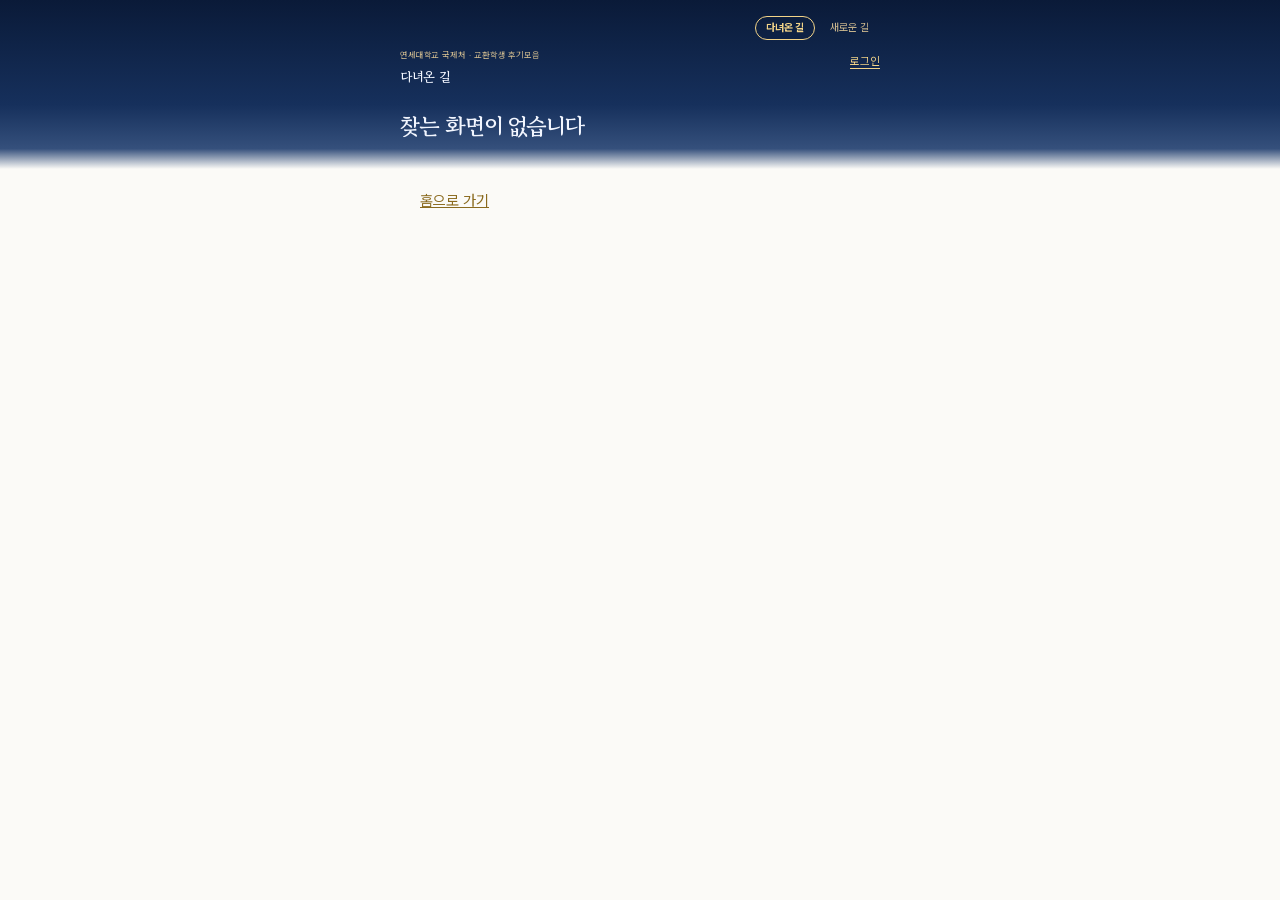
==== commit 667ddb8f: "deploy: 머리 자리 통일" ====
--- a/reviews/index.html
+++ b/reviews/index.html
@@ -4,13 +4,13 @@
     <meta charset="utf-8" />
     <meta name="viewport" content="width=device-width, initial-scale=1" />
     <meta name="theme-color" content="#0A1A38" />
-    <!-- 글꼴은 우리가 직접 들고 있다(app/public/fonts/, scripts/fetch-fonts.mjs 가 받아 둔 것).
-         CDN 을 부르지 않는 이유는 그 스크립트 맨 위에 적어 두었다. 상대 경로라
-         /reviews/ 아래로 배포해도 그대로 맞는다. -->
-    <link rel="stylesheet" href="./fonts/fonts.css">
+    <!-- 글꼴은 npm 패키지에서 온다(main.jsx 가 import 하고 Vite 가 woff2 까지 번들에
+         넣는다). 바깥을 부르지 않으므로 학생의 접속 기록이 글꼴 서버로 가지 않는다.
+         20261006: 여기 있던 <link href="./fonts/fonts.css"> 를 지웠다 — 같은 고운바탕을
+         npm 과 자체 호스팅 두 곳에서 부르고 있었다(@font-face 190개 × 2, woff2 3.5MB 중복). -->
     <title>다녀온 길 · 연세대학교 국제처</title>
-    <script type="module" crossorigin src="/reviews/assets/index-CHUgDTi5.js"></script>
-    <link rel="stylesheet" crossorigin href="/reviews/assets/index-LI54obFk.css">
+    <script type="module" crossorigin src="/reviews/assets/index-BJJRf7S7.js"></script>
+    <link rel="stylesheet" crossorigin href="/reviews/assets/index-DB7XU8Qe.css">
   </head>
   <body>
     <div id="root"></div>
--- a/reviews/assets/index-DB7XU8Qe.css
+++ b/reviews/assets/index-DB7XU8Qe.css
@@ -0,0 +1 @@
+@font-face{font-family:Pretendard Variable;font-style:normal;font-display:swap;font-weight:45 920;src:url(/reviews/assets/PretendardVariable.subset.0-BHUkWNFR.woff2)format("woff2-variations");unicode-range:U+F9CA-FA0B,U+FF03-FF05,U+FF07,U+FF0A-FF0B,U+FF0D-FF19,U+FF1B,U+FF1D,U+FF20-FF5B,U+FF5D,U+FFE0-FFE3,U+FFE5-FFE6}@font-face{font-family:Pretendard Variable;font-style:normal;font-display:swap;font-weight:45 920;src:url(/reviews/assets/PretendardVariable.subset.1-C-__qv6_.woff2)format("woff2-variations");unicode-range:U+D723-D728,U+D72A-D733,U+D735-D748,U+D74A-D74F,U+D752-D753,U+D755-D757,U+D75A-D75F,U+D762-D764,U+D766-D768,U+D76A-D76B,U+D76D-D76F,U+D771-D787,U+D789-D78B,U+D78D-D78F,U+D791-D797,U+D79A,U+D79C,U+D79E-D7A3,U+F900-F909,U+F90B-F92E}@font-face{font-family:Pretendard Variable;font-style:normal;font-display:swap;font-weight:45 920;src:url(/reviews/assets/PretendardVariable.subset.2-dCZkyKLw.woff2)format("woff2-variations");unicode-range:U+D679-D68B,U+D68E-D69E,U+D6A0,U+D6A2-D6A7,U+D6A9-D6C3,U+D6C6-D6C7,U+D6C9-D6CB,U+D6CD-D6D3,U+D6D5-D6D6,U+D6D8-D6E3,U+D6E5-D6E7,U+D6E9-D6FB,U+D6FD-D717,U+D719-D71F,U+D721-D722}@font-face{font-family:Pretendard Variable;font-style:normal;font-display:swap;font-weight:45 920;src:url(/reviews/assets/PretendardVariable.subset.3-Dqw33sf4.woff2)format("woff2-variations");unicode-range:U+D5BC-D5C7,U+D5CA-D5CB,U+D5CD-D5CF,U+D5D1-D5D7,U+D5D9-D5DA,U+D5DC,U+D5DE-D5E3,U+D5E6-D5E7,U+D5E9-D5EB,U+D5ED-D5F6,U+D5F8,U+D5FA-D5FF,U+D602-D603,U+D605-D607,U+D609-D60F,U+D612-D613,U+D616-D61B,U+D61D-D637,U+D63A-D63B,U+D63D-D63F,U+D641-D647,U+D64A-D64C,U+D64E-D653,U+D656-D657,U+D659-D65B,U+D65D-D666,U+D668,U+D66A-D678}@font-face{font-family:Pretendard Variable;font-style:normal;font-display:swap;font-weight:45 920;src:url(/reviews/assets/PretendardVariable.subset.4-Bvh2YGoc.woff2)format("woff2-variations");unicode-range:U+D507,U+D509-D50B,U+D50D-D513,U+D515-D53B,U+D53E-D53F,U+D541-D543,U+D545-D54C,U+D54E,U+D550,U+D552-D557,U+D55A-D55B,U+D55D-D55F,U+D561-D564,U+D566-D567,U+D56A,U+D56C,U+D56E-D573,U+D576-D577,U+D579-D583,U+D585-D586,U+D58A-D5A4,U+D5A6-D5BB}@font-face{font-family:Pretendard Variable;font-style:normal;font-display:swap;font-weight:45 920;src:url(/reviews/assets/PretendardVariable.subset.5-K_MNGNCe.woff2)format("woff2-variations");unicode-range:U+D464-D477,U+D47A-D47B,U+D47D-D47F,U+D481-D487,U+D489-D48A,U+D48C,U+D48E-D4E7,U+D4E9-D503,U+D505-D506}@font-face{font-family:Pretendard Variable;font-style:normal;font-display:swap;font-weight:45 920;src:url(/reviews/assets/PretendardVariable.subset.6-Bxhohlcm.woff2)format("woff2-variations");unicode-range:U+D3BF-D3C7,U+D3CA-D3CF,U+D3D1-D3EB,U+D3EE-D3EF,U+D3F1-D3F3,U+D3F5-D3FB,U+D3FD-D400,U+D402-D45B,U+D45D-D463}@font-face{font-family:Pretendard Variable;font-style:normal;font-display:swap;font-weight:45 920;src:url(/reviews/assets/PretendardVariable.subset.7-E2HaA55t.woff2)format("woff2-variations");unicode-range:U+D2FF,U+D302-D304,U+D306-D30B,U+D30F,U+D311-D313,U+D315-D31B,U+D31E,U+D322-D324,U+D326-D327,U+D32A-D32B,U+D32D-D32F,U+D331-D337,U+D339-D33C,U+D33E-D37B,U+D37E-D37F,U+D381-D383,U+D385-D38B,U+D38E-D390,U+D392-D397,U+D39A-D39B,U+D39D-D39F,U+D3A1-D3A7,U+D3A9-D3AA,U+D3AC,U+D3AE-D3B3,U+D3B5-D3B7,U+D3B9-D3BB,U+D3BD-D3BE}@font-face{font-family:Pretendard Variable;font-style:normal;font-display:swap;font-weight:45 920;src:url(/reviews/assets/PretendardVariable.subset.8-CRbJhhyA.woff2)format("woff2-variations");unicode-range:U+D257-D27F,U+D281-D29B,U+D29D-D29F,U+D2A1-D2AB,U+D2AD-D2B7,U+D2BA-D2BB,U+D2BD-D2BF,U+D2C1-D2C7,U+D2C9-D2EF,U+D2F2-D2F3,U+D2F5-D2F7,U+D2F9-D2FE}@font-face{font-family:Pretendard Variable;font-style:normal;font-display:swap;font-weight:45 920;src:url(/reviews/assets/PretendardVariable.subset.9-Btb3bmS6.woff2)format("woff2-variations");unicode-range:U+D1B4,U+D1B6-D1F3,U+D1F5-D22B,U+D22E-D22F,U+D231-D233,U+D235-D23B,U+D23D-D240,U+D242-D256}@font-face{font-family:Pretendard Variable;font-style:normal;font-display:swap;font-weight:45 920;src:url(/reviews/assets/PretendardVariable.subset.10-DzSWztS8.woff2)format("woff2-variations");unicode-range:U+D105-D12F,U+D132-D133,U+D135-D137,U+D139-D13F,U+D141-D142,U+D144,U+D146-D14B,U+D14E-D14F,U+D151-D153,U+D155-D15B,U+D15E-D187,U+D189-D19F,U+D1A2-D1A3,U+D1A5-D1A7,U+D1A9-D1AF,U+D1B2-D1B3}@font-face{font-family:Pretendard Variable;font-style:normal;font-display:swap;font-weight:45 920;src:url(/reviews/assets/PretendardVariable.subset.11-CqVmlKJn.woff2)format("woff2-variations");unicode-range:U+D04B-D04F,U+D051-D057,U+D059-D06B,U+D06D-D06F,U+D071-D073,U+D075-D07B,U+D07E-D0A3,U+D0A6-D0A7,U+D0A9-D0AB,U+D0AD-D0B3,U+D0B6,U+D0B8,U+D0BA-D0BF,U+D0C2-D0C3,U+D0C5-D0C7,U+D0C9-D0CF,U+D0D2,U+D0D6-D0DB,U+D0DE-D0DF,U+D0E1-D0E3,U+D0E5-D0EB,U+D0EE-D0F0,U+D0F2-D104}@font-face{font-family:Pretendard Variable;font-style:normal;font-display:swap;font-weight:45 920;src:url(/reviews/assets/PretendardVariable.subset.12-BHuZSgT0.woff2)format("woff2-variations");unicode-range:U+CFA2-CFC3,U+CFC5-CFDF,U+CFE2-CFE3,U+CFE5-CFE7,U+CFE9-CFF4,U+CFF6-CFFB,U+CFFD-CFFF,U+D001-D003,U+D005-D017,U+D019-D033,U+D036-D037,U+D039-D03B,U+D03D-D04A}@font-face{font-family:Pretendard Variable;font-style:normal;font-display:swap;font-weight:45 920;src:url(/reviews/assets/PretendardVariable.subset.13-C42mj_j2.woff2)format("woff2-variations");unicode-range:U+CEF0-CEF3,U+CEF6,U+CEF9-CEFF,U+CF01-CF03,U+CF05-CF07,U+CF09-CF0F,U+CF11-CF12,U+CF14-CF1B,U+CF1D-CF1F,U+CF21-CF2F,U+CF31-CF53,U+CF56-CF57,U+CF59-CF5B,U+CF5D-CF63,U+CF66,U+CF68,U+CF6A-CF6F,U+CF71-CF84,U+CF86-CF8B,U+CF8D-CFA1}@font-face{font-family:Pretendard Variable;font-style:normal;font-display:swap;font-weight:45 920;src:url(/reviews/assets/PretendardVariable.subset.14-Bl512uUX.woff2)format("woff2-variations");unicode-range:U+CE3C-CE57,U+CE5A-CE5B,U+CE5D-CE5F,U+CE61-CE67,U+CE6A,U+CE6C,U+CE6E-CE73,U+CE76-CE77,U+CE79-CE7B,U+CE7D-CE83,U+CE85-CE88,U+CE8A-CE8F,U+CE91-CE93,U+CE95-CE97,U+CE99-CE9F,U+CEA2,U+CEA4-CEAB,U+CEAD-CEE3,U+CEE6-CEE7,U+CEE9-CEEB,U+CEED-CEEF}@font-face{font-family:Pretendard Variable;font-style:normal;font-display:swap;font-weight:45 920;src:url(/reviews/assets/PretendardVariable.subset.15-D04iXIE3.woff2)format("woff2-variations");unicode-range:U+CD92-CD93,U+CD96-CD97,U+CD99-CD9B,U+CD9D-CDA3,U+CDA6-CDA8,U+CDAA-CDAF,U+CDB1-CDC3,U+CDC5-CDCB,U+CDCD-CDE7,U+CDE9-CE03,U+CE05-CE1F,U+CE22-CE34,U+CE36-CE3B}@font-face{font-family:Pretendard Variable;font-style:normal;font-display:swap;font-weight:45 920;src:url(/reviews/assets/PretendardVariable.subset.16-BQUnS2GX.woff2)format("woff2-variations");unicode-range:U+CCEF-CD07,U+CD0A-CD0B,U+CD0D-CD1A,U+CD1C,U+CD1E-CD2B,U+CD2D-CD5B,U+CD5D-CD77,U+CD79-CD91}@font-face{font-family:Pretendard Variable;font-style:normal;font-display:swap;font-weight:45 920;src:url(/reviews/assets/PretendardVariable.subset.17-BfZSA-Xc.woff2)format("woff2-variations");unicode-range:U+CC3F-CC43,U+CC46-CC47,U+CC49-CC4B,U+CC4D-CC53,U+CC55-CC58,U+CC5A-CC5F,U+CC61-CC97,U+CC9A-CC9B,U+CC9D-CC9F,U+CCA1-CCA7,U+CCAA,U+CCAC,U+CCAE-CCB3,U+CCB6-CCB7,U+CCB9-CCBB,U+CCBD-CCCF,U+CCD1-CCE3,U+CCE5-CCEE}@font-face{font-family:Pretendard Variable;font-style:normal;font-display:swap;font-weight:45 920;src:url(/reviews/assets/PretendardVariable.subset.18-CwAxMC3C.woff2)format("woff2-variations");unicode-range:U+CB91-CBD3,U+CBD5-CBE3,U+CBE5-CC0B,U+CC0E-CC0F,U+CC11-CC13,U+CC15-CC1B,U+CC1D-CC20,U+CC23-CC27,U+CC2A-CC2B,U+CC2D,U+CC2F,U+CC31-CC37,U+CC3A,U+CC3C}@font-face{font-family:Pretendard Variable;font-style:normal;font-display:swap;font-weight:45 920;src:url(/reviews/assets/PretendardVariable.subset.19-CJu4Zcdo.woff2)format("woff2-variations");unicode-range:U+CAF4-CB47,U+CB4A-CB90}@font-face{font-family:Pretendard Variable;font-style:normal;font-display:swap;font-weight:45 920;src:url(/reviews/assets/PretendardVariable.subset.20-Ig1-z3n5.woff2)format("woff2-variations");unicode-range:U+CA4A-CA4B,U+CA4E-CA4F,U+CA51-CA53,U+CA55-CA5B,U+CA5D-CA60,U+CA62-CA83,U+CA85-CABB,U+CABE-CABF,U+CAC1-CAC3,U+CAC5-CACB,U+CACD-CAD0,U+CAD2,U+CAD4-CAD8,U+CADA-CAF3}@font-face{font-family:Pretendard Variable;font-style:normal;font-display:swap;font-weight:45 920;src:url(/reviews/assets/PretendardVariable.subset.21-yKPEdLXC.woff2)format("woff2-variations");unicode-range:U+C996-C997,U+C99A-C99C,U+C99E-C9BF,U+C9C2-C9C3,U+C9C5-C9C7,U+C9C9-C9CF,U+C9D2,U+C9D4,U+C9D7-C9D8,U+C9DB,U+C9DE-C9DF,U+C9E1-C9E3,U+C9E5-C9E6,U+C9E8-C9EB,U+C9EE-C9F0,U+C9F2-C9F7,U+C9F9-CA0B,U+CA0D-CA28,U+CA2A-CA49}@font-face{font-family:Pretendard Variable;font-style:normal;font-display:swap;font-weight:45 920;src:url(/reviews/assets/PretendardVariable.subset.22-CSqxKoOs.woff2)format("woff2-variations");unicode-range:U+C8E9-C8F4,U+C8F6-C8FB,U+C8FE-C8FF,U+C901-C903,U+C905-C90B,U+C90E-C910,U+C912-C917,U+C919-C92B,U+C92D-C94F,U+C951-C953,U+C955-C96B,U+C96D-C973,U+C975-C987,U+C98A-C98B,U+C98D-C98F,U+C991-C995}@font-face{font-family:Pretendard Variable;font-style:normal;font-display:swap;font-weight:45 920;src:url(/reviews/assets/PretendardVariable.subset.23-DK80wi0t.woff2)format("woff2-variations");unicode-range:U+C841-C84B,U+C84D-C86F,U+C872-C873,U+C875-C877,U+C879-C87F,U+C882-C884,U+C887-C88A,U+C88D-C8C3,U+C8C5-C8DF,U+C8E1-C8E8}@font-face{font-family:Pretendard Variable;font-style:normal;font-display:swap;font-weight:45 920;src:url(/reviews/assets/PretendardVariable.subset.24-CmkE8Q8D.woff2)format("woff2-variations");unicode-range:U+C779-C77B,U+C77E-C782,U+C786,U+C78B,U+C78D,U+C78F,U+C792-C793,U+C795,U+C797,U+C799-C79F,U+C7A2,U+C7A7-C7AB,U+C7AE-C7BB,U+C7BD-C7C0,U+C7C2-C7C7,U+C7C9-C7DC,U+C7DE-C7FF,U+C802-C803,U+C805-C807,U+C809,U+C80B-C80F,U+C812,U+C814,U+C817-C81B,U+C81E-C81F,U+C821-C823,U+C825-C82E,U+C830-C837,U+C839-C83B,U+C83D-C840}@font-face{font-family:Pretendard Variable;font-style:normal;font-display:swap;font-weight:45 920;src:url(/reviews/assets/PretendardVariable.subset.25-CsoWBIZB.woff2)format("woff2-variations");unicode-range:U+C6BB-C6BF,U+C6C2,U+C6C4,U+C6C6-C6CB,U+C6CE-C6CF,U+C6D1-C6D3,U+C6D5-C6DB,U+C6DD-C6DF,U+C6E1-C6E7,U+C6E9-C6EB,U+C6ED-C6EF,U+C6F1-C6F8,U+C6FA-C703,U+C705-C707,U+C709-C70B,U+C70D-C716,U+C718,U+C71A-C71F,U+C722-C723,U+C725-C727,U+C729-C734,U+C736-C73B,U+C73E-C73F,U+C741-C743,U+C745-C74B,U+C74E-C750,U+C752-C757,U+C759-C773,U+C776-C777}@font-face{font-family:Pretendard Variable;font-style:normal;font-display:swap;font-weight:45 920;src:url(/reviews/assets/PretendardVariable.subset.26-Sozl8dw8.woff2)format("woff2-variations");unicode-range:U+C5F5-C5FB,U+C5FE,U+C602-C605,U+C607,U+C609-C60F,U+C611-C61A,U+C61C-C623,U+C626-C627,U+C629-C62B,U+C62D,U+C62F-C632,U+C636,U+C638,U+C63A-C63F,U+C642-C643,U+C645-C647,U+C649-C652,U+C656-C65B,U+C65D-C65F,U+C661-C663,U+C665-C677,U+C679-C67B,U+C67D-C693,U+C696-C697,U+C699-C69B,U+C69D-C6A3,U+C6A6,U+C6A8,U+C6AA-C6AF,U+C6B2-C6B3,U+C6B5-C6B7,U+C6B9-C6BA}@font-face{font-family:Pretendard Variable;font-style:normal;font-display:swap;font-weight:45 920;src:url(/reviews/assets/PretendardVariable.subset.27-CT6nuW9L.woff2)format("woff2-variations");unicode-range:U+C517-C527,U+C52A-C52B,U+C52D-C52F,U+C531-C538,U+C53A,U+C53C,U+C53E-C543,U+C546-C547,U+C54B,U+C54D-C552,U+C556,U+C55A-C55B,U+C55D,U+C55F,U+C562-C563,U+C565-C567,U+C569-C56F,U+C572,U+C574,U+C576-C57B,U+C57E-C57F,U+C581-C583,U+C585-C586,U+C588-C58B,U+C58E,U+C590,U+C592-C596,U+C599-C5B3,U+C5B6-C5B7,U+C5BA,U+C5BE-C5C3,U+C5CA-C5CB,U+C5CD,U+C5CF,U+C5D2-C5D3,U+C5D5-C5D7,U+C5D9-C5DF,U+C5E1-C5E2,U+C5E4,U+C5E6-C5EB,U+C5EF,U+C5F1-C5F3}@font-face{font-family:Pretendard Variable;font-style:normal;font-display:swap;font-weight:45 920;src:url(/reviews/assets/PretendardVariable.subset.28-CpO0Y96p.woff2)format("woff2-variations");unicode-range:U+C475-C4EF,U+C4F2-C4F3,U+C4F5-C4F7,U+C4F9-C4FF,U+C502-C50B,U+C50D-C516}@font-face{font-family:Pretendard Variable;font-style:normal;font-display:swap;font-weight:45 920;src:url(/reviews/assets/PretendardVariable.subset.29-D6hjrUWm.woff2)format("woff2-variations");unicode-range:U+C3D0-C3D7,U+C3DA-C3DB,U+C3DD-C3DE,U+C3E1-C3EC,U+C3EE-C3F3,U+C3F5-C42B,U+C42D-C463,U+C466-C474}@font-face{font-family:Pretendard Variable;font-style:normal;font-display:swap;font-weight:45 920;src:url(/reviews/assets/PretendardVariable.subset.30-CWDM1c0J.woff2)format("woff2-variations");unicode-range:U+C32B-C367,U+C36A-C36B,U+C36D-C36F,U+C371-C377,U+C37A-C37B,U+C37E-C383,U+C385-C387,U+C389-C3CF}@font-face{font-family:Pretendard Variable;font-style:normal;font-display:swap;font-weight:45 920;src:url(/reviews/assets/PretendardVariable.subset.31-CdmyZ5mm.woff2)format("woff2-variations");unicode-range:U+C26A-C26B,U+C26D-C26F,U+C271-C273,U+C275-C27B,U+C27E-C287,U+C289-C28F,U+C291-C297,U+C299-C29A,U+C29C-C2A3,U+C2A5-C2A7,U+C2A9-C2AB,U+C2AD-C2B3,U+C2B6,U+C2B8,U+C2BA-C2BB,U+C2BD-C2DB,U+C2DE-C2DF,U+C2E1-C2E2,U+C2E5-C2EA,U+C2EE,U+C2F0,U+C2F2-C2F5,U+C2F7,U+C2FA-C2FB,U+C2FD-C2FF,U+C301-C307,U+C309-C30C,U+C30E-C312,U+C315-C323,U+C325-C328,U+C32A}@font-face{font-family:Pretendard Variable;font-style:normal;font-display:swap;font-weight:45 920;src:url(/reviews/assets/PretendardVariable.subset.32-CGnFWD2i.woff2)format("woff2-variations");unicode-range:U+C1BC-C1C3,U+C1C5-C1DF,U+C1E1-C1FB,U+C1FD-C203,U+C205-C20C,U+C20E,U+C210-C217,U+C21A-C21B,U+C21D-C21E,U+C221-C227,U+C229-C22A,U+C22C,U+C22E,U+C230,U+C233-C24F,U+C251-C257,U+C259-C269}@font-face{font-family:Pretendard Variable;font-style:normal;font-display:swap;font-weight:45 920;src:url(/reviews/assets/PretendardVariable.subset.33--0OT__YQ.woff2)format("woff2-variations");unicode-range:U+C101-C11B,U+C11F,U+C121-C123,U+C125-C12B,U+C12E,U+C132-C137,U+C13A-C13B,U+C13D-C13F,U+C141-C147,U+C14A,U+C14C-C153,U+C155-C157,U+C159-C15B,U+C15D-C166,U+C169-C16F,U+C171-C177,U+C179-C18B,U+C18E-C18F,U+C191-C193,U+C195-C19B,U+C19D-C19E,U+C1A0,U+C1A2-C1A4,U+C1A6-C1BB}@font-face{font-family:Pretendard Variable;font-style:normal;font-display:swap;font-weight:45 920;src:url(/reviews/assets/PretendardVariable.subset.34-CaCS33Md.woff2)format("woff2-variations");unicode-range:U+C049-C057,U+C059-C05B,U+C05D-C05F,U+C061-C067,U+C069-C08F,U+C091-C0AB,U+C0AE-C0AF,U+C0B1-C0B3,U+C0B5,U+C0B7-C0BB,U+C0BE,U+C0C2-C0C7,U+C0CA-C0CB,U+C0CD-C0CF,U+C0D1-C0D7,U+C0D9-C0DA,U+C0DC,U+C0DE-C0E3,U+C0E5-C0EB,U+C0ED-C0F3,U+C0F6,U+C0F8,U+C0FA-C0FF}@font-face{font-family:Pretendard Variable;font-style:normal;font-display:swap;font-weight:45 920;src:url(/reviews/assets/PretendardVariable.subset.35-DWFYRGLp.woff2)format("woff2-variations");unicode-range:U+BFA7-BFAF,U+BFB1-BFC4,U+BFC6-BFCB,U+BFCE-BFCF,U+BFD1-BFD3,U+BFD5-BFDB,U+BFDD-C048}@font-face{font-family:Pretendard Variable;font-style:normal;font-display:swap;font-weight:45 920;src:url(/reviews/assets/PretendardVariable.subset.36-Dn5IBRQB.woff2)format("woff2-variations");unicode-range:U+BF07,U+BF09-BF3F,U+BF41-BF4F,U+BF52-BF54,U+BF56-BFA6}@font-face{font-family:Pretendard Variable;font-style:normal;font-display:swap;font-weight:45 920;src:url(/reviews/assets/PretendardVariable.subset.37-BD6FyOtY.woff2)format("woff2-variations");unicode-range:U+BE56,U+BE58,U+BE5C-BE5F,U+BE62-BE63,U+BE65-BE67,U+BE69-BE74,U+BE76-BE7B,U+BE7E-BE7F,U+BE81-BE8E,U+BE90,U+BE92-BEA7,U+BEA9-BECF,U+BED2-BED3,U+BED5-BED6,U+BED9-BEE3,U+BEE6-BF06}@font-face{font-family:Pretendard Variable;font-style:normal;font-display:swap;font-weight:45 920;src:url(/reviews/assets/PretendardVariable.subset.38-D4hu443z.woff2)format("woff2-variations");unicode-range:U+BDB0-BDD3,U+BDD5-BDEF,U+BDF1-BE0B,U+BE0D-BE0F,U+BE11-BE13,U+BE15-BE43,U+BE46-BE47,U+BE49-BE4B,U+BE4D-BE53}@font-face{font-family:Pretendard Variable;font-style:normal;font-display:swap;font-weight:45 920;src:url(/reviews/assets/PretendardVariable.subset.39-B_7wfth9.woff2)format("woff2-variations");unicode-range:U+BD03,U+BD06,U+BD08,U+BD0A-BD0F,U+BD11-BD22,U+BD25-BD47,U+BD49-BD58,U+BD5A-BD7F,U+BD82-BD83,U+BD85-BD87,U+BD8A-BD8F,U+BD91-BD92,U+BD94,U+BD96-BD98,U+BD9A-BDAF}@font-face{font-family:Pretendard Variable;font-style:normal;font-display:swap;font-weight:45 920;src:url(/reviews/assets/PretendardVariable.subset.40-BDaOfdUe.woff2)format("woff2-variations");unicode-range:U+BC4E-BC83,U+BC86-BC87,U+BC89-BC8B,U+BC8D-BC93,U+BC96,U+BC98,U+BC9B-BC9F,U+BCA2-BCA3,U+BCA5-BCA7,U+BCA9-BCB2,U+BCB4-BCBB,U+BCBE-BCBF,U+BCC1-BCC3,U+BCC5-BCCC,U+BCCE-BCD0,U+BCD2-BCD4,U+BCD6-BCF3,U+BCF7,U+BCF9-BCFB,U+BCFD-BD02}@font-face{font-family:Pretendard Variable;font-style:normal;font-display:swap;font-weight:45 920;src:url(/reviews/assets/PretendardVariable.subset.41-BUACvzZC.woff2)format("woff2-variations");unicode-range:U+BB90-BBA3,U+BBA5-BBAB,U+BBAD-BBBF,U+BBC1-BBF7,U+BBFA-BBFB,U+BBFD-BBFE,U+BC01-BC07,U+BC09-BC0A,U+BC0E,U+BC10,U+BC12-BC13,U+BC17,U+BC19-BC1A,U+BC1E,U+BC20-BC23,U+BC26,U+BC28,U+BC2A-BC2C,U+BC2E-BC2F,U+BC32-BC33,U+BC35-BC37,U+BC39-BC3F,U+BC41-BC42,U+BC44,U+BC46-BC48,U+BC4A-BC4D}@font-face{font-family:Pretendard Variable;font-style:normal;font-display:swap;font-weight:45 920;src:url(/reviews/assets/PretendardVariable.subset.42-Dp-5mnyL.woff2)format("woff2-variations");unicode-range:U+BAE6-BAFB,U+BAFD-BB17,U+BB19-BB33,U+BB37,U+BB39-BB3A,U+BB3D-BB43,U+BB45-BB46,U+BB48,U+BB4A-BB4F,U+BB51-BB53,U+BB55-BB57,U+BB59-BB62,U+BB64-BB8F}@font-face{font-family:Pretendard Variable;font-style:normal;font-display:swap;font-weight:45 920;src:url(/reviews/assets/PretendardVariable.subset.43-DHdpry7N.woff2)format("woff2-variations");unicode-range:U+BA30-BA37,U+BA3A-BA3B,U+BA3D-BA3F,U+BA41-BA47,U+BA49-BA4A,U+BA4C,U+BA4E-BA53,U+BA56-BA57,U+BA59-BA5B,U+BA5D-BA63,U+BA65-BA66,U+BA68-BA6F,U+BA71-BA73,U+BA75-BA77,U+BA79-BA84,U+BA86,U+BA88-BAA7,U+BAAA,U+BAAD-BAAF,U+BAB1-BAB7,U+BABA,U+BABC,U+BABE-BAE5}@font-face{font-family:Pretendard Variable;font-style:normal;font-display:swap;font-weight:45 920;src:url(/reviews/assets/PretendardVariable.subset.44-qHopVhdd.woff2)format("woff2-variations");unicode-range:U+B96E-B973,U+B976-B977,U+B979-B97B,U+B97D-B983,U+B986,U+B988,U+B98A-B98D,U+B98F-B9AB,U+B9AE-B9AF,U+B9B1-B9B3,U+B9B5-B9BB,U+B9BE,U+B9C0,U+B9C2-B9C7,U+B9CA-B9CB,U+B9CD,U+B9D2-B9D7,U+B9DA,U+B9DC,U+B9DF-B9E0,U+B9E2,U+B9E6-B9E7,U+B9E9-B9F3,U+B9F6,U+B9F8,U+B9FB-BA2F}@font-face{font-family:Pretendard Variable;font-style:normal;font-display:swap;font-weight:45 920;src:url(/reviews/assets/PretendardVariable.subset.45-BniyRFfm.woff2)format("woff2-variations");unicode-range:U+B8BF-B8CB,U+B8CD-B8E0,U+B8E2-B8E7,U+B8EA-B8EB,U+B8ED-B8EF,U+B8F1-B8F7,U+B8FA,U+B8FC,U+B8FE-B903,U+B905-B917,U+B919-B91F,U+B921-B93B,U+B93D-B957,U+B95A-B95B,U+B95D-B95F,U+B961-B967,U+B969-B96C}@font-face{font-family:Pretendard Variable;font-style:normal;font-display:swap;font-weight:45 920;src:url(/reviews/assets/PretendardVariable.subset.46-BMRq7xC-.woff2)format("woff2-variations");unicode-range:U+B80D-B80F,U+B811-B817,U+B81A,U+B81C-B823,U+B826-B827,U+B829-B82B,U+B82D-B833,U+B836,U+B83A-B83F,U+B841-B85B,U+B85E-B85F,U+B861-B863,U+B865-B86B,U+B86E,U+B870,U+B872-B8AF,U+B8B1-B8BE}@font-face{font-family:Pretendard Variable;font-style:normal;font-display:swap;font-weight:45 920;src:url(/reviews/assets/PretendardVariable.subset.47-B-cWO2pw.woff2)format("woff2-variations");unicode-range:U+B74D-B75F,U+B761-B763,U+B765-B774,U+B776-B77B,U+B77E-B77F,U+B781-B783,U+B785-B78B,U+B78E,U+B792-B796,U+B79A-B79B,U+B79D-B7A7,U+B7AA,U+B7AE-B7B3,U+B7B6-B7C8,U+B7CA-B7EB,U+B7EE-B7EF,U+B7F1-B7F3,U+B7F5-B7FB,U+B7FE,U+B802-B806,U+B80A-B80B}@font-face{font-family:Pretendard Variable;font-style:normal;font-display:swap;font-weight:45 920;src:url(/reviews/assets/PretendardVariable.subset.48-Ct-fWrPO.woff2)format("woff2-variations");unicode-range:U+B6A7-B6AA,U+B6AC-B6B0,U+B6B2-B6EF,U+B6F1-B727,U+B72A-B72B,U+B72D-B72E,U+B731-B737,U+B739-B73A,U+B73C-B743,U+B745-B74C}@font-face{font-family:Pretendard Variable;font-style:normal;font-display:swap;font-weight:45 920;src:url(/reviews/assets/PretendardVariable.subset.49-BblQVys9.woff2)format("woff2-variations");unicode-range:U+B605-B60F,U+B612-B617,U+B619-B624,U+B626-B69B,U+B69E-B6A3,U+B6A5-B6A6}@font-face{font-family:Pretendard Variable;font-style:normal;font-display:swap;font-weight:45 920;src:url(/reviews/assets/PretendardVariable.subset.50-C8IyFH7L.woff2)format("woff2-variations");unicode-range:U+B55F,U+B562-B583,U+B585-B59F,U+B5A2-B5A3,U+B5A5-B5A7,U+B5A9-B5B2,U+B5B5-B5BA,U+B5BD-B604}@font-face{font-family:Pretendard Variable;font-style:normal;font-display:swap;font-weight:45 920;src:url(/reviews/assets/PretendardVariable.subset.51-Bxd0gTAs.woff2)format("woff2-variations");unicode-range:U+B4A5-B4B6,U+B4B8-B4BF,U+B4C1-B4C7,U+B4C9-B4DB,U+B4DE-B4DF,U+B4E1-B4E2,U+B4E5-B4EB,U+B4EE,U+B4F0,U+B4F2-B513,U+B516-B517,U+B519-B51A,U+B51D-B523,U+B526,U+B528,U+B52B-B52F,U+B532-B533,U+B535-B537,U+B539-B53F,U+B541-B544,U+B546-B54B,U+B54D-B54F,U+B551-B55B,U+B55D-B55E}@font-face{font-family:Pretendard Variable;font-style:normal;font-display:swap;font-weight:45 920;src:url(/reviews/assets/PretendardVariable.subset.52-CNgqKOOJ.woff2)format("woff2-variations");unicode-range:U+B3F8-B3FB,U+B3FD-B40F,U+B411-B417,U+B419-B41B,U+B41D-B41F,U+B421-B427,U+B42A-B42B,U+B42D-B44F,U+B452-B453,U+B455-B457,U+B459-B45F,U+B462-B464,U+B466-B46B,U+B46D-B47F,U+B481-B4A3}@font-face{font-family:Pretendard Variable;font-style:normal;font-display:swap;font-weight:45 920;src:url(/reviews/assets/PretendardVariable.subset.53-BSRnyb-u.woff2)format("woff2-variations");unicode-range:U+B342-B353,U+B356-B357,U+B359-B35B,U+B35D-B35E,U+B360-B363,U+B366,U+B368,U+B36A-B36D,U+B36F,U+B372-B373,U+B375-B377,U+B379-B37F,U+B381-B382,U+B384,U+B386-B38B,U+B38D-B3C3,U+B3C6-B3C7,U+B3C9-B3CA,U+B3CD-B3D3,U+B3D6,U+B3D8,U+B3DA-B3F7}@font-face{font-family:Pretendard Variable;font-style:normal;font-display:swap;font-weight:45 920;src:url(/reviews/assets/PretendardVariable.subset.54-Dt2-cQkx.woff2)format("woff2-variations");unicode-range:U+B27C-B283,U+B285-B28F,U+B292-B293,U+B295-B297,U+B29A-B29F,U+B2A1-B2A4,U+B2A7-B2A9,U+B2AB,U+B2AD-B2C7,U+B2CA-B2CB,U+B2CD-B2CF,U+B2D1-B2D7,U+B2DA,U+B2DC,U+B2DE-B2E3,U+B2E7,U+B2E9-B2EA,U+B2EF-B2F3,U+B2F6,U+B2F8,U+B2FA-B2FB,U+B2FD-B2FE,U+B302-B303,U+B305-B307,U+B309-B30F,U+B312,U+B316-B31B,U+B31D-B341}@font-face{font-family:Pretendard Variable;font-style:normal;font-display:swap;font-weight:45 920;src:url(/reviews/assets/PretendardVariable.subset.55-jFgflYjX.woff2)format("woff2-variations");unicode-range:U+B1D6-B1E7,U+B1E9-B1FC,U+B1FE-B203,U+B206-B207,U+B209-B20B,U+B20D-B213,U+B216-B21F,U+B221-B257,U+B259-B273,U+B275-B27B}@font-face{font-family:Pretendard Variable;font-style:normal;font-display:swap;font-weight:45 920;src:url(/reviews/assets/PretendardVariable.subset.56-BwZdvJZQ.woff2)format("woff2-variations");unicode-range:U+B120-B122,U+B126-B127,U+B129-B12B,U+B12D-B133,U+B136,U+B138,U+B13A-B13F,U+B142-B143,U+B145-B14F,U+B151-B153,U+B156-B157,U+B159-B177,U+B17A-B17B,U+B17D-B17F,U+B181-B187,U+B189-B18C,U+B18E-B191,U+B195-B1A7,U+B1A9-B1CB,U+B1CD-B1D5}@font-face{font-family:Pretendard Variable;font-style:normal;font-display:swap;font-weight:45 920;src:url(/reviews/assets/PretendardVariable.subset.57-BwFDg-Fs.woff2)format("woff2-variations");unicode-range:U+B05F-B07B,U+B07E-B07F,U+B081-B083,U+B085-B08B,U+B08D-B097,U+B09B,U+B09D-B09F,U+B0A2-B0A7,U+B0AA,U+B0B0,U+B0B2,U+B0B6-B0B7,U+B0B9-B0BB,U+B0BD-B0C3,U+B0C6-B0C7,U+B0CA-B0CF,U+B0D1-B0DF,U+B0E1-B0E4,U+B0E6-B107,U+B10A-B10B,U+B10D-B10F,U+B111-B112,U+B114-B117,U+B119-B11A,U+B11C-B11F}@font-face{font-family:Pretendard Variable;font-style:normal;font-display:swap;font-weight:45 920;src:url(/reviews/assets/PretendardVariable.subset.58-DlucQts_.woff2)format("woff2-variations");unicode-range:U+AFAC-AFB7,U+AFBA-AFBB,U+AFBD-AFBF,U+AFC1-AFC6,U+AFCA-AFCC,U+AFCE-AFD3,U+AFD5-AFE7,U+AFE9-AFEF,U+AFF1-B00B,U+B00D-B00F,U+B011-B013,U+B015-B01B,U+B01D-B027,U+B029-B043,U+B045-B047,U+B049,U+B04B,U+B04D-B052,U+B055-B056,U+B058-B05C,U+B05E}@font-face{font-family:Pretendard Variable;font-style:normal;font-display:swap;font-weight:45 920;src:url(/reviews/assets/PretendardVariable.subset.59-CMkWjhdo.woff2)format("woff2-variations");unicode-range:U+AF03-AF07,U+AF09-AF2B,U+AF2E-AF33,U+AF35-AF3B,U+AF3E-AF40,U+AF44-AF47,U+AF4A-AF5C,U+AF5E-AF63,U+AF65-AF7F,U+AF81-AFAB}@font-face{font-family:Pretendard Variable;font-style:normal;font-display:swap;font-weight:45 920;src:url(/reviews/assets/PretendardVariable.subset.60-CeHezjjf.woff2)format("woff2-variations");unicode-range:U+AE56-AE5B,U+AE5E-AE60,U+AE62-AE64,U+AE66-AE67,U+AE69-AE6B,U+AE6D-AE83,U+AE85-AEBB,U+AEBF,U+AEC1-AEC3,U+AEC5-AECB,U+AECE,U+AED0,U+AED2-AED7,U+AED9-AEF3,U+AEF5-AF02}@font-face{font-family:Pretendard Variable;font-style:normal;font-display:swap;font-weight:45 920;src:url(/reviews/assets/PretendardVariable.subset.61-PUuTnod4.woff2)format("woff2-variations");unicode-range:U+AD9C-ADA3,U+ADA5-ADBF,U+ADC1-ADC3,U+ADC5-ADC7,U+ADC9-ADD2,U+ADD4-ADDB,U+ADDD-ADDF,U+ADE1-ADE3,U+ADE5-ADF7,U+ADFA-ADFB,U+ADFD-ADFF,U+AE02-AE07,U+AE0A,U+AE0C,U+AE0E-AE13,U+AE15-AE2F,U+AE31-AE33,U+AE35-AE37,U+AE39-AE3F,U+AE42,U+AE44,U+AE46-AE49,U+AE4B,U+AE4F,U+AE51-AE53,U+AE55}@font-face{font-family:Pretendard Variable;font-style:normal;font-display:swap;font-weight:45 920;src:url(/reviews/assets/PretendardVariable.subset.62-DGSAWCfb.woff2)format("woff2-variations");unicode-range:U+ACE2-ACE3,U+ACE5-ACE6,U+ACE9-ACEF,U+ACF2,U+ACF4,U+ACF7-ACFB,U+ACFE-ACFF,U+AD01-AD03,U+AD05-AD0B,U+AD0D-AD10,U+AD12-AD1B,U+AD1D-AD33,U+AD35-AD48,U+AD4A-AD4F,U+AD51-AD6B,U+AD6E-AD6F,U+AD71-AD72,U+AD77-AD7C,U+AD7E,U+AD80,U+AD82-AD87,U+AD89-AD8B,U+AD8D-AD8F,U+AD91-AD9B}@font-face{font-family:Pretendard Variable;font-style:normal;font-display:swap;font-weight:45 920;src:url(/reviews/assets/PretendardVariable.subset.63-B35xsm4O.woff2)format("woff2-variations");unicode-range:U+AC25-AC2C,U+AC2E,U+AC30,U+AC32-AC37,U+AC39-AC3F,U+AC41-AC4C,U+AC4E-AC6F,U+AC72-AC73,U+AC75-AC76,U+AC79-AC7F,U+AC82,U+AC84-AC88,U+AC8A-AC8B,U+AC8D-AC8F,U+AC91-AC93,U+AC95-AC9B,U+AC9D-AC9E,U+ACA1-ACA7,U+ACAB,U+ACAD-ACAF,U+ACB1-ACB7,U+ACBA-ACBB,U+ACBE-ACC0,U+ACC2-ACC3,U+ACC5-ACDF}@font-face{font-family:Pretendard Variable;font-style:normal;font-display:swap;font-weight:45 920;src:url(/reviews/assets/PretendardVariable.subset.64-CTbrgYF9.woff2)format("woff2-variations");unicode-range:U+99DF,U+99ED,U+99F1,U+99FF,U+9A01,U+9A08,U+9A0E-9A0F,U+9A19,U+9A2B,U+9A30,U+9A36-9A37,U+9A40,U+9A43,U+9A45,U+9A4D,U+9A55,U+9A57,U+9A5A-9A5B,U+9A5F,U+9A62,U+9A65,U+9A69-9A6A,U+9AA8,U+9AB8,U+9AD3,U+9AE5,U+9AEE,U+9B1A,U+9B27,U+9B2A,U+9B31,U+9B3C,U+9B41-9B45,U+9B4F,U+9B54,U+9B5A,U+9B6F,U+9B8E,U+9B91,U+9B9F,U+9BAB,U+9BAE,U+9BC9,U+9BD6,U+9BE4,U+9BE8,U+9C0D,U+9C10,U+9C12,U+9C15,U+9C25,U+9C32,U+9C3B,U+9C47,U+9C49,U+9C57,U+9CE5,U+9CE7,U+9CE9,U+9CF3-9CF4,U+9CF6,U+9D09,U+9D1B,U+9D26,U+9D28,U+9D3B,U+9D51,U+9D5D,U+9D60-9D61,U+9D6C,U+9D72,U+9DA9,U+9DAF,U+9DB4,U+9DC4,U+9DD7,U+9DF2,U+9DF8-9DFA,U+9E1A,U+9E1E,U+9E75,U+9E79,U+9E7D,U+9E7F,U+9E92-9E93,U+9E97,U+9E9D,U+9E9F,U+9EA5,U+9EB4-9EB5,U+9EBB,U+9EBE,U+9EC3,U+9ECD-9ECE,U+9ED4,U+9ED8,U+9EDB-9EDC,U+9EDE,U+9EE8,U+9EF4,U+9F07-9F08,U+9F0E,U+9F13,U+9F20,U+9F3B,U+9F4A-9F4B,U+9F4E,U+9F52,U+9F5F,U+9F61,U+9F67,U+9F6A,U+9F6C,U+9F77,U+9F8D,U+9F90,U+9F95,U+9F9C,U+AC02-AC03,U+AC05-AC06,U+AC09-AC0F,U+AC17-AC18,U+AC1B,U+AC1E-AC1F,U+AC21-AC23}@font-face{font-family:Pretendard Variable;font-style:normal;font-display:swap;font-weight:45 920;src:url(/reviews/assets/PretendardVariable.subset.65-B66rjuyf.woff2)format("woff2-variations");unicode-range:U+338C-339C,U+339F-33A0,U+33A2-33CB,U+33CF-33D0,U+33D3,U+33D6,U+33D8,U+33DB-33DD,U+4E01,U+4E03,U+4E07-4E08,U+4E11,U+4E14-4E15,U+4E18-4E19,U+4E1E,U+4E32,U+4E38-4E39,U+4E42-4E43,U+4E45,U+4E4D-4E4F,U+4E56,U+4E58-4E59,U+4E5D-4E5E,U+4E6B,U+4E6D,U+4E73,U+4E76-4E77,U+4E7E,U+4E82,U+4E86,U+4E88,U+4E8E,U+4E90-4E92,U+4E94-4E95,U+4E98,U+4E9B,U+4E9E,U+4EA1-4EA2,U+4EA4-4EA6,U+4EA8,U+4EAB,U+4EAD-4EAE,U+4EB6,U+4EC0-4EC1,U+4EC4,U+4EC7,U+4ECB,U+4ECD,U+4ED4-4ED5,U+4ED7-4ED9,U+4EDD,U+4EDF,U+4EE4,U+4EF0,U+4EF2,U+4EF6-4EF7,U+4EFB,U+4F01,U+4F09,U+4F0B,U+4F0D-4F11,U+4F2F,U+4F34,U+4F36,U+4F38,U+4F3A,U+4F3C-4F3D}@font-face{font-family:Pretendard Variable;font-style:normal;font-display:swap;font-weight:45 920;src:url(/reviews/assets/PretendardVariable.subset.66-C3HqaDeY.woff2)format("woff2-variations");unicode-range:U+3136,U+3138,U+313A-3140,U+3143-3144,U+3150,U+3152,U+3154-3156,U+3158-315B,U+315D-315F,U+3162,U+3164-318C,U+318E,U+3200-321B,U+3231,U+3239,U+3251-325A,U+3260-327B,U+327E-327F,U+328A-3290,U+3294,U+329E,U+32A5,U+3380-3384,U+3388-338B}@font-face{font-family:Pretendard Variable;font-style:normal;font-display:swap;font-weight:45 920;src:url(/reviews/assets/PretendardVariable.subset.67-BmuXdlDy.woff2)format("woff2-variations");unicode-range:U+2F7D,U+2F7F-2F8B,U+2F8E-2F90,U+2F92-2F97,U+2F99-2FA0,U+2FA2-2FA3,U+2FA5-2FA9,U+2FAC-2FB1,U+2FB3-2FBC,U+2FC1-2FCA,U+2FCD-2FD4,U+3003,U+3012-3019,U+301C,U+301E-3020,U+3036,U+3041,U+3043,U+3045,U+3047,U+3049,U+304E,U+3050,U+3052,U+3056,U+305A,U+305C,U+305E,U+3062,U+3065,U+306C,U+3070-307D,U+3080,U+3085,U+3087,U+308E,U+3090-3091,U+30A1,U+30A5,U+30A9,U+30AE,U+30B1-30B2,U+30B4,U+30B6,U+30BC-30BE,U+30C2,U+30C5,U+30CC,U+30D2,U+30D4,U+30D8-30DD,U+30E4,U+30E6,U+30E8,U+30EE,U+30F0-30F2,U+30F4-30F6,U+3133,U+3135}@font-face{font-family:Pretendard Variable;font-style:normal;font-display:swap;font-weight:45 920;src:url(/reviews/assets/PretendardVariable.subset.68-DS9B48d0.woff2)format("woff2-variations");unicode-range:U+2541-254B,U+25A4-25A9,U+25B1,U+25B5,U+25B9,U+25BF,U+25C1,U+25C3,U+25C9-25CA,U+25CC,U+25CE,U+25D0-25D1,U+25E6,U+25EF,U+260F,U+261D,U+261F,U+262F,U+2660,U+2664,U+2667-2669,U+266D,U+266F,U+2716,U+271A,U+273D,U+2756,U+2776-277F,U+278A-2793,U+2963,U+2965,U+2AC5-2AC6,U+2ACB-2ACC,U+2F00,U+2F04,U+2F06,U+2F08,U+2F0A-2F0B,U+2F11-2F12,U+2F14,U+2F17-2F18,U+2F1C-2F1D,U+2F1F-2F20,U+2F23-2F26,U+2F28-2F29,U+2F2B,U+2F2D,U+2F2F-2F32,U+2F38,U+2F3C-2F40,U+2F42-2F4C,U+2F4F-2F52,U+2F54-2F58,U+2F5A-2F66,U+2F69-2F70,U+2F72-2F76,U+2F78,U+2F7A-2F7C}@font-face{font-family:Pretendard Variable;font-style:normal;font-display:swap;font-weight:45 920;src:url(/reviews/assets/PretendardVariable.subset.69-YT16ymcp.woff2)format("woff2-variations");unicode-range:U+2479-2487,U+249C-24D1,U+24D3-24D7,U+24D9-24E9,U+24EB-24F4,U+2500-2501,U+2503,U+250C-2513,U+2515-2516,U+2518-2540}@font-face{font-family:Pretendard Variable;font-style:normal;font-display:swap;font-weight:45 920;src:url(/reviews/assets/PretendardVariable.subset.70-BUXiAGMT.woff2)format("woff2-variations");unicode-range:U+215B-215E,U+2162-2169,U+2170-2179,U+2195-2199,U+21B0-21B4,U+21BC,U+21C0,U+21C4-21C5,U+21CD,U+21CF-21D4,U+21E0-21E3,U+21E6-21E9,U+2200,U+2202-2203,U+2206-2209,U+220B-220C,U+220F,U+2211,U+2213,U+221A,U+221D-2220,U+2222,U+2225-2227,U+2229-222C,U+222E,U+2234-2237,U+223D,U+2243,U+2245,U+2248,U+2250-2253,U+225A,U+2260-2262,U+2264-2267,U+226A-226B,U+226E-2273,U+2276-2277,U+2279-227B,U+2280-2287,U+228A-228B,U+2295-2297,U+22A3-22A5,U+22BB-22BC,U+22CE-22CF,U+22DA-22DB,U+22EE-22EF,U+2306,U+2312,U+2314,U+2467-2478}@font-face{font-family:Pretendard Variable;font-style:normal;font-display:swap;font-weight:45 920;src:url(/reviews/assets/PretendardVariable.subset.71-DuPZj8us.woff2)format("woff2-variations");unicode-range:U+81-82,U+84,U+A2-A5,U+A7-A8,U+AA,U+AC,U+B1-B3,U+B6,U+B8-BA,U+BC-BE,U+C0,U+C2,U+C6-CB,U+CE-D0,U+D4,U+D8-D9,U+DB-DC,U+DE-DF,U+E6,U+EB,U+EE-F0,U+F4,U+F7-F9,U+FB,U+FE-FF,U+111,U+126-127,U+132-133,U+138,U+13F-142,U+149-14B,U+152-153,U+166-167,U+2BC,U+2C7,U+2D0,U+2D8-2D9,U+2DB-2DD,U+391-394,U+396-3A1,U+3A3-3A9,U+3B2-3B6,U+3B8,U+3BC,U+3BE-3C1,U+3C3-3C9,U+2010,U+2015-2016,U+2018-2019,U+201B,U+201F-2021,U+2025,U+2030,U+2033-2036,U+203C,U+203E,U+2042,U+2074,U+207A-207F,U+2081-2084,U+2109,U+2113,U+2116,U+2121,U+2126,U+212B,U+2153-2154}@font-face{font-family:Pretendard Variable;font-style:normal;font-display:swap;font-weight:45 920;src:url(/reviews/assets/PretendardVariable.subset.72-pYYGrEQR.woff2)format("woff2-variations");unicode-range:U+E8,U+2DA,U+2160,U+2194,U+3054,U+3058,U+306D,U+3086,U+308D,U+30AC,U+30BB,U+30C4,U+30CD-30CE,U+30E2,U+3132,U+3146,U+3149,U+339D,U+4E3B,U+4F0A,U+4FDD,U+4FE1,U+5409,U+540C,U+5834,U+592A-592B,U+5B9A,U+5DDE,U+5E0C,U+5E73,U+5F0F,U+60F3,U+653F,U+661F,U+662F,U+667A,U+683C,U+6B4C,U+6C11,U+767C,U+76EE,U+76F4,U+77F3,U+79D1,U+7A7A,U+7B2C,U+7D22,U+8207,U+8A00,U+8A71,U+9280,U+9580,U+958B,U+96C6,U+9762,U+98DF,U+9ED1,U+AC2D,U+ADC8,U+ADD3,U+AF48,U+B014,U+B134-B135,U+B158,U+B2AA,U+B35F,U+B6A4,U+B9CF,U+BB63,U+BD23,U+BE91,U+C29B,U+C3F4,U+C42C,U+C55C,U+C573,U+C58F,U+C78C,U+C7DD,U+C8F5,U+CAD1,U+CC48,U+CF10,U+CF20,U+D03C,U+D07D,U+D2A0,U+D30E,U+D38D,U+D3A8,U+D3C8,U+D5E5,U+D5F9,U+D6E4,U+F90A,U+FF02,U+FF1C}@font-face{font-family:Pretendard Variable;font-style:normal;font-display:swap;font-weight:45 920;src:url(/reviews/assets/PretendardVariable.subset.73-DMrK970F.woff2)format("woff2-variations");unicode-range:U+3B1,U+2466,U+25A1,U+25A3,U+261C,U+3008-3009,U+305B,U+305D,U+3069,U+30A7,U+30BA,U+30CF,U+30EF,U+3151,U+3157,U+4E4B,U+4E5F,U+4E8C,U+4ECA,U+4ED6,U+4F5B,U+50CF,U+5149,U+5165,U+5171,U+5229,U+529B,U+5316,U+539F,U+53F2,U+571F,U+5728,U+58EB,U+591C,U+5B78,U+5C11,U+5C55,U+5DDD,U+5E02,U+5FB7,U+60C5,U+610F,U+611F,U+6625,U+66F8,U+6797,U+679C,U+682A,U+6D2A,U+706B,U+7406,U+767B,U+76F8,U+77E5,U+7ACB,U+898B,U+8A69,U+8DEF,U+8FD1,U+901A,U+90E8,U+91CD,U+975E,U+AE14,U+AE6C,U+AEC0,U+AFC7,U+AFC9,U+B01C,U+B028,U+B308,U+B311,U+B314,U+B31C,U+B524,U+B560,U+B764,U+B920,U+B9E3,U+BD48,U+BE7D,U+C0DB,U+C231,U+C270,U+C2E3,U+C37D,U+C3ED,U+C530,U+C6A5,U+C6DC,U+C7A4,U+C954,U+C974,U+D000,U+D565,U+D667,U+D6C5,U+D79D,U+FF1E}@font-face{font-family:Pretendard Variable;font-style:normal;font-display:swap;font-weight:45 920;src:url(/reviews/assets/PretendardVariable.subset.74-D4tQnymK.woff2)format("woff2-variations");unicode-range:U+131,U+2032,U+2465,U+2642,U+3048,U+3051,U+3083-3084,U+308F,U+30C0,U+30D1,U+30D3,U+30D6,U+30DF,U+30E7,U+3153,U+4E16,U+4E8B,U+4EE5,U+5206,U+52A0,U+52D5,U+53E4,U+53EF,U+54C1,U+57CE,U+597D,U+5B8C,U+5EA6,U+5F8C,U+5F97,U+6210,U+6240,U+624B,U+6728,U+6BD4,U+7236,U+7269,U+7279,U+738B,U+7528,U+7530,U+767E,U+798F,U+8005,U+8A18,U+90FD,U+91CC,U+9577,U+9593,U+98A8,U+AC20,U+ACF6,U+AD90,U+AF5D,U+AF80,U+AFCD,U+AFF0,U+B0A1,U+B0B5,U+B1FD,U+B2FC,U+B380,U+B51B,U+B584,U+B5B3,U+B8FD,U+B93C,U+B9F4,U+BB44,U+BC08,U+BC27,U+BC49,U+BE55,U+BE64,U+BFB0,U+BFC5,U+C178,U+C21F,U+C314,U+C4F1,U+C58D,U+C664,U+C698,U+C6A7,U+C6C1,U+C9ED,U+CAC0,U+CACC,U+CAD9,U+CCB5,U+CDCC,U+D0E4,U+D143,U+D320,U+D330,U+D54D,U+FF06,U+FF1F,U+FF5E}@font-face{font-family:Pretendard Variable;font-style:normal;font-display:swap;font-weight:45 920;src:url(/reviews/assets/PretendardVariable.subset.75-CxKdrRNf.woff2)format("woff2-variations");unicode-range:U+B4,U+20A9,U+20AC,U+2190,U+24D8,U+2502,U+2514,U+2592,U+25C7-25C8,U+2663,U+3060,U+3064,U+3081,U+3088,U+30A3,U+30A6,U+30AA,U+30B5,U+30C7,U+30CA-30CB,U+30D0,U+30E3,U+30E5,U+339E,U+4E09,U+4EAC,U+4F5C,U+5167-5168,U+516C,U+51FA,U+5408,U+540D,U+591A,U+5B57,U+6211,U+65B9,U+660E,U+6642,U+6700,U+6B63,U+6E2F,U+7063,U+7532,U+793E,U+81EA,U+8272,U+82B1,U+897F,U+8ECA,U+91CE,U+AC38,U+AD76,U+AE84,U+AECC,U+B07D,U+B0B1,U+B215,U+B2A0,U+B310,U+B3D7,U+B52A,U+B618,U+B775,U+B797,U+BCD5,U+BD59,U+BE80,U+BEA8,U+BED1,U+BEE4-BEE5,U+C060,U+C2EF,U+C329,U+C3DC,U+C597,U+C5BD,U+C5E5,U+C69C,U+C9D6,U+CA29,U+CA5C,U+CA84,U+CC39,U+CC3B,U+CE89,U+CEE5,U+CF65,U+CF85,U+D058,U+D145,U+D22D,U+D325,U+D37D,U+D3AD,U+D769,U+FF0C}@font-face{font-family:Pretendard Variable;font-style:normal;font-display:swap;font-weight:45 920;src:url(/reviews/assets/PretendardVariable.subset.76-DhPm2b_q.woff2)format("woff2-variations");unicode-range:U+2161,U+2228,U+2299,U+2464,U+2517,U+2640,U+3042,U+304A,U+3053,U+3061,U+307F,U+3082,U+308C,U+3092,U+30A8,U+30AB,U+30AD,U+30B0,U+30B3,U+30B7,U+30C1,U+30C6,U+30C9,U+30D5,U+30D7,U+30DE,U+30E0-30E1,U+30EC-30ED,U+4E0B,U+4E0D,U+4EE3,U+53F0,U+548C,U+5B89,U+5BB6,U+5C0F,U+611B,U+6771,U+6AA2,U+6BCD,U+6C34,U+6CD5,U+6D77,U+767D,U+795E,U+8ECD,U+9999,U+9AD8,U+AC07,U+AC1A,U+AC40,U+AD0C,U+AD88,U+ADA4,U+AE01,U+AE65,U+AEBD,U+AEC4,U+AFE8,U+B139,U+B205,U+B383,U+B38C,U+B42C,U+B461,U+B55C,U+B78F,U+B8FB,U+B9F7,U+BAFC,U+BC99,U+BED8,U+BFCD,U+C0BF,U+C0F9,U+C167,U+C204,U+C20F,U+C22F,U+C258,U+C298,U+C2BC,U+C388,U+C501,U+C50C,U+C5B9,U+C5CE,U+C641,U+C648,U+C73D,U+CA50,U+CA61,U+CC4C,U+CEAC,U+D0D4,U+D5F7,U+D6D7,U+FF1A}@font-face{font-family:Pretendard Variable;font-style:normal;font-display:swap;font-weight:45 920;src:url(/reviews/assets/PretendardVariable.subset.77-DwaxqOC8.woff2)format("woff2-variations");unicode-range:U+2103,U+2463,U+25C6,U+25CB,U+266C,U+3001,U+300A,U+3046,U+304C-304D,U+304F,U+3055,U+3059,U+3063,U+3066-3068,U+306F,U+3089,U+30B8,U+30BF,U+314F,U+4E0A,U+570B,U+5730,U+5916,U+5929,U+5C71,U+5E74,U+5FC3,U+601D,U+6027,U+63D0,U+6709,U+6734,U+751F,U+7684,U+82F1,U+9053,U+91D1,U+97F3,U+AC2F,U+AC4D,U+ADC4,U+ADE4,U+AE41,U+AE4D-AE4E,U+AED1,U+AFB9,U+B0E0,U+B299,U+B365,U+B46C,U+B480,U+B4C8,U+B7B4,U+B819,U+B918,U+BAAB,U+BAB9,U+BE8F,U+BED7,U+C0EC,U+C19F,U+C1A5,U+C3D9,U+C464,U+C53D,U+C553,U+C570,U+C5CC,U+C633,U+C6A4,U+C7A3,U+C7A6,U+C886,U+C9D9-C9DA,U+C9EC,U+CA0C,U+CC21,U+CD1B,U+CD78,U+CDC4,U+CEF8,U+CFE4,U+D0A5,U+D0B5,U+D0EC,U+D15D,U+D188,U+D23C,U+D2AC,U+D729,U+D79B,U+FF01,U+FF08-FF09,U+FF5C}@font-face{font-family:Pretendard Variable;font-style:normal;font-display:swap;font-weight:45 920;src:url(/reviews/assets/PretendardVariable.subset.78-DhqRbBzT.woff2)format("woff2-variations");unicode-range:U+2039-203A,U+223C,U+25B3,U+25B7,U+25BD,U+25CF,U+266A,U+3002,U+300B,U+304B,U+3057,U+305F,U+306A-306B,U+307E,U+308A-308B,U+3093,U+30A2,U+30AF,U+30B9,U+30C3,U+30C8,U+30E9-30EB,U+33A1,U+4E00,U+524D,U+5357,U+5B50,U+7121,U+884C,U+9751,U+AC94,U+AEBE,U+AECD,U+AF08,U+AF41,U+AF49,U+B010,U+B053,U+B109,U+B11B,U+B128,U+B154,U+B291,U+B2E6,U+B301,U+B385,U+B525,U+B5B4,U+B729,U+B72F,U+B738,U+B7FF,U+B837,U+B975,U+BA67,U+BB47,U+BC1F,U+BD90,U+BFD4,U+C27C,U+C324,U+C379,U+C3E0,U+C465,U+C53B,U+C58C,U+C610,U+C653,U+C6CD,U+C813,U+C82F,U+C999,U+C9E0,U+CAC4,U+CAD3,U+CBD4,U+CC10,U+CC22,U+CCB8,U+CCBC,U+CDA5,U+CE84,U+CEA3,U+CF67,U+CFE1,U+D241,U+D30D,U+D31C,U+D391,U+D401,U+D479,U+D5C9,U+D5DB,U+D649,U+D6D4}@font-face{font-family:Pretendard Variable;font-style:normal;font-display:swap;font-weight:45 920;src:url(/reviews/assets/PretendardVariable.subset.79-XpoyPP38.woff2)format("woff2-variations");unicode-range:U+B0,U+E9,U+2193,U+2462,U+260E,U+261E,U+300E-300F,U+3044,U+30A4,U+30FB-30FC,U+314D,U+5973,U+6545,U+6708,U+7537,U+AC89,U+AC9C,U+ACC1,U+AD04,U+AD75,U+AD7D,U+AE45,U+AE61,U+AF42,U+B0AB,U+B0AF,U+B0B3,U+B12C,U+B194,U+B1A8,U+B220,U+B258,U+B284,U+B2FF,U+B315,U+B371,U+B3D4-B3D5,U+B460,U+B527,U+B534,U+B810,U+B818,U+B98E,U+BA55,U+BBAC,U+BC0B,U+BC40,U+BCA1,U+BCCD,U+BD93,U+BE54,U+BE5A,U+BF08,U+BF50,U+BF55,U+BFDC,U+C0C0,U+C0D0,U+C0F4,U+C100,U+C11E,U+C170,U+C20D,U+C274,U+C290,U+C308,U+C369,U+C539,U+C587,U+C5FF,U+C6EC,U+C70C,U+C7AD,U+C7C8,U+C83C,U+C881,U+CB48,U+CC60,U+CE69,U+CE6B,U+CE75,U+CF04,U+CF08,U+CF55,U+CF70,U+CFFC,U+D0B7,U+D1A8,U+D2C8,U+D384,U+D47C,U+D48B,U+D5DD,U+D5E8,U+D720,U+D759,U+F981}@font-face{font-family:Pretendard Variable;font-style:normal;font-display:swap;font-weight:45 920;src:url(/reviews/assets/PretendardVariable.subset.80-DsV9Qp_h.woff2)format("woff2-variations");unicode-range:U+E0,U+E2,U+395,U+3B7,U+3BA,U+2460-2461,U+25A0,U+3010-3011,U+306E,U+30F3,U+314A,U+314C,U+5927,U+65B0,U+7E41,U+97D3,U+9AD4,U+AD49,U+AE0B,U+AE0D,U+AE43,U+AE5D,U+AECF,U+AF3C,U+AF64,U+AFD4,U+B080,U+B084,U+B0C5,U+B10C,U+B1E8,U+B2AC,U+B36E,U+B451,U+B515,U+B540,U+B561,U+B6AB,U+B6B1,U+B72C,U+B730,U+B744,U+B800,U+B8EC,U+B8F0,U+B904,U+B968,U+B96D,U+B987,U+B9D9,U+BB36,U+BB49,U+BC2D,U+BC43,U+BCF6,U+BD89,U+BE57,U+BE61,U+BED4,U+C090,U+C130,U+C148,U+C19C,U+C2F9,U+C36C,U+C37C,U+C384,U+C3DF,U+C575,U+C584,U+C660,U+C719,U+C816,U+CA4D,U+CA54,U+CABC,U+CB49,U+CC14,U+CFF5,U+D004,U+D038,U+D0B4,U+D0D3,U+D0E0,U+D0ED,U+D131,U+D1B0,U+D31F,U+D33D,U+D3A0,U+D3AB,U+D514,U+D584,U+D6A1,U+D6CC,U+D749,U+D760,U+D799}@font-face{font-family:Pretendard Variable;font-style:normal;font-display:swap;font-weight:45 920;src:url(/reviews/assets/PretendardVariable.subset.81-BZzF9Hb3.woff2)format("woff2-variations");unicode-range:U+24,U+60,U+3B9,U+3BB,U+3BD,U+2191,U+2606,U+300C-300D,U+3131,U+3134,U+3139,U+3141-3142,U+3148,U+3161,U+3163,U+321C,U+4EBA,U+5317,U+AC31,U+AC77,U+AC9F,U+ACB9,U+ACF0-ACF1,U+ACFD,U+AD73,U+AF3D,U+B00C,U+B04A,U+B057,U+B0C4,U+B188,U+B1CC,U+B214,U+B2DB,U+B2EE,U+B304,U+B4ED,U+B518,U+B5BC,U+B625,U+B69C-B69D,U+B7AC,U+B801,U+B86C,U+B959,U+B95C,U+B985,U+BA48,U+BB58,U+BC0C,U+BC38,U+BC85,U+BC9A,U+BF40,U+C068,U+C0BD,U+C0CC,U+C12F,U+C149,U+C1E0,U+C22B,U+C22D,U+C250,U+C2FC,U+C300,U+C313,U+C370,U+C3D8,U+C557,U+C580,U+C5E3,U+C62E,U+C634,U+C6F0,U+C74D,U+C783,U+C78E,U+C796,U+C7BC,U+C92C,U+CA4C,U+CC1C,U+CC54,U+CC59,U+CE04,U+CF30,U+CFC4,U+D140,U+D321,U+D38C,U+D399,U+D54F,U+D587,U+D5D0,U+D6E8,U+D770}@font-face{font-family:Pretendard Variable;font-style:normal;font-display:swap;font-weight:45 920;src:url(/reviews/assets/PretendardVariable.subset.82-BgAHe30u.woff2)format("woff2-variations");unicode-range:U+D7,U+EA,U+FC,U+2192,U+25BC,U+3000,U+3137,U+3145,U+315C,U+7F8E,U+AC13,U+AC71,U+AC90,U+ACB8,U+ACE7,U+AD7F,U+AE50,U+AEF4,U+AF34,U+AFBC,U+B048,U+B09A,U+B0AD,U+B0BC,U+B113,U+B125,U+B141,U+B20C,U+B2D9,U+B2ED,U+B367,U+B369,U+B374,U+B3CB,U+B4EC,U+B611,U+B760,U+B81B,U+B834,U+B8B0,U+B8E1,U+B989,U+B9D1,U+B9E1,U+B9FA,U+BA4D,U+BA78,U+BB35,U+BB54,U+BBF9,U+BC11,U+BCB3,U+BD05,U+BD95,U+BDD4,U+BE10,U+BED0,U+BF51,U+C0D8,U+C232,U+C2B7,U+C2EB,U+C378,U+C500,U+C52C,U+C549,U+C568,U+C598,U+C5C9,U+C61B,U+C639,U+C67C,U+C717,U+C78A,U+C80A,U+C90C-C90D,U+C950,U+C9E7,U+CBE4,U+CCA9,U+CCE4,U+CDB0,U+CE78,U+CE94,U+CE98,U+CF8C,U+D018,U+D034,U+D0F1,U+D1B1,U+D280,U+D2F8,U+D338,U+D380,U+D3B4,U+D610,U+D69F,U+D6FC,U+D758}@font-face{font-family:Pretendard Variable;font-style:normal;font-display:swap;font-weight:45 920;src:url(/reviews/assets/PretendardVariable.subset.83-DF-zBLLe.woff2)format("woff2-variations");unicode-range:U+E7,U+2022,U+203B,U+25C0,U+2605,U+2661,U+3147,U+318D,U+672C,U+8A9E,U+ACAA,U+ACBC,U+AD1C,U+AE4A,U+AE5C,U+B044,U+B054,U+B0C8-B0C9,U+B2A6,U+B2D0,U+B35C,U+B364,U+B428,U+B454,U+B465,U+B4B7,U+B4E3,U+B51C,U+B5A1,U+B784,U+B790,U+B7AB,U+B7F4,U+B82C,U+B835,U+B8E9,U+B8F8,U+B9D8,U+B9F9,U+BA5C,U+BA64,U+BABD,U+BB18,U+BB3B,U+BBFF,U+BC0D,U+BC45,U+BC97,U+BCBC,U+BE45,U+BE75,U+BE7C,U+BFCC,U+C0B6,U+C0F7,U+C14B,U+C2B4,U+C30D,U+C4F8,U+C5BB,U+C5D1,U+C5E0,U+C5EE,U+C5FD,U+C606,U+C6C5,U+C6E0,U+C708,U+C81D,U+C820,U+C824,U+C878,U+C918,U+C96C,U+C9E4,U+C9F1,U+CC2E,U+CD09,U+CEA1,U+CEF5,U+CEF7,U+CF64,U+CF69,U+CFE8,U+D035,U+D0AC,U+D230,U+D234,U+D2F4,U+D31D,U+D575,U+D578,U+D608,U+D614,U+D718,U+D751,U+D761,U+D78C,U+D790}@font-face{font-family:Pretendard Variable;font-style:normal;font-display:swap;font-weight:45 920;src:url(/reviews/assets/PretendardVariable.subset.84-Brb8EsYQ.woff2)format("woff2-variations");unicode-range:U+2665,U+3160,U+4E2D,U+6587,U+65E5,U+AC12,U+AC14,U+AC16,U+AC81,U+AD34,U+ADE0,U+AE54,U+AEBC,U+AF2C,U+AFC0,U+AFC8,U+B04C,U+B08C,U+B099,U+B0A9,U+B0AC,U+B0AE,U+B0B8,U+B123,U+B179,U+B2E5,U+B2F7,U+B4C0,U+B531,U+B538,U+B545,U+B550,U+B5A8,U+B6F0,U+B728,U+B73B,U+B7AD,U+B7ED,U+B809,U+B864,U+B86D,U+B871,U+B9BF,U+B9F5,U+BA40,U+BA4B,U+BA58,U+BA87,U+BAAC,U+BBC0,U+BC16,U+BC34,U+BD07,U+BD99,U+BE59,U+BFD0,U+C058,U+C0E4,U+C0F5,U+C12D,U+C139,U+C228,U+C529,U+C5C7,U+C635,U+C637,U+C735,U+C77D,U+C787,U+C789,U+C8C4,U+C989,U+C98C,U+C9D0,U+C9D3,U+CC0C,U+CC99,U+CD0C,U+CD2C,U+CD98,U+CDA4,U+CE59,U+CE60,U+CE6D,U+CEA0,U+D0D0-D0D1,U+D0D5,U+D14D,U+D1A4,U+D29C,U+D2F1,U+D301,U+D39C,U+D3BC,U+D4E8,U+D540,U+D5EC,U+D640,U+D750}@font-face{font-family:Pretendard Variable;font-style:normal;font-display:swap;font-weight:45 920;src:url(/reviews/assets/PretendardVariable.subset.85-Byo_x2hf.woff2)format("woff2-variations");unicode-range:U+5E,U+25B2,U+25B6,U+314E,U+AC24,U+ACE1,U+ACE4,U+AE68,U+AF2D,U+B0D0,U+B0E5,U+B150,U+B155,U+B193,U+B2C9,U+B2DD,U+B3C8,U+B3FC,U+B410,U+B458,U+B4DD,U+B5A0,U+B5A4,U+B5BB,U+B7B5,U+B838,U+B840,U+B86F,U+B8F9,U+B960,U+B9E5,U+BAB8,U+BB50,U+BC1D,U+BC24-BC25,U+BCA8,U+BCBD,U+BD04,U+BD10,U+BD24,U+BE48,U+BE5B,U+BE68,U+C05C,U+C12C,U+C140,U+C15C,U+C168,U+C194,U+C219,U+C27D,U+C2A8,U+C2F1,U+C2F8,U+C368,U+C554-C555,U+C559,U+C564,U+C5D8,U+C5FC,U+C625,U+C65C,U+C6B1,U+C728,U+C794,U+C84C,U+C88C,U+C8E0,U+C8FD,U+C998,U+C9DD,U+CC0D,U+CC30,U+CEEC,U+CF13,U+CF1C,U+CF5C,U+D050,U+D07C,U+D0A8,U+D134,U+D138,U+D154,U+D1F4,U+D2BC,U+D329,U+D32C,U+D3D0,U+D3F4,U+D3FC,U+D56B,U+D5CC,U+D600-D601,U+D639,U+D6C8,U+D754,U+D765}@font-face{font-family:Pretendard Variable;font-style:normal;font-display:swap;font-weight:45 920;src:url(/reviews/assets/PretendardVariable.subset.86-XG7lTN_6.woff2)format("woff2-variations");unicode-range:U+3C-3D,U+2026,U+24D2,U+314B,U+AC11,U+ACF3,U+AD74,U+AD81,U+ADF9,U+AE34,U+AF43,U+AFB8,U+B05D,U+B07C,U+B110,U+B118,U+B17C,U+B180,U+B18D,U+B192,U+B2CC,U+B355,U+B378,U+B4A4,U+B4EF,U+B78D,U+B799,U+B7A9,U+B7FD,U+B807,U+B80C,U+B839,U+B9B4,U+B9DB,U+BA3C,U+BAB0,U+BBA4,U+BC94,U+BE4C,U+C154,U+C1C4,U+C26C,U+C2AC,U+C2ED,U+C4F4,U+C55E,U+C561,U+C571,U+C5B5,U+C5C4,U+C654-C655,U+C695,U+C6E8,U+C6F9,U+C724,U+C751,U+C775,U+C7A0,U+C7C1,U+C874,U+C880,U+C9D5,U+C9F8,U+CABD,U+CC29,U+CC2C,U+CCA8,U+CCAB,U+CCD0,U+CE21,U+CE35,U+CE7C,U+CE90,U+CEE8,U+CEF4,U+CFE0,U+D070,U+D0B9,U+D0C1,U+D0C4,U+D0C8,U+D15C,U+D1A1,U+D2C0,U+D300,U+D314,U+D3ED,U+D478,U+D480,U+D48D,U+D508,U+D53D,U+D5E4,U+D611,U+D61C,U+D68D,U+D6A8,U+D798}@font-face{font-family:Pretendard Variable;font-style:normal;font-display:swap;font-weight:45 920;src:url(/reviews/assets/PretendardVariable.subset.87-Lzui2vbK.woff2)format("woff2-variations");unicode-range:U+23,U+25,U+5F,U+A9,U+AC08,U+AC78,U+ACA8,U+ACAC,U+ACE8,U+AD70,U+ADC0,U+ADDC,U+B137,U+B140,U+B208,U+B290,U+B2F5,U+B3C5,U+B3CC,U+B420,U+B429,U+B529,U+B530,U+B77D,U+B79C,U+B7A8,U+B7C9,U+B7F0,U+B7FC,U+B828,U+B860,U+B9AD,U+B9C1,U+B9C9,U+B9DD-B9DE,U+B9E8,U+BA38-BA39,U+BABB,U+BC00,U+BC8C,U+BCA0,U+BCA4,U+BCD1,U+BCFC,U+BD09,U+BDF0,U+BE60,U+C0AD,U+C0B4,U+C0BC,U+C190,U+C1FC,U+C220,U+C288,U+C2B9,U+C2F6,U+C528,U+C545,U+C558,U+C5BC,U+C5D4,U+C600,U+C644,U+C6C0,U+C6C3,U+C721,U+C798,U+C7A1,U+C811,U+C838,U+C871,U+C904,U+C990,U+C9DC,U+CC38,U+CC44,U+CCA0,U+CD1D,U+CD95,U+CDA9,U+CE5C,U+CF00,U+CF58,U+D150,U+D22C,U+D305,U+D328,U+D37C,U+D3F0,U+D551,U+D5A5,U+D5C8,U+D5D8,U+D63C,U+D64D,U+D669,U+D734,U+D76C}@font-face{font-family:Pretendard Variable;font-style:normal;font-display:swap;font-weight:45 920;src:url(/reviews/assets/PretendardVariable.subset.88-CqX6JSgh.woff2)format("woff2-variations");unicode-range:U+26,U+2B,U+3E,U+40,U+7E,U+AC01,U+AC19,U+AC1D,U+ACA0,U+ACA9,U+ACB0,U+AD8C,U+AE09,U+AE38,U+AE40,U+AED8,U+B09C,U+B0A0,U+B108,U+B204,U+B298,U+B2D8,U+B2EB-B2EC,U+B2F4,U+B313,U+B358,U+B450,U+B4E0,U+B54C,U+B610,U+B780,U+B78C,U+B791,U+B8E8,U+B958,U+B974,U+B984,U+B9B0,U+B9BC-B9BD,U+B9CE,U+BA70,U+BBFC,U+BC0F,U+BC15,U+BC1B,U+BC31,U+BC95,U+BCC0,U+BCC4,U+BD81,U+BD88,U+C0C8,U+C11D,U+C13C,U+C158,U+C18D,U+C1A1,U+C21C,U+C4F0,U+C54A,U+C560,U+C5B8,U+C5C8,U+C5F4,U+C628,U+C62C,U+C678,U+C6CC,U+C808,U+C810,U+C885,U+C88B,U+C900,U+C988,U+C99D,U+C9C8,U+CC3D-CC3E,U+CC45,U+CD08,U+CE20,U+CEE4,U+D074,U+D0A4,U+D0DD,U+D2B9,U+D3B8,U+D3C9,U+D488,U+D544,U+D559,U+D56D,U+D588,U+D615,U+D648,U+D655,U+D658,U+D65C}@font-face{font-family:Pretendard Variable;font-style:normal;font-display:swap;font-weight:45 920;src:url(/reviews/assets/PretendardVariable.subset.89-DOzqWPpX.woff2)format("woff2-variations");unicode-range:U+D,U+7C,U+AC10,U+AC15,U+AC74,U+AC80,U+AC83,U+ACC4,U+AD11,U+AD50,U+AD6D,U+ADFC,U+AE00,U+AE08,U+AE4C,U+B0A8,U+B124,U+B144,U+B178,U+B274,U+B2A5,U+B2E8,U+B2F9,U+B354,U+B370,U+B418,U+B41C,U+B4F1,U+B514,U+B798,U+B808,U+B824-B825,U+B8CC,U+B978,U+B9D0,U+B9E4,U+BAA9,U+BB3C,U+BC18,U+BC1C,U+BC30,U+BC84,U+BCF5,U+BCF8,U+BD84,U+BE0C,U+BE14,U+C0B0,U+C0C9,U+C0DD,U+C124,U+C2DD,U+C2E4,U+C2EC,U+C54C,U+C57C-C57D,U+C591,U+C5C5-C5C6,U+C5ED,U+C608,U+C640,U+C6B8,U+C6D4,U+C784,U+C7AC,U+C800-C801,U+C9C1,U+C9D1,U+CC28,U+CC98,U+CC9C,U+CCAD,U+CD5C,U+CD94,U+CD9C,U+CDE8,U+CE68,U+CF54,U+D0DC,U+D14C,U+D1A0,U+D1B5,U+D2F0,U+D30C,U+D310,U+D398,U+D45C,U+D50C,U+D53C,U+D560,U+D568,U+D589,U+D604,U+D6C4,U+D788}@font-face{font-family:Pretendard Variable;font-style:normal;font-display:swap;font-weight:45 920;src:url(/reviews/assets/PretendardVariable.subset.90-BF7RiZjm.woff2)format("woff2-variations");unicode-range:U+AC04,U+AC1C,U+AC70,U+AC8C,U+ACBD,U+ACF5,U+ACFC,U+AD00,U+AD6C,U+ADF8,U+B098,U+B0B4,U+B294,U+B2C8,U+B300,U+B3C4,U+B3D9,U+B4DC,U+B4E4,U+B77C,U+B7EC,U+B85D,U+B97C,U+B9C8,U+B9CC,U+BA54,U+BA74,U+BA85,U+BAA8,U+BB34,U+BB38,U+BBF8,U+BC14,U+BC29,U+BC88,U+BCF4,U+BD80,U+BE44,U+C0C1,U+C11C,U+C120,U+C131,U+C138,U+C18C,U+C218,U+C2B5,U+C2E0,U+C544,U+C548,U+C5B4,U+C5D0,U+C5EC,U+C5F0,U+C601,U+C624,U+C694,U+C6A9,U+C6B0,U+C6B4,U+C6D0,U+C704,U+C720,U+C73C,U+C740,U+C744,U+C74C,U+C758,U+C77C,U+C785,U+C788,U+C790-C791,U+C7A5,U+C804,U+C815,U+C81C,U+C870,U+C8FC,U+C911,U+C9C4,U+CCB4,U+CE58,U+CE74,U+D06C,U+D0C0,U+D130,U+D2B8,U+D3EC,U+D504,U+D55C,U+D569,U+D574,U+D638,U+D654,U+D68C}@font-face{font-family:Pretendard Variable;font-style:normal;font-display:swap;font-weight:45 920;src:url(/reviews/assets/PretendardVariable.subset.91-Csm0YNoH.woff2)format("woff2-variations");unicode-range:U+20-22,U+27-2A,U+2C-39,U+3A-3B,U+3F,U+41-4E,U+4F-5D,U+61-7B,U+7D,U+A0-A1,U+AB,U+AD-AE,U+B7,U+BB,U+BF,U+2013-2014,U+201C-201D,U+2122,U+AC00,U+ACE0,U+AE30,U+B2E4,U+B85C,U+B9AC,U+C0AC,U+C2A4,U+C2DC,U+C774,U+C778,U+C9C0,U+D558}@font-face{font-family:Gowun Batang;font-style:normal;font-display:swap;font-weight:400;src:url(/reviews/assets/gowun-batang-0-400-normal-rNJGtWCR.woff2)format("woff2"),url(/reviews/assets/gowun-batang-0-400-normal-R1TtSYwf.woff)format("woff");unicode-range:U+F9CA-FA0B,U+FF03-FF05,U+FF07,U+FF0A-FF0B,U+FF0D-FF19,U+FF1B,U+FF1D,U+FF20-FF5B,U+FF5D,U+FFE0-FFE3,U+FFE5-FFE6}@font-face{font-family:Gowun Batang;font-style:normal;font-display:swap;font-weight:400;src:url(/reviews/assets/gowun-batang-2-400-normal-Dru3oRpZ.woff2)format("woff2"),url(/reviews/assets/gowun-batang-2-400-normal-YH-RFKsm.woff)format("woff");unicode-range:U+D723-D728,U+D72A-D733,U+D735-D748,U+D74A-D74F,U+D752-D753,U+D755-D757,U+D75A-D75F,U+D762-D764,U+D766-D768,U+D76A-D76B,U+D76D-D76F,U+D771-D787,U+D789-D78B,U+D78D-D78F,U+D791-D797,U+D79A,U+D79C,U+D79E-D7A3,U+F900-F909,U+F90B-F92E}@font-face{font-family:Gowun Batang;font-style:normal;font-display:swap;font-weight:400;src:url(/reviews/assets/gowun-batang-3-400-normal-D-ANGMku.woff2)format("woff2"),url(/reviews/assets/gowun-batang-3-400-normal-vLfjukCE.woff)format("woff");unicode-range:U+D679-D68B,U+D68E-D69E,U+D6A0,U+D6A2-D6A7,U+D6A9-D6C3,U+D6C6-D6C7,U+D6C9-D6CB,U+D6CD-D6D3,U+D6D5-D6D6,U+D6D8-D6E3,U+D6E5-D6E7,U+D6E9-D6FB,U+D6FD-D717,U+D719-D71F,U+D721-D722}@font-face{font-family:Gowun Batang;font-style:normal;font-display:swap;font-weight:400;src:url(/reviews/assets/gowun-batang-4-400-normal-jKIaV9wZ.woff2)format("woff2"),url(/reviews/assets/gowun-batang-4-400-normal-B9gdr7Bl.woff)format("woff");unicode-range:U+D5BC-D5C7,U+D5CA-D5CB,U+D5CD-D5CF,U+D5D1-D5D7,U+D5D9-D5DA,U+D5DC,U+D5DE-D5E3,U+D5E6-D5E7,U+D5E9-D5EB,U+D5ED-D5F6,U+D5F8,U+D5FA-D5FF,U+D602-D603,U+D605-D607,U+D609-D60F,U+D612-D613,U+D616-D61B,U+D61D-D637,U+D63A-D63B,U+D63D-D63F,U+D641-D647,U+D64A-D64C,U+D64E-D653,U+D656-D657,U+D659-D65B,U+D65D-D666,U+D668,U+D66A-D678}@font-face{font-family:Gowun Batang;font-style:normal;font-display:swap;font-weight:400;src:url(/reviews/assets/gowun-batang-5-400-normal-Bryv4uQM.woff2)format("woff2"),url(/reviews/assets/gowun-batang-5-400-normal-qnyhyrWE.woff)format("woff");unicode-range:U+D507,U+D509-D50B,U+D50D-D513,U+D515-D53B,U+D53E-D53F,U+D541-D543,U+D545-D54C,U+D54E,U+D550,U+D552-D557,U+D55A-D55B,U+D55D-D55F,U+D561-D564,U+D566-D567,U+D56A,U+D56C,U+D56E-D573,U+D576-D577,U+D579-D583,U+D585-D586,U+D58A-D5A4,U+D5A6-D5BB}@font-face{font-family:Gowun Batang;font-style:normal;font-display:swap;font-weight:400;src:url(/reviews/assets/gowun-batang-6-400-normal-Dd-1LOkx.woff2)format("woff2"),url(/reviews/assets/gowun-batang-6-400-normal-CDF__vad.woff)format("woff");unicode-range:U+D464-D477,U+D47A-D47B,U+D47D-D47F,U+D481-D487,U+D489-D48A,U+D48C,U+D48E-D4E7,U+D4E9-D503,U+D505-D506}@font-face{font-family:Gowun Batang;font-style:normal;font-display:swap;font-weight:400;src:url(/reviews/assets/gowun-batang-7-400-normal-CjB-GoMf.woff2)format("woff2"),url(/reviews/assets/gowun-batang-7-400-normal-mi1ft5OB.woff)format("woff");unicode-range:U+D3BF-D3C7,U+D3CA-D3CF,U+D3D1-D3EB,U+D3EE-D3EF,U+D3F1-D3F3,U+D3F5-D3FB,U+D3FD-D400,U+D402-D45B,U+D45D-D463}@font-face{font-family:Gowun Batang;font-style:normal;font-display:swap;font-weight:400;src:url(/reviews/assets/gowun-batang-8-400-normal-ClG-jw4d.woff2)format("woff2"),url(/reviews/assets/gowun-batang-8-400-normal-qqDExxap.woff)format("woff");unicode-range:U+D2FF,U+D302-D304,U+D306-D30B,U+D30F,U+D311-D313,U+D315-D31B,U+D31E,U+D322-D324,U+D326-D327,U+D32A-D32B,U+D32D-D32F,U+D331-D337,U+D339-D33C,U+D33E-D37B,U+D37E-D37F,U+D381-D383,U+D385-D38B,U+D38E-D390,U+D392-D397,U+D39A-D39B,U+D39D-D39F,U+D3A1-D3A7,U+D3A9-D3AA,U+D3AC,U+D3AE-D3B3,U+D3B5-D3B7,U+D3B9-D3BB,U+D3BD-D3BE}@font-face{font-family:Gowun Batang;font-style:normal;font-display:swap;font-weight:400;src:url(/reviews/assets/gowun-batang-9-400-normal-DmClcQgE.woff2)format("woff2"),url(/reviews/assets/gowun-batang-9-400-normal-DOU0BZ76.woff)format("woff");unicode-range:U+D257-D27F,U+D281-D29B,U+D29D-D29F,U+D2A1-D2AB,U+D2AD-D2B7,U+D2BA-D2BB,U+D2BD-D2BF,U+D2C1-D2C7,U+D2C9-D2EF,U+D2F2-D2F3,U+D2F5-D2F7,U+D2F9-D2FE}@font-face{font-family:Gowun Batang;font-style:normal;font-display:swap;font-weight:400;src:url(/reviews/assets/gowun-batang-10-400-normal-DqR4gfMc.woff2)format("woff2"),url(/reviews/assets/gowun-batang-10-400-normal-BTdkzhsS.woff)format("woff");unicode-range:U+D1B4,U+D1B6-D1F3,U+D1F5-D22B,U+D22E-D22F,U+D231-D233,U+D235-D23B,U+D23D-D240,U+D242-D256}@font-face{font-family:Gowun Batang;font-style:normal;font-display:swap;font-weight:400;src:url(/reviews/assets/gowun-batang-11-400-normal-B6Zxw1f-.woff2)format("woff2"),url(/reviews/assets/gowun-batang-11-400-normal-eoEU71q8.woff)format("woff");unicode-range:U+D105-D12F,U+D132-D133,U+D135-D137,U+D139-D13F,U+D141-D142,U+D144,U+D146-D14B,U+D14E-D14F,U+D151-D153,U+D155-D15B,U+D15E-D187,U+D189-D19F,U+D1A2-D1A3,U+D1A5-D1A7,U+D1A9-D1AF,U+D1B2-D1B3}@font-face{font-family:Gowun Batang;font-style:normal;font-display:swap;font-weight:400;src:url(/reviews/assets/gowun-batang-12-400-normal-BKJYZzAn.woff2)format("woff2"),url(/reviews/assets/gowun-batang-12-400-normal-BfrCEtDo.woff)format("woff");unicode-range:U+D04B-D04F,U+D051-D057,U+D059-D06B,U+D06D-D06F,U+D071-D073,U+D075-D07B,U+D07E-D0A3,U+D0A6-D0A7,U+D0A9-D0AB,U+D0AD-D0B3,U+D0B6,U+D0B8,U+D0BA-D0BF,U+D0C2-D0C3,U+D0C5-D0C7,U+D0C9-D0CF,U+D0D2,U+D0D6-D0DB,U+D0DE-D0DF,U+D0E1-D0E3,U+D0E5-D0EB,U+D0EE-D0F0,U+D0F2-D104}@font-face{font-family:Gowun Batang;font-style:normal;font-display:swap;font-weight:400;src:url(/reviews/assets/gowun-batang-13-400-normal-24rX-XhL.woff2)format("woff2"),url(/reviews/assets/gowun-batang-13-400-normal-YJUFtt1X.woff)format("woff");unicode-range:U+CFA2-CFC3,U+CFC5-CFDF,U+CFE2-CFE3,U+CFE5-CFE7,U+CFE9-CFF4,U+CFF6-CFFB,U+CFFD-CFFF,U+D001-D003,U+D005-D017,U+D019-D033,U+D036-D037,U+D039-D03B,U+D03D-D04A}@font-face{font-family:Gowun Batang;font-style:normal;font-display:swap;font-weight:400;src:url(/reviews/assets/gowun-batang-14-400-normal-N7nzphGs.woff2)format("woff2"),url(/reviews/assets/gowun-batang-14-400-normal-CSfnI7bF.woff)format("woff");unicode-range:U+CEF0-CEF3,U+CEF6,U+CEF9-CEFF,U+CF01-CF03,U+CF05-CF07,U+CF09-CF0F,U+CF11-CF12,U+CF14-CF1B,U+CF1D-CF1F,U+CF21-CF2F,U+CF31-CF53,U+CF56-CF57,U+CF59-CF5B,U+CF5D-CF63,U+CF66,U+CF68,U+CF6A-CF6F,U+CF71-CF84,U+CF86-CF8B,U+CF8D-CFA1}@font-face{font-family:Gowun Batang;font-style:normal;font-display:swap;font-weight:400;src:url(/reviews/assets/gowun-batang-15-400-normal-Wwfx15sF.woff2)format("woff2"),url(/reviews/assets/gowun-batang-15-400-normal-DISj0iNx.woff)format("woff");unicode-range:U+CE3C-CE57,U+CE5A-CE5B,U+CE5D-CE5F,U+CE61-CE67,U+CE6A,U+CE6C,U+CE6E-CE73,U+CE76-CE77,U+CE79-CE7B,U+CE7D-CE83,U+CE85-CE88,U+CE8A-CE8F,U+CE91-CE93,U+CE95-CE97,U+CE99-CE9F,U+CEA2,U+CEA4-CEAB,U+CEAD-CEE3,U+CEE6-CEE7,U+CEE9-CEEB,U+CEED-CEEF}@font-face{font-family:Gowun Batang;font-style:normal;font-display:swap;font-weight:400;src:url(/reviews/assets/gowun-batang-16-400-normal-D89eXLTO.woff2)format("woff2"),url(/reviews/assets/gowun-batang-16-400-normal-Dftl9_rR.woff)format("woff");unicode-range:U+CD92-CD93,U+CD96-CD97,U+CD99-CD9B,U+CD9D-CDA3,U+CDA6-CDA8,U+CDAA-CDAF,U+CDB1-CDC3,U+CDC5-CDCB,U+CDCD-CDE7,U+CDE9-CE03,U+CE05-CE1F,U+CE22-CE34,U+CE36-CE3B}@font-face{font-family:Gowun Batang;font-style:normal;font-display:swap;font-weight:400;src:url(/reviews/assets/gowun-batang-17-400-normal-Dr_3FBW5.woff2)format("woff2"),url(/reviews/assets/gowun-batang-17-400-normal-CE5aYDoH.woff)format("woff");unicode-range:U+CCEF-CD07,U+CD0A-CD0B,U+CD0D-CD1A,U+CD1C,U+CD1E-CD2B,U+CD2D-CD5B,U+CD5D-CD77,U+CD79-CD91}@font-face{font-family:Gowun Batang;font-style:normal;font-display:swap;font-weight:400;src:url(/reviews/assets/gowun-batang-18-400-normal-DeI-TIWT.woff2)format("woff2"),url(/reviews/assets/gowun-batang-18-400-normal-BIrx-1B-.woff)format("woff");unicode-range:U+CC3F-CC43,U+CC46-CC47,U+CC49-CC4B,U+CC4D-CC53,U+CC55-CC58,U+CC5A-CC5F,U+CC61-CC97,U+CC9A-CC9B,U+CC9D-CC9F,U+CCA1-CCA7,U+CCAA,U+CCAC,U+CCAE-CCB3,U+CCB6-CCB7,U+CCB9-CCBB,U+CCBD-CCCF,U+CCD1-CCE3,U+CCE5-CCEE}@font-face{font-family:Gowun Batang;font-style:normal;font-display:swap;font-weight:400;src:url(/reviews/assets/gowun-batang-19-400-normal-BntiX5XG.woff2)format("woff2"),url(/reviews/assets/gowun-batang-19-400-normal-C-xx-zhR.woff)format("woff");unicode-range:U+CB91-CBD3,U+CBD5-CBE3,U+CBE5-CC0B,U+CC0E-CC0F,U+CC11-CC13,U+CC15-CC1B,U+CC1D-CC20,U+CC23-CC27,U+CC2A-CC2B,U+CC2D,U+CC2F,U+CC31-CC37,U+CC3A,U+CC3C}@font-face{font-family:Gowun Batang;font-style:normal;font-display:swap;font-weight:400;src:url(/reviews/assets/gowun-batang-20-400-normal-fGTZ_kDo.woff2)format("woff2"),url(/reviews/assets/gowun-batang-20-400-normal-CsxeRSjI.woff)format("woff");unicode-range:U+CAF4-CB47,U+CB4A-CB90}@font-face{font-family:Gowun Batang;font-style:normal;font-display:swap;font-weight:400;src:url(/reviews/assets/gowun-batang-21-400-normal-CPqBGAde.woff2)format("woff2"),url(/reviews/assets/gowun-batang-21-400-normal-BBs1RTJl.woff)format("woff");unicode-range:U+CA4A-CA4B,U+CA4E-CA4F,U+CA51-CA53,U+CA55-CA5B,U+CA5D-CA60,U+CA62-CA83,U+CA85-CABB,U+CABE-CABF,U+CAC1-CAC3,U+CAC5-CACB,U+CACD-CAD0,U+CAD2,U+CAD4-CAD8,U+CADA-CAF3}@font-face{font-family:Gowun Batang;font-style:normal;font-display:swap;font-weight:400;src:url(/reviews/assets/gowun-batang-22-400-normal-DBvh81Zm.woff2)format("woff2"),url(/reviews/assets/gowun-batang-22-400-normal-C4M93FCJ.woff)format("woff");unicode-range:U+C996-C997,U+C99A-C99C,U+C99E-C9BF,U+C9C2-C9C3,U+C9C5-C9C7,U+C9C9-C9CF,U+C9D2,U+C9D4,U+C9D7-C9D8,U+C9DB,U+C9DE-C9DF,U+C9E1-C9E3,U+C9E5-C9E6,U+C9E8-C9EB,U+C9EE-C9F0,U+C9F2-C9F7,U+C9F9-CA0B,U+CA0D-CA28,U+CA2A-CA49}@font-face{font-family:Gowun Batang;font-style:normal;font-display:swap;font-weight:400;src:url(/reviews/assets/gowun-batang-23-400-normal-DlXZfruM.woff2)format("woff2"),url(/reviews/assets/gowun-batang-23-400-normal-BU9G_KXt.woff)format("woff");unicode-range:U+C8E9-C8F4,U+C8F6-C8FB,U+C8FE-C8FF,U+C901-C903,U+C905-C90B,U+C90E-C910,U+C912-C917,U+C919-C92B,U+C92D-C94F,U+C951-C953,U+C955-C96B,U+C96D-C973,U+C975-C987,U+C98A-C98B,U+C98D-C98F,U+C991-C995}@font-face{font-family:Gowun Batang;font-style:normal;font-display:swap;font-weight:400;src:url(/reviews/assets/gowun-batang-24-400-normal-Esyu69sg.woff2)format("woff2"),url(/reviews/assets/gowun-batang-24-400-normal-DfQBAiRW.woff)format("woff");unicode-range:U+C841-C84B,U+C84D-C86F,U+C872-C873,U+C875-C877,U+C879-C87F,U+C882-C884,U+C887-C88A,U+C88D-C8C3,U+C8C5-C8DF,U+C8E1-C8E8}@font-face{font-family:Gowun Batang;font-style:normal;font-display:swap;font-weight:400;src:url(/reviews/assets/gowun-batang-25-400-normal-DQi2WC19.woff2)format("woff2"),url(/reviews/assets/gowun-batang-25-400-normal-CaEmG8k9.woff)format("woff");unicode-range:U+C779-C77B,U+C77E-C782,U+C786,U+C78B,U+C78D,U+C78F,U+C792-C793,U+C795,U+C797,U+C799-C79F,U+C7A2,U+C7A7-C7AB,U+C7AE-C7BB,U+C7BD-C7C0,U+C7C2-C7C7,U+C7C9-C7DC,U+C7DE-C7FF,U+C802-C803,U+C805-C807,U+C809,U+C80B-C80F,U+C812,U+C814,U+C817-C81B,U+C81E-C81F,U+C821-C823,U+C825-C82E,U+C830-C837,U+C839-C83B,U+C83D-C840}@font-face{font-family:Gowun Batang;font-style:normal;font-display:swap;font-weight:400;src:url(/reviews/assets/gowun-batang-26-400-normal-BcGelNQa.woff2)format("woff2"),url(/reviews/assets/gowun-batang-26-400-normal-fPJfRt_n.woff)format("woff");unicode-range:U+C6BB-C6BF,U+C6C2,U+C6C4,U+C6C6-C6CB,U+C6CE-C6CF,U+C6D1-C6D3,U+C6D5-C6DB,U+C6DD-C6DF,U+C6E1-C6E7,U+C6E9-C6EB,U+C6ED-C6EF,U+C6F1-C6F8,U+C6FA-C703,U+C705-C707,U+C709-C70B,U+C70D-C716,U+C718,U+C71A-C71F,U+C722-C723,U+C725-C727,U+C729-C734,U+C736-C73B,U+C73E-C73F,U+C741-C743,U+C745-C74B,U+C74E-C750,U+C752-C757,U+C759-C773,U+C776-C777}@font-face{font-family:Gowun Batang;font-style:normal;font-display:swap;font-weight:400;src:url(/reviews/assets/gowun-batang-27-400-normal-03cDKRy_.woff2)format("woff2"),url(/reviews/assets/gowun-batang-27-400-normal-Bp0jDiyg.woff)format("woff");unicode-range:U+C5F5-C5FB,U+C5FE,U+C602-C605,U+C607,U+C609-C60F,U+C611-C61A,U+C61C-C623,U+C626-C627,U+C629-C62B,U+C62D,U+C62F-C632,U+C636,U+C638,U+C63A-C63F,U+C642-C643,U+C645-C647,U+C649-C652,U+C656-C65B,U+C65D-C65F,U+C661-C663,U+C665-C677,U+C679-C67B,U+C67D-C693,U+C696-C697,U+C699-C69B,U+C69D-C6A3,U+C6A6,U+C6A8,U+C6AA-C6AF,U+C6B2-C6B3,U+C6B5-C6B7,U+C6B9-C6BA}@font-face{font-family:Gowun Batang;font-style:normal;font-display:swap;font-weight:400;src:url(/reviews/assets/gowun-batang-28-400-normal-C037kFY8.woff2)format("woff2"),url(/reviews/assets/gowun-batang-28-400-normal-BfjBVdRc.woff)format("woff");unicode-range:U+C517-C527,U+C52A-C52B,U+C52D-C52F,U+C531-C538,U+C53A,U+C53C,U+C53E-C543,U+C546-C547,U+C54B,U+C54D-C552,U+C556,U+C55A-C55B,U+C55D,U+C55F,U+C562-C563,U+C565-C567,U+C569-C56F,U+C572,U+C574,U+C576-C57B,U+C57E-C57F,U+C581-C583,U+C585-C586,U+C588-C58B,U+C58E,U+C590,U+C592-C596,U+C599-C5B3,U+C5B6-C5B7,U+C5BA,U+C5BE-C5C3,U+C5CA-C5CB,U+C5CD,U+C5CF,U+C5D2-C5D3,U+C5D5-C5D7,U+C5D9-C5DF,U+C5E1-C5E2,U+C5E4,U+C5E6-C5EB,U+C5EF,U+C5F1-C5F3}@font-face{font-family:Gowun Batang;font-style:normal;font-display:swap;font-weight:400;src:url(/reviews/assets/gowun-batang-29-400-normal-nm5HaPLD.woff2)format("woff2"),url(/reviews/assets/gowun-batang-29-400-normal-29uqJ8bE.woff)format("woff");unicode-range:U+C475-C4EF,U+C4F2-C4F3,U+C4F5-C4F7,U+C4F9-C4FF,U+C502-C50B,U+C50D-C516}@font-face{font-family:Gowun Batang;font-style:normal;font-display:swap;font-weight:400;src:url(/reviews/assets/gowun-batang-30-400-normal-DVjMCDpW.woff2)format("woff2"),url(/reviews/assets/gowun-batang-30-400-normal-C4OQ-Eby.woff)format("woff");unicode-range:U+C3D0-C3D7,U+C3DA-C3DB,U+C3DD-C3DE,U+C3E1-C3EC,U+C3EE-C3F3,U+C3F5-C42B,U+C42D-C463,U+C466-C474}@font-face{font-family:Gowun Batang;font-style:normal;font-display:swap;font-weight:400;src:url(/reviews/assets/gowun-batang-31-400-normal-Bix5JRK0.woff2)format("woff2"),url(/reviews/assets/gowun-batang-31-400-normal-D80aEtEY.woff)format("woff");unicode-range:U+C32B-C367,U+C36A-C36B,U+C36D-C36F,U+C371-C377,U+C37A-C37B,U+C37E-C383,U+C385-C387,U+C389-C3CF}@font-face{font-family:Gowun Batang;font-style:normal;font-display:swap;font-weight:400;src:url(/reviews/assets/gowun-batang-32-400-normal-Ca-jU_r4.woff2)format("woff2"),url(/reviews/assets/gowun-batang-32-400-normal-DTrqkrTN.woff)format("woff");unicode-range:U+C26A-C26B,U+C26D-C26F,U+C271-C273,U+C275-C27B,U+C27E-C287,U+C289-C28F,U+C291-C297,U+C299-C29A,U+C29C-C2A3,U+C2A5-C2A7,U+C2A9-C2AB,U+C2AD-C2B3,U+C2B6,U+C2B8,U+C2BA-C2BB,U+C2BD-C2DB,U+C2DE-C2DF,U+C2E1-C2E2,U+C2E5-C2EA,U+C2EE,U+C2F0,U+C2F2-C2F5,U+C2F7,U+C2FA-C2FB,U+C2FD-C2FF,U+C301-C307,U+C309-C30C,U+C30E-C312,U+C315-C323,U+C325-C328,U+C32A}@font-face{font-family:Gowun Batang;font-style:normal;font-display:swap;font-weight:400;src:url(/reviews/assets/gowun-batang-33-400-normal-BRz_GN6S.woff2)format("woff2"),url(/reviews/assets/gowun-batang-33-400-normal-DG9A4Wew.woff)format("woff");unicode-range:U+C1BC-C1C3,U+C1C5-C1DF,U+C1E1-C1FB,U+C1FD-C203,U+C205-C20C,U+C20E,U+C210-C217,U+C21A-C21B,U+C21D-C21E,U+C221-C227,U+C229-C22A,U+C22C,U+C22E,U+C230,U+C233-C24F,U+C251-C257,U+C259-C269}@font-face{font-family:Gowun Batang;font-style:normal;font-display:swap;font-weight:400;src:url(/reviews/assets/gowun-batang-34-400-normal-BmAzLn5J.woff2)format("woff2"),url(/reviews/assets/gowun-batang-34-400-normal-CGaWbppv.woff)format("woff");unicode-range:U+C101-C11B,U+C11F,U+C121-C123,U+C125-C12B,U+C12E,U+C132-C137,U+C13A-C13B,U+C13D-C13F,U+C141-C147,U+C14A,U+C14C-C153,U+C155-C157,U+C159-C15B,U+C15D-C166,U+C169-C16F,U+C171-C177,U+C179-C18B,U+C18E-C18F,U+C191-C193,U+C195-C19B,U+C19D-C19E,U+C1A0,U+C1A2-C1A4,U+C1A6-C1BB}@font-face{font-family:Gowun Batang;font-style:normal;font-display:swap;font-weight:400;src:url(/reviews/assets/gowun-batang-35-400-normal-B8iST0Zv.woff2)format("woff2"),url(/reviews/assets/gowun-batang-35-400-normal-CtJz9vGP.woff)format("woff");unicode-range:U+C049-C057,U+C059-C05B,U+C05D-C05F,U+C061-C067,U+C069-C08F,U+C091-C0AB,U+C0AE-C0AF,U+C0B1-C0B3,U+C0B5,U+C0B7-C0BB,U+C0BE,U+C0C2-C0C7,U+C0CA-C0CB,U+C0CD-C0CF,U+C0D1-C0D7,U+C0D9-C0DA,U+C0DC,U+C0DE-C0E3,U+C0E5-C0EB,U+C0ED-C0F3,U+C0F6,U+C0F8,U+C0FA-C0FF}@font-face{font-family:Gowun Batang;font-style:normal;font-display:swap;font-weight:400;src:url(/reviews/assets/gowun-batang-36-400-normal-D-qQE-Xt.woff2)format("woff2"),url(/reviews/assets/gowun-batang-36-400-normal-BF4Qxqha.woff)format("woff");unicode-range:U+BFA7-BFAF,U+BFB1-BFC4,U+BFC6-BFCB,U+BFCE-BFCF,U+BFD1-BFD3,U+BFD5-BFDB,U+BFDD-C048}@font-face{font-family:Gowun Batang;font-style:normal;font-display:swap;font-weight:400;src:url(/reviews/assets/gowun-batang-37-400-normal-C-M0FRSw.woff2)format("woff2"),url(/reviews/assets/gowun-batang-37-400-normal-D2qm3oSh.woff)format("woff");unicode-range:U+BF07,U+BF09-BF3F,U+BF41-BF4F,U+BF52-BF54,U+BF56-BFA6}@font-face{font-family:Gowun Batang;font-style:normal;font-display:swap;font-weight:400;src:url(/reviews/assets/gowun-batang-38-400-normal-dCRZkBjs.woff2)format("woff2"),url(/reviews/assets/gowun-batang-38-400-normal-C1igtN4E.woff)format("woff");unicode-range:U+BE56,U+BE58,U+BE5C-BE5F,U+BE62-BE63,U+BE65-BE67,U+BE69-BE74,U+BE76-BE7B,U+BE7E-BE7F,U+BE81-BE8E,U+BE90,U+BE92-BEA7,U+BEA9-BECF,U+BED2-BED3,U+BED5-BED6,U+BED9-BEE3,U+BEE6-BF06}@font-face{font-family:Gowun Batang;font-style:normal;font-display:swap;font-weight:400;src:url(/reviews/assets/gowun-batang-39-400-normal-DmngBMCr.woff2)format("woff2"),url(/reviews/assets/gowun-batang-39-400-normal-YBOUq68g.woff)format("woff");unicode-range:U+BDB0-BDD3,U+BDD5-BDEF,U+BDF1-BE0B,U+BE0D-BE0F,U+BE11-BE13,U+BE15-BE43,U+BE46-BE47,U+BE49-BE4B,U+BE4D-BE53}@font-face{font-family:Gowun Batang;font-style:normal;font-display:swap;font-weight:400;src:url(/reviews/assets/gowun-batang-40-400-normal-D2cKzrB-.woff2)format("woff2"),url(/reviews/assets/gowun-batang-40-400-normal-C-xzhWkr.woff)format("woff");unicode-range:U+BD03,U+BD06,U+BD08,U+BD0A-BD0F,U+BD11-BD22,U+BD25-BD47,U+BD49-BD58,U+BD5A-BD7F,U+BD82-BD83,U+BD85-BD87,U+BD8A-BD8F,U+BD91-BD92,U+BD94,U+BD96-BD98,U+BD9A-BDAF}@font-face{font-family:Gowun Batang;font-style:normal;font-display:swap;font-weight:400;src:url(/reviews/assets/gowun-batang-41-400-normal-CRNr7162.woff2)format("woff2"),url(/reviews/assets/gowun-batang-41-400-normal--_0T_QAi.woff)format("woff");unicode-range:U+BC4E-BC83,U+BC86-BC87,U+BC89-BC8B,U+BC8D-BC93,U+BC96,U+BC98,U+BC9B-BC9F,U+BCA2-BCA3,U+BCA5-BCA7,U+BCA9-BCB2,U+BCB4-BCBB,U+BCBE-BCBF,U+BCC1-BCC3,U+BCC5-BCCC,U+BCCE-BCD0,U+BCD2-BCD4,U+BCD6-BCF3,U+BCF7,U+BCF9-BCFB,U+BCFD-BD02}@font-face{font-family:Gowun Batang;font-style:normal;font-display:swap;font-weight:400;src:url(/reviews/assets/gowun-batang-42-400-normal-Cxvr9Orj.woff2)format("woff2"),url(/reviews/assets/gowun-batang-42-400-normal-Ynmg_9Wl.woff)format("woff");unicode-range:U+BB90-BBA3,U+BBA5-BBAB,U+BBAD-BBBF,U+BBC1-BBF7,U+BBFA-BBFB,U+BBFD-BBFE,U+BC01-BC07,U+BC09-BC0A,U+BC0E,U+BC10,U+BC12-BC13,U+BC17,U+BC19-BC1A,U+BC1E,U+BC20-BC23,U+BC26,U+BC28,U+BC2A-BC2C,U+BC2E-BC2F,U+BC32-BC33,U+BC35-BC37,U+BC39-BC3F,U+BC41-BC42,U+BC44,U+BC46-BC48,U+BC4A-BC4D}@font-face{font-family:Gowun Batang;font-style:normal;font-display:swap;font-weight:400;src:url(/reviews/assets/gowun-batang-43-400-normal-CT5tr0vv.woff2)format("woff2"),url(/reviews/assets/gowun-batang-43-400-normal-oP1CItNU.woff)format("woff");unicode-range:U+BAE6-BAFB,U+BAFD-BB17,U+BB19-BB33,U+BB37,U+BB39-BB3A,U+BB3D-BB43,U+BB45-BB46,U+BB48,U+BB4A-BB4F,U+BB51-BB53,U+BB55-BB57,U+BB59-BB62,U+BB64-BB8F}@font-face{font-family:Gowun Batang;font-style:normal;font-display:swap;font-weight:400;src:url(/reviews/assets/gowun-batang-44-400-normal-D88QXHWz.woff2)format("woff2"),url(/reviews/assets/gowun-batang-44-400-normal-BjECsmKX.woff)format("woff");unicode-range:U+BA30-BA37,U+BA3A-BA3B,U+BA3D-BA3F,U+BA41-BA47,U+BA49-BA4A,U+BA4C,U+BA4E-BA53,U+BA56-BA57,U+BA59-BA5B,U+BA5D-BA63,U+BA65-BA66,U+BA68-BA6F,U+BA71-BA73,U+BA75-BA77,U+BA79-BA84,U+BA86,U+BA88-BAA7,U+BAAA,U+BAAD-BAAF,U+BAB1-BAB7,U+BABA,U+BABC,U+BABE-BAE5}@font-face{font-family:Gowun Batang;font-style:normal;font-display:swap;font-weight:400;src:url(/reviews/assets/gowun-batang-45-400-normal-Cy5d0Dz0.woff2)format("woff2"),url(/reviews/assets/gowun-batang-45-400-normal-Cam173TS.woff)format("woff");unicode-range:U+B96E-B973,U+B976-B977,U+B979-B97B,U+B97D-B983,U+B986,U+B988,U+B98A-B98D,U+B98F-B9AB,U+B9AE-B9AF,U+B9B1-B9B3,U+B9B5-B9BB,U+B9BE,U+B9C0,U+B9C2-B9C7,U+B9CA-B9CB,U+B9CD,U+B9D2-B9D7,U+B9DA,U+B9DC,U+B9DF-B9E0,U+B9E2,U+B9E6-B9E7,U+B9E9-B9F3,U+B9F6,U+B9F8,U+B9FB-BA2F}@font-face{font-family:Gowun Batang;font-style:normal;font-display:swap;font-weight:400;src:url(/reviews/assets/gowun-batang-46-400-normal-D3pWJlnC.woff2)format("woff2"),url(/reviews/assets/gowun-batang-46-400-normal-DgCW1_75.woff)format("woff");unicode-range:U+B8BF-B8CB,U+B8CD-B8E0,U+B8E2-B8E7,U+B8EA-B8EB,U+B8ED-B8EF,U+B8F1-B8F7,U+B8FA,U+B8FC,U+B8FE-B903,U+B905-B917,U+B919-B91F,U+B921-B93B,U+B93D-B957,U+B95A-B95B,U+B95D-B95F,U+B961-B967,U+B969-B96C}@font-face{font-family:Gowun Batang;font-style:normal;font-display:swap;font-weight:400;src:url(/reviews/assets/gowun-batang-47-400-normal-DgC-qwIX.woff2)format("woff2"),url(/reviews/assets/gowun-batang-47-400-normal-Chs4u7nL.woff)format("woff");unicode-range:U+B80D-B80F,U+B811-B817,U+B81A,U+B81C-B823,U+B826-B827,U+B829-B82B,U+B82D-B833,U+B836,U+B83A-B83F,U+B841-B85B,U+B85E-B85F,U+B861-B863,U+B865-B86B,U+B86E,U+B870,U+B872-B8AF,U+B8B1-B8BE}@font-face{font-family:Gowun Batang;font-style:normal;font-display:swap;font-weight:400;src:url(/reviews/assets/gowun-batang-48-400-normal-CgyUr7lC.woff2)format("woff2"),url(/reviews/assets/gowun-batang-48-400-normal-qml2ClUI.woff)format("woff");unicode-range:U+B74D-B75F,U+B761-B763,U+B765-B774,U+B776-B77B,U+B77E-B77F,U+B781-B783,U+B785-B78B,U+B78E,U+B792-B796,U+B79A-B79B,U+B79D-B7A7,U+B7AA,U+B7AE-B7B3,U+B7B6-B7C8,U+B7CA-B7EB,U+B7EE-B7EF,U+B7F1-B7F3,U+B7F5-B7FB,U+B7FE,U+B802-B806,U+B80A-B80B}@font-face{font-family:Gowun Batang;font-style:normal;font-display:swap;font-weight:400;src:url(/reviews/assets/gowun-batang-49-400-normal-DmiJ7xiC.woff2)format("woff2"),url(/reviews/assets/gowun-batang-49-400-normal-8K8ynJ8R.woff)format("woff");unicode-range:U+B6A7-B6AA,U+B6AC-B6B0,U+B6B2-B6EF,U+B6F1-B727,U+B72A-B72B,U+B72D-B72E,U+B731-B737,U+B739-B73A,U+B73C-B743,U+B745-B74C}@font-face{font-family:Gowun Batang;font-style:normal;font-display:swap;font-weight:400;src:url(/reviews/assets/gowun-batang-50-400-normal-CZ6__sJl.woff2)format("woff2"),url(/reviews/assets/gowun-batang-50-400-normal-xMpc6q_H.woff)format("woff");unicode-range:U+B605-B60F,U+B612-B617,U+B619-B624,U+B626-B69B,U+B69E-B6A3,U+B6A5-B6A6}@font-face{font-family:Gowun Batang;font-style:normal;font-display:swap;font-weight:400;src:url(/reviews/assets/gowun-batang-51-400-normal-DVJsUfQv.woff2)format("woff2"),url(/reviews/assets/gowun-batang-51-400-normal-CZMXv9jO.woff)format("woff");unicode-range:U+B55F,U+B562-B583,U+B585-B59F,U+B5A2-B5A3,U+B5A5-B5A7,U+B5A9-B5B2,U+B5B5-B5BA,U+B5BD-B604}@font-face{font-family:Gowun Batang;font-style:normal;font-display:swap;font-weight:400;src:url(/reviews/assets/gowun-batang-52-400-normal-BuCTZTFD.woff2)format("woff2"),url(/reviews/assets/gowun-batang-52-400-normal-BmqWkScR.woff)format("woff");unicode-range:U+B4A5-B4B6,U+B4B8-B4BF,U+B4C1-B4C7,U+B4C9-B4DB,U+B4DE-B4DF,U+B4E1-B4E2,U+B4E5-B4EB,U+B4EE,U+B4F0,U+B4F2-B513,U+B516-B517,U+B519-B51A,U+B51D-B523,U+B526,U+B528,U+B52B-B52F,U+B532-B533,U+B535-B537,U+B539-B53F,U+B541-B544,U+B546-B54B,U+B54D-B54F,U+B551-B55B,U+B55D-B55E}@font-face{font-family:Gowun Batang;font-style:normal;font-display:swap;font-weight:400;src:url(/reviews/assets/gowun-batang-53-400-normal-CTZX6dyz.woff2)format("woff2"),url(/reviews/assets/gowun-batang-53-400-normal-Dp3i90fq.woff)format("woff");unicode-range:U+B3F8-B3FB,U+B3FD-B40F,U+B411-B417,U+B419-B41B,U+B41D-B41F,U+B421-B427,U+B42A-B42B,U+B42D-B44F,U+B452-B453,U+B455-B457,U+B459-B45F,U+B462-B464,U+B466-B46B,U+B46D-B47F,U+B481-B4A3}@font-face{font-family:Gowun Batang;font-style:normal;font-display:swap;font-weight:400;src:url(/reviews/assets/gowun-batang-54-400-normal-D0eA6Z7P.woff2)format("woff2"),url(/reviews/assets/gowun-batang-54-400-normal-CB4_UExj.woff)format("woff");unicode-range:U+B342-B353,U+B356-B357,U+B359-B35B,U+B35D-B35E,U+B360-B363,U+B366,U+B368,U+B36A-B36D,U+B36F,U+B372-B373,U+B375-B377,U+B379-B37F,U+B381-B382,U+B384,U+B386-B38B,U+B38D-B3C3,U+B3C6-B3C7,U+B3C9-B3CA,U+B3CD-B3D3,U+B3D6,U+B3D8,U+B3DA-B3F7}@font-face{font-family:Gowun Batang;font-style:normal;font-display:swap;font-weight:400;src:url(/reviews/assets/gowun-batang-55-400-normal-BjKgJQlU.woff2)format("woff2"),url(/reviews/assets/gowun-batang-55-400-normal-CLiMNjw5.woff)format("woff");unicode-range:U+B27C-B283,U+B285-B28F,U+B292-B293,U+B295-B297,U+B29A-B29F,U+B2A1-B2A4,U+B2A7-B2A9,U+B2AB,U+B2AD-B2C7,U+B2CA-B2CB,U+B2CD-B2CF,U+B2D1-B2D7,U+B2DA,U+B2DC,U+B2DE-B2E3,U+B2E7,U+B2E9-B2EA,U+B2EF-B2F3,U+B2F6,U+B2F8,U+B2FA-B2FB,U+B2FD-B2FE,U+B302-B303,U+B305-B307,U+B309-B30F,U+B312,U+B316-B31B,U+B31D-B341}@font-face{font-family:Gowun Batang;font-style:normal;font-display:swap;font-weight:400;src:url(/reviews/assets/gowun-batang-56-400-normal-BQHsDjVv.woff2)format("woff2"),url(/reviews/assets/gowun-batang-56-400-normal-Zv3kcW_D.woff)format("woff");unicode-range:U+B1D6-B1E7,U+B1E9-B1FC,U+B1FE-B203,U+B206-B207,U+B209-B20B,U+B20D-B213,U+B216-B21F,U+B221-B257,U+B259-B273,U+B275-B27B}@font-face{font-family:Gowun Batang;font-style:normal;font-display:swap;font-weight:400;src:url(/reviews/assets/gowun-batang-57-400-normal-C-bSwTKK.woff2)format("woff2"),url(/reviews/assets/gowun-batang-57-400-normal-CLQ4lT1g.woff)format("woff");unicode-range:U+B120-B122,U+B126-B127,U+B129-B12B,U+B12D-B133,U+B136,U+B138,U+B13A-B13F,U+B142-B143,U+B145-B14F,U+B151-B153,U+B156-B157,U+B159-B177,U+B17A-B17B,U+B17D-B17F,U+B181-B187,U+B189-B18C,U+B18E-B191,U+B195-B1A7,U+B1A9-B1CB,U+B1CD-B1D5}@font-face{font-family:Gowun Batang;font-style:normal;font-display:swap;font-weight:400;src:url(/reviews/assets/gowun-batang-58-400-normal-BKjCnOAJ.woff2)format("woff2"),url(/reviews/assets/gowun-batang-58-400-normal-5RcgaXq6.woff)format("woff");unicode-range:U+B05F-B07B,U+B07E-B07F,U+B081-B083,U+B085-B08B,U+B08D-B097,U+B09B,U+B09D-B09F,U+B0A2-B0A7,U+B0AA,U+B0B0,U+B0B2,U+B0B6-B0B7,U+B0B9-B0BB,U+B0BD-B0C3,U+B0C6-B0C7,U+B0CA-B0CF,U+B0D1-B0DF,U+B0E1-B0E4,U+B0E6-B107,U+B10A-B10B,U+B10D-B10F,U+B111-B112,U+B114-B117,U+B119-B11A,U+B11C-B11F}@font-face{font-family:Gowun Batang;font-style:normal;font-display:swap;font-weight:400;src:url(/reviews/assets/gowun-batang-59-400-normal-dyw8AJoc.woff2)format("woff2"),url(/reviews/assets/gowun-batang-59-400-normal-C2VGdVK2.woff)format("woff");unicode-range:U+AFAC-AFB7,U+AFBA-AFBB,U+AFBD-AFBF,U+AFC1-AFC6,U+AFCA-AFCC,U+AFCE-AFD3,U+AFD5-AFE7,U+AFE9-AFEF,U+AFF1-B00B,U+B00D-B00F,U+B011-B013,U+B015-B01B,U+B01D-B027,U+B029-B043,U+B045-B047,U+B049,U+B04B,U+B04D-B052,U+B055-B056,U+B058-B05C,U+B05E}@font-face{font-family:Gowun Batang;font-style:normal;font-display:swap;font-weight:400;src:url(/reviews/assets/gowun-batang-60-400-normal-y-J0FkMU.woff2)format("woff2"),url(/reviews/assets/gowun-batang-60-400-normal-D7XmOlfx.woff)format("woff");unicode-range:U+AF03-AF07,U+AF09-AF2B,U+AF2E-AF33,U+AF35-AF3B,U+AF3E-AF40,U+AF44-AF47,U+AF4A-AF5C,U+AF5E-AF63,U+AF65-AF7F,U+AF81-AFAB}@font-face{font-family:Gowun Batang;font-style:normal;font-display:swap;font-weight:400;src:url(/reviews/assets/gowun-batang-61-400-normal-DLBBI8Wa.woff2)format("woff2"),url(/reviews/assets/gowun-batang-61-400-normal-BLTXxgEk.woff)format("woff");unicode-range:U+AE56-AE5B,U+AE5E-AE60,U+AE62-AE64,U+AE66-AE67,U+AE69-AE6B,U+AE6D-AE83,U+AE85-AEBB,U+AEBF,U+AEC1-AEC3,U+AEC5-AECB,U+AECE,U+AED0,U+AED2-AED7,U+AED9-AEF3,U+AEF5-AF02}@font-face{font-family:Gowun Batang;font-style:normal;font-display:swap;font-weight:400;src:url(/reviews/assets/gowun-batang-62-400-normal-C1WuII10.woff2)format("woff2"),url(/reviews/assets/gowun-batang-62-400-normal-D7kgD8KL.woff)format("woff");unicode-range:U+AD9C-ADA3,U+ADA5-ADBF,U+ADC1-ADC3,U+ADC5-ADC7,U+ADC9-ADD2,U+ADD4-ADDB,U+ADDD-ADDF,U+ADE1-ADE3,U+ADE5-ADF7,U+ADFA-ADFB,U+ADFD-ADFF,U+AE02-AE07,U+AE0A,U+AE0C,U+AE0E-AE13,U+AE15-AE2F,U+AE31-AE33,U+AE35-AE37,U+AE39-AE3F,U+AE42,U+AE44,U+AE46-AE49,U+AE4B,U+AE4F,U+AE51-AE53,U+AE55}@font-face{font-family:Gowun Batang;font-style:normal;font-display:swap;font-weight:400;src:url(/reviews/assets/gowun-batang-63-400-normal-BR0nxo89.woff2)format("woff2"),url(/reviews/assets/gowun-batang-63-400-normal-W9k9c4S2.woff)format("woff");unicode-range:U+ACE2-ACE3,U+ACE5-ACE6,U+ACE9-ACEF,U+ACF2,U+ACF4,U+ACF7-ACFB,U+ACFE-ACFF,U+AD01-AD03,U+AD05-AD0B,U+AD0D-AD10,U+AD12-AD1B,U+AD1D-AD33,U+AD35-AD48,U+AD4A-AD4F,U+AD51-AD6B,U+AD6E-AD6F,U+AD71-AD72,U+AD77-AD7C,U+AD7E,U+AD80,U+AD82-AD87,U+AD89-AD8B,U+AD8D-AD8F,U+AD91-AD9B}@font-face{font-family:Gowun Batang;font-style:normal;font-display:swap;font-weight:400;src:url(/reviews/assets/gowun-batang-64-400-normal-DQptRcra.woff2)format("woff2"),url(/reviews/assets/gowun-batang-64-400-normal-DAZaWpng.woff)format("woff");unicode-range:U+AC25-AC2C,U+AC2E,U+AC30,U+AC32-AC37,U+AC39-AC3F,U+AC41-AC4C,U+AC4E-AC6F,U+AC72-AC73,U+AC75-AC76,U+AC79-AC7F,U+AC82,U+AC84-AC88,U+AC8A-AC8B,U+AC8D-AC8F,U+AC91-AC93,U+AC95-AC9B,U+AC9D-AC9E,U+ACA1-ACA7,U+ACAB,U+ACAD-ACAF,U+ACB1-ACB7,U+ACBA-ACBB,U+ACBE-ACC0,U+ACC2-ACC3,U+ACC5-ACDF}@font-face{font-family:Gowun Batang;font-style:normal;font-display:swap;font-weight:400;src:url(/reviews/assets/gowun-batang-65-400-normal-Br5_L1eN.woff2)format("woff2"),url(/reviews/assets/gowun-batang-65-400-normal-BV1f1GUY.woff)format("woff");unicode-range:U+99DF,U+99ED,U+99F1,U+99FF,U+9A01,U+9A08,U+9A0E-9A0F,U+9A19,U+9A2B,U+9A30,U+9A36-9A37,U+9A40,U+9A43,U+9A45,U+9A4D,U+9A55,U+9A57,U+9A5A-9A5B,U+9A5F,U+9A62,U+9A65,U+9A69-9A6A,U+9AA8,U+9AB8,U+9AD3,U+9AE5,U+9AEE,U+9B1A,U+9B27,U+9B2A,U+9B31,U+9B3C,U+9B41-9B45,U+9B4F,U+9B54,U+9B5A,U+9B6F,U+9B8E,U+9B91,U+9B9F,U+9BAB,U+9BAE,U+9BC9,U+9BD6,U+9BE4,U+9BE8,U+9C0D,U+9C10,U+9C12,U+9C15,U+9C25,U+9C32,U+9C3B,U+9C47,U+9C49,U+9C57,U+9CE5,U+9CE7,U+9CE9,U+9CF3-9CF4,U+9CF6,U+9D09,U+9D1B,U+9D26,U+9D28,U+9D3B,U+9D51,U+9D5D,U+9D60-9D61,U+9D6C,U+9D72,U+9DA9,U+9DAF,U+9DB4,U+9DC4,U+9DD7,U+9DF2,U+9DF8-9DFA,U+9E1A,U+9E1E,U+9E75,U+9E79,U+9E7D,U+9E7F,U+9E92-9E93,U+9E97,U+9E9D,U+9E9F,U+9EA5,U+9EB4-9EB5,U+9EBB,U+9EBE,U+9EC3,U+9ECD-9ECE,U+9ED4,U+9ED8,U+9EDB-9EDC,U+9EDE,U+9EE8,U+9EF4,U+9F07-9F08,U+9F0E,U+9F13,U+9F20,U+9F3B,U+9F4A-9F4B,U+9F4E,U+9F52,U+9F5F,U+9F61,U+9F67,U+9F6A,U+9F6C,U+9F77,U+9F8D,U+9F90,U+9F95,U+9F9C,U+AC02-AC03,U+AC05-AC06,U+AC09-AC0F,U+AC17-AC18,U+AC1B,U+AC1E-AC1F,U+AC21-AC23}@font-face{font-family:Gowun Batang;font-style:normal;font-display:swap;font-weight:400;src:url(/reviews/assets/gowun-batang-93-400-normal-fWPZoKhf.woff2)format("woff2"),url(/reviews/assets/gowun-batang-93-400-normal-zfXd-8XB.woff)format("woff");unicode-range:U+338C-339C,U+339F-33A0,U+33A2-33CB,U+33CF-33D0,U+33D3,U+33D6,U+33D8,U+33DB-33DD,U+4E01,U+4E03,U+4E07-4E08,U+4E11,U+4E14-4E15,U+4E18-4E19,U+4E1E,U+4E32,U+4E38-4E39,U+4E42-4E43,U+4E45,U+4E4D-4E4F,U+4E56,U+4E58-4E59,U+4E5D-4E5E,U+4E6B,U+4E6D,U+4E73,U+4E76-4E77,U+4E7E,U+4E82,U+4E86,U+4E88,U+4E8E,U+4E90-4E92,U+4E94-4E95,U+4E98,U+4E9B,U+4E9E,U+4EA1-4EA2,U+4EA4-4EA6,U+4EA8,U+4EAB,U+4EAD-4EAE,U+4EB6,U+4EC0-4EC1,U+4EC4,U+4EC7,U+4ECB,U+4ECD,U+4ED4-4ED5,U+4ED7-4ED9,U+4EDD,U+4EDF,U+4EE4,U+4EF0,U+4EF2,U+4EF6-4EF7,U+4EFB,U+4F01,U+4F09,U+4F0B,U+4F0D-4F11,U+4F2F,U+4F34,U+4F36,U+4F38,U+4F3A,U+4F3C-4F3D}@font-face{font-family:Gowun Batang;font-style:normal;font-display:swap;font-weight:400;src:url(/reviews/assets/gowun-batang-94-400-normal-C8otR03k.woff2)format("woff2"),url(/reviews/assets/gowun-batang-94-400-normal-DXFFpyG_.woff)format("woff");unicode-range:U+3136,U+3138,U+313A-3140,U+3143-3144,U+3150,U+3152,U+3154-3156,U+3158-315B,U+315D-315F,U+3162,U+3164-318C,U+318E,U+3200-321B,U+3231,U+3239,U+3251-325A,U+3260-327B,U+327E-327F,U+328A-3290,U+3294,U+329E,U+32A5,U+3380-3384,U+3388-338B}@font-face{font-family:Gowun Batang;font-style:normal;font-display:swap;font-weight:400;src:url([data-uri])format("woff2"),url([data-uri])format("woff");unicode-range:U+2F7D,U+2F7F-2F8B,U+2F8E-2F90,U+2F92-2F97,U+2F99-2FA0,U+2FA2-2FA3,U+2FA5-2FA9,U+2FAC-2FB1,U+2FB3-2FBC,U+2FC1-2FCA,U+2FCD-2FD4,U+3003,U+3012-3019,U+301C,U+301E-3020,U+3036,U+3041,U+3043,U+3045,U+3047,U+3049,U+304E,U+3050,U+3052,U+3056,U+305A,U+305C,U+305E,U+3062,U+3065,U+306C,U+3070-307D,U+3080,U+3085,U+3087,U+308E,U+3090-3091,U+30A1,U+30A5,U+30A9,U+30AE,U+30B1-30B2,U+30B4,U+30B6,U+30BC-30BE,U+30C2,U+30C5,U+30CC,U+30D2,U+30D4,U+30D8-30DD,U+30E4,U+30E6,U+30E8,U+30EE,U+30F0-30F2,U+30F4-30F6,U+3133,U+3135}@font-face{font-family:Gowun Batang;font-style:normal;font-display:swap;font-weight:400;src:url(/reviews/assets/gowun-batang-96-400-normal-DnJEsoPS.woff2)format("woff2"),url(/reviews/assets/gowun-batang-96-400-normal-BISXjG4r.woff)format("woff");unicode-range:U+2541-254B,U+25A4-25A9,U+25B1,U+25B5,U+25B9,U+25BF,U+25C1,U+25C3,U+25C9-25CA,U+25CC,U+25CE,U+25D0-25D1,U+25E6,U+25EF,U+260F,U+261D,U+261F,U+262F,U+2660,U+2664,U+2667-2669,U+266D,U+266F,U+2716,U+271A,U+273D,U+2756,U+2776-277F,U+278A-2793,U+2963,U+2965,U+2AC5-2AC6,U+2ACB-2ACC,U+2F00,U+2F04,U+2F06,U+2F08,U+2F0A-2F0B,U+2F11-2F12,U+2F14,U+2F17-2F18,U+2F1C-2F1D,U+2F1F-2F20,U+2F23-2F26,U+2F28-2F29,U+2F2B,U+2F2D,U+2F2F-2F32,U+2F38,U+2F3C-2F40,U+2F42-2F4C,U+2F4F-2F52,U+2F54-2F58,U+2F5A-2F66,U+2F69-2F70,U+2F72-2F76,U+2F78,U+2F7A-2F7C}@font-face{font-family:Gowun Batang;font-style:normal;font-display:swap;font-weight:400;src:url(/reviews/assets/gowun-batang-97-400-normal-7_L76wny.woff2)format("woff2"),url(/reviews/assets/gowun-batang-97-400-normal-DwQKUtpx.woff)format("woff");unicode-range:U+2479-2487,U+249C-24D1,U+24D3-24D7,U+24D9-24E9,U+24EB-24F4,U+2500-2501,U+2503,U+250C-2513,U+2515-2516,U+2518-2540}@font-face{font-family:Gowun Batang;font-style:normal;font-display:swap;font-weight:400;src:url(/reviews/assets/gowun-batang-98-400-normal-DAZexNyI.woff2)format("woff2"),url(/reviews/assets/gowun-batang-98-400-normal-C6VIJ4Nc.woff)format("woff");unicode-range:U+215B-215E,U+2162-2169,U+2170-2179,U+2195-2199,U+21B0-21B4,U+21BC,U+21C0,U+21C4-21C5,U+21CD,U+21CF-21D4,U+21E0-21E3,U+21E6-21E9,U+2200,U+2202-2203,U+2206-2209,U+220B-220C,U+220F,U+2211,U+2213,U+221A,U+221D-2220,U+2222,U+2225-2227,U+2229-222C,U+222E,U+2234-2237,U+223D,U+2243,U+2245,U+2248,U+2250-2253,U+225A,U+2260-2262,U+2264-2267,U+226A-226B,U+226E-2273,U+2276-2277,U+2279-227B,U+2280-2287,U+228A-228B,U+2295-2297,U+22A3-22A5,U+22BB-22BC,U+22CE-22CF,U+22DA-22DB,U+22EE-22EF,U+2306,U+2312,U+2314,U+2467-2478}@font-face{font-family:Gowun Batang;font-style:normal;font-display:swap;font-weight:400;src:url(/reviews/assets/gowun-batang-99-400-normal-DLgSKNrR.woff2)format("woff2"),url(/reviews/assets/gowun-batang-99-400-normal-B27I_86i.woff)format("woff");unicode-range:U+81-82,U+84,U+A2-A5,U+A7-A8,U+AA,U+AC-AD,U+B1-B3,U+B6,U+B8-BA,U+BC-BE,U+C0,U+C2,U+C6-CB,U+CE-D0,U+D4,U+D8-D9,U+DB-DC,U+DE-DF,U+E6,U+EB,U+EE-F0,U+F4,U+F7-F9,U+FB,U+FE-FF,U+111,U+126-127,U+132-133,U+138,U+13F-142,U+149-14B,U+152-153,U+166-167,U+2BC,U+2C7,U+2D0,U+2D8-2D9,U+2DB-2DD,U+391-394,U+396-3A1,U+3A3-3A9,U+3B2-3B6,U+3B8,U+3BC,U+3BE-3C1,U+3C3-3C9,U+2010,U+2015-2016,U+2018-2019,U+201B,U+201F-2021,U+2025,U+2030,U+2033-2036,U+203C,U+203E,U+2042,U+2074,U+207A-207F,U+2081-2084,U+2109,U+2113,U+2116,U+2121,U+2126,U+212B,U+2153-2154}@font-face{font-family:Gowun Batang;font-style:normal;font-display:swap;font-weight:400;src:url(/reviews/assets/gowun-batang-100-400-normal-CqmpMqvI.woff2)format("woff2"),url(/reviews/assets/gowun-batang-100-400-normal-DkKnFLLc.woff)format("woff");unicode-range:U+E8,U+2DA,U+2160,U+2194,U+3054,U+3058,U+306D,U+3086,U+308D,U+30AC,U+30BB,U+30C4,U+30CD-30CE,U+30E2,U+3132,U+3146,U+3149,U+339D,U+4E3B,U+4F0A,U+4FDD,U+4FE1,U+5409,U+540C,U+5834,U+592A-592B,U+5B9A,U+5DDE,U+5E0C,U+5E73,U+5F0F,U+60F3,U+653F,U+661F,U+662F,U+667A,U+683C,U+6B4C,U+6C11,U+767C,U+76EE,U+76F4,U+77F3,U+79D1,U+7A7A,U+7B2C,U+7D22,U+8207,U+8A00,U+8A71,U+9280,U+9580,U+958B,U+96C6,U+9762,U+98DF,U+9ED1,U+AC2D,U+ADC8,U+ADD3,U+AF48,U+B014,U+B134-B135,U+B158,U+B2AA,U+B35F,U+B6A4,U+B9CF,U+BB63,U+BD23,U+BE91,U+C29B,U+C3F4,U+C42C,U+C55C,U+C573,U+C58F,U+C78C,U+C7DD,U+C8F5,U+CAD1,U+CC48,U+CF10,U+CF20,U+D03C,U+D07D,U+D2A0,U+D30E,U+D38D,U+D3A8,U+D3C8,U+D5E5,U+D5F9,U+D6E4,U+F90A,U+FF02,U+FF1C}@font-face{font-family:Gowun Batang;font-style:normal;font-display:swap;font-weight:400;src:url(/reviews/assets/gowun-batang-101-400-normal-CK49wtnK.woff2)format("woff2"),url(/reviews/assets/gowun-batang-101-400-normal-BFU2wgIJ.woff)format("woff");unicode-range:U+3B1,U+2466,U+25A1,U+25A3,U+261C,U+3008-3009,U+305B,U+305D,U+3069,U+30A7,U+30BA,U+30CF,U+30EF,U+3151,U+3157,U+4E4B,U+4E5F,U+4E8C,U+4ECA,U+4ED6,U+4F5B,U+50CF,U+5149,U+5165,U+5171,U+5229,U+529B,U+5316,U+539F,U+53F2,U+571F,U+5728,U+58EB,U+591C,U+5B78,U+5C11,U+5C55,U+5DDD,U+5E02,U+5FB7,U+60C5,U+610F,U+611F,U+6625,U+66F8,U+6797,U+679C,U+682A,U+6D2A,U+706B,U+7406,U+767B,U+76F8,U+77E5,U+7ACB,U+898B,U+8A69,U+8DEF,U+8FD1,U+901A,U+90E8,U+91CD,U+975E,U+AE14,U+AE6C,U+AEC0,U+AFC7,U+AFC9,U+B01C,U+B028,U+B308,U+B311,U+B314,U+B31C,U+B524,U+B560,U+B764,U+B920,U+B9E3,U+BD48,U+BE7D,U+C0DB,U+C231,U+C270,U+C2E3,U+C37D,U+C3ED,U+C530,U+C6A5,U+C6DC,U+C7A4,U+C954,U+C974,U+D000,U+D565,U+D667,U+D6C5,U+D79D,U+FF1E}@font-face{font-family:Gowun Batang;font-style:normal;font-display:swap;font-weight:400;src:url(/reviews/assets/gowun-batang-102-400-normal-D_l3cDf7.woff2)format("woff2"),url(/reviews/assets/gowun-batang-102-400-normal-DOd_ynTo.woff)format("woff");unicode-range:U+131,U+2032,U+2465,U+2642,U+3048,U+3051,U+3083-3084,U+308F,U+30C0,U+30D1,U+30D3,U+30D6,U+30DF,U+30E7,U+3153,U+4E16,U+4E8B,U+4EE5,U+5206,U+52A0,U+52D5,U+53E4,U+53EF,U+54C1,U+57CE,U+597D,U+5B8C,U+5EA6,U+5F8C,U+5F97,U+6210,U+6240,U+624B,U+6728,U+6BD4,U+7236,U+7269,U+7279,U+738B,U+7528,U+7530,U+767E,U+798F,U+8005,U+8A18,U+90FD,U+91CC,U+9577,U+9593,U+98A8,U+AC20,U+ACF6,U+AD90,U+AF5D,U+AF80,U+AFCD,U+AFF0,U+B0A1,U+B0B5,U+B1FD,U+B2FC,U+B380,U+B51B,U+B584,U+B5B3,U+B8FD,U+B93C,U+B9F4,U+BB44,U+BC08,U+BC27,U+BC49,U+BE55,U+BE64,U+BFB0,U+BFC5,U+C178,U+C21F,U+C314,U+C4F1,U+C58D,U+C664,U+C698,U+C6A7,U+C6C1,U+C9ED,U+CAC0,U+CACC,U+CAD9,U+CCB5,U+CDCC,U+D0E4,U+D143,U+D320,U+D330,U+D54D,U+FF06,U+FF1F,U+FF5E}@font-face{font-family:Gowun Batang;font-style:normal;font-display:swap;font-weight:400;src:url(/reviews/assets/gowun-batang-103-400-normal-gPUSYXZ9.woff2)format("woff2"),url(/reviews/assets/gowun-batang-103-400-normal-CxJzlL3-.woff)format("woff");unicode-range:U+B4,U+20A9,U+20AC,U+2190,U+24D8,U+2502,U+2514,U+2592,U+25C7-25C8,U+2663,U+3060,U+3064,U+3081,U+3088,U+30A3,U+30A6,U+30AA,U+30B5,U+30C7,U+30CA-30CB,U+30D0,U+30E3,U+30E5,U+339E,U+4E09,U+4EAC,U+4F5C,U+5167-5168,U+516C,U+51FA,U+5408,U+540D,U+591A,U+5B57,U+6211,U+65B9,U+660E,U+6642,U+6700,U+6B63,U+6E2F,U+7063,U+7532,U+793E,U+81EA,U+8272,U+82B1,U+897F,U+8ECA,U+91CE,U+AC38,U+AD76,U+AE84,U+AECC,U+B07D,U+B0B1,U+B215,U+B2A0,U+B310,U+B3D7,U+B52A,U+B618,U+B775,U+B797,U+BCD5,U+BD59,U+BE80,U+BEA8,U+BED1,U+BEE4-BEE5,U+C060,U+C2EF,U+C329,U+C3DC,U+C597,U+C5BD,U+C5E5,U+C69C,U+C9D6,U+CA29,U+CA5C,U+CA84,U+CC39,U+CC3B,U+CE89,U+CEE5,U+CF65,U+CF85,U+D058,U+D145,U+D22D,U+D325,U+D37D,U+D3AD,U+D769,U+FF0C}@font-face{font-family:Gowun Batang;font-style:normal;font-display:swap;font-weight:400;src:url(/reviews/assets/gowun-batang-104-400-normal-SOqkqpcO.woff2)format("woff2"),url(/reviews/assets/gowun-batang-104-400-normal-CnLS1rpQ.woff)format("woff");unicode-range:U+2161,U+2228,U+2299,U+2464,U+2517,U+2640,U+3042,U+304A,U+3053,U+3061,U+307F,U+3082,U+308C,U+3092,U+30A8,U+30AB,U+30AD,U+30B0,U+30B3,U+30B7,U+30C1,U+30C6,U+30C9,U+30D5,U+30D7,U+30DE,U+30E0-30E1,U+30EC-30ED,U+4E0B,U+4E0D,U+4EE3,U+53F0,U+548C,U+5B89,U+5BB6,U+5C0F,U+611B,U+6771,U+6AA2,U+6BCD,U+6C34,U+6CD5,U+6D77,U+767D,U+795E,U+8ECD,U+9999,U+9AD8,U+AC07,U+AC1A,U+AC40,U+AD0C,U+AD88,U+ADA4,U+AE01,U+AE65,U+AEBD,U+AEC4,U+AFE8,U+B139,U+B205,U+B383,U+B38C,U+B42C,U+B461,U+B55C,U+B78F,U+B8FB,U+B9F7,U+BAFC,U+BC99,U+BED8,U+BFCD,U+C0BF,U+C0F9,U+C167,U+C204,U+C20F,U+C22F,U+C258,U+C298,U+C2BC,U+C388,U+C501,U+C50C,U+C5B9,U+C5CE,U+C641,U+C648,U+C73D,U+CA50,U+CA61,U+CC4C,U+CEAC,U+D0D4,U+D5F7,U+D6D7,U+FF1A}@font-face{font-family:Gowun Batang;font-style:normal;font-display:swap;font-weight:400;src:url(/reviews/assets/gowun-batang-105-400-normal-BUkmEUDo.woff2)format("woff2"),url(/reviews/assets/gowun-batang-105-400-normal-NmWbHkhs.woff)format("woff");unicode-range:U+2103,U+2463,U+25C6,U+25CB,U+266C,U+3001,U+300A,U+3046,U+304C-304D,U+304F,U+3055,U+3059,U+3063,U+3066-3068,U+306F,U+3089,U+30B8,U+30BF,U+314F,U+4E0A,U+570B,U+5730,U+5916,U+5929,U+5C71,U+5E74,U+5FC3,U+601D,U+6027,U+63D0,U+6709,U+6734,U+751F,U+7684,U+82F1,U+9053,U+91D1,U+97F3,U+AC2F,U+AC4D,U+ADC4,U+ADE4,U+AE41,U+AE4D-AE4E,U+AED1,U+AFB9,U+B0E0,U+B299,U+B365,U+B46C,U+B480,U+B4C8,U+B7B4,U+B819,U+B918,U+BAAB,U+BAB9,U+BE8F,U+BED7,U+C0EC,U+C19F,U+C1A5,U+C3D9,U+C464,U+C53D,U+C553,U+C570,U+C5CC,U+C633,U+C6A4,U+C7A3,U+C7A6,U+C886,U+C9D9-C9DA,U+C9EC,U+CA0C,U+CC21,U+CD1B,U+CD78,U+CDC4,U+CEF8,U+CFE4,U+D0A5,U+D0B5,U+D0EC,U+D15D,U+D188,U+D23C,U+D2AC,U+D729,U+D79B,U+FF01,U+FF08-FF09,U+FF5C}@font-face{font-family:Gowun Batang;font-style:normal;font-display:swap;font-weight:400;src:url(/reviews/assets/gowun-batang-106-400-normal-CQAoeD4c.woff2)format("woff2"),url(/reviews/assets/gowun-batang-106-400-normal-BOoxC7A1.woff)format("woff");unicode-range:U+2039-203A,U+223C,U+25B3,U+25B7,U+25BD,U+25CF,U+266A,U+3002,U+300B,U+304B,U+3057,U+305F,U+306A-306B,U+307E,U+308A-308B,U+3093,U+30A2,U+30AF,U+30B9,U+30C3,U+30C8,U+30E9-30EB,U+33A1,U+4E00,U+524D,U+5357,U+5B50,U+7121,U+884C,U+9751,U+AC94,U+AEBE,U+AECD,U+AF08,U+AF41,U+AF49,U+B010,U+B053,U+B109,U+B11B,U+B128,U+B154,U+B291,U+B2E6,U+B301,U+B385,U+B525,U+B5B4,U+B729,U+B72F,U+B738,U+B7FF,U+B837,U+B975,U+BA67,U+BB47,U+BC1F,U+BD90,U+BFD4,U+C27C,U+C324,U+C379,U+C3E0,U+C465,U+C53B,U+C58C,U+C610,U+C653,U+C6CD,U+C813,U+C82F,U+C999,U+C9E0,U+CAC4,U+CAD3,U+CBD4,U+CC10,U+CC22,U+CCB8,U+CCBC,U+CDA5,U+CE84,U+CEA3,U+CF67,U+CFE1,U+D241,U+D30D,U+D31C,U+D391,U+D401,U+D479,U+D5C9,U+D5DB,U+D649,U+D6D4}@font-face{font-family:Gowun Batang;font-style:normal;font-display:swap;font-weight:400;src:url(/reviews/assets/gowun-batang-107-400-normal-DLY1gwdU.woff2)format("woff2"),url(/reviews/assets/gowun-batang-107-400-normal-qR-ISIwp.woff)format("woff");unicode-range:U+B0,U+E9,U+2193,U+2462,U+260E,U+261E,U+300E-300F,U+3044,U+30A4,U+30FB-30FC,U+314D,U+5973,U+6545,U+6708,U+7537,U+AC89,U+AC9C,U+ACC1,U+AD04,U+AD75,U+AD7D,U+AE45,U+AE61,U+AF42,U+B0AB,U+B0AF,U+B0B3,U+B12C,U+B194,U+B1A8,U+B220,U+B258,U+B284,U+B2FF,U+B315,U+B371,U+B3D4-B3D5,U+B460,U+B527,U+B534,U+B810,U+B818,U+B98E,U+BA55,U+BBAC,U+BC0B,U+BC40,U+BCA1,U+BCCD,U+BD93,U+BE54,U+BE5A,U+BF08,U+BF50,U+BF55,U+BFDC,U+C0C0,U+C0D0,U+C0F4,U+C100,U+C11E,U+C170,U+C20D,U+C274,U+C290,U+C308,U+C369,U+C539,U+C587,U+C5FF,U+C6EC,U+C70C,U+C7AD,U+C7C8,U+C83C,U+C881,U+CB48,U+CC60,U+CE69,U+CE6B,U+CE75,U+CF04,U+CF08,U+CF55,U+CF70,U+CFFC,U+D0B7,U+D1A8,U+D2C8,U+D384,U+D47C,U+D48B,U+D5DD,U+D5E8,U+D720,U+D759,U+F981}@font-face{font-family:Gowun Batang;font-style:normal;font-display:swap;font-weight:400;src:url(/reviews/assets/gowun-batang-108-400-normal-4ZDBacRZ.woff2)format("woff2"),url(/reviews/assets/gowun-batang-108-400-normal-DZwru_zU.woff)format("woff");unicode-range:U+E0,U+E2,U+395,U+3B7,U+3BA,U+2460-2461,U+25A0,U+3010-3011,U+306E,U+30F3,U+314A,U+314C,U+5927,U+65B0,U+7E41,U+97D3,U+9AD4,U+AD49,U+AE0B,U+AE0D,U+AE43,U+AE5D,U+AECF,U+AF3C,U+AF64,U+AFD4,U+B080,U+B084,U+B0C5,U+B10C,U+B1E8,U+B2AC,U+B36E,U+B451,U+B515,U+B540,U+B561,U+B6AB,U+B6B1,U+B72C,U+B730,U+B744,U+B800,U+B8EC,U+B8F0,U+B904,U+B968,U+B96D,U+B987,U+B9D9,U+BB36,U+BB49,U+BC2D,U+BC43,U+BCF6,U+BD89,U+BE57,U+BE61,U+BED4,U+C090,U+C130,U+C148,U+C19C,U+C2F9,U+C36C,U+C37C,U+C384,U+C3DF,U+C575,U+C584,U+C660,U+C719,U+C816,U+CA4D,U+CA54,U+CABC,U+CB49,U+CC14,U+CFF5,U+D004,U+D038,U+D0B4,U+D0D3,U+D0E0,U+D0ED,U+D131,U+D1B0,U+D31F,U+D33D,U+D3A0,U+D3AB,U+D514,U+D584,U+D6A1,U+D6CC,U+D749,U+D760,U+D799}@font-face{font-family:Gowun Batang;font-style:normal;font-display:swap;font-weight:400;src:url(/reviews/assets/gowun-batang-109-400-normal-CUEmUvlO.woff2)format("woff2"),url(/reviews/assets/gowun-batang-109-400-normal-DKCCzmGZ.woff)format("woff");unicode-range:U+24,U+60,U+3B9,U+3BB,U+3BD,U+2191,U+2606,U+300C-300D,U+3131,U+3134,U+3139,U+3141-3142,U+3148,U+3161,U+3163,U+321C,U+4EBA,U+5317,U+AC31,U+AC77,U+AC9F,U+ACB9,U+ACF0-ACF1,U+ACFD,U+AD73,U+AF3D,U+B00C,U+B04A,U+B057,U+B0C4,U+B188,U+B1CC,U+B214,U+B2DB,U+B2EE,U+B304,U+B4ED,U+B518,U+B5BC,U+B625,U+B69C-B69D,U+B7AC,U+B801,U+B86C,U+B959,U+B95C,U+B985,U+BA48,U+BB58,U+BC0C,U+BC38,U+BC85,U+BC9A,U+BF40,U+C068,U+C0BD,U+C0CC,U+C12F,U+C149,U+C1E0,U+C22B,U+C22D,U+C250,U+C2FC,U+C300,U+C313,U+C370,U+C3D8,U+C557,U+C580,U+C5E3,U+C62E,U+C634,U+C6F0,U+C74D,U+C783,U+C78E,U+C796,U+C7BC,U+C92C,U+CA4C,U+CC1C,U+CC54,U+CC59,U+CE04,U+CF30,U+CFC4,U+D140,U+D321,U+D38C,U+D399,U+D54F,U+D587,U+D5D0,U+D6E8,U+D770}@font-face{font-family:Gowun Batang;font-style:normal;font-display:swap;font-weight:400;src:url(/reviews/assets/gowun-batang-110-400-normal-B3guAkG3.woff2)format("woff2"),url(/reviews/assets/gowun-batang-110-400-normal-DcV_Pr3Z.woff)format("woff");unicode-range:U+D7,U+EA,U+FC,U+2192,U+25BC,U+3000,U+3137,U+3145,U+315C,U+7F8E,U+AC13,U+AC71,U+AC90,U+ACB8,U+ACE7,U+AD7F,U+AE50,U+AEF4,U+AF34,U+AFBC,U+B048,U+B09A,U+B0AD,U+B0BC,U+B113,U+B125,U+B141,U+B20C,U+B2D9,U+B2ED,U+B367,U+B369,U+B374,U+B3CB,U+B4EC,U+B611,U+B760,U+B81B,U+B834,U+B8B0,U+B8E1,U+B989,U+B9D1,U+B9E1,U+B9FA,U+BA4D,U+BA78,U+BB35,U+BB54,U+BBF9,U+BC11,U+BCB3,U+BD05,U+BD95,U+BDD4,U+BE10,U+BED0,U+BF51,U+C0D8,U+C232,U+C2B7,U+C2EB,U+C378,U+C500,U+C52C,U+C549,U+C568,U+C598,U+C5C9,U+C61B,U+C639,U+C67C,U+C717,U+C78A,U+C80A,U+C90C-C90D,U+C950,U+C9E7,U+CBE4,U+CCA9,U+CCE4,U+CDB0,U+CE78,U+CE94,U+CE98,U+CF8C,U+D018,U+D034,U+D0F1,U+D1B1,U+D280,U+D2F8,U+D338,U+D380,U+D3B4,U+D610,U+D69F,U+D6FC,U+D758}@font-face{font-family:Gowun Batang;font-style:normal;font-display:swap;font-weight:400;src:url(/reviews/assets/gowun-batang-111-400-normal-BYRlO4WG.woff2)format("woff2"),url(/reviews/assets/gowun-batang-111-400-normal-C5guy748.woff)format("woff");unicode-range:U+E7,U+2022,U+203B,U+25C0,U+2605,U+2661,U+3147,U+318D,U+672C,U+8A9E,U+ACAA,U+ACBC,U+AD1C,U+AE4A,U+AE5C,U+B044,U+B054,U+B0C8-B0C9,U+B2A6,U+B2D0,U+B35C,U+B364,U+B428,U+B454,U+B465,U+B4B7,U+B4E3,U+B51C,U+B5A1,U+B784,U+B790,U+B7AB,U+B7F4,U+B82C,U+B835,U+B8E9,U+B8F8,U+B9D8,U+B9F9,U+BA5C,U+BA64,U+BABD,U+BB18,U+BB3B,U+BBFF,U+BC0D,U+BC45,U+BC97,U+BCBC,U+BE45,U+BE75,U+BE7C,U+BFCC,U+C0B6,U+C0F7,U+C14B,U+C2B4,U+C30D,U+C4F8,U+C5BB,U+C5D1,U+C5E0,U+C5EE,U+C5FD,U+C606,U+C6C5,U+C6E0,U+C708,U+C81D,U+C820,U+C824,U+C878,U+C918,U+C96C,U+C9E4,U+C9F1,U+CC2E,U+CD09,U+CEA1,U+CEF5,U+CEF7,U+CF64,U+CF69,U+CFE8,U+D035,U+D0AC,U+D230,U+D234,U+D2F4,U+D31D,U+D575,U+D578,U+D608,U+D614,U+D718,U+D751,U+D761,U+D78C,U+D790}@font-face{font-family:Gowun Batang;font-style:normal;font-display:swap;font-weight:400;src:url(/reviews/assets/gowun-batang-112-400-normal-DnH8wTbq.woff2)format("woff2"),url(/reviews/assets/gowun-batang-112-400-normal-DKk7EM3Y.woff)format("woff");unicode-range:U+2665,U+3160,U+4E2D,U+6587,U+65E5,U+AC12,U+AC14,U+AC16,U+AC81,U+AD34,U+ADE0,U+AE54,U+AEBC,U+AF2C,U+AFC0,U+AFC8,U+B04C,U+B08C,U+B099,U+B0A9,U+B0AC,U+B0AE,U+B0B8,U+B123,U+B179,U+B2E5,U+B2F7,U+B4C0,U+B531,U+B538,U+B545,U+B550,U+B5A8,U+B6F0,U+B728,U+B73B,U+B7AD,U+B7ED,U+B809,U+B864,U+B86D,U+B871,U+B9BF,U+B9F5,U+BA40,U+BA4B,U+BA58,U+BA87,U+BAAC,U+BBC0,U+BC16,U+BC34,U+BD07,U+BD99,U+BE59,U+BFD0,U+C058,U+C0E4,U+C0F5,U+C12D,U+C139,U+C228,U+C529,U+C5C7,U+C635,U+C637,U+C735,U+C77D,U+C787,U+C789,U+C8C4,U+C989,U+C98C,U+C9D0,U+C9D3,U+CC0C,U+CC99,U+CD0C,U+CD2C,U+CD98,U+CDA4,U+CE59,U+CE60,U+CE6D,U+CEA0,U+D0D0-D0D1,U+D0D5,U+D14D,U+D1A4,U+D29C,U+D2F1,U+D301,U+D39C,U+D3BC,U+D4E8,U+D540,U+D5EC,U+D640,U+D750}@font-face{font-family:Gowun Batang;font-style:normal;font-display:swap;font-weight:400;src:url(/reviews/assets/gowun-batang-113-400-normal-DuZCw1GD.woff2)format("woff2"),url(/reviews/assets/gowun-batang-113-400-normal-DPlGIfRt.woff)format("woff");unicode-range:U+5E,U+25B2,U+25B6,U+314E,U+AC24,U+ACE1,U+ACE4,U+AE68,U+AF2D,U+B0D0,U+B0E5,U+B150,U+B155,U+B193,U+B2C9,U+B2DD,U+B3C8,U+B3FC,U+B410,U+B458,U+B4DD,U+B5A0,U+B5A4,U+B5BB,U+B7B5,U+B838,U+B840,U+B86F,U+B8F9,U+B960,U+B9E5,U+BAB8,U+BB50,U+BC1D,U+BC24-BC25,U+BCA8,U+BCBD,U+BD04,U+BD10,U+BD24,U+BE48,U+BE5B,U+BE68,U+C05C,U+C12C,U+C140,U+C15C,U+C168,U+C194,U+C219,U+C27D,U+C2A8,U+C2F1,U+C2F8,U+C368,U+C554-C555,U+C559,U+C564,U+C5D8,U+C5FC,U+C625,U+C65C,U+C6B1,U+C728,U+C794,U+C84C,U+C88C,U+C8E0,U+C8FD,U+C998,U+C9DD,U+CC0D,U+CC30,U+CEEC,U+CF13,U+CF1C,U+CF5C,U+D050,U+D07C,U+D0A8,U+D134,U+D138,U+D154,U+D1F4,U+D2BC,U+D329,U+D32C,U+D3D0,U+D3F4,U+D3FC,U+D56B,U+D5CC,U+D600-D601,U+D639,U+D6C8,U+D754,U+D765}@font-face{font-family:Gowun Batang;font-style:normal;font-display:swap;font-weight:400;src:url(/reviews/assets/gowun-batang-114-400-normal-DdnjYu4X.woff2)format("woff2"),url(/reviews/assets/gowun-batang-114-400-normal-Bk03lZEU.woff)format("woff");unicode-range:U+3C-3D,U+2026,U+24D2,U+314B,U+AC11,U+ACF3,U+AD74,U+AD81,U+ADF9,U+AE34,U+AF43,U+AFB8,U+B05D,U+B07C,U+B110,U+B118,U+B17C,U+B180,U+B18D,U+B192,U+B2CC,U+B355,U+B378,U+B4A4,U+B4EF,U+B78D,U+B799,U+B7A9,U+B7FD,U+B807,U+B80C,U+B839,U+B9B4,U+B9DB,U+BA3C,U+BAB0,U+BBA4,U+BC94,U+BE4C,U+C154,U+C1C4,U+C26C,U+C2AC,U+C2ED,U+C4F4,U+C55E,U+C561,U+C571,U+C5B5,U+C5C4,U+C654-C655,U+C695,U+C6E8,U+C6F9,U+C724,U+C751,U+C775,U+C7A0,U+C7C1,U+C874,U+C880,U+C9D5,U+C9F8,U+CABD,U+CC29,U+CC2C,U+CCA8,U+CCAB,U+CCD0,U+CE21,U+CE35,U+CE7C,U+CE90,U+CEE8,U+CEF4,U+CFE0,U+D070,U+D0B9,U+D0C1,U+D0C4,U+D0C8,U+D15C,U+D1A1,U+D2C0,U+D300,U+D314,U+D3ED,U+D478,U+D480,U+D48D,U+D508,U+D53D,U+D5E4,U+D611,U+D61C,U+D68D,U+D6A8,U+D798}@font-face{font-family:Gowun Batang;font-style:normal;font-display:swap;font-weight:400;src:url(/reviews/assets/gowun-batang-115-400-normal-DK-JgOET.woff2)format("woff2"),url(/reviews/assets/gowun-batang-115-400-normal-BBJLopR7.woff)format("woff");unicode-range:U+23,U+25,U+5F,U+A9,U+AC08,U+AC78,U+ACA8,U+ACAC,U+ACE8,U+AD70,U+ADC0,U+ADDC,U+B137,U+B140,U+B208,U+B290,U+B2F5,U+B3C5,U+B3CC,U+B420,U+B429,U+B529,U+B530,U+B77D,U+B79C,U+B7A8,U+B7C9,U+B7F0,U+B7FC,U+B828,U+B860,U+B9AD,U+B9C1,U+B9C9,U+B9DD-B9DE,U+B9E8,U+BA38-BA39,U+BABB,U+BC00,U+BC8C,U+BCA0,U+BCA4,U+BCD1,U+BCFC,U+BD09,U+BDF0,U+BE60,U+C0AD,U+C0B4,U+C0BC,U+C190,U+C1FC,U+C220,U+C288,U+C2B9,U+C2F6,U+C528,U+C545,U+C558,U+C5BC,U+C5D4,U+C600,U+C644,U+C6C0,U+C6C3,U+C721,U+C798,U+C7A1,U+C811,U+C838,U+C871,U+C904,U+C990,U+C9DC,U+CC38,U+CC44,U+CCA0,U+CD1D,U+CD95,U+CDA9,U+CE5C,U+CF00,U+CF58,U+D150,U+D22C,U+D305,U+D328,U+D37C,U+D3F0,U+D551,U+D5A5,U+D5C8,U+D5D8,U+D63C,U+D64D,U+D669,U+D734,U+D76C}@font-face{font-family:Gowun Batang;font-style:normal;font-display:swap;font-weight:400;src:url(/reviews/assets/gowun-batang-116-400-normal-BzKgl58t.woff2)format("woff2"),url(/reviews/assets/gowun-batang-116-400-normal-BgGEk-7A.woff)format("woff");unicode-range:U+26,U+2B,U+3E,U+40,U+7E,U+AC01,U+AC19,U+AC1D,U+ACA0,U+ACA9,U+ACB0,U+AD8C,U+AE09,U+AE38,U+AE40,U+AED8,U+B09C,U+B0A0,U+B108,U+B204,U+B298,U+B2D8,U+B2EB-B2EC,U+B2F4,U+B313,U+B358,U+B450,U+B4E0,U+B54C,U+B610,U+B780,U+B78C,U+B791,U+B8E8,U+B958,U+B974,U+B984,U+B9B0,U+B9BC-B9BD,U+B9CE,U+BA70,U+BBFC,U+BC0F,U+BC15,U+BC1B,U+BC31,U+BC95,U+BCC0,U+BCC4,U+BD81,U+BD88,U+C0C8,U+C11D,U+C13C,U+C158,U+C18D,U+C1A1,U+C21C,U+C4F0,U+C54A,U+C560,U+C5B8,U+C5C8,U+C5F4,U+C628,U+C62C,U+C678,U+C6CC,U+C808,U+C810,U+C885,U+C88B,U+C900,U+C988,U+C99D,U+C9C8,U+CC3D-CC3E,U+CC45,U+CD08,U+CE20,U+CEE4,U+D074,U+D0A4,U+D0DD,U+D2B9,U+D3B8,U+D3C9,U+D488,U+D544,U+D559,U+D56D,U+D588,U+D615,U+D648,U+D655,U+D658,U+D65C}@font-face{font-family:Gowun Batang;font-style:normal;font-display:swap;font-weight:400;src:url(/reviews/assets/gowun-batang-117-400-normal-O9jaVBz0.woff2)format("woff2"),url(/reviews/assets/gowun-batang-117-400-normal-BubatFnh.woff)format("woff");unicode-range:U+D,U+48,U+7C,U+AC10,U+AC15,U+AC74,U+AC80,U+AC83,U+ACC4,U+AD11,U+AD50,U+AD6D,U+ADFC,U+AE00,U+AE08,U+AE4C,U+B0A8,U+B124,U+B144,U+B178,U+B274,U+B2A5,U+B2E8,U+B2F9,U+B354,U+B370,U+B418,U+B41C,U+B4F1,U+B514,U+B798,U+B808,U+B824-B825,U+B8CC,U+B978,U+B9D0,U+B9E4,U+BAA9,U+BB3C,U+BC18,U+BC1C,U+BC30,U+BC84,U+BCF5,U+BCF8,U+BD84,U+BE0C,U+BE14,U+C0B0,U+C0C9,U+C0DD,U+C124,U+C2DD,U+C2E4,U+C2EC,U+C54C,U+C57C-C57D,U+C591,U+C5C5-C5C6,U+C5ED,U+C608,U+C640,U+C6B8,U+C6D4,U+C784,U+C7AC,U+C800-C801,U+C9C1,U+C9D1,U+CC28,U+CC98,U+CC9C,U+CCAD,U+CD5C,U+CD94,U+CD9C,U+CDE8,U+CE68,U+CF54,U+D0DC,U+D14C,U+D1A0,U+D1B5,U+D2F0,U+D30C,U+D310,U+D398,U+D45C,U+D50C,U+D53C,U+D560,U+D568,U+D589,U+D604,U+D6C4,U+D788}@font-face{font-family:Gowun Batang;font-style:normal;font-display:swap;font-weight:400;src:url(/reviews/assets/gowun-batang-118-400-normal-C6xpdOnR.woff2)format("woff2"),url(/reviews/assets/gowun-batang-118-400-normal-DzwLr6zM.woff)format("woff");unicode-range:U+39,U+49,U+4D-4E,U+A0,U+AC04,U+AC1C,U+AC70,U+AC8C,U+ACBD,U+ACF5,U+ACFC,U+AD00,U+AD6C,U+ADF8,U+B098,U+B0B4,U+B294,U+B2C8,U+B300,U+B3C4,U+B3D9,U+B4DC,U+B4E4,U+B77C,U+B7EC,U+B85D,U+B97C,U+B9C8,U+B9CC,U+BA54,U+BA74,U+BA85,U+BAA8,U+BB34,U+BB38,U+BBF8,U+BC14,U+BC29,U+BC88,U+BCF4,U+BD80,U+BE44,U+C0C1,U+C11C,U+C120,U+C131,U+C138,U+C18C,U+C218,U+C2B5,U+C2E0,U+C544,U+C548,U+C5B4,U+C5D0,U+C5EC,U+C5F0,U+C601,U+C624,U+C694,U+C6A9,U+C6B0,U+C6B4,U+C6D0,U+C704,U+C720,U+C73C,U+C740,U+C744,U+C74C,U+C758,U+C77C,U+C785,U+C788,U+C790-C791,U+C7A5,U+C804,U+C815,U+C81C,U+C870,U+C8FC,U+C911,U+C9C4,U+CCB4,U+CE58,U+CE74,U+D06C,U+D0C0,U+D130,U+D2B8,U+D3EC,U+D504,U+D55C,U+D569,U+D574,U+D638,U+D654,U+D68C}@font-face{font-family:Gowun Batang;font-style:normal;font-display:swap;font-weight:400;src:url(/reviews/assets/gowun-batang-119-400-normal-CvlWNg-h.woff2)format("woff2"),url(/reviews/assets/gowun-batang-119-400-normal-CLytVEr6.woff)format("woff");unicode-range:U+20-22,U+27-2A,U+2C-38,U+3A-3B,U+3F,U+41-47,U+4A-4C,U+4F-5D,U+61-7B,U+7D,U+A1,U+AB,U+AE,U+B7,U+BB,U+BF,U+2013-2014,U+201C-201D,U+2122,U+AC00,U+ACE0,U+AE30,U+B2E4,U+B85C,U+B9AC,U+C0AC,U+C2A4,U+C2DC,U+C774,U+C778,U+C9C0,U+D558}@font-face{font-family:Gowun Batang;font-style:normal;font-display:swap;font-weight:400;src:url(/reviews/assets/gowun-batang-vietnamese-400-normal-Dm2vcT2p.woff2)format("woff2"),url(/reviews/assets/gowun-batang-vietnamese-400-normal-CJmowWpf.woff)format("woff");unicode-range:U+102-103,U+110-111,U+128-129,U+168-169,U+1A0-1A1,U+1AF-1B0,U+300-301,U+303-304,U+308-309,U+323,U+329,U+1EA0-1EF9,U+20AB}@font-face{font-family:Gowun Batang;font-style:normal;font-display:swap;font-weight:400;src:url(/reviews/assets/gowun-batang-latin-ext-400-normal-Dq6ntPP1.woff2)format("woff2"),url(/reviews/assets/gowun-batang-latin-ext-400-normal-LARh7Fc5.woff)format("woff");unicode-range:U+100-2BA,U+2BD-2C5,U+2C7-2CC,U+2CE-2D7,U+2DD-2FF,U+304,U+308,U+329,U+1D00-1DBF,U+1E00-1E9F,U+1EF2-1EFF,U+2020,U+20A0-20AB,U+20AD-20C0,U+2113,U+2C60-2C7F,U+A720-A7FF}@font-face{font-family:Gowun Batang;font-style:normal;font-display:swap;font-weight:400;src:url(/reviews/assets/gowun-batang-latin-400-normal-DhJlxzQq.woff2)format("woff2"),url(/reviews/assets/gowun-batang-latin-400-normal-HlPzkeyL.woff)format("woff");unicode-range:U+??,U+131,U+152-153,U+2BB-2BC,U+2C6,U+2DA,U+2DC,U+304,U+308,U+329,U+2000-206F,U+20AC,U+2122,U+2191,U+2193,U+2212,U+2215,U+FEFF,U+FFFD}@font-face{font-family:Gowun Batang;font-style:normal;font-display:swap;font-weight:700;src:url(/reviews/assets/gowun-batang-0-700-normal-1eMaMMq_.woff2)format("woff2"),url(/reviews/assets/gowun-batang-0-700-normal-DXEGmpeg.woff)format("woff");unicode-range:U+F9CA-FA0B,U+FF03-FF05,U+FF07,U+FF0A-FF0B,U+FF0D-FF19,U+FF1B,U+FF1D,U+FF20-FF5B,U+FF5D,U+FFE0-FFE3,U+FFE5-FFE6}@font-face{font-family:Gowun Batang;font-style:normal;font-display:swap;font-weight:700;src:url(/reviews/assets/gowun-batang-2-700-normal-txdrMn1k.woff2)format("woff2"),url(/reviews/assets/gowun-batang-2-700-normal-vKI1Ix9_.woff)format("woff");unicode-range:U+D723-D728,U+D72A-D733,U+D735-D748,U+D74A-D74F,U+D752-D753,U+D755-D757,U+D75A-D75F,U+D762-D764,U+D766-D768,U+D76A-D76B,U+D76D-D76F,U+D771-D787,U+D789-D78B,U+D78D-D78F,U+D791-D797,U+D79A,U+D79C,U+D79E-D7A3,U+F900-F909,U+F90B-F92E}@font-face{font-family:Gowun Batang;font-style:normal;font-display:swap;font-weight:700;src:url(/reviews/assets/gowun-batang-3-700-normal-DqMIvDj1.woff2)format("woff2"),url(/reviews/assets/gowun-batang-3-700-normal-DPnjUxsn.woff)format("woff");unicode-range:U+D679-D68B,U+D68E-D69E,U+D6A0,U+D6A2-D6A7,U+D6A9-D6C3,U+D6C6-D6C7,U+D6C9-D6CB,U+D6CD-D6D3,U+D6D5-D6D6,U+D6D8-D6E3,U+D6E5-D6E7,U+D6E9-D6FB,U+D6FD-D717,U+D719-D71F,U+D721-D722}@font-face{font-family:Gowun Batang;font-style:normal;font-display:swap;font-weight:700;src:url(/reviews/assets/gowun-batang-4-700-normal-DehbMS4r.woff2)format("woff2"),url(/reviews/assets/gowun-batang-4-700-normal-D5A5gVEf.woff)format("woff");unicode-range:U+D5BC-D5C7,U+D5CA-D5CB,U+D5CD-D5CF,U+D5D1-D5D7,U+D5D9-D5DA,U+D5DC,U+D5DE-D5E3,U+D5E6-D5E7,U+D5E9-D5EB,U+D5ED-D5F6,U+D5F8,U+D5FA-D5FF,U+D602-D603,U+D605-D607,U+D609-D60F,U+D612-D613,U+D616-D61B,U+D61D-D637,U+D63A-D63B,U+D63D-D63F,U+D641-D647,U+D64A-D64C,U+D64E-D653,U+D656-D657,U+D659-D65B,U+D65D-D666,U+D668,U+D66A-D678}@font-face{font-family:Gowun Batang;font-style:normal;font-display:swap;font-weight:700;src:url(/reviews/assets/gowun-batang-5-700-normal-Bs2In4XO.woff2)format("woff2"),url(/reviews/assets/gowun-batang-5-700-normal-5xVKrD3M.woff)format("woff");unicode-range:U+D507,U+D509-D50B,U+D50D-D513,U+D515-D53B,U+D53E-D53F,U+D541-D543,U+D545-D54C,U+D54E,U+D550,U+D552-D557,U+D55A-D55B,U+D55D-D55F,U+D561-D564,U+D566-D567,U+D56A,U+D56C,U+D56E-D573,U+D576-D577,U+D579-D583,U+D585-D586,U+D58A-D5A4,U+D5A6-D5BB}@font-face{font-family:Gowun Batang;font-style:normal;font-display:swap;font-weight:700;src:url(/reviews/assets/gowun-batang-6-700-normal-fEG4lB3N.woff2)format("woff2"),url(/reviews/assets/gowun-batang-6-700-normal-DqW6NkZ6.woff)format("woff");unicode-range:U+D464-D477,U+D47A-D47B,U+D47D-D47F,U+D481-D487,U+D489-D48A,U+D48C,U+D48E-D4E7,U+D4E9-D503,U+D505-D506}@font-face{font-family:Gowun Batang;font-style:normal;font-display:swap;font-weight:700;src:url(/reviews/assets/gowun-batang-7-700-normal-BIcKAnw0.woff2)format("woff2"),url(/reviews/assets/gowun-batang-7-700-normal-C3fTOsC2.woff)format("woff");unicode-range:U+D3BF-D3C7,U+D3CA-D3CF,U+D3D1-D3EB,U+D3EE-D3EF,U+D3F1-D3F3,U+D3F5-D3FB,U+D3FD-D400,U+D402-D45B,U+D45D-D463}@font-face{font-family:Gowun Batang;font-style:normal;font-display:swap;font-weight:700;src:url(/reviews/assets/gowun-batang-8-700-normal-BiaQiw-o.woff2)format("woff2"),url(/reviews/assets/gowun-batang-8-700-normal-BT-FtLVG.woff)format("woff");unicode-range:U+D2FF,U+D302-D304,U+D306-D30B,U+D30F,U+D311-D313,U+D315-D31B,U+D31E,U+D322-D324,U+D326-D327,U+D32A-D32B,U+D32D-D32F,U+D331-D337,U+D339-D33C,U+D33E-D37B,U+D37E-D37F,U+D381-D383,U+D385-D38B,U+D38E-D390,U+D392-D397,U+D39A-D39B,U+D39D-D39F,U+D3A1-D3A7,U+D3A9-D3AA,U+D3AC,U+D3AE-D3B3,U+D3B5-D3B7,U+D3B9-D3BB,U+D3BD-D3BE}@font-face{font-family:Gowun Batang;font-style:normal;font-display:swap;font-weight:700;src:url(/reviews/assets/gowun-batang-9-700-normal-lrJQhZT1.woff2)format("woff2"),url(/reviews/assets/gowun-batang-9-700-normal-CHObwlmw.woff)format("woff");unicode-range:U+D257-D27F,U+D281-D29B,U+D29D-D29F,U+D2A1-D2AB,U+D2AD-D2B7,U+D2BA-D2BB,U+D2BD-D2BF,U+D2C1-D2C7,U+D2C9-D2EF,U+D2F2-D2F3,U+D2F5-D2F7,U+D2F9-D2FE}@font-face{font-family:Gowun Batang;font-style:normal;font-display:swap;font-weight:700;src:url(/reviews/assets/gowun-batang-10-700-normal-DihUDs9y.woff2)format("woff2"),url(/reviews/assets/gowun-batang-10-700-normal-BXQNhhEo.woff)format("woff");unicode-range:U+D1B4,U+D1B6-D1F3,U+D1F5-D22B,U+D22E-D22F,U+D231-D233,U+D235-D23B,U+D23D-D240,U+D242-D256}@font-face{font-family:Gowun Batang;font-style:normal;font-display:swap;font-weight:700;src:url(/reviews/assets/gowun-batang-11-700-normal-C2Ld-tm6.woff2)format("woff2"),url(/reviews/assets/gowun-batang-11-700-normal-DhbAAps_.woff)format("woff");unicode-range:U+D105-D12F,U+D132-D133,U+D135-D137,U+D139-D13F,U+D141-D142,U+D144,U+D146-D14B,U+D14E-D14F,U+D151-D153,U+D155-D15B,U+D15E-D187,U+D189-D19F,U+D1A2-D1A3,U+D1A5-D1A7,U+D1A9-D1AF,U+D1B2-D1B3}@font-face{font-family:Gowun Batang;font-style:normal;font-display:swap;font-weight:700;src:url(/reviews/assets/gowun-batang-12-700-normal-C3ojdcIm.woff2)format("woff2"),url(/reviews/assets/gowun-batang-12-700-normal-CutMkN5T.woff)format("woff");unicode-range:U+D04B-D04F,U+D051-D057,U+D059-D06B,U+D06D-D06F,U+D071-D073,U+D075-D07B,U+D07E-D0A3,U+D0A6-D0A7,U+D0A9-D0AB,U+D0AD-D0B3,U+D0B6,U+D0B8,U+D0BA-D0BF,U+D0C2-D0C3,U+D0C5-D0C7,U+D0C9-D0CF,U+D0D2,U+D0D6-D0DB,U+D0DE-D0DF,U+D0E1-D0E3,U+D0E5-D0EB,U+D0EE-D0F0,U+D0F2-D104}@font-face{font-family:Gowun Batang;font-style:normal;font-display:swap;font-weight:700;src:url(/reviews/assets/gowun-batang-13-700-normal-BXgQ1Vlw.woff2)format("woff2"),url(/reviews/assets/gowun-batang-13-700-normal-CzXe5Xo6.woff)format("woff");unicode-range:U+CFA2-CFC3,U+CFC5-CFDF,U+CFE2-CFE3,U+CFE5-CFE7,U+CFE9-CFF4,U+CFF6-CFFB,U+CFFD-CFFF,U+D001-D003,U+D005-D017,U+D019-D033,U+D036-D037,U+D039-D03B,U+D03D-D04A}@font-face{font-family:Gowun Batang;font-style:normal;font-display:swap;font-weight:700;src:url(/reviews/assets/gowun-batang-14-700-normal-CkCZw5DP.woff2)format("woff2"),url(/reviews/assets/gowun-batang-14-700-normal-qkrvsvVK.woff)format("woff");unicode-range:U+CEF0-CEF3,U+CEF6,U+CEF9-CEFF,U+CF01-CF03,U+CF05-CF07,U+CF09-CF0F,U+CF11-CF12,U+CF14-CF1B,U+CF1D-CF1F,U+CF21-CF2F,U+CF31-CF53,U+CF56-CF57,U+CF59-CF5B,U+CF5D-CF63,U+CF66,U+CF68,U+CF6A-CF6F,U+CF71-CF84,U+CF86-CF8B,U+CF8D-CFA1}@font-face{font-family:Gowun Batang;font-style:normal;font-display:swap;font-weight:700;src:url(/reviews/assets/gowun-batang-15-700-normal-BGlZ99IW.woff2)format("woff2"),url(/reviews/assets/gowun-batang-15-700-normal-DmECWcTv.woff)format("woff");unicode-range:U+CE3C-CE57,U+CE5A-CE5B,U+CE5D-CE5F,U+CE61-CE67,U+CE6A,U+CE6C,U+CE6E-CE73,U+CE76-CE77,U+CE79-CE7B,U+CE7D-CE83,U+CE85-CE88,U+CE8A-CE8F,U+CE91-CE93,U+CE95-CE97,U+CE99-CE9F,U+CEA2,U+CEA4-CEAB,U+CEAD-CEE3,U+CEE6-CEE7,U+CEE9-CEEB,U+CEED-CEEF}@font-face{font-family:Gowun Batang;font-style:normal;font-display:swap;font-weight:700;src:url(/reviews/assets/gowun-batang-16-700-normal-BoSDinz2.woff2)format("woff2"),url(/reviews/assets/gowun-batang-16-700-normal-D1oT0hjh.woff)format("woff");unicode-range:U+CD92-CD93,U+CD96-CD97,U+CD99-CD9B,U+CD9D-CDA3,U+CDA6-CDA8,U+CDAA-CDAF,U+CDB1-CDC3,U+CDC5-CDCB,U+CDCD-CDE7,U+CDE9-CE03,U+CE05-CE1F,U+CE22-CE34,U+CE36-CE3B}@font-face{font-family:Gowun Batang;font-style:normal;font-display:swap;font-weight:700;src:url(/reviews/assets/gowun-batang-17-700-normal-DSmhfofG.woff2)format("woff2"),url(/reviews/assets/gowun-batang-17-700-normal-CpEfieJG.woff)format("woff");unicode-range:U+CCEF-CD07,U+CD0A-CD0B,U+CD0D-CD1A,U+CD1C,U+CD1E-CD2B,U+CD2D-CD5B,U+CD5D-CD77,U+CD79-CD91}@font-face{font-family:Gowun Batang;font-style:normal;font-display:swap;font-weight:700;src:url(/reviews/assets/gowun-batang-18-700-normal-DC9eFpWa.woff2)format("woff2"),url(/reviews/assets/gowun-batang-18-700-normal-vabhIukN.woff)format("woff");unicode-range:U+CC3F-CC43,U+CC46-CC47,U+CC49-CC4B,U+CC4D-CC53,U+CC55-CC58,U+CC5A-CC5F,U+CC61-CC97,U+CC9A-CC9B,U+CC9D-CC9F,U+CCA1-CCA7,U+CCAA,U+CCAC,U+CCAE-CCB3,U+CCB6-CCB7,U+CCB9-CCBB,U+CCBD-CCCF,U+CCD1-CCE3,U+CCE5-CCEE}@font-face{font-family:Gowun Batang;font-style:normal;font-display:swap;font-weight:700;src:url(/reviews/assets/gowun-batang-19-700-normal-DaPw08XO.woff2)format("woff2"),url(/reviews/assets/gowun-batang-19-700-normal-CmoaXqie.woff)format("woff");unicode-range:U+CB91-CBD3,U+CBD5-CBE3,U+CBE5-CC0B,U+CC0E-CC0F,U+CC11-CC13,U+CC15-CC1B,U+CC1D-CC20,U+CC23-CC27,U+CC2A-CC2B,U+CC2D,U+CC2F,U+CC31-CC37,U+CC3A,U+CC3C}@font-face{font-family:Gowun Batang;font-style:normal;font-display:swap;font-weight:700;src:url(/reviews/assets/gowun-batang-20-700-normal-DuPtQ9wx.woff2)format("woff2"),url(/reviews/assets/gowun-batang-20-700-normal-oZdv0Xxr.woff)format("woff");unicode-range:U+CAF4-CB47,U+CB4A-CB90}@font-face{font-family:Gowun Batang;font-style:normal;font-display:swap;font-weight:700;src:url(/reviews/assets/gowun-batang-21-700-normal-C3-zqn_s.woff2)format("woff2"),url(/reviews/assets/gowun-batang-21-700-normal-6Ed-QeO8.woff)format("woff");unicode-range:U+CA4A-CA4B,U+CA4E-CA4F,U+CA51-CA53,U+CA55-CA5B,U+CA5D-CA60,U+CA62-CA83,U+CA85-CABB,U+CABE-CABF,U+CAC1-CAC3,U+CAC5-CACB,U+CACD-CAD0,U+CAD2,U+CAD4-CAD8,U+CADA-CAF3}@font-face{font-family:Gowun Batang;font-style:normal;font-display:swap;font-weight:700;src:url(/reviews/assets/gowun-batang-22-700-normal-CN3hW169.woff2)format("woff2"),url(/reviews/assets/gowun-batang-22-700-normal-DSb8rO-e.woff)format("woff");unicode-range:U+C996-C997,U+C99A-C99C,U+C99E-C9BF,U+C9C2-C9C3,U+C9C5-C9C7,U+C9C9-C9CF,U+C9D2,U+C9D4,U+C9D7-C9D8,U+C9DB,U+C9DE-C9DF,U+C9E1-C9E3,U+C9E5-C9E6,U+C9E8-C9EB,U+C9EE-C9F0,U+C9F2-C9F7,U+C9F9-CA0B,U+CA0D-CA28,U+CA2A-CA49}@font-face{font-family:Gowun Batang;font-style:normal;font-display:swap;font-weight:700;src:url(/reviews/assets/gowun-batang-23-700-normal-DNtyKsOE.woff2)format("woff2"),url(/reviews/assets/gowun-batang-23-700-normal-DB6-9Dav.woff)format("woff");unicode-range:U+C8E9-C8F4,U+C8F6-C8FB,U+C8FE-C8FF,U+C901-C903,U+C905-C90B,U+C90E-C910,U+C912-C917,U+C919-C92B,U+C92D-C94F,U+C951-C953,U+C955-C96B,U+C96D-C973,U+C975-C987,U+C98A-C98B,U+C98D-C98F,U+C991-C995}@font-face{font-family:Gowun Batang;font-style:normal;font-display:swap;font-weight:700;src:url(/reviews/assets/gowun-batang-24-700-normal-DaMiFDXV.woff2)format("woff2"),url(/reviews/assets/gowun-batang-24-700-normal-CUGDNFq8.woff)format("woff");unicode-range:U+C841-C84B,U+C84D-C86F,U+C872-C873,U+C875-C877,U+C879-C87F,U+C882-C884,U+C887-C88A,U+C88D-C8C3,U+C8C5-C8DF,U+C8E1-C8E8}@font-face{font-family:Gowun Batang;font-style:normal;font-display:swap;font-weight:700;src:url(/reviews/assets/gowun-batang-25-700-normal-CduOoxrb.woff2)format("woff2"),url(/reviews/assets/gowun-batang-25-700-normal-CaPrtlYI.woff)format("woff");unicode-range:U+C779-C77B,U+C77E-C782,U+C786,U+C78B,U+C78D,U+C78F,U+C792-C793,U+C795,U+C797,U+C799-C79F,U+C7A2,U+C7A7-C7AB,U+C7AE-C7BB,U+C7BD-C7C0,U+C7C2-C7C7,U+C7C9-C7DC,U+C7DE-C7FF,U+C802-C803,U+C805-C807,U+C809,U+C80B-C80F,U+C812,U+C814,U+C817-C81B,U+C81E-C81F,U+C821-C823,U+C825-C82E,U+C830-C837,U+C839-C83B,U+C83D-C840}@font-face{font-family:Gowun Batang;font-style:normal;font-display:swap;font-weight:700;src:url(/reviews/assets/gowun-batang-26-700-normal-BAls9agi.woff2)format("woff2"),url(/reviews/assets/gowun-batang-26-700-normal-DOKvMgo5.woff)format("woff");unicode-range:U+C6BB-C6BF,U+C6C2,U+C6C4,U+C6C6-C6CB,U+C6CE-C6CF,U+C6D1-C6D3,U+C6D5-C6DB,U+C6DD-C6DF,U+C6E1-C6E7,U+C6E9-C6EB,U+C6ED-C6EF,U+C6F1-C6F8,U+C6FA-C703,U+C705-C707,U+C709-C70B,U+C70D-C716,U+C718,U+C71A-C71F,U+C722-C723,U+C725-C727,U+C729-C734,U+C736-C73B,U+C73E-C73F,U+C741-C743,U+C745-C74B,U+C74E-C750,U+C752-C757,U+C759-C773,U+C776-C777}@font-face{font-family:Gowun Batang;font-style:normal;font-display:swap;font-weight:700;src:url(/reviews/assets/gowun-batang-27-700-normal-BQ5dckYA.woff2)format("woff2"),url(/reviews/assets/gowun-batang-27-700-normal-BtrY3TwQ.woff)format("woff");unicode-range:U+C5F5-C5FB,U+C5FE,U+C602-C605,U+C607,U+C609-C60F,U+C611-C61A,U+C61C-C623,U+C626-C627,U+C629-C62B,U+C62D,U+C62F-C632,U+C636,U+C638,U+C63A-C63F,U+C642-C643,U+C645-C647,U+C649-C652,U+C656-C65B,U+C65D-C65F,U+C661-C663,U+C665-C677,U+C679-C67B,U+C67D-C693,U+C696-C697,U+C699-C69B,U+C69D-C6A3,U+C6A6,U+C6A8,U+C6AA-C6AF,U+C6B2-C6B3,U+C6B5-C6B7,U+C6B9-C6BA}@font-face{font-family:Gowun Batang;font-style:normal;font-display:swap;font-weight:700;src:url(/reviews/assets/gowun-batang-28-700-normal-B3BcD3rk.woff2)format("woff2"),url(/reviews/assets/gowun-batang-28-700-normal-DmfXKXDb.woff)format("woff");unicode-range:U+C517-C527,U+C52A-C52B,U+C52D-C52F,U+C531-C538,U+C53A,U+C53C,U+C53E-C543,U+C546-C547,U+C54B,U+C54D-C552,U+C556,U+C55A-C55B,U+C55D,U+C55F,U+C562-C563,U+C565-C567,U+C569-C56F,U+C572,U+C574,U+C576-C57B,U+C57E-C57F,U+C581-C583,U+C585-C586,U+C588-C58B,U+C58E,U+C590,U+C592-C596,U+C599-C5B3,U+C5B6-C5B7,U+C5BA,U+C5BE-C5C3,U+C5CA-C5CB,U+C5CD,U+C5CF,U+C5D2-C5D3,U+C5D5-C5D7,U+C5D9-C5DF,U+C5E1-C5E2,U+C5E4,U+C5E6-C5EB,U+C5EF,U+C5F1-C5F3}@font-face{font-family:Gowun Batang;font-style:normal;font-display:swap;font-weight:700;src:url(/reviews/assets/gowun-batang-29-700-normal-Cwx3jbz8.woff2)format("woff2"),url(/reviews/assets/gowun-batang-29-700-normal-X8Uz67V_.woff)format("woff");unicode-range:U+C475-C4EF,U+C4F2-C4F3,U+C4F5-C4F7,U+C4F9-C4FF,U+C502-C50B,U+C50D-C516}@font-face{font-family:Gowun Batang;font-style:normal;font-display:swap;font-weight:700;src:url(/reviews/assets/gowun-batang-30-700-normal-Ca9oI-tz.woff2)format("woff2"),url(/reviews/assets/gowun-batang-30-700-normal-BCa8p4t0.woff)format("woff");unicode-range:U+C3D0-C3D7,U+C3DA-C3DB,U+C3DD-C3DE,U+C3E1-C3EC,U+C3EE-C3F3,U+C3F5-C42B,U+C42D-C463,U+C466-C474}@font-face{font-family:Gowun Batang;font-style:normal;font-display:swap;font-weight:700;src:url(/reviews/assets/gowun-batang-31-700-normal-DXHrAp_o.woff2)format("woff2"),url(/reviews/assets/gowun-batang-31-700-normal-DK9pNsAR.woff)format("woff");unicode-range:U+C32B-C367,U+C36A-C36B,U+C36D-C36F,U+C371-C377,U+C37A-C37B,U+C37E-C383,U+C385-C387,U+C389-C3CF}@font-face{font-family:Gowun Batang;font-style:normal;font-display:swap;font-weight:700;src:url(/reviews/assets/gowun-batang-32-700-normal-DqZrjYqf.woff2)format("woff2"),url(/reviews/assets/gowun-batang-32-700-normal-Erw00t1y.woff)format("woff");unicode-range:U+C26A-C26B,U+C26D-C26F,U+C271-C273,U+C275-C27B,U+C27E-C287,U+C289-C28F,U+C291-C297,U+C299-C29A,U+C29C-C2A3,U+C2A5-C2A7,U+C2A9-C2AB,U+C2AD-C2B3,U+C2B6,U+C2B8,U+C2BA-C2BB,U+C2BD-C2DB,U+C2DE-C2DF,U+C2E1-C2E2,U+C2E5-C2EA,U+C2EE,U+C2F0,U+C2F2-C2F5,U+C2F7,U+C2FA-C2FB,U+C2FD-C2FF,U+C301-C307,U+C309-C30C,U+C30E-C312,U+C315-C323,U+C325-C328,U+C32A}@font-face{font-family:Gowun Batang;font-style:normal;font-display:swap;font-weight:700;src:url(/reviews/assets/gowun-batang-33-700-normal-DTLmGgX9.woff2)format("woff2"),url(/reviews/assets/gowun-batang-33-700-normal-Bt07dCGr.woff)format("woff");unicode-range:U+C1BC-C1C3,U+C1C5-C1DF,U+C1E1-C1FB,U+C1FD-C203,U+C205-C20C,U+C20E,U+C210-C217,U+C21A-C21B,U+C21D-C21E,U+C221-C227,U+C229-C22A,U+C22C,U+C22E,U+C230,U+C233-C24F,U+C251-C257,U+C259-C269}@font-face{font-family:Gowun Batang;font-style:normal;font-display:swap;font-weight:700;src:url(/reviews/assets/gowun-batang-34-700-normal-3rwENGvq.woff2)format("woff2"),url(/reviews/assets/gowun-batang-34-700-normal-BaLWvwVl.woff)format("woff");unicode-range:U+C101-C11B,U+C11F,U+C121-C123,U+C125-C12B,U+C12E,U+C132-C137,U+C13A-C13B,U+C13D-C13F,U+C141-C147,U+C14A,U+C14C-C153,U+C155-C157,U+C159-C15B,U+C15D-C166,U+C169-C16F,U+C171-C177,U+C179-C18B,U+C18E-C18F,U+C191-C193,U+C195-C19B,U+C19D-C19E,U+C1A0,U+C1A2-C1A4,U+C1A6-C1BB}@font-face{font-family:Gowun Batang;font-style:normal;font-display:swap;font-weight:700;src:url(/reviews/assets/gowun-batang-35-700-normal-B_8Qo1jW.woff2)format("woff2"),url(/reviews/assets/gowun-batang-35-700-normal-BYwx6AZc.woff)format("woff");unicode-range:U+C049-C057,U+C059-C05B,U+C05D-C05F,U+C061-C067,U+C069-C08F,U+C091-C0AB,U+C0AE-C0AF,U+C0B1-C0B3,U+C0B5,U+C0B7-C0BB,U+C0BE,U+C0C2-C0C7,U+C0CA-C0CB,U+C0CD-C0CF,U+C0D1-C0D7,U+C0D9-C0DA,U+C0DC,U+C0DE-C0E3,U+C0E5-C0EB,U+C0ED-C0F3,U+C0F6,U+C0F8,U+C0FA-C0FF}@font-face{font-family:Gowun Batang;font-style:normal;font-display:swap;font-weight:700;src:url(/reviews/assets/gowun-batang-36-700-normal-DxRzX8iE.woff2)format("woff2"),url(/reviews/assets/gowun-batang-36-700-normal-B2iEhHaL.woff)format("woff");unicode-range:U+BFA7-BFAF,U+BFB1-BFC4,U+BFC6-BFCB,U+BFCE-BFCF,U+BFD1-BFD3,U+BFD5-BFDB,U+BFDD-C048}@font-face{font-family:Gowun Batang;font-style:normal;font-display:swap;font-weight:700;src:url(/reviews/assets/gowun-batang-37-700-normal-FWeVzX5-.woff2)format("woff2"),url(/reviews/assets/gowun-batang-37-700-normal-DkkowmDr.woff)format("woff");unicode-range:U+BF07,U+BF09-BF3F,U+BF41-BF4F,U+BF52-BF54,U+BF56-BFA6}@font-face{font-family:Gowun Batang;font-style:normal;font-display:swap;font-weight:700;src:url(/reviews/assets/gowun-batang-38-700-normal-BhCQV4vX.woff2)format("woff2"),url(/reviews/assets/gowun-batang-38-700-normal-D22Elmei.woff)format("woff");unicode-range:U+BE56,U+BE58,U+BE5C-BE5F,U+BE62-BE63,U+BE65-BE67,U+BE69-BE74,U+BE76-BE7B,U+BE7E-BE7F,U+BE81-BE8E,U+BE90,U+BE92-BEA7,U+BEA9-BECF,U+BED2-BED3,U+BED5-BED6,U+BED9-BEE3,U+BEE6-BF06}@font-face{font-family:Gowun Batang;font-style:normal;font-display:swap;font-weight:700;src:url(/reviews/assets/gowun-batang-39-700-normal-D4jUZcYn.woff2)format("woff2"),url(/reviews/assets/gowun-batang-39-700-normal-DGqjnxn_.woff)format("woff");unicode-range:U+BDB0-BDD3,U+BDD5-BDEF,U+BDF1-BE0B,U+BE0D-BE0F,U+BE11-BE13,U+BE15-BE43,U+BE46-BE47,U+BE49-BE4B,U+BE4D-BE53}@font-face{font-family:Gowun Batang;font-style:normal;font-display:swap;font-weight:700;src:url(/reviews/assets/gowun-batang-40-700-normal-lN-Lvjsg.woff2)format("woff2"),url(/reviews/assets/gowun-batang-40-700-normal-BAEGgmiL.woff)format("woff");unicode-range:U+BD03,U+BD06,U+BD08,U+BD0A-BD0F,U+BD11-BD22,U+BD25-BD47,U+BD49-BD58,U+BD5A-BD7F,U+BD82-BD83,U+BD85-BD87,U+BD8A-BD8F,U+BD91-BD92,U+BD94,U+BD96-BD98,U+BD9A-BDAF}@font-face{font-family:Gowun Batang;font-style:normal;font-display:swap;font-weight:700;src:url(/reviews/assets/gowun-batang-41-700-normal-BVWeF_bd.woff2)format("woff2"),url(/reviews/assets/gowun-batang-41-700-normal-C0T6F0dg.woff)format("woff");unicode-range:U+BC4E-BC83,U+BC86-BC87,U+BC89-BC8B,U+BC8D-BC93,U+BC96,U+BC98,U+BC9B-BC9F,U+BCA2-BCA3,U+BCA5-BCA7,U+BCA9-BCB2,U+BCB4-BCBB,U+BCBE-BCBF,U+BCC1-BCC3,U+BCC5-BCCC,U+BCCE-BCD0,U+BCD2-BCD4,U+BCD6-BCF3,U+BCF7,U+BCF9-BCFB,U+BCFD-BD02}@font-face{font-family:Gowun Batang;font-style:normal;font-display:swap;font-weight:700;src:url(/reviews/assets/gowun-batang-42-700-normal-DQp-9UZu.woff2)format("woff2"),url(/reviews/assets/gowun-batang-42-700-normal-BIkimYUa.woff)format("woff");unicode-range:U+BB90-BBA3,U+BBA5-BBAB,U+BBAD-BBBF,U+BBC1-BBF7,U+BBFA-BBFB,U+BBFD-BBFE,U+BC01-BC07,U+BC09-BC0A,U+BC0E,U+BC10,U+BC12-BC13,U+BC17,U+BC19-BC1A,U+BC1E,U+BC20-BC23,U+BC26,U+BC28,U+BC2A-BC2C,U+BC2E-BC2F,U+BC32-BC33,U+BC35-BC37,U+BC39-BC3F,U+BC41-BC42,U+BC44,U+BC46-BC48,U+BC4A-BC4D}@font-face{font-family:Gowun Batang;font-style:normal;font-display:swap;font-weight:700;src:url(/reviews/assets/gowun-batang-43-700-normal-BNCzCMGj.woff2)format("woff2"),url(/reviews/assets/gowun-batang-43-700-normal-BjnchMC-.woff)format("woff");unicode-range:U+BAE6-BAFB,U+BAFD-BB17,U+BB19-BB33,U+BB37,U+BB39-BB3A,U+BB3D-BB43,U+BB45-BB46,U+BB48,U+BB4A-BB4F,U+BB51-BB53,U+BB55-BB57,U+BB59-BB62,U+BB64-BB8F}@font-face{font-family:Gowun Batang;font-style:normal;font-display:swap;font-weight:700;src:url(/reviews/assets/gowun-batang-44-700-normal-DPAwgU7b.woff2)format("woff2"),url(/reviews/assets/gowun-batang-44-700-normal-Cb6wO4Mc.woff)format("woff");unicode-range:U+BA30-BA37,U+BA3A-BA3B,U+BA3D-BA3F,U+BA41-BA47,U+BA49-BA4A,U+BA4C,U+BA4E-BA53,U+BA56-BA57,U+BA59-BA5B,U+BA5D-BA63,U+BA65-BA66,U+BA68-BA6F,U+BA71-BA73,U+BA75-BA77,U+BA79-BA84,U+BA86,U+BA88-BAA7,U+BAAA,U+BAAD-BAAF,U+BAB1-BAB7,U+BABA,U+BABC,U+BABE-BAE5}@font-face{font-family:Gowun Batang;font-style:normal;font-display:swap;font-weight:700;src:url(/reviews/assets/gowun-batang-45-700-normal-B0We5Cgk.woff2)format("woff2"),url(/reviews/assets/gowun-batang-45-700-normal-DXkr9lUX.woff)format("woff");unicode-range:U+B96E-B973,U+B976-B977,U+B979-B97B,U+B97D-B983,U+B986,U+B988,U+B98A-B98D,U+B98F-B9AB,U+B9AE-B9AF,U+B9B1-B9B3,U+B9B5-B9BB,U+B9BE,U+B9C0,U+B9C2-B9C7,U+B9CA-B9CB,U+B9CD,U+B9D2-B9D7,U+B9DA,U+B9DC,U+B9DF-B9E0,U+B9E2,U+B9E6-B9E7,U+B9E9-B9F3,U+B9F6,U+B9F8,U+B9FB-BA2F}@font-face{font-family:Gowun Batang;font-style:normal;font-display:swap;font-weight:700;src:url(/reviews/assets/gowun-batang-46-700-normal-wcRaOqJt.woff2)format("woff2"),url(/reviews/assets/gowun-batang-46-700-normal-Dl1dTJ85.woff)format("woff");unicode-range:U+B8BF-B8CB,U+B8CD-B8E0,U+B8E2-B8E7,U+B8EA-B8EB,U+B8ED-B8EF,U+B8F1-B8F7,U+B8FA,U+B8FC,U+B8FE-B903,U+B905-B917,U+B919-B91F,U+B921-B93B,U+B93D-B957,U+B95A-B95B,U+B95D-B95F,U+B961-B967,U+B969-B96C}@font-face{font-family:Gowun Batang;font-style:normal;font-display:swap;font-weight:700;src:url(/reviews/assets/gowun-batang-47-700-normal-Cv3ny9PT.woff2)format("woff2"),url(/reviews/assets/gowun-batang-47-700-normal-qIflR6W-.woff)format("woff");unicode-range:U+B80D-B80F,U+B811-B817,U+B81A,U+B81C-B823,U+B826-B827,U+B829-B82B,U+B82D-B833,U+B836,U+B83A-B83F,U+B841-B85B,U+B85E-B85F,U+B861-B863,U+B865-B86B,U+B86E,U+B870,U+B872-B8AF,U+B8B1-B8BE}@font-face{font-family:Gowun Batang;font-style:normal;font-display:swap;font-weight:700;src:url(/reviews/assets/gowun-batang-48-700-normal-x1fMGo_w.woff2)format("woff2"),url(/reviews/assets/gowun-batang-48-700-normal-BH30Zscr.woff)format("woff");unicode-range:U+B74D-B75F,U+B761-B763,U+B765-B774,U+B776-B77B,U+B77E-B77F,U+B781-B783,U+B785-B78B,U+B78E,U+B792-B796,U+B79A-B79B,U+B79D-B7A7,U+B7AA,U+B7AE-B7B3,U+B7B6-B7C8,U+B7CA-B7EB,U+B7EE-B7EF,U+B7F1-B7F3,U+B7F5-B7FB,U+B7FE,U+B802-B806,U+B80A-B80B}@font-face{font-family:Gowun Batang;font-style:normal;font-display:swap;font-weight:700;src:url(/reviews/assets/gowun-batang-49-700-normal-uEQwA0je.woff2)format("woff2"),url(/reviews/assets/gowun-batang-49-700-normal-CFBD_iVp.woff)format("woff");unicode-range:U+B6A7-B6AA,U+B6AC-B6B0,U+B6B2-B6EF,U+B6F1-B727,U+B72A-B72B,U+B72D-B72E,U+B731-B737,U+B739-B73A,U+B73C-B743,U+B745-B74C}@font-face{font-family:Gowun Batang;font-style:normal;font-display:swap;font-weight:700;src:url(/reviews/assets/gowun-batang-50-700-normal-B7Yh1Ael.woff2)format("woff2"),url(/reviews/assets/gowun-batang-50-700-normal-8nQqTpPJ.woff)format("woff");unicode-range:U+B605-B60F,U+B612-B617,U+B619-B624,U+B626-B69B,U+B69E-B6A3,U+B6A5-B6A6}@font-face{font-family:Gowun Batang;font-style:normal;font-display:swap;font-weight:700;src:url(/reviews/assets/gowun-batang-51-700-normal-GiLzeMJR.woff2)format("woff2"),url(/reviews/assets/gowun-batang-51-700-normal-B-RgU78z.woff)format("woff");unicode-range:U+B55F,U+B562-B583,U+B585-B59F,U+B5A2-B5A3,U+B5A5-B5A7,U+B5A9-B5B2,U+B5B5-B5BA,U+B5BD-B604}@font-face{font-family:Gowun Batang;font-style:normal;font-display:swap;font-weight:700;src:url(/reviews/assets/gowun-batang-52-700-normal-C6dPtCcm.woff2)format("woff2"),url(/reviews/assets/gowun-batang-52-700-normal-BNM1WJjT.woff)format("woff");unicode-range:U+B4A5-B4B6,U+B4B8-B4BF,U+B4C1-B4C7,U+B4C9-B4DB,U+B4DE-B4DF,U+B4E1-B4E2,U+B4E5-B4EB,U+B4EE,U+B4F0,U+B4F2-B513,U+B516-B517,U+B519-B51A,U+B51D-B523,U+B526,U+B528,U+B52B-B52F,U+B532-B533,U+B535-B537,U+B539-B53F,U+B541-B544,U+B546-B54B,U+B54D-B54F,U+B551-B55B,U+B55D-B55E}@font-face{font-family:Gowun Batang;font-style:normal;font-display:swap;font-weight:700;src:url(/reviews/assets/gowun-batang-53-700-normal-Cnoj8Hka.woff2)format("woff2"),url(/reviews/assets/gowun-batang-53-700-normal-DqMWRHHt.woff)format("woff");unicode-range:U+B3F8-B3FB,U+B3FD-B40F,U+B411-B417,U+B419-B41B,U+B41D-B41F,U+B421-B427,U+B42A-B42B,U+B42D-B44F,U+B452-B453,U+B455-B457,U+B459-B45F,U+B462-B464,U+B466-B46B,U+B46D-B47F,U+B481-B4A3}@font-face{font-family:Gowun Batang;font-style:normal;font-display:swap;font-weight:700;src:url(/reviews/assets/gowun-batang-54-700-normal-BFy8fuEr.woff2)format("woff2"),url(/reviews/assets/gowun-batang-54-700-normal-C01mCOQi.woff)format("woff");unicode-range:U+B342-B353,U+B356-B357,U+B359-B35B,U+B35D-B35E,U+B360-B363,U+B366,U+B368,U+B36A-B36D,U+B36F,U+B372-B373,U+B375-B377,U+B379-B37F,U+B381-B382,U+B384,U+B386-B38B,U+B38D-B3C3,U+B3C6-B3C7,U+B3C9-B3CA,U+B3CD-B3D3,U+B3D6,U+B3D8,U+B3DA-B3F7}@font-face{font-family:Gowun Batang;font-style:normal;font-display:swap;font-weight:700;src:url(/reviews/assets/gowun-batang-55-700-normal-DgkuyAkX.woff2)format("woff2"),url(/reviews/assets/gowun-batang-55-700-normal-Bv3RUj2v.woff)format("woff");unicode-range:U+B27C-B283,U+B285-B28F,U+B292-B293,U+B295-B297,U+B29A-B29F,U+B2A1-B2A4,U+B2A7-B2A9,U+B2AB,U+B2AD-B2C7,U+B2CA-B2CB,U+B2CD-B2CF,U+B2D1-B2D7,U+B2DA,U+B2DC,U+B2DE-B2E3,U+B2E7,U+B2E9-B2EA,U+B2EF-B2F3,U+B2F6,U+B2F8,U+B2FA-B2FB,U+B2FD-B2FE,U+B302-B303,U+B305-B307,U+B309-B30F,U+B312,U+B316-B31B,U+B31D-B341}@font-face{font-family:Gowun Batang;font-style:normal;font-display:swap;font-weight:700;src:url(/reviews/assets/gowun-batang-56-700-normal-CVq_Txwb.woff2)format("woff2"),url(/reviews/assets/gowun-batang-56-700-normal-DCSvYTJN.woff)format("woff");unicode-range:U+B1D6-B1E7,U+B1E9-B1FC,U+B1FE-B203,U+B206-B207,U+B209-B20B,U+B20D-B213,U+B216-B21F,U+B221-B257,U+B259-B273,U+B275-B27B}@font-face{font-family:Gowun Batang;font-style:normal;font-display:swap;font-weight:700;src:url(/reviews/assets/gowun-batang-57-700-normal-vXYscuLE.woff2)format("woff2"),url(/reviews/assets/gowun-batang-57-700-normal-BKDofwnj.woff)format("woff");unicode-range:U+B120-B122,U+B126-B127,U+B129-B12B,U+B12D-B133,U+B136,U+B138,U+B13A-B13F,U+B142-B143,U+B145-B14F,U+B151-B153,U+B156-B157,U+B159-B177,U+B17A-B17B,U+B17D-B17F,U+B181-B187,U+B189-B18C,U+B18E-B191,U+B195-B1A7,U+B1A9-B1CB,U+B1CD-B1D5}@font-face{font-family:Gowun Batang;font-style:normal;font-display:swap;font-weight:700;src:url(/reviews/assets/gowun-batang-58-700-normal-CiaykaBO.woff2)format("woff2"),url(/reviews/assets/gowun-batang-58-700-normal-CmoRW1A9.woff)format("woff");unicode-range:U+B05F-B07B,U+B07E-B07F,U+B081-B083,U+B085-B08B,U+B08D-B097,U+B09B,U+B09D-B09F,U+B0A2-B0A7,U+B0AA,U+B0B0,U+B0B2,U+B0B6-B0B7,U+B0B9-B0BB,U+B0BD-B0C3,U+B0C6-B0C7,U+B0CA-B0CF,U+B0D1-B0DF,U+B0E1-B0E4,U+B0E6-B107,U+B10A-B10B,U+B10D-B10F,U+B111-B112,U+B114-B117,U+B119-B11A,U+B11C-B11F}@font-face{font-family:Gowun Batang;font-style:normal;font-display:swap;font-weight:700;src:url(/reviews/assets/gowun-batang-59-700-normal-vmD4sHSn.woff2)format("woff2"),url(/reviews/assets/gowun-batang-59-700-normal-GAvKkQAw.woff)format("woff");unicode-range:U+AFAC-AFB7,U+AFBA-AFBB,U+AFBD-AFBF,U+AFC1-AFC6,U+AFCA-AFCC,U+AFCE-AFD3,U+AFD5-AFE7,U+AFE9-AFEF,U+AFF1-B00B,U+B00D-B00F,U+B011-B013,U+B015-B01B,U+B01D-B027,U+B029-B043,U+B045-B047,U+B049,U+B04B,U+B04D-B052,U+B055-B056,U+B058-B05C,U+B05E}@font-face{font-family:Gowun Batang;font-style:normal;font-display:swap;font-weight:700;src:url(/reviews/assets/gowun-batang-60-700-normal-C13n062H.woff2)format("woff2"),url(/reviews/assets/gowun-batang-60-700-normal-DlimdH2-.woff)format("woff");unicode-range:U+AF03-AF07,U+AF09-AF2B,U+AF2E-AF33,U+AF35-AF3B,U+AF3E-AF40,U+AF44-AF47,U+AF4A-AF5C,U+AF5E-AF63,U+AF65-AF7F,U+AF81-AFAB}@font-face{font-family:Gowun Batang;font-style:normal;font-display:swap;font-weight:700;src:url(/reviews/assets/gowun-batang-61-700-normal-ChXjWtjg.woff2)format("woff2"),url(/reviews/assets/gowun-batang-61-700-normal-BQcvd7wP.woff)format("woff");unicode-range:U+AE56-AE5B,U+AE5E-AE60,U+AE62-AE64,U+AE66-AE67,U+AE69-AE6B,U+AE6D-AE83,U+AE85-AEBB,U+AEBF,U+AEC1-AEC3,U+AEC5-AECB,U+AECE,U+AED0,U+AED2-AED7,U+AED9-AEF3,U+AEF5-AF02}@font-face{font-family:Gowun Batang;font-style:normal;font-display:swap;font-weight:700;src:url(/reviews/assets/gowun-batang-62-700-normal-D9G7IE14.woff2)format("woff2"),url(/reviews/assets/gowun-batang-62-700-normal-CbRxLe8l.woff)format("woff");unicode-range:U+AD9C-ADA3,U+ADA5-ADBF,U+ADC1-ADC3,U+ADC5-ADC7,U+ADC9-ADD2,U+ADD4-ADDB,U+ADDD-ADDF,U+ADE1-ADE3,U+ADE5-ADF7,U+ADFA-ADFB,U+ADFD-ADFF,U+AE02-AE07,U+AE0A,U+AE0C,U+AE0E-AE13,U+AE15-AE2F,U+AE31-AE33,U+AE35-AE37,U+AE39-AE3F,U+AE42,U+AE44,U+AE46-AE49,U+AE4B,U+AE4F,U+AE51-AE53,U+AE55}@font-face{font-family:Gowun Batang;font-style:normal;font-display:swap;font-weight:700;src:url(/reviews/assets/gowun-batang-63-700-normal-Csaujkcy.woff2)format("woff2"),url(/reviews/assets/gowun-batang-63-700-normal-Cj4e72Jd.woff)format("woff");unicode-range:U+ACE2-ACE3,U+ACE5-ACE6,U+ACE9-ACEF,U+ACF2,U+ACF4,U+ACF7-ACFB,U+ACFE-ACFF,U+AD01-AD03,U+AD05-AD0B,U+AD0D-AD10,U+AD12-AD1B,U+AD1D-AD33,U+AD35-AD48,U+AD4A-AD4F,U+AD51-AD6B,U+AD6E-AD6F,U+AD71-AD72,U+AD77-AD7C,U+AD7E,U+AD80,U+AD82-AD87,U+AD89-AD8B,U+AD8D-AD8F,U+AD91-AD9B}@font-face{font-family:Gowun Batang;font-style:normal;font-display:swap;font-weight:700;src:url(/reviews/assets/gowun-batang-64-700-normal-CVDtMA9A.woff2)format("woff2"),url(/reviews/assets/gowun-batang-64-700-normal-B_q6YXTW.woff)format("woff");unicode-range:U+AC25-AC2C,U+AC2E,U+AC30,U+AC32-AC37,U+AC39-AC3F,U+AC41-AC4C,U+AC4E-AC6F,U+AC72-AC73,U+AC75-AC76,U+AC79-AC7F,U+AC82,U+AC84-AC88,U+AC8A-AC8B,U+AC8D-AC8F,U+AC91-AC93,U+AC95-AC9B,U+AC9D-AC9E,U+ACA1-ACA7,U+ACAB,U+ACAD-ACAF,U+ACB1-ACB7,U+ACBA-ACBB,U+ACBE-ACC0,U+ACC2-ACC3,U+ACC5-ACDF}@font-face{font-family:Gowun Batang;font-style:normal;font-display:swap;font-weight:700;src:url(/reviews/assets/gowun-batang-65-700-normal-BvbuaJTT.woff2)format("woff2"),url(/reviews/assets/gowun-batang-65-700-normal-B5VNfqb2.woff)format("woff");unicode-range:U+99DF,U+99ED,U+99F1,U+99FF,U+9A01,U+9A08,U+9A0E-9A0F,U+9A19,U+9A2B,U+9A30,U+9A36-9A37,U+9A40,U+9A43,U+9A45,U+9A4D,U+9A55,U+9A57,U+9A5A-9A5B,U+9A5F,U+9A62,U+9A65,U+9A69-9A6A,U+9AA8,U+9AB8,U+9AD3,U+9AE5,U+9AEE,U+9B1A,U+9B27,U+9B2A,U+9B31,U+9B3C,U+9B41-9B45,U+9B4F,U+9B54,U+9B5A,U+9B6F,U+9B8E,U+9B91,U+9B9F,U+9BAB,U+9BAE,U+9BC9,U+9BD6,U+9BE4,U+9BE8,U+9C0D,U+9C10,U+9C12,U+9C15,U+9C25,U+9C32,U+9C3B,U+9C47,U+9C49,U+9C57,U+9CE5,U+9CE7,U+9CE9,U+9CF3-9CF4,U+9CF6,U+9D09,U+9D1B,U+9D26,U+9D28,U+9D3B,U+9D51,U+9D5D,U+9D60-9D61,U+9D6C,U+9D72,U+9DA9,U+9DAF,U+9DB4,U+9DC4,U+9DD7,U+9DF2,U+9DF8-9DFA,U+9E1A,U+9E1E,U+9E75,U+9E79,U+9E7D,U+9E7F,U+9E92-9E93,U+9E97,U+9E9D,U+9E9F,U+9EA5,U+9EB4-9EB5,U+9EBB,U+9EBE,U+9EC3,U+9ECD-9ECE,U+9ED4,U+9ED8,U+9EDB-9EDC,U+9EDE,U+9EE8,U+9EF4,U+9F07-9F08,U+9F0E,U+9F13,U+9F20,U+9F3B,U+9F4A-9F4B,U+9F4E,U+9F52,U+9F5F,U+9F61,U+9F67,U+9F6A,U+9F6C,U+9F77,U+9F8D,U+9F90,U+9F95,U+9F9C,U+AC02-AC03,U+AC05-AC06,U+AC09-AC0F,U+AC17-AC18,U+AC1B,U+AC1E-AC1F,U+AC21-AC23}@font-face{font-family:Gowun Batang;font-style:normal;font-display:swap;font-weight:700;src:url(/reviews/assets/gowun-batang-93-700-normal-CSuviket.woff2)format("woff2"),url(/reviews/assets/gowun-batang-93-700-normal-BFOa6E6M.woff)format("woff");unicode-range:U+338C-339C,U+339F-33A0,U+33A2-33CB,U+33CF-33D0,U+33D3,U+33D6,U+33D8,U+33DB-33DD,U+4E01,U+4E03,U+4E07-4E08,U+4E11,U+4E14-4E15,U+4E18-4E19,U+4E1E,U+4E32,U+4E38-4E39,U+4E42-4E43,U+4E45,U+4E4D-4E4F,U+4E56,U+4E58-4E59,U+4E5D-4E5E,U+4E6B,U+4E6D,U+4E73,U+4E76-4E77,U+4E7E,U+4E82,U+4E86,U+4E88,U+4E8E,U+4E90-4E92,U+4E94-4E95,U+4E98,U+4E9B,U+4E9E,U+4EA1-4EA2,U+4EA4-4EA6,U+4EA8,U+4EAB,U+4EAD-4EAE,U+4EB6,U+4EC0-4EC1,U+4EC4,U+4EC7,U+4ECB,U+4ECD,U+4ED4-4ED5,U+4ED7-4ED9,U+4EDD,U+4EDF,U+4EE4,U+4EF0,U+4EF2,U+4EF6-4EF7,U+4EFB,U+4F01,U+4F09,U+4F0B,U+4F0D-4F11,U+4F2F,U+4F34,U+4F36,U+4F38,U+4F3A,U+4F3C-4F3D}@font-face{font-family:Gowun Batang;font-style:normal;font-display:swap;font-weight:700;src:url(/reviews/assets/gowun-batang-94-700-normal-BSNZFceM.woff2)format("woff2"),url(/reviews/assets/gowun-batang-94-700-normal-DmY70ThO.woff)format("woff");unicode-range:U+3136,U+3138,U+313A-3140,U+3143-3144,U+3150,U+3152,U+3154-3156,U+3158-315B,U+315D-315F,U+3162,U+3164-318C,U+318E,U+3200-321B,U+3231,U+3239,U+3251-325A,U+3260-327B,U+327E-327F,U+328A-3290,U+3294,U+329E,U+32A5,U+3380-3384,U+3388-338B}@font-face{font-family:Gowun Batang;font-style:normal;font-display:swap;font-weight:700;src:url([data-uri])format("woff2"),url([data-uri])format("woff");unicode-range:U+2F7D,U+2F7F-2F8B,U+2F8E-2F90,U+2F92-2F97,U+2F99-2FA0,U+2FA2-2FA3,U+2FA5-2FA9,U+2FAC-2FB1,U+2FB3-2FBC,U+2FC1-2FCA,U+2FCD-2FD4,U+3003,U+3012-3019,U+301C,U+301E-3020,U+3036,U+3041,U+3043,U+3045,U+3047,U+3049,U+304E,U+3050,U+3052,U+3056,U+305A,U+305C,U+305E,U+3062,U+3065,U+306C,U+3070-307D,U+3080,U+3085,U+3087,U+308E,U+3090-3091,U+30A1,U+30A5,U+30A9,U+30AE,U+30B1-30B2,U+30B4,U+30B6,U+30BC-30BE,U+30C2,U+30C5,U+30CC,U+30D2,U+30D4,U+30D8-30DD,U+30E4,U+30E6,U+30E8,U+30EE,U+30F0-30F2,U+30F4-30F6,U+3133,U+3135}@font-face{font-family:Gowun Batang;font-style:normal;font-display:swap;font-weight:700;src:url([data-uri])format("woff2"),url(/reviews/assets/gowun-batang-96-700-normal-Bq-AAD0E.woff)format("woff");unicode-range:U+2541-254B,U+25A4-25A9,U+25B1,U+25B5,U+25B9,U+25BF,U+25C1,U+25C3,U+25C9-25CA,U+25CC,U+25CE,U+25D0-25D1,U+25E6,U+25EF,U+260F,U+261D,U+261F,U+262F,U+2660,U+2664,U+2667-2669,U+266D,U+266F,U+2716,U+271A,U+273D,U+2756,U+2776-277F,U+278A-2793,U+2963,U+2965,U+2AC5-2AC6,U+2ACB-2ACC,U+2F00,U+2F04,U+2F06,U+2F08,U+2F0A-2F0B,U+2F11-2F12,U+2F14,U+2F17-2F18,U+2F1C-2F1D,U+2F1F-2F20,U+2F23-2F26,U+2F28-2F29,U+2F2B,U+2F2D,U+2F2F-2F32,U+2F38,U+2F3C-2F40,U+2F42-2F4C,U+2F4F-2F52,U+2F54-2F58,U+2F5A-2F66,U+2F69-2F70,U+2F72-2F76,U+2F78,U+2F7A-2F7C}@font-face{font-family:Gowun Batang;font-style:normal;font-display:swap;font-weight:700;src:url(/reviews/assets/gowun-batang-97-700-normal-Cka7LL-z.woff2)format("woff2"),url(/reviews/assets/gowun-batang-97-700-normal-BZhv6p6w.woff)format("woff");unicode-range:U+2479-2487,U+249C-24D1,U+24D3-24D7,U+24D9-24E9,U+24EB-24F4,U+2500-2501,U+2503,U+250C-2513,U+2515-2516,U+2518-2540}@font-face{font-family:Gowun Batang;font-style:normal;font-display:swap;font-weight:700;src:url(/reviews/assets/gowun-batang-98-700-normal-BuIAXlym.woff2)format("woff2"),url(/reviews/assets/gowun-batang-98-700-normal-DHjVsqYV.woff)format("woff");unicode-range:U+215B-215E,U+2162-2169,U+2170-2179,U+2195-2199,U+21B0-21B4,U+21BC,U+21C0,U+21C4-21C5,U+21CD,U+21CF-21D4,U+21E0-21E3,U+21E6-21E9,U+2200,U+2202-2203,U+2206-2209,U+220B-220C,U+220F,U+2211,U+2213,U+221A,U+221D-2220,U+2222,U+2225-2227,U+2229-222C,U+222E,U+2234-2237,U+223D,U+2243,U+2245,U+2248,U+2250-2253,U+225A,U+2260-2262,U+2264-2267,U+226A-226B,U+226E-2273,U+2276-2277,U+2279-227B,U+2280-2287,U+228A-228B,U+2295-2297,U+22A3-22A5,U+22BB-22BC,U+22CE-22CF,U+22DA-22DB,U+22EE-22EF,U+2306,U+2312,U+2314,U+2467-2478}@font-face{font-family:Gowun Batang;font-style:normal;font-display:swap;font-weight:700;src:url(/reviews/assets/gowun-batang-99-700-normal-Du8DlbST.woff2)format("woff2"),url(/reviews/assets/gowun-batang-99-700-normal-D4Ymz2cZ.woff)format("woff");unicode-range:U+81-82,U+84,U+A2-A5,U+A7-A8,U+AA,U+AC-AD,U+B1-B3,U+B6,U+B8-BA,U+BC-BE,U+C0,U+C2,U+C6-CB,U+CE-D0,U+D4,U+D8-D9,U+DB-DC,U+DE-DF,U+E6,U+EB,U+EE-F0,U+F4,U+F7-F9,U+FB,U+FE-FF,U+111,U+126-127,U+132-133,U+138,U+13F-142,U+149-14B,U+152-153,U+166-167,U+2BC,U+2C7,U+2D0,U+2D8-2D9,U+2DB-2DD,U+391-394,U+396-3A1,U+3A3-3A9,U+3B2-3B6,U+3B8,U+3BC,U+3BE-3C1,U+3C3-3C9,U+2010,U+2015-2016,U+2018-2019,U+201B,U+201F-2021,U+2025,U+2030,U+2033-2036,U+203C,U+203E,U+2042,U+2074,U+207A-207F,U+2081-2084,U+2109,U+2113,U+2116,U+2121,U+2126,U+212B,U+2153-2154}@font-face{font-family:Gowun Batang;font-style:normal;font-display:swap;font-weight:700;src:url(/reviews/assets/gowun-batang-100-700-normal-B_2wz6A9.woff2)format("woff2"),url(/reviews/assets/gowun-batang-100-700-normal-Dd0DlMYn.woff)format("woff");unicode-range:U+E8,U+2DA,U+2160,U+2194,U+3054,U+3058,U+306D,U+3086,U+308D,U+30AC,U+30BB,U+30C4,U+30CD-30CE,U+30E2,U+3132,U+3146,U+3149,U+339D,U+4E3B,U+4F0A,U+4FDD,U+4FE1,U+5409,U+540C,U+5834,U+592A-592B,U+5B9A,U+5DDE,U+5E0C,U+5E73,U+5F0F,U+60F3,U+653F,U+661F,U+662F,U+667A,U+683C,U+6B4C,U+6C11,U+767C,U+76EE,U+76F4,U+77F3,U+79D1,U+7A7A,U+7B2C,U+7D22,U+8207,U+8A00,U+8A71,U+9280,U+9580,U+958B,U+96C6,U+9762,U+98DF,U+9ED1,U+AC2D,U+ADC8,U+ADD3,U+AF48,U+B014,U+B134-B135,U+B158,U+B2AA,U+B35F,U+B6A4,U+B9CF,U+BB63,U+BD23,U+BE91,U+C29B,U+C3F4,U+C42C,U+C55C,U+C573,U+C58F,U+C78C,U+C7DD,U+C8F5,U+CAD1,U+CC48,U+CF10,U+CF20,U+D03C,U+D07D,U+D2A0,U+D30E,U+D38D,U+D3A8,U+D3C8,U+D5E5,U+D5F9,U+D6E4,U+F90A,U+FF02,U+FF1C}@font-face{font-family:Gowun Batang;font-style:normal;font-display:swap;font-weight:700;src:url(/reviews/assets/gowun-batang-101-700-normal-C0TwmOAE.woff2)format("woff2"),url(/reviews/assets/gowun-batang-101-700-normal-COzzfE4l.woff)format("woff");unicode-range:U+3B1,U+2466,U+25A1,U+25A3,U+261C,U+3008-3009,U+305B,U+305D,U+3069,U+30A7,U+30BA,U+30CF,U+30EF,U+3151,U+3157,U+4E4B,U+4E5F,U+4E8C,U+4ECA,U+4ED6,U+4F5B,U+50CF,U+5149,U+5165,U+5171,U+5229,U+529B,U+5316,U+539F,U+53F2,U+571F,U+5728,U+58EB,U+591C,U+5B78,U+5C11,U+5C55,U+5DDD,U+5E02,U+5FB7,U+60C5,U+610F,U+611F,U+6625,U+66F8,U+6797,U+679C,U+682A,U+6D2A,U+706B,U+7406,U+767B,U+76F8,U+77E5,U+7ACB,U+898B,U+8A69,U+8DEF,U+8FD1,U+901A,U+90E8,U+91CD,U+975E,U+AE14,U+AE6C,U+AEC0,U+AFC7,U+AFC9,U+B01C,U+B028,U+B308,U+B311,U+B314,U+B31C,U+B524,U+B560,U+B764,U+B920,U+B9E3,U+BD48,U+BE7D,U+C0DB,U+C231,U+C270,U+C2E3,U+C37D,U+C3ED,U+C530,U+C6A5,U+C6DC,U+C7A4,U+C954,U+C974,U+D000,U+D565,U+D667,U+D6C5,U+D79D,U+FF1E}@font-face{font-family:Gowun Batang;font-style:normal;font-display:swap;font-weight:700;src:url(/reviews/assets/gowun-batang-102-700-normal--NtvMQ7c.woff2)format("woff2"),url(/reviews/assets/gowun-batang-102-700-normal-LHZKw-yD.woff)format("woff");unicode-range:U+131,U+2032,U+2465,U+2642,U+3048,U+3051,U+3083-3084,U+308F,U+30C0,U+30D1,U+30D3,U+30D6,U+30DF,U+30E7,U+3153,U+4E16,U+4E8B,U+4EE5,U+5206,U+52A0,U+52D5,U+53E4,U+53EF,U+54C1,U+57CE,U+597D,U+5B8C,U+5EA6,U+5F8C,U+5F97,U+6210,U+6240,U+624B,U+6728,U+6BD4,U+7236,U+7269,U+7279,U+738B,U+7528,U+7530,U+767E,U+798F,U+8005,U+8A18,U+90FD,U+91CC,U+9577,U+9593,U+98A8,U+AC20,U+ACF6,U+AD90,U+AF5D,U+AF80,U+AFCD,U+AFF0,U+B0A1,U+B0B5,U+B1FD,U+B2FC,U+B380,U+B51B,U+B584,U+B5B3,U+B8FD,U+B93C,U+B9F4,U+BB44,U+BC08,U+BC27,U+BC49,U+BE55,U+BE64,U+BFB0,U+BFC5,U+C178,U+C21F,U+C314,U+C4F1,U+C58D,U+C664,U+C698,U+C6A7,U+C6C1,U+C9ED,U+CAC0,U+CACC,U+CAD9,U+CCB5,U+CDCC,U+D0E4,U+D143,U+D320,U+D330,U+D54D,U+FF06,U+FF1F,U+FF5E}@font-face{font-family:Gowun Batang;font-style:normal;font-display:swap;font-weight:700;src:url(/reviews/assets/gowun-batang-103-700-normal-D65YmSam.woff2)format("woff2"),url(/reviews/assets/gowun-batang-103-700-normal-BR6Jrm7A.woff)format("woff");unicode-range:U+B4,U+20A9,U+20AC,U+2190,U+24D8,U+2502,U+2514,U+2592,U+25C7-25C8,U+2663,U+3060,U+3064,U+3081,U+3088,U+30A3,U+30A6,U+30AA,U+30B5,U+30C7,U+30CA-30CB,U+30D0,U+30E3,U+30E5,U+339E,U+4E09,U+4EAC,U+4F5C,U+5167-5168,U+516C,U+51FA,U+5408,U+540D,U+591A,U+5B57,U+6211,U+65B9,U+660E,U+6642,U+6700,U+6B63,U+6E2F,U+7063,U+7532,U+793E,U+81EA,U+8272,U+82B1,U+897F,U+8ECA,U+91CE,U+AC38,U+AD76,U+AE84,U+AECC,U+B07D,U+B0B1,U+B215,U+B2A0,U+B310,U+B3D7,U+B52A,U+B618,U+B775,U+B797,U+BCD5,U+BD59,U+BE80,U+BEA8,U+BED1,U+BEE4-BEE5,U+C060,U+C2EF,U+C329,U+C3DC,U+C597,U+C5BD,U+C5E5,U+C69C,U+C9D6,U+CA29,U+CA5C,U+CA84,U+CC39,U+CC3B,U+CE89,U+CEE5,U+CF65,U+CF85,U+D058,U+D145,U+D22D,U+D325,U+D37D,U+D3AD,U+D769,U+FF0C}@font-face{font-family:Gowun Batang;font-style:normal;font-display:swap;font-weight:700;src:url(/reviews/assets/gowun-batang-104-700-normal-CaDHHpMU.woff2)format("woff2"),url(/reviews/assets/gowun-batang-104-700-normal-BLgjLZ5r.woff)format("woff");unicode-range:U+2161,U+2228,U+2299,U+2464,U+2517,U+2640,U+3042,U+304A,U+3053,U+3061,U+307F,U+3082,U+308C,U+3092,U+30A8,U+30AB,U+30AD,U+30B0,U+30B3,U+30B7,U+30C1,U+30C6,U+30C9,U+30D5,U+30D7,U+30DE,U+30E0-30E1,U+30EC-30ED,U+4E0B,U+4E0D,U+4EE3,U+53F0,U+548C,U+5B89,U+5BB6,U+5C0F,U+611B,U+6771,U+6AA2,U+6BCD,U+6C34,U+6CD5,U+6D77,U+767D,U+795E,U+8ECD,U+9999,U+9AD8,U+AC07,U+AC1A,U+AC40,U+AD0C,U+AD88,U+ADA4,U+AE01,U+AE65,U+AEBD,U+AEC4,U+AFE8,U+B139,U+B205,U+B383,U+B38C,U+B42C,U+B461,U+B55C,U+B78F,U+B8FB,U+B9F7,U+BAFC,U+BC99,U+BED8,U+BFCD,U+C0BF,U+C0F9,U+C167,U+C204,U+C20F,U+C22F,U+C258,U+C298,U+C2BC,U+C388,U+C501,U+C50C,U+C5B9,U+C5CE,U+C641,U+C648,U+C73D,U+CA50,U+CA61,U+CC4C,U+CEAC,U+D0D4,U+D5F7,U+D6D7,U+FF1A}@font-face{font-family:Gowun Batang;font-style:normal;font-display:swap;font-weight:700;src:url(/reviews/assets/gowun-batang-105-700-normal-B2i9mwkH.woff2)format("woff2"),url(/reviews/assets/gowun-batang-105-700-normal-Cn1bjFu6.woff)format("woff");unicode-range:U+2103,U+2463,U+25C6,U+25CB,U+266C,U+3001,U+300A,U+3046,U+304C-304D,U+304F,U+3055,U+3059,U+3063,U+3066-3068,U+306F,U+3089,U+30B8,U+30BF,U+314F,U+4E0A,U+570B,U+5730,U+5916,U+5929,U+5C71,U+5E74,U+5FC3,U+601D,U+6027,U+63D0,U+6709,U+6734,U+751F,U+7684,U+82F1,U+9053,U+91D1,U+97F3,U+AC2F,U+AC4D,U+ADC4,U+ADE4,U+AE41,U+AE4D-AE4E,U+AED1,U+AFB9,U+B0E0,U+B299,U+B365,U+B46C,U+B480,U+B4C8,U+B7B4,U+B819,U+B918,U+BAAB,U+BAB9,U+BE8F,U+BED7,U+C0EC,U+C19F,U+C1A5,U+C3D9,U+C464,U+C53D,U+C553,U+C570,U+C5CC,U+C633,U+C6A4,U+C7A3,U+C7A6,U+C886,U+C9D9-C9DA,U+C9EC,U+CA0C,U+CC21,U+CD1B,U+CD78,U+CDC4,U+CEF8,U+CFE4,U+D0A5,U+D0B5,U+D0EC,U+D15D,U+D188,U+D23C,U+D2AC,U+D729,U+D79B,U+FF01,U+FF08-FF09,U+FF5C}@font-face{font-family:Gowun Batang;font-style:normal;font-display:swap;font-weight:700;src:url(/reviews/assets/gowun-batang-106-700-normal-CwXnIeD3.woff2)format("woff2"),url(/reviews/assets/gowun-batang-106-700-normal-BARSSDo7.woff)format("woff");unicode-range:U+2039-203A,U+223C,U+25B3,U+25B7,U+25BD,U+25CF,U+266A,U+3002,U+300B,U+304B,U+3057,U+305F,U+306A-306B,U+307E,U+308A-308B,U+3093,U+30A2,U+30AF,U+30B9,U+30C3,U+30C8,U+30E9-30EB,U+33A1,U+4E00,U+524D,U+5357,U+5B50,U+7121,U+884C,U+9751,U+AC94,U+AEBE,U+AECD,U+AF08,U+AF41,U+AF49,U+B010,U+B053,U+B109,U+B11B,U+B128,U+B154,U+B291,U+B2E6,U+B301,U+B385,U+B525,U+B5B4,U+B729,U+B72F,U+B738,U+B7FF,U+B837,U+B975,U+BA67,U+BB47,U+BC1F,U+BD90,U+BFD4,U+C27C,U+C324,U+C379,U+C3E0,U+C465,U+C53B,U+C58C,U+C610,U+C653,U+C6CD,U+C813,U+C82F,U+C999,U+C9E0,U+CAC4,U+CAD3,U+CBD4,U+CC10,U+CC22,U+CCB8,U+CCBC,U+CDA5,U+CE84,U+CEA3,U+CF67,U+CFE1,U+D241,U+D30D,U+D31C,U+D391,U+D401,U+D479,U+D5C9,U+D5DB,U+D649,U+D6D4}@font-face{font-family:Gowun Batang;font-style:normal;font-display:swap;font-weight:700;src:url(/reviews/assets/gowun-batang-107-700-normal-DYzCLxMC.woff2)format("woff2"),url(/reviews/assets/gowun-batang-107-700-normal-CbUry2Qn.woff)format("woff");unicode-range:U+B0,U+E9,U+2193,U+2462,U+260E,U+261E,U+300E-300F,U+3044,U+30A4,U+30FB-30FC,U+314D,U+5973,U+6545,U+6708,U+7537,U+AC89,U+AC9C,U+ACC1,U+AD04,U+AD75,U+AD7D,U+AE45,U+AE61,U+AF42,U+B0AB,U+B0AF,U+B0B3,U+B12C,U+B194,U+B1A8,U+B220,U+B258,U+B284,U+B2FF,U+B315,U+B371,U+B3D4-B3D5,U+B460,U+B527,U+B534,U+B810,U+B818,U+B98E,U+BA55,U+BBAC,U+BC0B,U+BC40,U+BCA1,U+BCCD,U+BD93,U+BE54,U+BE5A,U+BF08,U+BF50,U+BF55,U+BFDC,U+C0C0,U+C0D0,U+C0F4,U+C100,U+C11E,U+C170,U+C20D,U+C274,U+C290,U+C308,U+C369,U+C539,U+C587,U+C5FF,U+C6EC,U+C70C,U+C7AD,U+C7C8,U+C83C,U+C881,U+CB48,U+CC60,U+CE69,U+CE6B,U+CE75,U+CF04,U+CF08,U+CF55,U+CF70,U+CFFC,U+D0B7,U+D1A8,U+D2C8,U+D384,U+D47C,U+D48B,U+D5DD,U+D5E8,U+D720,U+D759,U+F981}@font-face{font-family:Gowun Batang;font-style:normal;font-display:swap;font-weight:700;src:url(/reviews/assets/gowun-batang-108-700-normal-CGZ1nXd-.woff2)format("woff2"),url(/reviews/assets/gowun-batang-108-700-normal-DiYgC-CB.woff)format("woff");unicode-range:U+E0,U+E2,U+395,U+3B7,U+3BA,U+2460-2461,U+25A0,U+3010-3011,U+306E,U+30F3,U+314A,U+314C,U+5927,U+65B0,U+7E41,U+97D3,U+9AD4,U+AD49,U+AE0B,U+AE0D,U+AE43,U+AE5D,U+AECF,U+AF3C,U+AF64,U+AFD4,U+B080,U+B084,U+B0C5,U+B10C,U+B1E8,U+B2AC,U+B36E,U+B451,U+B515,U+B540,U+B561,U+B6AB,U+B6B1,U+B72C,U+B730,U+B744,U+B800,U+B8EC,U+B8F0,U+B904,U+B968,U+B96D,U+B987,U+B9D9,U+BB36,U+BB49,U+BC2D,U+BC43,U+BCF6,U+BD89,U+BE57,U+BE61,U+BED4,U+C090,U+C130,U+C148,U+C19C,U+C2F9,U+C36C,U+C37C,U+C384,U+C3DF,U+C575,U+C584,U+C660,U+C719,U+C816,U+CA4D,U+CA54,U+CABC,U+CB49,U+CC14,U+CFF5,U+D004,U+D038,U+D0B4,U+D0D3,U+D0E0,U+D0ED,U+D131,U+D1B0,U+D31F,U+D33D,U+D3A0,U+D3AB,U+D514,U+D584,U+D6A1,U+D6CC,U+D749,U+D760,U+D799}@font-face{font-family:Gowun Batang;font-style:normal;font-display:swap;font-weight:700;src:url(/reviews/assets/gowun-batang-109-700-normal-XxlWvVRV.woff2)format("woff2"),url(/reviews/assets/gowun-batang-109-700-normal-1FdTP0gR.woff)format("woff");unicode-range:U+24,U+60,U+3B9,U+3BB,U+3BD,U+2191,U+2606,U+300C-300D,U+3131,U+3134,U+3139,U+3141-3142,U+3148,U+3161,U+3163,U+321C,U+4EBA,U+5317,U+AC31,U+AC77,U+AC9F,U+ACB9,U+ACF0-ACF1,U+ACFD,U+AD73,U+AF3D,U+B00C,U+B04A,U+B057,U+B0C4,U+B188,U+B1CC,U+B214,U+B2DB,U+B2EE,U+B304,U+B4ED,U+B518,U+B5BC,U+B625,U+B69C-B69D,U+B7AC,U+B801,U+B86C,U+B959,U+B95C,U+B985,U+BA48,U+BB58,U+BC0C,U+BC38,U+BC85,U+BC9A,U+BF40,U+C068,U+C0BD,U+C0CC,U+C12F,U+C149,U+C1E0,U+C22B,U+C22D,U+C250,U+C2FC,U+C300,U+C313,U+C370,U+C3D8,U+C557,U+C580,U+C5E3,U+C62E,U+C634,U+C6F0,U+C74D,U+C783,U+C78E,U+C796,U+C7BC,U+C92C,U+CA4C,U+CC1C,U+CC54,U+CC59,U+CE04,U+CF30,U+CFC4,U+D140,U+D321,U+D38C,U+D399,U+D54F,U+D587,U+D5D0,U+D6E8,U+D770}@font-face{font-family:Gowun Batang;font-style:normal;font-display:swap;font-weight:700;src:url(/reviews/assets/gowun-batang-110-700-normal-Bd_ZU-70.woff2)format("woff2"),url(/reviews/assets/gowun-batang-110-700-normal-BLxwwnWr.woff)format("woff");unicode-range:U+D7,U+EA,U+FC,U+2192,U+25BC,U+3000,U+3137,U+3145,U+315C,U+7F8E,U+AC13,U+AC71,U+AC90,U+ACB8,U+ACE7,U+AD7F,U+AE50,U+AEF4,U+AF34,U+AFBC,U+B048,U+B09A,U+B0AD,U+B0BC,U+B113,U+B125,U+B141,U+B20C,U+B2D9,U+B2ED,U+B367,U+B369,U+B374,U+B3CB,U+B4EC,U+B611,U+B760,U+B81B,U+B834,U+B8B0,U+B8E1,U+B989,U+B9D1,U+B9E1,U+B9FA,U+BA4D,U+BA78,U+BB35,U+BB54,U+BBF9,U+BC11,U+BCB3,U+BD05,U+BD95,U+BDD4,U+BE10,U+BED0,U+BF51,U+C0D8,U+C232,U+C2B7,U+C2EB,U+C378,U+C500,U+C52C,U+C549,U+C568,U+C598,U+C5C9,U+C61B,U+C639,U+C67C,U+C717,U+C78A,U+C80A,U+C90C-C90D,U+C950,U+C9E7,U+CBE4,U+CCA9,U+CCE4,U+CDB0,U+CE78,U+CE94,U+CE98,U+CF8C,U+D018,U+D034,U+D0F1,U+D1B1,U+D280,U+D2F8,U+D338,U+D380,U+D3B4,U+D610,U+D69F,U+D6FC,U+D758}@font-face{font-family:Gowun Batang;font-style:normal;font-display:swap;font-weight:700;src:url(/reviews/assets/gowun-batang-111-700-normal-CbU6MgaN.woff2)format("woff2"),url(/reviews/assets/gowun-batang-111-700-normal-c9ZiUDBz.woff)format("woff");unicode-range:U+E7,U+2022,U+203B,U+25C0,U+2605,U+2661,U+3147,U+318D,U+672C,U+8A9E,U+ACAA,U+ACBC,U+AD1C,U+AE4A,U+AE5C,U+B044,U+B054,U+B0C8-B0C9,U+B2A6,U+B2D0,U+B35C,U+B364,U+B428,U+B454,U+B465,U+B4B7,U+B4E3,U+B51C,U+B5A1,U+B784,U+B790,U+B7AB,U+B7F4,U+B82C,U+B835,U+B8E9,U+B8F8,U+B9D8,U+B9F9,U+BA5C,U+BA64,U+BABD,U+BB18,U+BB3B,U+BBFF,U+BC0D,U+BC45,U+BC97,U+BCBC,U+BE45,U+BE75,U+BE7C,U+BFCC,U+C0B6,U+C0F7,U+C14B,U+C2B4,U+C30D,U+C4F8,U+C5BB,U+C5D1,U+C5E0,U+C5EE,U+C5FD,U+C606,U+C6C5,U+C6E0,U+C708,U+C81D,U+C820,U+C824,U+C878,U+C918,U+C96C,U+C9E4,U+C9F1,U+CC2E,U+CD09,U+CEA1,U+CEF5,U+CEF7,U+CF64,U+CF69,U+CFE8,U+D035,U+D0AC,U+D230,U+D234,U+D2F4,U+D31D,U+D575,U+D578,U+D608,U+D614,U+D718,U+D751,U+D761,U+D78C,U+D790}@font-face{font-family:Gowun Batang;font-style:normal;font-display:swap;font-weight:700;src:url(/reviews/assets/gowun-batang-112-700-normal-CcgmFy3U.woff2)format("woff2"),url(/reviews/assets/gowun-batang-112-700-normal-CxuEuZk4.woff)format("woff");unicode-range:U+2665,U+3160,U+4E2D,U+6587,U+65E5,U+AC12,U+AC14,U+AC16,U+AC81,U+AD34,U+ADE0,U+AE54,U+AEBC,U+AF2C,U+AFC0,U+AFC8,U+B04C,U+B08C,U+B099,U+B0A9,U+B0AC,U+B0AE,U+B0B8,U+B123,U+B179,U+B2E5,U+B2F7,U+B4C0,U+B531,U+B538,U+B545,U+B550,U+B5A8,U+B6F0,U+B728,U+B73B,U+B7AD,U+B7ED,U+B809,U+B864,U+B86D,U+B871,U+B9BF,U+B9F5,U+BA40,U+BA4B,U+BA58,U+BA87,U+BAAC,U+BBC0,U+BC16,U+BC34,U+BD07,U+BD99,U+BE59,U+BFD0,U+C058,U+C0E4,U+C0F5,U+C12D,U+C139,U+C228,U+C529,U+C5C7,U+C635,U+C637,U+C735,U+C77D,U+C787,U+C789,U+C8C4,U+C989,U+C98C,U+C9D0,U+C9D3,U+CC0C,U+CC99,U+CD0C,U+CD2C,U+CD98,U+CDA4,U+CE59,U+CE60,U+CE6D,U+CEA0,U+D0D0-D0D1,U+D0D5,U+D14D,U+D1A4,U+D29C,U+D2F1,U+D301,U+D39C,U+D3BC,U+D4E8,U+D540,U+D5EC,U+D640,U+D750}@font-face{font-family:Gowun Batang;font-style:normal;font-display:swap;font-weight:700;src:url(/reviews/assets/gowun-batang-113-700-normal-Bl3fdRkX.woff2)format("woff2"),url(/reviews/assets/gowun-batang-113-700-normal-DBcytKNr.woff)format("woff");unicode-range:U+5E,U+25B2,U+25B6,U+314E,U+AC24,U+ACE1,U+ACE4,U+AE68,U+AF2D,U+B0D0,U+B0E5,U+B150,U+B155,U+B193,U+B2C9,U+B2DD,U+B3C8,U+B3FC,U+B410,U+B458,U+B4DD,U+B5A0,U+B5A4,U+B5BB,U+B7B5,U+B838,U+B840,U+B86F,U+B8F9,U+B960,U+B9E5,U+BAB8,U+BB50,U+BC1D,U+BC24-BC25,U+BCA8,U+BCBD,U+BD04,U+BD10,U+BD24,U+BE48,U+BE5B,U+BE68,U+C05C,U+C12C,U+C140,U+C15C,U+C168,U+C194,U+C219,U+C27D,U+C2A8,U+C2F1,U+C2F8,U+C368,U+C554-C555,U+C559,U+C564,U+C5D8,U+C5FC,U+C625,U+C65C,U+C6B1,U+C728,U+C794,U+C84C,U+C88C,U+C8E0,U+C8FD,U+C998,U+C9DD,U+CC0D,U+CC30,U+CEEC,U+CF13,U+CF1C,U+CF5C,U+D050,U+D07C,U+D0A8,U+D134,U+D138,U+D154,U+D1F4,U+D2BC,U+D329,U+D32C,U+D3D0,U+D3F4,U+D3FC,U+D56B,U+D5CC,U+D600-D601,U+D639,U+D6C8,U+D754,U+D765}@font-face{font-family:Gowun Batang;font-style:normal;font-display:swap;font-weight:700;src:url(/reviews/assets/gowun-batang-114-700-normal-CxVGgz9r.woff2)format("woff2"),url(/reviews/assets/gowun-batang-114-700-normal-CRaRro-f.woff)format("woff");unicode-range:U+3C-3D,U+2026,U+24D2,U+314B,U+AC11,U+ACF3,U+AD74,U+AD81,U+ADF9,U+AE34,U+AF43,U+AFB8,U+B05D,U+B07C,U+B110,U+B118,U+B17C,U+B180,U+B18D,U+B192,U+B2CC,U+B355,U+B378,U+B4A4,U+B4EF,U+B78D,U+B799,U+B7A9,U+B7FD,U+B807,U+B80C,U+B839,U+B9B4,U+B9DB,U+BA3C,U+BAB0,U+BBA4,U+BC94,U+BE4C,U+C154,U+C1C4,U+C26C,U+C2AC,U+C2ED,U+C4F4,U+C55E,U+C561,U+C571,U+C5B5,U+C5C4,U+C654-C655,U+C695,U+C6E8,U+C6F9,U+C724,U+C751,U+C775,U+C7A0,U+C7C1,U+C874,U+C880,U+C9D5,U+C9F8,U+CABD,U+CC29,U+CC2C,U+CCA8,U+CCAB,U+CCD0,U+CE21,U+CE35,U+CE7C,U+CE90,U+CEE8,U+CEF4,U+CFE0,U+D070,U+D0B9,U+D0C1,U+D0C4,U+D0C8,U+D15C,U+D1A1,U+D2C0,U+D300,U+D314,U+D3ED,U+D478,U+D480,U+D48D,U+D508,U+D53D,U+D5E4,U+D611,U+D61C,U+D68D,U+D6A8,U+D798}@font-face{font-family:Gowun Batang;font-style:normal;font-display:swap;font-weight:700;src:url(/reviews/assets/gowun-batang-115-700-normal-Ch-S5nfb.woff2)format("woff2"),url(/reviews/assets/gowun-batang-115-700-normal-DpTPuIc7.woff)format("woff");unicode-range:U+23,U+25,U+5F,U+A9,U+AC08,U+AC78,U+ACA8,U+ACAC,U+ACE8,U+AD70,U+ADC0,U+ADDC,U+B137,U+B140,U+B208,U+B290,U+B2F5,U+B3C5,U+B3CC,U+B420,U+B429,U+B529,U+B530,U+B77D,U+B79C,U+B7A8,U+B7C9,U+B7F0,U+B7FC,U+B828,U+B860,U+B9AD,U+B9C1,U+B9C9,U+B9DD-B9DE,U+B9E8,U+BA38-BA39,U+BABB,U+BC00,U+BC8C,U+BCA0,U+BCA4,U+BCD1,U+BCFC,U+BD09,U+BDF0,U+BE60,U+C0AD,U+C0B4,U+C0BC,U+C190,U+C1FC,U+C220,U+C288,U+C2B9,U+C2F6,U+C528,U+C545,U+C558,U+C5BC,U+C5D4,U+C600,U+C644,U+C6C0,U+C6C3,U+C721,U+C798,U+C7A1,U+C811,U+C838,U+C871,U+C904,U+C990,U+C9DC,U+CC38,U+CC44,U+CCA0,U+CD1D,U+CD95,U+CDA9,U+CE5C,U+CF00,U+CF58,U+D150,U+D22C,U+D305,U+D328,U+D37C,U+D3F0,U+D551,U+D5A5,U+D5C8,U+D5D8,U+D63C,U+D64D,U+D669,U+D734,U+D76C}@font-face{font-family:Gowun Batang;font-style:normal;font-display:swap;font-weight:700;src:url(/reviews/assets/gowun-batang-116-700-normal-ydPyzmsi.woff2)format("woff2"),url(/reviews/assets/gowun-batang-116-700-normal-DBmE1tW6.woff)format("woff");unicode-range:U+26,U+2B,U+3E,U+40,U+7E,U+AC01,U+AC19,U+AC1D,U+ACA0,U+ACA9,U+ACB0,U+AD8C,U+AE09,U+AE38,U+AE40,U+AED8,U+B09C,U+B0A0,U+B108,U+B204,U+B298,U+B2D8,U+B2EB-B2EC,U+B2F4,U+B313,U+B358,U+B450,U+B4E0,U+B54C,U+B610,U+B780,U+B78C,U+B791,U+B8E8,U+B958,U+B974,U+B984,U+B9B0,U+B9BC-B9BD,U+B9CE,U+BA70,U+BBFC,U+BC0F,U+BC15,U+BC1B,U+BC31,U+BC95,U+BCC0,U+BCC4,U+BD81,U+BD88,U+C0C8,U+C11D,U+C13C,U+C158,U+C18D,U+C1A1,U+C21C,U+C4F0,U+C54A,U+C560,U+C5B8,U+C5C8,U+C5F4,U+C628,U+C62C,U+C678,U+C6CC,U+C808,U+C810,U+C885,U+C88B,U+C900,U+C988,U+C99D,U+C9C8,U+CC3D-CC3E,U+CC45,U+CD08,U+CE20,U+CEE4,U+D074,U+D0A4,U+D0DD,U+D2B9,U+D3B8,U+D3C9,U+D488,U+D544,U+D559,U+D56D,U+D588,U+D615,U+D648,U+D655,U+D658,U+D65C}@font-face{font-family:Gowun Batang;font-style:normal;font-display:swap;font-weight:700;src:url(/reviews/assets/gowun-batang-117-700-normal-Cu_Y49vq.woff2)format("woff2"),url(/reviews/assets/gowun-batang-117-700-normal-BLeV8t8d.woff)format("woff");unicode-range:U+D,U+48,U+7C,U+AC10,U+AC15,U+AC74,U+AC80,U+AC83,U+ACC4,U+AD11,U+AD50,U+AD6D,U+ADFC,U+AE00,U+AE08,U+AE4C,U+B0A8,U+B124,U+B144,U+B178,U+B274,U+B2A5,U+B2E8,U+B2F9,U+B354,U+B370,U+B418,U+B41C,U+B4F1,U+B514,U+B798,U+B808,U+B824-B825,U+B8CC,U+B978,U+B9D0,U+B9E4,U+BAA9,U+BB3C,U+BC18,U+BC1C,U+BC30,U+BC84,U+BCF5,U+BCF8,U+BD84,U+BE0C,U+BE14,U+C0B0,U+C0C9,U+C0DD,U+C124,U+C2DD,U+C2E4,U+C2EC,U+C54C,U+C57C-C57D,U+C591,U+C5C5-C5C6,U+C5ED,U+C608,U+C640,U+C6B8,U+C6D4,U+C784,U+C7AC,U+C800-C801,U+C9C1,U+C9D1,U+CC28,U+CC98,U+CC9C,U+CCAD,U+CD5C,U+CD94,U+CD9C,U+CDE8,U+CE68,U+CF54,U+D0DC,U+D14C,U+D1A0,U+D1B5,U+D2F0,U+D30C,U+D310,U+D398,U+D45C,U+D50C,U+D53C,U+D560,U+D568,U+D589,U+D604,U+D6C4,U+D788}@font-face{font-family:Gowun Batang;font-style:normal;font-display:swap;font-weight:700;src:url(/reviews/assets/gowun-batang-118-700-normal-D76cSafG.woff2)format("woff2"),url(/reviews/assets/gowun-batang-118-700-normal-CzPdEwym.woff)format("woff");unicode-range:U+39,U+49,U+4D-4E,U+A0,U+AC04,U+AC1C,U+AC70,U+AC8C,U+ACBD,U+ACF5,U+ACFC,U+AD00,U+AD6C,U+ADF8,U+B098,U+B0B4,U+B294,U+B2C8,U+B300,U+B3C4,U+B3D9,U+B4DC,U+B4E4,U+B77C,U+B7EC,U+B85D,U+B97C,U+B9C8,U+B9CC,U+BA54,U+BA74,U+BA85,U+BAA8,U+BB34,U+BB38,U+BBF8,U+BC14,U+BC29,U+BC88,U+BCF4,U+BD80,U+BE44,U+C0C1,U+C11C,U+C120,U+C131,U+C138,U+C18C,U+C218,U+C2B5,U+C2E0,U+C544,U+C548,U+C5B4,U+C5D0,U+C5EC,U+C5F0,U+C601,U+C624,U+C694,U+C6A9,U+C6B0,U+C6B4,U+C6D0,U+C704,U+C720,U+C73C,U+C740,U+C744,U+C74C,U+C758,U+C77C,U+C785,U+C788,U+C790-C791,U+C7A5,U+C804,U+C815,U+C81C,U+C870,U+C8FC,U+C911,U+C9C4,U+CCB4,U+CE58,U+CE74,U+D06C,U+D0C0,U+D130,U+D2B8,U+D3EC,U+D504,U+D55C,U+D569,U+D574,U+D638,U+D654,U+D68C}@font-face{font-family:Gowun Batang;font-style:normal;font-display:swap;font-weight:700;src:url(/reviews/assets/gowun-batang-119-700-normal-BxnShuES.woff2)format("woff2"),url(/reviews/assets/gowun-batang-119-700-normal-BnLlibR5.woff)format("woff");unicode-range:U+20-22,U+27-2A,U+2C-38,U+3A-3B,U+3F,U+41-47,U+4A-4C,U+4F-5D,U+61-7B,U+7D,U+A1,U+AB,U+AE,U+B7,U+BB,U+BF,U+2013-2014,U+201C-201D,U+2122,U+AC00,U+ACE0,U+AE30,U+B2E4,U+B85C,U+B9AC,U+C0AC,U+C2A4,U+C2DC,U+C774,U+C778,U+C9C0,U+D558}@font-face{font-family:Gowun Batang;font-style:normal;font-display:swap;font-weight:700;src:url(/reviews/assets/gowun-batang-vietnamese-700-normal-C5FzncgN.woff2)format("woff2"),url(/reviews/assets/gowun-batang-vietnamese-700-normal-DbdqjRA6.woff)format("woff");unicode-range:U+102-103,U+110-111,U+128-129,U+168-169,U+1A0-1A1,U+1AF-1B0,U+300-301,U+303-304,U+308-309,U+323,U+329,U+1EA0-1EF9,U+20AB}@font-face{font-family:Gowun Batang;font-style:normal;font-display:swap;font-weight:700;src:url(/reviews/assets/gowun-batang-latin-ext-700-normal-D5sjNdm8.woff2)format("woff2"),url(/reviews/assets/gowun-batang-latin-ext-700-normal-B4kf5Lig.woff)format("woff");unicode-range:U+100-2BA,U+2BD-2C5,U+2C7-2CC,U+2CE-2D7,U+2DD-2FF,U+304,U+308,U+329,U+1D00-1DBF,U+1E00-1E9F,U+1EF2-1EFF,U+2020,U+20A0-20AB,U+20AD-20C0,U+2113,U+2C60-2C7F,U+A720-A7FF}@font-face{font-family:Gowun Batang;font-style:normal;font-display:swap;font-weight:700;src:url(/reviews/assets/gowun-batang-latin-700-normal-ii_3u4DV.woff2)format("woff2"),url(/reviews/assets/gowun-batang-latin-700-normal-COBS19rt.woff)format("woff");unicode-range:U+??,U+131,U+152-153,U+2BB-2BC,U+2C6,U+2DA,U+2DC,U+304,U+308,U+329,U+2000-206F,U+20AC,U+2122,U+2191,U+2193,U+2212,U+2215,U+FEFF,U+FFFD}:root{--paper:#fbfaf7;--paper-fade:#fbfaf700;--text-on-paper:#10254b;--text:#3b4a63;--text-sub:#56657f;--text-faint:#66728a;--gold-night:#f3d488;--gold-day:#a8822f;--gold-small:#8a6a1e;--rule:#e8e2d5;--rule-soft:#efebe1;--dusk-surface:#f1f4f9;--dusk-border:#dce3ee;--map-surface:#f3f0e8;--map-grid:#e4dfd3;--map-land:#dcd5c4;--night:#0a1a38;--text-on-night:#f2f6ff;--header-sub:#c7b48c;--header-icon:#f5ebd6;--chart-good:#3461a8;--chart-bad:#b0573a;--chart-single:#2e4874;--chart-zero:#d9d3c6;--grad-hero:linear-gradient(180deg, #0a1a38 0%, #142c54 30%, #2e4874 56%, #4a5878 76%, #8c8680 91%, #fbfaf7 100%);--grad-list:linear-gradient(180deg, #0a1a38 0%, #16305c 62%, #35507c 88%, #fbfaf7 100%);--grad-detail:linear-gradient(180deg, #0a1a38 0%, #16305c 52%, #3a5480 84%, #fbfaf7 100%);--grad-card-title:linear-gradient(180deg, #10254b 0%, #2e4874 42%, #5c6784 70%, #8a6a1e 100%);--font-serif:"Gowun Batang", serif;--font-sans:"Pretendard Variable", Pretendard, system-ui, sans-serif}*,:before,:after{box-sizing:border-box}html{-webkit-text-size-adjust:100%}body{background:var(--paper);color:var(--text-on-paper);font-family:var(--font-sans);-webkit-font-smoothing:antialiased;margin:0;font-size:15px;line-height:1.6}button{font:inherit;color:inherit;border-radius:0}a{color:var(--gold-small)}:focus-visible{outline:2px solid var(--gold-day);outline-offset:2px}.visually-hidden{clip:rect(0 0 0 0);white-space:nowrap;border:0;width:1px;height:1px;margin:-1px;padding:0;position:absolute;overflow:hidden}@media (prefers-reduced-motion:reduce){*,:before,:after{transition:none!important;animation:none!important}}._bar_1ixa6_1{z-index:10;background:var(--paper);border-top:1px solid var(--rule-soft);max-width:480px;padding:10px 0 calc(24px + env(safe-area-inset-bottom));margin:0 auto;display:flex;position:fixed;bottom:0;left:0;right:0}._tab_1ixa6_13{min-height:44px;color:var(--text-faint);flex-direction:column;flex:1;align-items:center;gap:6px;font-size:10px;text-decoration:none;display:flex}._tab_1ixa6_13 svg{stroke-width:1.6px}._dot_1ixa6_25{border-radius:50%;width:5px;height:5px}._tab_1ixa6_13[aria-current=page]{color:var(--text-on-paper);font-weight:700}._tab_1ixa6_13[aria-current=page] svg{stroke-width:1.8px}._tab_1ixa6_13[aria-current=page] ._dot_1ixa6_25{background:var(--gold-day)}._shell_zgn4i_3{background:var(--paper);max-width:480px;min-height:100vh;margin:0 auto}._withTabs_zgn4i_17{padding-bottom:var(--tabbar-height,88px)}._band_2kuuw_17{color:var(--text-on-night);width:100vw;margin-left:calc(50% - 50vw);margin-right:calc(50% - 50vw);position:relative}._content_2kuuw_27{max-width:480px;margin:0 auto;position:relative}._hero_2kuuw_43{background:var(--grad-hero);padding:34px 20px 124px}._list_2kuuw_45{background:var(--grad-list);padding:16px 20px 26px}._detail_2kuuw_49{background:var(--grad-detail);padding:16px 20px 56px}._stars_2kuuw_59{pointer-events:none;background-repeat:no-repeat;background-image:radial-gradient(1.7px 1.7px at 7% 18%, var(--gold-night), transparent), radial-gradient(1.3px 1.3px at 17% 9%, var(--gold-night), transparent), radial-gradient(2.1px 2.1px at 29% 20%, var(--gold-night), transparent), radial-gradient(1.4px 1.4px at 39% 34%, var(--gold-night), transparent), radial-gradient(1.7px 1.7px at 45% 26%, var(--gold-night), transparent), radial-gradient(1.2px 1.2px at 12% 36%, var(--gold-night), transparent), radial-gradient(1.2px 1.2px at 34% 47%, var(--gold-night), transparent), radial-gradient(1px 1px at 22% 29%, var(--gold-night), transparent), radial-gradient(1.6px 1.6px at 57% 14%, var(--gold-night), transparent), radial-gradient(1.2px 1.2px at 66% 31%, var(--gold-night), transparent), radial-gradient(1.8px 1.8px at 74% 11%, var(--gold-night), transparent), radial-gradient(1.3px 1.3px at 82% 27%, var(--gold-night), transparent), radial-gradient(1.5px 1.5px at 90% 17%, var(--gold-night), transparent), radial-gradient(1.1px 1.1px at 96% 33%, var(--gold-night), transparent);opacity:.85;height:170px;position:absolute;inset:0 0 auto}._wrap_djj65_1{position:relative}._button_djj65_3{width:24px;height:24px;color:var(--header-icon);cursor:pointer;background:0 0;border:0;padding:0;line-height:0}._panel_djj65_7{z-index:20;background:var(--paper);min-width:200px;color:var(--text-on-paper);padding:12px 16px;position:absolute;top:32px;right:0}._email_djj65_9{color:var(--text-sub);word-break:break-all;margin:0 0 8px;font-size:12px}._list_djj65_11{margin:0;padding:0;list-style:none}._list_djj65_11 li{border-top:1px solid var(--rule-soft)}._list_djj65_11 a,._list_djj65_11 button{text-align:left;width:100%;min-height:44px;color:var(--text-on-paper);cursor:pointer;background:0 0;border:0;padding:12px 0;font-size:14px;text-decoration:none;display:block}._switch_1uevm_9{justify-content:flex-end;align-items:center;gap:4px;margin-bottom:10px;display:flex}._current_1uevm_15,._other_1uevm_17{white-space:nowrap;border-radius:999px;align-items:center;min-height:24px;padding:0 10px;font-size:10.5px;line-height:1;display:inline-flex}._current_1uevm_15{color:var(--gold-night);border:1px solid;font-weight:700}._other_1uevm_17{color:var(--header-sub);border:1px solid #0000;text-decoration:none}._other_1uevm_17:hover,._other_1uevm_17:focus-visible{color:var(--gold-night);text-underline-offset:3px;text-decoration:underline}._header_i6mij_9{justify-content:space-between;align-items:flex-start;gap:16px;display:flex}._idGroup_i6mij_15{flex-grow:1;align-items:center;gap:16px;min-width:0;display:flex}._symbol_i6mij_17{opacity:.95;flex:none;width:58px;height:58px}._brand_i6mij_19{flex-direction:column;min-width:0;display:flex}._overline_i6mij_25{letter-spacing:.1em;color:var(--header-sub);margin-bottom:7px;font-size:8.5px;line-height:1.2}._title_i6mij_31{font-family:var(--font-serif);color:var(--text-on-night);font-size:13px;font-weight:700;text-decoration:none}._titleBig_i6mij_33{font-family:var(--font-serif);letter-spacing:.01em;color:var(--text-on-night);font-size:27px;font-weight:700;line-height:1.15;text-decoration:none}._verse_i6mij_41{font-family:var(--font-serif);letter-spacing:.01em;color:var(--header-icon);opacity:.92;word-break:keep-all;margin:6px 0 0;font-size:13.5px;font-style:italic;font-weight:400}._byline_i6mij_49{color:var(--header-sub);align-items:center;gap:8px;margin:10px 0 0;font-size:10px;display:flex}._bylineRule_i6mij_51{background:var(--gold-night);flex:none;width:18px;height:1px}._tagline_i6mij_53{letter-spacing:.01em;color:var(--header-sub);word-break:keep-all;margin:8px 0 0;font-size:9.5px;line-height:1.5}._login_i6mij_59{cursor:pointer;min-height:24px;color:var(--gold-night);text-underline-offset:3px;background:0 0;border:0;flex:none;padding:0;font-size:11px;text-decoration:underline;text-decoration-thickness:1px}._panel_151wy_1{flex-direction:column;gap:12px;padding:24px 20px 32px;display:flex}._reason_151wy_3{color:var(--text);margin:0}._alert_151wy_7{background:var(--dusk-surface);color:var(--text-on-paper);margin:0;padding:12px 14px;font-size:13px}._button_151wy_11{cursor:pointer;background:var(--text-on-paper);width:100%;height:52px;color:var(--paper);font-family:var(--font-serif);border:0;justify-content:center;align-items:center;gap:10px;padding:0 16px;font-size:15px;font-weight:700;display:flex}._caption_151wy_23{color:var(--text-faint);text-align:center;margin:0;font-size:10px}._screenTitle_4u3zy_1{font-family:var(--font-serif);letter-spacing:-.04em;color:var(--text-on-night);margin:20px 0 0;font-size:22px;font-weight:700}._body_4u3zy_3{color:var(--text);padding:20px}._body_4u3zy_3 p{margin:0 0 12px}._probe_4u3zy_7{color:var(--text-sub);font-size:13px}._loading_4u3zy_9{color:var(--text-faint);margin:0;padding:20px}._actions_4u3zy_11{flex-direction:column;gap:4px;margin-top:16px;display:flex}._textButton_4u3zy_13{text-align:left;min-height:44px;color:var(--gold-small);cursor:pointer;background:0 0;border:0;padding:0;text-decoration:underline}._totals_1kswe_17{align-items:flex-end;gap:10px;margin:14px 0 0;padding:0 20px;display:flex}._totalsNumber_1kswe_19{font-family:var(--font-serif);letter-spacing:-.03em;color:var(--gold-day);font-size:34px;font-weight:700;line-height:.92}._totalsUnit_1kswe_21{color:var(--text-sub);padding-bottom:2px;font-size:12px}._eyebrowRow_1kswe_27{align-items:center;gap:10px;padding:24px 20px 0;display:flex}._eyebrow_1kswe_27{letter-spacing:.12em;color:var(--gold-small);font-size:10px}._eyebrowRule_1kswe_31{background:var(--rule);flex-grow:1;height:1px}._eyebrowSub_1kswe_33{color:var(--text-faint);font-size:10px}._universityList_1kswe_39{margin:0;padding:0;list-style:none}._universityRow_1kswe_41{border-bottom:1px solid var(--rule-soft)}._universityBody_1kswe_49{width:100%;color:inherit;align-items:center;gap:14px;padding:13px 20px;text-decoration:none;display:flex}a._universityBody_1kswe_49:hover{background:var(--dusk-surface)}a._universityBody_1kswe_49:focus-visible{outline:2px solid var(--gold-day);outline-offset:-2px}._universityMain_1kswe_57{flex-direction:column;flex-grow:1;gap:4px;min-width:0;display:flex}._universityArrow_1kswe_59{color:var(--text-faint);flex-shrink:0;display:inline-flex}._universityArrow_1kswe_59 svg{width:13px;height:13px}._universityName_1kswe_65{width:fit-content;font-family:var(--font-serif);letter-spacing:-.02em;background:var(--grad-card-title);-webkit-text-fill-color:transparent;color:var(--text-on-paper);-webkit-background-clip:text;background-clip:text;font-size:16px;font-weight:700}._universitySub_1kswe_75{color:var(--text-sub);font-size:11px}._excerptList_1kswe_85{flex-direction:column;gap:8px;margin:0;list-style:none;display:flex}._excerptListSection_1kswe_87{padding:14px 20px 0}._excerptListTeaser_1kswe_89{padding:20px 20px 0}._excerptItem_1kswe_91{font-family:var(--font-serif);color:var(--text);margin:0;font-size:15px;line-height:1.8}._excerptFrom_1kswe_97{font-family:var(--font-sans);color:var(--text-faint);word-break:keep-all;margin-top:5px;font-size:11px;display:block}._excerptFromLink_1kswe_99{color:var(--gold-small);text-underline-offset:3px;text-decoration:underline;text-decoration-thickness:1px}._excerptFromLink_1kswe_99:hover{color:var(--gold-day)}._teaser_1kswe_103{position:relative}._fade_1kswe_107{background:linear-gradient(to bottom, var(--paper-fade), var(--paper) 85%);pointer-events:none;height:40px;position:absolute;bottom:-4px;left:20px;right:20px}._newRoad_1kswe_115{background:var(--dusk-surface);border-top:1px solid var(--dusk-border);border-radius:0 0 8px 8px;margin:28px 20px 0;padding:18px 18px 20px}._newRoadTitle_1kswe_117{font-family:var(--font-serif);letter-spacing:-.02em;color:var(--text-on-paper);margin:0;font-size:15px;font-weight:700}._newRoadBody_1kswe_119{color:var(--text-sub);margin:8px 0 0;font-size:12.5px;line-height:1.7}._newRoadLink_1kswe_121{min-height:24px;color:var(--gold-small);text-underline-offset:3px;align-items:center;margin-top:12px;font-size:12.5px;font-weight:700;text-decoration:underline;text-decoration-thickness:1px;display:inline-flex}._newRoadHint_1kswe_131{color:var(--text-faint);margin:8px 0 0;font-size:11px;line-height:1.65}._credit_1kswe_137{color:var(--text-faint);margin:22px 20px 0;font-size:10.5px;line-height:1.7}._totalsUnit_1kswe_21,._eyebrow_1kswe_27,._eyebrowSub_1kswe_33,._universitySub_1kswe_75,._excerptItem_1kswe_91,._newRoadTitle_1kswe_117,._newRoadBody_1kswe_119,._newRoadHint_1kswe_131,._credit_1kswe_137{word-break:keep-all}._searchRow_iaad3_7{border-bottom:1px solid var(--text-on-paper);color:var(--text);align-items:center;gap:10px;margin:16px 20px 0;padding:11px 0;display:flex}._searchRow_iaad3_7 svg{stroke-width:1.7px;flex-shrink:0;width:18px;height:18px}._searchInput_iaad3_15{min-width:0;font:inherit;color:var(--text-on-paper);background:0 0;border:0;outline:0;flex-grow:1;font-size:14px}._searchInput_iaad3_15::placeholder{color:var(--text-faint)}._searchModeToggle_iaad3_23{color:var(--text-sub);align-items:center;gap:6px;margin:10px 20px 0;font-size:12px;display:flex}._searchNote_iaad3_25{color:var(--text-faint);margin:6px 20px 0;font-size:11px}._toolRow_iaad3_29{justify-content:space-between;align-items:center;padding:16px 20px 0;display:flex}._viewToggle_iaad3_31{align-items:center;gap:20px;display:flex}._viewButton_iaad3_33{color:var(--text-faint);cursor:pointer;background:0 0;border:0;align-items:center;gap:7px;padding:0;font-size:13px;display:flex}._viewButton_iaad3_33[aria-pressed=true]{color:var(--text-on-paper);font-weight:700}._dot_iaad3_37{background:0 0;border-radius:100px;width:5px;height:5px}._viewButton_iaad3_33[aria-pressed=true] ._dot_iaad3_37{background:var(--gold-day)}._sortField_iaad3_41{align-items:center;display:flex}._sortField_iaad3_41 select{appearance:none;font:inherit;color:var(--text-sub);cursor:pointer;background:url("data:image/svg+xml,%3Csvg xmlns='http://www.w3.org/2000/svg' width='14' height='14' viewBox='0 0 24 24' fill='none' stroke='%2356657F' stroke-width='1.8' stroke-linecap='round' stroke-linejoin='round'%3E%3Cpath d='M6 9l6 6 6-6'/%3E%3C/svg%3E") 100%/14px 14px no-repeat;border:0;padding-right:18px;font-size:12px}._filterArea_iaad3_67{flex-direction:column;display:flex}._chipRow_iaad3_69{flex-wrap:wrap;align-items:center;gap:12px;padding:14px 20px 0;display:flex}._chipGroup_iaad3_71{align-items:center;gap:12px;display:flex}._chip_iaad3_69{color:var(--text-on-paper);white-space:nowrap;cursor:pointer;background:0 0;border:0;align-items:center;gap:5px;padding:0;font-size:12px;display:flex}._chip_iaad3_69 svg{width:11px;height:11px;color:var(--text-faint)}._chipRule_iaad3_77{background:var(--rule);width:1px;height:12px}._addFilter_iaad3_79{color:var(--gold-small);cursor:pointer;background:0 0;border:0;padding:0;font-size:12px}._filterPanel_iaad3_83{flex-direction:column;gap:14px;padding:12px 20px 0;display:flex}._filterGroup_iaad3_91{border:0;margin:0;padding:0}._filterLegend_iaad3_93{color:var(--text-sub);align-items:center;gap:6px;padding:0 0 6px;font-size:12px;display:flex}._toggleRow_iaad3_99{flex-wrap:wrap;gap:7px;display:flex}._toggle_iaad3_99{min-height:32px;font:inherit;color:var(--text-sub);cursor:pointer;border:1px solid var(--rule);background:0 0;border-radius:16px;align-items:center;gap:6px;padding:0 12px;font-size:13px;display:inline-flex}._toggle_iaad3_99:hover{border-color:var(--gold-day);color:var(--text-on-paper)}._toggleOn_iaad3_113{color:var(--text-on-night);background:var(--night);border-color:var(--night)}._toggleOn_iaad3_113:hover{color:var(--text-on-night)}._toggleCount_iaad3_117{opacity:.65;font-size:11px}._filterHint_iaad3_119{color:var(--text-faint);word-break:keep-all;margin:-6px 0 0;font-size:11px;line-height:1.6}._helpWrap_iaad3_125{display:inline-flex;position:relative}._helpButton_iaad3_127{width:16px;height:16px;color:var(--text-sub);border:1px solid var(--rule);cursor:pointer;background:0 0;border-radius:50%;justify-content:center;align-items:center;padding:0;font-size:10px;font-weight:700;line-height:1;display:inline-flex}._helpButton_iaad3_127:hover,._helpButton_iaad3_127[aria-expanded=true]{color:var(--gold-small);border-color:var(--gold-day)}._helpBubble_iaad3_139{z-index:2;width:232px;color:var(--text);word-break:keep-all;background:var(--dusk-surface);border:1px solid var(--dusk-border);border-radius:8px;padding:10px 12px;font-size:11.5px;line-height:1.65;display:none;position:absolute;top:22px;left:-4px}._helpWrap_iaad3_125:hover ._helpBubble_iaad3_139,._helpOpen_iaad3_149{display:block}._filterField_iaad3_151{color:var(--text-sub);flex-direction:column;gap:4px;font-size:12px;display:flex}._filterField_iaad3_151 select{appearance:none;font:inherit;color:var(--text-on-paper);border:0;border-bottom:1px solid var(--rule);background:url("data:image/svg+xml,%3Csvg xmlns='http://www.w3.org/2000/svg' width='14' height='14' viewBox='0 0 24 24' fill='none' stroke='%2356657F' stroke-width='1.8' stroke-linecap='round' stroke-linejoin='round'%3E%3Cpath d='M6 9l6 6 6-6'/%3E%3C/svg%3E") 100%/14px 14px no-repeat;padding:6px 18px 6px 0;font-size:13px}._boundary_iaad3_171{flex-direction:column;gap:5px;padding:20px 20px 0;display:flex}._boundaryCount_iaad3_173{color:var(--text-on-paper);margin:0;font-size:13px;font-weight:700}._boundaryText_iaad3_175{color:var(--text-faint);word-break:keep-all;margin:0;font-size:11px;line-height:1.6}._divider_iaad3_179{background:var(--rule);height:1px;margin:14px 20px 0}._list_iaad3_183{margin:0;padding:0;list-style:none}._card_iaad3_185{border-bottom:1px solid var(--rule-soft)}._cardLink_iaad3_191{width:100%;color:inherit;align-items:center;gap:14px;padding:14px 20px;text-decoration:none;display:flex}._cardMain_iaad3_193{flex-direction:column;flex-grow:1;gap:4px;min-width:0;display:flex}._cardTitle_iaad3_197{width:fit-content;font-family:var(--font-serif);letter-spacing:-.02em;background:var(--grad-card-title);-webkit-text-fill-color:transparent;color:var(--text-on-paper);-webkit-background-clip:text;background-clip:text;font-size:16px;font-weight:700}._cardSub_iaad3_205{color:var(--text-sub);font-size:11px}._cardAspects_iaad3_207{color:var(--gold-small);word-break:keep-all;font-size:11px}._cardCost_iaad3_209{flex-direction:column;flex-shrink:0;align-items:flex-end;gap:2px;display:flex}._costNumber_iaad3_211{color:var(--text-on-paper);font-size:15px;font-weight:700}._costCaption_iaad3_213{color:var(--text-faint);font-size:9px}._costEmpty_iaad3_215{color:var(--text-faint);font-size:11px}._mapArea_iaad3_223{flex-direction:column;display:flex}._mapBackButton_iaad3_231{font:inherit;color:var(--gold-small);cursor:pointer;background:0 0;border:0;align-items:center;gap:4px;margin:16px 20px 0;padding:0;font-size:12px;font-weight:700;display:flex}._mapBackButton_iaad3_231 svg{width:12px;height:12px}._mapSurface_iaad3_241{background:var(--map-surface);margin-top:16px;position:relative;overflow:hidden}._mapBackButton_iaad3_231+._mapSurface_iaad3_241{margin-top:10px}._mapSvg_iaad3_247{width:100%;height:auto;display:block}._mapLand_iaad3_253 path{fill:var(--map-land);stroke:var(--map-surface);stroke-width:.5px;stroke-linejoin:round}._mapDot_iaad3_257{fill:var(--text-on-paper);stroke:var(--map-surface);stroke-width:2px}._mapDotSelected_iaad3_265{stroke-width:3px}._mapRing_iaad3_267{fill:none;stroke:var(--gold-day);stroke-width:1.5px}._mapCount_iaad3_269{font:700 11px var(--font-sans);fill:#fff;pointer-events:none;-webkit-user-select:none;user-select:none}._mapLabel_iaad3_271{font:400 10px var(--font-sans);fill:var(--text-sub);pointer-events:none;-webkit-user-select:none;user-select:none}._mapLabelSelected_iaad3_273{fill:var(--text-on-paper);font-size:11px;font-weight:700}._mapButtons_iaad3_281{position:absolute;inset:0}._mapPointButton_iaad3_283{cursor:pointer;background:0 0;border:0;border-radius:100%;padding:0;position:absolute;transform:translate(-50%,-50%)}._mapPointButton_iaad3_283:focus-visible{outline:2px solid var(--gold-day);outline-offset:2px}._mapEmpty_iaad3_297{color:var(--text-faint);text-align:center;word-break:keep-all;margin:0;padding:48px 20px;font-size:13px}._mapDetail_iaad3_301{border-top:1px solid var(--rule-soft);flex-direction:column;display:flex}._mapDetailHead_iaad3_303{padding:14px 20px 4px}._mapDetailTitle_iaad3_305{font-family:var(--font-serif);letter-spacing:-.03em;color:var(--text-on-paper);font-size:17px;font-weight:700}._mapTableArea_iaad3_309{padding:14px 20px 0}._mapTableToggle_iaad3_311{font:inherit;color:var(--gold-small);cursor:pointer;background:0 0;border:0;padding:0;font-size:12px}._mapTable_iaad3_309{border-collapse:collapse;width:100%;margin-top:10px;font-size:12px}._mapTable_iaad3_309 th,._mapTable_iaad3_309 td{text-align:left;border-bottom:1px solid var(--rule-soft);color:var(--text);padding:6px 8px 6px 0;font-weight:400}._mapTable_iaad3_309 thead th{color:var(--text-faint);font-weight:400}._mapTable_iaad3_309 td{text-align:right;padding-right:4px}._moreButton_iaad3_327{border:0;border-top:1px solid var(--rule-soft);width:100%;font:inherit;color:var(--gold-small);text-align:center;cursor:pointer;background:0 0;margin:0;padding:14px 20px;font-size:13px;font-weight:700;display:block}._searchModeToggle_iaad3_23,._searchNote_iaad3_25,._boundaryCount_iaad3_173,._boundaryText_iaad3_175,._cardSub_iaad3_205,._costCaption_iaad3_213,._costEmpty_iaad3_215{word-break:keep-all}._body_5x52b_5{padding:22px 20px 0}._note_5x52b_7{color:var(--text-sub);word-break:keep-all;margin:0;padding:4px 0 0;font-size:13px;line-height:1.75}._groupTitle_5x52b_9{font-family:var(--font-serif);color:var(--text-on-paper);margin:26px 0 10px;font-size:15px;font-weight:700}._groupTitle_5x52b_9:first-child{margin-top:0}._list_5x52b_13{margin:0;padding:0;list-style:none}._row_5x52b_15{border-bottom:1px solid var(--rule-soft);flex-direction:column;gap:3px;padding:13px 0;display:flex}._rowTitle_5x52b_17{font-family:var(--font-serif);color:var(--text-on-paper);word-break:keep-all;font-size:15px;font-weight:700;text-decoration:none}._rowTitle_5x52b_17:hover{text-underline-offset:3px;text-decoration:underline}._rowSub_5x52b_21{color:var(--text-sub);word-break:keep-all;font-size:11px}._save_vywe7_5{border:1px solid var(--rule);min-height:32px;color:var(--text-sub);cursor:pointer;background:0 0;border-radius:999px;align-items:center;gap:5px;padding:0 12px;font-family:inherit;font-size:12px;display:inline-flex}._save_vywe7_5:hover,._save_vywe7_5:focus-visible{border-color:var(--gold-day);color:var(--gold-small)}._saved_vywe7_19{border-color:var(--gold-day);color:var(--gold-small);font-weight:700}._icon_vywe7_21{display:inline-flex}._icon_vywe7_21 svg{width:14px;height:14px}._hero_ut0yz_17{flex-direction:column;gap:9px;padding-top:14px;display:flex}._heroCountry_ut0yz_19{letter-spacing:.1em;color:var(--gold-night);font-size:11px}._heroTitle_ut0yz_21{font-family:var(--font-serif);letter-spacing:-.03em;color:var(--text-on-night);margin:0;font-size:26px;font-weight:700;line-height:1.3}._heroMeta_ut0yz_23{color:var(--header-sub);font-size:12px}._vibeRule_ut0yz_25{background:var(--gold-night);width:22px;height:1px;margin-top:15px}._vibe_ut0yz_25{font-family:var(--font-serif);letter-spacing:-.02em;color:var(--header-icon);margin:10px 0 0;font-size:16px;line-height:1.7}._cardNote_ut0yz_31{color:var(--text-faint);word-break:keep-all;margin:16px 20px 0;font-size:12px;line-height:1.6}._sectionTitle_ut0yz_35{font-family:var(--font-serif);letter-spacing:-.03em;color:var(--text-on-paper);margin:0 0 6px;font-size:18px;font-weight:700}._costRow_ut0yz_41{border-top:1px solid var(--rule);border-bottom:1px solid var(--rule);margin:20px 20px 0;display:flex}._costItem_ut0yz_43{flex-direction:column;flex:1 1 0;gap:4px;min-width:0;padding:13px 0;display:flex}._costItem_ut0yz_43+._costItem_ut0yz_43{border-left:1px solid var(--rule);padding-left:14px}._costItemLabel_ut0yz_47{color:var(--text-sub);font-size:10px}._costItemValue_ut0yz_49{color:var(--text-on-paper);font-size:20px;font-weight:700}._costItemNotice_ut0yz_51{color:var(--text-faint);word-break:keep-all;font-size:12px}._costItemEmpty_ut0yz_53{color:var(--text-faint);font-size:12px}._costItemCaption_ut0yz_55{color:var(--text-faint);font-size:10px}._aspectBlock_ut0yz_61{flex-direction:column;margin:28px 20px 0;display:flex}._aspectCaption_ut0yz_63{color:var(--text-sub);word-break:keep-all;margin:0 0 12px;font-size:11px;line-height:1.6}._legend_ut0yz_65{align-items:center;gap:16px;margin-bottom:10px;display:flex}._legendItem_ut0yz_67{color:var(--text-sub);align-items:center;gap:6px;font-size:11px;display:flex}._swatch_ut0yz_69{flex-shrink:0;width:10px;height:8px}._swatchGood_ut0yz_71{background:var(--chart-good)}._swatchBad_ut0yz_73{background:var(--chart-bad)}._aspectChart_ut0yz_77{width:100%;height:auto;display:block}._zeroLine_ut0yz_79{stroke:var(--chart-zero);stroke-width:1px}._aspectLabel_ut0yz_81{font:400 12px var(--font-sans);fill:var(--text)}._barGood_ut0yz_83{fill:var(--chart-good)}._barBad_ut0yz_85{fill:var(--chart-bad)}._aspectValue_ut0yz_87{font:400 11px var(--font-sans);fill:var(--text-sub)}._aspectEmpty_ut0yz_89{font:400 11px var(--font-sans);fill:var(--text-faint)}._aspectCount_ut0yz_91{font:400 10px var(--font-sans);fill:var(--text-faint)}._tableToggle_ut0yz_95{font:inherit;color:var(--gold-small);cursor:pointer;background:0 0;border:0;margin-top:8px;padding:0;font-size:11px;display:block}._aspectTable_ut0yz_97{border-collapse:collapse;width:100%;margin-top:10px;font-size:12px}._aspectTable_ut0yz_97 th,._aspectTable_ut0yz_97 td{text-align:left;border-bottom:1px solid var(--rule-soft);color:var(--text);padding:6px 8px 6px 0;font-weight:400}._aspectTable_ut0yz_97 thead th{color:var(--text-faint);font-weight:400}._summaryBlock_ut0yz_109{background:var(--dusk-surface);border-top:1px solid var(--dusk-border);border-bottom:1px solid var(--dusk-border);flex-direction:column;gap:10px;margin-top:28px;padding:20px;display:flex}._summaryHeader_ut0yz_111{flex-wrap:wrap;justify-content:space-between;align-items:baseline;gap:8px;display:flex}._summaryMeta_ut0yz_113{color:var(--text-faint);font-size:10px}._summaryText_ut0yz_115{font-family:var(--font-serif);letter-spacing:-.01em;color:var(--text-on-paper);margin:0;font-size:15px;line-height:1.8}._summaryEmpty_ut0yz_117{color:var(--text-sub);word-break:keep-all;margin:0;font-size:13px;line-height:1.6}._similarBlock_ut0yz_123{flex-direction:column;margin:28px 20px 0;display:flex}._similarList_ut0yz_125{margin:0;padding:0;list-style:none}._similarItem_ut0yz_131{border-bottom:1px solid var(--rule-soft)}._similarLink_ut0yz_129{width:100%;color:inherit;align-items:center;gap:14px;padding:13px 0;text-decoration:none;display:flex}._similarMain_ut0yz_135{flex-direction:column;flex-grow:1;gap:3px;min-width:0;display:flex}._similarName_ut0yz_137{font-family:var(--font-serif);letter-spacing:-.02em;color:var(--text-on-paper);font-size:15px;font-weight:700}._similarCountry_ut0yz_139{color:var(--text-sub);font-size:11px}._similarScore_ut0yz_141{color:var(--text-sub);flex-shrink:0;font-size:12px}._letterBlock_ut0yz_153{border-top:1px solid var(--rule);flex-direction:column;margin:28px 20px 0;padding-top:22px;display:flex}._letterHeader_ut0yz_155{margin-bottom:6px}._letterListItems_ut0yz_157{margin:0;padding:0;list-style:none}._letterItem_ut0yz_159{border-bottom:1px solid var(--rule-soft);flex-direction:column;gap:4px;padding:13px 0;display:flex}._letterTitle_ut0yz_161{font-family:var(--font-serif);letter-spacing:-.02em;color:var(--text-on-paper);font-size:15px;font-weight:700;text-decoration:none}._letterTitle_ut0yz_161:hover{text-decoration:underline}._letterTerm_ut0yz_165{color:var(--text-sub);font-size:11px}._letterEmpty_ut0yz_167{color:var(--text-faint);font-size:12px}._moreButton_ut0yz_169{border:0;border-top:1px solid var(--rule-soft);width:100%;font:inherit;color:var(--gold-small);text-align:center;cursor:pointer;background:0 0;margin:0;padding:14px 0;font-size:13px;font-weight:700;display:block}._errorNote_ut0yz_175{color:var(--text-faint);margin:0;padding:20px}._noCardBlock_ut0yz_187{background:var(--dusk-surface);border-top:1px solid var(--dusk-border);border-bottom:1px solid var(--dusk-border);flex-direction:column;gap:12px;margin:16px 0 0;padding:18px 20px;display:flex}._noCardHeading_ut0yz_189{font-family:var(--font-serif);letter-spacing:-.02em;color:var(--text-on-paper);word-break:keep-all;margin:0;font-size:16px;font-weight:700;line-height:1.65}._noCardBody_ut0yz_191{color:var(--text);word-break:keep-all;margin:0;font-size:13px;line-height:1.75}._noCardLink_ut0yz_193{color:var(--gold-small);align-self:flex-start;font-size:12px;text-decoration:none}._noCardLink_ut0yz_193:hover{text-decoration:underline}._heroActions_ut0yz_201{margin-top:16px}._heroActions_ut0yz_201 button{color:var(--header-sub);border-color:#f3d48873}._heroActions_ut0yz_201 button:hover,._heroActions_ut0yz_201 button:focus-visible{border-color:var(--gold-night);color:var(--gold-night)}._hero_k4qka_17{flex-direction:column;gap:8px;padding-top:14px;display:flex}._heroMeta_k4qka_19{letter-spacing:.1em;color:var(--header-sub);margin:0;font-size:10px}._heroSub_k4qka_21{letter-spacing:.04em;color:var(--gold-night);margin:0;font-size:11px}._heroSubLink_k4qka_29{color:var(--gold-night);text-decoration:none}._heroSubLink_k4qka_29:hover{text-decoration:underline}._heroTitle_k4qka_33{font-family:var(--font-serif);letter-spacing:-.03em;color:var(--text-on-night);margin:6px 0 0;font-size:26px;font-weight:700;line-height:1.4}._metrics_k4qka_41{border-top:1px solid var(--rule);border-bottom:1px solid var(--rule);margin:20px 20px 0;display:flex}._metricItem_k4qka_43{flex-direction:column;flex:1 1 0;gap:4px;min-width:0;padding:12px 0;display:flex}._metricLabel_k4qka_45{letter-spacing:.06em;color:var(--text-sub);font-size:9px}._metricValue_k4qka_47{color:var(--text-on-paper);font-size:18px;font-weight:700}._sections_k4qka_53{flex-direction:column;gap:22px;margin:28px 20px 0;display:flex}._sectionBlock_k4qka_55{flex-direction:column;gap:9px;display:flex}._sectionLabel_k4qka_57{letter-spacing:.12em;color:var(--text-sub);margin:0;font-size:10px;font-weight:500}._sectionBody_k4qka_59{font-family:var(--font-serif);letter-spacing:-.01em;color:var(--text-on-paper);margin:0;font-size:15px;line-height:1.9}._nextBlock_k4qka_67{background:var(--dusk-surface);border-top:1px solid var(--dusk-border);justify-content:space-between;align-items:center;gap:12px;margin-top:28px;padding:18px 20px;text-decoration:none;display:flex}._nextText_k4qka_69{flex-direction:column;gap:4px;min-width:0;display:flex}._nextLabel_k4qka_71{letter-spacing:.08em;color:var(--text-sub);font-size:9px}._nextTitle_k4qka_73{font-family:var(--font-serif);color:var(--text-on-paper);font-size:15px;font-weight:700}._nextArrow_k4qka_75{color:var(--text-on-paper);flex-shrink:0}._errorNote_k4qka_79{color:var(--text-faint);margin:0;padding:20px}._back_k4qka_87{cursor:pointer;min-height:24px;color:var(--header-sub);background:0 0;border:0;align-items:center;gap:4px;margin-bottom:10px;padding:0;font-family:inherit;font-size:11px;display:inline-flex}._back_k4qka_87:hover,._back_k4qka_87:focus-visible{color:var(--gold-night)}._backArrow_k4qka_101{display:inline-flex;transform:rotate(180deg)}._backArrow_k4qka_101 svg{width:13px;height:13px}._heroActions_k4qka_109{margin-top:14px}._heroActions_k4qka_109 button{color:var(--header-sub);border-color:#f3d48873}._heroActions_k4qka_109 button:hover,._heroActions_k4qka_109 button:focus-visible{border-color:var(--gold-night);color:var(--gold-night)}
